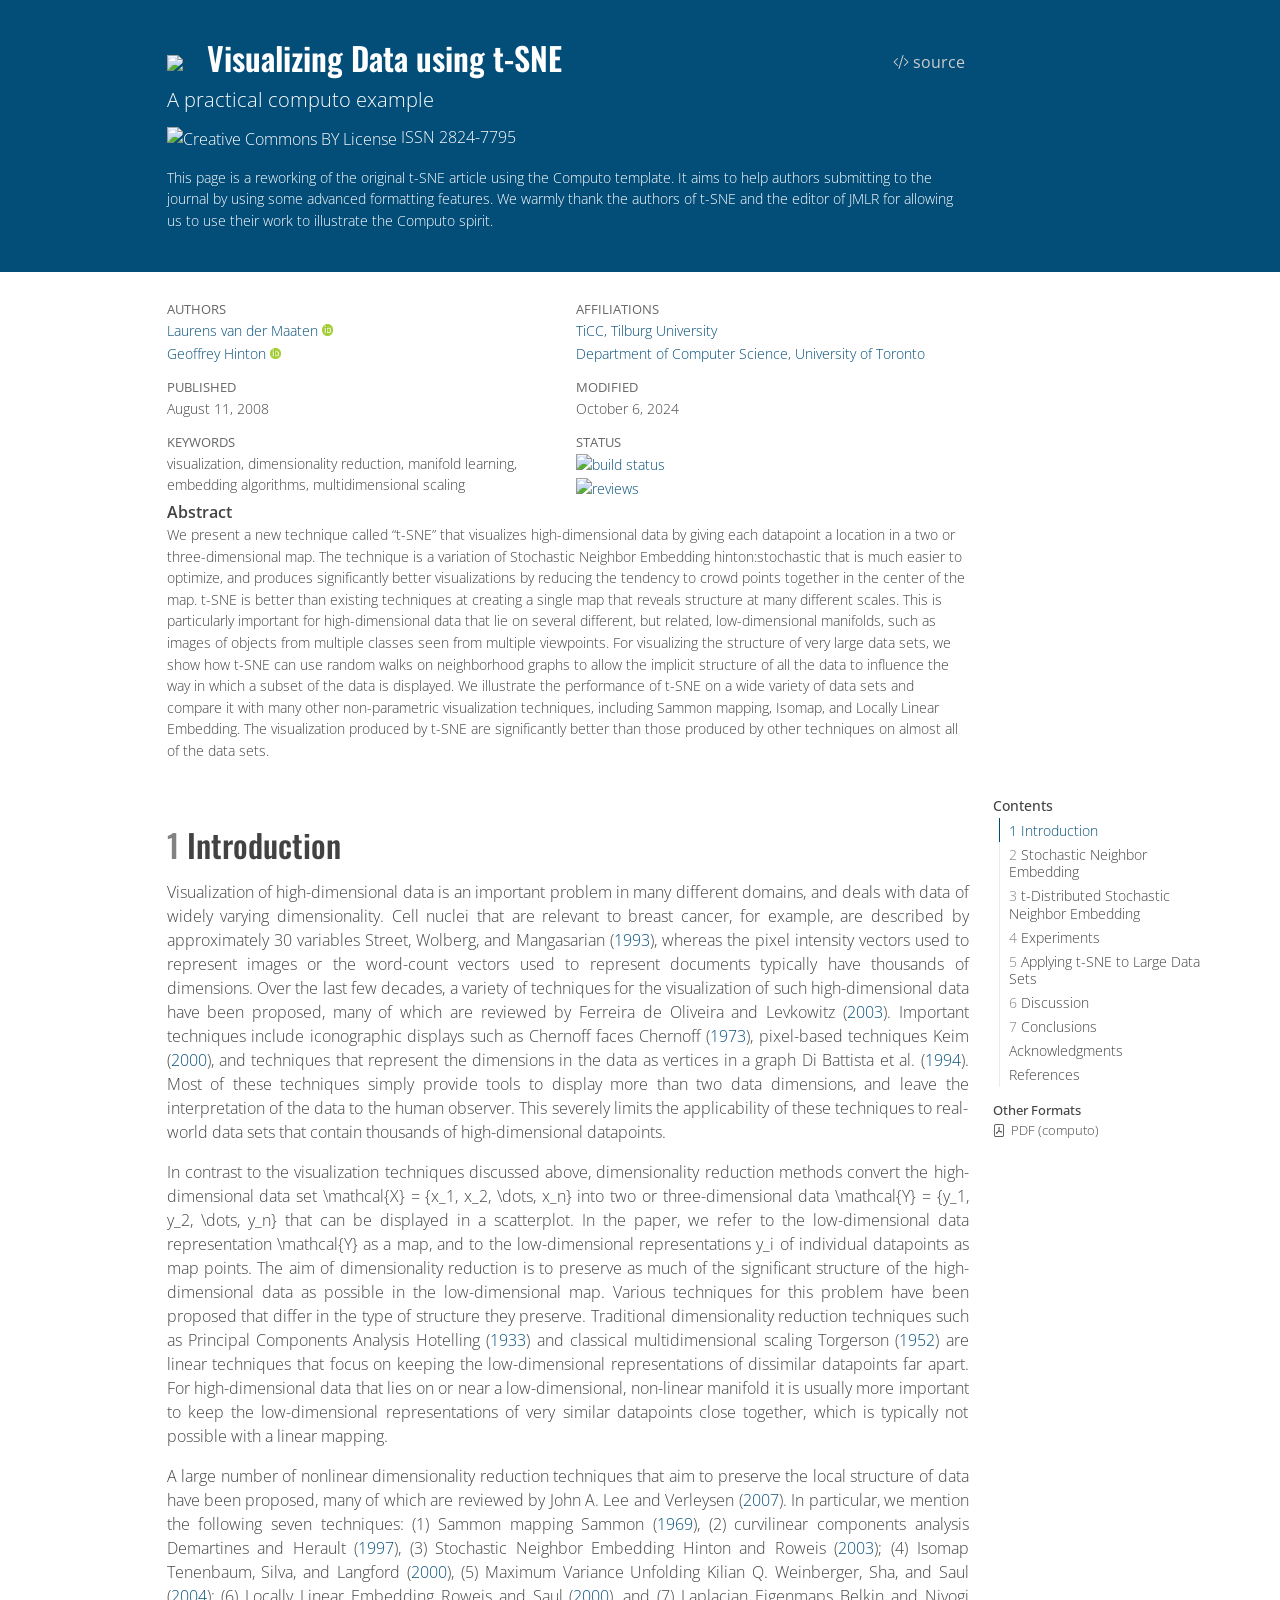
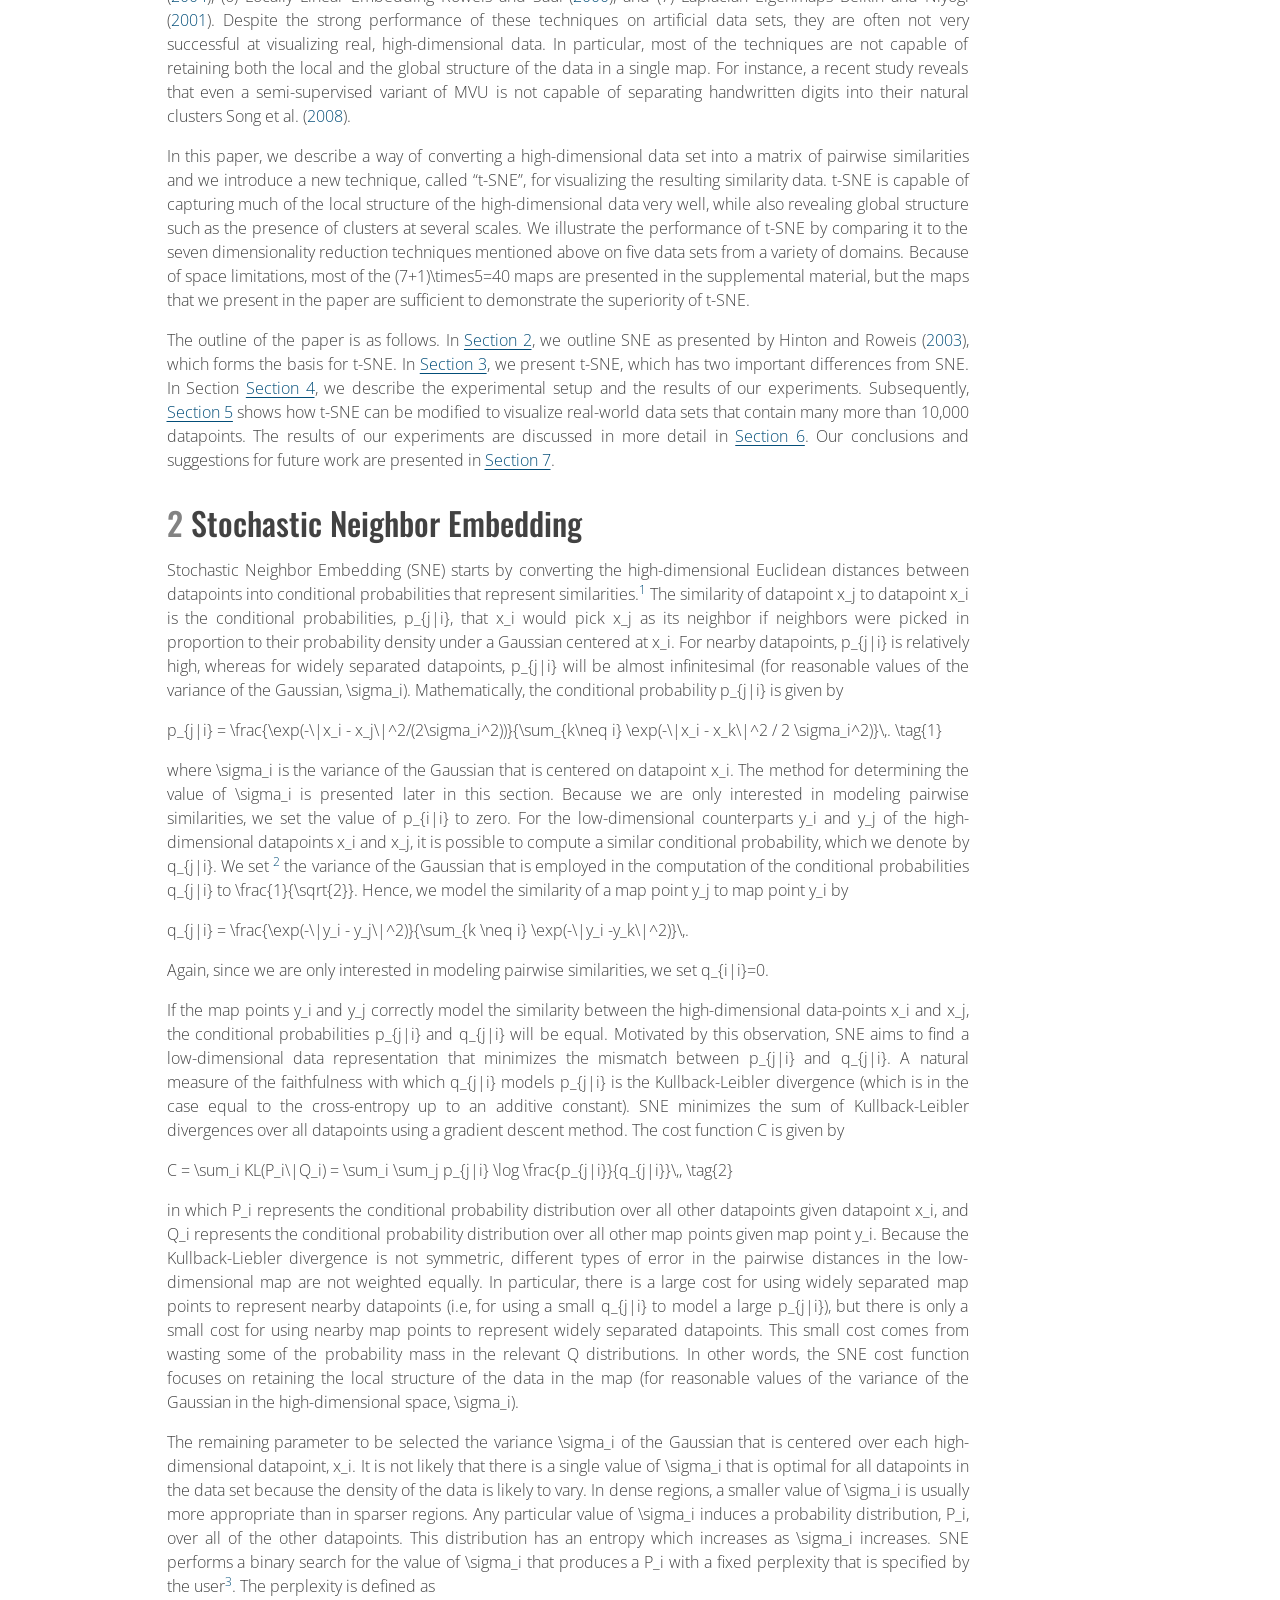
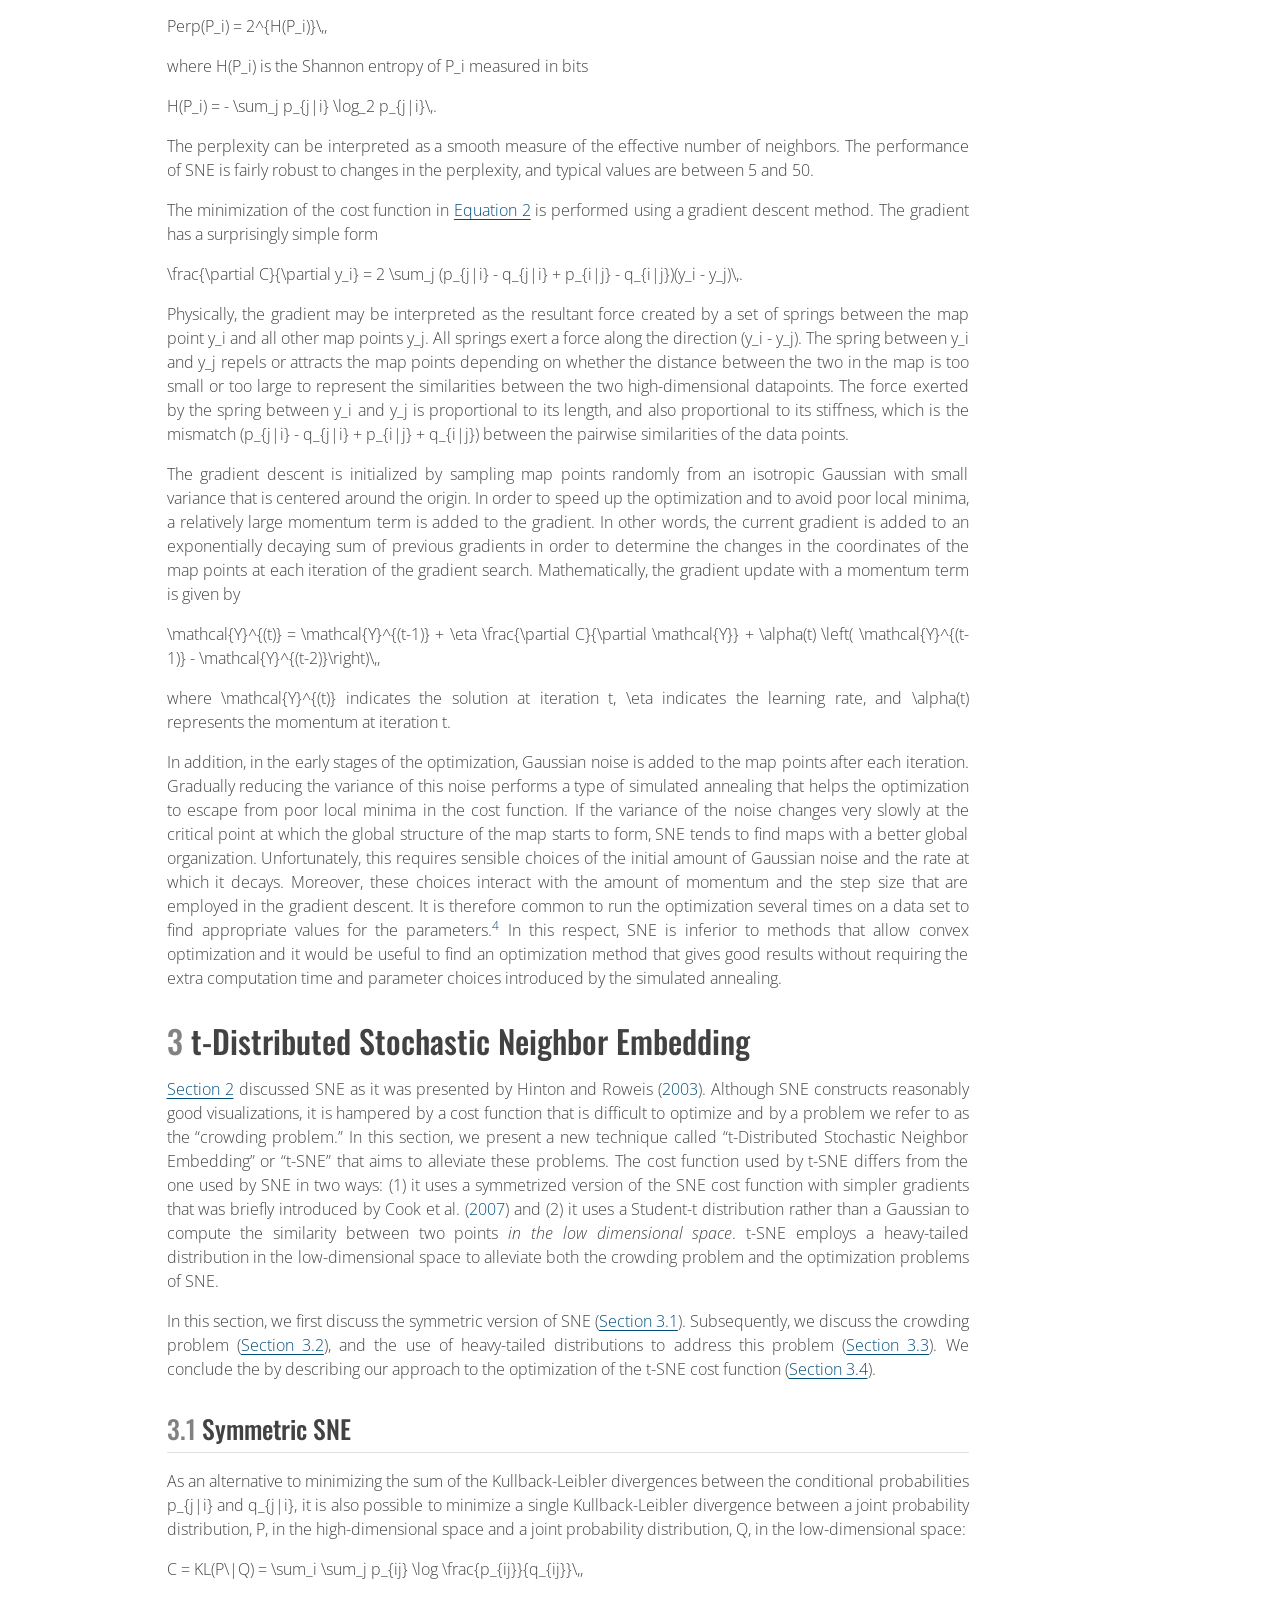
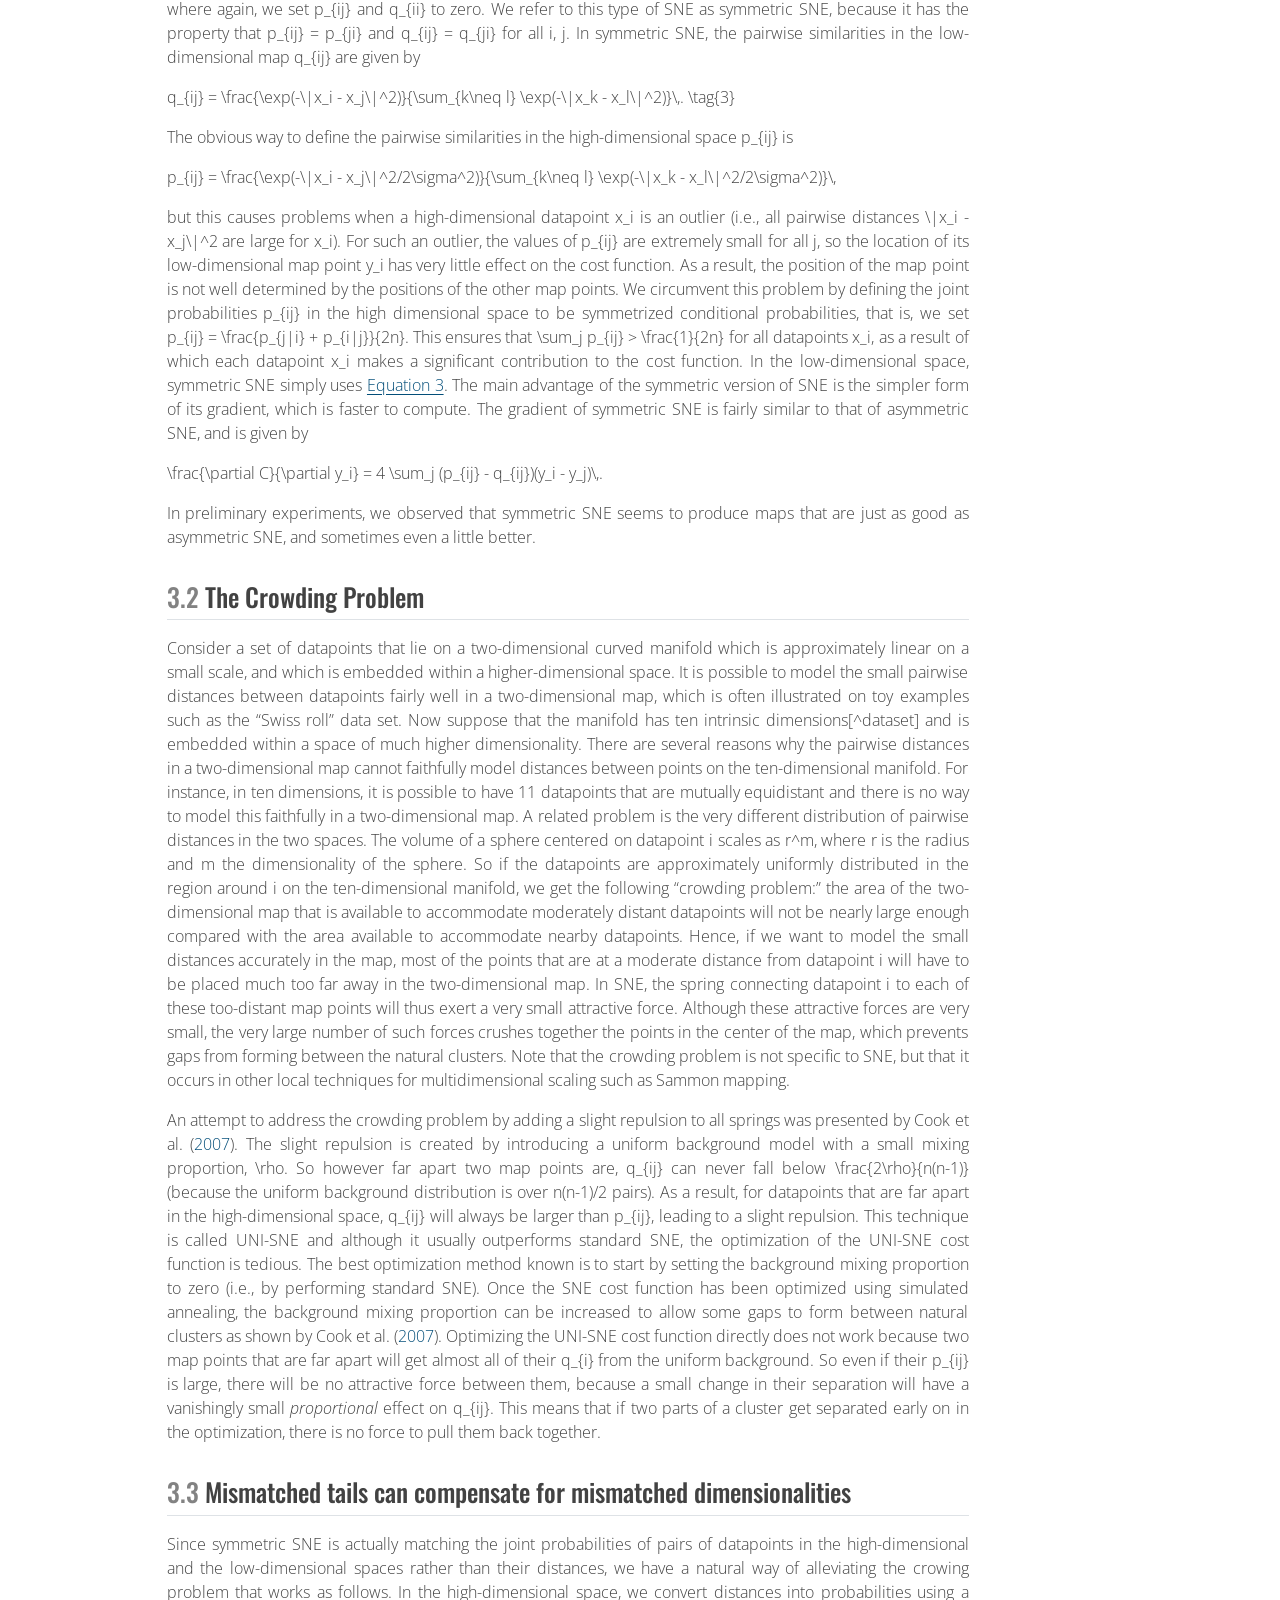
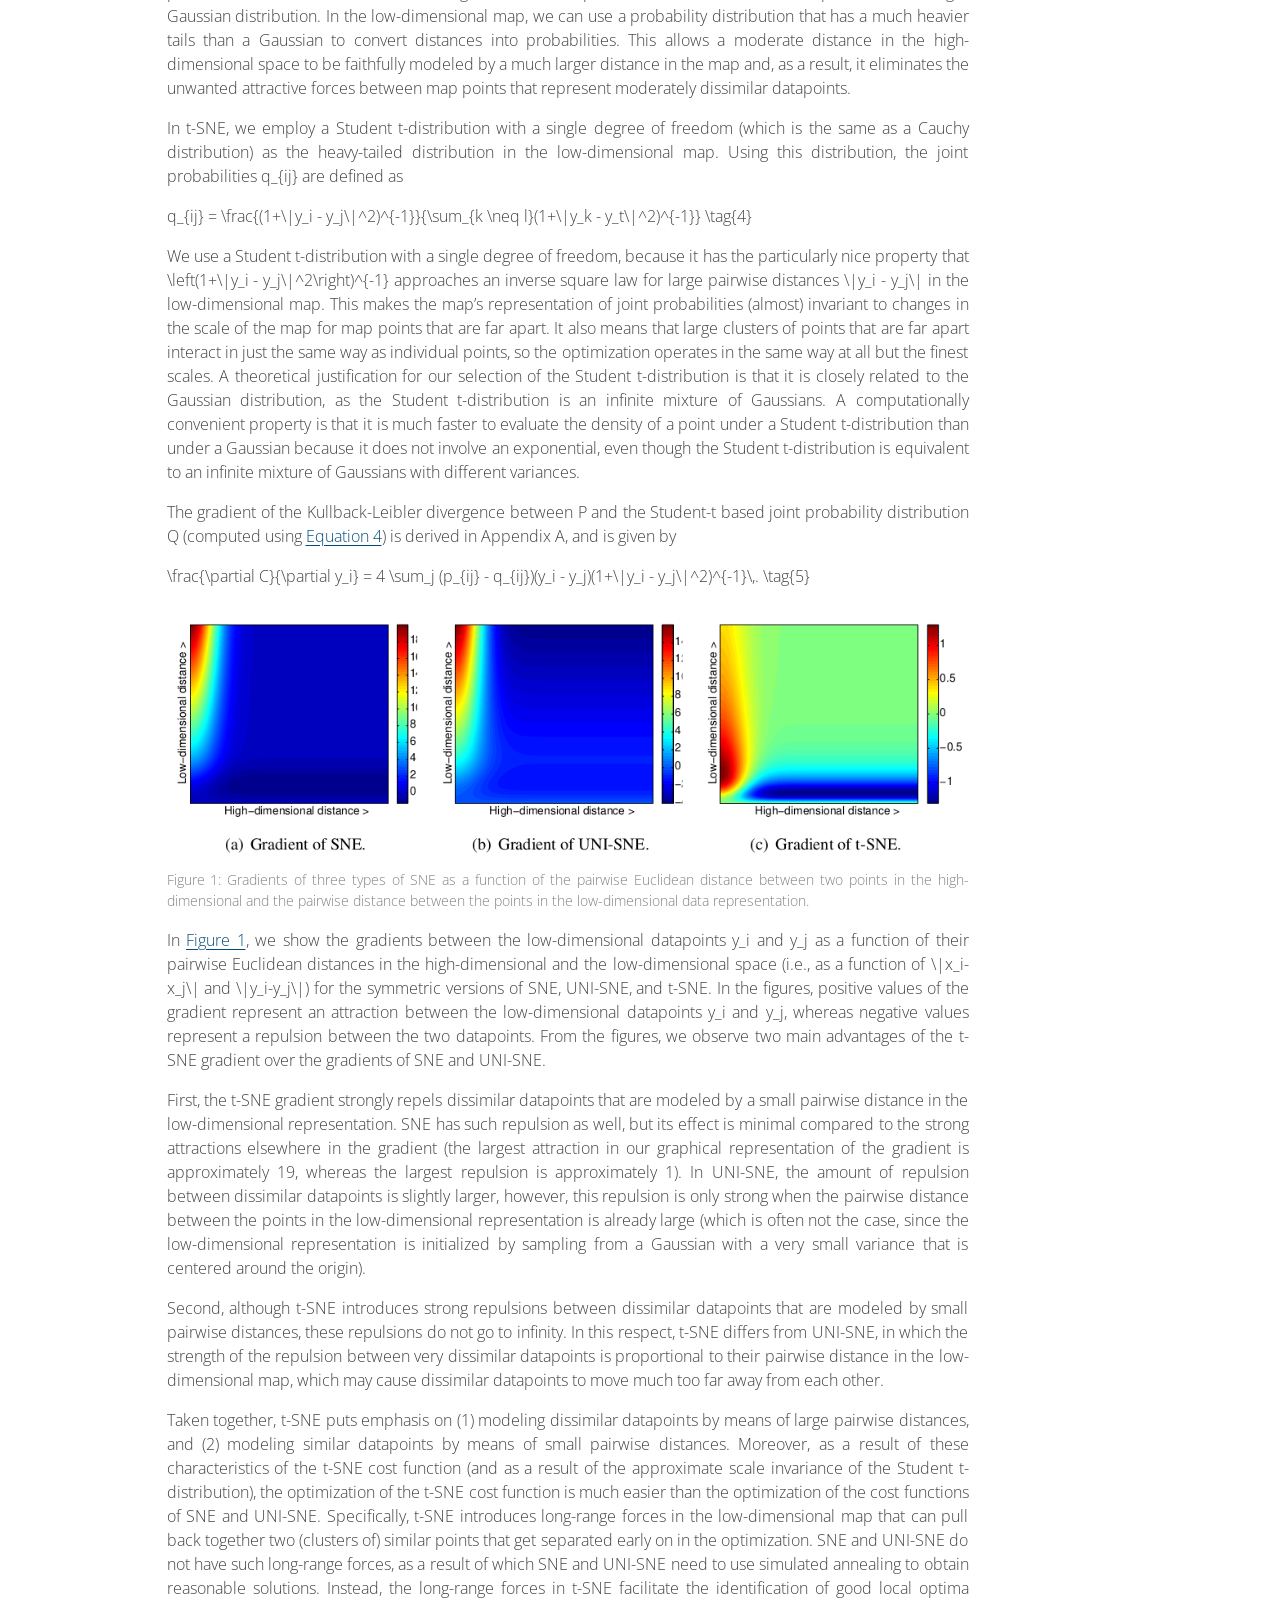
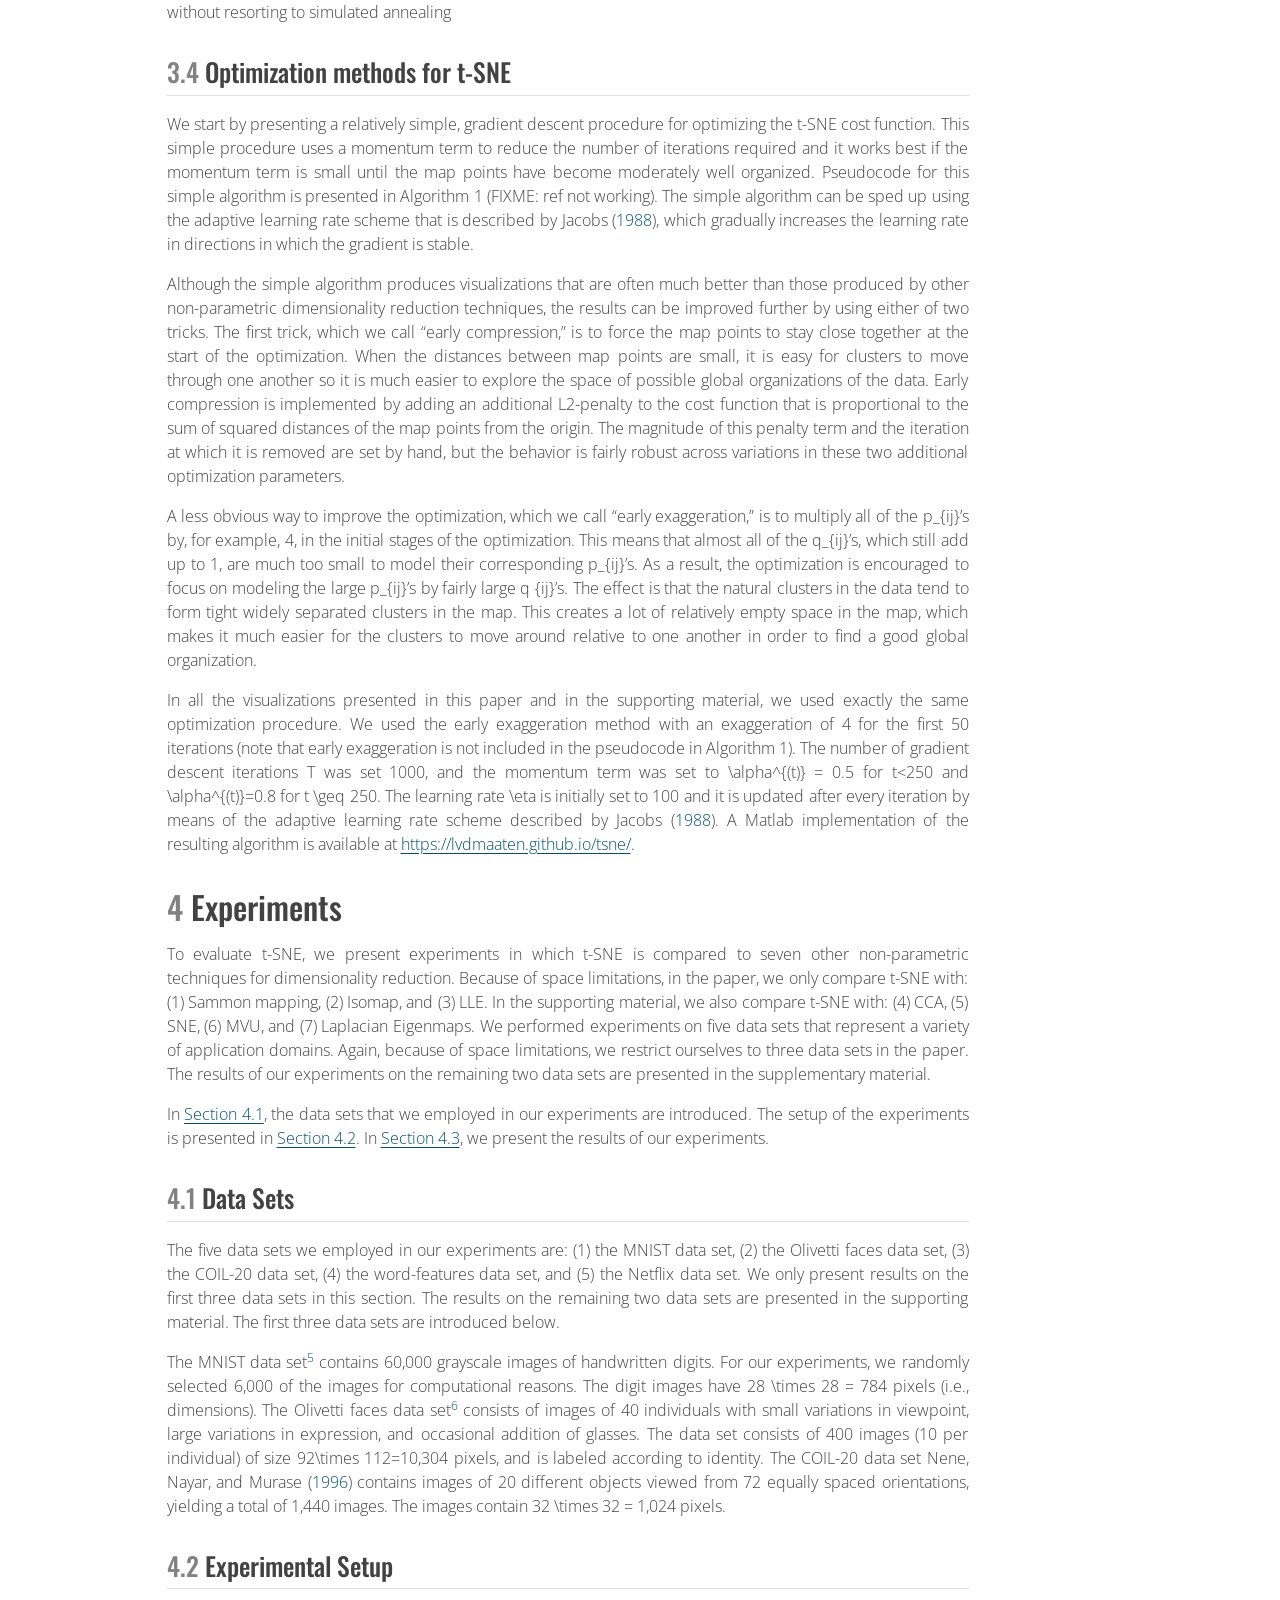
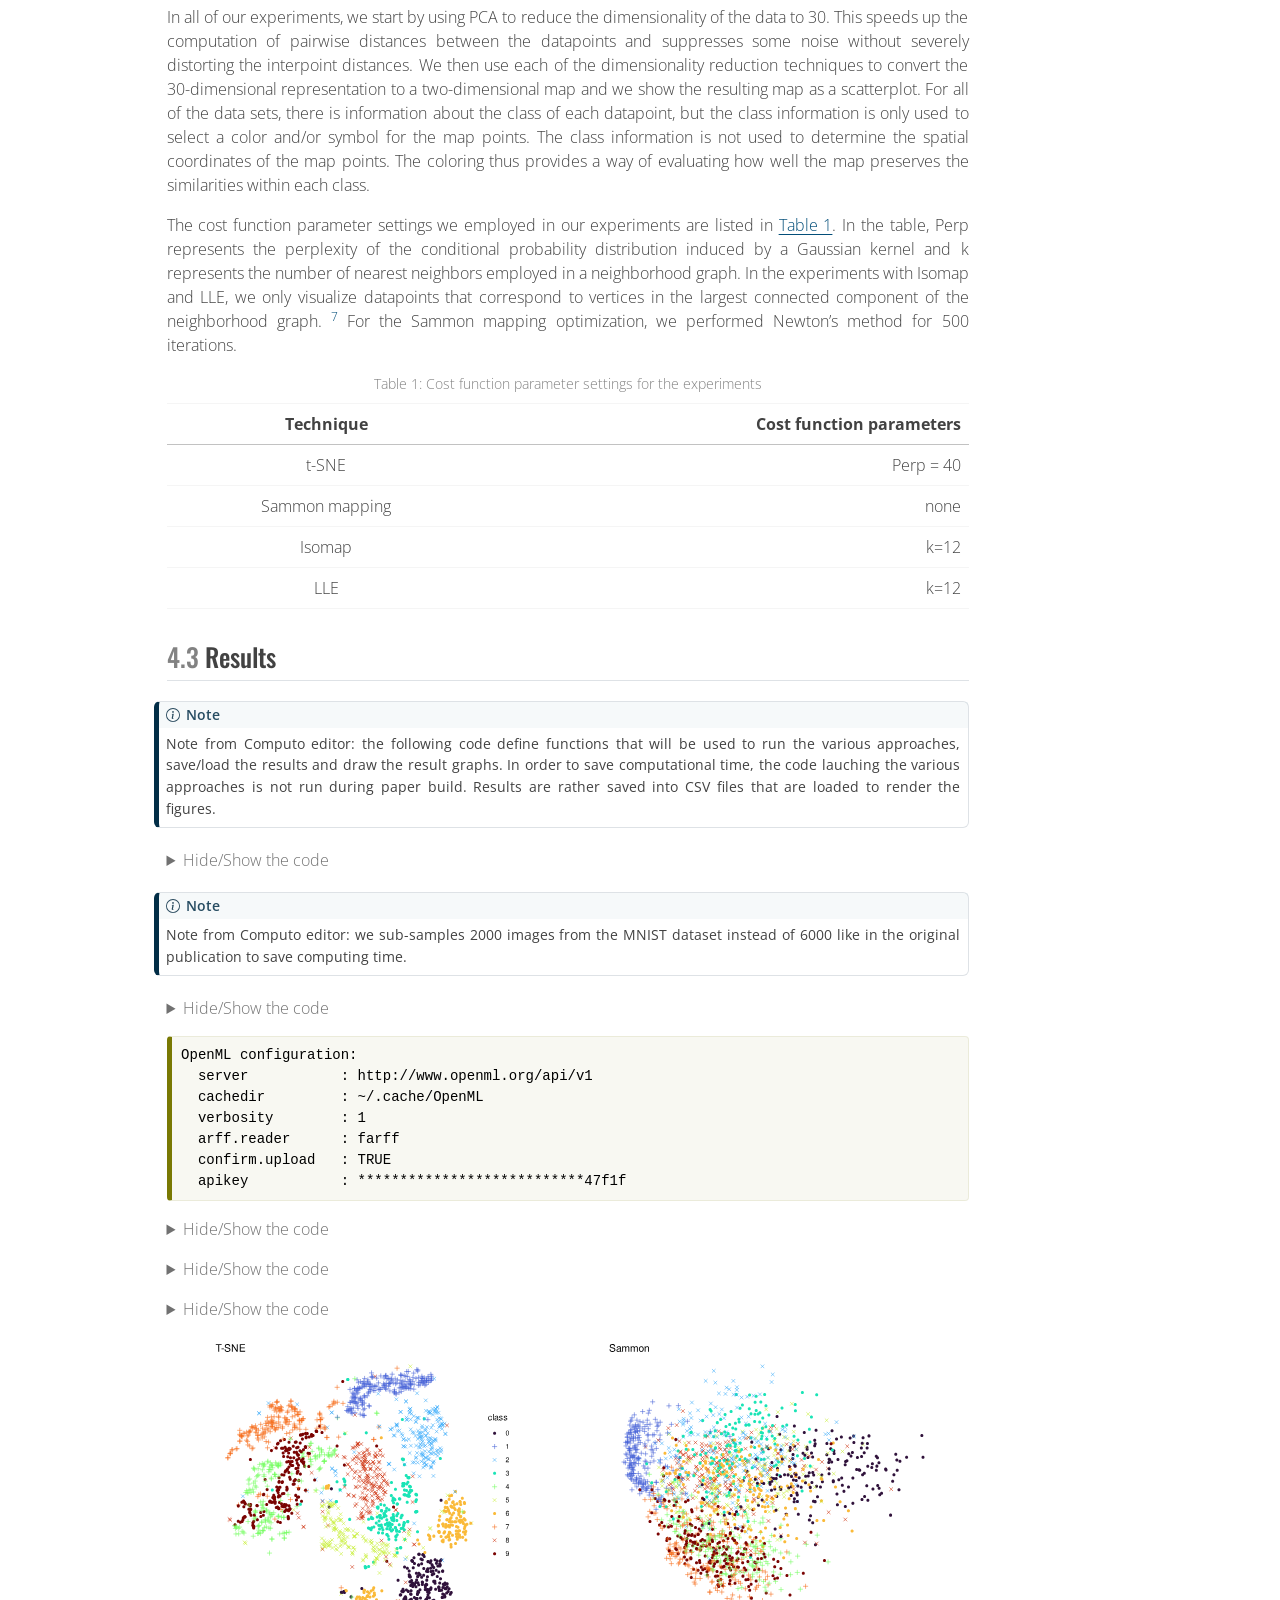
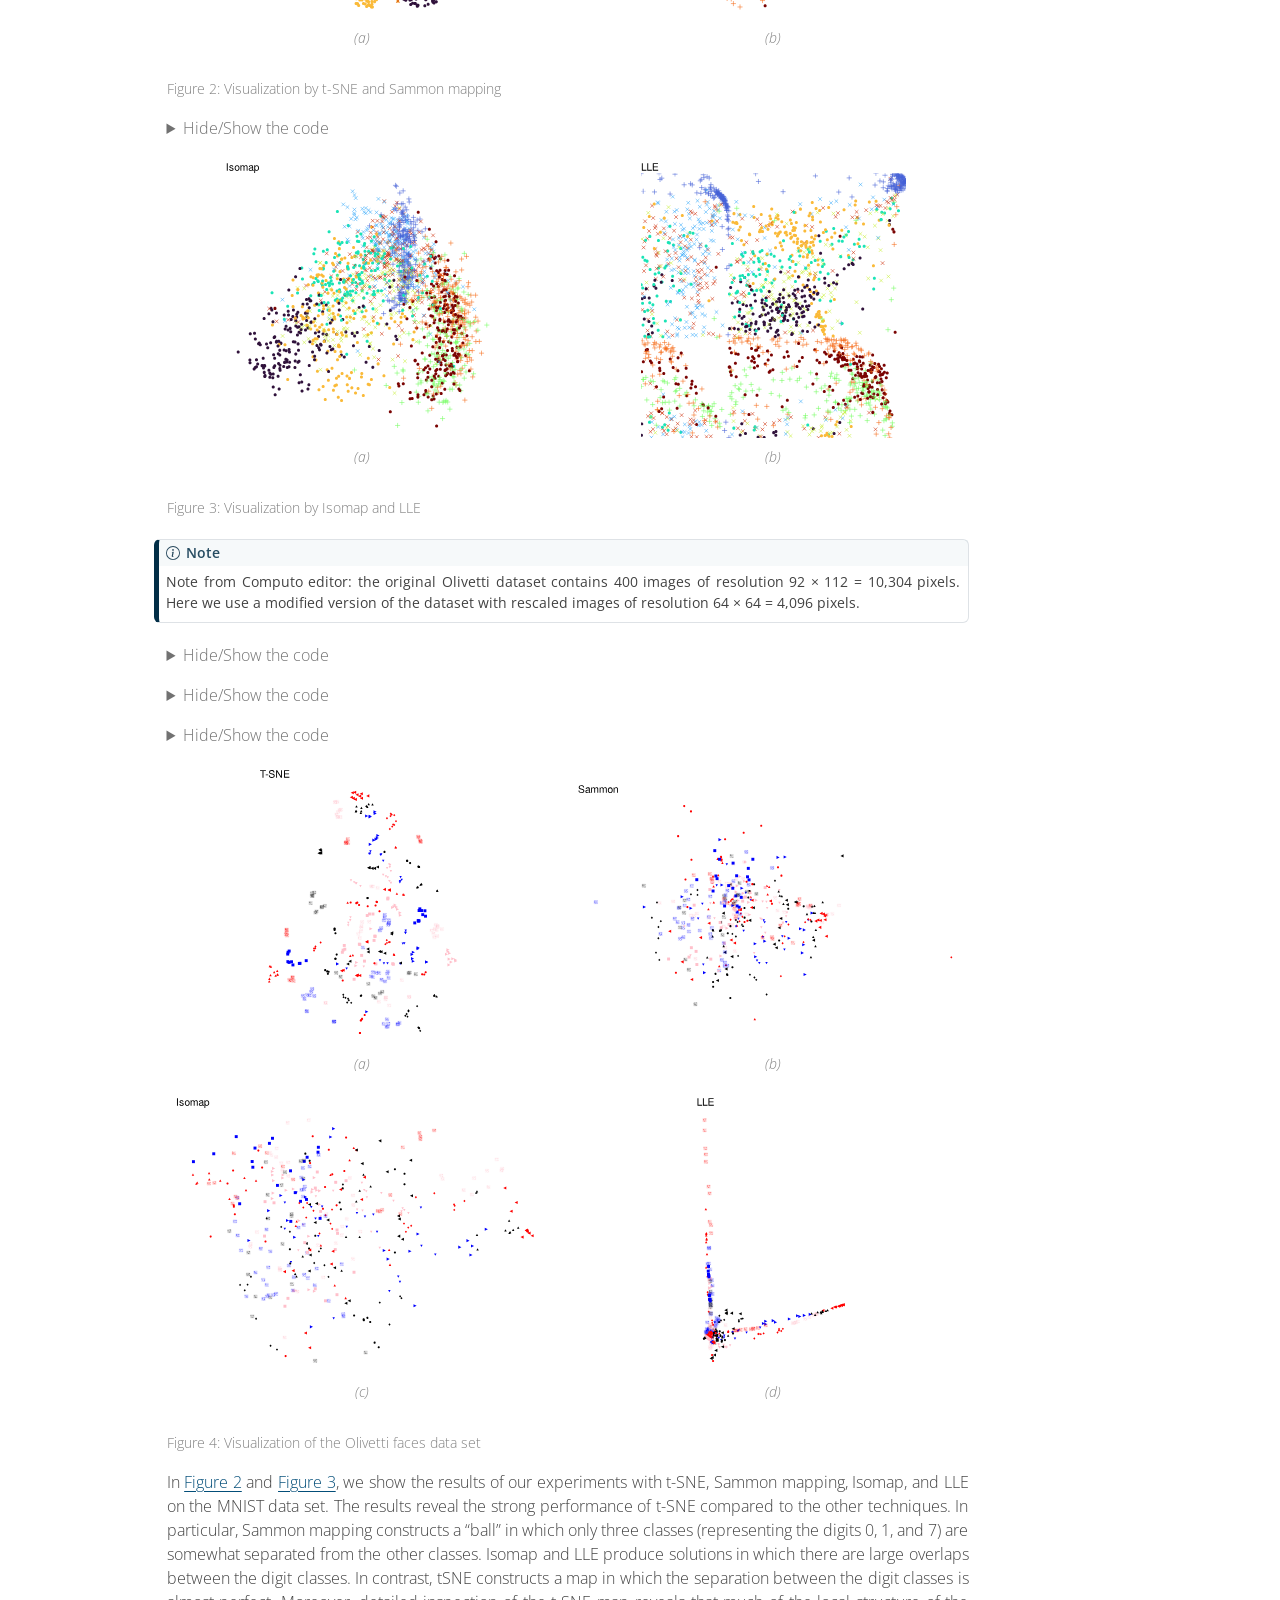
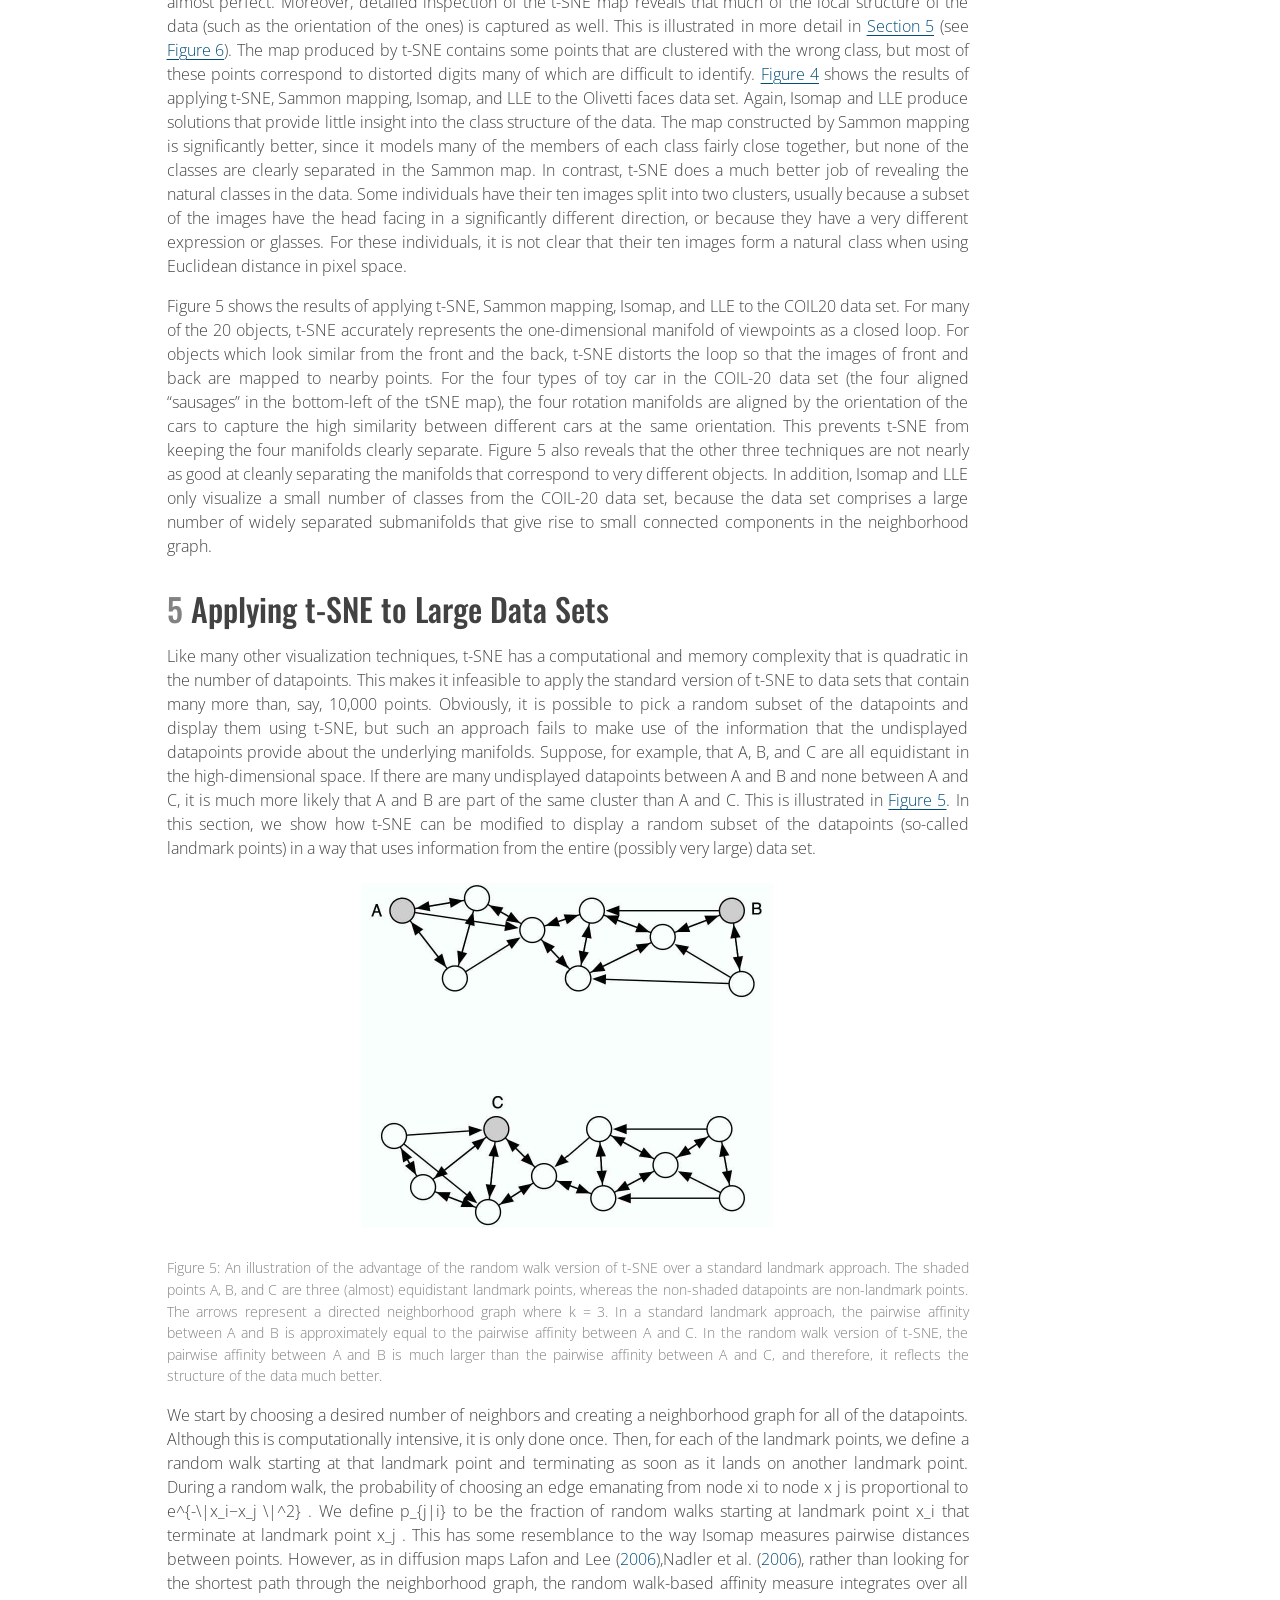
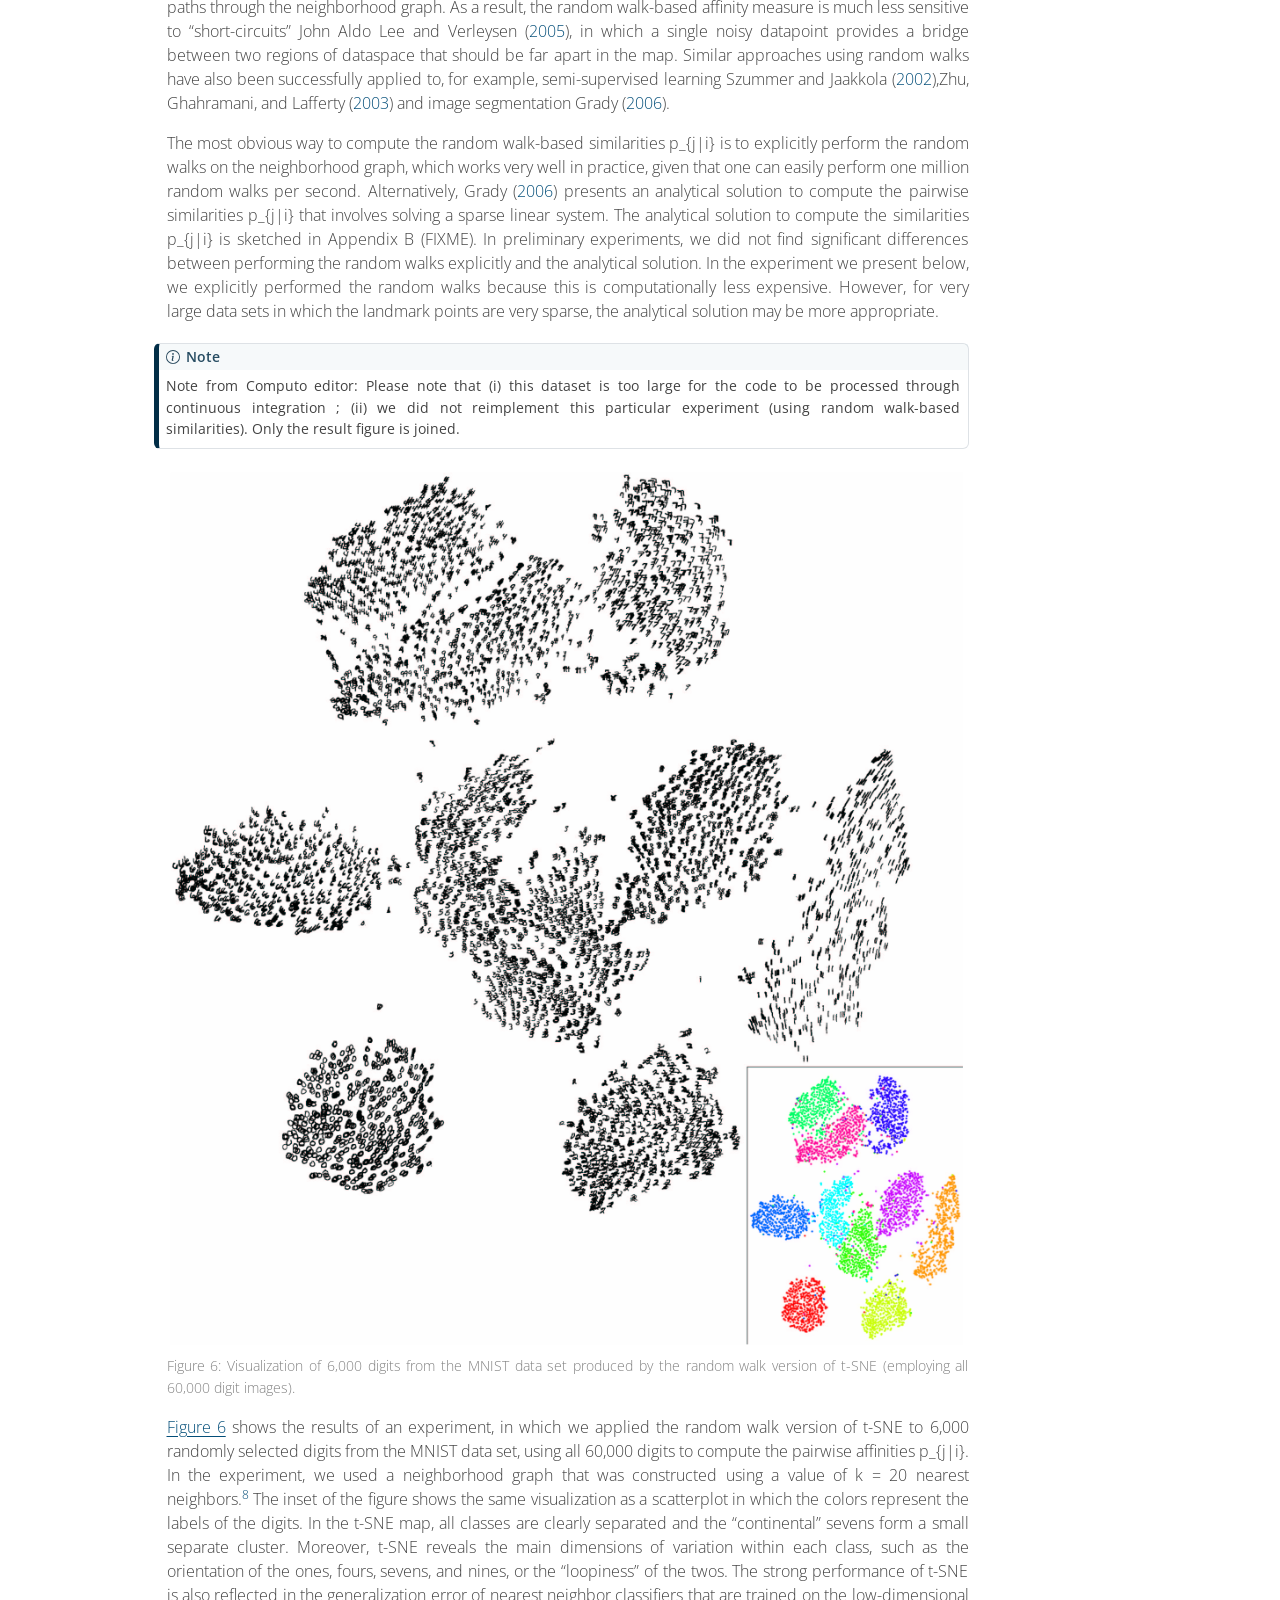
==== published-paper-tsne-r.html @ ed94f69e "Built site for gh-pages" ====
<!DOCTYPE html>
<html xmlns="http://www.w3.org/1999/xhtml" lang="en" xml:lang="en"><head>

<meta charset="utf-8">
<meta name="generator" content="quarto-1.5.57">

<meta name="viewport" content="width=device-width, initial-scale=1.0, user-scalable=yes">

<meta name="author" content="Laurens van der Maaten">
<meta name="author" content="Geoffrey Hinton">
<meta name="dcterms.date" content="2008-08-11">
<meta name="keywords" content="visualization, dimensionality reduction, manifold learning, embedding algorithms, multidimensional scaling">
<meta name="description" content="This page is a reworking of the original t-SNE article using the Computo template. It aims to help authors submitting to the journal by using some advanced formatting features. We warmly thank the authors of t-SNE and the editor of JMLR for allowing us to use their work to illustrate the Computo spirit.">

<title>Visualizing Data using t-SNE</title>
<style>
code{white-space: pre-wrap;}
span.smallcaps{font-variant: small-caps;}
div.columns{display: flex; gap: min(4vw, 1.5em);}
div.column{flex: auto; overflow-x: auto;}
div.hanging-indent{margin-left: 1.5em; text-indent: -1.5em;}
ul.task-list{list-style: none;}
ul.task-list li input[type="checkbox"] {
  width: 0.8em;
  margin: 0 0.8em 0.2em -1em; /* quarto-specific, see https://github.com/quarto-dev/quarto-cli/issues/4556 */ 
  vertical-align: middle;
}
/* CSS for syntax highlighting */
pre > code.sourceCode { white-space: pre; position: relative; }
pre > code.sourceCode > span { line-height: 1.25; }
pre > code.sourceCode > span:empty { height: 1.2em; }
.sourceCode { overflow: visible; }
code.sourceCode > span { color: inherit; text-decoration: inherit; }
div.sourceCode { margin: 1em 0; }
pre.sourceCode { margin: 0; }
@media screen {
div.sourceCode { overflow: auto; }
}
@media print {
pre > code.sourceCode { white-space: pre-wrap; }
pre > code.sourceCode > span { display: inline-block; text-indent: -5em; padding-left: 5em; }
}
pre.numberSource code
  { counter-reset: source-line 0; }
pre.numberSource code > span
  { position: relative; left: -4em; counter-increment: source-line; }
pre.numberSource code > span > a:first-child::before
  { content: counter(source-line);
    position: relative; left: -1em; text-align: right; vertical-align: baseline;
    border: none; display: inline-block;
    -webkit-touch-callout: none; -webkit-user-select: none;
    -khtml-user-select: none; -moz-user-select: none;
    -ms-user-select: none; user-select: none;
    padding: 0 4px; width: 4em;
  }
pre.numberSource { margin-left: 3em;  padding-left: 4px; }
div.sourceCode
  {   }
@media screen {
pre > code.sourceCode > span > a:first-child::before { text-decoration: underline; }
}
/* CSS for citations */
div.csl-bib-body { }
div.csl-entry {
  clear: both;
  margin-bottom: 0em;
}
.hanging-indent div.csl-entry {
  margin-left:2em;
  text-indent:-2em;
}
div.csl-left-margin {
  min-width:2em;
  float:left;
}
div.csl-right-inline {
  margin-left:2em;
  padding-left:1em;
}
div.csl-indent {
  margin-left: 2em;
}</style>


<script src="published-paper-tsne-r_files/libs/clipboard/clipboard.min.js"></script>
<script src="published-paper-tsne-r_files/libs/quarto-html/quarto.js"></script>
<script src="published-paper-tsne-r_files/libs/quarto-html/popper.min.js"></script>
<script src="published-paper-tsne-r_files/libs/quarto-html/tippy.umd.min.js"></script>
<script src="published-paper-tsne-r_files/libs/quarto-html/anchor.min.js"></script>
<link href="published-paper-tsne-r_files/libs/quarto-html/tippy.css" rel="stylesheet">
<link href="published-paper-tsne-r_files/libs/quarto-html/quarto-syntax-highlighting.css" rel="stylesheet" id="quarto-text-highlighting-styles">
<script src="published-paper-tsne-r_files/libs/bootstrap/bootstrap.min.js"></script>
<link href="published-paper-tsne-r_files/libs/bootstrap/bootstrap-icons.css" rel="stylesheet">
<link href="published-paper-tsne-r_files/libs/bootstrap/bootstrap.min.css" rel="stylesheet" id="quarto-bootstrap" data-mode="light">
<script src="published-paper-tsne-r_files/libs/quarto-contrib/pseudocode-2.4/pseudocode.min.js"></script>
<link href="published-paper-tsne-r_files/libs/quarto-contrib/pseudocode-2.4/pseudocode.min.css" rel="stylesheet">
<style>

      .quarto-title-block .quarto-title-banner h1,
      .quarto-title-block .quarto-title-banner h2,
      .quarto-title-block .quarto-title-banner h3,
      .quarto-title-block .quarto-title-banner h4,
      .quarto-title-block .quarto-title-banner h5,
      .quarto-title-block .quarto-title-banner h6
      {
        color: #FFFFFF;
      }

      .quarto-title-block .quarto-title-banner {
        color: #FFFFFF;
background: #034E79;
      }
</style>

  <script>window.backupDefine = window.define; window.define = undefined;</script><script src="https://cdn.jsdelivr.net/npm/katex@latest/dist/katex.min.js"></script>
  <script>document.addEventListener("DOMContentLoaded", function () {
 var mathElements = document.getElementsByClassName("math");
 var macros = [];
 for (var i = 0; i < mathElements.length; i++) {
  var texText = mathElements[i].firstChild;
  if (mathElements[i].tagName == "SPAN") {
   katex.render(texText.data, mathElements[i], {
    displayMode: mathElements[i].classList.contains('display'),
    throwOnError: false,
    macros: macros,
    fleqn: false
   });
}}});
  </script>
  <script>window.define = window.backupDefine; window.backupDefine = undefined;</script><link rel="stylesheet" href="https://cdn.jsdelivr.net/npm/katex@latest/dist/katex.min.css">

<script type="text/javascript">
const typesetMath = (el) => {
  if (window.MathJax) {
    // MathJax Typeset
    window.MathJax.typeset([el]);
  } else if (window.katex) {
    // KaTeX Render
    var mathElements = el.getElementsByClassName("math");
    var macros = [];
    for (var i = 0; i < mathElements.length; i++) {
      var texText = mathElements[i].firstChild;
      if (mathElements[i].tagName == "SPAN") {
        window.katex.render(texText.data, mathElements[i], {
          displayMode: mathElements[i].classList.contains('display'),
          throwOnError: false,
          macros: macros,
          fleqn: false
        });
      }
    }
  }
}
window.Quarto = {
  typesetMath
};
</script>

</head>

<body>

<header id="title-block-header" class="quarto-title-block default page-columns page-full">
  
  <div class="quarto-title-banner page-columns page-full">
    <div class="quarto-title column-body">
      <div class="quarto-title-block"><div><h1 class="title"><a href="https://computo.sfds.asso.fr">
        <img src="https://computo.sfds.asso.fr/assets/img/logo_notext_white.png" height="60px">
      </a> &nbsp; Visualizing Data using t-SNE</h1><button type="button" class="btn code-tools-button" id="quarto-code-tools-source"><i class="bi"></i> source</button></div></div>
            <p class="subtitle lead">A practical computo example</p>
            <p><a href="http://creativecommons.org/licenses/by/4.0/"><img src="https://i.creativecommons.org/l/by/4.0/80x15.png" alt="Creative Commons BY License"></a>
ISSN 2824-7795</p>
            <div>
        <div class="description">
          <p>This page is a reworking of the original t-SNE article using the Computo template. It aims to help authors submitting to the journal by using some advanced formatting features. We warmly thank the authors of t-SNE and the editor of JMLR for allowing us to use their work to illustrate the Computo spirit.</p>
        </div>
      </div>
                </div>
  </div>
    
    <div class="quarto-title-meta-author">
      <div class="quarto-title-meta-heading">Authors</div>
      <div class="quarto-title-meta-heading">Affiliations</div>
          
          <div class="quarto-title-meta-contents">
        <a href="https://lvdmaaten.github.io/">Laurens van der Maaten</a> <a href="https://orcid.org/0000-0002-1931-6828" class="quarto-title-author-orcid"> <img src="[data-uri]"></a>
      </div>
          
          <div class="quarto-title-meta-contents">
              <p class="affiliation">
                  <a href="https://www.tilburguniversity.edu/">
                  TiCC, Tilburg University
                  </a>
                </p>
            </div>
            <div class="quarto-title-meta-contents">
        <a href="https://www.cs.toronto.edu/~hinton/">Geoffrey Hinton</a> <a href="https://orcid.org/0000-0002-8063-7209" class="quarto-title-author-orcid"> <img src="[data-uri]"></a>
      </div>
          
          <div class="quarto-title-meta-contents">
              <p class="affiliation">
                  <a href="https://web.cs.toronto.edu/">
                  Department of Computer Science, University of Toronto
                  </a>
                </p>
            </div>
        </div>
                    
  <div class="quarto-title-meta">
                                
      <div>
      <div class="quarto-title-meta-heading">Published</div>
      <div class="quarto-title-meta-contents">
        <p class="date">August 11, 2008</p>
      </div>
    </div>
                                    
      <div>
      <div class="quarto-title-meta-heading">Modified</div>
      <div class="quarto-title-meta-contents">
        <p class="date-modified">October 6, 2024</p>
      </div>
    </div>
      
                  
      <div>
      <div class="quarto-title-meta-heading">Keywords</div>
      <div class="quarto-title-meta-contents">
        <p class="date">visualization, dimensionality reduction, manifold learning, embedding algorithms, multidimensional scaling</p>
      </div>
    </div>
    
    <div>
      <div class="quarto-title-meta-heading">Status</div>
      <div class="quarto-title-meta-contents">
              <a href="https://github.com/computorg/published-paper-tsne"><img src="https://github.com/computorg/published-paper-tsne/actions/workflows/build.yml/badge.svg" alt="build status"></a>
                    <p class="date"></p>
        <a href="https://github.com/computorg/published-paper-tsne/issues?q=is%3Aopen+is%3Aissue+label%3Areview"><img src="https://img.shields.io/badge/reviews-reports-blue" alt="reviews"></a>
            </div>
    </div>

  </div>
                                                
  <div>
    <div class="abstract">
    <div class="abstract-title">Abstract</div>
      <p>We present a new technique called “t-SNE” that visualizes high-dimensional data by giving each datapoint a location in a two or three-dimensional map. The technique is a variation of Stochastic Neighbor Embedding hinton:stochastic that is much easier to optimize, and produces significantly better visualizations by reducing the tendency to crowd points together in the center of the map. t-SNE is better than existing techniques at creating a single map that reveals structure at many different scales. This is particularly important for high-dimensional data that lie on several different, but related, low-dimensional manifolds, such as images of objects from multiple classes seen from multiple viewpoints. For visualizing the structure of very large data sets, we show how t-SNE can use random walks on neighborhood graphs to allow the implicit structure of all the data to influence the way in which a subset of the data is displayed. We illustrate the performance of t-SNE on a wide variety of data sets and compare it with many other non-parametric visualization techniques, including Sammon mapping, Isomap, and Locally Linear Embedding. The visualization produced by t-SNE are significantly better than those produced by other techniques on almost all of the data sets. <br></p>
    </div>
  </div>

  </header><div id="quarto-content" class="page-columns page-rows-contents page-layout-article">
<div id="quarto-margin-sidebar" class="sidebar margin-sidebar">
  <nav id="TOC" role="doc-toc" class="toc-active">
    <h2 id="toc-title">Contents</h2>
   
  <ul>
  <li><a href="#introduction" id="toc-introduction" class="nav-link active" data-scroll-target="#introduction"><span class="header-section-number">1</span> Introduction</a></li>
  <li><a href="#sec-sne" id="toc-sec-sne" class="nav-link" data-scroll-target="#sec-sne"><span class="header-section-number">2</span> Stochastic Neighbor Embedding</a></li>
  <li><a href="#sec-tsne" id="toc-sec-tsne" class="nav-link" data-scroll-target="#sec-tsne"><span class="header-section-number">3</span> t-Distributed Stochastic Neighbor Embedding</a>
  <ul class="collapse">
  <li><a href="#sec-symmetric_sne" id="toc-sec-symmetric_sne" class="nav-link" data-scroll-target="#sec-symmetric_sne"><span class="header-section-number">3.1</span> Symmetric SNE</a></li>
  <li><a href="#sec-crowding" id="toc-sec-crowding" class="nav-link" data-scroll-target="#sec-crowding"><span class="header-section-number">3.2</span> The Crowding Problem</a></li>
  <li><a href="#sec-heavy_tail" id="toc-sec-heavy_tail" class="nav-link" data-scroll-target="#sec-heavy_tail"><span class="header-section-number">3.3</span> Mismatched tails can compensate for mismatched dimensionalities</a></li>
  <li><a href="#sec-optimization_methods_for_tsne" id="toc-sec-optimization_methods_for_tsne" class="nav-link" data-scroll-target="#sec-optimization_methods_for_tsne"><span class="header-section-number">3.4</span> Optimization methods for t-SNE</a></li>
  </ul></li>
  <li><a href="#sec-experiments" id="toc-sec-experiments" class="nav-link" data-scroll-target="#sec-experiments"><span class="header-section-number">4</span> Experiments</a>
  <ul class="collapse">
  <li><a href="#sec-datasets" id="toc-sec-datasets" class="nav-link" data-scroll-target="#sec-datasets"><span class="header-section-number">4.1</span> Data Sets</a></li>
  <li><a href="#sec-experimental_setup" id="toc-sec-experimental_setup" class="nav-link" data-scroll-target="#sec-experimental_setup"><span class="header-section-number">4.2</span> Experimental Setup</a></li>
  <li><a href="#sec-results" id="toc-sec-results" class="nav-link" data-scroll-target="#sec-results"><span class="header-section-number">4.3</span> Results</a></li>
  </ul></li>
  <li><a href="#sec-large-data" id="toc-sec-large-data" class="nav-link" data-scroll-target="#sec-large-data"><span class="header-section-number">5</span> Applying t-SNE to Large Data Sets</a></li>
  <li><a href="#sec-discussion" id="toc-sec-discussion" class="nav-link" data-scroll-target="#sec-discussion"><span class="header-section-number">6</span> Discussion</a>
  <ul class="collapse">
  <li><a href="#sec-comparison" id="toc-sec-comparison" class="nav-link" data-scroll-target="#sec-comparison"><span class="header-section-number">6.1</span> Comparison with Related Techniques</a></li>
  <li><a href="#sec-weakness" id="toc-sec-weakness" class="nav-link" data-scroll-target="#sec-weakness"><span class="header-section-number">6.2</span> Weakness</a></li>
  </ul></li>
  <li><a href="#sec-conclusion" id="toc-sec-conclusion" class="nav-link" data-scroll-target="#sec-conclusion"><span class="header-section-number">7</span> Conclusions</a></li>
  <li><a href="#acknowledgments" id="toc-acknowledgments" class="nav-link" data-scroll-target="#acknowledgments">Acknowledgments</a></li>
  <li><a href="#references" id="toc-references" class="nav-link" data-scroll-target="#references">References</a></li>
  
  
  </ul>
<div class="quarto-alternate-formats"><h2>Other Formats</h2><ul><li><a href="published-paper-tsne-r.pdf"><i class="bi bi-file-pdf"></i>PDF (computo)</a></li></ul></div></nav>
</div>
<main class="content quarto-banner-title-block" id="quarto-document-content">




<section id="introduction" class="level1" data-number="1">
<h1 data-number="1"><span class="header-section-number">1</span> Introduction</h1>
<p>Visualization of high-dimensional data is an important problem in many different domains, and deals with data of widely varying dimensionality. Cell nuclei that are relevant to breast cancer, for example, are described by approximately 30 variables <span class="citation" data-cites="street:nuclear">Street, Wolberg, and Mangasarian (<a href="#ref-street:nuclear" role="doc-biblioref">1993</a>)</span>, whereas the pixel intensity vectors used to represent images or the word-count vectors used to represent documents typically have thousands of dimensions. Over the last few decades, a variety of techniques for the visualization of such high-dimensional data have been proposed, many of which are reviewed by <span class="citation" data-cites="ferreira:visual">Ferreira de Oliveira and Levkowitz (<a href="#ref-ferreira:visual" role="doc-biblioref">2003</a>)</span>. Important techniques include iconographic displays such as Chernoff faces <span class="citation" data-cites="chernoff:use">Chernoff (<a href="#ref-chernoff:use" role="doc-biblioref">1973</a>)</span>, pixel-based techniques <span class="citation" data-cites="keim:designing">Keim (<a href="#ref-keim:designing" role="doc-biblioref">2000</a>)</span>, and techniques that represent the dimensions in the data as vertices in a graph <span class="citation" data-cites="battista:algorithms">Di Battista et al. (<a href="#ref-battista:algorithms" role="doc-biblioref">1994</a>)</span>. Most of these techniques simply provide tools to display more than two data dimensions, and leave the interpretation of the data to the human observer. This severely limits the applicability of these techniques to real-world data sets that contain thousands of high-dimensional datapoints.</p>
<p>In contrast to the visualization techniques discussed above, dimensionality reduction methods convert the high-dimensional data set <span class="math inline">\mathcal{X} = {x_1,
x_2, \dots, x_n}</span> into two or three-dimensional data <span class="math inline">\mathcal{Y} = {y_1, y_2,
\dots, y_n}</span> that can be displayed in a scatterplot. In the paper, we refer to the low-dimensional data representation <span class="math inline">\mathcal{Y}</span> as a map, and to the low-dimensional representations <span class="math inline">y_i</span> of individual datapoints as map points. The aim of dimensionality reduction is to preserve as much of the significant structure of the high-dimensional data as possible in the low-dimensional map. Various techniques for this problem have been proposed that differ in the type of structure they preserve. Traditional dimensionality reduction techniques such as Principal Components Analysis <span class="citation" data-cites="hotelling:analysis">Hotelling (<a href="#ref-hotelling:analysis" role="doc-biblioref">1933</a>)</span> and classical multidimensional scaling <span class="citation" data-cites="torgerson:multidimensional">Torgerson (<a href="#ref-torgerson:multidimensional" role="doc-biblioref">1952</a>)</span> are linear techniques that focus on keeping the low-dimensional representations of dissimilar datapoints far apart. For high-dimensional data that lies on or near a low-dimensional, non-linear manifold it is usually more important to keep the low-dimensional representations of very similar datapoints close together, which is typically not possible with a linear mapping.</p>
<p>A large number of nonlinear dimensionality reduction techniques that aim to preserve the local structure of data have been proposed, many of which are reviewed by <span class="citation" data-cites="lee:nonlinear">John A. Lee and Verleysen (<a href="#ref-lee:nonlinear" role="doc-biblioref">2007</a>)</span>. In particular, we mention the following seven techniques: (1) Sammon mapping <span class="citation" data-cites="sammon:nonlinear">Sammon (<a href="#ref-sammon:nonlinear" role="doc-biblioref">1969</a>)</span>, (2) curvilinear components analysis <span class="citation" data-cites="demartines:curvilinear">Demartines and Herault (<a href="#ref-demartines:curvilinear" role="doc-biblioref">1997</a>)</span>, (3) Stochastic Neighbor Embedding <span class="citation" data-cites="hinton:stochastic">Hinton and Roweis (<a href="#ref-hinton:stochastic" role="doc-biblioref">2003</a>)</span>; (4) Isomap <span class="citation" data-cites="tenenbaum:global">Tenenbaum, Silva, and Langford (<a href="#ref-tenenbaum:global" role="doc-biblioref">2000</a>)</span>, (5) Maximum Variance Unfolding <span class="citation" data-cites="weinberger:learning">Kilian Q. Weinberger, Sha, and Saul (<a href="#ref-weinberger:learning" role="doc-biblioref">2004</a>)</span>; (6) Locally Linear Embedding <span class="citation" data-cites="roweis:nonlinear">Roweis and Saul (<a href="#ref-roweis:nonlinear" role="doc-biblioref">2000</a>)</span>, and (7) Laplacian Eigenmaps <span class="citation" data-cites="belkin:laplacian">Belkin and Niyogi (<a href="#ref-belkin:laplacian" role="doc-biblioref">2001</a>)</span>. Despite the strong performance of these techniques on artificial data sets, they are often not very successful at visualizing real, high-dimensional data. In particular, most of the techniques are not capable of retaining both the local and the global structure of the data in a single map. For instance, a recent study reveals that even a semi-supervised variant of MVU is not capable of separating handwritten digits into their natural clusters <span class="citation" data-cites="song:colored">Song et al. (<a href="#ref-song:colored" role="doc-biblioref">2008</a>)</span>.</p>
<p>In this paper, we describe a way of converting a high-dimensional data set into a matrix of pairwise similarities and we introduce a new technique, called “t-SNE”, for visualizing the resulting similarity data. t-SNE is capable of capturing much of the local structure of the high-dimensional data very well, while also revealing global structure such as the presence of clusters at several scales. We illustrate the performance of t-SNE by comparing it to the seven dimensionality reduction techniques mentioned above on five data sets from a variety of domains. Because of space limitations, most of the <span class="math inline">(7+1)\times5=40</span> maps are presented in the supplemental material, but the maps that we present in the paper are sufficient to demonstrate the superiority of t-SNE.</p>
<p>The outline of the paper is as follows. In <a href="#sec-sne" class="quarto-xref">Section&nbsp;2</a>, we outline SNE as presented by <span class="citation" data-cites="hinton:stochastic">Hinton and Roweis (<a href="#ref-hinton:stochastic" role="doc-biblioref">2003</a>)</span>, which forms the basis for t-SNE. In <a href="#sec-tsne" class="quarto-xref">Section&nbsp;3</a>, we present t-SNE, which has two important differences from SNE. In Section <a href="#sec-experiments" class="quarto-xref">Section&nbsp;4</a>, we describe the experimental setup and the results of our experiments. Subsequently, <a href="#sec-large-data" class="quarto-xref">Section&nbsp;5</a> shows how t-SNE can be modified to visualize real-world data sets that contain many more than 10,000 datapoints. The results of our experiments are discussed in more detail in <a href="#sec-discussion" class="quarto-xref">Section&nbsp;6</a>. Our conclusions and suggestions for future work are presented in <a href="#sec-conclusion" class="quarto-xref">Section&nbsp;7</a>.</p>
</section>
<section id="sec-sne" class="level1" data-number="2">
<h1 data-number="2"><span class="header-section-number">2</span> Stochastic Neighbor Embedding</h1>
<p>Stochastic Neighbor Embedding (SNE) starts by converting the high-dimensional Euclidean distances between datapoints into conditional probabilities that represent similarities.<a href="#fn1" class="footnote-ref" id="fnref1" role="doc-noteref"><sup>1</sup></a> The similarity of datapoint <span class="math inline">x_j</span> to datapoint <span class="math inline">x_i</span> is the conditional probabilities, <span class="math inline">p_{j|i}</span>, that <span class="math inline">x_i</span> would pick <span class="math inline">x_j</span> as its neighbor if neighbors were picked in proportion to their probability density under a Gaussian centered at <span class="math inline">x_i</span>. For nearby datapoints, <span class="math inline">p_{j|i}</span> is relatively high, whereas for widely separated datapoints, <span class="math inline">p_{j|i}</span> will be almost infinitesimal (for reasonable values of the variance of the Gaussian, <span class="math inline">\sigma_i</span>). Mathematically, the conditional probability <span class="math inline">p_{j|i}</span> is given by</p>
<p><span id="eq-sne_large_space"><span class="math display">
p_{j|i} = \frac{\exp(-\|x_i - x_j\|^2/(2\sigma_i^2))}{\sum_{k\neq i} \exp(-\|x_i
- x_k\|^2 / 2 \sigma_i^2)}\,.
\tag{1}</span></span></p>
<p>where <span class="math inline">\sigma_i</span> is the variance of the Gaussian that is centered on datapoint <span class="math inline">x_i</span>. The method for determining the value of <span class="math inline">\sigma_i</span> is presented later in this section. Because we are only interested in modeling pairwise similarities, we set the value of <span class="math inline">p_{i|i}</span> to zero. For the low-dimensional counterparts <span class="math inline">y_i</span> and <span class="math inline">y_j</span> of the high-dimensional datapoints <span class="math inline">x_i</span> and <span class="math inline">x_j</span>, it is possible to compute a similar conditional probability, which we denote by <span class="math inline">q_{j|i}</span>. We set <a href="#fn2" class="footnote-ref" id="fnref2" role="doc-noteref"><sup>2</sup></a> the variance of the Gaussian that is employed in the computation of the conditional probabilities <span class="math inline">q_{j|i}</span> to <span class="math inline">\frac{1}{\sqrt{2}}</span>. Hence, we model the similarity of a map point <span class="math inline">y_j</span> to map point <span class="math inline">y_i</span> by</p>
<p><span class="math display">
q_{j|i} = \frac{\exp(-\|y_i - y_j\|^2)}{\sum_{k \neq i} \exp(-\|y_i
-y_k\|^2)}\,.
</span></p>
<p>Again, since we are only interested in modeling pairwise similarities, we set <span class="math inline">q_{i|i}=0</span>.</p>
<p>If the map points <span class="math inline">y_i</span> and <span class="math inline">y_j</span> correctly model the similarity between the high-dimensional data-points <span class="math inline">x_i</span> and <span class="math inline">x_j</span>, the conditional probabilities <span class="math inline">p_{j|i}</span> and <span class="math inline">q_{j|i}</span> will be equal. Motivated by this observation, SNE aims to find a low-dimensional data representation that minimizes the mismatch between <span class="math inline">p_{j|i}</span> and <span class="math inline">q_{j|i}</span>. A natural measure of the faithfulness with which <span class="math inline">q_{j|i}</span> models <span class="math inline">p_{j|i}</span> is the Kullback-Leibler divergence (which is in the case equal to the cross-entropy up to an additive constant). SNE minimizes the sum of Kullback-Leibler divergences over all datapoints using a gradient descent method. The cost function <span class="math inline">C</span> is given by</p>
<p><span id="eq-sne_cost_function"><span class="math display">
C = \sum_i KL(P_i\|Q_i) = \sum_i \sum_j p_{j|i} \log
\frac{p_{j|i}}{q_{j|i}}\,,
\tag{2}</span></span></p>
<p>in which <span class="math inline">P_i</span> represents the conditional probability distribution over all other datapoints given datapoint <span class="math inline">x_i</span>, and <span class="math inline">Q_i</span> represents the conditional probability distribution over all other map points given map point <span class="math inline">y_i</span>. Because the Kullback-Liebler divergence is not symmetric, different types of error in the pairwise distances in the low-dimensional map are not weighted equally. In particular, there is a large cost for using widely separated map points to represent nearby datapoints (i.e, for using a small <span class="math inline">q_{j|i}</span> to model a large <span class="math inline">p_{j|i}</span>), but there is only a small cost for using nearby map points to represent widely separated datapoints. This small cost comes from wasting some of the probability mass in the relevant <span class="math inline">Q</span> distributions. In other words, the SNE cost function focuses on retaining the local structure of the data in the map (for reasonable values of the variance of the Gaussian in the high-dimensional space, <span class="math inline">\sigma_i</span>).</p>
<p>The remaining parameter to be selected the variance <span class="math inline">\sigma_i</span> of the Gaussian that is centered over each high-dimensional datapoint, <span class="math inline">x_i</span>. It is not likely that there is a single value of <span class="math inline">\sigma_i</span> that is optimal for all datapoints in the data set because the density of the data is likely to vary. In dense regions, a smaller value of <span class="math inline">\sigma_i</span> is usually more appropriate than in sparser regions. Any particular value of <span class="math inline">\sigma_i</span> induces a probability distribution, <span class="math inline">P_i</span>, over all of the other datapoints. This distribution has an entropy which increases as <span class="math inline">\sigma_i</span> increases. SNE performs a binary search for the value of <span class="math inline">\sigma_i</span> that produces a <span class="math inline">P_i</span> with a fixed perplexity that is specified by the user<a href="#fn3" class="footnote-ref" id="fnref3" role="doc-noteref"><sup>3</sup></a>. The perplexity is defined as</p>
<p><span class="math display">
Perp(P_i) = 2^{H(P_i)}\,,
</span></p>
<p>where <span class="math inline">H(P_i)</span> is the Shannon entropy of <span class="math inline">P_i</span> measured in bits</p>
<p><span class="math display">
H(P_i) = - \sum_j p_{j|i} \log_2 p_{j|i}\,.
</span></p>
<p>The perplexity can be interpreted as a smooth measure of the effective number of neighbors. The performance of SNE is fairly robust to changes in the perplexity, and typical values are between 5 and 50.</p>
<p>The minimization of the cost function in <a href="#eq-sne_cost_function" class="quarto-xref">Equation&nbsp;2</a> is performed using a gradient descent method. The gradient has a surprisingly simple form</p>
<p><span class="math display">
\frac{\partial C}{\partial y_i} = 2 \sum_j (p_{j|i} - q_{j|i} + p_{i|j} -
q_{i|j})(y_i - y_j)\,.
</span></p>
<p>Physically, the gradient may be interpreted as the resultant force created by a set of springs between the map point <span class="math inline">y_i</span> and all other map points <span class="math inline">y_j</span>. All springs exert a force along the direction <span class="math inline">(y_i - y_j)</span>. The spring between <span class="math inline">y_i</span> and <span class="math inline">y_j</span> repels or attracts the map points depending on whether the distance between the two in the map is too small or too large to represent the similarities between the two high-dimensional datapoints. The force exerted by the spring between <span class="math inline">y_i</span> and <span class="math inline">y_j</span> is proportional to its length, and also proportional to its stiffness, which is the mismatch <span class="math inline">(p_{j|i} -
q_{j|i} + p_{i|j} + q_{i|j})</span> between the pairwise similarities of the data points.</p>
<p>The gradient descent is initialized by sampling map points randomly from an isotropic Gaussian with small variance that is centered around the origin. In order to speed up the optimization and to avoid poor local minima, a relatively large momentum term is added to the gradient. In other words, the current gradient is added to an exponentially decaying sum of previous gradients in order to determine the changes in the coordinates of the map points at each iteration of the gradient search. Mathematically, the gradient update with a momentum term is given by</p>
<p><span class="math display">
\mathcal{Y}^{(t)} = \mathcal{Y}^{(t-1)} + \eta \frac{\partial C}{\partial
\mathcal{Y}} + \alpha(t) \left( \mathcal{Y}^{(t-1)} - \mathcal{Y}^{(t-2)}\right)\,,
</span></p>
<p>where <span class="math inline">\mathcal{Y}^{(t)}</span> indicates the solution at iteration <span class="math inline">t</span>, <span class="math inline">\eta</span> indicates the learning rate, and <span class="math inline">\alpha(t)</span> represents the momentum at iteration <span class="math inline">t</span>.</p>
<p>In addition, in the early stages of the optimization, Gaussian noise is added to the map points after each iteration. Gradually reducing the variance of this noise performs a type of simulated annealing that helps the optimization to escape from poor local minima in the cost function. If the variance of the noise changes very slowly at the critical point at which the global structure of the map starts to form, SNE tends to find maps with a better global organization. Unfortunately, this requires sensible choices of the initial amount of Gaussian noise and the rate at which it decays. Moreover, these choices interact with the amount of momentum and the step size that are employed in the gradient descent. It is therefore common to run the optimization several times on a data set to find appropriate values for the parameters.<a href="#fn4" class="footnote-ref" id="fnref4" role="doc-noteref"><sup>4</sup></a> In this respect, SNE is inferior to methods that allow convex optimization and it would be useful to find an optimization method that gives good results without requiring the extra computation time and parameter choices introduced by the simulated annealing.</p>
</section>
<section id="sec-tsne" class="level1" data-number="3">
<h1 data-number="3"><span class="header-section-number">3</span> t-Distributed Stochastic Neighbor Embedding</h1>
<p><a href="#sec-sne" class="quarto-xref">Section&nbsp;2</a> discussed SNE as it was presented by <span class="citation" data-cites="hinton:stochastic">Hinton and Roweis (<a href="#ref-hinton:stochastic" role="doc-biblioref">2003</a>)</span>. Although SNE constructs reasonably good visualizations, it is hampered by a cost function that is difficult to optimize and by a problem we refer to as the “crowding problem.” In this section, we present a new technique called “t-Distributed Stochastic Neighbor Embedding” or “t-SNE” that aims to alleviate these problems. The cost function used by t-SNE differs from the one used by SNE in two ways: (1) it uses a symmetrized version of the SNE cost function with simpler gradients that was briefly introduced by <span class="citation" data-cites="cook:visualizing">Cook et al. (<a href="#ref-cook:visualizing" role="doc-biblioref">2007</a>)</span> and (2) it uses a Student-t distribution rather than a Gaussian to compute the similarity between two points <em>in the low dimensional space</em>. t-SNE employs a heavy-tailed distribution in the low-dimensional space to alleviate both the crowding problem and the optimization problems of SNE.</p>
<p>In this section, we first discuss the symmetric version of SNE (<a href="#sec-symmetric_sne" class="quarto-xref">Section&nbsp;3.1</a>). Subsequently, we discuss the crowding problem (<a href="#sec-crowding" class="quarto-xref">Section&nbsp;3.2</a>), and the use of heavy-tailed distributions to address this problem (<a href="#sec-heavy_tail" class="quarto-xref">Section&nbsp;3.3</a>). We conclude the by describing our approach to the optimization of the t-SNE cost function (<a href="#sec-optimization_methods_for_tsne" class="quarto-xref">Section&nbsp;3.4</a>).</p>
<section id="sec-symmetric_sne" class="level2" data-number="3.1">
<h2 data-number="3.1" class="anchored" data-anchor-id="sec-symmetric_sne"><span class="header-section-number">3.1</span> Symmetric SNE</h2>
<p>As an alternative to minimizing the sum of the Kullback-Leibler divergences between the conditional probabilities <span class="math inline">p_{j|i}</span> and <span class="math inline">q_{j|i}</span>, it is also possible to minimize a single Kullback-Leibler divergence between a joint probability distribution, <span class="math inline">P</span>, in the high-dimensional space and a joint probability distribution, <span class="math inline">Q</span>, in the low-dimensional space:</p>
<p><span class="math display">
C = KL(P\|Q) = \sum_i \sum_j p_{ij} \log \frac{p_{ij}}{q_{ij}}\,,
</span></p>
<p>where again, we set <span class="math inline">p_{ij}</span> and <span class="math inline">q_{ii}</span> to zero. We refer to this type of SNE as symmetric SNE, because it has the property that <span class="math inline">p_{ij} = p_{ji}</span> and <span class="math inline">q_{ij} = q_{ji}</span> for all <span class="math inline">i, j</span>. In symmetric SNE, the pairwise similarities in the low-dimensional map <span class="math inline">q_{ij}</span> are given by</p>
<p><span id="eq-pairwise_similarities"><span class="math display">
q_{ij} = \frac{\exp(-\|x_i - x_j\|^2)}{\sum_{k\neq l} \exp(-\|x_k -
x_l\|^2)}\,.
\tag{3}</span></span></p>
<p>The obvious way to define the pairwise similarities in the high-dimensional space <span class="math inline">p_{ij}</span> is</p>
<p><span class="math display">
p_{ij} = \frac{\exp(-\|x_i - x_j\|^2/2\sigma^2)}{\sum_{k\neq l} \exp(-\|x_k -
x_l\|^2/2\sigma^2)}\,
</span></p>
<p>but this causes problems when a high-dimensional datapoint <span class="math inline">x_i</span> is an outlier (i.e., all pairwise distances <span class="math inline">\|x_i - x_j\|^2</span> are large for <span class="math inline">x_i</span>). For such an outlier, the values of <span class="math inline">p_{ij}</span> are extremely small for all <span class="math inline">j</span>, so the location of its low-dimensional map point <span class="math inline">y_i</span> has very little effect on the cost function. As a result, the position of the map point is not well determined by the positions of the other map points. We circumvent this problem by defining the joint probabilities <span class="math inline">p_{ij}</span> in the high dimensional space to be symmetrized conditional probabilities, that is, we set <span class="math inline">p_{ij} =
\frac{p_{j|i} + p_{i|j}}{2n}</span>. This ensures that <span class="math inline">\sum_j p_{ij} &gt;
\frac{1}{2n}</span> for all datapoints <span class="math inline">x_i</span>, as a result of which each datapoint <span class="math inline">x_i</span> makes a significant contribution to the cost function. In the low-dimensional space, symmetric SNE simply uses <a href="#eq-pairwise_similarities" class="quarto-xref">Equation&nbsp;3</a>. The main advantage of the symmetric version of SNE is the simpler form of its gradient, which is faster to compute. The gradient of symmetric SNE is fairly similar to that of asymmetric SNE, and is given by</p>
<p><span class="math display">
\frac{\partial C}{\partial y_i} = 4 \sum_j (p_{ij} - q_{ij})(y_i - y_j)\,.
</span></p>
<p>In preliminary experiments, we observed that symmetric SNE seems to produce maps that are just as good as asymmetric SNE, and sometimes even a little better.</p>
</section>
<section id="sec-crowding" class="level2" data-number="3.2">
<h2 data-number="3.2" class="anchored" data-anchor-id="sec-crowding"><span class="header-section-number">3.2</span> The Crowding Problem</h2>
<p>Consider a set of datapoints that lie on a two-dimensional curved manifold which is approximately linear on a small scale, and which is embedded within a higher-dimensional space. It is possible to model the small pairwise distances between datapoints fairly well in a two-dimensional map, which is often illustrated on toy examples such as the “Swiss roll” data set. Now suppose that the manifold has ten intrinsic dimensions[^dataset] and is embedded within a space of much higher dimensionality. There are several reasons why the pairwise distances in a two-dimensional map cannot faithfully model distances between points on the ten-dimensional manifold. For instance, in ten dimensions, it is possible to have 11 datapoints that are mutually equidistant and there is no way to model this faithfully in a two-dimensional map. A related problem is the very different distribution of pairwise distances in the two spaces. The volume of a sphere centered on datapoint <span class="math inline">i</span> scales as <span class="math inline">r^m</span>, where <span class="math inline">r</span> is the radius and <span class="math inline">m</span> the dimensionality of the sphere. So if the datapoints are approximately uniformly distributed in the region around <span class="math inline">i</span> on the ten-dimensional manifold, we get the following “crowding problem:” the area of the two-dimensional map that is available to accommodate moderately distant datapoints will not be nearly large enough compared with the area available to accommodate nearby datapoints. Hence, if we want to model the small distances accurately in the map, most of the points that are at a moderate distance from datapoint <span class="math inline">i</span> will have to be placed much too far away in the two-dimensional map. In SNE, the spring connecting datapoint <span class="math inline">i</span> to each of these too-distant map points will thus exert a very small attractive force. Although these attractive forces are very small, the very large number of such forces crushes together the points in the center of the map, which prevents gaps from forming between the natural clusters. Note that the crowding problem is not specific to SNE, but that it occurs in other local techniques for multidimensional scaling such as Sammon mapping.</p>
<p>An attempt to address the crowding problem by adding a slight repulsion to all springs was presented by <span class="citation" data-cites="cook:visualizing">Cook et al. (<a href="#ref-cook:visualizing" role="doc-biblioref">2007</a>)</span>. The slight repulsion is created by introducing a uniform background model with a small mixing proportion, <span class="math inline">\rho</span>. So however far apart two map points are, <span class="math inline">q_{ij}</span> can never fall below <span class="math inline">\frac{2\rho}{n(n-1)}</span> (because the uniform background distribution is over <span class="math inline">n(n-1)/2</span> pairs). As a result, for datapoints that are far apart in the high-dimensional space, <span class="math inline">q_{ij}</span> will always be larger than <span class="math inline">p_{ij}</span>, leading to a slight repulsion. This technique is called UNI-SNE and although it usually outperforms standard SNE, the optimization of the UNI-SNE cost function is tedious. The best optimization method known is to start by setting the background mixing proportion to zero (i.e., by performing standard SNE). Once the SNE cost function has been optimized using simulated annealing, the background mixing proportion can be increased to allow some gaps to form between natural clusters as shown by <span class="citation" data-cites="cook:visualizing">Cook et al. (<a href="#ref-cook:visualizing" role="doc-biblioref">2007</a>)</span>. Optimizing the UNI-SNE cost function directly does not work because two map points that are far apart will get almost all of their <span class="math inline">q_{i}</span> from the uniform background. So even if their <span class="math inline">p_{ij}</span> is large, there will be no attractive force between them, because a small change in their separation will have a vanishingly small <em>proportional</em> effect on <span class="math inline">q_{ij}</span>. This means that if two parts of a cluster get separated early on in the optimization, there is no force to pull them back together.</p>
</section>
<section id="sec-heavy_tail" class="level2" data-number="3.3">
<h2 data-number="3.3" class="anchored" data-anchor-id="sec-heavy_tail"><span class="header-section-number">3.3</span> Mismatched tails can compensate for mismatched dimensionalities</h2>
<p>Since symmetric SNE is actually matching the joint probabilities of pairs of datapoints in the high-dimensional and the low-dimensional spaces rather than their distances, we have a natural way of alleviating the crowing problem that works as follows. In the high-dimensional space, we convert distances into probabilities using a Gaussian distribution. In the low-dimensional map, we can use a probability distribution that has a much heavier tails than a Gaussian to convert distances into probabilities. This allows a moderate distance in the high-dimensional space to be faithfully modeled by a much larger distance in the map and, as a result, it eliminates the unwanted attractive forces between map points that represent moderately dissimilar datapoints.</p>
<p>In t-SNE, we employ a Student <span class="math inline">t</span>-distribution with a single degree of freedom (which is the same as a Cauchy distribution) as the heavy-tailed distribution in the low-dimensional map. Using this distribution, the joint probabilities <span class="math inline">q_{ij}</span> are defined as</p>
<p><span id="eq-joint_probabilities"><span class="math display">
q_{ij} = \frac{(1+\|y_i - y_j\|^2)^{-1}}{\sum_{k \neq l}(1+\|y_k -
y_t\|^2)^{-1}}
\tag{4}</span></span></p>
<p>We use a Student t-distribution with a single degree of freedom, because it has the particularly nice property that <span class="math inline">\left(1+\|y_i - y_j\|^2\right)^{-1}</span> approaches an inverse square law for large pairwise distances <span class="math inline">\|y_i - y_j\|</span> in the low-dimensional map. This makes the map’s representation of joint probabilities (almost) invariant to changes in the scale of the map for map points that are far apart. It also means that large clusters of points that are far apart interact in just the same way as individual points, so the optimization operates in the same way at all but the finest scales. A theoretical justification for our selection of the Student <span class="math inline">t</span>-distribution is that it is closely related to the Gaussian distribution, as the Student <span class="math inline">t</span>-distribution is an infinite mixture of Gaussians. A computationally convenient property is that it is much faster to evaluate the density of a point under a Student <span class="math inline">t</span>-distribution than under a Gaussian because it does not involve an exponential, even though the Student <span class="math inline">t</span>-distribution is equivalent to an infinite mixture of Gaussians with different variances.</p>
<p>The gradient of the Kullback-Leibler divergence between <span class="math inline">P</span> and the Student-<span class="math inline">t</span> based joint probability distribution <span class="math inline">Q</span> (computed using <a href="#eq-joint_probabilities" class="quarto-xref">Equation&nbsp;4</a>) is derived in Appendix A, and is given by</p>
<p><span id="eq-gradient-tsne"><span class="math display">
\frac{\partial C}{\partial y_i} = 4 \sum_j (p_{ij} - q_{ij})(y_i -
y_j)(1+\|y_i - y_j\|^2)^{-1}\,.
\tag{5}</span></span></p>
<div id="fig-gradients" class="quarto-float quarto-figure quarto-figure-center anchored">
<figure class="quarto-float quarto-float-fig figure">
<div aria-describedby="fig-gradients-caption-0ceaefa1-69ba-4598-a22c-09a6ac19f8ca">
<img src="figures/gradients.png" class="img-fluid figure-img">
</div>
<figcaption class="quarto-float-caption-bottom quarto-float-caption quarto-float-fig" id="fig-gradients-caption-0ceaefa1-69ba-4598-a22c-09a6ac19f8ca">
Figure&nbsp;1: Gradients of three types of SNE as a function of the pairwise Euclidean distance between two points in the high-dimensional and the pairwise distance between the points in the low-dimensional data representation.
</figcaption>
</figure>
</div>
<p>In <a href="#fig-gradients" class="quarto-xref">Figure&nbsp;1</a>, we show the gradients between the low-dimensional datapoints <span class="math inline">y_i</span> and <span class="math inline">y_j</span> as a function of their pairwise Euclidean distances in the high-dimensional and the low-dimensional space (i.e., as a function of <span class="math inline">\|x_i-x_j\|</span> and <span class="math inline">\|y_i-y_j\|</span>) for the symmetric versions of SNE, UNI-SNE, and t-SNE. In the figures, positive values of the gradient represent an attraction between the low-dimensional datapoints <span class="math inline">y_i</span> and <span class="math inline">y_j</span>, whereas negative values represent a repulsion between the two datapoints. From the figures, we observe two main advantages of the t-SNE gradient over the gradients of SNE and UNI-SNE.</p>
<p>First, the t-SNE gradient strongly repels dissimilar datapoints that are modeled by a small pairwise distance in the low-dimensional representation. SNE has such repulsion as well, but its effect is minimal compared to the strong attractions elsewhere in the gradient (the largest attraction in our graphical representation of the gradient is approximately 19, whereas the largest repulsion is approximately 1). In UNI-SNE, the amount of repulsion between dissimilar datapoints is slightly larger, however, this repulsion is only strong when the pairwise distance between the points in the low-dimensional representation is already large (which is often not the case, since the low-dimensional representation is initialized by sampling from a Gaussian with a very small variance that is centered around the origin).</p>
<p>Second, although t-SNE introduces strong repulsions between dissimilar datapoints that are modeled by small pairwise distances, these repulsions do not go to infinity. In this respect, t-SNE differs from UNI-SNE, in which the strength of the repulsion between very dissimilar datapoints is proportional to their pairwise distance in the low-dimensional map, which may cause dissimilar datapoints to move much too far away from each other.</p>
<p>Taken together, t-SNE puts emphasis on (1) modeling dissimilar datapoints by means of large pairwise distances, and (2) modeling similar datapoints by means of small pairwise distances. Moreover, as a result of these characteristics of the t-SNE cost function (and as a result of the approximate scale invariance of the Student t-distribution), the optimization of the t-SNE cost function is much easier than the optimization of the cost functions of SNE and UNI-SNE. Specifically, t-SNE introduces long-range forces in the low-dimensional map that can pull back together two (clusters of) similar points that get separated early on in the optimization. SNE and UNI-SNE do not have such long-range forces, as a result of which SNE and UNI-SNE need to use simulated annealing to obtain reasonable solutions. Instead, the long-range forces in t-SNE facilitate the identification of good local optima without resorting to simulated annealing</p>
<div class="pseudocode-container" data-pseudocode-index="1" data-alg-title="Algorithm">
<div class="pseudocode">
\begin{algorithm} \caption{Simple version of t-Distributed Stochastic Neighbor Embeding} \begin{algorithmic} \State \textbf{Data}: high-dimensional representation $\mathcal{X} = \{x_1, \dots, x_n\}$ \State cost function parameters: perplexity $Perp$ \State optimization parameters: number of iterations $T$, learning rate $\eta$, momentum $\alpha(t)$ \State \textbf{Result}: low-dimensional data representation $\mathcal{Y}^{(T)} = \{y_1, \dots, y_n\}$ \Procedure{t-sne}{$Perp, T, \eta, \alpha(t)$} \State compute pairwise affinities $p_{j|i}$ with perplexity $Perp$ (using Equation 1) \State set $p_{ij} = \frac{1}{2n} (p_{j|i} + p_{i|j})$ \State sample initial solution $\mathcal{Y}^{(0)} = \{y_1,\dots,y_n\}$ from $\mathcal{N}(0,1e^{-4} I)$ \For{$t = 0$\dots$T$} \State compute low-dimensional affinities $q_{ij}$ (using Equation 4) \State compute gradient $\frac{\partial C}{\partial \mathcal{Y}}$ (using Equation 5) \State et $\mathcal{Y}^{t} = \mathcal{Y}^{t-1} + \eta \frac{\partial C}{\partial \mathcal{Y}} + \alpha(t) \left(\mathcal{Y}^{t-1} - \mathcal{Y}^{t-2}\right)$ \EndFor \EndProcedure \end{algorithmic} \end{algorithm}
</div>
</div>
</section>
<section id="sec-optimization_methods_for_tsne" class="level2" data-number="3.4">
<h2 data-number="3.4" class="anchored" data-anchor-id="sec-optimization_methods_for_tsne"><span class="header-section-number">3.4</span> Optimization methods for t-SNE</h2>
<p>We start by presenting a relatively simple, gradient descent procedure for optimizing the t-SNE cost function. This simple procedure uses a momentum term to reduce the number of iterations required and it works best if the momentum term is small until the map points have become moderately well organized. Pseudocode for this simple algorithm is presented in Algorithm 1 (FIXME: ref not working). The simple algorithm can be sped up using the adaptive learning rate scheme that is described by <span class="citation" data-cites="jacobs:rates">Jacobs (<a href="#ref-jacobs:rates" role="doc-biblioref">1988</a>)</span>, which gradually increases the learning rate in directions in which the gradient is stable.</p>
<p>Although the simple algorithm produces visualizations that are often much better than those produced by other non-parametric dimensionality reduction techniques, the results can be improved further by using either of two tricks. The first trick, which we call “early compression,” is to force the map points to stay close together at the start of the optimization. When the distances between map points are small, it is easy for clusters to move through one another so it is much easier to explore the space of possible global organizations of the data. Early compression is implemented by adding an additional L2-penalty to the cost function that is proportional to the sum of squared distances of the map points from the origin. The magnitude of this penalty term and the iteration at which it is removed are set by hand, but the behavior is fairly robust across variations in these two additional optimization parameters.</p>
<p>A less obvious way to improve the optimization, which we call “early exaggeration,” is to multiply all of the <span class="math inline">p_{ij}</span>’s by, for example, 4, in the initial stages of the optimization. This means that almost all of the <span class="math inline">q_{ij}</span>’s, which still add up to 1, are much too small to model their corresponding <span class="math inline">p_{ij}</span>’s. As a result, the optimization is encouraged to focus on modeling the large <span class="math inline">p_{ij}</span>’s by fairly large <span class="math inline">q {ij}</span>’s. The effect is that the natural clusters in the data tend to form tight widely separated clusters in the map. This creates a lot of relatively empty space in the map, which makes it much easier for the clusters to move around relative to one another in order to find a good global organization.</p>
<p>In all the visualizations presented in this paper and in the supporting material, we used exactly the same optimization procedure. We used the early exaggeration method with an exaggeration of 4 for the first 50 iterations (note that early exaggeration is not included in the pseudocode in Algorithm 1). The number of gradient descent iterations <span class="math inline">T</span> was set 1000, and the momentum term was set to <span class="math inline">\alpha^{(t)} = 0.5</span> for <span class="math inline">t&lt;250</span> and <span class="math inline">\alpha^{(t)}=0.8</span> for <span class="math inline">t \geq 250</span>. The learning rate <span class="math inline">\eta</span> is initially set to 100 and it is updated after every iteration by means of the adaptive learning rate scheme described by <span class="citation" data-cites="jacobs:rates">Jacobs (<a href="#ref-jacobs:rates" role="doc-biblioref">1988</a>)</span>. A Matlab implementation of the resulting algorithm is available at <a href="https://lvdmaaten.github.io/tsne/" class="uri">https://lvdmaaten.github.io/tsne/</a>.</p>
</section>
</section>
<section id="sec-experiments" class="level1" data-number="4">
<h1 data-number="4"><span class="header-section-number">4</span> Experiments</h1>
<p>To evaluate t-SNE, we present experiments in which t-SNE is compared to seven other non-parametric techniques for dimensionality reduction. Because of space limitations, in the paper, we only compare t-SNE with: (1) Sammon mapping, (2) Isomap, and (3) LLE. In the supporting material, we also compare t-SNE with: (4) CCA, (5) SNE, (6) MVU, and (7) Laplacian Eigenmaps. We performed experiments on five data sets that represent a variety of application domains. Again, because of space limitations, we restrict ourselves to three data sets in the paper. The results of our experiments on the remaining two data sets are presented in the supplementary material.</p>
<p>In <a href="#sec-datasets" class="quarto-xref">Section&nbsp;4.1</a>, the data sets that we employed in our experiments are introduced. The setup of the experiments is presented in <a href="#sec-experimental_setup" class="quarto-xref">Section&nbsp;4.2</a>. In <a href="#sec-results" class="quarto-xref">Section&nbsp;4.3</a>, we present the results of our experiments.</p>
<section id="sec-datasets" class="level2" data-number="4.1">
<h2 data-number="4.1" class="anchored" data-anchor-id="sec-datasets"><span class="header-section-number">4.1</span> Data Sets</h2>
<p>The five data sets we employed in our experiments are: (1) the MNIST data set, (2) the Olivetti faces data set, (3) the COIL-20 data set, (4) the word-features data set, and (5) the Netflix data set. We only present results on the first three data sets in this section. The results on the remaining two data sets are presented in the supporting material. The first three data sets are introduced below.</p>
<p>The MNIST data set<a href="#fn5" class="footnote-ref" id="fnref5" role="doc-noteref"><sup>5</sup></a> contains 60,000 grayscale images of handwritten digits. For our experiments, we randomly selected 6,000 of the images for computational reasons. The digit images have <span class="math inline">28 \times
28 = 784</span> pixels (i.e., dimensions). The Olivetti faces data set<a href="#fn6" class="footnote-ref" id="fnref6" role="doc-noteref"><sup>6</sup></a> consists of images of 40 individuals with small variations in viewpoint, large variations in expression, and occasional addition of glasses. The data set consists of 400 images (10 per individual) of size <span class="math inline">92\times 112=10,304</span> pixels, and is labeled according to identity. The COIL-20 data set <span class="citation" data-cites="nene:coil20">Nene, Nayar, and Murase (<a href="#ref-nene:coil20" role="doc-biblioref">1996</a>)</span> contains images of 20 different objects viewed from 72 equally spaced orientations, yielding a total of 1,440 images. The images contain <span class="math inline">32 \times 32 = 1,024</span> pixels.</p>
</section>
<section id="sec-experimental_setup" class="level2" data-number="4.2">
<h2 data-number="4.2" class="anchored" data-anchor-id="sec-experimental_setup"><span class="header-section-number">4.2</span> Experimental Setup</h2>
<p>In all of our experiments, we start by using PCA to reduce the dimensionality of the data to 30. This speeds up the computation of pairwise distances between the datapoints and suppresses some noise without severely distorting the interpoint distances. We then use each of the dimensionality reduction techniques to convert the 30-dimensional representation to a two-dimensional map and we show the resulting map as a scatterplot. For all of the data sets, there is information about the class of each datapoint, but the class information is only used to select a color and/or symbol for the map points. The class information is not used to determine the spatial coordinates of the map points. The coloring thus provides a way of evaluating how well the map preserves the similarities within each class.</p>
<p>The cost function parameter settings we employed in our experiments are listed in <a href="#tbl-cost-function-parameters" class="quarto-xref">Table&nbsp;1</a>. In the table, <span class="math inline">Perp</span> represents the perplexity of the conditional probability distribution induced by a Gaussian kernel and <span class="math inline">k</span> represents the number of nearest neighbors employed in a neighborhood graph. In the experiments with Isomap and LLE, we only visualize datapoints that correspond to vertices in the largest connected component of the neighborhood graph. <a href="#fn7" class="footnote-ref" id="fnref7" role="doc-noteref"><sup>7</sup></a> For the Sammon mapping optimization, we performed Newton’s method for 500 iterations.</p>
<div id="tbl-cost-function-parameters" class="quarto-float quarto-figure quarto-figure-center anchored">
<figure class="quarto-float quarto-float-tbl figure">
<figcaption class="quarto-float-caption-top quarto-float-caption quarto-float-tbl" id="tbl-cost-function-parameters-caption-0ceaefa1-69ba-4598-a22c-09a6ac19f8ca">
Table&nbsp;1: Cost function parameter settings for the experiments
</figcaption>
<div aria-describedby="tbl-cost-function-parameters-caption-0ceaefa1-69ba-4598-a22c-09a6ac19f8ca">
<table class="caption-top table">
<thead>
<tr class="header">
<th>Technique</th>
<th style="text-align: right;">Cost function parameters</th>
</tr>
</thead>
<tbody>
<tr class="odd">
<td>t-SNE</td>
<td style="text-align: right;"><span class="math inline">Perp = 40</span></td>
</tr>
<tr class="even">
<td>Sammon mapping</td>
<td style="text-align: right;">none</td>
</tr>
<tr class="odd">
<td>Isomap</td>
<td style="text-align: right;"><span class="math inline">k=12</span></td>
</tr>
<tr class="even">
<td>LLE</td>
<td style="text-align: right;"><span class="math inline">k=12</span></td>
</tr>
</tbody>
</table>
</div>
</figure>
</div>
</section>
<section id="sec-results" class="level2" data-number="4.3">
<h2 data-number="4.3" class="anchored" data-anchor-id="sec-results"><span class="header-section-number">4.3</span> Results</h2>
<div class="callout callout-style-default callout-note callout-titled">
<div class="callout-header d-flex align-content-center">
<div class="callout-icon-container">
<i class="callout-icon"></i>
</div>
<div class="callout-title-container flex-fill">
Note
</div>
</div>
<div class="callout-body-container callout-body">
<p>Note from Computo editor: the following code define functions that will be used to run the various approaches, save/load the results and draw the result graphs. In order to save computational time, the code lauching the various approaches is not run during paper build. Results are rather saved into CSV files that are loaded to render the figures.</p>
</div>
</div>
<div class="cell">
<details class="code-fold">
<summary>Hide/Show the code</summary>
<div class="sourceCode cell-code" id="cb1"><pre class="sourceCode r code-with-copy"><code class="sourceCode r"><span id="cb1-1"><a href="#cb1-1" aria-hidden="true" tabindex="-1"></a><span class="do">## load requirements and source code</span></span>
<span id="cb1-2"><a href="#cb1-2" aria-hidden="true" tabindex="-1"></a><span class="fu">source</span>(<span class="fu">file.path</span>(<span class="st">"src"</span>, <span class="st">"requirements.R"</span>))</span>
<span id="cb1-3"><a href="#cb1-3" aria-hidden="true" tabindex="-1"></a><span class="fu">source</span>(<span class="fu">file.path</span>(<span class="st">"src"</span>, <span class="st">"computing-setup.R"</span>))</span>
<span id="cb1-4"><a href="#cb1-4" aria-hidden="true" tabindex="-1"></a><span class="fu">source</span>(<span class="fu">file.path</span>(<span class="st">"src"</span>, <span class="st">"saving-setup.R"</span>))</span>
<span id="cb1-5"><a href="#cb1-5" aria-hidden="true" tabindex="-1"></a><span class="fu">source</span>(<span class="fu">file.path</span>(<span class="st">"src"</span>, <span class="st">"plot-setup.R"</span>))</span></code><button title="Copy to Clipboard" class="code-copy-button"><i class="bi"></i></button></pre></div>
</details>
</div>
<div class="callout callout-style-default callout-note callout-titled">
<div class="callout-header d-flex align-content-center">
<div class="callout-icon-container">
<i class="callout-icon"></i>
</div>
<div class="callout-title-container flex-fill">
Note
</div>
</div>
<div class="callout-body-container callout-body">
<p>Note from Computo editor: we sub-samples 2000 images from the MNIST dataset instead of 6000 like in the original publication to save computing time.</p>
</div>
</div>
<div class="cell">
<details class="code-fold">
<summary>Hide/Show the code</summary>
<div class="sourceCode cell-code" id="cb2"><pre class="sourceCode r code-with-copy"><code class="sourceCode r"><span id="cb2-1"><a href="#cb2-1" aria-hidden="true" tabindex="-1"></a><span class="do">## load MNIST dataset</span></span>
<span id="cb2-2"><a href="#cb2-2" aria-hidden="true" tabindex="-1"></a><span class="fu">library</span>(OpenML)</span>
<span id="cb2-3"><a href="#cb2-3" aria-hidden="true" tabindex="-1"></a><span class="fu">library</span>(rappdirs)</span>
<span id="cb2-4"><a href="#cb2-4" aria-hidden="true" tabindex="-1"></a></span>
<span id="cb2-5"><a href="#cb2-5" aria-hidden="true" tabindex="-1"></a><span class="co"># MNIST dataset: https://www.openml.org/search?type=data&amp;id=554</span></span>
<span id="cb2-6"><a href="#cb2-6" aria-hidden="true" tabindex="-1"></a><span class="fu">setOMLConfig</span>(</span>
<span id="cb2-7"><a href="#cb2-7" aria-hidden="true" tabindex="-1"></a>    <span class="at">apikey =</span> <span class="st">"c1994bdb7ecb3c6f3c8f3b35f4b47f1f"</span>,      <span class="co"># read-only API key</span></span>
<span id="cb2-8"><a href="#cb2-8" aria-hidden="true" tabindex="-1"></a>    <span class="at">cachedir =</span> <span class="fu">user_cache_dir</span>(<span class="at">appname =</span> <span class="st">"OpenML"</span>)     <span class="co"># user cache dir</span></span>
<span id="cb2-9"><a href="#cb2-9" aria-hidden="true" tabindex="-1"></a>)</span></code><button title="Copy to Clipboard" class="code-copy-button"><i class="bi"></i></button></pre></div>
</details>
<div class="cell-output cell-output-stdout">
<pre><code>OpenML configuration:
  server           : http://www.openml.org/api/v1
  cachedir         : ~/.cache/OpenML
  verbosity        : 1
  arff.reader      : farff
  confirm.upload   : TRUE
  apikey           : ***************************47f1f</code></pre>
</div>
<details class="code-fold">
<summary>Hide/Show the code</summary>
<div class="sourceCode cell-code" id="cb4"><pre class="sourceCode r code-with-copy"><code class="sourceCode r"><span id="cb4-1"><a href="#cb4-1" aria-hidden="true" tabindex="-1"></a>mnist <span class="ot">&lt;-</span> <span class="fu">getOMLDataSet</span>(<span class="at">data.id =</span> <span class="dv">554</span>L)</span>
<span id="cb4-2"><a href="#cb4-2" aria-hidden="true" tabindex="-1"></a></span>
<span id="cb4-3"><a href="#cb4-3" aria-hidden="true" tabindex="-1"></a><span class="co"># extract sub-sample</span></span>
<span id="cb4-4"><a href="#cb4-4" aria-hidden="true" tabindex="-1"></a><span class="fu">set.seed</span>(<span class="dv">76987</span>)</span>
<span id="cb4-5"><a href="#cb4-5" aria-hidden="true" tabindex="-1"></a>subsample <span class="ot">&lt;-</span> <span class="fu">sample.int</span>(<span class="fu">nrow</span>(mnist<span class="sc">$</span>data), <span class="at">size =</span> <span class="dv">2000</span>)</span>
<span id="cb4-6"><a href="#cb4-6" aria-hidden="true" tabindex="-1"></a></span>
<span id="cb4-7"><a href="#cb4-7" aria-hidden="true" tabindex="-1"></a><span class="co"># extract features and corresponding classes</span></span>
<span id="cb4-8"><a href="#cb4-8" aria-hidden="true" tabindex="-1"></a>X <span class="ot">&lt;-</span> mnist<span class="sc">$</span>data <span class="sc">%&gt;%</span> dplyr<span class="sc">::</span><span class="fu">slice</span>(subsample) <span class="sc">%&gt;%</span> dplyr<span class="sc">::</span><span class="fu">select</span>(<span class="sc">!</span>class)</span>
<span id="cb4-9"><a href="#cb4-9" aria-hidden="true" tabindex="-1"></a>y <span class="ot">&lt;-</span> mnist<span class="sc">$</span>data <span class="sc">%&gt;%</span> dplyr<span class="sc">::</span><span class="fu">slice</span>(subsample) <span class="sc">%&gt;%</span> dplyr<span class="sc">::</span><span class="fu">select</span>(class)</span></code><button title="Copy to Clipboard" class="code-copy-button"><i class="bi"></i></button></pre></div>
</details>
</div>
<div class="cell">
<details class="code-fold">
<summary>Hide/Show the code</summary>
<div class="sourceCode cell-code" id="cb5"><pre class="sourceCode r code-with-copy"><code class="sourceCode r"><span id="cb5-1"><a href="#cb5-1" aria-hidden="true" tabindex="-1"></a><span class="co"># run dimension reduction approaches</span></span>
<span id="cb5-2"><a href="#cb5-2" aria-hidden="true" tabindex="-1"></a><span class="fu">set.seed</span>(<span class="dv">1775486</span>)</span>
<span id="cb5-3"><a href="#cb5-3" aria-hidden="true" tabindex="-1"></a>tsne_out <span class="ot">&lt;-</span> <span class="fu">run_tsne</span>(X, <span class="at">n_comp =</span> <span class="dv">2</span>, <span class="at">perplexity =</span> <span class="dv">40</span>, <span class="at">class =</span> y)</span>
<span id="cb5-4"><a href="#cb5-4" aria-hidden="true" tabindex="-1"></a>sammon_out <span class="ot">&lt;-</span> <span class="fu">run_sammon</span>(X, <span class="at">n_comp =</span> <span class="dv">2</span>, <span class="at">class =</span> y)</span>
<span id="cb5-5"><a href="#cb5-5" aria-hidden="true" tabindex="-1"></a>isomap_out <span class="ot">&lt;-</span> <span class="fu">run_isomap</span>(X, <span class="at">n_comp =</span> <span class="dv">2</span>, <span class="at">k =</span> <span class="dv">12</span>, <span class="at">class =</span> y)</span>
<span id="cb5-6"><a href="#cb5-6" aria-hidden="true" tabindex="-1"></a>lle_out <span class="ot">&lt;-</span> <span class="fu">run_lle</span>(X, <span class="at">n_comp =</span> <span class="dv">2</span>, <span class="at">k =</span> <span class="dv">12</span>, <span class="at">class =</span> y)</span>
<span id="cb5-7"><a href="#cb5-7" aria-hidden="true" tabindex="-1"></a></span>
<span id="cb5-8"><a href="#cb5-8" aria-hidden="true" tabindex="-1"></a><span class="co"># save results</span></span>
<span id="cb5-9"><a href="#cb5-9" aria-hidden="true" tabindex="-1"></a>res_dir <span class="ot">&lt;-</span> <span class="st">"results"</span></span>
<span id="cb5-10"><a href="#cb5-10" aria-hidden="true" tabindex="-1"></a>fs<span class="sc">::</span><span class="fu">dir_create</span>(res_dir)</span>
<span id="cb5-11"><a href="#cb5-11" aria-hidden="true" tabindex="-1"></a><span class="fu">save_res</span>(tsne_out, <span class="at">filename =</span> <span class="fu">file.path</span>(res_dir, <span class="st">"mnist_tsne.csv"</span>))</span>
<span id="cb5-12"><a href="#cb5-12" aria-hidden="true" tabindex="-1"></a><span class="fu">save_res</span>(sammon_out, <span class="at">filename =</span> <span class="fu">file.path</span>(res_dir, <span class="st">"mnist_sammon.csv"</span>))</span>
<span id="cb5-13"><a href="#cb5-13" aria-hidden="true" tabindex="-1"></a><span class="fu">save_res</span>(isomap_out, <span class="at">filename =</span> <span class="fu">file.path</span>(res_dir, <span class="st">"mnist_isomap.csv"</span>))</span>
<span id="cb5-14"><a href="#cb5-14" aria-hidden="true" tabindex="-1"></a><span class="fu">save_res</span>(lle_out, <span class="at">filename =</span> <span class="fu">file.path</span>(res_dir, <span class="st">"mnist_lle.csv"</span>))</span></code><button title="Copy to Clipboard" class="code-copy-button"><i class="bi"></i></button></pre></div>
</details>
</div>
<details class="code-fold">
<summary>Hide/Show the code</summary>
<div class="sourceCode cell-code" id="cb6"><pre class="sourceCode r code-with-copy"><code class="sourceCode r"><span id="cb6-1"><a href="#cb6-1" aria-hidden="true" tabindex="-1"></a><span class="do">###############################################################################</span></span>
<span id="cb6-2"><a href="#cb6-2" aria-hidden="true" tabindex="-1"></a><span class="co"># Figure 2. Visualization by t-SNE and Sammon mapping</span></span>
<span id="cb6-3"><a href="#cb6-3" aria-hidden="true" tabindex="-1"></a><span class="do">###############################################################################</span></span>
<span id="cb6-4"><a href="#cb6-4" aria-hidden="true" tabindex="-1"></a>res_dir <span class="ot">&lt;-</span> <span class="st">"results"</span></span>
<span id="cb6-5"><a href="#cb6-5" aria-hidden="true" tabindex="-1"></a></span>
<span id="cb6-6"><a href="#cb6-6" aria-hidden="true" tabindex="-1"></a><span class="co"># t-SNE manifold learning</span></span>
<span id="cb6-7"><a href="#cb6-7" aria-hidden="true" tabindex="-1"></a>tnse_out <span class="ot">&lt;-</span> <span class="fu">load_res</span>(<span class="fu">file.path</span>(res_dir, <span class="st">"mnist_tsne.csv"</span>))</span>
<span id="cb6-8"><a href="#cb6-8" aria-hidden="true" tabindex="-1"></a><span class="fu">draw_plot</span>(tnse_out, <span class="at">title =</span> <span class="st">"T-SNE"</span>, <span class="at">legend =</span> <span class="cn">TRUE</span>) <span class="sc">+</span></span>
<span id="cb6-9"><a href="#cb6-9" aria-hidden="true" tabindex="-1"></a>    <span class="fu">scale_color_viridis_d</span>(<span class="at">option =</span> <span class="st">"turbo"</span>) <span class="sc">+</span></span>
<span id="cb6-10"><a href="#cb6-10" aria-hidden="true" tabindex="-1"></a>    <span class="fu">scale_shape_manual</span>(<span class="at">values =</span> <span class="fu">rep</span>(<span class="fu">c</span>(<span class="dv">16</span>,<span class="dv">3</span>,<span class="dv">4</span>), <span class="at">length.out =</span> <span class="dv">10</span>))</span>
<span id="cb6-11"><a href="#cb6-11" aria-hidden="true" tabindex="-1"></a></span>
<span id="cb6-12"><a href="#cb6-12" aria-hidden="true" tabindex="-1"></a><span class="co"># Sammon mapping</span></span>
<span id="cb6-13"><a href="#cb6-13" aria-hidden="true" tabindex="-1"></a>sammon_out <span class="ot">&lt;-</span> <span class="fu">load_res</span>(<span class="fu">file.path</span>(res_dir, <span class="st">"mnist_sammon.csv"</span>))</span>
<span id="cb6-14"><a href="#cb6-14" aria-hidden="true" tabindex="-1"></a><span class="fu">draw_plot</span>(sammon_out, <span class="at">title =</span> <span class="st">"Sammon"</span>, <span class="at">legend =</span> <span class="cn">FALSE</span>) <span class="sc">+</span></span>
<span id="cb6-15"><a href="#cb6-15" aria-hidden="true" tabindex="-1"></a>    <span class="fu">scale_color_viridis_d</span>(<span class="at">option =</span> <span class="st">"turbo"</span>) <span class="sc">+</span></span>
<span id="cb6-16"><a href="#cb6-16" aria-hidden="true" tabindex="-1"></a>    <span class="fu">scale_shape_manual</span>(<span class="at">values =</span> <span class="fu">rep</span>(<span class="fu">c</span>(<span class="dv">16</span>,<span class="dv">3</span>,<span class="dv">4</span>), <span class="at">length.out =</span> <span class="dv">10</span>))</span></code><button title="Copy to Clipboard" class="code-copy-button"><i class="bi"></i></button></pre></div>
</details>
<div id="fig-tsne-sammon" class="quarto-layout-panel">
<figure class="quarto-float quarto-float-fig figure">
<div aria-describedby="fig-tsne-sammon-caption-0ceaefa1-69ba-4598-a22c-09a6ac19f8ca">
<div class="quarto-layout-row">
<div class="cell-output-display quarto-layout-cell-subref quarto-layout-cell" data-ref-parent="fig-tsne-sammon" style="flex-basis: 50.0%;justify-content: flex-start;">
<div id="fig-tsne-sammon-1" class="quarto-float quarto-figure quarto-figure-center anchored">
<figure class="quarto-float quarto-subfloat-fig figure">
<div aria-describedby="fig-tsne-sammon-1-caption-0ceaefa1-69ba-4598-a22c-09a6ac19f8ca">
<img src="published-paper-tsne-r_files/figure-html/fig-tsne-sammon-1.svg" id="fig-tsne-sammon-1" class="img-fluid figure-img" data-ref-parent="fig-tsne-sammon">
</div>
<figcaption class="quarto-float-caption-bottom quarto-subfloat-caption quarto-subfloat-fig" id="fig-tsne-sammon-1-caption-0ceaefa1-69ba-4598-a22c-09a6ac19f8ca">
(a)
</figcaption>
</figure>
</div>
</div>
<div class="cell-output-display quarto-layout-cell-subref quarto-layout-cell" data-ref-parent="fig-tsne-sammon" style="flex-basis: 50.0%;justify-content: flex-start;">
<div id="fig-tsne-sammon-2" class="quarto-float quarto-figure quarto-figure-center anchored">
<figure class="quarto-float quarto-subfloat-fig figure">
<div aria-describedby="fig-tsne-sammon-2-caption-0ceaefa1-69ba-4598-a22c-09a6ac19f8ca">
<img src="published-paper-tsne-r_files/figure-html/fig-tsne-sammon-2.svg" id="fig-tsne-sammon-2" class="img-fluid figure-img" data-ref-parent="fig-tsne-sammon">
</div>
<figcaption class="quarto-float-caption-bottom quarto-subfloat-caption quarto-subfloat-fig" id="fig-tsne-sammon-2-caption-0ceaefa1-69ba-4598-a22c-09a6ac19f8ca">
(b)
</figcaption>
</figure>
</div>
</div>
</div>
</div>
<figcaption class="quarto-float-caption-bottom quarto-float-caption quarto-float-fig" id="fig-tsne-sammon-caption-0ceaefa1-69ba-4598-a22c-09a6ac19f8ca">
Figure&nbsp;2: Visualization by t-SNE and Sammon mapping
</figcaption>
</figure>
</div>
<details class="code-fold">
<summary>Hide/Show the code</summary>
<div class="sourceCode cell-code" id="cb7"><pre class="sourceCode r code-with-copy"><code class="sourceCode r"><span id="cb7-1"><a href="#cb7-1" aria-hidden="true" tabindex="-1"></a><span class="do">###############################################################################</span></span>
<span id="cb7-2"><a href="#cb7-2" aria-hidden="true" tabindex="-1"></a><span class="co"># Figure 3. Visualization by Isomap and LLE</span></span>
<span id="cb7-3"><a href="#cb7-3" aria-hidden="true" tabindex="-1"></a><span class="do">###############################################################################</span></span>
<span id="cb7-4"><a href="#cb7-4" aria-hidden="true" tabindex="-1"></a></span>
<span id="cb7-5"><a href="#cb7-5" aria-hidden="true" tabindex="-1"></a><span class="co"># ISOMAP</span></span>
<span id="cb7-6"><a href="#cb7-6" aria-hidden="true" tabindex="-1"></a>isomap_out <span class="ot">&lt;-</span> <span class="fu">load_res</span>(<span class="fu">file.path</span>(res_dir, <span class="st">"mnist_isomap.csv"</span>))</span>
<span id="cb7-7"><a href="#cb7-7" aria-hidden="true" tabindex="-1"></a><span class="fu">draw_plot</span>(isomap_out, <span class="at">title =</span> <span class="st">"Isomap"</span>, <span class="at">legend =</span> <span class="cn">FALSE</span>) <span class="sc">+</span></span>
<span id="cb7-8"><a href="#cb7-8" aria-hidden="true" tabindex="-1"></a>    <span class="fu">scale_color_viridis_d</span>(<span class="at">option =</span> <span class="st">"turbo"</span>) <span class="sc">+</span></span>
<span id="cb7-9"><a href="#cb7-9" aria-hidden="true" tabindex="-1"></a>    <span class="fu">scale_shape_manual</span>(<span class="at">values =</span> <span class="fu">rep</span>(<span class="fu">c</span>(<span class="dv">16</span>,<span class="dv">3</span>,<span class="dv">4</span>), <span class="at">length.out =</span> <span class="dv">10</span>))</span>
<span id="cb7-10"><a href="#cb7-10" aria-hidden="true" tabindex="-1"></a></span>
<span id="cb7-11"><a href="#cb7-11" aria-hidden="true" tabindex="-1"></a><span class="co"># LLE</span></span>
<span id="cb7-12"><a href="#cb7-12" aria-hidden="true" tabindex="-1"></a>lle_out <span class="ot">&lt;-</span> <span class="fu">load_res</span>(<span class="fu">file.path</span>(res_dir, <span class="st">"mnist_lle.csv"</span>))</span>
<span id="cb7-13"><a href="#cb7-13" aria-hidden="true" tabindex="-1"></a><span class="fu">draw_plot</span>(lle_out, <span class="at">title =</span> <span class="st">"LLE"</span>, <span class="at">legend =</span> <span class="cn">FALSE</span>) <span class="sc">+</span></span>
<span id="cb7-14"><a href="#cb7-14" aria-hidden="true" tabindex="-1"></a>    <span class="fu">scale_color_viridis_d</span>(<span class="at">option =</span> <span class="st">"turbo"</span>) <span class="sc">+</span></span>
<span id="cb7-15"><a href="#cb7-15" aria-hidden="true" tabindex="-1"></a>    <span class="fu">scale_shape_manual</span>(<span class="at">values =</span> <span class="fu">rep</span>(<span class="fu">c</span>(<span class="dv">16</span>,<span class="dv">3</span>,<span class="dv">4</span>), <span class="at">length.out =</span> <span class="dv">10</span>))</span></code><button title="Copy to Clipboard" class="code-copy-button"><i class="bi"></i></button></pre></div>
</details>
<div id="fig-isomap-lle" class="quarto-layout-panel">
<figure class="quarto-float quarto-float-fig figure">
<div aria-describedby="fig-isomap-lle-caption-0ceaefa1-69ba-4598-a22c-09a6ac19f8ca">
<div class="quarto-layout-row">
<div class="cell-output-display quarto-layout-cell-subref quarto-layout-cell" data-ref-parent="fig-isomap-lle" style="flex-basis: 50.0%;justify-content: flex-start;">
<div id="fig-isomap-lle-1" class="quarto-float quarto-figure quarto-figure-center anchored">
<figure class="quarto-float quarto-subfloat-fig figure">
<div aria-describedby="fig-isomap-lle-1-caption-0ceaefa1-69ba-4598-a22c-09a6ac19f8ca">
<img src="published-paper-tsne-r_files/figure-html/fig-isomap-lle-1.svg" id="fig-isomap-lle-1" class="img-fluid figure-img" data-ref-parent="fig-isomap-lle">
</div>
<figcaption class="quarto-float-caption-bottom quarto-subfloat-caption quarto-subfloat-fig" id="fig-isomap-lle-1-caption-0ceaefa1-69ba-4598-a22c-09a6ac19f8ca">
(a)
</figcaption>
</figure>
</div>
</div>
<div class="cell-output-display quarto-layout-cell-subref quarto-layout-cell" data-ref-parent="fig-isomap-lle" style="flex-basis: 50.0%;justify-content: flex-start;">
<div id="fig-isomap-lle-2" class="quarto-float quarto-figure quarto-figure-center anchored">
<figure class="quarto-float quarto-subfloat-fig figure">
<div aria-describedby="fig-isomap-lle-2-caption-0ceaefa1-69ba-4598-a22c-09a6ac19f8ca">
<img src="published-paper-tsne-r_files/figure-html/fig-isomap-lle-2.svg" id="fig-isomap-lle-2" class="img-fluid figure-img" data-ref-parent="fig-isomap-lle">
</div>
<figcaption class="quarto-float-caption-bottom quarto-subfloat-caption quarto-subfloat-fig" id="fig-isomap-lle-2-caption-0ceaefa1-69ba-4598-a22c-09a6ac19f8ca">
(b)
</figcaption>
</figure>
</div>
</div>
</div>
</div>
<figcaption class="quarto-float-caption-bottom quarto-float-caption quarto-float-fig" id="fig-isomap-lle-caption-0ceaefa1-69ba-4598-a22c-09a6ac19f8ca">
Figure&nbsp;3: Visualization by Isomap and LLE
</figcaption>
</figure>
</div>
<div class="callout callout-style-default callout-note callout-titled">
<div class="callout-header d-flex align-content-center">
<div class="callout-icon-container">
<i class="callout-icon"></i>
</div>
<div class="callout-title-container flex-fill">
Note
</div>
</div>
<div class="callout-body-container callout-body">
<p>Note from Computo editor: the original Olivetti dataset contains 400 images of resolution 92 × 112 = 10,304 pixels. Here we use a modified version of the dataset with rescaled images of resolution 64 × 64 = 4,096 pixels.</p>
</div>
</div>
<div class="cell">
<details class="code-fold">
<summary>Hide/Show the code</summary>
<div class="sourceCode cell-code" id="cb8"><pre class="sourceCode r code-with-copy"><code class="sourceCode r"><span id="cb8-1"><a href="#cb8-1" aria-hidden="true" tabindex="-1"></a><span class="do">## load and format Olivetti faces dataset</span></span>
<span id="cb8-2"><a href="#cb8-2" aria-hidden="true" tabindex="-1"></a><span class="fu">library</span>(RnavGraphImageData)</span>
<span id="cb8-3"><a href="#cb8-3" aria-hidden="true" tabindex="-1"></a><span class="fu">data</span>(faces)</span>
<span id="cb8-4"><a href="#cb8-4" aria-hidden="true" tabindex="-1"></a>X <span class="ot">&lt;-</span> <span class="fu">as.data.frame</span>(<span class="fu">t</span>(faces))</span>
<span id="cb8-5"><a href="#cb8-5" aria-hidden="true" tabindex="-1"></a><span class="fu">colnames</span>(X) <span class="ot">&lt;-</span> <span class="fu">paste0</span>(<span class="st">"px"</span>, <span class="dv">1</span><span class="sc">:</span><span class="fu">ncol</span>(X))</span>
<span id="cb8-6"><a href="#cb8-6" aria-hidden="true" tabindex="-1"></a></span>
<span id="cb8-7"><a href="#cb8-7" aria-hidden="true" tabindex="-1"></a><span class="co"># label data</span></span>
<span id="cb8-8"><a href="#cb8-8" aria-hidden="true" tabindex="-1"></a><span class="co"># see https://github.com/jlmelville/snedata/blob/master/R/olivetti.R</span></span>
<span id="cb8-9"><a href="#cb8-9" aria-hidden="true" tabindex="-1"></a>n_people <span class="ot">&lt;-</span> <span class="dv">40</span></span>
<span id="cb8-10"><a href="#cb8-10" aria-hidden="true" tabindex="-1"></a>n_pose <span class="ot">&lt;-</span> <span class="dv">10</span></span>
<span id="cb8-11"><a href="#cb8-11" aria-hidden="true" tabindex="-1"></a></span>
<span id="cb8-12"><a href="#cb8-12" aria-hidden="true" tabindex="-1"></a><span class="fu">library</span>(tidyr)</span>
<span id="cb8-13"><a href="#cb8-13" aria-hidden="true" tabindex="-1"></a>y <span class="ot">&lt;-</span> <span class="fu">expand_grid</span>(<span class="at">people =</span> <span class="dv">1</span><span class="sc">:</span>n_people, <span class="at">pose =</span> <span class="dv">1</span><span class="sc">:</span>n_pose) <span class="sc">%&gt;%</span> </span>
<span id="cb8-14"><a href="#cb8-14" aria-hidden="true" tabindex="-1"></a>    <span class="fu">mutate</span>(<span class="at">class =</span> people)</span></code><button title="Copy to Clipboard" class="code-copy-button"><i class="bi"></i></button></pre></div>
</details>
</div>
<div class="cell">
<details class="code-fold">
<summary>Hide/Show the code</summary>
<div class="sourceCode cell-code" id="cb9"><pre class="sourceCode r code-with-copy"><code class="sourceCode r"><span id="cb9-1"><a href="#cb9-1" aria-hidden="true" tabindex="-1"></a><span class="co"># run dimension reduction approaches</span></span>
<span id="cb9-2"><a href="#cb9-2" aria-hidden="true" tabindex="-1"></a><span class="fu">set.seed</span>(<span class="dv">56776586</span>)</span>
<span id="cb9-3"><a href="#cb9-3" aria-hidden="true" tabindex="-1"></a>tsne_out <span class="ot">&lt;-</span> <span class="fu">run_tsne</span>(X, <span class="at">n_comp =</span> <span class="dv">2</span>, <span class="at">perplexity =</span> <span class="dv">40</span>, <span class="at">class =</span> y)</span>
<span id="cb9-4"><a href="#cb9-4" aria-hidden="true" tabindex="-1"></a>sammon_out <span class="ot">&lt;-</span> <span class="fu">run_sammon</span>(X, <span class="at">n_comp =</span> <span class="dv">2</span>, <span class="at">class =</span> y)</span>
<span id="cb9-5"><a href="#cb9-5" aria-hidden="true" tabindex="-1"></a>isomap_out <span class="ot">&lt;-</span> <span class="fu">run_isomap</span>(X, <span class="at">n_comp =</span> <span class="dv">2</span>, <span class="at">k =</span> <span class="dv">12</span>, <span class="at">class =</span> y)</span>
<span id="cb9-6"><a href="#cb9-6" aria-hidden="true" tabindex="-1"></a>lle_out <span class="ot">&lt;-</span> <span class="fu">run_lle</span>(X, <span class="at">n_comp =</span> <span class="dv">2</span>, <span class="at">k =</span> <span class="dv">12</span>, <span class="at">class =</span> y)</span>
<span id="cb9-7"><a href="#cb9-7" aria-hidden="true" tabindex="-1"></a></span>
<span id="cb9-8"><a href="#cb9-8" aria-hidden="true" tabindex="-1"></a><span class="co"># save results</span></span>
<span id="cb9-9"><a href="#cb9-9" aria-hidden="true" tabindex="-1"></a>res_dir <span class="ot">&lt;-</span> <span class="st">"results"</span></span>
<span id="cb9-10"><a href="#cb9-10" aria-hidden="true" tabindex="-1"></a>fs<span class="sc">::</span><span class="fu">dir_create</span>(res_dir)</span>
<span id="cb9-11"><a href="#cb9-11" aria-hidden="true" tabindex="-1"></a><span class="fu">save_res</span>(tsne_out, <span class="at">filename =</span> <span class="fu">file.path</span>(res_dir, <span class="st">"olivetti_tsne.csv"</span>))</span>
<span id="cb9-12"><a href="#cb9-12" aria-hidden="true" tabindex="-1"></a><span class="fu">save_res</span>(sammon_out, <span class="at">filename =</span> <span class="fu">file.path</span>(res_dir, <span class="st">"olivetti_sammon.csv"</span>))</span>
<span id="cb9-13"><a href="#cb9-13" aria-hidden="true" tabindex="-1"></a><span class="fu">save_res</span>(isomap_out, <span class="at">filename =</span> <span class="fu">file.path</span>(res_dir, <span class="st">"olivetti_isomap.csv"</span>))</span>
<span id="cb9-14"><a href="#cb9-14" aria-hidden="true" tabindex="-1"></a><span class="fu">save_res</span>(lle_out, <span class="at">filename =</span> <span class="fu">file.path</span>(res_dir, <span class="st">"olivetti_lle.csv"</span>))</span></code><button title="Copy to Clipboard" class="code-copy-button"><i class="bi"></i></button></pre></div>
</details>
</div>
<details class="code-fold">
<summary>Hide/Show the code</summary>
<div class="sourceCode cell-code" id="cb10"><pre class="sourceCode r code-with-copy"><code class="sourceCode r"><span id="cb10-1"><a href="#cb10-1" aria-hidden="true" tabindex="-1"></a>markers <span class="ot">&lt;-</span> <span class="fu">c</span>(<span class="st">"🞡"</span>, <span class="st">"▶"</span>, <span class="st">"▲"</span>, <span class="st">"▼"</span>, <span class="st">"◀"</span>, <span class="st">"■"</span>, <span class="st">"◆"</span>, <span class="st">"🟊"</span>, <span class="st">"●"</span>, <span class="st">"🟌"</span>)</span>
<span id="cb10-2"><a href="#cb10-2" aria-hidden="true" tabindex="-1"></a>colors <span class="ot">&lt;-</span> <span class="fu">c</span>(<span class="st">"black"</span>, <span class="st">"blue"</span>, <span class="st">"red"</span>, <span class="st">"pink"</span>)</span>
<span id="cb10-3"><a href="#cb10-3" aria-hidden="true" tabindex="-1"></a></span>
<span id="cb10-4"><a href="#cb10-4" aria-hidden="true" tabindex="-1"></a><span class="do">###############################################################################</span></span>
<span id="cb10-5"><a href="#cb10-5" aria-hidden="true" tabindex="-1"></a><span class="co"># Figure 4. Visualization of the Olivetti faces data set</span></span>
<span id="cb10-6"><a href="#cb10-6" aria-hidden="true" tabindex="-1"></a><span class="do">###############################################################################</span></span>
<span id="cb10-7"><a href="#cb10-7" aria-hidden="true" tabindex="-1"></a>res_dir <span class="ot">&lt;-</span> <span class="st">"results"</span></span>
<span id="cb10-8"><a href="#cb10-8" aria-hidden="true" tabindex="-1"></a></span>
<span id="cb10-9"><a href="#cb10-9" aria-hidden="true" tabindex="-1"></a><span class="co"># t-SNE manifold learning</span></span>
<span id="cb10-10"><a href="#cb10-10" aria-hidden="true" tabindex="-1"></a>tnse_out <span class="ot">&lt;-</span> <span class="fu">load_res</span>(<span class="fu">file.path</span>(res_dir, <span class="st">"olivetti_tsne.csv"</span>))</span>
<span id="cb10-11"><a href="#cb10-11" aria-hidden="true" tabindex="-1"></a><span class="fu">draw_plot</span>(tnse_out, <span class="at">title =</span> <span class="st">"T-SNE"</span>, <span class="at">legend =</span> <span class="cn">FALSE</span>) <span class="sc">+</span></span>
<span id="cb10-12"><a href="#cb10-12" aria-hidden="true" tabindex="-1"></a>    <span class="fu">scale_color_manual</span>(<span class="at">values =</span> <span class="fu">rep</span>(colors, <span class="dv">10</span>)) <span class="sc">+</span></span>
<span id="cb10-13"><a href="#cb10-13" aria-hidden="true" tabindex="-1"></a>    <span class="fu">scale_shape_manual</span>(<span class="at">values =</span> <span class="fu">rep</span>(markers, <span class="dv">4</span>))</span>
<span id="cb10-14"><a href="#cb10-14" aria-hidden="true" tabindex="-1"></a></span>
<span id="cb10-15"><a href="#cb10-15" aria-hidden="true" tabindex="-1"></a><span class="co"># Sammon mapping</span></span>
<span id="cb10-16"><a href="#cb10-16" aria-hidden="true" tabindex="-1"></a>sammon_out <span class="ot">&lt;-</span> <span class="fu">load_res</span>(<span class="fu">file.path</span>(res_dir, <span class="st">"olivetti_sammon.csv"</span>))</span>
<span id="cb10-17"><a href="#cb10-17" aria-hidden="true" tabindex="-1"></a><span class="fu">draw_plot</span>(sammon_out, <span class="at">title =</span> <span class="st">"Sammon"</span>, <span class="at">legend =</span> <span class="cn">FALSE</span>) <span class="sc">+</span></span>
<span id="cb10-18"><a href="#cb10-18" aria-hidden="true" tabindex="-1"></a>    <span class="fu">scale_color_manual</span>(<span class="at">values =</span> <span class="fu">rep</span>(colors, <span class="dv">10</span>)) <span class="sc">+</span></span>
<span id="cb10-19"><a href="#cb10-19" aria-hidden="true" tabindex="-1"></a>    <span class="fu">scale_shape_manual</span>(<span class="at">values =</span> <span class="fu">rep</span>(markers, <span class="dv">4</span>))</span>
<span id="cb10-20"><a href="#cb10-20" aria-hidden="true" tabindex="-1"></a></span>
<span id="cb10-21"><a href="#cb10-21" aria-hidden="true" tabindex="-1"></a><span class="co"># ISOMAP</span></span>
<span id="cb10-22"><a href="#cb10-22" aria-hidden="true" tabindex="-1"></a>isomap_out <span class="ot">&lt;-</span> <span class="fu">load_res</span>(<span class="fu">file.path</span>(res_dir, <span class="st">"olivetti_isomap.csv"</span>))</span>
<span id="cb10-23"><a href="#cb10-23" aria-hidden="true" tabindex="-1"></a><span class="fu">draw_plot</span>(isomap_out, <span class="at">title =</span> <span class="st">"Isomap"</span>, <span class="at">legend =</span> <span class="cn">FALSE</span>) <span class="sc">+</span></span>
<span id="cb10-24"><a href="#cb10-24" aria-hidden="true" tabindex="-1"></a>    <span class="fu">scale_color_manual</span>(<span class="at">values =</span> <span class="fu">rep</span>(colors, <span class="dv">10</span>)) <span class="sc">+</span></span>
<span id="cb10-25"><a href="#cb10-25" aria-hidden="true" tabindex="-1"></a>    <span class="fu">scale_shape_manual</span>(<span class="at">values =</span> <span class="fu">rep</span>(markers, <span class="dv">4</span>))</span>
<span id="cb10-26"><a href="#cb10-26" aria-hidden="true" tabindex="-1"></a></span>
<span id="cb10-27"><a href="#cb10-27" aria-hidden="true" tabindex="-1"></a><span class="co"># LLE</span></span>
<span id="cb10-28"><a href="#cb10-28" aria-hidden="true" tabindex="-1"></a>lle_out <span class="ot">&lt;-</span> <span class="fu">load_res</span>(<span class="fu">file.path</span>(res_dir, <span class="st">"olivetti_lle.csv"</span>))</span>
<span id="cb10-29"><a href="#cb10-29" aria-hidden="true" tabindex="-1"></a><span class="fu">draw_plot</span>(lle_out, <span class="at">title =</span> <span class="st">"LLE"</span>, <span class="at">legend =</span> <span class="cn">FALSE</span>) <span class="sc">+</span></span>
<span id="cb10-30"><a href="#cb10-30" aria-hidden="true" tabindex="-1"></a>    <span class="fu">scale_color_manual</span>(<span class="at">values =</span> <span class="fu">rep</span>(colors, <span class="dv">10</span>)) <span class="sc">+</span></span>
<span id="cb10-31"><a href="#cb10-31" aria-hidden="true" tabindex="-1"></a>    <span class="fu">scale_shape_manual</span>(<span class="at">values =</span> <span class="fu">rep</span>(markers, <span class="dv">4</span>))</span></code><button title="Copy to Clipboard" class="code-copy-button"><i class="bi"></i></button></pre></div>
</details>
<div id="fig-olivetti" class="quarto-layout-panel">
<figure class="quarto-float quarto-float-fig figure">
<div aria-describedby="fig-olivetti-caption-0ceaefa1-69ba-4598-a22c-09a6ac19f8ca">
<div class="quarto-layout-row">
<div class="cell-output-display quarto-layout-cell-subref quarto-layout-cell" data-ref-parent="fig-olivetti" style="flex-basis: 50.0%;justify-content: flex-start;">
<div id="fig-olivetti-1" class="quarto-float quarto-figure quarto-figure-center anchored">
<figure class="quarto-float quarto-subfloat-fig figure">
<div aria-describedby="fig-olivetti-1-caption-0ceaefa1-69ba-4598-a22c-09a6ac19f8ca">
<img src="published-paper-tsne-r_files/figure-html/fig-olivetti-1.svg" id="fig-olivetti-1" class="img-fluid figure-img" data-ref-parent="fig-olivetti">
</div>
<figcaption class="quarto-float-caption-bottom quarto-subfloat-caption quarto-subfloat-fig" id="fig-olivetti-1-caption-0ceaefa1-69ba-4598-a22c-09a6ac19f8ca">
(a)
</figcaption>
</figure>
</div>
</div>
<div class="cell-output-display quarto-layout-cell-subref quarto-layout-cell" data-ref-parent="fig-olivetti" style="flex-basis: 50.0%;justify-content: flex-start;">
<div id="fig-olivetti-2" class="quarto-float quarto-figure quarto-figure-center anchored">
<figure class="quarto-float quarto-subfloat-fig figure">
<div aria-describedby="fig-olivetti-2-caption-0ceaefa1-69ba-4598-a22c-09a6ac19f8ca">
<img src="published-paper-tsne-r_files/figure-html/fig-olivetti-2.svg" id="fig-olivetti-2" class="img-fluid figure-img" data-ref-parent="fig-olivetti">
</div>
<figcaption class="quarto-float-caption-bottom quarto-subfloat-caption quarto-subfloat-fig" id="fig-olivetti-2-caption-0ceaefa1-69ba-4598-a22c-09a6ac19f8ca">
(b)
</figcaption>
</figure>
</div>
</div>
</div>
<div class="quarto-layout-row">
<div class="cell-output-display quarto-layout-cell-subref quarto-layout-cell" data-ref-parent="fig-olivetti" style="flex-basis: 50.0%;justify-content: flex-start;">
<div id="fig-olivetti-3" class="quarto-float quarto-figure quarto-figure-center anchored">
<figure class="quarto-float quarto-subfloat-fig figure">
<div aria-describedby="fig-olivetti-3-caption-0ceaefa1-69ba-4598-a22c-09a6ac19f8ca">
<img src="published-paper-tsne-r_files/figure-html/fig-olivetti-3.svg" id="fig-olivetti-3" class="img-fluid figure-img" data-ref-parent="fig-olivetti">
</div>
<figcaption class="quarto-float-caption-bottom quarto-subfloat-caption quarto-subfloat-fig" id="fig-olivetti-3-caption-0ceaefa1-69ba-4598-a22c-09a6ac19f8ca">
(c)
</figcaption>
</figure>
</div>
</div>
<div class="cell-output-display quarto-layout-cell-subref quarto-layout-cell" data-ref-parent="fig-olivetti" style="flex-basis: 50.0%;justify-content: flex-start;">
<div id="fig-olivetti-4" class="quarto-float quarto-figure quarto-figure-center anchored">
<figure class="quarto-float quarto-subfloat-fig figure">
<div aria-describedby="fig-olivetti-4-caption-0ceaefa1-69ba-4598-a22c-09a6ac19f8ca">
<img src="published-paper-tsne-r_files/figure-html/fig-olivetti-4.svg" id="fig-olivetti-4" class="img-fluid figure-img" data-ref-parent="fig-olivetti">
</div>
<figcaption class="quarto-float-caption-bottom quarto-subfloat-caption quarto-subfloat-fig" id="fig-olivetti-4-caption-0ceaefa1-69ba-4598-a22c-09a6ac19f8ca">
(d)
</figcaption>
</figure>
</div>
</div>
</div>
</div>
<figcaption class="quarto-float-caption-bottom quarto-float-caption quarto-float-fig" id="fig-olivetti-caption-0ceaefa1-69ba-4598-a22c-09a6ac19f8ca">
Figure&nbsp;4: Visualization of the Olivetti faces data set
</figcaption>
</figure>
</div>
<p>In <a href="#fig-tsne-sammon" class="quarto-xref">Figure&nbsp;2</a> and <a href="#fig-isomap-lle" class="quarto-xref">Figure&nbsp;3</a>, we show the results of our experiments with t-SNE, Sammon mapping, Isomap, and LLE on the MNIST data set. The results reveal the strong performance of t-SNE compared to the other techniques. In particular, Sammon mapping constructs a “ball” in which only three classes (representing the digits 0, 1, and 7) are somewhat separated from the other classes. Isomap and LLE produce solutions in which there are large overlaps between the digit classes. In contrast, tSNE constructs a map in which the separation between the digit classes is almost perfect. Moreover, detailed inspection of the t-SNE map reveals that much of the local structure of the data (such as the orientation of the ones) is captured as well. This is illustrated in more detail in <a href="#sec-large-data" class="quarto-xref">Section&nbsp;5</a> (see <a href="#fig-random-walk-tsne" class="quarto-xref">Figure&nbsp;6</a>). The map produced by t-SNE contains some points that are clustered with the wrong class, but most of these points correspond to distorted digits many of which are difficult to identify. <a href="#fig-olivetti" class="quarto-xref">Figure&nbsp;4</a> shows the results of applying t-SNE, Sammon mapping, Isomap, and LLE to the Olivetti faces data set. Again, Isomap and LLE produce solutions that provide little insight into the class structure of the data. The map constructed by Sammon mapping is significantly better, since it models many of the members of each class fairly close together, but none of the classes are clearly separated in the Sammon map. In contrast, t-SNE does a much better job of revealing the natural classes in the data. Some individuals have their ten images split into two clusters, usually because a subset of the images have the head facing in a significantly different direction, or because they have a very different expression or glasses. For these individuals, it is not clear that their ten images form a natural class when using Euclidean distance in pixel space.</p>
<p>Figure 5 shows the results of applying t-SNE, Sammon mapping, Isomap, and LLE to the COIL20 data set. For many of the 20 objects, t-SNE accurately represents the one-dimensional manifold of viewpoints as a closed loop. For objects which look similar from the front and the back, t-SNE distorts the loop so that the images of front and back are mapped to nearby points. For the four types of toy car in the COIL-20 data set (the four aligned “sausages” in the bottom-left of the tSNE map), the four rotation manifolds are aligned by the orientation of the cars to capture the high similarity between different cars at the same orientation. This prevents t-SNE from keeping the four manifolds clearly separate. Figure 5 also reveals that the other three techniques are not nearly as good at cleanly separating the manifolds that correspond to very different objects. In addition, Isomap and LLE only visualize a small number of classes from the COIL-20 data set, because the data set comprises a large number of widely separated submanifolds that give rise to small connected components in the neighborhood graph.</p>
</section>
</section>
<section id="sec-large-data" class="level1" data-number="5">
<h1 data-number="5"><span class="header-section-number">5</span> Applying t-SNE to Large Data Sets</h1>
<p>Like many other visualization techniques, t-SNE has a computational and memory complexity that is quadratic in the number of datapoints. This makes it infeasible to apply the standard version of t-SNE to data sets that contain many more than, say, 10,000 points. Obviously, it is possible to pick a random subset of the datapoints and display them using t-SNE, but such an approach fails to make use of the information that the undisplayed datapoints provide about the underlying manifolds. Suppose, for example, that A, B, and C are all equidistant in the high-dimensional space. If there are many undisplayed datapoints between A and B and none between A and C, it is much more likely that A and B are part of the same cluster than A and C. This is illustrated in <a href="#fig-random-walk" class="quarto-xref">Figure&nbsp;5</a>. In this section, we show how t-SNE can be modified to display a random subset of the datapoints (so-called landmark points) in a way that uses information from the entire (possibly very large) data set.</p>
<div id="fig-random-walk" class="quarto-float quarto-figure quarto-figure-center anchored">
<figure class="quarto-float quarto-float-fig figure">
<div aria-describedby="fig-random-walk-caption-0ceaefa1-69ba-4598-a22c-09a6ac19f8ca">
<img src="figures/random-walk.png" class="img-fluid figure-img">
</div>
<figcaption class="quarto-float-caption-bottom quarto-float-caption quarto-float-fig" id="fig-random-walk-caption-0ceaefa1-69ba-4598-a22c-09a6ac19f8ca">
Figure&nbsp;5: An illustration of the advantage of the random walk version of t-SNE over a standard landmark approach. The shaded points A, B, and C are three (almost) equidistant landmark points, whereas the non-shaded datapoints are non-landmark points. The arrows represent a directed neighborhood graph where <span class="math inline">k = 3</span>. In a standard landmark approach, the pairwise affinity between A and B is approximately equal to the pairwise affinity between A and C. In the random walk version of t-SNE, the pairwise affinity between A and B is much larger than the pairwise affinity between A and C, and therefore, it reflects the structure of the data much better.
</figcaption>
</figure>
</div>
<p>We start by choosing a desired number of neighbors and creating a neighborhood graph for all of the datapoints. Although this is computationally intensive, it is only done once. Then, for each of the landmark points, we define a random walk starting at that landmark point and terminating as soon as it lands on another landmark point. During a random walk, the probability of choosing an edge emanating from node xi to node x j is proportional to <span class="math inline">e^{-\|x_i−x_j
\|^2}</span> . We define <span class="math inline">p_{j|i}</span> to be the fraction of random walks starting at landmark point <span class="math inline">x_i</span> that terminate at landmark point <span class="math inline">x_j</span> . This has some resemblance to the way Isomap measures pairwise distances between points. However, as in diffusion maps <span class="citation" data-cites="lafon:diffusion">Lafon and Lee (<a href="#ref-lafon:diffusion" role="doc-biblioref">2006</a>)</span>,<span class="citation" data-cites="nadler:diffusion">Nadler et al. (<a href="#ref-nadler:diffusion" role="doc-biblioref">2006</a>)</span>, rather than looking for the shortest path through the neighborhood graph, the random walk-based affinity measure integrates over all paths through the neighborhood graph. As a result, the random walk-based affinity measure is much less sensitive to “short-circuits” <span class="citation" data-cites="lee:nonlinear2005">John Aldo Lee and Verleysen (<a href="#ref-lee:nonlinear2005" role="doc-biblioref">2005</a>)</span>, in which a single noisy datapoint provides a bridge between two regions of dataspace that should be far apart in the map. Similar approaches using random walks have also been successfully applied to, for example, semi-supervised learning <span class="citation" data-cites="jaakola:partially">Szummer and Jaakkola (<a href="#ref-jaakola:partially" role="doc-biblioref">2002</a>)</span>,<span class="citation" data-cites="zhu:semi">Zhu, Ghahramani, and Lafferty (<a href="#ref-zhu:semi" role="doc-biblioref">2003</a>)</span> and image segmentation <span class="citation" data-cites="grady:random">Grady (<a href="#ref-grady:random" role="doc-biblioref">2006</a>)</span>.</p>
<p>The most obvious way to compute the random walk-based similarities <span class="math inline">p_{j|i}</span> is to explicitly perform the random walks on the neighborhood graph, which works very well in practice, given that one can easily perform one million random walks per second. Alternatively, <span class="citation" data-cites="grady:random">Grady (<a href="#ref-grady:random" role="doc-biblioref">2006</a>)</span> presents an analytical solution to compute the pairwise similarities <span class="math inline">p_{j|i}</span> that involves solving a sparse linear system. The analytical solution to compute the similarities <span class="math inline">p_{j|i}</span> is sketched in Appendix B (FIXME). In preliminary experiments, we did not find significant differences between performing the random walks explicitly and the analytical solution. In the experiment we present below, we explicitly performed the random walks because this is computationally less expensive. However, for very large data sets in which the landmark points are very sparse, the analytical solution may be more appropriate.</p>
<div class="callout callout-style-default callout-note callout-titled">
<div class="callout-header d-flex align-content-center">
<div class="callout-icon-container">
<i class="callout-icon"></i>
</div>
<div class="callout-title-container flex-fill">
Note
</div>
</div>
<div class="callout-body-container callout-body">
<p>Note from Computo editor: Please note that (i) this dataset is too large for the code to be processed through continuous integration ; (ii) we did not reimplement this particular experiment (using random walk-based similarities). Only the result figure is joined.</p>
</div>
</div>
<div id="fig-random-walk-tsne" class="quarto-float quarto-figure quarto-figure-center anchored">
<figure class="quarto-float quarto-float-fig figure">
<div aria-describedby="fig-random-walk-tsne-caption-0ceaefa1-69ba-4598-a22c-09a6ac19f8ca">
<img src="figures/random-walk-tSNE.png" class="img-fluid figure-img">
</div>
<figcaption class="quarto-float-caption-bottom quarto-float-caption quarto-float-fig" id="fig-random-walk-tsne-caption-0ceaefa1-69ba-4598-a22c-09a6ac19f8ca">
Figure&nbsp;6: Visualization of 6,000 digits from the MNIST data set produced by the random walk version of t-SNE (employing all 60,000 digit images).
</figcaption>
</figure>
</div>
<p><a href="#fig-random-walk-tsne" class="quarto-xref">Figure&nbsp;6</a> shows the results of an experiment, in which we applied the random walk version of t-SNE to 6,000 randomly selected digits from the MNIST data set, using all 60,000 digits to compute the pairwise affinities <span class="math inline">p_{j|i}</span>. In the experiment, we used a neighborhood graph that was constructed using a value of <span class="math inline">k = 20</span> nearest neighbors.<a href="#fn8" class="footnote-ref" id="fnref8" role="doc-noteref"><sup>8</sup></a> The inset of the figure shows the same visualization as a scatterplot in which the colors represent the labels of the digits. In the t-SNE map, all classes are clearly separated and the “continental” sevens form a small separate cluster. Moreover, t-SNE reveals the main dimensions of variation within each class, such as the orientation of the ones, fours, sevens, and nines, or the “loopiness” of the twos. The strong performance of t-SNE is also reflected in the generalization error of nearest neighbor classifiers that are trained on the low-dimensional representation. Whereas the generalization error (measured using 10-fold cross validation) of a 1-nearest neighbor classifier trained on the original 784-dimensional datapoints is 5.75%, the generalization error of a 1-nearest neighbor classifier trained on the two-dimensional data representation produced by t-SNE is only 5.13%. The computational requirements of random walk t-SNE are reasonable: it took only one hour of CPU time to construct the map in <a href="#fig-random-walk-tsne" class="quarto-xref">Figure&nbsp;6</a>.</p>
</section>
<section id="sec-discussion" class="level1" data-number="6">
<h1 data-number="6"><span class="header-section-number">6</span> Discussion</h1>
<p>The results in the previous two sections (and those in the supplemental material) demonstrate the performance of t-SNE on a wide variety of data sets. In this section, we discuss the differences between t-SNE and other non-parametric techniques (<a href="sec-comparison">6.1</a>), and we also discuss a number of weaknesses and possible improvements of t-SNE (<a href="sec-weakness">6.2</a>).</p>
<section id="sec-comparison" class="level2" data-number="6.1">
<h2 data-number="6.1" class="anchored" data-anchor-id="sec-comparison"><span class="header-section-number">6.1</span> Comparison with Related Techniques</h2>
<p>Classical scaling <span class="citation" data-cites="torgerson:multidimensional">Torgerson (<a href="#ref-torgerson:multidimensional" role="doc-biblioref">1952</a>)</span>, which is closely related to PCA <span class="citation" data-cites="mardia:multivariate">Mardia and Bibby (<a href="#ref-mardia:multivariate" role="doc-biblioref">1979</a>)</span> <span class="citation" data-cites="williams:connection">Williams (<a href="#ref-williams:connection" role="doc-biblioref">2002</a>)</span>, finds a linear transformation of the data that minimizes the sum of the squared errors between high-dimensional pairwise distances and their low-dimensional representatives. A linear method such as classical scaling is not good at modeling curved manifolds and it focuses on preserving the distances between widely separated datapoints rather than on preserving the distances between nearby datapoints. An important approach that attempts to address the problems of classical scaling is the Sammon mapping <span class="citation" data-cites="sammon:nonlinear">Sammon (<a href="#ref-sammon:nonlinear" role="doc-biblioref">1969</a>)</span> which alters the cost function of classical scaling by dividing the squared error in the representation of each pairwise Euclidean distance by the original Euclidean distance in the high-dimensional space. The resulting cost function is given by</p>
<p><span class="math display">
    C = \frac{1}{\sum_{ij} \|x_i - x_j\|} \sum_{i \neq j} \frac{\left(\|x_i - x_j\| - \|x_i - x_j\|\right)^2}{\|x_i - x_j\|}\,
</span></p>
<p>where the constant outside of the sum is added in order to simplify the derivation of the gradient. The main weakness of the Sammon cost function is that the importance of retaining small pairwise distances in the map is largely dependent on small differences in these pairwise distances. In particular, a small error in the model of two high-dimensional points that are extremely close together results in a large contribution to the cost function. Since all small pairwise distances constitute the local structure of the data, it seems more appropriate to aim to assign approximately equal importance to all small pairwise distances.</p>
<p>In contrast to Sammon mapping, the Gaussian kernel employed in the high-dimensional space by t-SNE defines a soft border between the local and global structure of the data and for pairs of datapoints that are close together relative to the standard deviation of the Gaussian, the importance of modeling their separations is almost independent of the magnitudes of those separations. Moreover, t-SNE determines the local neighborhood size for each datapoint separately based on the local density of the data (by forcing each conditional probability distribution <span class="math inline">P_i</span> to have the same perplexity).</p>
<p>The strong performance of t-SNE compared to Isomap is partly explained by Isomap’s susceptibility to “short-circuiting”. Also, Isomap mainly focuses on modeling large geodesic distances rather than small ones.</p>
<p>The strong performance of t-SNE compared to LLE is mainly due to a basic weakness of LLE: the only thing that prevents all datapoints from collapsing onto a single point is a constraint on the covariance of the low-dimensional representation. In practice, this constraint is often satisfied by placing most of the map points near the center of the map and using a few widely scattered points to create large covariance (see Figure FIXME). For neighborhood graphs that are almost disconnected, the covariance constraint can also be satisfied by a “curdled” map in which there are a few widely separated, collapsed subsets corresponding to the almost disconnected components. Furthermore, neighborhood-graph based techniques (such as Isomap and LLE) are not capable of visualizing data that consists of two or more widely separated submanifolds, because such data does not give rise to a connected neighborhood graph. It is possible to produce a separate map for each connected component, but this loses information about the relative similarities of the separate components.</p>
<p>Like Isomap and LLE, the random walk version of t-SNE employs neighborhood graphs, but it does not suffer from short-circuiting problems because the pairwise similarities between the highdimensional datapoints are computed by integrating over all paths through the neighborhood graph. Because of the diffusion-based interpretation of the conditional probabilities underlying the random walk version of t-SNE, it is useful to compare t-SNE to diffusion maps. Diffusion maps define a “diffusion distance” on the high-dimensional datapoints that is given by</p>
<p><span class="math display">
D^{(t)}(x_i,x_j) = \sqrt{ \sum_{k} \frac{\left(p^{(t)}_{ik} -
p^{(t)}_{jk}\right)^2)}{\psi(x_k)^{(0)}} }\,
</span></p>
<p>where <span class="math inline">p^{(t)}_{ij}</span> represents the probability of a particle traveling from <span class="math inline">x_i</span> to <span class="math inline">x_j</span> in <span class="math inline">t</span> timesteps through a graph on the data with Gaussian emission probabilities. The term <span class="math inline">\psi(x_k)^{(0)}</span> is a measure for the local density of the points, and serves a similar purpose to the fixed perplexity Gaussian kernel that is employed in SNE. The diffusion map is formed by the principal non-trivial eigenvectors of the Markov matrix of the random walks of length <span class="math inline">t</span>. It can be shown that when all <span class="math inline">(n−1)</span> non-trivial eigenvectors are employed, the Euclidean distances in the diffusion map are equal to the diffusion distances in the high-dimensional data representation <span class="citation" data-cites="lafon:diffusion">Lafon and Lee (<a href="#ref-lafon:diffusion" role="doc-biblioref">2006</a>)</span>. Mathematically, diffusion maps minimize</p>
<p><span class="math display">
C = \sum_i \sum_j \left(D^{(t)}(x_i,x_j) - \|y_i-y_j\|\right)^2
</span></p>
<p>As a result, diffusion maps are susceptible to the same problems as classical scaling: they assign much higher importance to modeling the large pairwise diffusion distances than the small ones and as a result, they are not good at retaining the local structure of the data. Moreover, in contrast to the random walk version of t-SNE, diffusion maps do not have a natural way of selecting the length, <span class="math inline">t</span>, of the random walks.</p>
<p>In the supplemental material, we present results that reveal that t-SNE outperforms CCA <span class="citation" data-cites="demartines:curvilinear">Demartines and Herault (<a href="#ref-demartines:curvilinear" role="doc-biblioref">1997</a>)</span>, MVU <span class="citation" data-cites="weinberger:learning">Kilian Q. Weinberger, Sha, and Saul (<a href="#ref-weinberger:learning" role="doc-biblioref">2004</a>)</span>, and Laplacian Eigenmaps <span class="citation" data-cites="belkin:laplacian">Belkin and Niyogi (<a href="#ref-belkin:laplacian" role="doc-biblioref">2001</a>)</span> as well. For CCA and the closely related CDA <span class="citation" data-cites="lee:robust">John Aldo Lee et al. (<a href="#ref-lee:robust" role="doc-biblioref">2000</a>)</span>, these results can be partially explained by the hard border <span class="math inline">\lambda</span> that these techniques define between local and global structure, as opposed to the soft border of t-SNE. Moreover, within the range <span class="math inline">\lambda</span>, CCA suffers from the same weakness as Sammon mapping: it assigns extremely high importance to modeling the distance between two datapoints that are extremely close.</p>
<p>Like t-SNE, MVU <span class="citation" data-cites="weinberger:learning">Kilian Q. Weinberger, Sha, and Saul (<a href="#ref-weinberger:learning" role="doc-biblioref">2004</a>)</span> tries to model all of the small separations well but MVU insists on modeling them perfectly (i.e., it treats them as constraints) and a single erroneous constraint may severely affect the performance of MVU. This can occur when there is a short-circuit between two parts of a curved manifold that are far apart in the intrinsic manifold coordinates. Also, MVU makes no attempt to model longer range structure: It simply pulls the map points as far apart as possible subject to the hard constraints so, unlike t-SNE, it cannot be expected to produce sensible large-scale structure in the map.</p>
<p>For Laplacian Eigenmaps, the poor results relative to t-SNE may be explained by the fact that Laplacian Eigenmaps have the same covariance constraint as LLE, and it is easy to cheat on this constraint.</p>
</section>
<section id="sec-weakness" class="level2" data-number="6.2">
<h2 data-number="6.2" class="anchored" data-anchor-id="sec-weakness"><span class="header-section-number">6.2</span> Weakness</h2>
<p>Although we have shown that t-SNE comparesfavorably to other techniquesfor data visualization, tSNE has three potential weaknesses: (1) it is unclear how t-SNE performs on general dimensionality reduction tasks, (2) the relatively local nature of t-SNE makes it sensitive to the curse of the intrinsic dimensionality of the data, and (3) t-SNE is not guaranteed to converge to a global optimum of its cost function. Below, we discuss the three weaknesses in more detail.</p>
<ol type="1">
<li><p><em>Dimensionality reduction for other purposes.</em> It is not obvious how t-SNE will perform on the more general task of dimensionality reduction (i.e., when the dimensionality of the data is not reduced to two or three, but to <span class="math inline">d &gt; 3</span> dimensions). To simplify evaluation issues, this paper only considers the use of t-SNE for data visualization. The behavior of t-SNE when reducing data to two or three dimensions cannot readily be extrapolated to <span class="math inline">d &gt; 3</span> dimensions because of the heavy tails of the Student-t distribution. In high-dimensional spaces, the heavy tails comprise a relatively large portion of the probability mass under the Student-t distribution, which might lead to d-dimensional data representations that do not preserve the local structure of the data as well. Hence, for tasks in which the dimensionality of the data needs to be reduced to a dimensionality higher than three, Student t-distributions with more than one degree of freedom10 are likely to be more appropriate.</p></li>
<li><p><em>Curse of intrinsic dimensionality.</em> t-SNE reduces the dimensionality of data mainly based on local properties of the data, which makes t-SNE sensitive to the curse of the intrinsic dimensionality of the data <span class="citation" data-cites="bengio:learning">Bengio (<a href="#ref-bengio:learning" role="doc-biblioref">2009</a>)</span>. In data sets with a high intrinsic dimensionality and an underlying manifold that is highly varying, the local linearity assumption on the manifold that t-SNE implicitly makes (by employing Euclidean distances between near neighbors) may be violated. As a result, t-SNE might be less successful if it is applied on data sets with a very high intrinsic dimensionality (for instance, a recent study by <span class="citation" data-cites="meytlis:face">Meytlis and Sirovich (<a href="#ref-meytlis:face" role="doc-biblioref">2007</a>)</span> estimates the space of images of faces to be constituted of approximately 100 dimensions). Manifold learners such as Isomap and LLE suffer from exactly the same problems (see, e.g., <span class="citation" data-cites="bengio:learning">Bengio (<a href="#ref-bengio:learning" role="doc-biblioref">2009</a>)</span>; <span class="citation" data-cites="vandermaaten:comparison">Van Der Maaten et al. (<a href="#ref-vandermaaten:comparison" role="doc-biblioref">2009</a>)</span> ). A possible way to (partially) address this issue is by performing t-SNE on a data representation obtained from a model that represents the highly varying data manifold efficiently in a number of nonlinear layers such as an autoencoder <span class="citation" data-cites="hinton:reducing">Hinton and Salakhutdinov (<a href="#ref-hinton:reducing" role="doc-biblioref">2006</a>)</span>. Such deep-layer architectures can represent complex nonlinear functions in a much simpler way, and as a result, require fewer datapoints to learn an appropriate solution (as is illustrated for a d-bits parity task by <span class="citation" data-cites="bengio:learning">Bengio (<a href="#ref-bengio:learning" role="doc-biblioref">2009</a>)</span>). Performing t-SNE on a data representation produced by, for example, an autoencoder is likely to improve the quality of the constructed visualizations, because autoencoders can identify highly-varying manifolds better than a local method such as t-SNE. However, the reader should note that it is by definition impossible to fully represent the structure of intrinsically high-dimensional data in two or three dimensions.</p></li>
<li><p><em>Non-convexity of the t-SNE cost function.</em> A nice property of most state-of-the-art dimensionality reduction techniques (such as classical scaling, Isomap, LLE, and diffusion maps) is the convexity of their cost functions. A major weakness of t-SNE is that the cost function is not convex, as a result of which several optimization parameters need to be chosen. The constructed solutions depend on these choices of optimization parameters and may be different each time t-SNE is run from an initial random configuration of map points. We have demonstrated that the same choice of optimization parameters can be used for a variety of different visualization tasks, and we found that the quality of the optima does not vary much from run to run. Therefore, we think that the weakness of the optimization method is insufficient reason to reject t-SNE in favor of methods that lead to convex optimization problems but produce noticeably worse visualizations. A local optimum of a cost function that accurately captures what we want in a visualization is often preferable to the global optimum of a cost function that fails to capture important aspects of what we want. Moreover, the convexity of cost functions can be misleading, because their optimization is often computationally infeasible for large real-world data sets, prompting the use of approximation techniques <span class="citation" data-cites="desilva:global">De Silva and Tenenbaum (<a href="#ref-desilva:global" role="doc-biblioref">2002</a>)</span>; <span class="citation" data-cites="weinberger:graph">Kilian Q. Weinberger et al. (<a href="#ref-weinberger:graph" role="doc-biblioref">2007</a>)</span>. Even for LLE and Laplacian Eigenmaps, the optimization is performed using iterative Arnoldi <span class="citation" data-cites="arnoldi:principle">Arnoldi (<a href="#ref-arnoldi:principle" role="doc-biblioref">1951</a>)</span> or Jacobi-Davidson <span class="citation" data-cites="fokkema:jacobi">Fokkema, Sleijpen, and Van der Vorst (<a href="#ref-fokkema:jacobi" role="doc-biblioref">1998</a>)</span> methods, which may fail to find the global optimum due to convergence problems.</p></li>
</ol>
</section>
</section>
<section id="sec-conclusion" class="level1" data-number="7">
<h1 data-number="7"><span class="header-section-number">7</span> Conclusions</h1>
<p>The paper presents a new technique for the visualization of similarity data that is capable of retaining the local structure of the data while also revealing some important global structure (such as clusters at multiple scales). Both the computational and the memory complexity of t-SNE are <span class="math inline">\mathcal{O}(n^2)</span>, but we present a landmark approach that makes it possible to successfully visualize large real-world data sets with limited computational demands. Our experiments on a variety of data sets show that t-SNE outperforms existing state-of-the-art techniques for visualizing a variety of real-world data sets. Matlab implementations of both the normal and the random walk version of t-SNE are available for download at <a href="https://lvdmaaten.github.io/tsne/" class="uri">https://lvdmaaten.github.io/tsne/</a>. In future work we plan to investigate the optimization of the number of degrees of freedom of the Student-t distribution used in t-SNE. This may be helpful for dimensionality reduction when the low-dimensional representation has many dimensions. We will also investigate the extension of t-SNE to models in which each high-dimensional datapoint is modeled by several low-dimensional map points as in <span class="citation" data-cites="cook:visualizing">Cook et al. (<a href="#ref-cook:visualizing" role="doc-biblioref">2007</a>)</span>. Also, we aim to develop a parametric version of t-SNE that allows for generalization to held-out test data by using the t-SNE objective function to train a multilayer neural network that provides an explicit mapping to the low-dimensional space</p>
</section>
<section id="acknowledgments" class="level1 unnumbered">
<h1 class="unnumbered">Acknowledgments</h1>
<p>The authors thank Sam Roweis for many helpful discussions, Andriy Mnih for supplying the wordfeatures data set, Ruslan Salakhutdinov for help with the Netflix data set (results for these data sets are presented in the supplemental material), and Guido de Croon for pointing us to the analytical solution of the random walk probabilities.</p>
<p>Laurens van der Maaten is supported by the CATCH-programme of the Dutch Scientific Organization (NWO), project RICH (grant 640.002.401), and cooperates with RACM.<br>
Geoffrey Hinton is a fellow of the Canadian Institute for Advanced Research, and is also supported by grants from NSERC and CFI and gifts from Google and Microsoft.</p>
</section>
<section id="references" class="level1 unnumbered">
<h1 class="unnumbered">References</h1>
<div id="refs" class="references csl-bib-body hanging-indent" data-entry-spacing="0" role="list">
<div id="ref-arnoldi:principle" class="csl-entry" role="listitem">
Arnoldi, Walter Edwin. 1951. <span>“The Principle of Minimized Iterations in the Solution of the Matrix Eigenvalue Problem.”</span> <em>Quarterly of Applied Mathematics</em> 9 (1): 17–29.
</div>
<div id="ref-belkin:laplacian" class="csl-entry" role="listitem">
Belkin, Mikhail, and Partha Niyogi. 2001. <span>“Laplacian Eigenmaps and Spectral Techniques for Embedding and Clustering.”</span> In <em>Proceedings of the 14th International Conference on Neural Information Processing Systems: Natural and Synthetic</em>, 585–91. Advances in Neural Information Processing Systems. Cambridge, MA, USA: MIT Press.
</div>
<div id="ref-bengio:learning" class="csl-entry" role="listitem">
Bengio, Yoshua. 2009. <em>Learning Deep Architectures for AI</em>. Now Publishers Inc.
</div>
<div id="ref-biggs:algebraic" class="csl-entry" role="listitem">
Biggs, Norman. 1993. <em>Algebraic Graph Theory</em>. 67. Cambridge university press.
</div>
<div id="ref-chernoff:use" class="csl-entry" role="listitem">
Chernoff, Herman. 1973. <span>“The Use of Faces to Represent Points in k-Dimensional Space Graphically.”</span> <em>Journal of the American Statistical Association</em> 68 (342): 361–68. <a href="http://www.jstor.org/stable/2284077">http://www.jstor.org/stable/2284077</a>.
</div>
<div id="ref-cook:visualizing" class="csl-entry" role="listitem">
Cook, James, Ilya Sutskever, Andriy Mnih, and Geoffrey Hinton. 2007. <span>“Visualizing Similarity Data with a Mixture of Maps.”</span> In <em>In Proceedings of the 11th International Conference on Artificial Intelligence and Statistics</em>, 2:67–74. PMLR.
</div>
<div id="ref-desilva:global" class="csl-entry" role="listitem">
De Silva, Vin, and Joshua B Tenenbaum. 2002. <span>“Global Versus Local Methods in Nonlinear Dimensionality Reduction.”</span> In <em>Advances in Neural Information Processing Systems</em>, 15:705–12.
</div>
<div id="ref-demartines:curvilinear" class="csl-entry" role="listitem">
Demartines, P., and J. Herault. 1997. <span>“Curvilinear Component Analysis: A Self-Organizing Neural Network for Nonlinear Mapping of Data Sets.”</span> <em>IEEE Transactions on Neural Networks</em> 8 (1): 148–54. <a href="https://doi.org/10.1109/72.554199">https://doi.org/10.1109/72.554199</a>.
</div>
<div id="ref-battista:algorithms" class="csl-entry" role="listitem">
Di Battista, Giuseppe, Peter Eades, Roberto Tamassia, and Ioannis G Tollisi. 1994. <span>“Algorithms for Drawing Graphs: An Annotated Bibliography.”</span> <em>Computational Geometry</em> 4 (5): 235–82. https://doi.org/<a href="https://doi.org/10.1016/0925-7721(94)00014-X">https://doi.org/10.1016/0925-7721(94)00014-X</a>.
</div>
<div id="ref-doyle:random" class="csl-entry" role="listitem">
Doyle, Peter G, and J Laurie Snell. 1984. <em>Random Walks and Electric Networks</em>. Vol. 22. American Mathematical Soc.
</div>
<div id="ref-ferreira:visual" class="csl-entry" role="listitem">
Ferreira de Oliveira, M. C., and H. Levkowitz. 2003. <span>“From Visual Data Exploration to Visual Data Mining: A Survey.”</span> <em>IEEE Transactions on Visualization and Computer Graphics</em> 9 (3): 378–94. <a href="https://doi.org/10.1109/TVCG.2003.1207445">https://doi.org/10.1109/TVCG.2003.1207445</a>.
</div>
<div id="ref-fokkema:jacobi" class="csl-entry" role="listitem">
Fokkema, Diederik R, Gerard LG Sleijpen, and Henk A Van der Vorst. 1998. <span>“Jacobi–Davidson Style QR and QZ Algorithms for the Reduction of Matrix Pencils.”</span> <em>SIAM Journal on Scientific Computing</em> 20 (1): 94–125.
</div>
<div id="ref-grady:random" class="csl-entry" role="listitem">
Grady, Leo. 2006. <span>“Random Walks for Image Segmentation.”</span> <em>IEEE Transactions on Pattern Analysis and Machine Intelligence</em> 28 (11): 1768–83.
</div>
<div id="ref-hinton:stochastic" class="csl-entry" role="listitem">
Hinton, Geoffrey E, and Sam Roweis. 2003. <span>“Stochastic Neighbor Embedding.”</span> In <em>Advances in Neural Information Processing Systems</em>, edited by S. Becker, S. Thrun, and K. Obermayer. Vol. 15. MIT Press. <a href="https://proceedings.neurips.cc/paper/2002/file/6150ccc6069bea6b5716254057a194ef-Paper.pdf">https://proceedings.neurips.cc/paper/2002/file/6150ccc6069bea6b5716254057a194ef-Paper.pdf</a>.
</div>
<div id="ref-hinton:reducing" class="csl-entry" role="listitem">
Hinton, Geoffrey E, and Ruslan R Salakhutdinov. 2006. <span>“Reducing the Dimensionality of Data with Neural Networks.”</span> <em>Science</em> 313 (5786): 504–7.
</div>
<div id="ref-hotelling:analysis" class="csl-entry" role="listitem">
Hotelling, H. 1933. <span>“Analysis of a Complex of Statistical Variables into Principal Components.”</span> <em>Journal of Educational Psychology</em> 24: 498–520.
</div>
<div id="ref-jacobs:rates" class="csl-entry" role="listitem">
Jacobs, Robert A. 1988. <span>“Increased Rates of Convergence Through Learning Rate Adaptation.”</span> <em>Neural Networks</em> 1 (4): 295–307.
</div>
<div id="ref-kakutani:dirichlet" class="csl-entry" role="listitem">
Kakutani, S. 1945. <span>“Markov Processes and the Dirichlet Problem.”</span> In <em>Proceedings of the Japan Academy</em>, 21:227–33.
</div>
<div id="ref-keim:designing" class="csl-entry" role="listitem">
Keim, Daniel A. 2000. <span>“Designing Pixel-Oriented Visualization Techniques: Theory and Applications.”</span> <em>IEEE Transactions on Visualization and Computer Graphics</em> 6 (1): 59–78. <a href="https://doi.org/10.1109/2945.841121">https://doi.org/10.1109/2945.841121</a>.
</div>
<div id="ref-lafon:diffusion" class="csl-entry" role="listitem">
Lafon, Stephane, and Ann B Lee. 2006. <span>“Diffusion Maps and Coarse-Graining: A Unified Framework for Dimensionality Reduction, Graph Partitioning, and Data Set Parameterization.”</span> <em>IEEE Transactions on Pattern Analysis and Machine Intelligence</em> 28 (9): 1393–403.
</div>
<div id="ref-lee:robust" class="csl-entry" role="listitem">
Lee, John Aldo, Amaury Lendasse, Nicolas Donckers, and Michel Verleysen. 2000. <span>“A Robust Nonlinear Projection Method.”</span> In <em>Proceedings of the 8th European Symposium on Artificial Neural Networks</em>, 13–20.
</div>
<div id="ref-lee:nonlinear2005" class="csl-entry" role="listitem">
Lee, John Aldo, and Michel Verleysen. 2005. <span>“Nonlinear Dimensionality Reduction of Data Manifolds with Essential Loops.”</span> <em>Neurocomputing</em> 67: 29–53.
</div>
<div id="ref-lee:nonlinear" class="csl-entry" role="listitem">
Lee, John A., and Michel Verleysen. 2007. <em>Nonlinear Dimensionality Reduction</em>. 1st ed. Springer Publishing Company, Incorporated.
</div>
<div id="ref-mardia:multivariate" class="csl-entry" role="listitem">
Mardia, Kent, KV, and J Bibby. 1979. <em>Multivariate Analysis</em>. Academic Press Amsterdam.
</div>
<div id="ref-meytlis:face" class="csl-entry" role="listitem">
Meytlis, Marsha, and Lawrence Sirovich. 2007. <span>“On the Dimensionality of Face Space.”</span> <em>IEEE Transactions on Pattern Analysis and Machine Intelligence</em> 29 (7): 1262–67.
</div>
<div id="ref-nadler:diffusion" class="csl-entry" role="listitem">
Nadler, B, S Lafon, RR Coifman, and IG Kevrekidis. 2006. <span>“Diffusion Maps, Spectral Clustering, and the Reaction Coordinates of Dynamical Systems.”</span> <em>Applied and Computational Harmonic Analysis: Special Issue on Diffusion Maps and Wavelets</em> 21: 113–27.
</div>
<div id="ref-nene:coil20" class="csl-entry" role="listitem">
Nene, Sameer A, Shree K Nayar, and Hiroshi Murase. 1996. <span>“Columbia Object Image Library (COIL-20).”</span> CUCS-005-96. Columbia University.
</div>
<div id="ref-roweis:nonlinear" class="csl-entry" role="listitem">
Roweis, Sam T., and Lawrence K. Saul. 2000. <span>“<span class="nocase">Nonlinear Dimensionality Reduction by Locally Linear Embedding</span>.”</span> <em>Science</em> 290 (5500): 2323–26. <a href="https://doi.org/10.1126/science.290.5500.2323">https://doi.org/10.1126/science.290.5500.2323</a>.
</div>
<div id="ref-sammon:nonlinear" class="csl-entry" role="listitem">
Sammon, J. W. 1969. <span>“A Nonlinear Mapping for Data Structure Analysis.”</span> <em>IEEE Transactions on Computers</em> C-18 (5): 401–9. <a href="https://doi.org/10.1109/T-C.1969.222678">https://doi.org/10.1109/T-C.1969.222678</a>.
</div>
<div id="ref-song:colored" class="csl-entry" role="listitem">
Song, Le, Alexander J Smola, Karsten M Borgwardt, and Arthur Gretton. 2008. <span>“Colored Maximum Variance Unfolding.”</span> In <em>Advances in Neural Information Processing Systems</em>, edited by J. Platt, D. Koller, Y. Singer, and S. Roweis. Vol. 20. Curran Associates, Inc. <a href="https://proceedings.neurips.cc/paper/2007/file/55a7cf9c71f1c9c495413f934dd1a158-Paper.pdf">https://proceedings.neurips.cc/paper/2007/file/55a7cf9c71f1c9c495413f934dd1a158-Paper.pdf</a>.
</div>
<div id="ref-street:nuclear" class="csl-entry" role="listitem">
Street, W. Nick, W. H. Wolberg, and O. L. Mangasarian. 1993. <span>“<span class="nocase">Nuclear feature extraction for breast tumor diagnosis</span>.”</span> In <em>Biomedical Image Processing and Biomedical Visualization</em>, edited by Raj S. Acharya and Dmitry B. Goldgof, 1905:861–70. International Society for Optics; Photonics; SPIE. <a href="https://doi.org/10.1117/12.148698">https://doi.org/10.1117/12.148698</a>.
</div>
<div id="ref-jaakola:partially" class="csl-entry" role="listitem">
Szummer, Martin, and Tommi Jaakkola. 2002. <span>“Partially Labeled Classification with Markov Random Walks.”</span> <em>Advances in Neural Information Processing Systems</em> 14: 945–52.
</div>
<div id="ref-tenenbaum:global" class="csl-entry" role="listitem">
Tenenbaum, Joshua B., Vin de Silva, and John C. Langford. 2000. <span>“A Global Geometric Framework for Nonlinear Dimensionality Reduction.”</span> <em>Science</em> 290 (5500): 2319.
</div>
<div id="ref-torgerson:multidimensional" class="csl-entry" role="listitem">
Torgerson, W. S. 1952. <span>“Multidimensional Scaling: I. Theory and Method.”</span> <em>Psychometrika</em> 17: 401–19.
</div>
<div id="ref-vandermaaten:comparison" class="csl-entry" role="listitem">
Van Der Maaten, Laurens, Eric Postma, Jaap Van den Herik, et al. 2009. <span>“Dimensionality Reduction: A Comparative.”</span> <em>J Mach Learn Res</em> 10 (66-71): 13.
</div>
<div id="ref-weinberger:learning" class="csl-entry" role="listitem">
Weinberger, Kilian Q., Fei Sha, and Lawrence K. Saul. 2004. <span>“Learning a Kernel Matrix for Nonlinear Dimensionality Reduction.”</span> In <em>Proceedings of the Twenty-First International Conference on Machine Learning</em>, 106. ICML ’04. New York, NY, USA: Association for Computing Machinery. <a href="https://doi.org/10.1145/1015330.1015345">https://doi.org/10.1145/1015330.1015345</a>.
</div>
<div id="ref-weinberger:graph" class="csl-entry" role="listitem">
Weinberger, Kilian Q, Fei Sha, Qihui Zhu, and Lawrence K Saul. 2007. <span>“Graph Laplacian Regularization for Large-Scale Semidefinite Programming.”</span> In <em>Advances in Neural Information Processing Systems</em>, 1489–96.
</div>
<div id="ref-williams:connection" class="csl-entry" role="listitem">
Williams, Christopher KI. 2002. <span>“On a Connection Between Kernel PCA and Metric Multidimensional Scaling.”</span> <em>Machine Learning</em> 46 (1): 11–19.
</div>
<div id="ref-zhu:semi" class="csl-entry" role="listitem">
Zhu, Xiaojin, Zoubin Ghahramani, and John D Lafferty. 2003. <span>“Semi-Supervised Learning Using Gaussian Fields and Harmonic Functions.”</span> In <em>Proceedings of the 20th International Conference on Machine Learning (ICML-03)</em>, 912–19.
</div>
</div>
</section>




<div id="quarto-appendix" class="default"><section id="appendix-a-derivation-of-the-t-sne-gradient" class="level1 appendix unnumbered"><h2 class="anchored quarto-appendix-heading">Appendix A: Derivation of the t-SNE gradient</h2><div class="quarto-appendix-contents">

<p>t-SNE minimizes the Kullback-Leibler divergence between the joint probabilities <span class="math inline">p_{ij}</span> in the highdimensional space and the joint probabilities <span class="math inline">q_{ij}</span> in the low-dimensional space. The values of <span class="math inline">p_{ij}</span> are defined to be the symmetrized conditional probabilities, whereas the values of <span class="math inline">q_{ij}</span> are obtained by means of a Student-t distribution with one degree of freedom</p>
<p><span class="math display">
\begin{aligned}
p_{ij} &amp; = \frac{p_{j|i} + p_{i|j}}{2 n} \\
q_{ij} &amp; = \frac{\left(1 + \|y_i - y_j \|^2\right)^{-1}}{\sum_{k\neq \ell} \left(1 + \|y_k - y_\ell \|^2\right)^{-1}}
\end{aligned}
</span></p>
<p>where <span class="math inline">p_{j|i}</span> and <span class="math inline">p_{i|j}</span> are either obtained from Equation 1 or from the random walk procedure described in <a href="#sec-large-data" class="quarto-xref">Section&nbsp;5</a>. The values of <span class="math inline">p_{ii}</span> and <span class="math inline">q_{ii}</span> are set to zero. The Kullback-Leibler divergence between the two joint probability distributions <span class="math inline">P</span> and <span class="math inline">Q</span> is given by</p>
<p><span id="eq-appendixa1"><span class="math display">
C = KL(P \| Q) = \sum_i \sum_j p_{ij} \log \frac{p_{ij}}{q_{ij}}  = \sum_i \sum_j p_{ij} \log p_{ij} - p_{ij} \log q_{ij}.
\tag{6}</span></span></p>
<p>In order to make the derivation less cluttered, we define two auxiliary variables <span class="math inline">d_{ij}</span> and <span class="math inline">Z</span> as follows</p>
<p><span class="math display">
\begin{aligned}
d_{ij} &amp; = \|y_i - y_j\|, \\
Z &amp; = \sum_{k\neq \ell} \left(1 + d_{k\ell}^2 \right)^{-1}.
\end{aligned}
</span></p>
<p>Note that if <span class="math inline">y_i</span> changes, the only pairwise distances that change are <span class="math inline">d_{ij}</span> and <span class="math inline">d_{ji}</span> for all <span class="math inline">j</span>. Hence, the gradient of the cost function <span class="math inline">C</span> with respect to <span class="math inline">y_i</span> is given by</p>
<p><span id="eq-appendixa2"><span class="math display">
\frac{\partial C}{\partial y_i} = \sum_j \left(\frac{\partial C}{\partial d_{ij}} + \frac{\partial C}{\partial d_{ji}}\right) (y_i - y_j) = 2 \sum_j \frac{\partial C}{\partial d_{ij}} (y_i - y_j)
\tag{7}</span></span></p>
<p>The gradient <span class="math inline">\frac{\partial C}{\partial d_{ji}}</span> is computed from the definition of the Kullback-Leibler divergence in <a href="#eq-appendixa1" class="quarto-xref">Equation&nbsp;6</a> (note that he first part of this equation is a constant).</p>
<p><span class="math display">
\begin{aligned}
\frac{\partial C}{\partial d_{ij}}
&amp; = - \sum_{k\neq\ell} p_{k\ell} \frac{\partial \log q_{k\ell}}{\partial d_{ij}} \\
&amp; = - \sum_{k\neq\ell} p_{k\ell} \frac{\partial \log q_{k\ell}Q - \log Z}{\partial d_{ij}} \\
&amp; = - \sum_{k\neq\ell} p_{k\ell} \left(\frac{1}{q_{k\ell}Z} \frac{\partial ((1 - d_{k\ell}^2)^{-1})}{\partial d_{ij}} - \frac{1}{Z}\frac{\partial Z}{\partial d_{ij}} \right) )
\end{aligned}
</span></p>
<p>The gradient <span class="math inline">\frac{\partial ((1 - d_{k\ell}^2)^{-1})}{\partial d_{ij}}</span> is only onzero when <span class="math inline">k=i</span> and <span class="math inline">\ell = j</span>. Hence, the gradient <span class="math inline">\frac{\partial C}{\partial d_{ij}}</span> is given by</p>
<p><span class="math display">
\frac{\partial C}{\partial d_{ij}} + 2 \frac{p{ij}}{q_{ij}Z} (1 = d_{ij}^2)^{-2} - 2 \sum_{k\neq \ell} p_{k\ell} \frac{(1+d_{ij}^2)^{-2}}{Z}.
</span></p>
<p>Noting that <span class="math inline">\sum_{k\neq \ell} p_{k\ell} = 1</span>, we see that the gradients simplifies to</p>
<p><span class="math display">
\begin{aligned}
\frac{\partial C}{\partial d_{ij}} &amp; = 2 p{ij} (1 + d_{ij}^2)^{-1} - 2 q_{ij}(1 + d_{ij}^2)^{-1} \\
&amp; = 2 (p{ij} - q_{ij}) (1 + d_{ij}^2)^{-1}.
\end{aligned}
</span></p>
<p>Substituting this term into <a href="#eq-appendixa2" class="quarto-xref">Equation&nbsp;7</a>, we obtain the gradient</p>
<p><span class="math display">
\frac{\partial C}{\partial y_i} = 4 \sum_j (p{ij} - q_{ij}) (1 + \|y_i - y_j\|^2)^{-1} (y_i - y_j).
</span></p>
</div></section><section id="appendix-b-analytical-solution-to-random-walk-probabilities" class="level1 appendix unnumbered"><h2 class="anchored quarto-appendix-heading">Appendix B: Analytical Solution to Random Walk Probabilities</h2><div class="quarto-appendix-contents">

<p>Below, we describe the analytical solution to the random walk probabilities that are employed in the random walk version of t-SNE (<a href="#sec-large-data" class="quarto-xref">Section&nbsp;5</a>). The solution is described in more detail <span class="citation" data-cites="grady:random">Grady (<a href="#ref-grady:random" role="doc-biblioref">2006</a>)</span>.</p>
<p>It can be shown that computing the probability that a random walk initiated from a non-landmark point (on a graph that is specified by adjacency matrix W) first reaches a specific landmark point is equal to computing the solution to the combinatorial Dirichlet problem in which the boundary conditions are at the locations of the landmark points, the considered landmark point is fixed to unity, and the other landmarks points are set to zero <span class="citation" data-cites="kakutani:dirichlet">Kakutani (<a href="#ref-kakutani:dirichlet" role="doc-biblioref">1945</a>)</span> ; <span class="citation" data-cites="doyle:random">Doyle and Snell (<a href="#ref-doyle:random" role="doc-biblioref">1984</a>)</span>. In practice, the solution can thus be obtained by minimizing the combinatorial formulation of the Dirichlet integral</p>
<p><span class="math display">
D[x] = \frac12 x^\top L x,
</span></p>
<p>where <span class="math inline">L</span> represents the graph Laplacian. Mathematically, the graph Laplacian is given by <span class="math inline">L = D−W</span>, where <span class="math inline">D = \mathrm{diag} (\sum_j
w_{1j}, \sum_j w_{2j}, \dots, \sum_j w_{nj} )</span>. Without loss of generality, we may reorder the landmark points such that the landmark points come first. As a result, the combinatorial Dirichlet integral decomposes into</p>
<p><span class="math display">
\begin{aligned}
D_{x_N} &amp; = \frac12
\left[\begin{array}{cc}
x_L^\top &amp; x_N^\top \end{array}\right] \,
\left[\begin{array}{cc}  L_L &amp; B \\ B^\top &amp; L_N \end{array}\right] \,
\left[\begin{array}{c}
x_L \\ x_N \end{array}\right] \\
&amp; = \frac12 (x_L^\top L_L x_L + 2 x_N^\top B^\top x_L + x_N^\top L_N x_N),
\end{aligned}
</span></p>
<p>where we use the subscript <span class="math inline">{\cdot}_L</span> to indicate the landmark points, and the subscript <span class="math inline">{\cdot}_N</span> to indicate the non-landmark points. Differentiating <span class="math inline">D[x_N]</span> with respect to <span class="math inline">x_N</span> and finding its critical points amounts to solving the linear systems</p>
<p><span id="eq-appendixb1"><span class="math display">
L_N x_N = −B^\top.
\tag{8}</span></span></p>
<p>Please note that in this linear system, <span class="math inline">B^\top</span> is a matrix containing the columns from the graph Laplacian <span class="math inline">L</span> that correspond to the landmark points (excluding the rows that correspond to landmark points). After normalization of the solutions to the systems <span class="math inline">X_N</span>, the column vectors of <span class="math inline">X_N</span> contain the probability that a random walk initiated from a non-landmark point terminates in a landmark point. One should note that the linear system in <a href="#eq-appendixb1" class="quarto-xref">Equation&nbsp;8</a> is only nonsingular if the graph is completely connected, or if each connected component in the graph contains at least one landmark point <span class="citation" data-cites="biggs:algebraic">Biggs (<a href="#ref-biggs:algebraic" role="doc-biblioref">1993</a>)</span>.</p>
<p>Because we are interested in the probability of a random walk initiated from a landmark point terminating at another landmark point, we duplicate all landmark points in the neighborhood graph, and initiate the random walks from the duplicate landmarks. Because of memory constraints, it is not possible to store the entire matrix <span class="math inline">X_N</span> into memory (note that we are only interested in a small number of rows from this matrix, viz., in the rows corresponding to the duplicate landmark points). Hence, we solve the linear systems defined by the columns of <span class="math inline">−B^\top</span> one-by-one, and store only the parts of the solutions that correspond to the duplicate landmark points. For computational reasons, we first perform a Cholesky factorization of <span class="math inline">L_N</span>, such that <span class="math inline">L_N = C C^\top</span>, where <span class="math inline">C</span> is an upper-triangular matrix. Subsequently, the solution to the linear system in Equation <a href="#eq-appendixb1" class="quarto-xref">Equation&nbsp;8</a> is obtained by solving the linear systems <span class="math inline">Cy = −B^\top</span> and <span class="math inline">C x_N = y</span> using a fast backsubstitution method.</p>
<!-- -->

</div></section><section id="footnotes" class="footnotes footnotes-end-of-document" role="doc-endnotes"><h2 class="anchored quarto-appendix-heading">Footnotes</h2>

<ol>
<li id="fn1"><p>SNE can also be applied to data sets that consist of pairwise similarities between objects rather than high-dimensional vector representations of each object, provided these similarities can be interpreted as conditional probabilities. For example, human word associations data consists of the probability of producing each possible word in response to a given word, as a result of which it is already in the form required by SNE.<a href="#fnref1" class="footnote-back" role="doc-backlink">↩︎</a></p></li>
<li id="fn2"><p>Setting the variance in the low-dimensional Gaussians to another value only results in a rescaled version of the final map. Note that by using the same variance for every datapoint in the low-dimensional map, we lose the property that the data is a perfect model of itself if we embed it in a space of the same dimensionality, because in the high-dimensional space, we used a different variance <span class="math inline">\sigma_i</span> in each Gaussian.<a href="#fnref2" class="footnote-back" role="doc-backlink">↩︎</a></p></li>
<li id="fn3"><p>Note that the perplexity increases monotonically with the variance <span class="math inline">\sigma_i</span>.<a href="#fnref3" class="footnote-back" role="doc-backlink">↩︎</a></p></li>
<li id="fn4"><p>Picking the best map after several runs as visualization of the data is not nearly as problematic as picking the model that does best on a test set during supervised learning. In visualization, the aim is to see the structure in the training data, not to generalize to held out test data.<a href="#fnref4" class="footnote-back" role="doc-backlink">↩︎</a></p></li>
<li id="fn5"><p>The MNIST data set is publicly available from <a href="http://yann.lecun.com/exdb/mnist/index.html" class="uri">http://yann.lecun.com/exdb/mnist/index.html</a>.<a href="#fnref5" class="footnote-back" role="doc-backlink">↩︎</a></p></li>
<li id="fn6"><p>The Olivetti data set is publicly available from <a href="http://mambo.ucsc.edu/psl/olivetti.html" class="uri">http://mambo.ucsc.edu/psl/olivetti.html</a>.<a href="#fnref6" class="footnote-back" role="doc-backlink">↩︎</a></p></li>
<li id="fn7"><p>Isomap and LLE require data that gives rise to a neighborhood graph that is connected.<a href="#fnref7" class="footnote-back" role="doc-backlink">↩︎</a></p></li>
<li id="fn8"><p>In preliminary experiments, we found the performance of random walk t-SNE to be very robust under changes of <span class="math inline">k</span>.<a href="#fnref8" class="footnote-back" role="doc-backlink">↩︎</a></p></li>
</ol>
</section><section class="quarto-appendix-contents" id="quarto-reuse"><h2 class="anchored quarto-appendix-heading">Reuse</h2><div class="quarto-appendix-contents"><div><a rel="license" href="https://creativecommons.org/licenses/by/4.0/">CC BY 4.0</a></div></div></section><section class="quarto-appendix-contents" id="quarto-citation"><h2 class="anchored quarto-appendix-heading">Citation</h2><div><div class="quarto-appendix-secondary-label">BibTeX citation:</div><pre class="sourceCode code-with-copy quarto-appendix-bibtex"><code class="sourceCode bibtex">@article{van_der_maaten2008,
  author = {van der Maaten, Laurens and Hinton, Geoffrey},
  publisher = {Société Française de Statistique},
  title = {Visualizing {Data} Using {t-SNE:} A Practical Computo Example
    (Mock)},
  journal = {Computo},
  date = {2008-08-11},
  url = {https://computo.sfds.asso.fr/published-paper-tsne},
  issn = {2824-7795},
  langid = {en},
  abstract = {We present a new technique called “t-SNE” that visualizes
    high-dimensional data by giving each datapoint a location in a two
    or three-dimensional map. The technique is a variation of Stochastic
    Neighbor Embedding hinton:stochastic that is much easier to
    optimize, and produces significantly better visualizations by
    reducing the tendency to crowd points together in the center of the
    map. t-SNE is better than existing techniques at creating a single
    map that reveals structure at many different scales. This is
    particularly important for high-dimensional data that lie on several
    different, but related, low-dimensional manifolds, such as images of
    objects from multiple classes seen from multiple viewpoints. For
    visualizing the structure of very large data sets, we show how t-SNE
    can use random walks on neighborhood graphs to allow the implicit
    structure of all the data to influence the way in which a subset of
    the data is displayed. We illustrate the performance of t-SNE on a
    wide variety of data sets and compare it with many other
    non-parametric visualization techniques, including Sammon mapping,
    Isomap, and Locally Linear Embedding. The visualization produced by
    t-SNE are significantly better than those produced by other
    techniques on almost all of the data sets. \textless
    br/\textgreater{}}
}
</code><button title="Copy to Clipboard" class="code-copy-button"><i class="bi"></i></button></pre><div class="quarto-appendix-secondary-label">For attribution, please cite this work as:</div><div id="ref-van_der_maaten2008" class="csl-entry quarto-appendix-citeas" role="listitem">
Maaten, Laurens van der, and Geoffrey Hinton. 2008. <span>“Visualizing
Data Using t-SNE: A Practical Computo Example (Mock).”</span>
<em>Computo</em>, August. <a href="https://computo.sfds.asso.fr/published-paper-tsne">https://computo.sfds.asso.fr/published-paper-tsne</a>.
</div></div></section></div></main>
<!-- /main column -->
<script id="quarto-html-after-body" type="application/javascript">
window.document.addEventListener("DOMContentLoaded", function (event) {
  const toggleBodyColorMode = (bsSheetEl) => {
    const mode = bsSheetEl.getAttribute("data-mode");
    const bodyEl = window.document.querySelector("body");
    if (mode === "dark") {
      bodyEl.classList.add("quarto-dark");
      bodyEl.classList.remove("quarto-light");
    } else {
      bodyEl.classList.add("quarto-light");
      bodyEl.classList.remove("quarto-dark");
    }
  }
  const toggleBodyColorPrimary = () => {
    const bsSheetEl = window.document.querySelector("link#quarto-bootstrap");
    if (bsSheetEl) {
      toggleBodyColorMode(bsSheetEl);
    }
  }
  toggleBodyColorPrimary();  
  const icon = "";
  const anchorJS = new window.AnchorJS();
  anchorJS.options = {
    placement: 'right',
    icon: icon
  };
  anchorJS.add('.anchored');
  const isCodeAnnotation = (el) => {
    for (const clz of el.classList) {
      if (clz.startsWith('code-annotation-')) {                     
        return true;
      }
    }
    return false;
  }
  const onCopySuccess = function(e) {
    // button target
    const button = e.trigger;
    // don't keep focus
    button.blur();
    // flash "checked"
    button.classList.add('code-copy-button-checked');
    var currentTitle = button.getAttribute("title");
    button.setAttribute("title", "Copied!");
    let tooltip;
    if (window.bootstrap) {
      button.setAttribute("data-bs-toggle", "tooltip");
      button.setAttribute("data-bs-placement", "left");
      button.setAttribute("data-bs-title", "Copied!");
      tooltip = new bootstrap.Tooltip(button, 
        { trigger: "manual", 
          customClass: "code-copy-button-tooltip",
          offset: [0, -8]});
      tooltip.show();    
    }
    setTimeout(function() {
      if (tooltip) {
        tooltip.hide();
        button.removeAttribute("data-bs-title");
        button.removeAttribute("data-bs-toggle");
        button.removeAttribute("data-bs-placement");
      }
      button.setAttribute("title", currentTitle);
      button.classList.remove('code-copy-button-checked');
    }, 1000);
    // clear code selection
    e.clearSelection();
  }
  const getTextToCopy = function(trigger) {
      const codeEl = trigger.previousElementSibling.cloneNode(true);
      for (const childEl of codeEl.children) {
        if (isCodeAnnotation(childEl)) {
          childEl.remove();
        }
      }
      return codeEl.innerText;
  }
  const clipboard = new window.ClipboardJS('.code-copy-button:not([data-in-quarto-modal])', {
    text: getTextToCopy
  });
  clipboard.on('success', onCopySuccess);
  if (window.document.getElementById('quarto-embedded-source-code-modal')) {
    // For code content inside modals, clipBoardJS needs to be initialized with a container option
    // TODO: Check when it could be a function (https://github.com/zenorocha/clipboard.js/issues/860)
    const clipboardModal = new window.ClipboardJS('.code-copy-button[data-in-quarto-modal]', {
      text: getTextToCopy,
      container: window.document.getElementById('quarto-embedded-source-code-modal')
    });
    clipboardModal.on('success', onCopySuccess);
  }
  const viewSource = window.document.getElementById('quarto-view-source') ||
                     window.document.getElementById('quarto-code-tools-source');
  if (viewSource) {
    const sourceUrl = viewSource.getAttribute("data-quarto-source-url");
    viewSource.addEventListener("click", function(e) {
      if (sourceUrl) {
        // rstudio viewer pane
        if (/\bcapabilities=\b/.test(window.location)) {
          window.open(sourceUrl);
        } else {
          window.location.href = sourceUrl;
        }
      } else {
        const modal = new bootstrap.Modal(document.getElementById('quarto-embedded-source-code-modal'));
        modal.show();
      }
      return false;
    });
  }
  function toggleCodeHandler(show) {
    return function(e) {
      const detailsSrc = window.document.querySelectorAll(".cell > details > .sourceCode");
      for (let i=0; i<detailsSrc.length; i++) {
        const details = detailsSrc[i].parentElement;
        if (show) {
          details.open = true;
        } else {
          details.removeAttribute("open");
        }
      }
      const cellCodeDivs = window.document.querySelectorAll(".cell > .sourceCode");
      const fromCls = show ? "hidden" : "unhidden";
      const toCls = show ? "unhidden" : "hidden";
      for (let i=0; i<cellCodeDivs.length; i++) {
        const codeDiv = cellCodeDivs[i];
        if (codeDiv.classList.contains(fromCls)) {
          codeDiv.classList.remove(fromCls);
          codeDiv.classList.add(toCls);
        } 
      }
      return false;
    }
  }
  const hideAllCode = window.document.getElementById("quarto-hide-all-code");
  if (hideAllCode) {
    hideAllCode.addEventListener("click", toggleCodeHandler(false));
  }
  const showAllCode = window.document.getElementById("quarto-show-all-code");
  if (showAllCode) {
    showAllCode.addEventListener("click", toggleCodeHandler(true));
  }
    var localhostRegex = new RegExp(/^(?:http|https):\/\/localhost\:?[0-9]*\//);
    var mailtoRegex = new RegExp(/^mailto:/);
      var filterRegex = new RegExp('/' + window.location.host + '/');
    var isInternal = (href) => {
        return filterRegex.test(href) || localhostRegex.test(href) || mailtoRegex.test(href);
    }
    // Inspect non-navigation links and adorn them if external
 	var links = window.document.querySelectorAll('a[href]:not(.nav-link):not(.navbar-brand):not(.toc-action):not(.sidebar-link):not(.sidebar-item-toggle):not(.pagination-link):not(.no-external):not([aria-hidden]):not(.dropdown-item):not(.quarto-navigation-tool):not(.about-link)');
    for (var i=0; i<links.length; i++) {
      const link = links[i];
      if (!isInternal(link.href)) {
        // undo the damage that might have been done by quarto-nav.js in the case of
        // links that we want to consider external
        if (link.dataset.originalHref !== undefined) {
          link.href = link.dataset.originalHref;
        }
          // target, if specified
          link.setAttribute("target", "_blank");
          if (link.getAttribute("rel") === null) {
            link.setAttribute("rel", "noopener");
          }
      }
    }
  function tippyHover(el, contentFn, onTriggerFn, onUntriggerFn) {
    const config = {
      allowHTML: true,
      maxWidth: 500,
      delay: 100,
      arrow: false,
      appendTo: function(el) {
          return el.parentElement;
      },
      interactive: true,
      interactiveBorder: 10,
      theme: 'quarto',
      placement: 'bottom-start',
    };
    if (contentFn) {
      config.content = contentFn;
    }
    if (onTriggerFn) {
      config.onTrigger = onTriggerFn;
    }
    if (onUntriggerFn) {
      config.onUntrigger = onUntriggerFn;
    }
    window.tippy(el, config); 
  }
  const noterefs = window.document.querySelectorAll('a[role="doc-noteref"]');
  for (var i=0; i<noterefs.length; i++) {
    const ref = noterefs[i];
    tippyHover(ref, function() {
      // use id or data attribute instead here
      let href = ref.getAttribute('data-footnote-href') || ref.getAttribute('href');
      try { href = new URL(href).hash; } catch {}
      const id = href.replace(/^#\/?/, "");
      const note = window.document.getElementById(id);
      if (note) {
        return note.innerHTML;
      } else {
        return "";
      }
    });
  }
  const xrefs = window.document.querySelectorAll('a.quarto-xref');
  const processXRef = (id, note) => {
    // Strip column container classes
    const stripColumnClz = (el) => {
      el.classList.remove("page-full", "page-columns");
      if (el.children) {
        for (const child of el.children) {
          stripColumnClz(child);
        }
      }
    }
    stripColumnClz(note)
    if (id === null || id.startsWith('sec-')) {
      // Special case sections, only their first couple elements
      const container = document.createElement("div");
      if (note.children && note.children.length > 2) {
        container.appendChild(note.children[0].cloneNode(true));
        for (let i = 1; i < note.children.length; i++) {
          const child = note.children[i];
          if (child.tagName === "P" && child.innerText === "") {
            continue;
          } else {
            container.appendChild(child.cloneNode(true));
            break;
          }
        }
        if (window.Quarto?.typesetMath) {
          window.Quarto.typesetMath(container);
        }
        return container.innerHTML
      } else {
        if (window.Quarto?.typesetMath) {
          window.Quarto.typesetMath(note);
        }
        return note.innerHTML;
      }
    } else {
      // Remove any anchor links if they are present
      const anchorLink = note.querySelector('a.anchorjs-link');
      if (anchorLink) {
        anchorLink.remove();
      }
      if (window.Quarto?.typesetMath) {
        window.Quarto.typesetMath(note);
      }
      // TODO in 1.5, we should make sure this works without a callout special case
      if (note.classList.contains("callout")) {
        return note.outerHTML;
      } else {
        return note.innerHTML;
      }
    }
  }
  for (var i=0; i<xrefs.length; i++) {
    const xref = xrefs[i];
    tippyHover(xref, undefined, function(instance) {
      instance.disable();
      let url = xref.getAttribute('href');
      let hash = undefined; 
      if (url.startsWith('#')) {
        hash = url;
      } else {
        try { hash = new URL(url).hash; } catch {}
      }
      if (hash) {
        const id = hash.replace(/^#\/?/, "");
        const note = window.document.getElementById(id);
        if (note !== null) {
          try {
            const html = processXRef(id, note.cloneNode(true));
            instance.setContent(html);
          } finally {
            instance.enable();
            instance.show();
          }
        } else {
          // See if we can fetch this
          fetch(url.split('#')[0])
          .then(res => res.text())
          .then(html => {
            const parser = new DOMParser();
            const htmlDoc = parser.parseFromString(html, "text/html");
            const note = htmlDoc.getElementById(id);
            if (note !== null) {
              const html = processXRef(id, note);
              instance.setContent(html);
            } 
          }).finally(() => {
            instance.enable();
            instance.show();
          });
        }
      } else {
        // See if we can fetch a full url (with no hash to target)
        // This is a special case and we should probably do some content thinning / targeting
        fetch(url)
        .then(res => res.text())
        .then(html => {
          const parser = new DOMParser();
          const htmlDoc = parser.parseFromString(html, "text/html");
          const note = htmlDoc.querySelector('main.content');
          if (note !== null) {
            // This should only happen for chapter cross references
            // (since there is no id in the URL)
            // remove the first header
            if (note.children.length > 0 && note.children[0].tagName === "HEADER") {
              note.children[0].remove();
            }
            const html = processXRef(null, note);
            instance.setContent(html);
          } 
        }).finally(() => {
          instance.enable();
          instance.show();
        });
      }
    }, function(instance) {
    });
  }
      let selectedAnnoteEl;
      const selectorForAnnotation = ( cell, annotation) => {
        let cellAttr = 'data-code-cell="' + cell + '"';
        let lineAttr = 'data-code-annotation="' +  annotation + '"';
        const selector = 'span[' + cellAttr + '][' + lineAttr + ']';
        return selector;
      }
      const selectCodeLines = (annoteEl) => {
        const doc = window.document;
        const targetCell = annoteEl.getAttribute("data-target-cell");
        const targetAnnotation = annoteEl.getAttribute("data-target-annotation");
        const annoteSpan = window.document.querySelector(selectorForAnnotation(targetCell, targetAnnotation));
        const lines = annoteSpan.getAttribute("data-code-lines").split(",");
        const lineIds = lines.map((line) => {
          return targetCell + "-" + line;
        })
        let top = null;
        let height = null;
        let parent = null;
        if (lineIds.length > 0) {
            //compute the position of the single el (top and bottom and make a div)
            const el = window.document.getElementById(lineIds[0]);
            top = el.offsetTop;
            height = el.offsetHeight;
            parent = el.parentElement.parentElement;
          if (lineIds.length > 1) {
            const lastEl = window.document.getElementById(lineIds[lineIds.length - 1]);
            const bottom = lastEl.offsetTop + lastEl.offsetHeight;
            height = bottom - top;
          }
          if (top !== null && height !== null && parent !== null) {
            // cook up a div (if necessary) and position it 
            let div = window.document.getElementById("code-annotation-line-highlight");
            if (div === null) {
              div = window.document.createElement("div");
              div.setAttribute("id", "code-annotation-line-highlight");
              div.style.position = 'absolute';
              parent.appendChild(div);
            }
            div.style.top = top - 2 + "px";
            div.style.height = height + 4 + "px";
            div.style.left = 0;
            let gutterDiv = window.document.getElementById("code-annotation-line-highlight-gutter");
            if (gutterDiv === null) {
              gutterDiv = window.document.createElement("div");
              gutterDiv.setAttribute("id", "code-annotation-line-highlight-gutter");
              gutterDiv.style.position = 'absolute';
              const codeCell = window.document.getElementById(targetCell);
              const gutter = codeCell.querySelector('.code-annotation-gutter');
              gutter.appendChild(gutterDiv);
            }
            gutterDiv.style.top = top - 2 + "px";
            gutterDiv.style.height = height + 4 + "px";
          }
          selectedAnnoteEl = annoteEl;
        }
      };
      const unselectCodeLines = () => {
        const elementsIds = ["code-annotation-line-highlight", "code-annotation-line-highlight-gutter"];
        elementsIds.forEach((elId) => {
          const div = window.document.getElementById(elId);
          if (div) {
            div.remove();
          }
        });
        selectedAnnoteEl = undefined;
      };
        // Handle positioning of the toggle
    window.addEventListener(
      "resize",
      throttle(() => {
        elRect = undefined;
        if (selectedAnnoteEl) {
          selectCodeLines(selectedAnnoteEl);
        }
      }, 10)
    );
    function throttle(fn, ms) {
    let throttle = false;
    let timer;
      return (...args) => {
        if(!throttle) { // first call gets through
            fn.apply(this, args);
            throttle = true;
        } else { // all the others get throttled
            if(timer) clearTimeout(timer); // cancel #2
            timer = setTimeout(() => {
              fn.apply(this, args);
              timer = throttle = false;
            }, ms);
        }
      };
    }
      // Attach click handler to the DT
      const annoteDls = window.document.querySelectorAll('dt[data-target-cell]');
      for (const annoteDlNode of annoteDls) {
        annoteDlNode.addEventListener('click', (event) => {
          const clickedEl = event.target;
          if (clickedEl !== selectedAnnoteEl) {
            unselectCodeLines();
            const activeEl = window.document.querySelector('dt[data-target-cell].code-annotation-active');
            if (activeEl) {
              activeEl.classList.remove('code-annotation-active');
            }
            selectCodeLines(clickedEl);
            clickedEl.classList.add('code-annotation-active');
          } else {
            // Unselect the line
            unselectCodeLines();
            clickedEl.classList.remove('code-annotation-active');
          }
        });
      }
  const findCites = (el) => {
    const parentEl = el.parentElement;
    if (parentEl) {
      const cites = parentEl.dataset.cites;
      if (cites) {
        return {
          el,
          cites: cites.split(' ')
        };
      } else {
        return findCites(el.parentElement)
      }
    } else {
      return undefined;
    }
  };
  var bibliorefs = window.document.querySelectorAll('a[role="doc-biblioref"]');
  for (var i=0; i<bibliorefs.length; i++) {
    const ref = bibliorefs[i];
    const citeInfo = findCites(ref);
    if (citeInfo) {
      tippyHover(citeInfo.el, function() {
        var popup = window.document.createElement('div');
        citeInfo.cites.forEach(function(cite) {
          var citeDiv = window.document.createElement('div');
          citeDiv.classList.add('hanging-indent');
          citeDiv.classList.add('csl-entry');
          var biblioDiv = window.document.getElementById('ref-' + cite);
          if (biblioDiv) {
            citeDiv.innerHTML = biblioDiv.innerHTML;
          }
          popup.appendChild(citeDiv);
        });
        return popup.innerHTML;
      });
    }
  }
});
</script><div class="modal fade" id="quarto-embedded-source-code-modal" tabindex="-1" aria-labelledby="quarto-embedded-source-code-modal-label" aria-hidden="true"><div class="modal-dialog modal-dialog-scrollable"><div class="modal-content"><div class="modal-header"><h5 class="modal-title" id="quarto-embedded-source-code-modal-label">Source Code</h5><button class="btn-close" data-bs-dismiss="modal"></button></div><div class="modal-body"><div class="">
<div class="sourceCode" id="cb11" data-shortcodes="false"><pre class="sourceCode markdown code-with-copy"><code class="sourceCode markdown"><span id="cb11-1"><a href="#cb11-1" aria-hidden="true" tabindex="-1"></a><span class="co">---</span></span>
<span id="cb11-2"><a href="#cb11-2" aria-hidden="true" tabindex="-1"></a><span class="an">title:</span><span class="co"> "Visualizing Data using t-SNE"</span></span>
<span id="cb11-3"><a href="#cb11-3" aria-hidden="true" tabindex="-1"></a><span class="an">subtitle:</span><span class="co"> "A practical computo example"</span></span>
<span id="cb11-4"><a href="#cb11-4" aria-hidden="true" tabindex="-1"></a><span class="an">date:</span><span class="co"> 2008-08-11</span></span>
<span id="cb11-5"><a href="#cb11-5" aria-hidden="true" tabindex="-1"></a><span class="an">date-modified:</span><span class="co"> last-modified</span></span>
<span id="cb11-6"><a href="#cb11-6" aria-hidden="true" tabindex="-1"></a><span class="an">description:</span><span class="co"> |</span></span>
<span id="cb11-7"><a href="#cb11-7" aria-hidden="true" tabindex="-1"></a><span class="co">  This page is a reworking of the original t-SNE article using the Computo template. It aims to help authors submitting to the journal by using some advanced formatting features. We warmly thank the authors of t-SNE and the editor of JMLR for allowing us to use their work to illustrate the Computo spirit.</span></span>
<span id="cb11-8"><a href="#cb11-8" aria-hidden="true" tabindex="-1"></a><span class="an">author:</span><span class="co"> </span></span>
<span id="cb11-9"><a href="#cb11-9" aria-hidden="true" tabindex="-1"></a><span class="co">  - name: Laurens van der Maaten</span></span>
<span id="cb11-10"><a href="#cb11-10" aria-hidden="true" tabindex="-1"></a><span class="co">    url: https://lvdmaaten.github.io/</span></span>
<span id="cb11-11"><a href="#cb11-11" aria-hidden="true" tabindex="-1"></a><span class="co">    affiliation: TiCC, Tilburg University</span></span>
<span id="cb11-12"><a href="#cb11-12" aria-hidden="true" tabindex="-1"></a><span class="co">    affiliation-url: https://www.tilburguniversity.edu/</span></span>
<span id="cb11-13"><a href="#cb11-13" aria-hidden="true" tabindex="-1"></a><span class="co">    orcid: 0000-0002-1931-6828</span></span>
<span id="cb11-14"><a href="#cb11-14" aria-hidden="true" tabindex="-1"></a><span class="co">      </span></span>
<span id="cb11-15"><a href="#cb11-15" aria-hidden="true" tabindex="-1"></a><span class="co">  - name: Geoffrey Hinton</span></span>
<span id="cb11-16"><a href="#cb11-16" aria-hidden="true" tabindex="-1"></a><span class="co">    url: https://www.cs.toronto.edu/~hinton/</span></span>
<span id="cb11-17"><a href="#cb11-17" aria-hidden="true" tabindex="-1"></a><span class="co">    affiliation: Department of Computer Science, University of Toronto</span></span>
<span id="cb11-18"><a href="#cb11-18" aria-hidden="true" tabindex="-1"></a><span class="co">    affiliation-url: https://web.cs.toronto.edu/</span></span>
<span id="cb11-19"><a href="#cb11-19" aria-hidden="true" tabindex="-1"></a><span class="co">    orcid: 0000-0002-8063-7209</span></span>
<span id="cb11-20"><a href="#cb11-20" aria-hidden="true" tabindex="-1"></a><span class="an">abstract:</span><span class="co"> |</span></span>
<span id="cb11-21"><a href="#cb11-21" aria-hidden="true" tabindex="-1"></a><span class="co">  We present a new technique called "t-SNE" that visualizes high-dimensional data by giving each datapoint a location in a two or three-dimensional map.  The technique is a variation of Stochastic Neighbor Embedding hinton:stochastic that is much easier to optimize, and produces significantly better visualizations by reducing the tendency to crowd points together in the center of the map. t-SNE is better than existing techniques at creating a single map that reveals structure at many different scales. This is particularly important for high-dimensional data that lie on several different, but related, low-dimensional manifolds, such as images of objects from multiple classes seen from multiple viewpoints. For visualizing the structure of very large data sets, we show how t-SNE can use random walks on neighborhood graphs to allow the implicit structure of all the data to influence the way in which a subset of the data is displayed. We illustrate the performance of t-SNE on a wide variety of data sets and compare it with many other non-parametric visualization techniques, including Sammon mapping, Isomap, and Locally Linear Embedding. The visualization produced by t-SNE are significantly better than those produced by other techniques on almost all of the data sets. &lt;br/&gt;</span></span>
<span id="cb11-22"><a href="#cb11-22" aria-hidden="true" tabindex="-1"></a><span class="an">keywords:</span><span class="co"> [visualization, dimensionality reduction, manifold learning, embedding algorithms, multidimensional scaling]</span></span>
<span id="cb11-23"><a href="#cb11-23" aria-hidden="true" tabindex="-1"></a><span class="an">bibliography:</span><span class="co"> references.bib</span></span>
<span id="cb11-24"><a href="#cb11-24" aria-hidden="true" tabindex="-1"></a><span class="an">github-user:</span><span class="co"> computorg</span></span>
<span id="cb11-25"><a href="#cb11-25" aria-hidden="true" tabindex="-1"></a><span class="an">repo:</span><span class="co"> "published-paper-tsne"</span></span>
<span id="cb11-26"><a href="#cb11-26" aria-hidden="true" tabindex="-1"></a><span class="an">draft:</span><span class="co"> false</span></span>
<span id="cb11-27"><a href="#cb11-27" aria-hidden="true" tabindex="-1"></a><span class="an">published:</span><span class="co"> true</span></span>
<span id="cb11-28"><a href="#cb11-28" aria-hidden="true" tabindex="-1"></a><span class="an">citation:</span></span>
<span id="cb11-29"><a href="#cb11-29" aria-hidden="true" tabindex="-1"></a><span class="co">  title: "Visualizing Data using t-SNE: a practical computo example (mock)"</span></span>
<span id="cb11-30"><a href="#cb11-30" aria-hidden="true" tabindex="-1"></a><span class="co">  type: article-journal</span></span>
<span id="cb11-31"><a href="#cb11-31" aria-hidden="true" tabindex="-1"></a><span class="co">  container-title: "Computo"</span></span>
<span id="cb11-32"><a href="#cb11-32" aria-hidden="true" tabindex="-1"></a><span class="co">  publisher: "Société Française de Statistique"</span></span>
<span id="cb11-33"><a href="#cb11-33" aria-hidden="true" tabindex="-1"></a><span class="co">  url: https://computo.sfds.asso.fr/published-paper-tsne</span></span>
<span id="cb11-34"><a href="#cb11-34" aria-hidden="true" tabindex="-1"></a><span class="co">  issn: "2824-7795"</span></span>
<span id="cb11-35"><a href="#cb11-35" aria-hidden="true" tabindex="-1"></a><span class="an">format:</span><span class="co"> </span></span>
<span id="cb11-36"><a href="#cb11-36" aria-hidden="true" tabindex="-1"></a><span class="co">  computo-html: default</span></span>
<span id="cb11-37"><a href="#cb11-37" aria-hidden="true" tabindex="-1"></a><span class="co">  computo-pdf: default</span></span>
<span id="cb11-38"><a href="#cb11-38" aria-hidden="true" tabindex="-1"></a><span class="an">execute:</span></span>
<span id="cb11-39"><a href="#cb11-39" aria-hidden="true" tabindex="-1"></a><span class="co">  cache: true</span></span>
<span id="cb11-40"><a href="#cb11-40" aria-hidden="true" tabindex="-1"></a><span class="co">  error: false</span></span>
<span id="cb11-41"><a href="#cb11-41" aria-hidden="true" tabindex="-1"></a><span class="co">  warning: false</span></span>
<span id="cb11-42"><a href="#cb11-42" aria-hidden="true" tabindex="-1"></a><span class="co">---</span></span>
<span id="cb11-43"><a href="#cb11-43" aria-hidden="true" tabindex="-1"></a></span>
<span id="cb11-44"><a href="#cb11-44" aria-hidden="true" tabindex="-1"></a><span class="in">```{r setup}</span></span>
<span id="cb11-45"><a href="#cb11-45" aria-hidden="true" tabindex="-1"></a><span class="in">#| include: false</span></span>
<span id="cb11-46"><a href="#cb11-46" aria-hidden="true" tabindex="-1"></a><span class="in">library(conflicted)</span></span>
<span id="cb11-47"><a href="#cb11-47" aria-hidden="true" tabindex="-1"></a><span class="in">```</span></span>
<span id="cb11-48"><a href="#cb11-48" aria-hidden="true" tabindex="-1"></a></span>
<span id="cb11-49"><a href="#cb11-49" aria-hidden="true" tabindex="-1"></a><span class="fu"># Introduction</span></span>
<span id="cb11-50"><a href="#cb11-50" aria-hidden="true" tabindex="-1"></a></span>
<span id="cb11-51"><a href="#cb11-51" aria-hidden="true" tabindex="-1"></a>Visualization of high-dimensional data is an important problem in many</span>
<span id="cb11-52"><a href="#cb11-52" aria-hidden="true" tabindex="-1"></a>different domains, and deals with data of widely varying dimensionality. Cell</span>
<span id="cb11-53"><a href="#cb11-53" aria-hidden="true" tabindex="-1"></a>nuclei that are relevant to breast cancer, for example, are described by</span>
<span id="cb11-54"><a href="#cb11-54" aria-hidden="true" tabindex="-1"></a>approximately 30 variables @street:nuclear, whereas the pixel</span>
<span id="cb11-55"><a href="#cb11-55" aria-hidden="true" tabindex="-1"></a>intensity vectors used to represent images or the word-count vectors used to</span>
<span id="cb11-56"><a href="#cb11-56" aria-hidden="true" tabindex="-1"></a>represent documents typically have thousands of dimensions. Over the last few</span>
<span id="cb11-57"><a href="#cb11-57" aria-hidden="true" tabindex="-1"></a>decades, a variety of techniques for the visualization of such high-dimensional</span>
<span id="cb11-58"><a href="#cb11-58" aria-hidden="true" tabindex="-1"></a>data have been proposed, many of which are reviewed by @ferreira:visual.</span>
<span id="cb11-59"><a href="#cb11-59" aria-hidden="true" tabindex="-1"></a>Important techniques include iconographic displays such as Chernoff faces @chernoff:use, </span>
<span id="cb11-60"><a href="#cb11-60" aria-hidden="true" tabindex="-1"></a>pixel-based techniques @keim:designing, and techniques that represent the dimensions in the </span>
<span id="cb11-61"><a href="#cb11-61" aria-hidden="true" tabindex="-1"></a>data as vertices in a graph @battista:algorithms. Most of these techniques simply</span>
<span id="cb11-62"><a href="#cb11-62" aria-hidden="true" tabindex="-1"></a>provide tools to display more than two data dimensions, and leave the</span>
<span id="cb11-63"><a href="#cb11-63" aria-hidden="true" tabindex="-1"></a>interpretation of the data to the human observer. This severely limits the</span>
<span id="cb11-64"><a href="#cb11-64" aria-hidden="true" tabindex="-1"></a>applicability of these techniques to real-world data sets that contain</span>
<span id="cb11-65"><a href="#cb11-65" aria-hidden="true" tabindex="-1"></a>thousands of high-dimensional datapoints.</span>
<span id="cb11-66"><a href="#cb11-66" aria-hidden="true" tabindex="-1"></a></span>
<span id="cb11-67"><a href="#cb11-67" aria-hidden="true" tabindex="-1"></a>In contrast to the visualization techniques discussed above, dimensionality</span>
<span id="cb11-68"><a href="#cb11-68" aria-hidden="true" tabindex="-1"></a>reduction methods convert the high-dimensional data set $\mathcal{X} = {x_1,</span>
<span id="cb11-69"><a href="#cb11-69" aria-hidden="true" tabindex="-1"></a>x_2, \dots, x_n}$ into two or three-dimensional data $\mathcal{Y} = {y_1, y_2,</span>
<span id="cb11-70"><a href="#cb11-70" aria-hidden="true" tabindex="-1"></a>\dots, y_n}$ that can be displayed in a scatterplot. In the paper, we refer to</span>
<span id="cb11-71"><a href="#cb11-71" aria-hidden="true" tabindex="-1"></a>the low-dimensional data representation $\mathcal{Y}$ as a map, and to the</span>
<span id="cb11-72"><a href="#cb11-72" aria-hidden="true" tabindex="-1"></a>low-dimensional representations $y_i$ of individual datapoints as map</span>
<span id="cb11-73"><a href="#cb11-73" aria-hidden="true" tabindex="-1"></a>points. The aim of dimensionality reduction is to preserve as much of the</span>
<span id="cb11-74"><a href="#cb11-74" aria-hidden="true" tabindex="-1"></a>significant structure of the high-dimensional data as possible in the</span>
<span id="cb11-75"><a href="#cb11-75" aria-hidden="true" tabindex="-1"></a>low-dimensional map. Various techniques for this problem have been proposed</span>
<span id="cb11-76"><a href="#cb11-76" aria-hidden="true" tabindex="-1"></a>that differ in the type of structure they preserve. Traditional dimensionality</span>
<span id="cb11-77"><a href="#cb11-77" aria-hidden="true" tabindex="-1"></a>reduction techniques such as Principal Components Analysis</span>
<span id="cb11-78"><a href="#cb11-78" aria-hidden="true" tabindex="-1"></a>@hotelling:analysis  and classical multidimensional scaling</span>
<span id="cb11-79"><a href="#cb11-79" aria-hidden="true" tabindex="-1"></a>@torgerson:multidimensional are linear techniques that focus on keeping</span>
<span id="cb11-80"><a href="#cb11-80" aria-hidden="true" tabindex="-1"></a>the low-dimensional representations of dissimilar datapoints far apart. For</span>
<span id="cb11-81"><a href="#cb11-81" aria-hidden="true" tabindex="-1"></a>high-dimensional data that lies on or near a low-dimensional, non-linear</span>
<span id="cb11-82"><a href="#cb11-82" aria-hidden="true" tabindex="-1"></a>manifold it is usually more important to keep the low-dimensional</span>
<span id="cb11-83"><a href="#cb11-83" aria-hidden="true" tabindex="-1"></a>representations of very similar datapoints close together, which is typically</span>
<span id="cb11-84"><a href="#cb11-84" aria-hidden="true" tabindex="-1"></a>not possible with a linear mapping.</span>
<span id="cb11-85"><a href="#cb11-85" aria-hidden="true" tabindex="-1"></a></span>
<span id="cb11-86"><a href="#cb11-86" aria-hidden="true" tabindex="-1"></a>A large number of nonlinear dimensionality reduction techniques that aim to</span>
<span id="cb11-87"><a href="#cb11-87" aria-hidden="true" tabindex="-1"></a>preserve the local structure of data have been proposed, many of which are</span>
<span id="cb11-88"><a href="#cb11-88" aria-hidden="true" tabindex="-1"></a>reviewed by @lee:nonlinear. In particular, we mention the following</span>
<span id="cb11-89"><a href="#cb11-89" aria-hidden="true" tabindex="-1"></a>seven techniques: (1) Sammon mapping @sammon:nonlinear, (2) curvilinear</span>
<span id="cb11-90"><a href="#cb11-90" aria-hidden="true" tabindex="-1"></a>components analysis @demartines:curvilinear, (3) Stochastic Neighbor</span>
<span id="cb11-91"><a href="#cb11-91" aria-hidden="true" tabindex="-1"></a>Embedding @hinton:stochastic; (4) Isomap @tenenbaum:global, (5)</span>
<span id="cb11-92"><a href="#cb11-92" aria-hidden="true" tabindex="-1"></a>Maximum Variance Unfolding @weinberger:learning; (6) Locally Linear</span>
<span id="cb11-93"><a href="#cb11-93" aria-hidden="true" tabindex="-1"></a>Embedding @roweis:nonlinear, and (7) Laplacian Eigenmaps</span>
<span id="cb11-94"><a href="#cb11-94" aria-hidden="true" tabindex="-1"></a>@belkin:laplacian. Despite the strong performance of these techniques</span>
<span id="cb11-95"><a href="#cb11-95" aria-hidden="true" tabindex="-1"></a>on artificial data sets, they are often not very successful at visualizing</span>
<span id="cb11-96"><a href="#cb11-96" aria-hidden="true" tabindex="-1"></a>real, high-dimensional data. In particular, most of the techniques are not</span>
<span id="cb11-97"><a href="#cb11-97" aria-hidden="true" tabindex="-1"></a>capable of retaining both the local and the global structure of the data in a</span>
<span id="cb11-98"><a href="#cb11-98" aria-hidden="true" tabindex="-1"></a>single map. For instance, a recent study reveals that even a semi-supervised</span>
<span id="cb11-99"><a href="#cb11-99" aria-hidden="true" tabindex="-1"></a>variant of MVU is not capable of separating handwritten digits into their</span>
<span id="cb11-100"><a href="#cb11-100" aria-hidden="true" tabindex="-1"></a>natural clusters @song:colored.</span>
<span id="cb11-101"><a href="#cb11-101" aria-hidden="true" tabindex="-1"></a></span>
<span id="cb11-102"><a href="#cb11-102" aria-hidden="true" tabindex="-1"></a>In this paper, we describe a way of converting a high-dimensional data</span>
<span id="cb11-103"><a href="#cb11-103" aria-hidden="true" tabindex="-1"></a>set into a matrix of pairwise similarities and we introduce a new</span>
<span id="cb11-104"><a href="#cb11-104" aria-hidden="true" tabindex="-1"></a>technique, called "t-SNE", for visualizing the resulting similarity</span>
<span id="cb11-105"><a href="#cb11-105" aria-hidden="true" tabindex="-1"></a>data. t-SNE is capable of capturing much of the local structure of the</span>
<span id="cb11-106"><a href="#cb11-106" aria-hidden="true" tabindex="-1"></a>high-dimensional data very well, while also revealing global structure</span>
<span id="cb11-107"><a href="#cb11-107" aria-hidden="true" tabindex="-1"></a>such as the presence of clusters at several scales. We illustrate the</span>
<span id="cb11-108"><a href="#cb11-108" aria-hidden="true" tabindex="-1"></a>performance of t-SNE by comparing it to the seven dimensionality</span>
<span id="cb11-109"><a href="#cb11-109" aria-hidden="true" tabindex="-1"></a>reduction techniques mentioned above on five data sets from a variety</span>
<span id="cb11-110"><a href="#cb11-110" aria-hidden="true" tabindex="-1"></a>of domains. Because of space limitations, most of the</span>
<span id="cb11-111"><a href="#cb11-111" aria-hidden="true" tabindex="-1"></a>$(7+1)\times5=40$ maps are presented in the supplemental material, but</span>
<span id="cb11-112"><a href="#cb11-112" aria-hidden="true" tabindex="-1"></a>the maps that we present in the paper are sufficient to demonstrate</span>
<span id="cb11-113"><a href="#cb11-113" aria-hidden="true" tabindex="-1"></a>the superiority of t-SNE.</span>
<span id="cb11-114"><a href="#cb11-114" aria-hidden="true" tabindex="-1"></a></span>
<span id="cb11-115"><a href="#cb11-115" aria-hidden="true" tabindex="-1"></a>The outline of the paper is as follows. In  @sec-sne, we</span>
<span id="cb11-116"><a href="#cb11-116" aria-hidden="true" tabindex="-1"></a>outline SNE as presented by @hinton:stochastic, which forms</span>
<span id="cb11-117"><a href="#cb11-117" aria-hidden="true" tabindex="-1"></a>the basis for t-SNE. In  @sec-tsne, we present t-SNE, which</span>
<span id="cb11-118"><a href="#cb11-118" aria-hidden="true" tabindex="-1"></a>has two important differences from SNE. In Section</span>
<span id="cb11-119"><a href="#cb11-119" aria-hidden="true" tabindex="-1"></a>@sec-experiments, we describe the experimental setup and the</span>
<span id="cb11-120"><a href="#cb11-120" aria-hidden="true" tabindex="-1"></a>results of our experiments.  Subsequently, @sec-large-data shows how t-SNE can be modified to visualize</span>
<span id="cb11-121"><a href="#cb11-121" aria-hidden="true" tabindex="-1"></a>real-world data sets that contain many more than 10,000</span>
<span id="cb11-122"><a href="#cb11-122" aria-hidden="true" tabindex="-1"></a>datapoints. The results of our experiments are discussed in more</span>
<span id="cb11-123"><a href="#cb11-123" aria-hidden="true" tabindex="-1"></a>detail in  @sec-discussion. Our conclusions and suggestions</span>
<span id="cb11-124"><a href="#cb11-124" aria-hidden="true" tabindex="-1"></a>for future work are presented in  @sec-conclusion.</span>
<span id="cb11-125"><a href="#cb11-125" aria-hidden="true" tabindex="-1"></a></span>
<span id="cb11-126"><a href="#cb11-126" aria-hidden="true" tabindex="-1"></a><span class="fu"># Stochastic Neighbor Embedding {#sec-sne}</span></span>
<span id="cb11-127"><a href="#cb11-127" aria-hidden="true" tabindex="-1"></a></span>
<span id="cb11-128"><a href="#cb11-128" aria-hidden="true" tabindex="-1"></a>Stochastic Neighbor Embedding (SNE) starts by converting the</span>
<span id="cb11-129"><a href="#cb11-129" aria-hidden="true" tabindex="-1"></a>high-dimensional Euclidean distances between datapoints into</span>
<span id="cb11-130"><a href="#cb11-130" aria-hidden="true" tabindex="-1"></a>conditional probabilities that represent similarities.<span class="ot">[^SNE]</span> The</span>
<span id="cb11-131"><a href="#cb11-131" aria-hidden="true" tabindex="-1"></a>similarity of datapoint $x_j$ to datapoint $x_i$ is the conditional</span>
<span id="cb11-132"><a href="#cb11-132" aria-hidden="true" tabindex="-1"></a>probabilities, $p_{j|i}$, that $x_i$ would pick $x_j$ as its neighbor</span>
<span id="cb11-133"><a href="#cb11-133" aria-hidden="true" tabindex="-1"></a>if neighbors were picked in proportion to their probability density</span>
<span id="cb11-134"><a href="#cb11-134" aria-hidden="true" tabindex="-1"></a>under a Gaussian centered at $x_i$. For nearby datapoints, $p_{j|i}$</span>
<span id="cb11-135"><a href="#cb11-135" aria-hidden="true" tabindex="-1"></a>is relatively high, whereas for widely separated datapoints, $p_{j|i}$</span>
<span id="cb11-136"><a href="#cb11-136" aria-hidden="true" tabindex="-1"></a>will be almost infinitesimal (for reasonable values of the variance of</span>
<span id="cb11-137"><a href="#cb11-137" aria-hidden="true" tabindex="-1"></a>the Gaussian, $\sigma_i$). Mathematically, the conditional probability</span>
<span id="cb11-138"><a href="#cb11-138" aria-hidden="true" tabindex="-1"></a>$p_{j|i}$ is given by</span>
<span id="cb11-139"><a href="#cb11-139" aria-hidden="true" tabindex="-1"></a></span>
<span id="cb11-140"><a href="#cb11-140" aria-hidden="true" tabindex="-1"></a>$$</span>
<span id="cb11-141"><a href="#cb11-141" aria-hidden="true" tabindex="-1"></a>p_{j|i} = \frac{\exp(-\|x_i - x_j\|^2/(2\sigma_i^2))}{\sum_{k\neq i} \exp(-\|x_i</span>
<span id="cb11-142"><a href="#cb11-142" aria-hidden="true" tabindex="-1"></a><span class="ss">- </span>x_k\|^2 / 2 \sigma_i^2)}\,.</span>
<span id="cb11-143"><a href="#cb11-143" aria-hidden="true" tabindex="-1"></a>$$ {#eq-sne_large_space}</span>
<span id="cb11-144"><a href="#cb11-144" aria-hidden="true" tabindex="-1"></a></span>
<span id="cb11-145"><a href="#cb11-145" aria-hidden="true" tabindex="-1"></a>where $\sigma_i$ is the variance of the Gaussian that is centered on datapoint</span>
<span id="cb11-146"><a href="#cb11-146" aria-hidden="true" tabindex="-1"></a>$x_i$. The method for determining the value of $\sigma_i$ is presented later</span>
<span id="cb11-147"><a href="#cb11-147" aria-hidden="true" tabindex="-1"></a>in this section. Because we are only interested in modeling pairwise</span>
<span id="cb11-148"><a href="#cb11-148" aria-hidden="true" tabindex="-1"></a>similarities, we set the value of $p_{i|i}$ to zero. For the low-dimensional</span>
<span id="cb11-149"><a href="#cb11-149" aria-hidden="true" tabindex="-1"></a>counterparts $y_i$ and $y_j$ of the high-dimensional datapoints $x_i$ and $x_j$,</span>
<span id="cb11-150"><a href="#cb11-150" aria-hidden="true" tabindex="-1"></a>it is possible to compute a similar conditional probability, which we denote</span>
<span id="cb11-151"><a href="#cb11-151" aria-hidden="true" tabindex="-1"></a>by $q_{j|i}$. We set <span class="ot">[^variance]</span> the variance of the Gaussian that is employed</span>
<span id="cb11-152"><a href="#cb11-152" aria-hidden="true" tabindex="-1"></a>in the computation of the conditional probabilities $q_{j|i}$ to</span>
<span id="cb11-153"><a href="#cb11-153" aria-hidden="true" tabindex="-1"></a>$\frac{1}{\sqrt{2}}$. Hence, we model the similarity of a map point $y_j$ to</span>
<span id="cb11-154"><a href="#cb11-154" aria-hidden="true" tabindex="-1"></a>map point $y_i$ by</span>
<span id="cb11-155"><a href="#cb11-155" aria-hidden="true" tabindex="-1"></a></span>
<span id="cb11-156"><a href="#cb11-156" aria-hidden="true" tabindex="-1"></a>$$</span>
<span id="cb11-157"><a href="#cb11-157" aria-hidden="true" tabindex="-1"></a>q_{j|i} = \frac{\exp(-\|y_i - y_j\|^2)}{\sum_{k \neq i} \exp(-\|y_i</span>
<span id="cb11-158"><a href="#cb11-158" aria-hidden="true" tabindex="-1"></a>-y_k\|^2)}\,.</span>
<span id="cb11-159"><a href="#cb11-159" aria-hidden="true" tabindex="-1"></a>$$</span>
<span id="cb11-160"><a href="#cb11-160" aria-hidden="true" tabindex="-1"></a></span>
<span id="cb11-161"><a href="#cb11-161" aria-hidden="true" tabindex="-1"></a><span class="ot">[^SNE]: </span>SNE can also be applied to data sets that consist of pairwise</span>
<span id="cb11-162"><a href="#cb11-162" aria-hidden="true" tabindex="-1"></a>  similarities between objects rather than high-dimensional vector</span>
<span id="cb11-163"><a href="#cb11-163" aria-hidden="true" tabindex="-1"></a>  representations of each object, provided these similarities can be</span>
<span id="cb11-164"><a href="#cb11-164" aria-hidden="true" tabindex="-1"></a>  interpreted as conditional probabilities. For example, human word</span>
<span id="cb11-165"><a href="#cb11-165" aria-hidden="true" tabindex="-1"></a>  associations data consists of the probability of producing each possible</span>
<span id="cb11-166"><a href="#cb11-166" aria-hidden="true" tabindex="-1"></a>  word in response to a given word, as a result of which it is already in the</span>
<span id="cb11-167"><a href="#cb11-167" aria-hidden="true" tabindex="-1"></a>  form required by SNE.</span>
<span id="cb11-168"><a href="#cb11-168" aria-hidden="true" tabindex="-1"></a></span>
<span id="cb11-169"><a href="#cb11-169" aria-hidden="true" tabindex="-1"></a><span class="ot">[^variance]: </span>Setting the variance in the low-dimensional Gaussians to another</span>
<span id="cb11-170"><a href="#cb11-170" aria-hidden="true" tabindex="-1"></a>  value only results in a rescaled version of the final map. Note that by</span>
<span id="cb11-171"><a href="#cb11-171" aria-hidden="true" tabindex="-1"></a>  using the same variance for every datapoint in the low-dimensional map, we</span>
<span id="cb11-172"><a href="#cb11-172" aria-hidden="true" tabindex="-1"></a>  lose the property that the data is a perfect model of itself if we embed it</span>
<span id="cb11-173"><a href="#cb11-173" aria-hidden="true" tabindex="-1"></a>  in a space of the same dimensionality, because in the high-dimensional</span>
<span id="cb11-174"><a href="#cb11-174" aria-hidden="true" tabindex="-1"></a>  space, we used a different variance $\sigma_i$ in each Gaussian.</span>
<span id="cb11-175"><a href="#cb11-175" aria-hidden="true" tabindex="-1"></a></span>
<span id="cb11-176"><a href="#cb11-176" aria-hidden="true" tabindex="-1"></a>Again, since we are only interested in modeling pairwise similarities, we set</span>
<span id="cb11-177"><a href="#cb11-177" aria-hidden="true" tabindex="-1"></a>$q_{i|i}=0$.</span>
<span id="cb11-178"><a href="#cb11-178" aria-hidden="true" tabindex="-1"></a></span>
<span id="cb11-179"><a href="#cb11-179" aria-hidden="true" tabindex="-1"></a>If the map points $y_i$ and $y_j$ correctly model the similarity between the</span>
<span id="cb11-180"><a href="#cb11-180" aria-hidden="true" tabindex="-1"></a>high-dimensional data-points $x_i$ and $x_j$, the conditional probabilities</span>
<span id="cb11-181"><a href="#cb11-181" aria-hidden="true" tabindex="-1"></a>$p_{j|i}$ and $q_{j|i}$ will be equal. Motivated by this observation, SNE aims</span>
<span id="cb11-182"><a href="#cb11-182" aria-hidden="true" tabindex="-1"></a>to find a low-dimensional data representation that minimizes the mismatch</span>
<span id="cb11-183"><a href="#cb11-183" aria-hidden="true" tabindex="-1"></a>between $p_{j|i}$ and $q_{j|i}$. A natural measure of the faithfulness with</span>
<span id="cb11-184"><a href="#cb11-184" aria-hidden="true" tabindex="-1"></a>which $q_{j|i}$ models $p_{j|i}$ is the Kullback-Leibler divergence (which is</span>
<span id="cb11-185"><a href="#cb11-185" aria-hidden="true" tabindex="-1"></a>in the case equal to the cross-entropy up to an additive constant). SNE</span>
<span id="cb11-186"><a href="#cb11-186" aria-hidden="true" tabindex="-1"></a>minimizes the sum of Kullback-Leibler divergences over all datapoints using a</span>
<span id="cb11-187"><a href="#cb11-187" aria-hidden="true" tabindex="-1"></a>gradient descent method. The cost function $C$ is given by</span>
<span id="cb11-188"><a href="#cb11-188" aria-hidden="true" tabindex="-1"></a></span>
<span id="cb11-189"><a href="#cb11-189" aria-hidden="true" tabindex="-1"></a>$$</span>
<span id="cb11-190"><a href="#cb11-190" aria-hidden="true" tabindex="-1"></a>C = \sum_i KL(P_i\|Q_i) = \sum_i \sum_j p_{j|i} \log</span>
<span id="cb11-191"><a href="#cb11-191" aria-hidden="true" tabindex="-1"></a>\frac{p_{j|i}}{q_{j|i}}\,,</span>
<span id="cb11-192"><a href="#cb11-192" aria-hidden="true" tabindex="-1"></a>$$ {#eq-sne_cost_function}</span>
<span id="cb11-193"><a href="#cb11-193" aria-hidden="true" tabindex="-1"></a></span>
<span id="cb11-194"><a href="#cb11-194" aria-hidden="true" tabindex="-1"></a>in which $P_i$ represents the conditional probability distribution</span>
<span id="cb11-195"><a href="#cb11-195" aria-hidden="true" tabindex="-1"></a>over all other datapoints given datapoint $x_i$, and $Q_i$ represents</span>
<span id="cb11-196"><a href="#cb11-196" aria-hidden="true" tabindex="-1"></a>the conditional probability distribution over all other map points</span>
<span id="cb11-197"><a href="#cb11-197" aria-hidden="true" tabindex="-1"></a>given map point $y_i$.  Because the Kullback-Liebler divergence is not</span>
<span id="cb11-198"><a href="#cb11-198" aria-hidden="true" tabindex="-1"></a>symmetric, different types of error in the pairwise distances in the</span>
<span id="cb11-199"><a href="#cb11-199" aria-hidden="true" tabindex="-1"></a>low-dimensional map are not weighted equally. In particular, there is</span>
<span id="cb11-200"><a href="#cb11-200" aria-hidden="true" tabindex="-1"></a>a large cost for using widely separated map points to represent nearby</span>
<span id="cb11-201"><a href="#cb11-201" aria-hidden="true" tabindex="-1"></a>datapoints (i.e, for using a small $q_{j|i}$ to model a large</span>
<span id="cb11-202"><a href="#cb11-202" aria-hidden="true" tabindex="-1"></a>$p_{j|i}$), but there is only a small cost for using nearby map points</span>
<span id="cb11-203"><a href="#cb11-203" aria-hidden="true" tabindex="-1"></a>to represent widely separated datapoints. This small cost comes from</span>
<span id="cb11-204"><a href="#cb11-204" aria-hidden="true" tabindex="-1"></a>wasting some of the probability mass in the relevant $Q$</span>
<span id="cb11-205"><a href="#cb11-205" aria-hidden="true" tabindex="-1"></a>distributions. In other words, the SNE cost function focuses on</span>
<span id="cb11-206"><a href="#cb11-206" aria-hidden="true" tabindex="-1"></a>retaining the local structure of the data in the map (for reasonable</span>
<span id="cb11-207"><a href="#cb11-207" aria-hidden="true" tabindex="-1"></a>values of the variance of the Gaussian in the high-dimensional space,</span>
<span id="cb11-208"><a href="#cb11-208" aria-hidden="true" tabindex="-1"></a>$\sigma_i$).</span>
<span id="cb11-209"><a href="#cb11-209" aria-hidden="true" tabindex="-1"></a></span>
<span id="cb11-210"><a href="#cb11-210" aria-hidden="true" tabindex="-1"></a></span>
<span id="cb11-211"><a href="#cb11-211" aria-hidden="true" tabindex="-1"></a>The remaining parameter to be selected the variance $\sigma_i$ of the Gaussian</span>
<span id="cb11-212"><a href="#cb11-212" aria-hidden="true" tabindex="-1"></a>that is centered over each high-dimensional datapoint, $x_i$.</span>
<span id="cb11-213"><a href="#cb11-213" aria-hidden="true" tabindex="-1"></a>It is not likely that there is a single value of $\sigma_i$ that is optimal</span>
<span id="cb11-214"><a href="#cb11-214" aria-hidden="true" tabindex="-1"></a>for all datapoints in the data set because the density of the data is likely</span>
<span id="cb11-215"><a href="#cb11-215" aria-hidden="true" tabindex="-1"></a>to vary. In dense regions, a smaller value of $\sigma_i$ is usually more</span>
<span id="cb11-216"><a href="#cb11-216" aria-hidden="true" tabindex="-1"></a>appropriate than in sparser regions. Any particular value of $\sigma_i$</span>
<span id="cb11-217"><a href="#cb11-217" aria-hidden="true" tabindex="-1"></a>induces a probability distribution, $P_i$, over all of the other datapoints.</span>
<span id="cb11-218"><a href="#cb11-218" aria-hidden="true" tabindex="-1"></a>This distribution has an entropy which increases as $\sigma_i$ increases. SNE</span>
<span id="cb11-219"><a href="#cb11-219" aria-hidden="true" tabindex="-1"></a>performs a binary search for the value of $\sigma_i$ that produces a $P_i$</span>
<span id="cb11-220"><a href="#cb11-220" aria-hidden="true" tabindex="-1"></a>with a fixed perplexity that is specified by the user<span class="ot">[^perplexity]</span>. The</span>
<span id="cb11-221"><a href="#cb11-221" aria-hidden="true" tabindex="-1"></a>perplexity is defined as</span>
<span id="cb11-222"><a href="#cb11-222" aria-hidden="true" tabindex="-1"></a></span>
<span id="cb11-223"><a href="#cb11-223" aria-hidden="true" tabindex="-1"></a>$$</span>
<span id="cb11-224"><a href="#cb11-224" aria-hidden="true" tabindex="-1"></a>Perp(P_i) = 2^{H(P_i)}\,,</span>
<span id="cb11-225"><a href="#cb11-225" aria-hidden="true" tabindex="-1"></a>$$</span>
<span id="cb11-226"><a href="#cb11-226" aria-hidden="true" tabindex="-1"></a></span>
<span id="cb11-227"><a href="#cb11-227" aria-hidden="true" tabindex="-1"></a>where $H(P_i)$ is the Shannon entropy of $P_i$ measured in bits</span>
<span id="cb11-228"><a href="#cb11-228" aria-hidden="true" tabindex="-1"></a></span>
<span id="cb11-229"><a href="#cb11-229" aria-hidden="true" tabindex="-1"></a>$$</span>
<span id="cb11-230"><a href="#cb11-230" aria-hidden="true" tabindex="-1"></a>H(P_i) = - \sum_j p_{j|i} \log_2 p_{j|i}\,.</span>
<span id="cb11-231"><a href="#cb11-231" aria-hidden="true" tabindex="-1"></a>$$</span>
<span id="cb11-232"><a href="#cb11-232" aria-hidden="true" tabindex="-1"></a></span>
<span id="cb11-233"><a href="#cb11-233" aria-hidden="true" tabindex="-1"></a></span>
<span id="cb11-234"><a href="#cb11-234" aria-hidden="true" tabindex="-1"></a><span class="ot">[^perplexity]: </span>Note that the perplexity increases monotonically with the variance</span>
<span id="cb11-235"><a href="#cb11-235" aria-hidden="true" tabindex="-1"></a>  $\sigma_i$.</span>
<span id="cb11-236"><a href="#cb11-236" aria-hidden="true" tabindex="-1"></a></span>
<span id="cb11-237"><a href="#cb11-237" aria-hidden="true" tabindex="-1"></a>The perplexity can be interpreted as a smooth measure of the effective number</span>
<span id="cb11-238"><a href="#cb11-238" aria-hidden="true" tabindex="-1"></a>of neighbors. The performance of SNE is fairly robust to changes in the</span>
<span id="cb11-239"><a href="#cb11-239" aria-hidden="true" tabindex="-1"></a>perplexity, and typical values are between 5 and 50.</span>
<span id="cb11-240"><a href="#cb11-240" aria-hidden="true" tabindex="-1"></a></span>
<span id="cb11-241"><a href="#cb11-241" aria-hidden="true" tabindex="-1"></a>The minimization of the cost function in @eq-sne_cost_function is</span>
<span id="cb11-242"><a href="#cb11-242" aria-hidden="true" tabindex="-1"></a>performed using a gradient descent method. The gradient has a surprisingly</span>
<span id="cb11-243"><a href="#cb11-243" aria-hidden="true" tabindex="-1"></a>simple form</span>
<span id="cb11-244"><a href="#cb11-244" aria-hidden="true" tabindex="-1"></a></span>
<span id="cb11-245"><a href="#cb11-245" aria-hidden="true" tabindex="-1"></a>$$</span>
<span id="cb11-246"><a href="#cb11-246" aria-hidden="true" tabindex="-1"></a>\frac{\partial C}{\partial y_i} = 2 \sum_j (p_{j|i} - q_{j|i} + p_{i|j} -</span>
<span id="cb11-247"><a href="#cb11-247" aria-hidden="true" tabindex="-1"></a>q_{i|j})(y_i - y_j)\,.</span>
<span id="cb11-248"><a href="#cb11-248" aria-hidden="true" tabindex="-1"></a>$$</span>
<span id="cb11-249"><a href="#cb11-249" aria-hidden="true" tabindex="-1"></a></span>
<span id="cb11-250"><a href="#cb11-250" aria-hidden="true" tabindex="-1"></a>Physically, the gradient may be interpreted as the resultant force created by</span>
<span id="cb11-251"><a href="#cb11-251" aria-hidden="true" tabindex="-1"></a>a set of springs between the map point $y_i$ and all other map points $y_j$.</span>
<span id="cb11-252"><a href="#cb11-252" aria-hidden="true" tabindex="-1"></a>All springs exert a force along the direction $(y_i - y_j)$. The spring</span>
<span id="cb11-253"><a href="#cb11-253" aria-hidden="true" tabindex="-1"></a>between $y_i$ and $y_j$ repels or attracts the map points depending on whether</span>
<span id="cb11-254"><a href="#cb11-254" aria-hidden="true" tabindex="-1"></a>the distance between the two in the map is too small or too large to represent</span>
<span id="cb11-255"><a href="#cb11-255" aria-hidden="true" tabindex="-1"></a>the similarities between the two high-dimensional datapoints. The force</span>
<span id="cb11-256"><a href="#cb11-256" aria-hidden="true" tabindex="-1"></a>exerted by the spring between $y_i$ and $y_j$ is proportional to its length,</span>
<span id="cb11-257"><a href="#cb11-257" aria-hidden="true" tabindex="-1"></a>and also proportional to its stiffness, which is the mismatch $(p_{j|i} -</span>
<span id="cb11-258"><a href="#cb11-258" aria-hidden="true" tabindex="-1"></a>q_{j|i} + p_{i|j} + q_{i|j})$ between the pairwise similarities of the data</span>
<span id="cb11-259"><a href="#cb11-259" aria-hidden="true" tabindex="-1"></a>points.</span>
<span id="cb11-260"><a href="#cb11-260" aria-hidden="true" tabindex="-1"></a></span>
<span id="cb11-261"><a href="#cb11-261" aria-hidden="true" tabindex="-1"></a>The gradient descent is initialized by sampling map points randomly from an</span>
<span id="cb11-262"><a href="#cb11-262" aria-hidden="true" tabindex="-1"></a>isotropic Gaussian with small variance that is centered around the origin. In</span>
<span id="cb11-263"><a href="#cb11-263" aria-hidden="true" tabindex="-1"></a>order to speed up the optimization and to avoid poor local minima, a</span>
<span id="cb11-264"><a href="#cb11-264" aria-hidden="true" tabindex="-1"></a>relatively large momentum term is added to the gradient. In other words, the</span>
<span id="cb11-265"><a href="#cb11-265" aria-hidden="true" tabindex="-1"></a>current gradient is added to an exponentially decaying sum of previous</span>
<span id="cb11-266"><a href="#cb11-266" aria-hidden="true" tabindex="-1"></a>gradients in order to determine the changes in the coordinates of the map</span>
<span id="cb11-267"><a href="#cb11-267" aria-hidden="true" tabindex="-1"></a>points at each iteration of the gradient search. Mathematically, the gradient</span>
<span id="cb11-268"><a href="#cb11-268" aria-hidden="true" tabindex="-1"></a>update with a momentum term is given by</span>
<span id="cb11-269"><a href="#cb11-269" aria-hidden="true" tabindex="-1"></a></span>
<span id="cb11-270"><a href="#cb11-270" aria-hidden="true" tabindex="-1"></a>$$</span>
<span id="cb11-271"><a href="#cb11-271" aria-hidden="true" tabindex="-1"></a>\mathcal{Y}^{(t)} = \mathcal{Y}^{(t-1)} + \eta \frac{\partial C}{\partial</span>
<span id="cb11-272"><a href="#cb11-272" aria-hidden="true" tabindex="-1"></a>\mathcal{Y}} + \alpha(t) \left( \mathcal{Y}^{(t-1)} - \mathcal{Y}^{(t-2)}\right)\,,</span>
<span id="cb11-273"><a href="#cb11-273" aria-hidden="true" tabindex="-1"></a>$$</span>
<span id="cb11-274"><a href="#cb11-274" aria-hidden="true" tabindex="-1"></a></span>
<span id="cb11-275"><a href="#cb11-275" aria-hidden="true" tabindex="-1"></a>where $\mathcal{Y}^{(t)}$ indicates the solution at iteration $t$, $\eta$</span>
<span id="cb11-276"><a href="#cb11-276" aria-hidden="true" tabindex="-1"></a>indicates the learning rate, and $\alpha(t)$ represents the momentum at</span>
<span id="cb11-277"><a href="#cb11-277" aria-hidden="true" tabindex="-1"></a>iteration $t$.</span>
<span id="cb11-278"><a href="#cb11-278" aria-hidden="true" tabindex="-1"></a></span>
<span id="cb11-279"><a href="#cb11-279" aria-hidden="true" tabindex="-1"></a>In addition, in the early stages of the optimization, Gaussian noise is added</span>
<span id="cb11-280"><a href="#cb11-280" aria-hidden="true" tabindex="-1"></a>to the map points after each iteration. Gradually reducing the variance of</span>
<span id="cb11-281"><a href="#cb11-281" aria-hidden="true" tabindex="-1"></a>this noise performs a type of simulated annealing that helps the optimization</span>
<span id="cb11-282"><a href="#cb11-282" aria-hidden="true" tabindex="-1"></a>to escape from poor local minima in the cost function. If the variance of the</span>
<span id="cb11-283"><a href="#cb11-283" aria-hidden="true" tabindex="-1"></a>noise changes very slowly at the critical point at which the global structure</span>
<span id="cb11-284"><a href="#cb11-284" aria-hidden="true" tabindex="-1"></a>of the map starts to form, SNE tends to find maps with a better global</span>
<span id="cb11-285"><a href="#cb11-285" aria-hidden="true" tabindex="-1"></a>organization. Unfortunately, this requires sensible choices of the initial</span>
<span id="cb11-286"><a href="#cb11-286" aria-hidden="true" tabindex="-1"></a>amount of Gaussian noise and the rate at which it decays. Moreover, these</span>
<span id="cb11-287"><a href="#cb11-287" aria-hidden="true" tabindex="-1"></a>choices interact with the amount of momentum and the step size that are</span>
<span id="cb11-288"><a href="#cb11-288" aria-hidden="true" tabindex="-1"></a>employed in the gradient descent. It is therefore common to run the</span>
<span id="cb11-289"><a href="#cb11-289" aria-hidden="true" tabindex="-1"></a>optimization several times on a data set to find appropriate values for the</span>
<span id="cb11-290"><a href="#cb11-290" aria-hidden="true" tabindex="-1"></a>parameters.<span class="ot">[^global_optimization]</span> In this respect, SNE is inferior to methods</span>
<span id="cb11-291"><a href="#cb11-291" aria-hidden="true" tabindex="-1"></a>that allow convex optimization and it would be useful to find an optimization</span>
<span id="cb11-292"><a href="#cb11-292" aria-hidden="true" tabindex="-1"></a>method that gives good results without requiring the extra computation time</span>
<span id="cb11-293"><a href="#cb11-293" aria-hidden="true" tabindex="-1"></a>and parameter choices introduced by the simulated annealing.</span>
<span id="cb11-294"><a href="#cb11-294" aria-hidden="true" tabindex="-1"></a></span>
<span id="cb11-295"><a href="#cb11-295" aria-hidden="true" tabindex="-1"></a><span class="ot">[^global_optimization]: </span>Picking the best map after several runs as</span>
<span id="cb11-296"><a href="#cb11-296" aria-hidden="true" tabindex="-1"></a>  visualization of the data is not nearly as problematic as picking the model</span>
<span id="cb11-297"><a href="#cb11-297" aria-hidden="true" tabindex="-1"></a>  that does best on a test set during supervised learning. In visualization,</span>
<span id="cb11-298"><a href="#cb11-298" aria-hidden="true" tabindex="-1"></a>  the aim is to see the structure in the training data, not to generalize to</span>
<span id="cb11-299"><a href="#cb11-299" aria-hidden="true" tabindex="-1"></a>  held out test data.</span>
<span id="cb11-300"><a href="#cb11-300" aria-hidden="true" tabindex="-1"></a></span>
<span id="cb11-301"><a href="#cb11-301" aria-hidden="true" tabindex="-1"></a><span class="fu"># t-Distributed Stochastic Neighbor Embedding {#sec-tsne}</span></span>
<span id="cb11-302"><a href="#cb11-302" aria-hidden="true" tabindex="-1"></a></span>
<span id="cb11-303"><a href="#cb11-303" aria-hidden="true" tabindex="-1"></a>@sec-sne discussed SNE as it was presented by</span>
<span id="cb11-304"><a href="#cb11-304" aria-hidden="true" tabindex="-1"></a>@hinton:stochastic. Although SNE constructs reasonably good</span>
<span id="cb11-305"><a href="#cb11-305" aria-hidden="true" tabindex="-1"></a>visualizations, it is hampered by a cost function that is difficult to</span>
<span id="cb11-306"><a href="#cb11-306" aria-hidden="true" tabindex="-1"></a>optimize and by a problem we refer to as the "crowding problem." In this</span>
<span id="cb11-307"><a href="#cb11-307" aria-hidden="true" tabindex="-1"></a>section, we present a new technique called "t-Distributed Stochastic Neighbor</span>
<span id="cb11-308"><a href="#cb11-308" aria-hidden="true" tabindex="-1"></a>Embedding" or "t-SNE" that aims to alleviate these problems. The cost</span>
<span id="cb11-309"><a href="#cb11-309" aria-hidden="true" tabindex="-1"></a>function used by t-SNE differs from the one used by SNE in two ways: (1) it</span>
<span id="cb11-310"><a href="#cb11-310" aria-hidden="true" tabindex="-1"></a>uses a symmetrized version of the SNE cost function with simpler gradients</span>
<span id="cb11-311"><a href="#cb11-311" aria-hidden="true" tabindex="-1"></a>that was briefly introduced by @cook:visualizing and (2) it uses a</span>
<span id="cb11-312"><a href="#cb11-312" aria-hidden="true" tabindex="-1"></a>Student-t distribution rather than a Gaussian to compute the similarity</span>
<span id="cb11-313"><a href="#cb11-313" aria-hidden="true" tabindex="-1"></a>between two points *in the low dimensional space*. t-SNE employs a</span>
<span id="cb11-314"><a href="#cb11-314" aria-hidden="true" tabindex="-1"></a>heavy-tailed distribution in the low-dimensional space to alleviate both the</span>
<span id="cb11-315"><a href="#cb11-315" aria-hidden="true" tabindex="-1"></a>crowding problem and the optimization problems of SNE.</span>
<span id="cb11-316"><a href="#cb11-316" aria-hidden="true" tabindex="-1"></a></span>
<span id="cb11-317"><a href="#cb11-317" aria-hidden="true" tabindex="-1"></a>In this section, we first discuss the symmetric version of SNE (@sec-symmetric_sne).</span>
<span id="cb11-318"><a href="#cb11-318" aria-hidden="true" tabindex="-1"></a>Subsequently, we discuss the crowding problem</span>
<span id="cb11-319"><a href="#cb11-319" aria-hidden="true" tabindex="-1"></a>(@sec-crowding), and the use of heavy-tailed distributions to</span>
<span id="cb11-320"><a href="#cb11-320" aria-hidden="true" tabindex="-1"></a>address this problem (@sec-heavy_tail). We conclude the</span>
<span id="cb11-321"><a href="#cb11-321" aria-hidden="true" tabindex="-1"></a> by describing our approach to the optimization of the t-SNE cost</span>
<span id="cb11-322"><a href="#cb11-322" aria-hidden="true" tabindex="-1"></a>function (@sec-optimization_methods_for_tsne).</span>
<span id="cb11-323"><a href="#cb11-323" aria-hidden="true" tabindex="-1"></a></span>
<span id="cb11-324"><a href="#cb11-324" aria-hidden="true" tabindex="-1"></a><span class="fu">## Symmetric SNE {#sec-symmetric_sne}</span></span>
<span id="cb11-325"><a href="#cb11-325" aria-hidden="true" tabindex="-1"></a></span>
<span id="cb11-326"><a href="#cb11-326" aria-hidden="true" tabindex="-1"></a>As an alternative to minimizing the sum of the Kullback-Leibler divergences</span>
<span id="cb11-327"><a href="#cb11-327" aria-hidden="true" tabindex="-1"></a>between the conditional probabilities $p_{j|i}$ and $q_{j|i}$, it is also</span>
<span id="cb11-328"><a href="#cb11-328" aria-hidden="true" tabindex="-1"></a>possible to minimize a single Kullback-Leibler divergence between a joint</span>
<span id="cb11-329"><a href="#cb11-329" aria-hidden="true" tabindex="-1"></a>probability distribution, $P$, in the high-dimensional space and a joint</span>
<span id="cb11-330"><a href="#cb11-330" aria-hidden="true" tabindex="-1"></a>probability distribution, $Q$, in the low-dimensional space:</span>
<span id="cb11-331"><a href="#cb11-331" aria-hidden="true" tabindex="-1"></a></span>
<span id="cb11-332"><a href="#cb11-332" aria-hidden="true" tabindex="-1"></a>$$</span>
<span id="cb11-333"><a href="#cb11-333" aria-hidden="true" tabindex="-1"></a>C = KL(P\|Q) = \sum_i \sum_j p_{ij} \log \frac{p_{ij}}{q_{ij}}\,,</span>
<span id="cb11-334"><a href="#cb11-334" aria-hidden="true" tabindex="-1"></a>$$</span>
<span id="cb11-335"><a href="#cb11-335" aria-hidden="true" tabindex="-1"></a></span>
<span id="cb11-336"><a href="#cb11-336" aria-hidden="true" tabindex="-1"></a>where again, we set $p_{ij}$ and $q_{ii}$ to zero. We refer to this type of</span>
<span id="cb11-337"><a href="#cb11-337" aria-hidden="true" tabindex="-1"></a>SNE as symmetric SNE, because it has the property that $p_{ij} = p_{ji}$ and</span>
<span id="cb11-338"><a href="#cb11-338" aria-hidden="true" tabindex="-1"></a>$q_{ij} = q_{ji}$ for all $i, j$. In symmetric SNE, the pairwise</span>
<span id="cb11-339"><a href="#cb11-339" aria-hidden="true" tabindex="-1"></a>similarities in the low-dimensional map $q_{ij}$ are given by</span>
<span id="cb11-340"><a href="#cb11-340" aria-hidden="true" tabindex="-1"></a></span>
<span id="cb11-341"><a href="#cb11-341" aria-hidden="true" tabindex="-1"></a>$$</span>
<span id="cb11-342"><a href="#cb11-342" aria-hidden="true" tabindex="-1"></a>q_{ij} = \frac{\exp(-\|x_i - x_j\|^2)}{\sum_{k\neq l} \exp(-\|x_k -</span>
<span id="cb11-343"><a href="#cb11-343" aria-hidden="true" tabindex="-1"></a>x_l\|^2)}\,.</span>
<span id="cb11-344"><a href="#cb11-344" aria-hidden="true" tabindex="-1"></a>$$ {#eq-pairwise_similarities}</span>
<span id="cb11-345"><a href="#cb11-345" aria-hidden="true" tabindex="-1"></a></span>
<span id="cb11-346"><a href="#cb11-346" aria-hidden="true" tabindex="-1"></a>The obvious way to define the pairwise similarities in the high-dimensional</span>
<span id="cb11-347"><a href="#cb11-347" aria-hidden="true" tabindex="-1"></a>space $p_{ij}$ is</span>
<span id="cb11-348"><a href="#cb11-348" aria-hidden="true" tabindex="-1"></a></span>
<span id="cb11-349"><a href="#cb11-349" aria-hidden="true" tabindex="-1"></a>$$</span>
<span id="cb11-350"><a href="#cb11-350" aria-hidden="true" tabindex="-1"></a>p_{ij} = \frac{\exp(-\|x_i - x_j\|^2/2\sigma^2)}{\sum_{k\neq l} \exp(-\|x_k -</span>
<span id="cb11-351"><a href="#cb11-351" aria-hidden="true" tabindex="-1"></a>x_l\|^2/2\sigma^2)}\,</span>
<span id="cb11-352"><a href="#cb11-352" aria-hidden="true" tabindex="-1"></a>$$</span>
<span id="cb11-353"><a href="#cb11-353" aria-hidden="true" tabindex="-1"></a></span>
<span id="cb11-354"><a href="#cb11-354" aria-hidden="true" tabindex="-1"></a>but this causes problems when a high-dimensional datapoint $x_i$ is an outlier</span>
<span id="cb11-355"><a href="#cb11-355" aria-hidden="true" tabindex="-1"></a>(i.e., all pairwise distances $\|x_i - x_j\|^2$ are large for $x_i$). For such</span>
<span id="cb11-356"><a href="#cb11-356" aria-hidden="true" tabindex="-1"></a>an outlier, the values of $p_{ij}$ are extremely small for all $j$, so the</span>
<span id="cb11-357"><a href="#cb11-357" aria-hidden="true" tabindex="-1"></a>location of its low-dimensional map point $y_i$ has very little effect on the</span>
<span id="cb11-358"><a href="#cb11-358" aria-hidden="true" tabindex="-1"></a>cost function. As a result, the position of the map point is not well</span>
<span id="cb11-359"><a href="#cb11-359" aria-hidden="true" tabindex="-1"></a>determined by the positions of the other map points. We circumvent this</span>
<span id="cb11-360"><a href="#cb11-360" aria-hidden="true" tabindex="-1"></a>problem by defining the joint probabilities $p_{ij}$ in the high dimensional</span>
<span id="cb11-361"><a href="#cb11-361" aria-hidden="true" tabindex="-1"></a>space to be symmetrized conditional probabilities, that is, we set $p_{ij} =</span>
<span id="cb11-362"><a href="#cb11-362" aria-hidden="true" tabindex="-1"></a>\frac{p_{j|i} + p_{i|j}}{2n}$. This ensures that $\sum_j p_{ij} &gt;</span>
<span id="cb11-363"><a href="#cb11-363" aria-hidden="true" tabindex="-1"></a>\frac{1}{2n}$ for all datapoints $x_i$, as a result of which each datapoint</span>
<span id="cb11-364"><a href="#cb11-364" aria-hidden="true" tabindex="-1"></a>$x_i$ makes a significant contribution to the cost function. In the</span>
<span id="cb11-365"><a href="#cb11-365" aria-hidden="true" tabindex="-1"></a>low-dimensional space, symmetric SNE simply uses @eq-pairwise_similarities. </span>
<span id="cb11-366"><a href="#cb11-366" aria-hidden="true" tabindex="-1"></a>The main advantage of the symmetric version of</span>
<span id="cb11-367"><a href="#cb11-367" aria-hidden="true" tabindex="-1"></a>SNE is the simpler form of its gradient, which is faster to compute. The</span>
<span id="cb11-368"><a href="#cb11-368" aria-hidden="true" tabindex="-1"></a>gradient of symmetric SNE is fairly similar to that of asymmetric SNE, and is</span>
<span id="cb11-369"><a href="#cb11-369" aria-hidden="true" tabindex="-1"></a>given by</span>
<span id="cb11-370"><a href="#cb11-370" aria-hidden="true" tabindex="-1"></a></span>
<span id="cb11-371"><a href="#cb11-371" aria-hidden="true" tabindex="-1"></a>$$</span>
<span id="cb11-372"><a href="#cb11-372" aria-hidden="true" tabindex="-1"></a>\frac{\partial C}{\partial y_i} = 4 \sum_j (p_{ij} - q_{ij})(y_i - y_j)\,.</span>
<span id="cb11-373"><a href="#cb11-373" aria-hidden="true" tabindex="-1"></a>$$</span>
<span id="cb11-374"><a href="#cb11-374" aria-hidden="true" tabindex="-1"></a></span>
<span id="cb11-375"><a href="#cb11-375" aria-hidden="true" tabindex="-1"></a>In preliminary experiments, we observed that symmetric SNE seems to produce</span>
<span id="cb11-376"><a href="#cb11-376" aria-hidden="true" tabindex="-1"></a>maps that are just as good as asymmetric SNE, and sometimes even a little</span>
<span id="cb11-377"><a href="#cb11-377" aria-hidden="true" tabindex="-1"></a>better.</span>
<span id="cb11-378"><a href="#cb11-378" aria-hidden="true" tabindex="-1"></a></span>
<span id="cb11-379"><a href="#cb11-379" aria-hidden="true" tabindex="-1"></a><span class="fu">## The Crowding Problem {#sec-crowding}</span></span>
<span id="cb11-380"><a href="#cb11-380" aria-hidden="true" tabindex="-1"></a></span>
<span id="cb11-381"><a href="#cb11-381" aria-hidden="true" tabindex="-1"></a>Consider a set of datapoints that lie on a two-dimensional curved manifold</span>
<span id="cb11-382"><a href="#cb11-382" aria-hidden="true" tabindex="-1"></a>which is approximately linear on a small scale, and which is embedded within a</span>
<span id="cb11-383"><a href="#cb11-383" aria-hidden="true" tabindex="-1"></a>higher-dimensional space. It is possible to model the small pairwise distances</span>
<span id="cb11-384"><a href="#cb11-384" aria-hidden="true" tabindex="-1"></a>between datapoints fairly well in a two-dimensional map, which is often</span>
<span id="cb11-385"><a href="#cb11-385" aria-hidden="true" tabindex="-1"></a>illustrated on toy examples such as the "Swiss roll" data set. Now suppose that</span>
<span id="cb11-386"><a href="#cb11-386" aria-hidden="true" tabindex="-1"></a>the manifold has ten intrinsic dimensions<span class="ot">[^dataset]</span> and is embedded within a</span>
<span id="cb11-387"><a href="#cb11-387" aria-hidden="true" tabindex="-1"></a>space of much higher dimensionality. There are several reasons why the</span>
<span id="cb11-388"><a href="#cb11-388" aria-hidden="true" tabindex="-1"></a>pairwise distances in a two-dimensional map cannot faithfully model distances</span>
<span id="cb11-389"><a href="#cb11-389" aria-hidden="true" tabindex="-1"></a>between points on the ten-dimensional manifold. For instance, in ten</span>
<span id="cb11-390"><a href="#cb11-390" aria-hidden="true" tabindex="-1"></a>dimensions, it is possible to have 11 datapoints that are mutually</span>
<span id="cb11-391"><a href="#cb11-391" aria-hidden="true" tabindex="-1"></a>equidistant and there is no way to model this faithfully in a two-dimensional</span>
<span id="cb11-392"><a href="#cb11-392" aria-hidden="true" tabindex="-1"></a>map. A related problem is the very different distribution of pairwise</span>
<span id="cb11-393"><a href="#cb11-393" aria-hidden="true" tabindex="-1"></a>distances in the two spaces. The volume of a sphere centered on datapoint $i$</span>
<span id="cb11-394"><a href="#cb11-394" aria-hidden="true" tabindex="-1"></a>scales as $r^m$, where $r$ is the radius and $m$ the dimensionality of the</span>
<span id="cb11-395"><a href="#cb11-395" aria-hidden="true" tabindex="-1"></a>sphere. So if the datapoints are approximately uniformly distributed in the</span>
<span id="cb11-396"><a href="#cb11-396" aria-hidden="true" tabindex="-1"></a>region around $i$ on the ten-dimensional manifold, we get the following</span>
<span id="cb11-397"><a href="#cb11-397" aria-hidden="true" tabindex="-1"></a>"crowding problem:" the area of the two-dimensional map that is available to</span>
<span id="cb11-398"><a href="#cb11-398" aria-hidden="true" tabindex="-1"></a>accommodate moderately distant datapoints will not be nearly large enough</span>
<span id="cb11-399"><a href="#cb11-399" aria-hidden="true" tabindex="-1"></a>compared with the area available to accommodate nearby datapoints. Hence, if we</span>
<span id="cb11-400"><a href="#cb11-400" aria-hidden="true" tabindex="-1"></a>want to model the small distances accurately in the map, most of the points</span>
<span id="cb11-401"><a href="#cb11-401" aria-hidden="true" tabindex="-1"></a>that are at a moderate distance from datapoint $i$ will have to be placed much</span>
<span id="cb11-402"><a href="#cb11-402" aria-hidden="true" tabindex="-1"></a>too far away in the two-dimensional map. In SNE, the spring connecting</span>
<span id="cb11-403"><a href="#cb11-403" aria-hidden="true" tabindex="-1"></a>datapoint $i$ to each of these too-distant map points will thus exert a very</span>
<span id="cb11-404"><a href="#cb11-404" aria-hidden="true" tabindex="-1"></a>small attractive force. Although these attractive forces are very small, the</span>
<span id="cb11-405"><a href="#cb11-405" aria-hidden="true" tabindex="-1"></a>very large number of such forces crushes together the points in the center of</span>
<span id="cb11-406"><a href="#cb11-406" aria-hidden="true" tabindex="-1"></a>the map, which prevents gaps from forming between the natural clusters. Note</span>
<span id="cb11-407"><a href="#cb11-407" aria-hidden="true" tabindex="-1"></a>that the crowding problem is not specific to SNE, but that it occurs in other</span>
<span id="cb11-408"><a href="#cb11-408" aria-hidden="true" tabindex="-1"></a>local techniques for multidimensional scaling such as Sammon mapping.</span>
<span id="cb11-409"><a href="#cb11-409" aria-hidden="true" tabindex="-1"></a></span>
<span id="cb11-410"><a href="#cb11-410" aria-hidden="true" tabindex="-1"></a>An attempt to address the crowding problem by adding a slight repulsion to all</span>
<span id="cb11-411"><a href="#cb11-411" aria-hidden="true" tabindex="-1"></a>springs was presented by @cook:visualizing. The slight repulsion is</span>
<span id="cb11-412"><a href="#cb11-412" aria-hidden="true" tabindex="-1"></a>created by introducing a uniform background model with a small mixing</span>
<span id="cb11-413"><a href="#cb11-413" aria-hidden="true" tabindex="-1"></a>proportion, $\rho$. So however far apart two map points are, $q_{ij}$ can</span>
<span id="cb11-414"><a href="#cb11-414" aria-hidden="true" tabindex="-1"></a>never fall below $\frac{2\rho}{n(n-1)}$ (because the uniform background</span>
<span id="cb11-415"><a href="#cb11-415" aria-hidden="true" tabindex="-1"></a>distribution is over $n(n-1)/2$ pairs). As a result, for datapoints that are</span>
<span id="cb11-416"><a href="#cb11-416" aria-hidden="true" tabindex="-1"></a>far apart in the high-dimensional space, $q_{ij}$ will always be larger than</span>
<span id="cb11-417"><a href="#cb11-417" aria-hidden="true" tabindex="-1"></a>$p_{ij}$, leading to a slight repulsion. This technique is called UNI-SNE and</span>
<span id="cb11-418"><a href="#cb11-418" aria-hidden="true" tabindex="-1"></a>although it usually outperforms standard SNE, the optimization of the UNI-SNE</span>
<span id="cb11-419"><a href="#cb11-419" aria-hidden="true" tabindex="-1"></a>cost function is tedious. The best optimization method known is to start by</span>
<span id="cb11-420"><a href="#cb11-420" aria-hidden="true" tabindex="-1"></a>setting the background mixing proportion to zero (i.e., by performing standard</span>
<span id="cb11-421"><a href="#cb11-421" aria-hidden="true" tabindex="-1"></a>SNE). Once the SNE cost function has been optimized using simulated annealing,</span>
<span id="cb11-422"><a href="#cb11-422" aria-hidden="true" tabindex="-1"></a>the background mixing proportion can be increased to allow some gaps to form</span>
<span id="cb11-423"><a href="#cb11-423" aria-hidden="true" tabindex="-1"></a>between natural clusters as shown by @cook:visualizing. Optimizing the</span>
<span id="cb11-424"><a href="#cb11-424" aria-hidden="true" tabindex="-1"></a>UNI-SNE cost function directly does not work because two map points that are</span>
<span id="cb11-425"><a href="#cb11-425" aria-hidden="true" tabindex="-1"></a>far apart will get almost all of their $q_{i}$ from the uniform background. So</span>
<span id="cb11-426"><a href="#cb11-426" aria-hidden="true" tabindex="-1"></a>even if their $p_{ij}$ is large, there will be no attractive force between</span>
<span id="cb11-427"><a href="#cb11-427" aria-hidden="true" tabindex="-1"></a>them, because a small change in their separation will have a vanishingly small</span>
<span id="cb11-428"><a href="#cb11-428" aria-hidden="true" tabindex="-1"></a>*proportional* effect on $q_{ij}$. This means that if two parts of a cluster</span>
<span id="cb11-429"><a href="#cb11-429" aria-hidden="true" tabindex="-1"></a>get separated early on in the optimization, there is no force to pull them</span>
<span id="cb11-430"><a href="#cb11-430" aria-hidden="true" tabindex="-1"></a>back together.</span>
<span id="cb11-431"><a href="#cb11-431" aria-hidden="true" tabindex="-1"></a></span>
<span id="cb11-432"><a href="#cb11-432" aria-hidden="true" tabindex="-1"></a><span class="fu">## Mismatched tails can compensate for mismatched dimensionalities {#sec-heavy_tail}</span></span>
<span id="cb11-433"><a href="#cb11-433" aria-hidden="true" tabindex="-1"></a></span>
<span id="cb11-434"><a href="#cb11-434" aria-hidden="true" tabindex="-1"></a>Since symmetric SNE is actually matching the joint probabilities of pairs of</span>
<span id="cb11-435"><a href="#cb11-435" aria-hidden="true" tabindex="-1"></a>datapoints in the high-dimensional and the low-dimensional spaces rather than</span>
<span id="cb11-436"><a href="#cb11-436" aria-hidden="true" tabindex="-1"></a>their distances, we have a natural way of alleviating the crowing problem that</span>
<span id="cb11-437"><a href="#cb11-437" aria-hidden="true" tabindex="-1"></a>works as follows. In the high-dimensional space, we convert distances into</span>
<span id="cb11-438"><a href="#cb11-438" aria-hidden="true" tabindex="-1"></a>probabilities using a Gaussian distribution. In the low-dimensional map, we</span>
<span id="cb11-439"><a href="#cb11-439" aria-hidden="true" tabindex="-1"></a>can use a probability distribution that has a much heavier tails than a</span>
<span id="cb11-440"><a href="#cb11-440" aria-hidden="true" tabindex="-1"></a>Gaussian to convert distances into probabilities. This allows a moderate</span>
<span id="cb11-441"><a href="#cb11-441" aria-hidden="true" tabindex="-1"></a>distance in the high-dimensional space to be faithfully modeled by a much</span>
<span id="cb11-442"><a href="#cb11-442" aria-hidden="true" tabindex="-1"></a>larger distance in the map and, as a result, it eliminates the unwanted</span>
<span id="cb11-443"><a href="#cb11-443" aria-hidden="true" tabindex="-1"></a>attractive forces between map points that represent moderately dissimilar</span>
<span id="cb11-444"><a href="#cb11-444" aria-hidden="true" tabindex="-1"></a>datapoints.</span>
<span id="cb11-445"><a href="#cb11-445" aria-hidden="true" tabindex="-1"></a></span>
<span id="cb11-446"><a href="#cb11-446" aria-hidden="true" tabindex="-1"></a>In t-SNE, we employ a Student $t$-distribution with a single degree of</span>
<span id="cb11-447"><a href="#cb11-447" aria-hidden="true" tabindex="-1"></a>freedom (which is the same as a Cauchy distribution) as the heavy-tailed</span>
<span id="cb11-448"><a href="#cb11-448" aria-hidden="true" tabindex="-1"></a>distribution in the low-dimensional map.  Using this distribution, the joint</span>
<span id="cb11-449"><a href="#cb11-449" aria-hidden="true" tabindex="-1"></a>probabilities $q_{ij}$ are defined as</span>
<span id="cb11-450"><a href="#cb11-450" aria-hidden="true" tabindex="-1"></a></span>
<span id="cb11-451"><a href="#cb11-451" aria-hidden="true" tabindex="-1"></a>$$</span>
<span id="cb11-452"><a href="#cb11-452" aria-hidden="true" tabindex="-1"></a>q_{ij} = \frac{(1+\|y_i - y_j\|^2)^{-1}}{\sum_{k \neq l}(1+\|y_k -</span>
<span id="cb11-453"><a href="#cb11-453" aria-hidden="true" tabindex="-1"></a>y_t\|^2)^{-1}}</span>
<span id="cb11-454"><a href="#cb11-454" aria-hidden="true" tabindex="-1"></a>$$ {#eq-joint_probabilities}</span>
<span id="cb11-455"><a href="#cb11-455" aria-hidden="true" tabindex="-1"></a></span>
<span id="cb11-456"><a href="#cb11-456" aria-hidden="true" tabindex="-1"></a>We use a Student t-distribution with a single degree of freedom, because it</span>
<span id="cb11-457"><a href="#cb11-457" aria-hidden="true" tabindex="-1"></a>has the particularly nice property that $\left(1+\|y_i - y_j\|^2\right)^{-1}$</span>
<span id="cb11-458"><a href="#cb11-458" aria-hidden="true" tabindex="-1"></a>approaches an inverse square law for large pairwise distances $\|y_i - y_j\|$</span>
<span id="cb11-459"><a href="#cb11-459" aria-hidden="true" tabindex="-1"></a>in the low-dimensional map. This makes the map's representation of joint</span>
<span id="cb11-460"><a href="#cb11-460" aria-hidden="true" tabindex="-1"></a>probabilities (almost) invariant to changes in the scale of the map for map</span>
<span id="cb11-461"><a href="#cb11-461" aria-hidden="true" tabindex="-1"></a>points that are far apart. It also means that large clusters of points that</span>
<span id="cb11-462"><a href="#cb11-462" aria-hidden="true" tabindex="-1"></a>are far apart interact in just the same way as individual points, so the</span>
<span id="cb11-463"><a href="#cb11-463" aria-hidden="true" tabindex="-1"></a>optimization operates in the same way at all but the finest scales. A</span>
<span id="cb11-464"><a href="#cb11-464" aria-hidden="true" tabindex="-1"></a>theoretical justification for our selection of the Student $t$-distribution is</span>
<span id="cb11-465"><a href="#cb11-465" aria-hidden="true" tabindex="-1"></a>that it is closely related to the Gaussian distribution, as the Student</span>
<span id="cb11-466"><a href="#cb11-466" aria-hidden="true" tabindex="-1"></a>$t$-distribution is an infinite mixture of Gaussians. A computationally</span>
<span id="cb11-467"><a href="#cb11-467" aria-hidden="true" tabindex="-1"></a>convenient property is that it is much faster to evaluate the density of a</span>
<span id="cb11-468"><a href="#cb11-468" aria-hidden="true" tabindex="-1"></a>point under a Student $t$-distribution than under a Gaussian because it does</span>
<span id="cb11-469"><a href="#cb11-469" aria-hidden="true" tabindex="-1"></a>not involve an exponential, even though the Student $t$-distribution is</span>
<span id="cb11-470"><a href="#cb11-470" aria-hidden="true" tabindex="-1"></a>equivalent to an infinite mixture of Gaussians with different variances.</span>
<span id="cb11-471"><a href="#cb11-471" aria-hidden="true" tabindex="-1"></a></span>
<span id="cb11-472"><a href="#cb11-472" aria-hidden="true" tabindex="-1"></a>The gradient of the Kullback-Leibler divergence between $P$ and the Student-$t$</span>
<span id="cb11-473"><a href="#cb11-473" aria-hidden="true" tabindex="-1"></a>based joint probability distribution $Q$ (computed using @eq-joint_probabilities)</span>
<span id="cb11-474"><a href="#cb11-474" aria-hidden="true" tabindex="-1"></a>is derived in Appendix A, and is given by</span>
<span id="cb11-475"><a href="#cb11-475" aria-hidden="true" tabindex="-1"></a></span>
<span id="cb11-476"><a href="#cb11-476" aria-hidden="true" tabindex="-1"></a>$$</span>
<span id="cb11-477"><a href="#cb11-477" aria-hidden="true" tabindex="-1"></a>\frac{\partial C}{\partial y_i} = 4 \sum_j (p_{ij} - q_{ij})(y_i -</span>
<span id="cb11-478"><a href="#cb11-478" aria-hidden="true" tabindex="-1"></a>y_j)(1+\|y_i - y_j\|^2)^{-1}\,.</span>
<span id="cb11-479"><a href="#cb11-479" aria-hidden="true" tabindex="-1"></a>$$ {#eq-gradient-tsne}</span>
<span id="cb11-480"><a href="#cb11-480" aria-hidden="true" tabindex="-1"></a></span>
<span id="cb11-481"><a href="#cb11-481" aria-hidden="true" tabindex="-1"></a></span>
<span id="cb11-482"><a href="#cb11-482" aria-hidden="true" tabindex="-1"></a>![Gradients of three types of SNE as a function of the pairwise Euclidean</span>
<span id="cb11-483"><a href="#cb11-483" aria-hidden="true" tabindex="-1"></a>distance between two points in the high-dimensional and the pairwise distance</span>
<span id="cb11-484"><a href="#cb11-484" aria-hidden="true" tabindex="-1"></a>between the points in the low-dimensional data representation.](figures/gradients.png){#fig-gradients}</span>
<span id="cb11-485"><a href="#cb11-485" aria-hidden="true" tabindex="-1"></a></span>
<span id="cb11-486"><a href="#cb11-486" aria-hidden="true" tabindex="-1"></a>In @fig-gradients, we show the gradients between the</span>
<span id="cb11-487"><a href="#cb11-487" aria-hidden="true" tabindex="-1"></a>low-dimensional datapoints $y_i$ and $y_j$ as a function of their</span>
<span id="cb11-488"><a href="#cb11-488" aria-hidden="true" tabindex="-1"></a>pairwise Euclidean distances in the high-dimensional and the</span>
<span id="cb11-489"><a href="#cb11-489" aria-hidden="true" tabindex="-1"></a>low-dimensional space (i.e., as a function of $\|x_i-x_j\|$ and</span>
<span id="cb11-490"><a href="#cb11-490" aria-hidden="true" tabindex="-1"></a>$\|y_i-y_j\|$) for the symmetric versions of SNE, UNI-SNE, and</span>
<span id="cb11-491"><a href="#cb11-491" aria-hidden="true" tabindex="-1"></a>t-SNE. In the figures, positive values of the gradient represent an</span>
<span id="cb11-492"><a href="#cb11-492" aria-hidden="true" tabindex="-1"></a>attraction between the low-dimensional datapoints $y_i$ and $y_j$,</span>
<span id="cb11-493"><a href="#cb11-493" aria-hidden="true" tabindex="-1"></a>whereas negative values represent a repulsion between the two</span>
<span id="cb11-494"><a href="#cb11-494" aria-hidden="true" tabindex="-1"></a>datapoints. From the figures, we observe two main advantages of the</span>
<span id="cb11-495"><a href="#cb11-495" aria-hidden="true" tabindex="-1"></a>t-SNE gradient over the gradients of SNE and UNI-SNE.</span>
<span id="cb11-496"><a href="#cb11-496" aria-hidden="true" tabindex="-1"></a></span>
<span id="cb11-497"><a href="#cb11-497" aria-hidden="true" tabindex="-1"></a>First, the t-SNE gradient strongly repels dissimilar datapoints that are</span>
<span id="cb11-498"><a href="#cb11-498" aria-hidden="true" tabindex="-1"></a>modeled by a small pairwise distance in the low-dimensional representation.</span>
<span id="cb11-499"><a href="#cb11-499" aria-hidden="true" tabindex="-1"></a>SNE has such repulsion as well, but its effect is minimal compared to the</span>
<span id="cb11-500"><a href="#cb11-500" aria-hidden="true" tabindex="-1"></a>strong attractions elsewhere in the gradient (the largest attraction in our</span>
<span id="cb11-501"><a href="#cb11-501" aria-hidden="true" tabindex="-1"></a>graphical representation of the gradient is approximately 19, whereas the</span>
<span id="cb11-502"><a href="#cb11-502" aria-hidden="true" tabindex="-1"></a>largest repulsion is approximately 1). In UNI-SNE, the amount of repulsion</span>
<span id="cb11-503"><a href="#cb11-503" aria-hidden="true" tabindex="-1"></a>between dissimilar datapoints is slightly larger, however, this repulsion is</span>
<span id="cb11-504"><a href="#cb11-504" aria-hidden="true" tabindex="-1"></a>only strong when the pairwise distance between the points in the</span>
<span id="cb11-505"><a href="#cb11-505" aria-hidden="true" tabindex="-1"></a>low-dimensional representation is already large (which is often not the case,</span>
<span id="cb11-506"><a href="#cb11-506" aria-hidden="true" tabindex="-1"></a>since the low-dimensional representation is initialized by sampling from a</span>
<span id="cb11-507"><a href="#cb11-507" aria-hidden="true" tabindex="-1"></a>Gaussian with a very small variance that is centered around the origin).</span>
<span id="cb11-508"><a href="#cb11-508" aria-hidden="true" tabindex="-1"></a></span>
<span id="cb11-509"><a href="#cb11-509" aria-hidden="true" tabindex="-1"></a>Second, although t-SNE introduces strong repulsions between dissimilar</span>
<span id="cb11-510"><a href="#cb11-510" aria-hidden="true" tabindex="-1"></a>datapoints that are modeled by small pairwise distances, these repulsions do</span>
<span id="cb11-511"><a href="#cb11-511" aria-hidden="true" tabindex="-1"></a>not go to infinity. In this respect, t-SNE differs from UNI-SNE, in which the</span>
<span id="cb11-512"><a href="#cb11-512" aria-hidden="true" tabindex="-1"></a>strength of the repulsion between very dissimilar datapoints is proportional</span>
<span id="cb11-513"><a href="#cb11-513" aria-hidden="true" tabindex="-1"></a>to their pairwise distance in the low-dimensional map, which may cause</span>
<span id="cb11-514"><a href="#cb11-514" aria-hidden="true" tabindex="-1"></a>dissimilar datapoints to move much too far away from each other.</span>
<span id="cb11-515"><a href="#cb11-515" aria-hidden="true" tabindex="-1"></a></span>
<span id="cb11-516"><a href="#cb11-516" aria-hidden="true" tabindex="-1"></a>Taken together, t-SNE puts emphasis on (1) modeling dissimilar</span>
<span id="cb11-517"><a href="#cb11-517" aria-hidden="true" tabindex="-1"></a>datapoints by means of large pairwise distances, and (2) modeling</span>
<span id="cb11-518"><a href="#cb11-518" aria-hidden="true" tabindex="-1"></a>similar datapoints by means of small pairwise distances. Moreover, as</span>
<span id="cb11-519"><a href="#cb11-519" aria-hidden="true" tabindex="-1"></a>a result of these characteristics of the t-SNE cost function (and as a</span>
<span id="cb11-520"><a href="#cb11-520" aria-hidden="true" tabindex="-1"></a>result of the approximate scale invariance of the Student</span>
<span id="cb11-521"><a href="#cb11-521" aria-hidden="true" tabindex="-1"></a>t-distribution), the optimization of the t-SNE cost function is much</span>
<span id="cb11-522"><a href="#cb11-522" aria-hidden="true" tabindex="-1"></a>easier than the optimization of the cost functions of SNE and</span>
<span id="cb11-523"><a href="#cb11-523" aria-hidden="true" tabindex="-1"></a>UNI-SNE. Specifically, t-SNE introduces long-range forces in the</span>
<span id="cb11-524"><a href="#cb11-524" aria-hidden="true" tabindex="-1"></a>low-dimensional map that can pull back together two (clusters of)</span>
<span id="cb11-525"><a href="#cb11-525" aria-hidden="true" tabindex="-1"></a>similar points that get separated early on in the optimization. SNE</span>
<span id="cb11-526"><a href="#cb11-526" aria-hidden="true" tabindex="-1"></a>and UNI-SNE do not have such long-range forces, as a result of which</span>
<span id="cb11-527"><a href="#cb11-527" aria-hidden="true" tabindex="-1"></a>SNE and UNI-SNE need to use simulated annealing to obtain reasonable</span>
<span id="cb11-528"><a href="#cb11-528" aria-hidden="true" tabindex="-1"></a>solutions. Instead, the long-range forces in t-SNE facilitate the</span>
<span id="cb11-529"><a href="#cb11-529" aria-hidden="true" tabindex="-1"></a>identification of good local optima without resorting to simulated</span>
<span id="cb11-530"><a href="#cb11-530" aria-hidden="true" tabindex="-1"></a>annealing</span>
<span id="cb11-531"><a href="#cb11-531" aria-hidden="true" tabindex="-1"></a></span>
<span id="cb11-532"><a href="#cb11-532" aria-hidden="true" tabindex="-1"></a><span class="in">```{.pseudocode}</span></span>
<span id="cb11-533"><a href="#cb11-533" aria-hidden="true" tabindex="-1"></a><span class="in">\begin{algorithm}</span></span>
<span id="cb11-534"><a href="#cb11-534" aria-hidden="true" tabindex="-1"></a><span class="in">\caption{Simple version of t-Distributed Stochastic Neighbor Embeding}</span></span>
<span id="cb11-535"><a href="#cb11-535" aria-hidden="true" tabindex="-1"></a><span class="in">\begin{algorithmic}</span></span>
<span id="cb11-536"><a href="#cb11-536" aria-hidden="true" tabindex="-1"></a><span class="in">\State \textbf{Data}: high-dimensional representation $\mathcal{X} = \{x_1, \dots, x_n\}$</span></span>
<span id="cb11-537"><a href="#cb11-537" aria-hidden="true" tabindex="-1"></a><span class="in">\State cost function parameters: perplexity  $Perp$</span></span>
<span id="cb11-538"><a href="#cb11-538" aria-hidden="true" tabindex="-1"></a><span class="in">\State optimization parameters: number of iterations $T$, learning rate $\eta$, momentum $\alpha(t)$</span></span>
<span id="cb11-539"><a href="#cb11-539" aria-hidden="true" tabindex="-1"></a><span class="in">\State \textbf{Result}: low-dimensional data representation $\mathcal{Y}^{(T)} = \{y_1, \dots, y_n\}$</span></span>
<span id="cb11-540"><a href="#cb11-540" aria-hidden="true" tabindex="-1"></a><span class="in">\Procedure{t-sne}{$Perp, T, \eta, \alpha(t)$}</span></span>
<span id="cb11-541"><a href="#cb11-541" aria-hidden="true" tabindex="-1"></a><span class="in">    \State compute pairwise affinities $p_{j|i}$ with perplexity $Perp$ (using Equation 1)</span></span>
<span id="cb11-542"><a href="#cb11-542" aria-hidden="true" tabindex="-1"></a><span class="in">    \State set $p_{ij} = \frac{1}{2n} (p_{j|i} + p_{i|j})$</span></span>
<span id="cb11-543"><a href="#cb11-543" aria-hidden="true" tabindex="-1"></a><span class="in">    \State sample initial solution $\mathcal{Y}^{(0)} = \{y_1,\dots,y_n\}$ from $\mathcal{N}(0,1e^{-4} I)$</span></span>
<span id="cb11-544"><a href="#cb11-544" aria-hidden="true" tabindex="-1"></a><span class="in">    \For{$t = 0$\dots$T$}</span></span>
<span id="cb11-545"><a href="#cb11-545" aria-hidden="true" tabindex="-1"></a><span class="in">        \State compute low-dimensional affinities $q_{ij}$ (using Equation 4)</span></span>
<span id="cb11-546"><a href="#cb11-546" aria-hidden="true" tabindex="-1"></a><span class="in">        \State compute gradient $\frac{\partial C}{\partial \mathcal{Y}}$ (using Equation 5)</span></span>
<span id="cb11-547"><a href="#cb11-547" aria-hidden="true" tabindex="-1"></a><span class="in">        \State et $\mathcal{Y}^{t} = \mathcal{Y}^{t-1} + \eta \frac{\partial C}{\partial \mathcal{Y}} + \alpha(t) \left(\mathcal{Y}^{t-1} - \mathcal{Y}^{t-2}\right)$ </span></span>
<span id="cb11-548"><a href="#cb11-548" aria-hidden="true" tabindex="-1"></a><span class="in">    \EndFor</span></span>
<span id="cb11-549"><a href="#cb11-549" aria-hidden="true" tabindex="-1"></a><span class="in">\EndProcedure</span></span>
<span id="cb11-550"><a href="#cb11-550" aria-hidden="true" tabindex="-1"></a><span class="in">\end{algorithmic}</span></span>
<span id="cb11-551"><a href="#cb11-551" aria-hidden="true" tabindex="-1"></a><span class="in">\end{algorithm}</span></span>
<span id="cb11-552"><a href="#cb11-552" aria-hidden="true" tabindex="-1"></a><span class="in">```</span></span>
<span id="cb11-553"><a href="#cb11-553" aria-hidden="true" tabindex="-1"></a></span>
<span id="cb11-554"><a href="#cb11-554" aria-hidden="true" tabindex="-1"></a><span class="fu">## Optimization methods for t-SNE {#sec-optimization_methods_for_tsne}</span></span>
<span id="cb11-555"><a href="#cb11-555" aria-hidden="true" tabindex="-1"></a></span>
<span id="cb11-556"><a href="#cb11-556" aria-hidden="true" tabindex="-1"></a>We start by presenting a relatively simple, gradient descent procedure for</span>
<span id="cb11-557"><a href="#cb11-557" aria-hidden="true" tabindex="-1"></a>optimizing the t-SNE cost function. This simple procedure uses a momentum term</span>
<span id="cb11-558"><a href="#cb11-558" aria-hidden="true" tabindex="-1"></a>to reduce the number of iterations required and it works best if the momentum</span>
<span id="cb11-559"><a href="#cb11-559" aria-hidden="true" tabindex="-1"></a>term is small until the map points have become moderately well organized.</span>
<span id="cb11-560"><a href="#cb11-560" aria-hidden="true" tabindex="-1"></a>Pseudocode for this simple algorithm is presented in Algorithm 1 (FIXME: ref not working). The</span>
<span id="cb11-561"><a href="#cb11-561" aria-hidden="true" tabindex="-1"></a>simple algorithm can be sped up using the adaptive learning rate scheme that</span>
<span id="cb11-562"><a href="#cb11-562" aria-hidden="true" tabindex="-1"></a>is described by @jacobs:rates, which gradually increases the learning</span>
<span id="cb11-563"><a href="#cb11-563" aria-hidden="true" tabindex="-1"></a>rate in directions in which the gradient is stable.</span>
<span id="cb11-564"><a href="#cb11-564" aria-hidden="true" tabindex="-1"></a></span>
<span id="cb11-565"><a href="#cb11-565" aria-hidden="true" tabindex="-1"></a>Although the simple algorithm produces visualizations that are often much</span>
<span id="cb11-566"><a href="#cb11-566" aria-hidden="true" tabindex="-1"></a>better than those produced by other non-parametric dimensionality reduction</span>
<span id="cb11-567"><a href="#cb11-567" aria-hidden="true" tabindex="-1"></a>techniques, the results can be improved further by using either of two tricks.</span>
<span id="cb11-568"><a href="#cb11-568" aria-hidden="true" tabindex="-1"></a>The first trick, which we call "early compression," is to force the map points</span>
<span id="cb11-569"><a href="#cb11-569" aria-hidden="true" tabindex="-1"></a>to stay close together at the start of the optimization. When the distances</span>
<span id="cb11-570"><a href="#cb11-570" aria-hidden="true" tabindex="-1"></a>between map points are small, it is easy for clusters to move through one</span>
<span id="cb11-571"><a href="#cb11-571" aria-hidden="true" tabindex="-1"></a>another so it is much easier to explore the space of possible global</span>
<span id="cb11-572"><a href="#cb11-572" aria-hidden="true" tabindex="-1"></a>organizations of the data. Early compression is implemented by adding an</span>
<span id="cb11-573"><a href="#cb11-573" aria-hidden="true" tabindex="-1"></a>additional L2-penalty to the cost function that is proportional to the sum of</span>
<span id="cb11-574"><a href="#cb11-574" aria-hidden="true" tabindex="-1"></a>squared distances of the map points from the origin. The magnitude of this</span>
<span id="cb11-575"><a href="#cb11-575" aria-hidden="true" tabindex="-1"></a>penalty term and the iteration at which it is removed are set by hand, but the</span>
<span id="cb11-576"><a href="#cb11-576" aria-hidden="true" tabindex="-1"></a>behavior is fairly robust across variations in these two additional</span>
<span id="cb11-577"><a href="#cb11-577" aria-hidden="true" tabindex="-1"></a>optimization parameters.</span>
<span id="cb11-578"><a href="#cb11-578" aria-hidden="true" tabindex="-1"></a></span>
<span id="cb11-579"><a href="#cb11-579" aria-hidden="true" tabindex="-1"></a>A less obvious way to improve the optimization, which we call "early</span>
<span id="cb11-580"><a href="#cb11-580" aria-hidden="true" tabindex="-1"></a>exaggeration," is to multiply all of the $p_{ij}$'s by, for example, 4, in the</span>
<span id="cb11-581"><a href="#cb11-581" aria-hidden="true" tabindex="-1"></a>initial stages of the optimization. This means that almost all of the</span>
<span id="cb11-582"><a href="#cb11-582" aria-hidden="true" tabindex="-1"></a>$q_{ij}$'s, which still add up to 1, are much too small to model their</span>
<span id="cb11-583"><a href="#cb11-583" aria-hidden="true" tabindex="-1"></a>corresponding $p_{ij}$'s. As a result, the optimization is encouraged to focus</span>
<span id="cb11-584"><a href="#cb11-584" aria-hidden="true" tabindex="-1"></a>on modeling the large $p_{ij}$'s by fairly large $q {ij}$'s. The effect is</span>
<span id="cb11-585"><a href="#cb11-585" aria-hidden="true" tabindex="-1"></a>that the natural clusters in the data tend to form tight widely separated</span>
<span id="cb11-586"><a href="#cb11-586" aria-hidden="true" tabindex="-1"></a>clusters in the map. This creates a lot of relatively empty space in the map,</span>
<span id="cb11-587"><a href="#cb11-587" aria-hidden="true" tabindex="-1"></a>which makes it much easier for the clusters to move around relative to one</span>
<span id="cb11-588"><a href="#cb11-588" aria-hidden="true" tabindex="-1"></a>another in order to find a good global organization.</span>
<span id="cb11-589"><a href="#cb11-589" aria-hidden="true" tabindex="-1"></a></span>
<span id="cb11-590"><a href="#cb11-590" aria-hidden="true" tabindex="-1"></a>In all the visualizations presented in this paper and in the</span>
<span id="cb11-591"><a href="#cb11-591" aria-hidden="true" tabindex="-1"></a>supporting material, we used exactly the same optimization</span>
<span id="cb11-592"><a href="#cb11-592" aria-hidden="true" tabindex="-1"></a>procedure. We used the early exaggeration method with an exaggeration</span>
<span id="cb11-593"><a href="#cb11-593" aria-hidden="true" tabindex="-1"></a>of 4 for the first 50 iterations (note that early exaggeration is not</span>
<span id="cb11-594"><a href="#cb11-594" aria-hidden="true" tabindex="-1"></a>included in the pseudocode in Algorithm 1). The number of</span>
<span id="cb11-595"><a href="#cb11-595" aria-hidden="true" tabindex="-1"></a>gradient descent iterations $T$ was set 1000, and the momentum term</span>
<span id="cb11-596"><a href="#cb11-596" aria-hidden="true" tabindex="-1"></a>was set to $\alpha^{(t)} = 0.5$ for $t&lt;250$ and $\alpha^{(t)}=0.8$ for</span>
<span id="cb11-597"><a href="#cb11-597" aria-hidden="true" tabindex="-1"></a>$t \geq 250$. The learning rate $\eta$ is initially set to 100 and it</span>
<span id="cb11-598"><a href="#cb11-598" aria-hidden="true" tabindex="-1"></a>is updated after every iteration by means of the adaptive learning</span>
<span id="cb11-599"><a href="#cb11-599" aria-hidden="true" tabindex="-1"></a>rate scheme described by @jacobs:rates. A Matlab implementation of the</span>
<span id="cb11-600"><a href="#cb11-600" aria-hidden="true" tabindex="-1"></a>resulting algorithm is available at</span>
<span id="cb11-601"><a href="#cb11-601" aria-hidden="true" tabindex="-1"></a><span class="ot">&lt;https://lvdmaaten.github.io/tsne/&gt;</span>.</span>
<span id="cb11-602"><a href="#cb11-602" aria-hidden="true" tabindex="-1"></a></span>
<span id="cb11-603"><a href="#cb11-603" aria-hidden="true" tabindex="-1"></a><span class="fu"># Experiments {#sec-experiments}</span></span>
<span id="cb11-604"><a href="#cb11-604" aria-hidden="true" tabindex="-1"></a></span>
<span id="cb11-605"><a href="#cb11-605" aria-hidden="true" tabindex="-1"></a>To evaluate t-SNE, we present experiments in which t-SNE is compared to seven</span>
<span id="cb11-606"><a href="#cb11-606" aria-hidden="true" tabindex="-1"></a>other non-parametric techniques for dimensionality reduction. Because of space</span>
<span id="cb11-607"><a href="#cb11-607" aria-hidden="true" tabindex="-1"></a>limitations, in the paper, we only compare t-SNE with: (1) Sammon mapping, (2)</span>
<span id="cb11-608"><a href="#cb11-608" aria-hidden="true" tabindex="-1"></a>Isomap, and (3) LLE. In the supporting material, we also compare t-SNE with:</span>
<span id="cb11-609"><a href="#cb11-609" aria-hidden="true" tabindex="-1"></a>(4) CCA, (5) SNE, (6) MVU, and (7) Laplacian Eigenmaps. We performed</span>
<span id="cb11-610"><a href="#cb11-610" aria-hidden="true" tabindex="-1"></a>experiments on five data sets that represent a variety of application domains.</span>
<span id="cb11-611"><a href="#cb11-611" aria-hidden="true" tabindex="-1"></a>Again, because of space limitations, we restrict ourselves to three data sets</span>
<span id="cb11-612"><a href="#cb11-612" aria-hidden="true" tabindex="-1"></a>in the paper. The results of our experiments on the remaining two data sets</span>
<span id="cb11-613"><a href="#cb11-613" aria-hidden="true" tabindex="-1"></a>are presented in the supplementary material.</span>
<span id="cb11-614"><a href="#cb11-614" aria-hidden="true" tabindex="-1"></a></span>
<span id="cb11-615"><a href="#cb11-615" aria-hidden="true" tabindex="-1"></a>In @sec-datasets, the data sets that we employed in our</span>
<span id="cb11-616"><a href="#cb11-616" aria-hidden="true" tabindex="-1"></a>experiments are introduced. The setup of the experiments is presented in</span>
<span id="cb11-617"><a href="#cb11-617" aria-hidden="true" tabindex="-1"></a>@sec-experimental_setup. In @sec-results, we</span>
<span id="cb11-618"><a href="#cb11-618" aria-hidden="true" tabindex="-1"></a>present the results of our experiments.</span>
<span id="cb11-619"><a href="#cb11-619" aria-hidden="true" tabindex="-1"></a></span>
<span id="cb11-620"><a href="#cb11-620" aria-hidden="true" tabindex="-1"></a><span class="fu">## Data Sets {#sec-datasets}</span></span>
<span id="cb11-621"><a href="#cb11-621" aria-hidden="true" tabindex="-1"></a></span>
<span id="cb11-622"><a href="#cb11-622" aria-hidden="true" tabindex="-1"></a>The five data sets we employed in our experiments are: (1) the MNIST data set,</span>
<span id="cb11-623"><a href="#cb11-623" aria-hidden="true" tabindex="-1"></a>(2) the Olivetti faces data set, (3) the COIL-20 data set, (4) the</span>
<span id="cb11-624"><a href="#cb11-624" aria-hidden="true" tabindex="-1"></a>word-features data set, and (5) the Netflix data set. We only present results</span>
<span id="cb11-625"><a href="#cb11-625" aria-hidden="true" tabindex="-1"></a>on the first three data sets in this section. The results on the remaining two</span>
<span id="cb11-626"><a href="#cb11-626" aria-hidden="true" tabindex="-1"></a>data sets are presented in the supporting material. The first three data sets</span>
<span id="cb11-627"><a href="#cb11-627" aria-hidden="true" tabindex="-1"></a>are introduced below.</span>
<span id="cb11-628"><a href="#cb11-628" aria-hidden="true" tabindex="-1"></a></span>
<span id="cb11-629"><a href="#cb11-629" aria-hidden="true" tabindex="-1"></a>The MNIST data set<span class="ot">[^MNIST]</span> contains 60,000 grayscale images of</span>
<span id="cb11-630"><a href="#cb11-630" aria-hidden="true" tabindex="-1"></a>handwritten digits. For our experiments, we randomly selected 6,000 of</span>
<span id="cb11-631"><a href="#cb11-631" aria-hidden="true" tabindex="-1"></a>the images for computational reasons. The digit images have $28 \times</span>
<span id="cb11-632"><a href="#cb11-632" aria-hidden="true" tabindex="-1"></a>28 = 784$ pixels (i.e., dimensions). The Olivetti faces data</span>
<span id="cb11-633"><a href="#cb11-633" aria-hidden="true" tabindex="-1"></a>set<span class="ot">[^Olivetti]</span> consists of images of 40 individuals with small</span>
<span id="cb11-634"><a href="#cb11-634" aria-hidden="true" tabindex="-1"></a>variations in viewpoint, large variations in expression, and</span>
<span id="cb11-635"><a href="#cb11-635" aria-hidden="true" tabindex="-1"></a>occasional addition of glasses. The data set consists of 400 images</span>
<span id="cb11-636"><a href="#cb11-636" aria-hidden="true" tabindex="-1"></a>(10 per individual) of size $92\times 112=10,304$ pixels, and is</span>
<span id="cb11-637"><a href="#cb11-637" aria-hidden="true" tabindex="-1"></a>labeled according to identity. The COIL-20 data set</span>
<span id="cb11-638"><a href="#cb11-638" aria-hidden="true" tabindex="-1"></a>@nene:coil20 contains images of 20 different objects viewed</span>
<span id="cb11-639"><a href="#cb11-639" aria-hidden="true" tabindex="-1"></a>from 72 equally spaced orientations, yielding a total of 1,440</span>
<span id="cb11-640"><a href="#cb11-640" aria-hidden="true" tabindex="-1"></a>images. The images contain $32 \times 32 = 1,024$ pixels.</span>
<span id="cb11-641"><a href="#cb11-641" aria-hidden="true" tabindex="-1"></a></span>
<span id="cb11-642"><a href="#cb11-642" aria-hidden="true" tabindex="-1"></a><span class="ot">[^MNIST]: </span>The MNIST data set is publicly available from <span class="ot">&lt;http://yann.lecun.com/exdb/mnist/index.html&gt;</span>.</span>
<span id="cb11-643"><a href="#cb11-643" aria-hidden="true" tabindex="-1"></a></span>
<span id="cb11-644"><a href="#cb11-644" aria-hidden="true" tabindex="-1"></a><span class="ot">[^Olivetti]: </span>The Olivetti data set is publicly available from <span class="ot">&lt;http://mambo.ucsc.edu/psl/olivetti.html&gt;</span>.</span>
<span id="cb11-645"><a href="#cb11-645" aria-hidden="true" tabindex="-1"></a></span>
<span id="cb11-646"><a href="#cb11-646" aria-hidden="true" tabindex="-1"></a><span class="fu">## Experimental Setup {#sec-experimental_setup}</span></span>
<span id="cb11-647"><a href="#cb11-647" aria-hidden="true" tabindex="-1"></a></span>
<span id="cb11-648"><a href="#cb11-648" aria-hidden="true" tabindex="-1"></a>In all of our experiments, we start by using PCA to reduce the dimensionality</span>
<span id="cb11-649"><a href="#cb11-649" aria-hidden="true" tabindex="-1"></a>of the data to 30. This speeds up the computation of pairwise distances</span>
<span id="cb11-650"><a href="#cb11-650" aria-hidden="true" tabindex="-1"></a>between the datapoints and suppresses some noise without severely distorting</span>
<span id="cb11-651"><a href="#cb11-651" aria-hidden="true" tabindex="-1"></a>the interpoint distances. We then use each of the dimensionality reduction</span>
<span id="cb11-652"><a href="#cb11-652" aria-hidden="true" tabindex="-1"></a>techniques to convert the 30-dimensional representation to a two-dimensional</span>
<span id="cb11-653"><a href="#cb11-653" aria-hidden="true" tabindex="-1"></a>map and we show the resulting map as a scatterplot. For all of the data sets,</span>
<span id="cb11-654"><a href="#cb11-654" aria-hidden="true" tabindex="-1"></a>there is information about the class of each datapoint, but the class</span>
<span id="cb11-655"><a href="#cb11-655" aria-hidden="true" tabindex="-1"></a>information is only used to select a color and/or symbol for the map points.</span>
<span id="cb11-656"><a href="#cb11-656" aria-hidden="true" tabindex="-1"></a>The class information is not used to determine the spatial coordinates of the</span>
<span id="cb11-657"><a href="#cb11-657" aria-hidden="true" tabindex="-1"></a>map points. The coloring thus provides a way of evaluating how well the map</span>
<span id="cb11-658"><a href="#cb11-658" aria-hidden="true" tabindex="-1"></a>preserves the similarities within each class.</span>
<span id="cb11-659"><a href="#cb11-659" aria-hidden="true" tabindex="-1"></a></span>
<span id="cb11-660"><a href="#cb11-660" aria-hidden="true" tabindex="-1"></a>The cost function parameter settings we employed in our experiments are listed</span>
<span id="cb11-661"><a href="#cb11-661" aria-hidden="true" tabindex="-1"></a>in @tbl-cost-function-parameters. In the table, $Perp$ represents the</span>
<span id="cb11-662"><a href="#cb11-662" aria-hidden="true" tabindex="-1"></a>perplexity of the conditional probability distribution induced by a Gaussian</span>
<span id="cb11-663"><a href="#cb11-663" aria-hidden="true" tabindex="-1"></a>kernel and $k$ represents the number of nearest neighbors employed in a</span>
<span id="cb11-664"><a href="#cb11-664" aria-hidden="true" tabindex="-1"></a>neighborhood graph. In the experiments with Isomap and LLE, we only visualize</span>
<span id="cb11-665"><a href="#cb11-665" aria-hidden="true" tabindex="-1"></a>datapoints that correspond to vertices in the largest connected component of</span>
<span id="cb11-666"><a href="#cb11-666" aria-hidden="true" tabindex="-1"></a>the neighborhood graph. <span class="ot">[^neighborhood_graph]</span> For the Sammon mapping</span>
<span id="cb11-667"><a href="#cb11-667" aria-hidden="true" tabindex="-1"></a>optimization, we performed Newton's method for 500 iterations.</span>
<span id="cb11-668"><a href="#cb11-668" aria-hidden="true" tabindex="-1"></a></span>
<span id="cb11-669"><a href="#cb11-669" aria-hidden="true" tabindex="-1"></a><span class="ot">[^neighborhood_graph]: </span>Isomap and LLE require data that gives rise to a</span>
<span id="cb11-670"><a href="#cb11-670" aria-hidden="true" tabindex="-1"></a>  neighborhood graph that is connected.</span>
<span id="cb11-671"><a href="#cb11-671" aria-hidden="true" tabindex="-1"></a></span>
<span id="cb11-672"><a href="#cb11-672" aria-hidden="true" tabindex="-1"></a></span>
<span id="cb11-673"><a href="#cb11-673" aria-hidden="true" tabindex="-1"></a>| Technique      | Cost function parameters |</span>
<span id="cb11-674"><a href="#cb11-674" aria-hidden="true" tabindex="-1"></a>|----------------|-------------------------:|</span>
<span id="cb11-675"><a href="#cb11-675" aria-hidden="true" tabindex="-1"></a>| t-SNE          | $Perp = 40$              |</span>
<span id="cb11-676"><a href="#cb11-676" aria-hidden="true" tabindex="-1"></a>| Sammon mapping | none                     |</span>
<span id="cb11-677"><a href="#cb11-677" aria-hidden="true" tabindex="-1"></a>| Isomap         | $k=12$                   |</span>
<span id="cb11-678"><a href="#cb11-678" aria-hidden="true" tabindex="-1"></a>| LLE            | $k=12$                   |</span>
<span id="cb11-679"><a href="#cb11-679" aria-hidden="true" tabindex="-1"></a></span>
<span id="cb11-680"><a href="#cb11-680" aria-hidden="true" tabindex="-1"></a>: Cost function parameter settings for the experiments {#tbl-cost-function-parameters}</span>
<span id="cb11-681"><a href="#cb11-681" aria-hidden="true" tabindex="-1"></a></span>
<span id="cb11-682"><a href="#cb11-682" aria-hidden="true" tabindex="-1"></a><span class="fu">## Results {#sec-results}</span></span>
<span id="cb11-683"><a href="#cb11-683" aria-hidden="true" tabindex="-1"></a></span>
<span id="cb11-684"><a href="#cb11-684" aria-hidden="true" tabindex="-1"></a>::: {.callout-note}</span>
<span id="cb11-685"><a href="#cb11-685" aria-hidden="true" tabindex="-1"></a>Note from Computo editor: the following code define functions that will be used to run the various approaches, save/load the results and draw the result graphs. In order to save computational time, the code lauching the various approaches is not run during paper build. Results are rather saved into CSV files that are loaded to render the figures.</span>
<span id="cb11-686"><a href="#cb11-686" aria-hidden="true" tabindex="-1"></a>:::</span>
<span id="cb11-687"><a href="#cb11-687" aria-hidden="true" tabindex="-1"></a></span>
<span id="cb11-688"><a href="#cb11-688" aria-hidden="true" tabindex="-1"></a><span class="in">```{r requirements}</span></span>
<span id="cb11-689"><a href="#cb11-689" aria-hidden="true" tabindex="-1"></a><span class="in">## load requirements and source code</span></span>
<span id="cb11-690"><a href="#cb11-690" aria-hidden="true" tabindex="-1"></a><span class="in">source(file.path("src", "requirements.R"))</span></span>
<span id="cb11-691"><a href="#cb11-691" aria-hidden="true" tabindex="-1"></a><span class="in">source(file.path("src", "computing-setup.R"))</span></span>
<span id="cb11-692"><a href="#cb11-692" aria-hidden="true" tabindex="-1"></a><span class="in">source(file.path("src", "saving-setup.R"))</span></span>
<span id="cb11-693"><a href="#cb11-693" aria-hidden="true" tabindex="-1"></a><span class="in">source(file.path("src", "plot-setup.R"))</span></span>
<span id="cb11-694"><a href="#cb11-694" aria-hidden="true" tabindex="-1"></a><span class="in">```</span></span>
<span id="cb11-695"><a href="#cb11-695" aria-hidden="true" tabindex="-1"></a></span>
<span id="cb11-696"><a href="#cb11-696" aria-hidden="true" tabindex="-1"></a>::: {.callout-note}</span>
<span id="cb11-697"><a href="#cb11-697" aria-hidden="true" tabindex="-1"></a>Note from Computo editor: we sub-samples 2000 images from the MNIST dataset instead of 6000 like in the original publication to save computing time.</span>
<span id="cb11-698"><a href="#cb11-698" aria-hidden="true" tabindex="-1"></a>:::</span>
<span id="cb11-699"><a href="#cb11-699" aria-hidden="true" tabindex="-1"></a></span>
<span id="cb11-700"><a href="#cb11-700" aria-hidden="true" tabindex="-1"></a><span class="in">```{r mnist-data}</span></span>
<span id="cb11-701"><a href="#cb11-701" aria-hidden="true" tabindex="-1"></a><span class="in">## load MNIST dataset</span></span>
<span id="cb11-702"><a href="#cb11-702" aria-hidden="true" tabindex="-1"></a><span class="in">library(OpenML)</span></span>
<span id="cb11-703"><a href="#cb11-703" aria-hidden="true" tabindex="-1"></a><span class="in">library(rappdirs)</span></span>
<span id="cb11-704"><a href="#cb11-704" aria-hidden="true" tabindex="-1"></a></span>
<span id="cb11-705"><a href="#cb11-705" aria-hidden="true" tabindex="-1"></a><span class="in"># MNIST dataset: https://www.openml.org/search?type=data&amp;id=554</span></span>
<span id="cb11-706"><a href="#cb11-706" aria-hidden="true" tabindex="-1"></a><span class="in">setOMLConfig(</span></span>
<span id="cb11-707"><a href="#cb11-707" aria-hidden="true" tabindex="-1"></a><span class="in">    apikey = "c1994bdb7ecb3c6f3c8f3b35f4b47f1f",      # read-only API key</span></span>
<span id="cb11-708"><a href="#cb11-708" aria-hidden="true" tabindex="-1"></a><span class="in">    cachedir = user_cache_dir(appname = "OpenML")     # user cache dir</span></span>
<span id="cb11-709"><a href="#cb11-709" aria-hidden="true" tabindex="-1"></a><span class="in">)</span></span>
<span id="cb11-710"><a href="#cb11-710" aria-hidden="true" tabindex="-1"></a><span class="in">mnist &lt;- getOMLDataSet(data.id = 554L)</span></span>
<span id="cb11-711"><a href="#cb11-711" aria-hidden="true" tabindex="-1"></a></span>
<span id="cb11-712"><a href="#cb11-712" aria-hidden="true" tabindex="-1"></a><span class="in"># extract sub-sample</span></span>
<span id="cb11-713"><a href="#cb11-713" aria-hidden="true" tabindex="-1"></a><span class="in">set.seed(76987)</span></span>
<span id="cb11-714"><a href="#cb11-714" aria-hidden="true" tabindex="-1"></a><span class="in">subsample &lt;- sample.int(nrow(mnist$data), size = 2000)</span></span>
<span id="cb11-715"><a href="#cb11-715" aria-hidden="true" tabindex="-1"></a></span>
<span id="cb11-716"><a href="#cb11-716" aria-hidden="true" tabindex="-1"></a><span class="in"># extract features and corresponding classes</span></span>
<span id="cb11-717"><a href="#cb11-717" aria-hidden="true" tabindex="-1"></a><span class="in">X &lt;- mnist$data %&gt;% dplyr::slice(subsample) %&gt;% dplyr::select(!class)</span></span>
<span id="cb11-718"><a href="#cb11-718" aria-hidden="true" tabindex="-1"></a><span class="in">y &lt;- mnist$data %&gt;% dplyr::slice(subsample) %&gt;% dplyr::select(class)</span></span>
<span id="cb11-719"><a href="#cb11-719" aria-hidden="true" tabindex="-1"></a><span class="in">```</span></span>
<span id="cb11-720"><a href="#cb11-720" aria-hidden="true" tabindex="-1"></a></span>
<span id="cb11-721"><a href="#cb11-721" aria-hidden="true" tabindex="-1"></a><span class="in">```{r computing-mnist}</span></span>
<span id="cb11-722"><a href="#cb11-722" aria-hidden="true" tabindex="-1"></a><span class="in">#| eval: false</span></span>
<span id="cb11-723"><a href="#cb11-723" aria-hidden="true" tabindex="-1"></a><span class="in"># run dimension reduction approaches</span></span>
<span id="cb11-724"><a href="#cb11-724" aria-hidden="true" tabindex="-1"></a><span class="in">set.seed(1775486)</span></span>
<span id="cb11-725"><a href="#cb11-725" aria-hidden="true" tabindex="-1"></a><span class="in">tsne_out &lt;- run_tsne(X, n_comp = 2, perplexity = 40, class = y)</span></span>
<span id="cb11-726"><a href="#cb11-726" aria-hidden="true" tabindex="-1"></a><span class="in">sammon_out &lt;- run_sammon(X, n_comp = 2, class = y)</span></span>
<span id="cb11-727"><a href="#cb11-727" aria-hidden="true" tabindex="-1"></a><span class="in">isomap_out &lt;- run_isomap(X, n_comp = 2, k = 12, class = y)</span></span>
<span id="cb11-728"><a href="#cb11-728" aria-hidden="true" tabindex="-1"></a><span class="in">lle_out &lt;- run_lle(X, n_comp = 2, k = 12, class = y)</span></span>
<span id="cb11-729"><a href="#cb11-729" aria-hidden="true" tabindex="-1"></a></span>
<span id="cb11-730"><a href="#cb11-730" aria-hidden="true" tabindex="-1"></a><span class="in"># save results</span></span>
<span id="cb11-731"><a href="#cb11-731" aria-hidden="true" tabindex="-1"></a><span class="in">res_dir &lt;- "results"</span></span>
<span id="cb11-732"><a href="#cb11-732" aria-hidden="true" tabindex="-1"></a><span class="in">fs::dir_create(res_dir)</span></span>
<span id="cb11-733"><a href="#cb11-733" aria-hidden="true" tabindex="-1"></a><span class="in">save_res(tsne_out, filename = file.path(res_dir, "mnist_tsne.csv"))</span></span>
<span id="cb11-734"><a href="#cb11-734" aria-hidden="true" tabindex="-1"></a><span class="in">save_res(sammon_out, filename = file.path(res_dir, "mnist_sammon.csv"))</span></span>
<span id="cb11-735"><a href="#cb11-735" aria-hidden="true" tabindex="-1"></a><span class="in">save_res(isomap_out, filename = file.path(res_dir, "mnist_isomap.csv"))</span></span>
<span id="cb11-736"><a href="#cb11-736" aria-hidden="true" tabindex="-1"></a><span class="in">save_res(lle_out, filename = file.path(res_dir, "mnist_lle.csv"))</span></span>
<span id="cb11-737"><a href="#cb11-737" aria-hidden="true" tabindex="-1"></a><span class="in">```</span></span>
<span id="cb11-738"><a href="#cb11-738" aria-hidden="true" tabindex="-1"></a></span>
<span id="cb11-739"><a href="#cb11-739" aria-hidden="true" tabindex="-1"></a><span class="in">```{r fig-mnist-tsne-sammon}</span></span>
<span id="cb11-740"><a href="#cb11-740" aria-hidden="true" tabindex="-1"></a><span class="in">#| label: fig-tsne-sammon</span></span>
<span id="cb11-741"><a href="#cb11-741" aria-hidden="true" tabindex="-1"></a><span class="in">#| fig-cap: "Visualization by t-SNE and Sammon mapping"</span></span>
<span id="cb11-742"><a href="#cb11-742" aria-hidden="true" tabindex="-1"></a><span class="in">#| fig-subcap: </span></span>
<span id="cb11-743"><a href="#cb11-743" aria-hidden="true" tabindex="-1"></a><span class="in">#|   - ""</span></span>
<span id="cb11-744"><a href="#cb11-744" aria-hidden="true" tabindex="-1"></a><span class="in">#|   - ""</span></span>
<span id="cb11-745"><a href="#cb11-745" aria-hidden="true" tabindex="-1"></a><span class="in">#| layout-ncol: 2</span></span>
<span id="cb11-746"><a href="#cb11-746" aria-hidden="true" tabindex="-1"></a></span>
<span id="cb11-747"><a href="#cb11-747" aria-hidden="true" tabindex="-1"></a><span class="in">###############################################################################</span></span>
<span id="cb11-748"><a href="#cb11-748" aria-hidden="true" tabindex="-1"></a><span class="in"># Figure 2. Visualization by t-SNE and Sammon mapping</span></span>
<span id="cb11-749"><a href="#cb11-749" aria-hidden="true" tabindex="-1"></a><span class="in">###############################################################################</span></span>
<span id="cb11-750"><a href="#cb11-750" aria-hidden="true" tabindex="-1"></a><span class="in">res_dir &lt;- "results"</span></span>
<span id="cb11-751"><a href="#cb11-751" aria-hidden="true" tabindex="-1"></a></span>
<span id="cb11-752"><a href="#cb11-752" aria-hidden="true" tabindex="-1"></a><span class="in"># t-SNE manifold learning</span></span>
<span id="cb11-753"><a href="#cb11-753" aria-hidden="true" tabindex="-1"></a><span class="in">tnse_out &lt;- load_res(file.path(res_dir, "mnist_tsne.csv"))</span></span>
<span id="cb11-754"><a href="#cb11-754" aria-hidden="true" tabindex="-1"></a><span class="in">draw_plot(tnse_out, title = "T-SNE", legend = TRUE) +</span></span>
<span id="cb11-755"><a href="#cb11-755" aria-hidden="true" tabindex="-1"></a><span class="in">    scale_color_viridis_d(option = "turbo") +</span></span>
<span id="cb11-756"><a href="#cb11-756" aria-hidden="true" tabindex="-1"></a><span class="in">    scale_shape_manual(values = rep(c(16,3,4), length.out = 10))</span></span>
<span id="cb11-757"><a href="#cb11-757" aria-hidden="true" tabindex="-1"></a></span>
<span id="cb11-758"><a href="#cb11-758" aria-hidden="true" tabindex="-1"></a><span class="in"># Sammon mapping</span></span>
<span id="cb11-759"><a href="#cb11-759" aria-hidden="true" tabindex="-1"></a><span class="in">sammon_out &lt;- load_res(file.path(res_dir, "mnist_sammon.csv"))</span></span>
<span id="cb11-760"><a href="#cb11-760" aria-hidden="true" tabindex="-1"></a><span class="in">draw_plot(sammon_out, title = "Sammon", legend = FALSE) +</span></span>
<span id="cb11-761"><a href="#cb11-761" aria-hidden="true" tabindex="-1"></a><span class="in">    scale_color_viridis_d(option = "turbo") +</span></span>
<span id="cb11-762"><a href="#cb11-762" aria-hidden="true" tabindex="-1"></a><span class="in">    scale_shape_manual(values = rep(c(16,3,4), length.out = 10))</span></span>
<span id="cb11-763"><a href="#cb11-763" aria-hidden="true" tabindex="-1"></a><span class="in">```</span></span>
<span id="cb11-764"><a href="#cb11-764" aria-hidden="true" tabindex="-1"></a></span>
<span id="cb11-765"><a href="#cb11-765" aria-hidden="true" tabindex="-1"></a><span class="in">```{r fig-mnist-isomap-lle}</span></span>
<span id="cb11-766"><a href="#cb11-766" aria-hidden="true" tabindex="-1"></a><span class="in">#| label: fig-isomap-lle</span></span>
<span id="cb11-767"><a href="#cb11-767" aria-hidden="true" tabindex="-1"></a><span class="in">#| fig-cap: "Visualization by Isomap and LLE"</span></span>
<span id="cb11-768"><a href="#cb11-768" aria-hidden="true" tabindex="-1"></a><span class="in">#| fig-subcap: </span></span>
<span id="cb11-769"><a href="#cb11-769" aria-hidden="true" tabindex="-1"></a><span class="in">#|   - ""</span></span>
<span id="cb11-770"><a href="#cb11-770" aria-hidden="true" tabindex="-1"></a><span class="in">#|   - ""</span></span>
<span id="cb11-771"><a href="#cb11-771" aria-hidden="true" tabindex="-1"></a><span class="in">#| layout-ncol: 2</span></span>
<span id="cb11-772"><a href="#cb11-772" aria-hidden="true" tabindex="-1"></a></span>
<span id="cb11-773"><a href="#cb11-773" aria-hidden="true" tabindex="-1"></a><span class="in">###############################################################################</span></span>
<span id="cb11-774"><a href="#cb11-774" aria-hidden="true" tabindex="-1"></a><span class="in"># Figure 3. Visualization by Isomap and LLE</span></span>
<span id="cb11-775"><a href="#cb11-775" aria-hidden="true" tabindex="-1"></a><span class="in">###############################################################################</span></span>
<span id="cb11-776"><a href="#cb11-776" aria-hidden="true" tabindex="-1"></a></span>
<span id="cb11-777"><a href="#cb11-777" aria-hidden="true" tabindex="-1"></a><span class="in"># ISOMAP</span></span>
<span id="cb11-778"><a href="#cb11-778" aria-hidden="true" tabindex="-1"></a><span class="in">isomap_out &lt;- load_res(file.path(res_dir, "mnist_isomap.csv"))</span></span>
<span id="cb11-779"><a href="#cb11-779" aria-hidden="true" tabindex="-1"></a><span class="in">draw_plot(isomap_out, title = "Isomap", legend = FALSE) +</span></span>
<span id="cb11-780"><a href="#cb11-780" aria-hidden="true" tabindex="-1"></a><span class="in">    scale_color_viridis_d(option = "turbo") +</span></span>
<span id="cb11-781"><a href="#cb11-781" aria-hidden="true" tabindex="-1"></a><span class="in">    scale_shape_manual(values = rep(c(16,3,4), length.out = 10))</span></span>
<span id="cb11-782"><a href="#cb11-782" aria-hidden="true" tabindex="-1"></a></span>
<span id="cb11-783"><a href="#cb11-783" aria-hidden="true" tabindex="-1"></a><span class="in"># LLE</span></span>
<span id="cb11-784"><a href="#cb11-784" aria-hidden="true" tabindex="-1"></a><span class="in">lle_out &lt;- load_res(file.path(res_dir, "mnist_lle.csv"))</span></span>
<span id="cb11-785"><a href="#cb11-785" aria-hidden="true" tabindex="-1"></a><span class="in">draw_plot(lle_out, title = "LLE", legend = FALSE) +</span></span>
<span id="cb11-786"><a href="#cb11-786" aria-hidden="true" tabindex="-1"></a><span class="in">    scale_color_viridis_d(option = "turbo") +</span></span>
<span id="cb11-787"><a href="#cb11-787" aria-hidden="true" tabindex="-1"></a><span class="in">    scale_shape_manual(values = rep(c(16,3,4), length.out = 10))</span></span>
<span id="cb11-788"><a href="#cb11-788" aria-hidden="true" tabindex="-1"></a><span class="in">```</span></span>
<span id="cb11-789"><a href="#cb11-789" aria-hidden="true" tabindex="-1"></a></span>
<span id="cb11-790"><a href="#cb11-790" aria-hidden="true" tabindex="-1"></a>::: {.callout-note}</span>
<span id="cb11-791"><a href="#cb11-791" aria-hidden="true" tabindex="-1"></a>Note from Computo editor: the original Olivetti dataset contains 400 images of resolution 92 × 112 = 10,304 pixels. Here we use a modified version of the dataset with rescaled images of resolution 64 × 64 = 4,096 pixels.</span>
<span id="cb11-792"><a href="#cb11-792" aria-hidden="true" tabindex="-1"></a>:::</span>
<span id="cb11-793"><a href="#cb11-793" aria-hidden="true" tabindex="-1"></a></span>
<span id="cb11-794"><a href="#cb11-794" aria-hidden="true" tabindex="-1"></a><span class="in">```{r olivetti-dataset}</span></span>
<span id="cb11-795"><a href="#cb11-795" aria-hidden="true" tabindex="-1"></a><span class="in">## load and format Olivetti faces dataset</span></span>
<span id="cb11-796"><a href="#cb11-796" aria-hidden="true" tabindex="-1"></a><span class="in">library(RnavGraphImageData)</span></span>
<span id="cb11-797"><a href="#cb11-797" aria-hidden="true" tabindex="-1"></a><span class="in">data(faces)</span></span>
<span id="cb11-798"><a href="#cb11-798" aria-hidden="true" tabindex="-1"></a><span class="in">X &lt;- as.data.frame(t(faces))</span></span>
<span id="cb11-799"><a href="#cb11-799" aria-hidden="true" tabindex="-1"></a><span class="in">colnames(X) &lt;- paste0("px", 1:ncol(X))</span></span>
<span id="cb11-800"><a href="#cb11-800" aria-hidden="true" tabindex="-1"></a></span>
<span id="cb11-801"><a href="#cb11-801" aria-hidden="true" tabindex="-1"></a><span class="in"># label data</span></span>
<span id="cb11-802"><a href="#cb11-802" aria-hidden="true" tabindex="-1"></a><span class="in"># see https://github.com/jlmelville/snedata/blob/master/R/olivetti.R</span></span>
<span id="cb11-803"><a href="#cb11-803" aria-hidden="true" tabindex="-1"></a><span class="in">n_people &lt;- 40</span></span>
<span id="cb11-804"><a href="#cb11-804" aria-hidden="true" tabindex="-1"></a><span class="in">n_pose &lt;- 10</span></span>
<span id="cb11-805"><a href="#cb11-805" aria-hidden="true" tabindex="-1"></a></span>
<span id="cb11-806"><a href="#cb11-806" aria-hidden="true" tabindex="-1"></a><span class="in">library(tidyr)</span></span>
<span id="cb11-807"><a href="#cb11-807" aria-hidden="true" tabindex="-1"></a><span class="in">y &lt;- expand_grid(people = 1:n_people, pose = 1:n_pose) %&gt;% </span></span>
<span id="cb11-808"><a href="#cb11-808" aria-hidden="true" tabindex="-1"></a><span class="in">    mutate(class = people)</span></span>
<span id="cb11-809"><a href="#cb11-809" aria-hidden="true" tabindex="-1"></a><span class="in">```</span></span>
<span id="cb11-810"><a href="#cb11-810" aria-hidden="true" tabindex="-1"></a></span>
<span id="cb11-811"><a href="#cb11-811" aria-hidden="true" tabindex="-1"></a><span class="in">```{r computing-olivetti}</span></span>
<span id="cb11-812"><a href="#cb11-812" aria-hidden="true" tabindex="-1"></a><span class="in">#| eval: false</span></span>
<span id="cb11-813"><a href="#cb11-813" aria-hidden="true" tabindex="-1"></a><span class="in"># run dimension reduction approaches</span></span>
<span id="cb11-814"><a href="#cb11-814" aria-hidden="true" tabindex="-1"></a><span class="in">set.seed(56776586)</span></span>
<span id="cb11-815"><a href="#cb11-815" aria-hidden="true" tabindex="-1"></a><span class="in">tsne_out &lt;- run_tsne(X, n_comp = 2, perplexity = 40, class = y)</span></span>
<span id="cb11-816"><a href="#cb11-816" aria-hidden="true" tabindex="-1"></a><span class="in">sammon_out &lt;- run_sammon(X, n_comp = 2, class = y)</span></span>
<span id="cb11-817"><a href="#cb11-817" aria-hidden="true" tabindex="-1"></a><span class="in">isomap_out &lt;- run_isomap(X, n_comp = 2, k = 12, class = y)</span></span>
<span id="cb11-818"><a href="#cb11-818" aria-hidden="true" tabindex="-1"></a><span class="in">lle_out &lt;- run_lle(X, n_comp = 2, k = 12, class = y)</span></span>
<span id="cb11-819"><a href="#cb11-819" aria-hidden="true" tabindex="-1"></a></span>
<span id="cb11-820"><a href="#cb11-820" aria-hidden="true" tabindex="-1"></a><span class="in"># save results</span></span>
<span id="cb11-821"><a href="#cb11-821" aria-hidden="true" tabindex="-1"></a><span class="in">res_dir &lt;- "results"</span></span>
<span id="cb11-822"><a href="#cb11-822" aria-hidden="true" tabindex="-1"></a><span class="in">fs::dir_create(res_dir)</span></span>
<span id="cb11-823"><a href="#cb11-823" aria-hidden="true" tabindex="-1"></a><span class="in">save_res(tsne_out, filename = file.path(res_dir, "olivetti_tsne.csv"))</span></span>
<span id="cb11-824"><a href="#cb11-824" aria-hidden="true" tabindex="-1"></a><span class="in">save_res(sammon_out, filename = file.path(res_dir, "olivetti_sammon.csv"))</span></span>
<span id="cb11-825"><a href="#cb11-825" aria-hidden="true" tabindex="-1"></a><span class="in">save_res(isomap_out, filename = file.path(res_dir, "olivetti_isomap.csv"))</span></span>
<span id="cb11-826"><a href="#cb11-826" aria-hidden="true" tabindex="-1"></a><span class="in">save_res(lle_out, filename = file.path(res_dir, "olivetti_lle.csv"))</span></span>
<span id="cb11-827"><a href="#cb11-827" aria-hidden="true" tabindex="-1"></a><span class="in">```</span></span>
<span id="cb11-828"><a href="#cb11-828" aria-hidden="true" tabindex="-1"></a></span>
<span id="cb11-829"><a href="#cb11-829" aria-hidden="true" tabindex="-1"></a><span class="in">```{r fig-olivetti}</span></span>
<span id="cb11-830"><a href="#cb11-830" aria-hidden="true" tabindex="-1"></a><span class="in">#| label: fig-olivetti</span></span>
<span id="cb11-831"><a href="#cb11-831" aria-hidden="true" tabindex="-1"></a><span class="in">#| fig-cap: "Visualization of the Olivetti faces data set"</span></span>
<span id="cb11-832"><a href="#cb11-832" aria-hidden="true" tabindex="-1"></a><span class="in">#| error: false</span></span>
<span id="cb11-833"><a href="#cb11-833" aria-hidden="true" tabindex="-1"></a><span class="in">#| fig-subcap: </span></span>
<span id="cb11-834"><a href="#cb11-834" aria-hidden="true" tabindex="-1"></a><span class="in">#|   - ""</span></span>
<span id="cb11-835"><a href="#cb11-835" aria-hidden="true" tabindex="-1"></a><span class="in">#|   - ""</span></span>
<span id="cb11-836"><a href="#cb11-836" aria-hidden="true" tabindex="-1"></a><span class="in">#|   - ""</span></span>
<span id="cb11-837"><a href="#cb11-837" aria-hidden="true" tabindex="-1"></a><span class="in">#|   - ""</span></span>
<span id="cb11-838"><a href="#cb11-838" aria-hidden="true" tabindex="-1"></a><span class="in">#| layout-ncol: 2</span></span>
<span id="cb11-839"><a href="#cb11-839" aria-hidden="true" tabindex="-1"></a></span>
<span id="cb11-840"><a href="#cb11-840" aria-hidden="true" tabindex="-1"></a><span class="in">markers &lt;- c("🞡", "▶", "▲", "▼", "◀", "■", "◆", "🟊", "●", "🟌")</span></span>
<span id="cb11-841"><a href="#cb11-841" aria-hidden="true" tabindex="-1"></a><span class="in">colors &lt;- c("black", "blue", "red", "pink")</span></span>
<span id="cb11-842"><a href="#cb11-842" aria-hidden="true" tabindex="-1"></a></span>
<span id="cb11-843"><a href="#cb11-843" aria-hidden="true" tabindex="-1"></a><span class="in">###############################################################################</span></span>
<span id="cb11-844"><a href="#cb11-844" aria-hidden="true" tabindex="-1"></a><span class="in"># Figure 4. Visualization of the Olivetti faces data set</span></span>
<span id="cb11-845"><a href="#cb11-845" aria-hidden="true" tabindex="-1"></a><span class="in">###############################################################################</span></span>
<span id="cb11-846"><a href="#cb11-846" aria-hidden="true" tabindex="-1"></a><span class="in">res_dir &lt;- "results"</span></span>
<span id="cb11-847"><a href="#cb11-847" aria-hidden="true" tabindex="-1"></a></span>
<span id="cb11-848"><a href="#cb11-848" aria-hidden="true" tabindex="-1"></a><span class="in"># t-SNE manifold learning</span></span>
<span id="cb11-849"><a href="#cb11-849" aria-hidden="true" tabindex="-1"></a><span class="in">tnse_out &lt;- load_res(file.path(res_dir, "olivetti_tsne.csv"))</span></span>
<span id="cb11-850"><a href="#cb11-850" aria-hidden="true" tabindex="-1"></a><span class="in">draw_plot(tnse_out, title = "T-SNE", legend = FALSE) +</span></span>
<span id="cb11-851"><a href="#cb11-851" aria-hidden="true" tabindex="-1"></a><span class="in">    scale_color_manual(values = rep(colors, 10)) +</span></span>
<span id="cb11-852"><a href="#cb11-852" aria-hidden="true" tabindex="-1"></a><span class="in">    scale_shape_manual(values = rep(markers, 4))</span></span>
<span id="cb11-853"><a href="#cb11-853" aria-hidden="true" tabindex="-1"></a></span>
<span id="cb11-854"><a href="#cb11-854" aria-hidden="true" tabindex="-1"></a><span class="in"># Sammon mapping</span></span>
<span id="cb11-855"><a href="#cb11-855" aria-hidden="true" tabindex="-1"></a><span class="in">sammon_out &lt;- load_res(file.path(res_dir, "olivetti_sammon.csv"))</span></span>
<span id="cb11-856"><a href="#cb11-856" aria-hidden="true" tabindex="-1"></a><span class="in">draw_plot(sammon_out, title = "Sammon", legend = FALSE) +</span></span>
<span id="cb11-857"><a href="#cb11-857" aria-hidden="true" tabindex="-1"></a><span class="in">    scale_color_manual(values = rep(colors, 10)) +</span></span>
<span id="cb11-858"><a href="#cb11-858" aria-hidden="true" tabindex="-1"></a><span class="in">    scale_shape_manual(values = rep(markers, 4))</span></span>
<span id="cb11-859"><a href="#cb11-859" aria-hidden="true" tabindex="-1"></a></span>
<span id="cb11-860"><a href="#cb11-860" aria-hidden="true" tabindex="-1"></a><span class="in"># ISOMAP</span></span>
<span id="cb11-861"><a href="#cb11-861" aria-hidden="true" tabindex="-1"></a><span class="in">isomap_out &lt;- load_res(file.path(res_dir, "olivetti_isomap.csv"))</span></span>
<span id="cb11-862"><a href="#cb11-862" aria-hidden="true" tabindex="-1"></a><span class="in">draw_plot(isomap_out, title = "Isomap", legend = FALSE) +</span></span>
<span id="cb11-863"><a href="#cb11-863" aria-hidden="true" tabindex="-1"></a><span class="in">    scale_color_manual(values = rep(colors, 10)) +</span></span>
<span id="cb11-864"><a href="#cb11-864" aria-hidden="true" tabindex="-1"></a><span class="in">    scale_shape_manual(values = rep(markers, 4))</span></span>
<span id="cb11-865"><a href="#cb11-865" aria-hidden="true" tabindex="-1"></a></span>
<span id="cb11-866"><a href="#cb11-866" aria-hidden="true" tabindex="-1"></a><span class="in"># LLE</span></span>
<span id="cb11-867"><a href="#cb11-867" aria-hidden="true" tabindex="-1"></a><span class="in">lle_out &lt;- load_res(file.path(res_dir, "olivetti_lle.csv"))</span></span>
<span id="cb11-868"><a href="#cb11-868" aria-hidden="true" tabindex="-1"></a><span class="in">draw_plot(lle_out, title = "LLE", legend = FALSE) +</span></span>
<span id="cb11-869"><a href="#cb11-869" aria-hidden="true" tabindex="-1"></a><span class="in">    scale_color_manual(values = rep(colors, 10)) +</span></span>
<span id="cb11-870"><a href="#cb11-870" aria-hidden="true" tabindex="-1"></a><span class="in">    scale_shape_manual(values = rep(markers, 4))</span></span>
<span id="cb11-871"><a href="#cb11-871" aria-hidden="true" tabindex="-1"></a></span>
<span id="cb11-872"><a href="#cb11-872" aria-hidden="true" tabindex="-1"></a><span class="in">```</span></span>
<span id="cb11-873"><a href="#cb11-873" aria-hidden="true" tabindex="-1"></a></span>
<span id="cb11-874"><a href="#cb11-874" aria-hidden="true" tabindex="-1"></a>In @fig-tsne-sammon and @fig-isomap-lle, we show the results of our experiments with t-SNE,</span>
<span id="cb11-875"><a href="#cb11-875" aria-hidden="true" tabindex="-1"></a>Sammon mapping, Isomap, and LLE on the MNIST data set. The results</span>
<span id="cb11-876"><a href="#cb11-876" aria-hidden="true" tabindex="-1"></a>reveal the strong performance of t-SNE compared to the other</span>
<span id="cb11-877"><a href="#cb11-877" aria-hidden="true" tabindex="-1"></a>techniques. In particular, Sammon mapping constructs a "ball" in which</span>
<span id="cb11-878"><a href="#cb11-878" aria-hidden="true" tabindex="-1"></a>only three classes (representing the digits 0, 1, and 7) are somewhat</span>
<span id="cb11-879"><a href="#cb11-879" aria-hidden="true" tabindex="-1"></a>separated from the other classes. Isomap and LLE produce solutions in</span>
<span id="cb11-880"><a href="#cb11-880" aria-hidden="true" tabindex="-1"></a>which there are large overlaps between the digit classes. In contrast,</span>
<span id="cb11-881"><a href="#cb11-881" aria-hidden="true" tabindex="-1"></a>tSNE constructs a map in which the separation between the digit</span>
<span id="cb11-882"><a href="#cb11-882" aria-hidden="true" tabindex="-1"></a>classes is almost perfect. Moreover, detailed inspection of the t-SNE</span>
<span id="cb11-883"><a href="#cb11-883" aria-hidden="true" tabindex="-1"></a>map reveals that much of the local structure of the data (such as the</span>
<span id="cb11-884"><a href="#cb11-884" aria-hidden="true" tabindex="-1"></a>orientation of the ones) is captured as well. This is illustrated in</span>
<span id="cb11-885"><a href="#cb11-885" aria-hidden="true" tabindex="-1"></a>more detail in @sec-large-data (see @fig-random-walk-tsne). The map produced by t-SNE</span>
<span id="cb11-886"><a href="#cb11-886" aria-hidden="true" tabindex="-1"></a>contains some points that are clustered with the wrong class, but most</span>
<span id="cb11-887"><a href="#cb11-887" aria-hidden="true" tabindex="-1"></a>of these points correspond to distorted digits many of which are</span>
<span id="cb11-888"><a href="#cb11-888" aria-hidden="true" tabindex="-1"></a>difficult to identify. @fig-olivetti shows the results of applying t-SNE,</span>
<span id="cb11-889"><a href="#cb11-889" aria-hidden="true" tabindex="-1"></a>Sammon mapping, Isomap, and LLE to the Olivetti faces data set. Again,</span>
<span id="cb11-890"><a href="#cb11-890" aria-hidden="true" tabindex="-1"></a>Isomap and LLE produce solutions that provide little insight into the</span>
<span id="cb11-891"><a href="#cb11-891" aria-hidden="true" tabindex="-1"></a>class structure of the data. The map constructed by Sammon mapping is</span>
<span id="cb11-892"><a href="#cb11-892" aria-hidden="true" tabindex="-1"></a>significantly better, since it models many of the members of each</span>
<span id="cb11-893"><a href="#cb11-893" aria-hidden="true" tabindex="-1"></a>class fairly close together, but none of the classes are clearly</span>
<span id="cb11-894"><a href="#cb11-894" aria-hidden="true" tabindex="-1"></a>separated in the Sammon map. In contrast, t-SNE does a much better job</span>
<span id="cb11-895"><a href="#cb11-895" aria-hidden="true" tabindex="-1"></a>of revealing the natural classes in the data. Some individuals have</span>
<span id="cb11-896"><a href="#cb11-896" aria-hidden="true" tabindex="-1"></a>their ten images split into two clusters, usually because a subset of</span>
<span id="cb11-897"><a href="#cb11-897" aria-hidden="true" tabindex="-1"></a>the images have the head facing in a significantly different</span>
<span id="cb11-898"><a href="#cb11-898" aria-hidden="true" tabindex="-1"></a>direction, or because they have a very different expression or</span>
<span id="cb11-899"><a href="#cb11-899" aria-hidden="true" tabindex="-1"></a>glasses. For these individuals, it is not clear that their ten images</span>
<span id="cb11-900"><a href="#cb11-900" aria-hidden="true" tabindex="-1"></a>form a natural class when using Euclidean distance in pixel space.</span>
<span id="cb11-901"><a href="#cb11-901" aria-hidden="true" tabindex="-1"></a></span>
<span id="cb11-902"><a href="#cb11-902" aria-hidden="true" tabindex="-1"></a>Figure 5 shows the results of applying t-SNE, Sammon mapping, Isomap,</span>
<span id="cb11-903"><a href="#cb11-903" aria-hidden="true" tabindex="-1"></a>and LLE to the COIL20 data set. For many of the 20 objects, t-SNE</span>
<span id="cb11-904"><a href="#cb11-904" aria-hidden="true" tabindex="-1"></a>accurately represents the one-dimensional manifold of viewpoints as a</span>
<span id="cb11-905"><a href="#cb11-905" aria-hidden="true" tabindex="-1"></a>closed loop. For objects which look similar from the front and the</span>
<span id="cb11-906"><a href="#cb11-906" aria-hidden="true" tabindex="-1"></a>back, t-SNE distorts the loop so that the images of front and back are</span>
<span id="cb11-907"><a href="#cb11-907" aria-hidden="true" tabindex="-1"></a>mapped to nearby points. For the four types of toy car in the COIL-20</span>
<span id="cb11-908"><a href="#cb11-908" aria-hidden="true" tabindex="-1"></a>data set (the four aligned "sausages" in the bottom-left of the tSNE</span>
<span id="cb11-909"><a href="#cb11-909" aria-hidden="true" tabindex="-1"></a>map), the four rotation manifolds are aligned by the orientation of</span>
<span id="cb11-910"><a href="#cb11-910" aria-hidden="true" tabindex="-1"></a>the cars to capture the high similarity between different cars at the</span>
<span id="cb11-911"><a href="#cb11-911" aria-hidden="true" tabindex="-1"></a>same orientation. This prevents t-SNE from keeping the four manifolds</span>
<span id="cb11-912"><a href="#cb11-912" aria-hidden="true" tabindex="-1"></a>clearly separate. Figure 5 also reveals that the other three</span>
<span id="cb11-913"><a href="#cb11-913" aria-hidden="true" tabindex="-1"></a>techniques are not nearly as good at cleanly separating the manifolds</span>
<span id="cb11-914"><a href="#cb11-914" aria-hidden="true" tabindex="-1"></a>that correspond to very different objects. In addition, Isomap and LLE</span>
<span id="cb11-915"><a href="#cb11-915" aria-hidden="true" tabindex="-1"></a>only visualize a small number of classes from the COIL-20 data set,</span>
<span id="cb11-916"><a href="#cb11-916" aria-hidden="true" tabindex="-1"></a>because the data set comprises a large number of widely separated</span>
<span id="cb11-917"><a href="#cb11-917" aria-hidden="true" tabindex="-1"></a>submanifolds that give rise to small connected components in the</span>
<span id="cb11-918"><a href="#cb11-918" aria-hidden="true" tabindex="-1"></a>neighborhood graph.</span>
<span id="cb11-919"><a href="#cb11-919" aria-hidden="true" tabindex="-1"></a></span>
<span id="cb11-920"><a href="#cb11-920" aria-hidden="true" tabindex="-1"></a><span class="fu"># Applying t-SNE to Large Data Sets {#sec-large-data}</span></span>
<span id="cb11-921"><a href="#cb11-921" aria-hidden="true" tabindex="-1"></a></span>
<span id="cb11-922"><a href="#cb11-922" aria-hidden="true" tabindex="-1"></a>Like many other visualization techniques, t-SNE has a computational</span>
<span id="cb11-923"><a href="#cb11-923" aria-hidden="true" tabindex="-1"></a>and memory complexity that is quadratic in the number of</span>
<span id="cb11-924"><a href="#cb11-924" aria-hidden="true" tabindex="-1"></a>datapoints. This makes it infeasible to apply the standard version of</span>
<span id="cb11-925"><a href="#cb11-925" aria-hidden="true" tabindex="-1"></a>t-SNE to data sets that contain many more than, say, 10,000</span>
<span id="cb11-926"><a href="#cb11-926" aria-hidden="true" tabindex="-1"></a>points. Obviously, it is possible to pick a random subset of the</span>
<span id="cb11-927"><a href="#cb11-927" aria-hidden="true" tabindex="-1"></a>datapoints and display them using t-SNE, but such an approach fails to</span>
<span id="cb11-928"><a href="#cb11-928" aria-hidden="true" tabindex="-1"></a>make use of the information that the undisplayed datapoints provide</span>
<span id="cb11-929"><a href="#cb11-929" aria-hidden="true" tabindex="-1"></a>about the underlying manifolds.  Suppose, for example, that A, B, and</span>
<span id="cb11-930"><a href="#cb11-930" aria-hidden="true" tabindex="-1"></a>C are all equidistant in the high-dimensional space. If there are many</span>
<span id="cb11-931"><a href="#cb11-931" aria-hidden="true" tabindex="-1"></a>undisplayed datapoints between A and B and none between A and C, it is</span>
<span id="cb11-932"><a href="#cb11-932" aria-hidden="true" tabindex="-1"></a>much more likely that A and B are part of the same cluster than A and</span>
<span id="cb11-933"><a href="#cb11-933" aria-hidden="true" tabindex="-1"></a>C. This is illustrated in @fig-random-walk. In this section, we</span>
<span id="cb11-934"><a href="#cb11-934" aria-hidden="true" tabindex="-1"></a>show how t-SNE can be modified to display a random subset of the</span>
<span id="cb11-935"><a href="#cb11-935" aria-hidden="true" tabindex="-1"></a>datapoints (so-called landmark points) in a way that uses information</span>
<span id="cb11-936"><a href="#cb11-936" aria-hidden="true" tabindex="-1"></a>from the entire (possibly very large) data set.</span>
<span id="cb11-937"><a href="#cb11-937" aria-hidden="true" tabindex="-1"></a></span>
<span id="cb11-938"><a href="#cb11-938" aria-hidden="true" tabindex="-1"></a>![An illustration of the advantage of the random walk version of t-SNE over a standard</span>
<span id="cb11-939"><a href="#cb11-939" aria-hidden="true" tabindex="-1"></a>landmark approach. The shaded points A, B, and C are three (almost) equidistant landmark points, whereas the non-shaded datapoints are non-landmark points. The arrows represent a directed neighborhood graph where $k = 3$. In a standard landmark approach, the pairwise affinity between A and B is approximately equal to the pairwise affinity between A and C. In the random walk version of t-SNE, the pairwise affinity between A and B is much larger than the pairwise affinity between A and C, and therefore, it reflects the structure of the data much better.](figures/random-walk.png){#fig-random-walk}</span>
<span id="cb11-940"><a href="#cb11-940" aria-hidden="true" tabindex="-1"></a></span>
<span id="cb11-941"><a href="#cb11-941" aria-hidden="true" tabindex="-1"></a>We start by choosing a desired number of neighbors and creating a</span>
<span id="cb11-942"><a href="#cb11-942" aria-hidden="true" tabindex="-1"></a>neighborhood graph for all of the datapoints. Although this is</span>
<span id="cb11-943"><a href="#cb11-943" aria-hidden="true" tabindex="-1"></a>computationally intensive, it is only done once. Then, for each of the</span>
<span id="cb11-944"><a href="#cb11-944" aria-hidden="true" tabindex="-1"></a>landmark points, we define a random walk starting at that landmark</span>
<span id="cb11-945"><a href="#cb11-945" aria-hidden="true" tabindex="-1"></a>point and terminating as soon as it lands on another landmark</span>
<span id="cb11-946"><a href="#cb11-946" aria-hidden="true" tabindex="-1"></a>point. During a random walk, the probability of choosing an edge</span>
<span id="cb11-947"><a href="#cb11-947" aria-hidden="true" tabindex="-1"></a>emanating from node xi to node x j is proportional to $e^{-\|x_i−x_j</span>
<span id="cb11-948"><a href="#cb11-948" aria-hidden="true" tabindex="-1"></a>\|^2}$ . We define $p_{j|i}$ to be the fraction of random walks</span>
<span id="cb11-949"><a href="#cb11-949" aria-hidden="true" tabindex="-1"></a>starting at landmark point $x_i$ that terminate at landmark point</span>
<span id="cb11-950"><a href="#cb11-950" aria-hidden="true" tabindex="-1"></a>$x_j$ . This has some resemblance to the way Isomap measures pairwise</span>
<span id="cb11-951"><a href="#cb11-951" aria-hidden="true" tabindex="-1"></a>distances between points. However, as in diffusion maps</span>
<span id="cb11-952"><a href="#cb11-952" aria-hidden="true" tabindex="-1"></a>@lafon:diffusion,@nadler:diffusion, rather than looking</span>
<span id="cb11-953"><a href="#cb11-953" aria-hidden="true" tabindex="-1"></a>for the shortest path through the neighborhood graph, the random</span>
<span id="cb11-954"><a href="#cb11-954" aria-hidden="true" tabindex="-1"></a>walk-based affinity measure integrates over all paths through the</span>
<span id="cb11-955"><a href="#cb11-955" aria-hidden="true" tabindex="-1"></a>neighborhood graph. As a result, the random walk-based affinity</span>
<span id="cb11-956"><a href="#cb11-956" aria-hidden="true" tabindex="-1"></a>measure is much less sensitive to "short-circuits"</span>
<span id="cb11-957"><a href="#cb11-957" aria-hidden="true" tabindex="-1"></a>@lee:nonlinear2005, in which a single noisy datapoint provides a</span>
<span id="cb11-958"><a href="#cb11-958" aria-hidden="true" tabindex="-1"></a>bridge between two regions of dataspace that should be far apart in</span>
<span id="cb11-959"><a href="#cb11-959" aria-hidden="true" tabindex="-1"></a>the map. Similar approaches using random walks have also been</span>
<span id="cb11-960"><a href="#cb11-960" aria-hidden="true" tabindex="-1"></a>successfully applied to, for example, semi-supervised learning</span>
<span id="cb11-961"><a href="#cb11-961" aria-hidden="true" tabindex="-1"></a>@jaakola:partially,@zhu:semi and image segmentation</span>
<span id="cb11-962"><a href="#cb11-962" aria-hidden="true" tabindex="-1"></a>@grady:random.</span>
<span id="cb11-963"><a href="#cb11-963" aria-hidden="true" tabindex="-1"></a></span>
<span id="cb11-964"><a href="#cb11-964" aria-hidden="true" tabindex="-1"></a>The most obvious way to compute the random walk-based similarities</span>
<span id="cb11-965"><a href="#cb11-965" aria-hidden="true" tabindex="-1"></a>$p_{j|i}$ is to explicitly perform the random walks on the</span>
<span id="cb11-966"><a href="#cb11-966" aria-hidden="true" tabindex="-1"></a>neighborhood graph, which works very well in practice, given that one</span>
<span id="cb11-967"><a href="#cb11-967" aria-hidden="true" tabindex="-1"></a>can easily perform one million random walks per second. Alternatively,</span>
<span id="cb11-968"><a href="#cb11-968" aria-hidden="true" tabindex="-1"></a>@grady:random presents an analytical solution to compute the</span>
<span id="cb11-969"><a href="#cb11-969" aria-hidden="true" tabindex="-1"></a>pairwise similarities $p_{j|i}$ that involves solving a sparse linear</span>
<span id="cb11-970"><a href="#cb11-970" aria-hidden="true" tabindex="-1"></a>system. The analytical solution to compute the similarities $p_{j|i}$</span>
<span id="cb11-971"><a href="#cb11-971" aria-hidden="true" tabindex="-1"></a>is sketched in Appendix B (FIXME). In preliminary experiments, we did not find</span>
<span id="cb11-972"><a href="#cb11-972" aria-hidden="true" tabindex="-1"></a>significant differences between performing the random walks explicitly</span>
<span id="cb11-973"><a href="#cb11-973" aria-hidden="true" tabindex="-1"></a>and the analytical solution. In the experiment we present below, we</span>
<span id="cb11-974"><a href="#cb11-974" aria-hidden="true" tabindex="-1"></a>explicitly performed the random walks because this is computationally</span>
<span id="cb11-975"><a href="#cb11-975" aria-hidden="true" tabindex="-1"></a>less expensive. However, for very large data sets in which the</span>
<span id="cb11-976"><a href="#cb11-976" aria-hidden="true" tabindex="-1"></a>landmark points are very sparse, the analytical solution may be more</span>
<span id="cb11-977"><a href="#cb11-977" aria-hidden="true" tabindex="-1"></a>appropriate.</span>
<span id="cb11-978"><a href="#cb11-978" aria-hidden="true" tabindex="-1"></a></span>
<span id="cb11-979"><a href="#cb11-979" aria-hidden="true" tabindex="-1"></a>::: {.callout-note}</span>
<span id="cb11-980"><a href="#cb11-980" aria-hidden="true" tabindex="-1"></a>Note from Computo editor: Please note that (i) this dataset is too large for </span>
<span id="cb11-981"><a href="#cb11-981" aria-hidden="true" tabindex="-1"></a>the code to be processed through continuous integration ; (ii) we did not </span>
<span id="cb11-982"><a href="#cb11-982" aria-hidden="true" tabindex="-1"></a>reimplement this particular experiment (using random walk-based similarities). </span>
<span id="cb11-983"><a href="#cb11-983" aria-hidden="true" tabindex="-1"></a>Only the result figure is joined.</span>
<span id="cb11-984"><a href="#cb11-984" aria-hidden="true" tabindex="-1"></a>:::</span>
<span id="cb11-985"><a href="#cb11-985" aria-hidden="true" tabindex="-1"></a></span>
<span id="cb11-986"><a href="#cb11-986" aria-hidden="true" tabindex="-1"></a>::: {#fig-random-walk-tsne} </span>
<span id="cb11-987"><a href="#cb11-987" aria-hidden="true" tabindex="-1"></a></span>
<span id="cb11-988"><a href="#cb11-988" aria-hidden="true" tabindex="-1"></a><span class="al">![](figures/random-walk-tSNE.png)</span></span>
<span id="cb11-989"><a href="#cb11-989" aria-hidden="true" tabindex="-1"></a></span>
<span id="cb11-990"><a href="#cb11-990" aria-hidden="true" tabindex="-1"></a>Visualization of 6,000 digits from the MNIST data set produced by the random walk</span>
<span id="cb11-991"><a href="#cb11-991" aria-hidden="true" tabindex="-1"></a>version of t-SNE (employing all 60,000 digit images).</span>
<span id="cb11-992"><a href="#cb11-992" aria-hidden="true" tabindex="-1"></a>:::</span>
<span id="cb11-993"><a href="#cb11-993" aria-hidden="true" tabindex="-1"></a></span>
<span id="cb11-994"><a href="#cb11-994" aria-hidden="true" tabindex="-1"></a>@fig-random-walk-tsne shows the results of an experiment, in which we</span>
<span id="cb11-995"><a href="#cb11-995" aria-hidden="true" tabindex="-1"></a>applied the random walk version of t-SNE to 6,000 randomly selected</span>
<span id="cb11-996"><a href="#cb11-996" aria-hidden="true" tabindex="-1"></a>digits from the MNIST data set, using all 60,000 digits to compute the</span>
<span id="cb11-997"><a href="#cb11-997" aria-hidden="true" tabindex="-1"></a>pairwise affinities $p_{j|i}$. In the experiment, we used a</span>
<span id="cb11-998"><a href="#cb11-998" aria-hidden="true" tabindex="-1"></a>neighborhood graph that was constructed using a value of $k = 20$</span>
<span id="cb11-999"><a href="#cb11-999" aria-hidden="true" tabindex="-1"></a>nearest neighbors.<span class="ot">[^knn]</span> The inset of the figure shows the same</span>
<span id="cb11-1000"><a href="#cb11-1000" aria-hidden="true" tabindex="-1"></a>visualization as a scatterplot in which the colors represent the</span>
<span id="cb11-1001"><a href="#cb11-1001" aria-hidden="true" tabindex="-1"></a>labels of the digits. In the t-SNE map, all classes are clearly</span>
<span id="cb11-1002"><a href="#cb11-1002" aria-hidden="true" tabindex="-1"></a>separated and the "continental" sevens form a small separate cluster.</span>
<span id="cb11-1003"><a href="#cb11-1003" aria-hidden="true" tabindex="-1"></a>Moreover, t-SNE reveals the main dimensions of variation within each</span>
<span id="cb11-1004"><a href="#cb11-1004" aria-hidden="true" tabindex="-1"></a>class, such as the orientation of the ones, fours, sevens, and nines,</span>
<span id="cb11-1005"><a href="#cb11-1005" aria-hidden="true" tabindex="-1"></a>or the "loopiness" of the twos. The strong performance of t-SNE is</span>
<span id="cb11-1006"><a href="#cb11-1006" aria-hidden="true" tabindex="-1"></a>also reflected in the generalization error of nearest neighbor</span>
<span id="cb11-1007"><a href="#cb11-1007" aria-hidden="true" tabindex="-1"></a>classifiers that are trained on the low-dimensional</span>
<span id="cb11-1008"><a href="#cb11-1008" aria-hidden="true" tabindex="-1"></a>representation. Whereas the generalization error (measured using</span>
<span id="cb11-1009"><a href="#cb11-1009" aria-hidden="true" tabindex="-1"></a>10-fold cross validation) of a 1-nearest neighbor classifier trained</span>
<span id="cb11-1010"><a href="#cb11-1010" aria-hidden="true" tabindex="-1"></a>on the original 784-dimensional datapoints is 5.75%, the</span>
<span id="cb11-1011"><a href="#cb11-1011" aria-hidden="true" tabindex="-1"></a>generalization error of a 1-nearest neighbor classifier trained on the</span>
<span id="cb11-1012"><a href="#cb11-1012" aria-hidden="true" tabindex="-1"></a>two-dimensional data representation produced by t-SNE is only</span>
<span id="cb11-1013"><a href="#cb11-1013" aria-hidden="true" tabindex="-1"></a>5.13%. The computational requirements of random walk t-SNE are</span>
<span id="cb11-1014"><a href="#cb11-1014" aria-hidden="true" tabindex="-1"></a>reasonable: it took only one hour of CPU time to construct the map in</span>
<span id="cb11-1015"><a href="#cb11-1015" aria-hidden="true" tabindex="-1"></a>@fig-random-walk-tsne.</span>
<span id="cb11-1016"><a href="#cb11-1016" aria-hidden="true" tabindex="-1"></a></span>
<span id="cb11-1017"><a href="#cb11-1017" aria-hidden="true" tabindex="-1"></a><span class="ot">[^knn]: </span>In preliminary experiments, we found the performance of random</span>
<span id="cb11-1018"><a href="#cb11-1018" aria-hidden="true" tabindex="-1"></a>    walk t-SNE to be very robust under changes of $k$.</span>
<span id="cb11-1019"><a href="#cb11-1019" aria-hidden="true" tabindex="-1"></a></span>
<span id="cb11-1020"><a href="#cb11-1020" aria-hidden="true" tabindex="-1"></a><span class="fu"># Discussion {#sec-discussion}</span></span>
<span id="cb11-1021"><a href="#cb11-1021" aria-hidden="true" tabindex="-1"></a></span>
<span id="cb11-1022"><a href="#cb11-1022" aria-hidden="true" tabindex="-1"></a>The results in the previous two sections (and those in the</span>
<span id="cb11-1023"><a href="#cb11-1023" aria-hidden="true" tabindex="-1"></a>supplemental material) demonstrate the performance of t-SNE on a wide</span>
<span id="cb11-1024"><a href="#cb11-1024" aria-hidden="true" tabindex="-1"></a>variety of data sets. In this section, we discuss the differences</span>
<span id="cb11-1025"><a href="#cb11-1025" aria-hidden="true" tabindex="-1"></a>between t-SNE and other non-parametric techniques</span>
<span id="cb11-1026"><a href="#cb11-1026" aria-hidden="true" tabindex="-1"></a>(<span class="co">[</span><span class="ot"> 6.1</span><span class="co">](sec-comparison)</span>), and we also discuss a number of</span>
<span id="cb11-1027"><a href="#cb11-1027" aria-hidden="true" tabindex="-1"></a>weaknesses and possible improvements of t-SNE</span>
<span id="cb11-1028"><a href="#cb11-1028" aria-hidden="true" tabindex="-1"></a>(<span class="co">[</span><span class="ot"> 6.2</span><span class="co">](sec-weakness)</span>).</span>
<span id="cb11-1029"><a href="#cb11-1029" aria-hidden="true" tabindex="-1"></a></span>
<span id="cb11-1030"><a href="#cb11-1030" aria-hidden="true" tabindex="-1"></a><span class="fu">## Comparison with Related Techniques {#sec-comparison}</span></span>
<span id="cb11-1031"><a href="#cb11-1031" aria-hidden="true" tabindex="-1"></a></span>
<span id="cb11-1032"><a href="#cb11-1032" aria-hidden="true" tabindex="-1"></a>Classical scaling @torgerson:multidimensional, which is closely</span>
<span id="cb11-1033"><a href="#cb11-1033" aria-hidden="true" tabindex="-1"></a>related to PCA @mardia:multivariate</span>
<span id="cb11-1034"><a href="#cb11-1034" aria-hidden="true" tabindex="-1"></a>@williams:connection, finds a linear transformation of the data</span>
<span id="cb11-1035"><a href="#cb11-1035" aria-hidden="true" tabindex="-1"></a>that minimizes the sum of the squared errors between high-dimensional</span>
<span id="cb11-1036"><a href="#cb11-1036" aria-hidden="true" tabindex="-1"></a>pairwise distances and their low-dimensional representatives. A linear</span>
<span id="cb11-1037"><a href="#cb11-1037" aria-hidden="true" tabindex="-1"></a>method such as classical scaling is not good at modeling curved</span>
<span id="cb11-1038"><a href="#cb11-1038" aria-hidden="true" tabindex="-1"></a>manifolds and it focuses on preserving the distances between widely</span>
<span id="cb11-1039"><a href="#cb11-1039" aria-hidden="true" tabindex="-1"></a>separated datapoints rather than on preserving the distances between</span>
<span id="cb11-1040"><a href="#cb11-1040" aria-hidden="true" tabindex="-1"></a>nearby datapoints. An important approach that attempts to address the</span>
<span id="cb11-1041"><a href="#cb11-1041" aria-hidden="true" tabindex="-1"></a>problems of classical scaling is the Sammon mapping</span>
<span id="cb11-1042"><a href="#cb11-1042" aria-hidden="true" tabindex="-1"></a>@sammon:nonlinear which alters the cost function of classical</span>
<span id="cb11-1043"><a href="#cb11-1043" aria-hidden="true" tabindex="-1"></a>scaling by dividing the squared error in the representation of each</span>
<span id="cb11-1044"><a href="#cb11-1044" aria-hidden="true" tabindex="-1"></a>pairwise Euclidean distance by the original Euclidean distance in the</span>
<span id="cb11-1045"><a href="#cb11-1045" aria-hidden="true" tabindex="-1"></a>high-dimensional space. The resulting cost function is given by</span>
<span id="cb11-1046"><a href="#cb11-1046" aria-hidden="true" tabindex="-1"></a></span>
<span id="cb11-1047"><a href="#cb11-1047" aria-hidden="true" tabindex="-1"></a>$$</span>
<span id="cb11-1048"><a href="#cb11-1048" aria-hidden="true" tabindex="-1"></a>    C = \frac{1}{\sum_{ij} \|x_i - x_j\|} \sum_{i \neq j} \frac{\left(\|x_i - x_j\| - \|x_i - x_j\|\right)^2}{\|x_i - x_j\|}\,</span>
<span id="cb11-1049"><a href="#cb11-1049" aria-hidden="true" tabindex="-1"></a>$$</span>
<span id="cb11-1050"><a href="#cb11-1050" aria-hidden="true" tabindex="-1"></a></span>
<span id="cb11-1051"><a href="#cb11-1051" aria-hidden="true" tabindex="-1"></a>where the constant outside of the sum is added in order to simplify</span>
<span id="cb11-1052"><a href="#cb11-1052" aria-hidden="true" tabindex="-1"></a>the derivation of the gradient.  The main weakness of the Sammon cost</span>
<span id="cb11-1053"><a href="#cb11-1053" aria-hidden="true" tabindex="-1"></a>function is that the importance of retaining small pairwise distances</span>
<span id="cb11-1054"><a href="#cb11-1054" aria-hidden="true" tabindex="-1"></a>in the map is largely dependent on small differences in these pairwise</span>
<span id="cb11-1055"><a href="#cb11-1055" aria-hidden="true" tabindex="-1"></a>distances. In particular, a small error in the model of two</span>
<span id="cb11-1056"><a href="#cb11-1056" aria-hidden="true" tabindex="-1"></a>high-dimensional points that are extremely close together results in a</span>
<span id="cb11-1057"><a href="#cb11-1057" aria-hidden="true" tabindex="-1"></a>large contribution to the cost function. Since all small pairwise</span>
<span id="cb11-1058"><a href="#cb11-1058" aria-hidden="true" tabindex="-1"></a>distances constitute the local structure of the data, it seems more</span>
<span id="cb11-1059"><a href="#cb11-1059" aria-hidden="true" tabindex="-1"></a>appropriate to aim to assign approximately equal importance to all</span>
<span id="cb11-1060"><a href="#cb11-1060" aria-hidden="true" tabindex="-1"></a>small pairwise distances.</span>
<span id="cb11-1061"><a href="#cb11-1061" aria-hidden="true" tabindex="-1"></a></span>
<span id="cb11-1062"><a href="#cb11-1062" aria-hidden="true" tabindex="-1"></a>In contrast to Sammon mapping, the Gaussian kernel employed in the</span>
<span id="cb11-1063"><a href="#cb11-1063" aria-hidden="true" tabindex="-1"></a>high-dimensional space by t-SNE defines a soft border between the</span>
<span id="cb11-1064"><a href="#cb11-1064" aria-hidden="true" tabindex="-1"></a>local and global structure of the data and for pairs of datapoints</span>
<span id="cb11-1065"><a href="#cb11-1065" aria-hidden="true" tabindex="-1"></a>that are close together relative to the standard deviation of the</span>
<span id="cb11-1066"><a href="#cb11-1066" aria-hidden="true" tabindex="-1"></a>Gaussian, the importance of modeling their separations is almost</span>
<span id="cb11-1067"><a href="#cb11-1067" aria-hidden="true" tabindex="-1"></a>independent of the magnitudes of those separations. Moreover, t-SNE</span>
<span id="cb11-1068"><a href="#cb11-1068" aria-hidden="true" tabindex="-1"></a>determines the local neighborhood size for each datapoint separately</span>
<span id="cb11-1069"><a href="#cb11-1069" aria-hidden="true" tabindex="-1"></a>based on the local density of the data (by forcing each conditional</span>
<span id="cb11-1070"><a href="#cb11-1070" aria-hidden="true" tabindex="-1"></a>probability distribution $P_i$ to have the same perplexity).</span>
<span id="cb11-1071"><a href="#cb11-1071" aria-hidden="true" tabindex="-1"></a></span>
<span id="cb11-1072"><a href="#cb11-1072" aria-hidden="true" tabindex="-1"></a>The strong performance of t-SNE compared to Isomap is partly explained</span>
<span id="cb11-1073"><a href="#cb11-1073" aria-hidden="true" tabindex="-1"></a>by Isomap’s susceptibility to “short-circuiting”. Also, Isomap mainly</span>
<span id="cb11-1074"><a href="#cb11-1074" aria-hidden="true" tabindex="-1"></a>focuses on modeling large geodesic distances rather than small ones.</span>
<span id="cb11-1075"><a href="#cb11-1075" aria-hidden="true" tabindex="-1"></a></span>
<span id="cb11-1076"><a href="#cb11-1076" aria-hidden="true" tabindex="-1"></a>The strong performance of t-SNE compared to LLE is mainly due to a</span>
<span id="cb11-1077"><a href="#cb11-1077" aria-hidden="true" tabindex="-1"></a>basic weakness of LLE: the only thing that prevents all datapoints</span>
<span id="cb11-1078"><a href="#cb11-1078" aria-hidden="true" tabindex="-1"></a>from collapsing onto a single point is a constraint on the covariance</span>
<span id="cb11-1079"><a href="#cb11-1079" aria-hidden="true" tabindex="-1"></a>of the low-dimensional representation. In practice, this constraint is</span>
<span id="cb11-1080"><a href="#cb11-1080" aria-hidden="true" tabindex="-1"></a>often satisfied by placing most of the map points near the center of</span>
<span id="cb11-1081"><a href="#cb11-1081" aria-hidden="true" tabindex="-1"></a>the map and using a few widely scattered points to create large</span>
<span id="cb11-1082"><a href="#cb11-1082" aria-hidden="true" tabindex="-1"></a>covariance (see Figure FIXME). For neighborhood graphs that are almost</span>
<span id="cb11-1083"><a href="#cb11-1083" aria-hidden="true" tabindex="-1"></a>disconnected, the covariance constraint can also be satisfied by a</span>
<span id="cb11-1084"><a href="#cb11-1084" aria-hidden="true" tabindex="-1"></a>“curdled” map in which there are a few widely separated, collapsed</span>
<span id="cb11-1085"><a href="#cb11-1085" aria-hidden="true" tabindex="-1"></a>subsets corresponding to the almost disconnected components.</span>
<span id="cb11-1086"><a href="#cb11-1086" aria-hidden="true" tabindex="-1"></a>Furthermore, neighborhood-graph based techniques (such as Isomap and</span>
<span id="cb11-1087"><a href="#cb11-1087" aria-hidden="true" tabindex="-1"></a>LLE) are not capable of visualizing data that consists of two or more</span>
<span id="cb11-1088"><a href="#cb11-1088" aria-hidden="true" tabindex="-1"></a>widely separated submanifolds, because such data does not give rise to</span>
<span id="cb11-1089"><a href="#cb11-1089" aria-hidden="true" tabindex="-1"></a>a connected neighborhood graph. It is possible to produce a separate</span>
<span id="cb11-1090"><a href="#cb11-1090" aria-hidden="true" tabindex="-1"></a>map for each connected component, but this loses information about the</span>
<span id="cb11-1091"><a href="#cb11-1091" aria-hidden="true" tabindex="-1"></a>relative similarities of the separate components.</span>
<span id="cb11-1092"><a href="#cb11-1092" aria-hidden="true" tabindex="-1"></a></span>
<span id="cb11-1093"><a href="#cb11-1093" aria-hidden="true" tabindex="-1"></a>Like Isomap and LLE, the random walk version of t-SNE employs</span>
<span id="cb11-1094"><a href="#cb11-1094" aria-hidden="true" tabindex="-1"></a>neighborhood graphs, but it does not suffer from short-circuiting</span>
<span id="cb11-1095"><a href="#cb11-1095" aria-hidden="true" tabindex="-1"></a>problems because the pairwise similarities between the highdimensional</span>
<span id="cb11-1096"><a href="#cb11-1096" aria-hidden="true" tabindex="-1"></a>datapoints are computed by integrating over all paths through the</span>
<span id="cb11-1097"><a href="#cb11-1097" aria-hidden="true" tabindex="-1"></a>neighborhood graph.  Because of the diffusion-based interpretation of</span>
<span id="cb11-1098"><a href="#cb11-1098" aria-hidden="true" tabindex="-1"></a>the conditional probabilities underlying the random walk version of</span>
<span id="cb11-1099"><a href="#cb11-1099" aria-hidden="true" tabindex="-1"></a>t-SNE, it is useful to compare t-SNE to diffusion maps. Diffusion maps</span>
<span id="cb11-1100"><a href="#cb11-1100" aria-hidden="true" tabindex="-1"></a>define a "diffusion distance" on the high-dimensional datapoints that</span>
<span id="cb11-1101"><a href="#cb11-1101" aria-hidden="true" tabindex="-1"></a>is given by</span>
<span id="cb11-1102"><a href="#cb11-1102" aria-hidden="true" tabindex="-1"></a></span>
<span id="cb11-1103"><a href="#cb11-1103" aria-hidden="true" tabindex="-1"></a>$$ </span>
<span id="cb11-1104"><a href="#cb11-1104" aria-hidden="true" tabindex="-1"></a>D^{(t)}(x_i,x_j) = \sqrt{ \sum_{k} \frac{\left(p^{(t)}_{ik} -</span>
<span id="cb11-1105"><a href="#cb11-1105" aria-hidden="true" tabindex="-1"></a>p^{(t)}_{jk}\right)^2)}{\psi(x_k)^{(0)}} }\,</span>
<span id="cb11-1106"><a href="#cb11-1106" aria-hidden="true" tabindex="-1"></a>$$</span>
<span id="cb11-1107"><a href="#cb11-1107" aria-hidden="true" tabindex="-1"></a></span>
<span id="cb11-1108"><a href="#cb11-1108" aria-hidden="true" tabindex="-1"></a>where $p^{(t)}_{ij}$ represents the probability of a particle</span>
<span id="cb11-1109"><a href="#cb11-1109" aria-hidden="true" tabindex="-1"></a>traveling from $x_i$ to $x_j$ in $t$ timesteps through a graph on the</span>
<span id="cb11-1110"><a href="#cb11-1110" aria-hidden="true" tabindex="-1"></a>data with Gaussian emission probabilities. The term $\psi(x_k)^{(0)}$</span>
<span id="cb11-1111"><a href="#cb11-1111" aria-hidden="true" tabindex="-1"></a>is a measure for the local density of the points, and serves a similar</span>
<span id="cb11-1112"><a href="#cb11-1112" aria-hidden="true" tabindex="-1"></a>purpose to the fixed perplexity Gaussian kernel that is employed in</span>
<span id="cb11-1113"><a href="#cb11-1113" aria-hidden="true" tabindex="-1"></a>SNE. The diffusion map is formed by the principal non-trivial</span>
<span id="cb11-1114"><a href="#cb11-1114" aria-hidden="true" tabindex="-1"></a>eigenvectors of the Markov matrix of the random walks of length</span>
<span id="cb11-1115"><a href="#cb11-1115" aria-hidden="true" tabindex="-1"></a>$t$. It can be shown that when all $(n−1)$ non-trivial eigenvectors</span>
<span id="cb11-1116"><a href="#cb11-1116" aria-hidden="true" tabindex="-1"></a>are employed, the Euclidean distances in the diffusion map are equal</span>
<span id="cb11-1117"><a href="#cb11-1117" aria-hidden="true" tabindex="-1"></a>to the diffusion distances in the high-dimensional data representation</span>
<span id="cb11-1118"><a href="#cb11-1118" aria-hidden="true" tabindex="-1"></a>@lafon:diffusion. Mathematically, diffusion maps minimize</span>
<span id="cb11-1119"><a href="#cb11-1119" aria-hidden="true" tabindex="-1"></a></span>
<span id="cb11-1120"><a href="#cb11-1120" aria-hidden="true" tabindex="-1"></a>$$</span>
<span id="cb11-1121"><a href="#cb11-1121" aria-hidden="true" tabindex="-1"></a>C = \sum_i \sum_j \left(D^{(t)}(x_i,x_j) - \|y_i-y_j\|\right)^2</span>
<span id="cb11-1122"><a href="#cb11-1122" aria-hidden="true" tabindex="-1"></a>$$</span>
<span id="cb11-1123"><a href="#cb11-1123" aria-hidden="true" tabindex="-1"></a></span>
<span id="cb11-1124"><a href="#cb11-1124" aria-hidden="true" tabindex="-1"></a>As a result, diffusion maps are susceptible to the same problems as</span>
<span id="cb11-1125"><a href="#cb11-1125" aria-hidden="true" tabindex="-1"></a>classical scaling: they assign much higher importance to modeling the</span>
<span id="cb11-1126"><a href="#cb11-1126" aria-hidden="true" tabindex="-1"></a>large pairwise diffusion distances than the small ones and as a</span>
<span id="cb11-1127"><a href="#cb11-1127" aria-hidden="true" tabindex="-1"></a>result, they are not good at retaining the local structure of the</span>
<span id="cb11-1128"><a href="#cb11-1128" aria-hidden="true" tabindex="-1"></a>data. Moreover, in contrast to the random walk version of t-SNE,</span>
<span id="cb11-1129"><a href="#cb11-1129" aria-hidden="true" tabindex="-1"></a>diffusion maps do not have a natural way of selecting the length, $t$,</span>
<span id="cb11-1130"><a href="#cb11-1130" aria-hidden="true" tabindex="-1"></a>of the random walks.</span>
<span id="cb11-1131"><a href="#cb11-1131" aria-hidden="true" tabindex="-1"></a></span>
<span id="cb11-1132"><a href="#cb11-1132" aria-hidden="true" tabindex="-1"></a>In the supplemental material, we present results that reveal that</span>
<span id="cb11-1133"><a href="#cb11-1133" aria-hidden="true" tabindex="-1"></a>t-SNE outperforms CCA @demartines:curvilinear, MVU</span>
<span id="cb11-1134"><a href="#cb11-1134" aria-hidden="true" tabindex="-1"></a>@weinberger:learning, and Laplacian Eigenmaps</span>
<span id="cb11-1135"><a href="#cb11-1135" aria-hidden="true" tabindex="-1"></a>@belkin:laplacian as well. For CCA and the closely related CDA</span>
<span id="cb11-1136"><a href="#cb11-1136" aria-hidden="true" tabindex="-1"></a>@lee:robust, these results can be partially explained by the</span>
<span id="cb11-1137"><a href="#cb11-1137" aria-hidden="true" tabindex="-1"></a>hard border $\lambda$ that these techniques define between local and global</span>
<span id="cb11-1138"><a href="#cb11-1138" aria-hidden="true" tabindex="-1"></a>structure, as opposed to the soft border of t-SNE. Moreover, within</span>
<span id="cb11-1139"><a href="#cb11-1139" aria-hidden="true" tabindex="-1"></a>the range $\lambda$, CCA suffers from the same weakness as Sammon mapping: it</span>
<span id="cb11-1140"><a href="#cb11-1140" aria-hidden="true" tabindex="-1"></a>assigns extremely high importance to modeling the distance between two</span>
<span id="cb11-1141"><a href="#cb11-1141" aria-hidden="true" tabindex="-1"></a>datapoints that are extremely close.</span>
<span id="cb11-1142"><a href="#cb11-1142" aria-hidden="true" tabindex="-1"></a></span>
<span id="cb11-1143"><a href="#cb11-1143" aria-hidden="true" tabindex="-1"></a>Like t-SNE, MVU @weinberger:learning tries to model all of the</span>
<span id="cb11-1144"><a href="#cb11-1144" aria-hidden="true" tabindex="-1"></a>small separations well but MVU insists on modeling them perfectly</span>
<span id="cb11-1145"><a href="#cb11-1145" aria-hidden="true" tabindex="-1"></a>(i.e., it treats them as constraints) and a single erroneous</span>
<span id="cb11-1146"><a href="#cb11-1146" aria-hidden="true" tabindex="-1"></a>constraint may severely affect the performance of MVU. This can occur</span>
<span id="cb11-1147"><a href="#cb11-1147" aria-hidden="true" tabindex="-1"></a>when there is a short-circuit between two parts of a curved manifold</span>
<span id="cb11-1148"><a href="#cb11-1148" aria-hidden="true" tabindex="-1"></a>that are far apart in the intrinsic manifold coordinates. Also, MVU</span>
<span id="cb11-1149"><a href="#cb11-1149" aria-hidden="true" tabindex="-1"></a>makes no attempt to model longer range structure: It simply pulls the</span>
<span id="cb11-1150"><a href="#cb11-1150" aria-hidden="true" tabindex="-1"></a>map points as far apart as possible subject to the hard constraints</span>
<span id="cb11-1151"><a href="#cb11-1151" aria-hidden="true" tabindex="-1"></a>so, unlike t-SNE, it cannot be expected to produce sensible</span>
<span id="cb11-1152"><a href="#cb11-1152" aria-hidden="true" tabindex="-1"></a>large-scale structure in the map.</span>
<span id="cb11-1153"><a href="#cb11-1153" aria-hidden="true" tabindex="-1"></a></span>
<span id="cb11-1154"><a href="#cb11-1154" aria-hidden="true" tabindex="-1"></a>For Laplacian Eigenmaps, the poor results relative to t-SNE may be</span>
<span id="cb11-1155"><a href="#cb11-1155" aria-hidden="true" tabindex="-1"></a>explained by the fact that Laplacian Eigenmaps have the same</span>
<span id="cb11-1156"><a href="#cb11-1156" aria-hidden="true" tabindex="-1"></a>covariance constraint as LLE, and it is easy to cheat on this</span>
<span id="cb11-1157"><a href="#cb11-1157" aria-hidden="true" tabindex="-1"></a>constraint.</span>
<span id="cb11-1158"><a href="#cb11-1158" aria-hidden="true" tabindex="-1"></a></span>
<span id="cb11-1159"><a href="#cb11-1159" aria-hidden="true" tabindex="-1"></a><span class="fu">## Weakness {#sec-weakness}</span></span>
<span id="cb11-1160"><a href="#cb11-1160" aria-hidden="true" tabindex="-1"></a></span>
<span id="cb11-1161"><a href="#cb11-1161" aria-hidden="true" tabindex="-1"></a>Although we have shown that t-SNE comparesfavorably to other</span>
<span id="cb11-1162"><a href="#cb11-1162" aria-hidden="true" tabindex="-1"></a>techniquesfor data visualization, tSNE has three potential weaknesses:</span>
<span id="cb11-1163"><a href="#cb11-1163" aria-hidden="true" tabindex="-1"></a>(1) it is unclear how t-SNE performs on general dimensionality</span>
<span id="cb11-1164"><a href="#cb11-1164" aria-hidden="true" tabindex="-1"></a>reduction tasks, (2) the relatively local nature of t-SNE makes it</span>
<span id="cb11-1165"><a href="#cb11-1165" aria-hidden="true" tabindex="-1"></a>sensitive to the curse of the intrinsic dimensionality of the data,</span>
<span id="cb11-1166"><a href="#cb11-1166" aria-hidden="true" tabindex="-1"></a>and (3) t-SNE is not guaranteed to converge to a global optimum of its</span>
<span id="cb11-1167"><a href="#cb11-1167" aria-hidden="true" tabindex="-1"></a>cost function. Below, we discuss the three weaknesses in more detail.</span>
<span id="cb11-1168"><a href="#cb11-1168" aria-hidden="true" tabindex="-1"></a></span>
<span id="cb11-1169"><a href="#cb11-1169" aria-hidden="true" tabindex="-1"></a><span class="ss">1. </span>*Dimensionality reduction for other purposes.* It is not obvious</span>
<span id="cb11-1170"><a href="#cb11-1170" aria-hidden="true" tabindex="-1"></a>how t-SNE will perform on the more general task of dimensionality</span>
<span id="cb11-1171"><a href="#cb11-1171" aria-hidden="true" tabindex="-1"></a>reduction (i.e., when the dimensionality of the data is not reduced to</span>
<span id="cb11-1172"><a href="#cb11-1172" aria-hidden="true" tabindex="-1"></a>two or three, but to $d &gt; 3$ dimensions). To simplify evaluation issues,</span>
<span id="cb11-1173"><a href="#cb11-1173" aria-hidden="true" tabindex="-1"></a>this paper only considers the use of t-SNE for data visualization. The</span>
<span id="cb11-1174"><a href="#cb11-1174" aria-hidden="true" tabindex="-1"></a>behavior of t-SNE when reducing data to two or three dimensions cannot</span>
<span id="cb11-1175"><a href="#cb11-1175" aria-hidden="true" tabindex="-1"></a>readily be extrapolated to $d &gt; 3$ dimensions because of the heavy tails</span>
<span id="cb11-1176"><a href="#cb11-1176" aria-hidden="true" tabindex="-1"></a>of the Student-t distribution. In high-dimensional spaces, the heavy</span>
<span id="cb11-1177"><a href="#cb11-1177" aria-hidden="true" tabindex="-1"></a>tails comprise a relatively large portion of the probability mass</span>
<span id="cb11-1178"><a href="#cb11-1178" aria-hidden="true" tabindex="-1"></a>under the Student-t distribution, which might lead to d-dimensional</span>
<span id="cb11-1179"><a href="#cb11-1179" aria-hidden="true" tabindex="-1"></a>data representations that do not preserve the local structure of the</span>
<span id="cb11-1180"><a href="#cb11-1180" aria-hidden="true" tabindex="-1"></a>data as well. Hence, for tasks in which the dimensionality of the data</span>
<span id="cb11-1181"><a href="#cb11-1181" aria-hidden="true" tabindex="-1"></a>needs to be reduced to a dimensionality higher than three, Student</span>
<span id="cb11-1182"><a href="#cb11-1182" aria-hidden="true" tabindex="-1"></a>t-distributions with more than one degree of freedom10 are likely to</span>
<span id="cb11-1183"><a href="#cb11-1183" aria-hidden="true" tabindex="-1"></a>be more appropriate.</span>
<span id="cb11-1184"><a href="#cb11-1184" aria-hidden="true" tabindex="-1"></a></span>
<span id="cb11-1185"><a href="#cb11-1185" aria-hidden="true" tabindex="-1"></a><span class="ss">2. </span>*Curse of intrinsic dimensionality.* t-SNE reduces the</span>
<span id="cb11-1186"><a href="#cb11-1186" aria-hidden="true" tabindex="-1"></a>dimensionality of data mainly based on local properties of the data,</span>
<span id="cb11-1187"><a href="#cb11-1187" aria-hidden="true" tabindex="-1"></a>which makes t-SNE sensitive to the curse of the intrinsic</span>
<span id="cb11-1188"><a href="#cb11-1188" aria-hidden="true" tabindex="-1"></a>dimensionality of the data @bengio:learning. In data sets with</span>
<span id="cb11-1189"><a href="#cb11-1189" aria-hidden="true" tabindex="-1"></a>a high intrinsic dimensionality and an underlying manifold that is</span>
<span id="cb11-1190"><a href="#cb11-1190" aria-hidden="true" tabindex="-1"></a>highly varying, the local linearity assumption on the manifold that</span>
<span id="cb11-1191"><a href="#cb11-1191" aria-hidden="true" tabindex="-1"></a>t-SNE implicitly makes (by employing Euclidean distances between near</span>
<span id="cb11-1192"><a href="#cb11-1192" aria-hidden="true" tabindex="-1"></a>neighbors) may be violated. As a result, t-SNE might be less</span>
<span id="cb11-1193"><a href="#cb11-1193" aria-hidden="true" tabindex="-1"></a>successful if it is applied on data sets with a very high intrinsic</span>
<span id="cb11-1194"><a href="#cb11-1194" aria-hidden="true" tabindex="-1"></a>dimensionality (for instance, a recent study by @meytlis:face</span>
<span id="cb11-1195"><a href="#cb11-1195" aria-hidden="true" tabindex="-1"></a>estimates the space of images of faces to be constituted of</span>
<span id="cb11-1196"><a href="#cb11-1196" aria-hidden="true" tabindex="-1"></a>approximately 100 dimensions). Manifold learners such as Isomap and</span>
<span id="cb11-1197"><a href="#cb11-1197" aria-hidden="true" tabindex="-1"></a>LLE suffer from exactly the same problems (see, e.g.,</span>
<span id="cb11-1198"><a href="#cb11-1198" aria-hidden="true" tabindex="-1"></a>@bengio:learning; @vandermaaten:comparison ).  A</span>
<span id="cb11-1199"><a href="#cb11-1199" aria-hidden="true" tabindex="-1"></a>possible way to (partially) address this issue is by performing t-SNE</span>
<span id="cb11-1200"><a href="#cb11-1200" aria-hidden="true" tabindex="-1"></a>on a data representation obtained from a model that represents the</span>
<span id="cb11-1201"><a href="#cb11-1201" aria-hidden="true" tabindex="-1"></a>highly varying data manifold efficiently in a number of nonlinear</span>
<span id="cb11-1202"><a href="#cb11-1202" aria-hidden="true" tabindex="-1"></a>layers such as an autoencoder @hinton:reducing. Such deep-layer</span>
<span id="cb11-1203"><a href="#cb11-1203" aria-hidden="true" tabindex="-1"></a>architectures can represent complex nonlinear functions in a much</span>
<span id="cb11-1204"><a href="#cb11-1204" aria-hidden="true" tabindex="-1"></a>simpler way, and as a result, require fewer datapoints to learn an</span>
<span id="cb11-1205"><a href="#cb11-1205" aria-hidden="true" tabindex="-1"></a>appropriate solution (as is illustrated for a d-bits parity task by</span>
<span id="cb11-1206"><a href="#cb11-1206" aria-hidden="true" tabindex="-1"></a>@bengio:learning). Performing t-SNE on a data representation</span>
<span id="cb11-1207"><a href="#cb11-1207" aria-hidden="true" tabindex="-1"></a>produced by, for example, an autoencoder is likely to improve the</span>
<span id="cb11-1208"><a href="#cb11-1208" aria-hidden="true" tabindex="-1"></a>quality of the constructed visualizations, because autoencoders can</span>
<span id="cb11-1209"><a href="#cb11-1209" aria-hidden="true" tabindex="-1"></a>identify highly-varying manifolds better than a local method such as</span>
<span id="cb11-1210"><a href="#cb11-1210" aria-hidden="true" tabindex="-1"></a>t-SNE. However, the reader should note that it is by definition</span>
<span id="cb11-1211"><a href="#cb11-1211" aria-hidden="true" tabindex="-1"></a>impossible to fully represent the structure of intrinsically</span>
<span id="cb11-1212"><a href="#cb11-1212" aria-hidden="true" tabindex="-1"></a>high-dimensional data in two or three dimensions.</span>
<span id="cb11-1213"><a href="#cb11-1213" aria-hidden="true" tabindex="-1"></a></span>
<span id="cb11-1214"><a href="#cb11-1214" aria-hidden="true" tabindex="-1"></a><span class="ss">3. </span>*Non-convexity of the t-SNE cost function.* A nice property of most</span>
<span id="cb11-1215"><a href="#cb11-1215" aria-hidden="true" tabindex="-1"></a>state-of-the-art dimensionality reduction techniques (such as</span>
<span id="cb11-1216"><a href="#cb11-1216" aria-hidden="true" tabindex="-1"></a>classical scaling, Isomap, LLE, and diffusion maps) is the convexity</span>
<span id="cb11-1217"><a href="#cb11-1217" aria-hidden="true" tabindex="-1"></a>of their cost functions. A major weakness of t-SNE is that the cost</span>
<span id="cb11-1218"><a href="#cb11-1218" aria-hidden="true" tabindex="-1"></a>function is not convex, as a result of which several optimization</span>
<span id="cb11-1219"><a href="#cb11-1219" aria-hidden="true" tabindex="-1"></a>parameters need to be chosen. The constructed solutions depend on</span>
<span id="cb11-1220"><a href="#cb11-1220" aria-hidden="true" tabindex="-1"></a>these choices of optimization parameters and may be different each</span>
<span id="cb11-1221"><a href="#cb11-1221" aria-hidden="true" tabindex="-1"></a>time t-SNE is run from an initial random configuration of map</span>
<span id="cb11-1222"><a href="#cb11-1222" aria-hidden="true" tabindex="-1"></a>points. We have demonstrated that the same choice of optimization</span>
<span id="cb11-1223"><a href="#cb11-1223" aria-hidden="true" tabindex="-1"></a>parameters can be used for a variety of different visualization tasks,</span>
<span id="cb11-1224"><a href="#cb11-1224" aria-hidden="true" tabindex="-1"></a>and we found that the quality of the optima does not vary much from</span>
<span id="cb11-1225"><a href="#cb11-1225" aria-hidden="true" tabindex="-1"></a>run to run. Therefore, we think that the weakness of the optimization</span>
<span id="cb11-1226"><a href="#cb11-1226" aria-hidden="true" tabindex="-1"></a>method is insufficient reason to reject t-SNE in favor of methods that</span>
<span id="cb11-1227"><a href="#cb11-1227" aria-hidden="true" tabindex="-1"></a>lead to convex optimization problems but produce noticeably worse</span>
<span id="cb11-1228"><a href="#cb11-1228" aria-hidden="true" tabindex="-1"></a>visualizations. A local optimum of a cost function that accurately</span>
<span id="cb11-1229"><a href="#cb11-1229" aria-hidden="true" tabindex="-1"></a>captures what we want in a visualization is often preferable to the</span>
<span id="cb11-1230"><a href="#cb11-1230" aria-hidden="true" tabindex="-1"></a>global optimum of a cost function that fails to capture important</span>
<span id="cb11-1231"><a href="#cb11-1231" aria-hidden="true" tabindex="-1"></a>aspects of what we want. Moreover, the convexity of cost functions can</span>
<span id="cb11-1232"><a href="#cb11-1232" aria-hidden="true" tabindex="-1"></a>be misleading, because their optimization is often computationally</span>
<span id="cb11-1233"><a href="#cb11-1233" aria-hidden="true" tabindex="-1"></a>infeasible for large real-world data sets, prompting the use of</span>
<span id="cb11-1234"><a href="#cb11-1234" aria-hidden="true" tabindex="-1"></a>approximation techniques @desilva:global;</span>
<span id="cb11-1235"><a href="#cb11-1235" aria-hidden="true" tabindex="-1"></a>@weinberger:graph. Even for LLE and Laplacian Eigenmaps, the</span>
<span id="cb11-1236"><a href="#cb11-1236" aria-hidden="true" tabindex="-1"></a>optimization is performed using iterative Arnoldi</span>
<span id="cb11-1237"><a href="#cb11-1237" aria-hidden="true" tabindex="-1"></a>@arnoldi:principle or Jacobi-Davidson @fokkema:jacobi</span>
<span id="cb11-1238"><a href="#cb11-1238" aria-hidden="true" tabindex="-1"></a>methods, which may fail to find the global optimum due to convergence</span>
<span id="cb11-1239"><a href="#cb11-1239" aria-hidden="true" tabindex="-1"></a>problems.</span>
<span id="cb11-1240"><a href="#cb11-1240" aria-hidden="true" tabindex="-1"></a></span>
<span id="cb11-1241"><a href="#cb11-1241" aria-hidden="true" tabindex="-1"></a><span class="fu"># Conclusions {#sec-conclusion}</span></span>
<span id="cb11-1242"><a href="#cb11-1242" aria-hidden="true" tabindex="-1"></a></span>
<span id="cb11-1243"><a href="#cb11-1243" aria-hidden="true" tabindex="-1"></a>The paper presents a new technique for the visualization of similarity</span>
<span id="cb11-1244"><a href="#cb11-1244" aria-hidden="true" tabindex="-1"></a>data that is capable of retaining the local structure of the data</span>
<span id="cb11-1245"><a href="#cb11-1245" aria-hidden="true" tabindex="-1"></a>while also revealing some important global structure (such as clusters</span>
<span id="cb11-1246"><a href="#cb11-1246" aria-hidden="true" tabindex="-1"></a>at multiple scales). Both the computational and the memory complexity</span>
<span id="cb11-1247"><a href="#cb11-1247" aria-hidden="true" tabindex="-1"></a>of t-SNE are $\mathcal{O}(n^2)$, but we present a landmark approach</span>
<span id="cb11-1248"><a href="#cb11-1248" aria-hidden="true" tabindex="-1"></a>that makes it possible to successfully visualize large real-world data</span>
<span id="cb11-1249"><a href="#cb11-1249" aria-hidden="true" tabindex="-1"></a>sets with limited computational demands. Our experiments on a variety</span>
<span id="cb11-1250"><a href="#cb11-1250" aria-hidden="true" tabindex="-1"></a>of data sets show that t-SNE outperforms existing state-of-the-art</span>
<span id="cb11-1251"><a href="#cb11-1251" aria-hidden="true" tabindex="-1"></a>techniques for visualizing a variety of real-world data sets. Matlab</span>
<span id="cb11-1252"><a href="#cb11-1252" aria-hidden="true" tabindex="-1"></a>implementations of both the normal and the random walk version of</span>
<span id="cb11-1253"><a href="#cb11-1253" aria-hidden="true" tabindex="-1"></a>t-SNE are available for download at</span>
<span id="cb11-1254"><a href="#cb11-1254" aria-hidden="true" tabindex="-1"></a><span class="ot">&lt;https://lvdmaaten.github.io/tsne/&gt;</span>.  In future work we plan to</span>
<span id="cb11-1255"><a href="#cb11-1255" aria-hidden="true" tabindex="-1"></a>investigate the optimization of the number of degrees of freedom of</span>
<span id="cb11-1256"><a href="#cb11-1256" aria-hidden="true" tabindex="-1"></a>the Student-t distribution used in t-SNE. This may be helpful for</span>
<span id="cb11-1257"><a href="#cb11-1257" aria-hidden="true" tabindex="-1"></a>dimensionality reduction when the low-dimensional representation has</span>
<span id="cb11-1258"><a href="#cb11-1258" aria-hidden="true" tabindex="-1"></a>many dimensions. We will also investigate the extension of t-SNE to</span>
<span id="cb11-1259"><a href="#cb11-1259" aria-hidden="true" tabindex="-1"></a>models in which each high-dimensional datapoint is modeled by several</span>
<span id="cb11-1260"><a href="#cb11-1260" aria-hidden="true" tabindex="-1"></a>low-dimensional map points as in @cook:visualizing. Also, we</span>
<span id="cb11-1261"><a href="#cb11-1261" aria-hidden="true" tabindex="-1"></a>aim to develop a parametric version of t-SNE that allows for</span>
<span id="cb11-1262"><a href="#cb11-1262" aria-hidden="true" tabindex="-1"></a>generalization to held-out test data by using the t-SNE objective</span>
<span id="cb11-1263"><a href="#cb11-1263" aria-hidden="true" tabindex="-1"></a>function to train a multilayer neural network that provides an</span>
<span id="cb11-1264"><a href="#cb11-1264" aria-hidden="true" tabindex="-1"></a>explicit mapping to the low-dimensional space</span>
<span id="cb11-1265"><a href="#cb11-1265" aria-hidden="true" tabindex="-1"></a></span>
<span id="cb11-1266"><a href="#cb11-1266" aria-hidden="true" tabindex="-1"></a><span class="fu"># Acknowledgments {.unnumbered}</span></span>
<span id="cb11-1267"><a href="#cb11-1267" aria-hidden="true" tabindex="-1"></a></span>
<span id="cb11-1268"><a href="#cb11-1268" aria-hidden="true" tabindex="-1"></a>The authors thank Sam Roweis for many helpful discussions, Andriy Mnih</span>
<span id="cb11-1269"><a href="#cb11-1269" aria-hidden="true" tabindex="-1"></a>for supplying the wordfeatures data set, Ruslan Salakhutdinov for help</span>
<span id="cb11-1270"><a href="#cb11-1270" aria-hidden="true" tabindex="-1"></a>with the Netflix data set (results for these data sets are presented</span>
<span id="cb11-1271"><a href="#cb11-1271" aria-hidden="true" tabindex="-1"></a>in the supplemental material), and Guido de Croon for pointing us to</span>
<span id="cb11-1272"><a href="#cb11-1272" aria-hidden="true" tabindex="-1"></a>the analytical solution of the random walk probabilities.</span>
<span id="cb11-1273"><a href="#cb11-1273" aria-hidden="true" tabindex="-1"></a></span>
<span id="cb11-1274"><a href="#cb11-1274" aria-hidden="true" tabindex="-1"></a>Laurens van der Maaten is supported by the CATCH-programme of the Dutch Scientific </span>
<span id="cb11-1275"><a href="#cb11-1275" aria-hidden="true" tabindex="-1"></a>Organization (NWO), project RICH (grant 640.002.401), and cooperates with RACM.  </span>
<span id="cb11-1276"><a href="#cb11-1276" aria-hidden="true" tabindex="-1"></a>Geoffrey Hinton is a fellow of the Canadian Institute for Advanced Research, and </span>
<span id="cb11-1277"><a href="#cb11-1277" aria-hidden="true" tabindex="-1"></a>is also supported by grants from NSERC and CFI and gifts from Google and Microsoft.</span>
<span id="cb11-1278"><a href="#cb11-1278" aria-hidden="true" tabindex="-1"></a></span>
<span id="cb11-1279"><a href="#cb11-1279" aria-hidden="true" tabindex="-1"></a></span>
<span id="cb11-1280"><a href="#cb11-1280" aria-hidden="true" tabindex="-1"></a><span class="fu"># References {.unnumbered}</span></span>
<span id="cb11-1281"><a href="#cb11-1281" aria-hidden="true" tabindex="-1"></a></span>
<span id="cb11-1282"><a href="#cb11-1282" aria-hidden="true" tabindex="-1"></a>::: {#refs}</span>
<span id="cb11-1283"><a href="#cb11-1283" aria-hidden="true" tabindex="-1"></a>:::</span>
<span id="cb11-1284"><a href="#cb11-1284" aria-hidden="true" tabindex="-1"></a></span>
<span id="cb11-1285"><a href="#cb11-1285" aria-hidden="true" tabindex="-1"></a></span>
<span id="cb11-1286"><a href="#cb11-1286" aria-hidden="true" tabindex="-1"></a><span class="fu"># Appendix A: Derivation of the t-SNE gradient {.appendix .unnumbered}</span></span>
<span id="cb11-1287"><a href="#cb11-1287" aria-hidden="true" tabindex="-1"></a></span>
<span id="cb11-1288"><a href="#cb11-1288" aria-hidden="true" tabindex="-1"></a>t-SNE minimizes the Kullback-Leibler divergence between the joint</span>
<span id="cb11-1289"><a href="#cb11-1289" aria-hidden="true" tabindex="-1"></a>probabilities $p_{ij}$ in the highdimensional space and the joint</span>
<span id="cb11-1290"><a href="#cb11-1290" aria-hidden="true" tabindex="-1"></a>probabilities $q_{ij}$ in the low-dimensional space. The values of</span>
<span id="cb11-1291"><a href="#cb11-1291" aria-hidden="true" tabindex="-1"></a>$p_{ij}$ are defined to be the symmetrized conditional probabilities,</span>
<span id="cb11-1292"><a href="#cb11-1292" aria-hidden="true" tabindex="-1"></a>whereas the values of $q_{ij}$ are obtained by means of a Student-t</span>
<span id="cb11-1293"><a href="#cb11-1293" aria-hidden="true" tabindex="-1"></a>distribution with one degree of freedom</span>
<span id="cb11-1294"><a href="#cb11-1294" aria-hidden="true" tabindex="-1"></a></span>
<span id="cb11-1295"><a href="#cb11-1295" aria-hidden="true" tabindex="-1"></a>$$</span>
<span id="cb11-1296"><a href="#cb11-1296" aria-hidden="true" tabindex="-1"></a>\begin{aligned}</span>
<span id="cb11-1297"><a href="#cb11-1297" aria-hidden="true" tabindex="-1"></a>p_{ij} &amp; = \frac{p_{j|i} + p_{i|j}}{2 n} <span class="sc">\\</span></span>
<span id="cb11-1298"><a href="#cb11-1298" aria-hidden="true" tabindex="-1"></a>q_{ij} &amp; = \frac{\left(1 + \|y_i - y_j \|^2\right)^{-1}}{\sum_{k\neq \ell} \left(1 + \|y_k - y_\ell \|^2\right)^{-1}}</span>
<span id="cb11-1299"><a href="#cb11-1299" aria-hidden="true" tabindex="-1"></a>\end{aligned}</span>
<span id="cb11-1300"><a href="#cb11-1300" aria-hidden="true" tabindex="-1"></a>$$</span>
<span id="cb11-1301"><a href="#cb11-1301" aria-hidden="true" tabindex="-1"></a></span>
<span id="cb11-1302"><a href="#cb11-1302" aria-hidden="true" tabindex="-1"></a>where $p_{j|i}$ and $p_{i|j}$ are either obtained from Equation 1 or</span>
<span id="cb11-1303"><a href="#cb11-1303" aria-hidden="true" tabindex="-1"></a>from the random walk procedure described in @sec-large-data. The values of $p_{ii}$ and $q_{ii}$ are set to</span>
<span id="cb11-1304"><a href="#cb11-1304" aria-hidden="true" tabindex="-1"></a>zero. The Kullback-Leibler divergence between the two joint</span>
<span id="cb11-1305"><a href="#cb11-1305" aria-hidden="true" tabindex="-1"></a>probability distributions $P$ and $Q$ is given by</span>
<span id="cb11-1306"><a href="#cb11-1306" aria-hidden="true" tabindex="-1"></a></span>
<span id="cb11-1307"><a href="#cb11-1307" aria-hidden="true" tabindex="-1"></a>$$</span>
<span id="cb11-1308"><a href="#cb11-1308" aria-hidden="true" tabindex="-1"></a>C = KL(P \| Q) = \sum_i \sum_j p_{ij} \log \frac{p_{ij}}{q_{ij}}  = \sum_i \sum_j p_{ij} \log p_{ij} - p_{ij} \log q_{ij}.</span>
<span id="cb11-1309"><a href="#cb11-1309" aria-hidden="true" tabindex="-1"></a>$$ {#eq-appendixa1}</span>
<span id="cb11-1310"><a href="#cb11-1310" aria-hidden="true" tabindex="-1"></a></span>
<span id="cb11-1311"><a href="#cb11-1311" aria-hidden="true" tabindex="-1"></a></span>
<span id="cb11-1312"><a href="#cb11-1312" aria-hidden="true" tabindex="-1"></a>In order to make the derivation less cluttered, we define two</span>
<span id="cb11-1313"><a href="#cb11-1313" aria-hidden="true" tabindex="-1"></a>auxiliary variables $d_{ij}$ and $Z$ as follows</span>
<span id="cb11-1314"><a href="#cb11-1314" aria-hidden="true" tabindex="-1"></a></span>
<span id="cb11-1315"><a href="#cb11-1315" aria-hidden="true" tabindex="-1"></a>$$</span>
<span id="cb11-1316"><a href="#cb11-1316" aria-hidden="true" tabindex="-1"></a>\begin{aligned}</span>
<span id="cb11-1317"><a href="#cb11-1317" aria-hidden="true" tabindex="-1"></a>d_{ij} &amp; = \|y_i - y_j\|, <span class="sc">\\</span></span>
<span id="cb11-1318"><a href="#cb11-1318" aria-hidden="true" tabindex="-1"></a>Z &amp; = \sum_{k\neq \ell} \left(1 + d_{k\ell}^2 \right)^{-1}.</span>
<span id="cb11-1319"><a href="#cb11-1319" aria-hidden="true" tabindex="-1"></a>\end{aligned}</span>
<span id="cb11-1320"><a href="#cb11-1320" aria-hidden="true" tabindex="-1"></a>$$</span>
<span id="cb11-1321"><a href="#cb11-1321" aria-hidden="true" tabindex="-1"></a></span>
<span id="cb11-1322"><a href="#cb11-1322" aria-hidden="true" tabindex="-1"></a>Note that if $y_i$ changes, the only pairwise distances that change</span>
<span id="cb11-1323"><a href="#cb11-1323" aria-hidden="true" tabindex="-1"></a>are $d_{ij}$ and $d_{ji}$ for all $j$. Hence, the gradient of the cost</span>
<span id="cb11-1324"><a href="#cb11-1324" aria-hidden="true" tabindex="-1"></a>function $C$ with respect to $y_i$ is given by</span>
<span id="cb11-1325"><a href="#cb11-1325" aria-hidden="true" tabindex="-1"></a></span>
<span id="cb11-1326"><a href="#cb11-1326" aria-hidden="true" tabindex="-1"></a>$$</span>
<span id="cb11-1327"><a href="#cb11-1327" aria-hidden="true" tabindex="-1"></a>\frac{\partial C}{\partial y_i} = \sum_j \left(\frac{\partial C}{\partial d_{ij}} + \frac{\partial C}{\partial d_{ji}}\right) (y_i - y_j) = 2 \sum_j \frac{\partial C}{\partial d_{ij}} (y_i - y_j)</span>
<span id="cb11-1328"><a href="#cb11-1328" aria-hidden="true" tabindex="-1"></a>$$ {#eq-appendixa2}</span>
<span id="cb11-1329"><a href="#cb11-1329" aria-hidden="true" tabindex="-1"></a></span>
<span id="cb11-1330"><a href="#cb11-1330" aria-hidden="true" tabindex="-1"></a>The gradient $\frac{\partial C}{\partial d_{ji}}$ is computed</span>
<span id="cb11-1331"><a href="#cb11-1331" aria-hidden="true" tabindex="-1"></a>from the definition of the Kullback-Leibler divergence in @eq-appendixa1</span>
<span id="cb11-1332"><a href="#cb11-1332" aria-hidden="true" tabindex="-1"></a>(note that he first part of this equation is a constant).</span>
<span id="cb11-1333"><a href="#cb11-1333" aria-hidden="true" tabindex="-1"></a></span>
<span id="cb11-1334"><a href="#cb11-1334" aria-hidden="true" tabindex="-1"></a>$$</span>
<span id="cb11-1335"><a href="#cb11-1335" aria-hidden="true" tabindex="-1"></a>\begin{aligned}</span>
<span id="cb11-1336"><a href="#cb11-1336" aria-hidden="true" tabindex="-1"></a>\frac{\partial C}{\partial d_{ij}} </span>
<span id="cb11-1337"><a href="#cb11-1337" aria-hidden="true" tabindex="-1"></a>&amp; = - \sum_{k\neq\ell} p_{k\ell} \frac{\partial \log q_{k\ell}}{\partial d_{ij}} <span class="sc">\\</span></span>
<span id="cb11-1338"><a href="#cb11-1338" aria-hidden="true" tabindex="-1"></a>&amp; = - \sum_{k\neq\ell} p_{k\ell} \frac{\partial \log q_{k\ell}Q - \log Z}{\partial d_{ij}} <span class="sc">\\</span></span>
<span id="cb11-1339"><a href="#cb11-1339" aria-hidden="true" tabindex="-1"></a>&amp; = - \sum_{k\neq\ell} p_{k\ell} \left(\frac{1}{q_{k\ell}Z} \frac{\partial ((1 - d_{k\ell}^2)^{-1})}{\partial d_{ij}} - \frac{1}{Z}\frac{\partial Z}{\partial d_{ij}} \right) ) </span>
<span id="cb11-1340"><a href="#cb11-1340" aria-hidden="true" tabindex="-1"></a>\end{aligned}</span>
<span id="cb11-1341"><a href="#cb11-1341" aria-hidden="true" tabindex="-1"></a>$$</span>
<span id="cb11-1342"><a href="#cb11-1342" aria-hidden="true" tabindex="-1"></a></span>
<span id="cb11-1343"><a href="#cb11-1343" aria-hidden="true" tabindex="-1"></a>The gradient $\frac{\partial ((1 - d_{k\ell}^2)^{-1})}{\partial d_{ij}}$ is only onzero when $k=i$ and $\ell = j$. Hence, the gradient $\frac{\partial C}{\partial d_{ij}}$ is given by</span>
<span id="cb11-1344"><a href="#cb11-1344" aria-hidden="true" tabindex="-1"></a></span>
<span id="cb11-1345"><a href="#cb11-1345" aria-hidden="true" tabindex="-1"></a>$$</span>
<span id="cb11-1346"><a href="#cb11-1346" aria-hidden="true" tabindex="-1"></a>\frac{\partial C}{\partial d_{ij}} + 2 \frac{p{ij}}{q_{ij}Z} (1 = d_{ij}^2)^{-2} - 2 \sum_{k\neq \ell} p_{k\ell} \frac{(1+d_{ij}^2)^{-2}}{Z}.</span>
<span id="cb11-1347"><a href="#cb11-1347" aria-hidden="true" tabindex="-1"></a>$$</span>
<span id="cb11-1348"><a href="#cb11-1348" aria-hidden="true" tabindex="-1"></a></span>
<span id="cb11-1349"><a href="#cb11-1349" aria-hidden="true" tabindex="-1"></a>Noting that $\sum_{k\neq \ell} p_{k\ell} = 1$, we see that the gradients simplifies to</span>
<span id="cb11-1350"><a href="#cb11-1350" aria-hidden="true" tabindex="-1"></a></span>
<span id="cb11-1351"><a href="#cb11-1351" aria-hidden="true" tabindex="-1"></a>$$</span>
<span id="cb11-1352"><a href="#cb11-1352" aria-hidden="true" tabindex="-1"></a>\begin{aligned}</span>
<span id="cb11-1353"><a href="#cb11-1353" aria-hidden="true" tabindex="-1"></a>\frac{\partial C}{\partial d_{ij}} &amp; = 2 p{ij} (1 + d_{ij}^2)^{-1} - 2 q_{ij}(1 + d_{ij}^2)^{-1} <span class="sc">\\</span></span>
<span id="cb11-1354"><a href="#cb11-1354" aria-hidden="true" tabindex="-1"></a>&amp; = 2 (p{ij} - q_{ij}) (1 + d_{ij}^2)^{-1}.</span>
<span id="cb11-1355"><a href="#cb11-1355" aria-hidden="true" tabindex="-1"></a>\end{aligned}</span>
<span id="cb11-1356"><a href="#cb11-1356" aria-hidden="true" tabindex="-1"></a>$$</span>
<span id="cb11-1357"><a href="#cb11-1357" aria-hidden="true" tabindex="-1"></a></span>
<span id="cb11-1358"><a href="#cb11-1358" aria-hidden="true" tabindex="-1"></a>Substituting this term into @eq-appendixa2, we obtain the gradient</span>
<span id="cb11-1359"><a href="#cb11-1359" aria-hidden="true" tabindex="-1"></a></span>
<span id="cb11-1360"><a href="#cb11-1360" aria-hidden="true" tabindex="-1"></a>$$</span>
<span id="cb11-1361"><a href="#cb11-1361" aria-hidden="true" tabindex="-1"></a>\frac{\partial C}{\partial y_i} = 4 \sum_j (p{ij} - q_{ij}) (1 + \|y_i - y_j\|^2)^{-1} (y_i - y_j).</span>
<span id="cb11-1362"><a href="#cb11-1362" aria-hidden="true" tabindex="-1"></a>$$</span>
<span id="cb11-1363"><a href="#cb11-1363" aria-hidden="true" tabindex="-1"></a></span>
<span id="cb11-1364"><a href="#cb11-1364" aria-hidden="true" tabindex="-1"></a><span class="fu"># Appendix B: Analytical Solution to Random Walk Probabilities {.appendix .unnumbered}</span></span>
<span id="cb11-1365"><a href="#cb11-1365" aria-hidden="true" tabindex="-1"></a></span>
<span id="cb11-1366"><a href="#cb11-1366" aria-hidden="true" tabindex="-1"></a>Below, we describe the analytical solution to the random walk</span>
<span id="cb11-1367"><a href="#cb11-1367" aria-hidden="true" tabindex="-1"></a>probabilities that are employed in the random walk version of t-SNE</span>
<span id="cb11-1368"><a href="#cb11-1368" aria-hidden="true" tabindex="-1"></a>(@sec-large-data). The solution is described in more</span>
<span id="cb11-1369"><a href="#cb11-1369" aria-hidden="true" tabindex="-1"></a>detail @grady:random.</span>
<span id="cb11-1370"><a href="#cb11-1370" aria-hidden="true" tabindex="-1"></a></span>
<span id="cb11-1371"><a href="#cb11-1371" aria-hidden="true" tabindex="-1"></a>It can be shown that computing the probability that a random walk</span>
<span id="cb11-1372"><a href="#cb11-1372" aria-hidden="true" tabindex="-1"></a>initiated from a non-landmark point (on a graph that is specified by</span>
<span id="cb11-1373"><a href="#cb11-1373" aria-hidden="true" tabindex="-1"></a>adjacency matrix W) first reaches a specific landmark point is equal</span>
<span id="cb11-1374"><a href="#cb11-1374" aria-hidden="true" tabindex="-1"></a>to computing the solution to the combinatorial Dirichlet problem in</span>
<span id="cb11-1375"><a href="#cb11-1375" aria-hidden="true" tabindex="-1"></a>which the boundary conditions are at the locations of the landmark</span>
<span id="cb11-1376"><a href="#cb11-1376" aria-hidden="true" tabindex="-1"></a>points, the considered landmark point is fixed to unity, and the other</span>
<span id="cb11-1377"><a href="#cb11-1377" aria-hidden="true" tabindex="-1"></a>landmarks points are set to zero @kakutani:dirichlet ;</span>
<span id="cb11-1378"><a href="#cb11-1378" aria-hidden="true" tabindex="-1"></a>@doyle:random.  In practice, the solution can thus be obtained</span>
<span id="cb11-1379"><a href="#cb11-1379" aria-hidden="true" tabindex="-1"></a>by minimizing the combinatorial formulation of the Dirichlet integral</span>
<span id="cb11-1380"><a href="#cb11-1380" aria-hidden="true" tabindex="-1"></a></span>
<span id="cb11-1381"><a href="#cb11-1381" aria-hidden="true" tabindex="-1"></a>$$</span>
<span id="cb11-1382"><a href="#cb11-1382" aria-hidden="true" tabindex="-1"></a>D<span class="co">[</span><span class="ot">x</span><span class="co">]</span> = \frac12 x^\top L x,</span>
<span id="cb11-1383"><a href="#cb11-1383" aria-hidden="true" tabindex="-1"></a>$$</span>
<span id="cb11-1384"><a href="#cb11-1384" aria-hidden="true" tabindex="-1"></a></span>
<span id="cb11-1385"><a href="#cb11-1385" aria-hidden="true" tabindex="-1"></a>where $L$ represents the graph Laplacian. Mathematically, the graph</span>
<span id="cb11-1386"><a href="#cb11-1386" aria-hidden="true" tabindex="-1"></a>Laplacian is given by $L = D−W$, where $D = \mathrm{diag} (\sum_j</span>
<span id="cb11-1387"><a href="#cb11-1387" aria-hidden="true" tabindex="-1"></a>w_{1j}, \sum_j w_{2j}, \dots, \sum_j w_{nj} )$. Without loss of</span>
<span id="cb11-1388"><a href="#cb11-1388" aria-hidden="true" tabindex="-1"></a>generality, we may reorder the landmark points such that the landmark</span>
<span id="cb11-1389"><a href="#cb11-1389" aria-hidden="true" tabindex="-1"></a>points come first. As a result, the combinatorial Dirichlet integral</span>
<span id="cb11-1390"><a href="#cb11-1390" aria-hidden="true" tabindex="-1"></a>decomposes into</span>
<span id="cb11-1391"><a href="#cb11-1391" aria-hidden="true" tabindex="-1"></a></span>
<span id="cb11-1392"><a href="#cb11-1392" aria-hidden="true" tabindex="-1"></a>$$</span>
<span id="cb11-1393"><a href="#cb11-1393" aria-hidden="true" tabindex="-1"></a>\begin{aligned}</span>
<span id="cb11-1394"><a href="#cb11-1394" aria-hidden="true" tabindex="-1"></a>D_{x_N} &amp; = \frac12 </span>
<span id="cb11-1395"><a href="#cb11-1395" aria-hidden="true" tabindex="-1"></a>\left[\begin{array}{cc}</span>
<span id="cb11-1396"><a href="#cb11-1396" aria-hidden="true" tabindex="-1"></a>x_L^\top &amp; x_N^\top \end{array}\right] \, </span>
<span id="cb11-1397"><a href="#cb11-1397" aria-hidden="true" tabindex="-1"></a>\left<span class="co">[</span><span class="ot">\begin{array}{cc}  L_L &amp; B \\ B^\top &amp; L_N \end{array}\right</span><span class="co">]</span> \, </span>
<span id="cb11-1398"><a href="#cb11-1398" aria-hidden="true" tabindex="-1"></a>\left[\begin{array}{c}</span>
<span id="cb11-1399"><a href="#cb11-1399" aria-hidden="true" tabindex="-1"></a>x_L <span class="sc">\\</span> x_N \end{array}\right] <span class="sc">\\</span></span>
<span id="cb11-1400"><a href="#cb11-1400" aria-hidden="true" tabindex="-1"></a>&amp; = \frac12 (x_L^\top L_L x_L + 2 x_N^\top B^\top x_L + x_N^\top L_N x_N),</span>
<span id="cb11-1401"><a href="#cb11-1401" aria-hidden="true" tabindex="-1"></a>\end{aligned}</span>
<span id="cb11-1402"><a href="#cb11-1402" aria-hidden="true" tabindex="-1"></a>$$</span>
<span id="cb11-1403"><a href="#cb11-1403" aria-hidden="true" tabindex="-1"></a></span>
<span id="cb11-1404"><a href="#cb11-1404" aria-hidden="true" tabindex="-1"></a>where we use the subscript ${\cdot}_L$ to indicate the landmark points, and the</span>
<span id="cb11-1405"><a href="#cb11-1405" aria-hidden="true" tabindex="-1"></a>subscript ${\cdot}_N$ to indicate the non-landmark points. Differentiating</span>
<span id="cb11-1406"><a href="#cb11-1406" aria-hidden="true" tabindex="-1"></a>$D<span class="co">[</span><span class="ot">x_N</span><span class="co">]</span>$ with respect to $x_N$ and finding its critical points amounts to</span>
<span id="cb11-1407"><a href="#cb11-1407" aria-hidden="true" tabindex="-1"></a>solving the linear systems </span>
<span id="cb11-1408"><a href="#cb11-1408" aria-hidden="true" tabindex="-1"></a></span>
<span id="cb11-1409"><a href="#cb11-1409" aria-hidden="true" tabindex="-1"></a>$$</span>
<span id="cb11-1410"><a href="#cb11-1410" aria-hidden="true" tabindex="-1"></a>L_N x_N = −B^\top.</span>
<span id="cb11-1411"><a href="#cb11-1411" aria-hidden="true" tabindex="-1"></a>$$ {#eq-appendixb1}</span>
<span id="cb11-1412"><a href="#cb11-1412" aria-hidden="true" tabindex="-1"></a></span>
<span id="cb11-1413"><a href="#cb11-1413" aria-hidden="true" tabindex="-1"></a>Please note that in this linear system, $B^\top$ is a matrix</span>
<span id="cb11-1414"><a href="#cb11-1414" aria-hidden="true" tabindex="-1"></a>containing the columns from the graph Laplacian $L$ that correspond to</span>
<span id="cb11-1415"><a href="#cb11-1415" aria-hidden="true" tabindex="-1"></a>the landmark points (excluding the rows that correspond to landmark</span>
<span id="cb11-1416"><a href="#cb11-1416" aria-hidden="true" tabindex="-1"></a>points). After normalization of the solutions to the systems $X_N$,</span>
<span id="cb11-1417"><a href="#cb11-1417" aria-hidden="true" tabindex="-1"></a>the column vectors of $X_N$ contain the probability that a random walk</span>
<span id="cb11-1418"><a href="#cb11-1418" aria-hidden="true" tabindex="-1"></a>initiated from a non-landmark point terminates in a landmark</span>
<span id="cb11-1419"><a href="#cb11-1419" aria-hidden="true" tabindex="-1"></a>point. One should note that the linear system in </span>
<span id="cb11-1420"><a href="#cb11-1420" aria-hidden="true" tabindex="-1"></a>@eq-appendixb1 is only nonsingular if the graph is completely</span>
<span id="cb11-1421"><a href="#cb11-1421" aria-hidden="true" tabindex="-1"></a>connected, or if each connected component in the graph contains at</span>
<span id="cb11-1422"><a href="#cb11-1422" aria-hidden="true" tabindex="-1"></a>least one landmark point @biggs:algebraic.</span>
<span id="cb11-1423"><a href="#cb11-1423" aria-hidden="true" tabindex="-1"></a></span>
<span id="cb11-1424"><a href="#cb11-1424" aria-hidden="true" tabindex="-1"></a>Because we are interested in the probability of a random walk</span>
<span id="cb11-1425"><a href="#cb11-1425" aria-hidden="true" tabindex="-1"></a>initiated from a landmark point terminating at another landmark point,</span>
<span id="cb11-1426"><a href="#cb11-1426" aria-hidden="true" tabindex="-1"></a>we duplicate all landmark points in the neighborhood graph, and</span>
<span id="cb11-1427"><a href="#cb11-1427" aria-hidden="true" tabindex="-1"></a>initiate the random walks from the duplicate landmarks. Because of</span>
<span id="cb11-1428"><a href="#cb11-1428" aria-hidden="true" tabindex="-1"></a>memory constraints, it is not possible to store the entire matrix</span>
<span id="cb11-1429"><a href="#cb11-1429" aria-hidden="true" tabindex="-1"></a>$X_N$ into memory (note that we are only interested in a small number</span>
<span id="cb11-1430"><a href="#cb11-1430" aria-hidden="true" tabindex="-1"></a>of rows from this matrix, viz., in the rows corresponding to the</span>
<span id="cb11-1431"><a href="#cb11-1431" aria-hidden="true" tabindex="-1"></a>duplicate landmark points).  Hence, we solve the linear systems</span>
<span id="cb11-1432"><a href="#cb11-1432" aria-hidden="true" tabindex="-1"></a>defined by the columns of $−B^\top$ one-by-one, and store only the</span>
<span id="cb11-1433"><a href="#cb11-1433" aria-hidden="true" tabindex="-1"></a>parts of the solutions that correspond to the duplicate landmark</span>
<span id="cb11-1434"><a href="#cb11-1434" aria-hidden="true" tabindex="-1"></a>points. For computational reasons, we first perform a Cholesky</span>
<span id="cb11-1435"><a href="#cb11-1435" aria-hidden="true" tabindex="-1"></a>factorization of $L_N$, such that $L_N = C C^\top$, where $C$ is an</span>
<span id="cb11-1436"><a href="#cb11-1436" aria-hidden="true" tabindex="-1"></a>upper-triangular matrix. Subsequently, the solution to the linear</span>
<span id="cb11-1437"><a href="#cb11-1437" aria-hidden="true" tabindex="-1"></a>system in Equation @eq-appendixb1 is obtained by solving the</span>
<span id="cb11-1438"><a href="#cb11-1438" aria-hidden="true" tabindex="-1"></a>linear systems $Cy = −B^\top$ and $C x_N = y$ using a fast</span>
<span id="cb11-1439"><a href="#cb11-1439" aria-hidden="true" tabindex="-1"></a>backsubstitution method.</span></code><button title="Copy to Clipboard" class="code-copy-button" data-in-quarto-modal=""><i class="bi"></i></button></pre></div>
</div></div></div></div></div>
</div> <!-- /content -->
<script>
(function(d) {
  d.querySelectorAll(".pseudocode-container").forEach(function(el) {
    let pseudocodeOptions = {
      indentSize: el.dataset.indentSize || "1.2em",
      commentDelimiter: el.dataset.commentDelimiter || "//",
      lineNumber: el.dataset.lineNumber === "true" ? true : false,
      lineNumberPunc: el.dataset.lineNumberPunc || ":",
      noEnd: el.dataset.noEnd === "true" ? true : false,
      titlePrefix: el.dataset.algTitle || "Algorithm"
    };
    pseudocode.renderElement(el.querySelector(".pseudocode"), pseudocodeOptions);
  });
})(document);
(function(d) {
  d.querySelectorAll(".pseudocode-container").forEach(function(el) {
    titleSpan = el.querySelector(".ps-root > .ps-algorithm > .ps-line > .ps-keyword")
    titlePrefix = el.dataset.algTitle;
    titleIndex = el.dataset.chapterLevel ? el.dataset.chapterLevel + "." + el.dataset.pseudocodeIndex : el.dataset.pseudocodeIndex;
    titleSpan.innerHTML = titlePrefix + " " + titleIndex + " ";
  });
})(document);
</script>




</body></html>
---- published-paper-tsne-r_files/libs/quarto-html/tippy.css ----
.tippy-box[data-animation=fade][data-state=hidden]{opacity:0}[data-tippy-root]{max-width:calc(100vw - 10px)}.tippy-box{position:relative;background-color:#333;color:#fff;border-radius:4px;font-size:14px;line-height:1.4;white-space:normal;outline:0;transition-property:transform,visibility,opacity}.tippy-box[data-placement^=top]>.tippy-arrow{bottom:0}.tippy-box[data-placement^=top]>.tippy-arrow:before{bottom:-7px;left:0;border-width:8px 8px 0;border-top-color:initial;transform-origin:center top}.tippy-box[data-placement^=bottom]>.tippy-arrow{top:0}.tippy-box[data-placement^=bottom]>.tippy-arrow:before{top:-7px;left:0;border-width:0 8px 8px;border-bottom-color:initial;transform-origin:center bottom}.tippy-box[data-placement^=left]>.tippy-arrow{right:0}.tippy-box[data-placement^=left]>.tippy-arrow:before{border-width:8px 0 8px 8px;border-left-color:initial;right:-7px;transform-origin:center left}.tippy-box[data-placement^=right]>.tippy-arrow{left:0}.tippy-box[data-placement^=right]>.tippy-arrow:before{left:-7px;border-width:8px 8px 8px 0;border-right-color:initial;transform-origin:center right}.tippy-box[data-inertia][data-state=visible]{transition-timing-function:cubic-bezier(.54,1.5,.38,1.11)}.tippy-arrow{width:16px;height:16px;color:#333}.tippy-arrow:before{content:"";position:absolute;border-color:transparent;border-style:solid}.tippy-content{position:relative;padding:5px 9px;z-index:1}
---- published-paper-tsne-r_files/libs/quarto-html/quarto-syntax-highlighting.css ----
/* quarto syntax highlight colors */
:root {
  --quarto-hl-al-color: #ff5555;
  --quarto-hl-an-color: #6a737d;
  --quarto-hl-at-color: #d73a49;
  --quarto-hl-bn-color: #005cc5;
  --quarto-hl-bu-color: #d73a49;
  --quarto-hl-ch-color: #032f62;
  --quarto-hl-co-color: #6a737d;
  --quarto-hl-cv-color: #6a737d;
  --quarto-hl-cn-color: #005cc5;
  --quarto-hl-cf-color: #d73a49;
  --quarto-hl-dt-color: #d73a49;
  --quarto-hl-dv-color: #005cc5;
  --quarto-hl-do-color: #6a737d;
  --quarto-hl-er-color: #ff5555;
  --quarto-hl-ex-color: #d73a49;
  --quarto-hl-fl-color: #005cc5;
  --quarto-hl-fu-color: #6f42c1;
  --quarto-hl-im-color: #032f62;
  --quarto-hl-in-color: #6a737d;
  --quarto-hl-kw-color: #d73a49;
  --quarto-hl-op-color: #24292e;
  --quarto-hl-pp-color: #d73a49;
  --quarto-hl-re-color: #6a737d;
  --quarto-hl-sc-color: #005cc5;
  --quarto-hl-ss-color: #032f62;
  --quarto-hl-st-color: #032f62;
  --quarto-hl-va-color: #e36209;
  --quarto-hl-vs-color: #032f62;
  --quarto-hl-wa-color: #ff5555;
}

/* other quarto variables */
:root {
  --quarto-font-monospace: SFMono-Regular, Menlo, Monaco, Consolas, "Liberation Mono", "Courier New", monospace;
}

code span.al {
  font-weight: bold;
  color: #ff5555;
}

code span.an {
  color: #6a737d;
}

code span.at {
  color: #d73a49;
}

code span.bn {
  color: #005cc5;
}

code span.bu {
  color: #d73a49;
}

code span.ch {
  color: #032f62;
}

code span.co {
  color: #6a737d;
}

code span.cv {
  color: #6a737d;
}

code span.cn {
  color: #005cc5;
}

code span.cf {
  color: #d73a49;
}

code span.dt {
  color: #d73a49;
}

code span.dv {
  color: #005cc5;
}

code span.do {
  color: #6a737d;
}

code span.er {
  color: #ff5555;
  text-decoration: underline;
}

code span.ex {
  font-weight: bold;
  color: #d73a49;
}

code span.fl {
  color: #005cc5;
}

code span.fu {
  color: #6f42c1;
}

code span.im {
  color: #032f62;
}

code span.in {
  color: #6a737d;
}

code span.kw {
  color: #d73a49;
}

pre > code.sourceCode > span {
  color: #24292e;
}

code span {
  color: #24292e;
}

code.sourceCode > span {
  color: #24292e;
}

div.sourceCode,
div.sourceCode pre.sourceCode {
  color: #24292e;
}

code span.op {
  color: #24292e;
}

code span.pp {
  color: #d73a49;
}

code span.re {
  color: #6a737d;
}

code span.sc {
  color: #005cc5;
}

code span.ss {
  color: #032f62;
}

code span.st {
  color: #032f62;
}

code span.va {
  color: #e36209;
}

code span.vs {
  color: #032f62;
}

code span.wa {
  color: #ff5555;
}

.prevent-inlining {
  content: "</";
}

/*# sourceMappingURL=debc5d5d77c3f9108843748ff7464032.css.map */
---- published-paper-tsne-r_files/libs/quarto-contrib/pseudocode-2.4/pseudocode.min.css ----
@import url(https://cdnjs.cloudflare.com/ajax/libs/KaTeX/0.16.7/katex.min.css);.ps-root{font-family:KaTeX_Main,'Times New Roman',Times,serif;font-size:1em;font-weight:100;-webkit-font-smoothing:antialiased!important}.ps-root .ps-algorithm{margin:.8em 0;border-top:3px solid #000;border-bottom:2px solid #000}.ps-root .ps-algorithm.with-caption>.ps-line:first-child{border-bottom:2px solid #000}.ps-root .katex{text-indent:0;font-size:1em}.ps-root .MathJax,.ps-root .MathJax_CHTML{text-indent:0;font-size:1em!important}.ps-root .ps-line{margin:0;padding:0;line-height:1.2}.ps-root .ps-funcname{font-family:KaTeX_Main,'Times New Roman',Times,serif;font-weight:400;font-variant:small-caps;font-style:normal;text-transform:none}.ps-root .ps-keyword{font-family:KaTeX_Main,'Times New Roman',Times,serif;font-weight:700;font-variant:normal;font-style:normal;text-transform:none}.ps-root .ps-comment{font-family:KaTeX_Main,'Times New Roman',Times,serif;font-weight:400;font-variant:normal;font-style:normal;text-transform:none}.ps-root .ps-linenum{font-size:.8em;line-height:1em;width:1.6em;text-align:right;display:inline-block;position:relative;padding-right:.3em}.ps-root .ps-algorithmic.with-linenum .ps-line.ps-code{text-indent:-1.6em}.ps-root .ps-algorithmic.with-linenum .ps-line.ps-code>span{text-indent:0}.ps-root .ps-algorithmic.with-scopelines div.ps-block{border-left-style:solid;border-left-width:.1em;padding-left:.6em}.ps-root .ps-algorithmic.with-scopelines>div.ps-block{border-left:none}
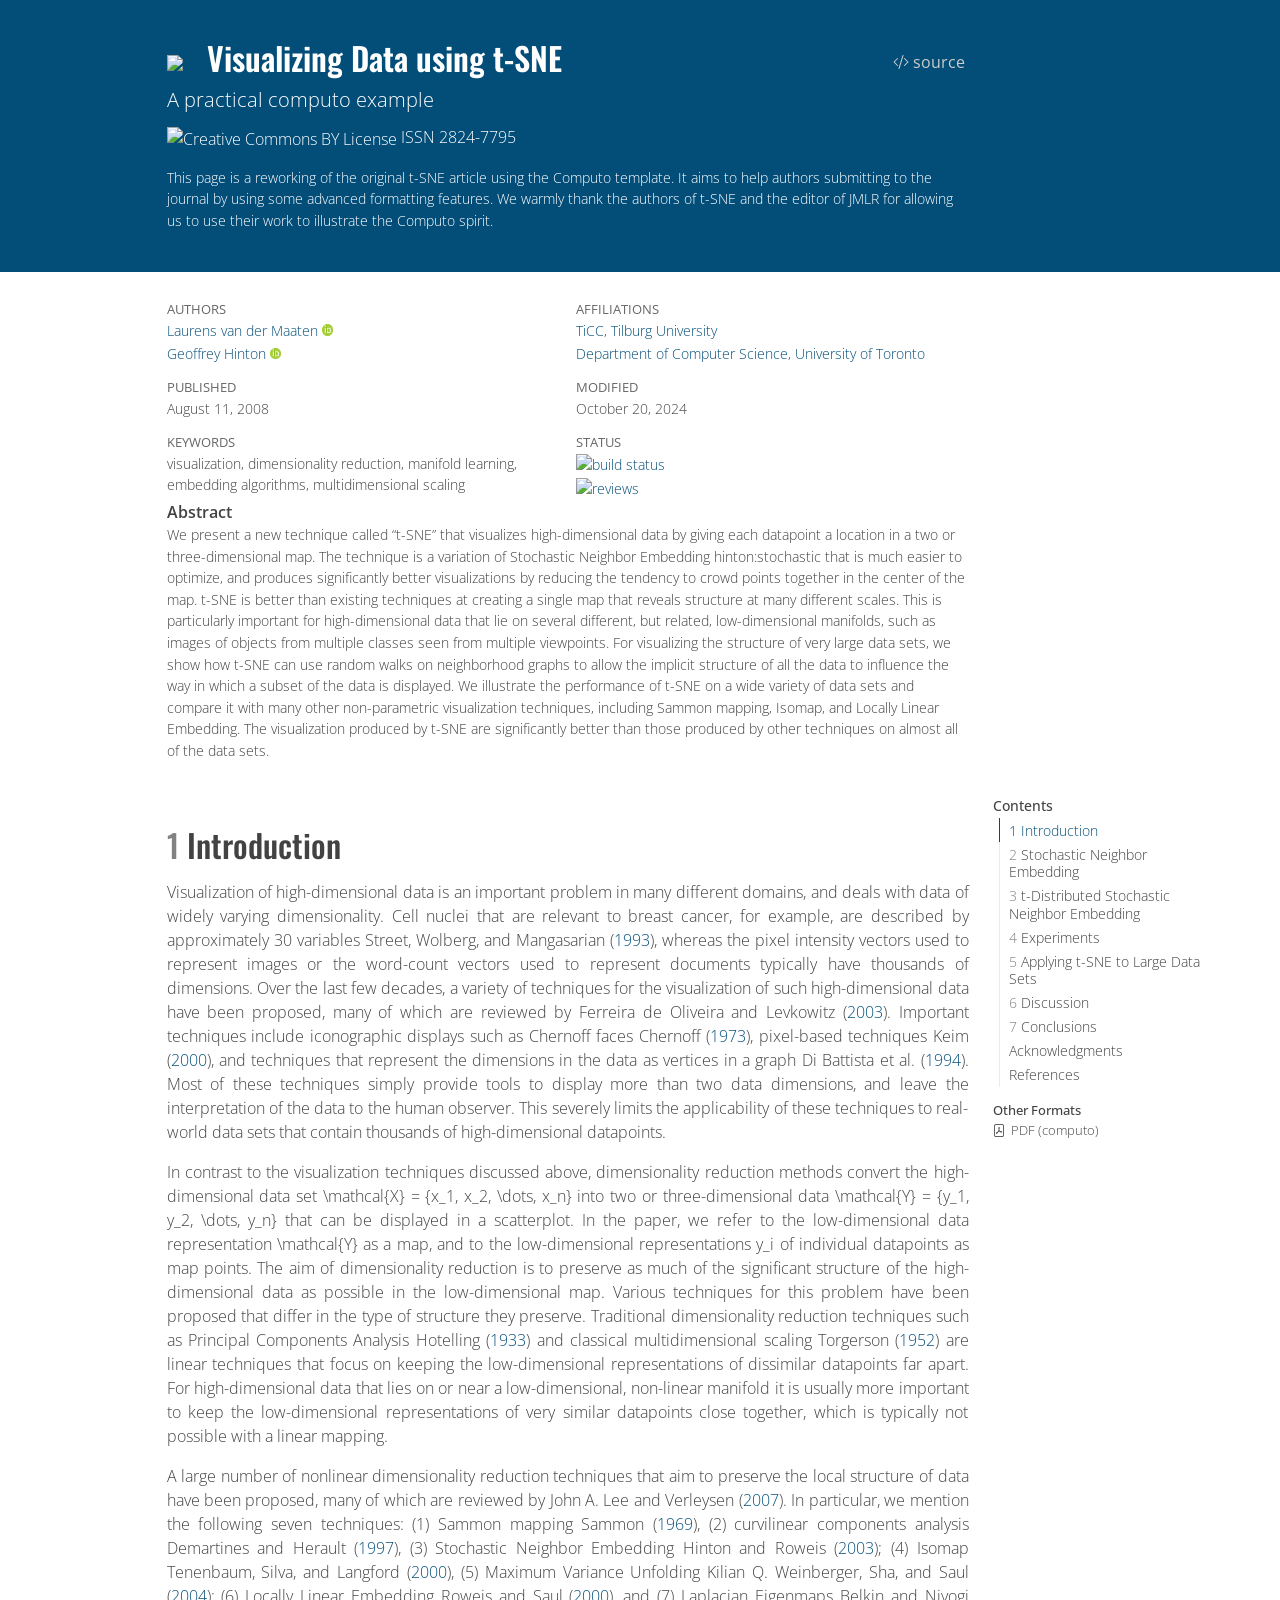
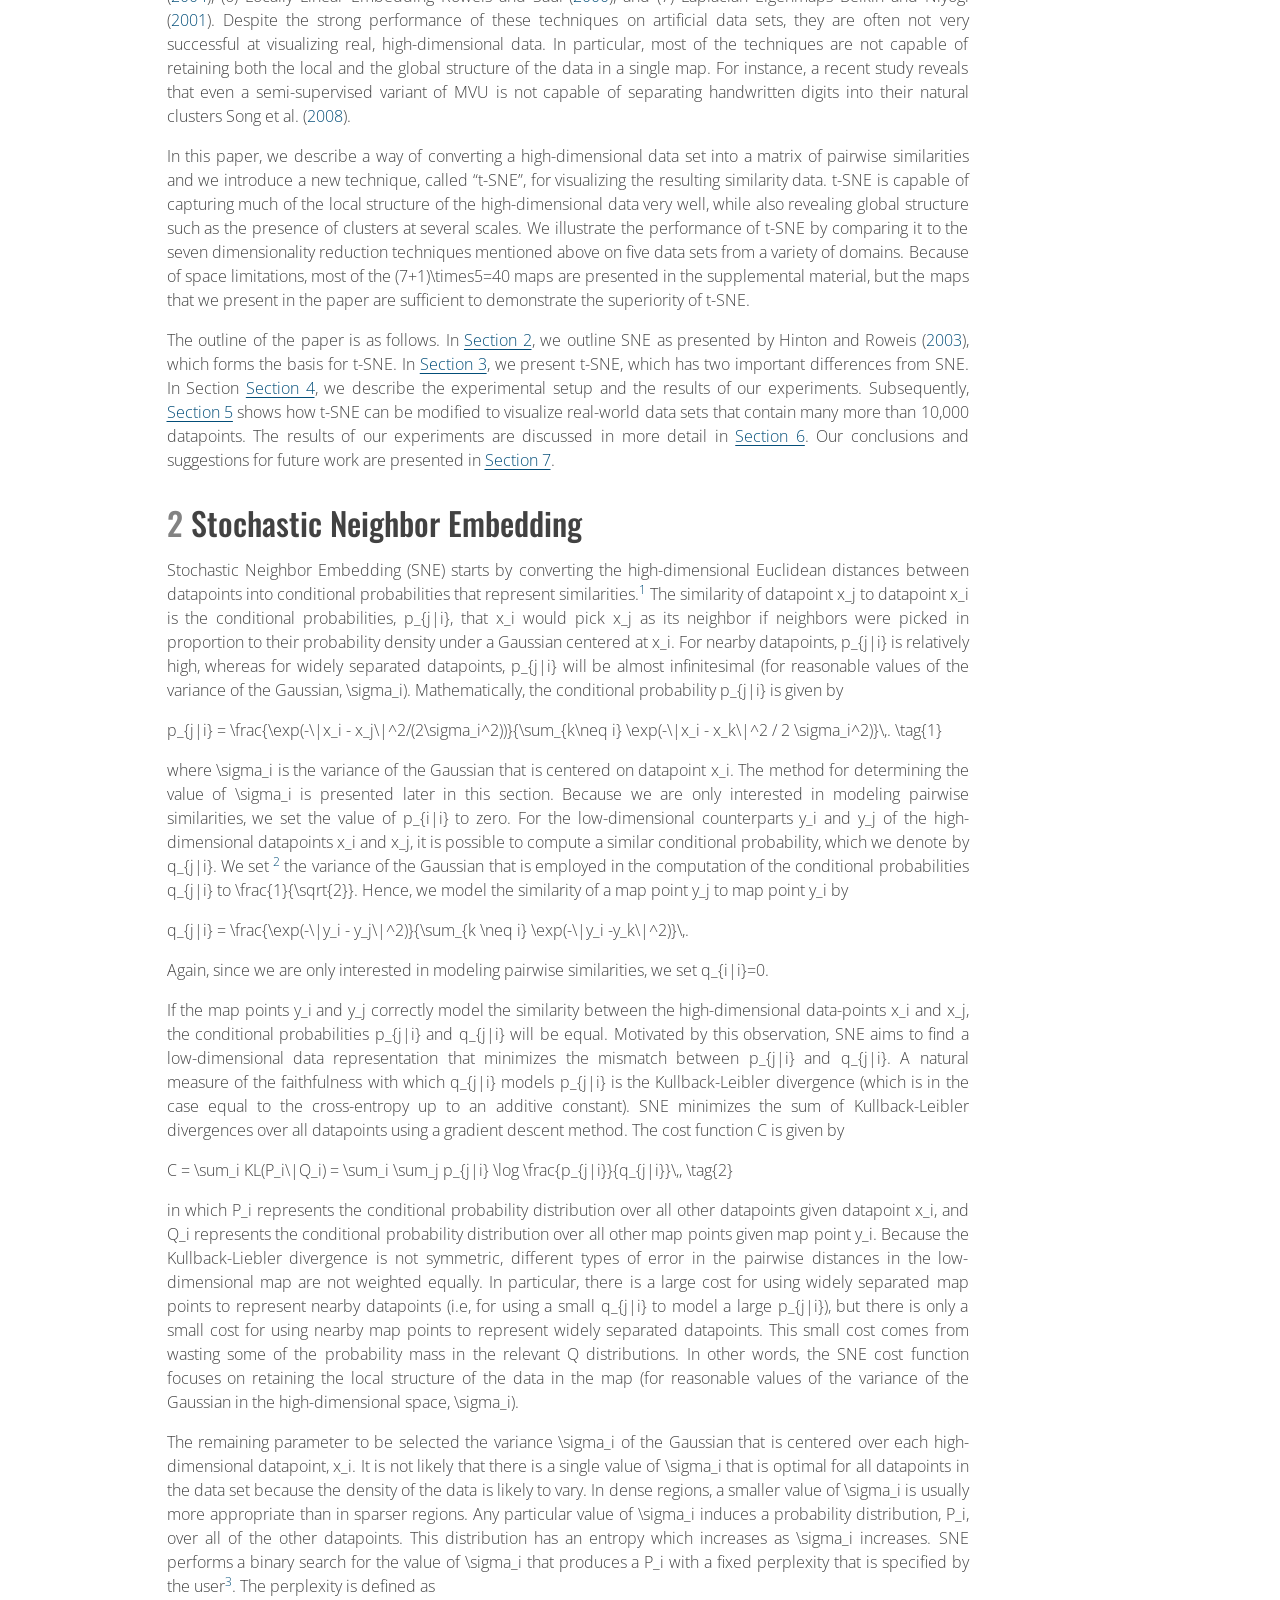
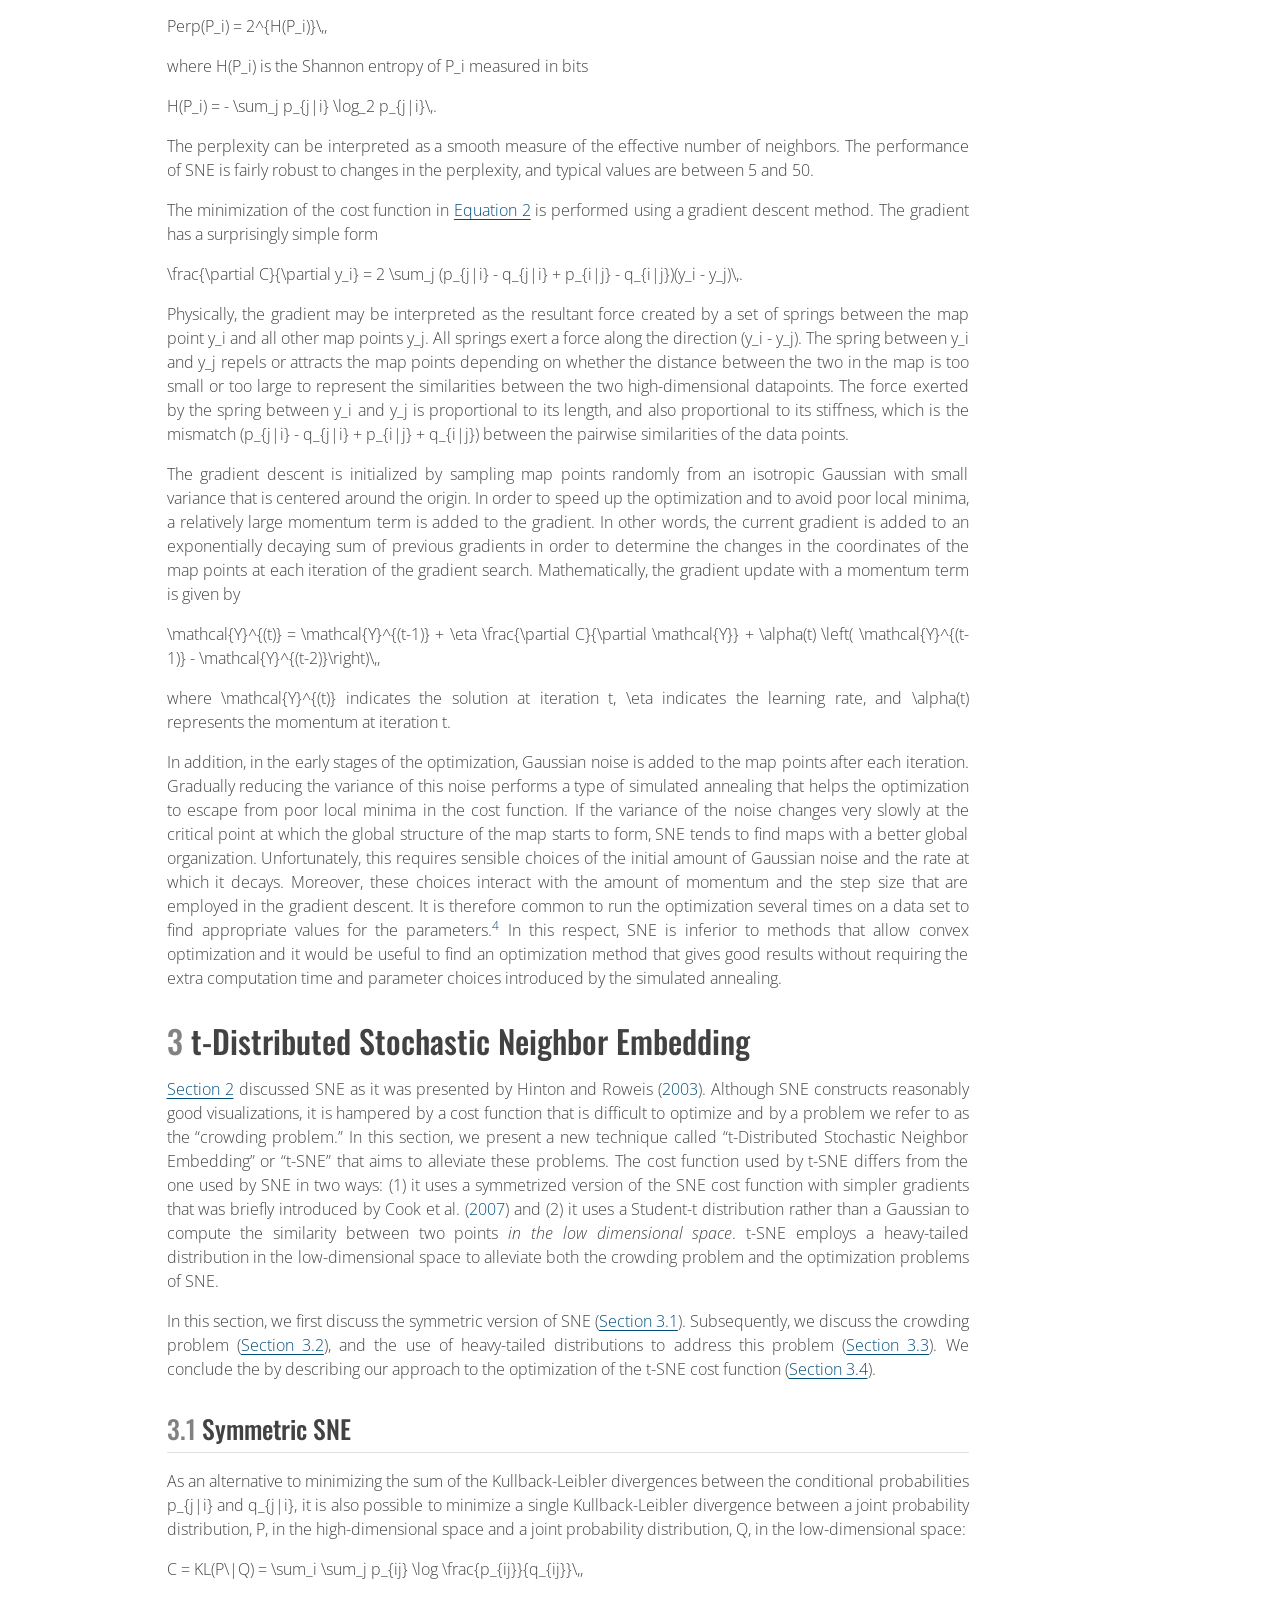
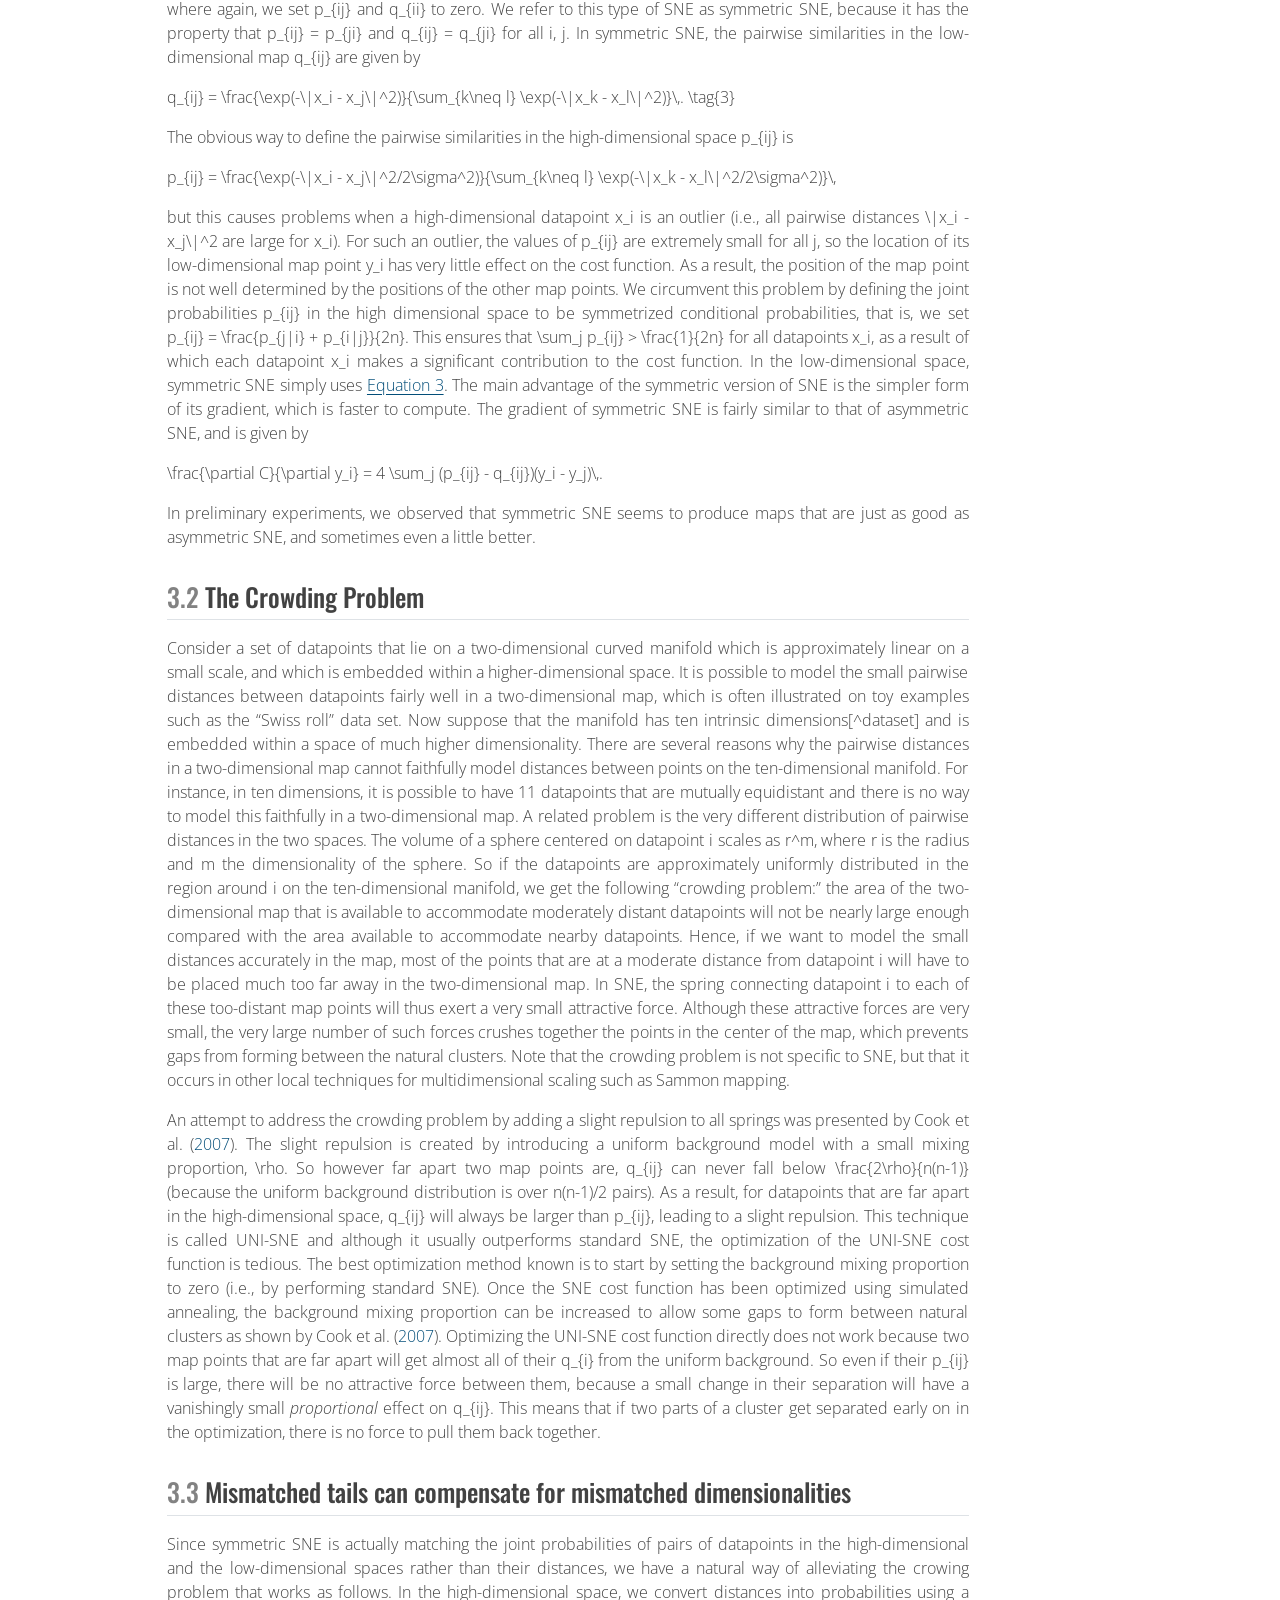
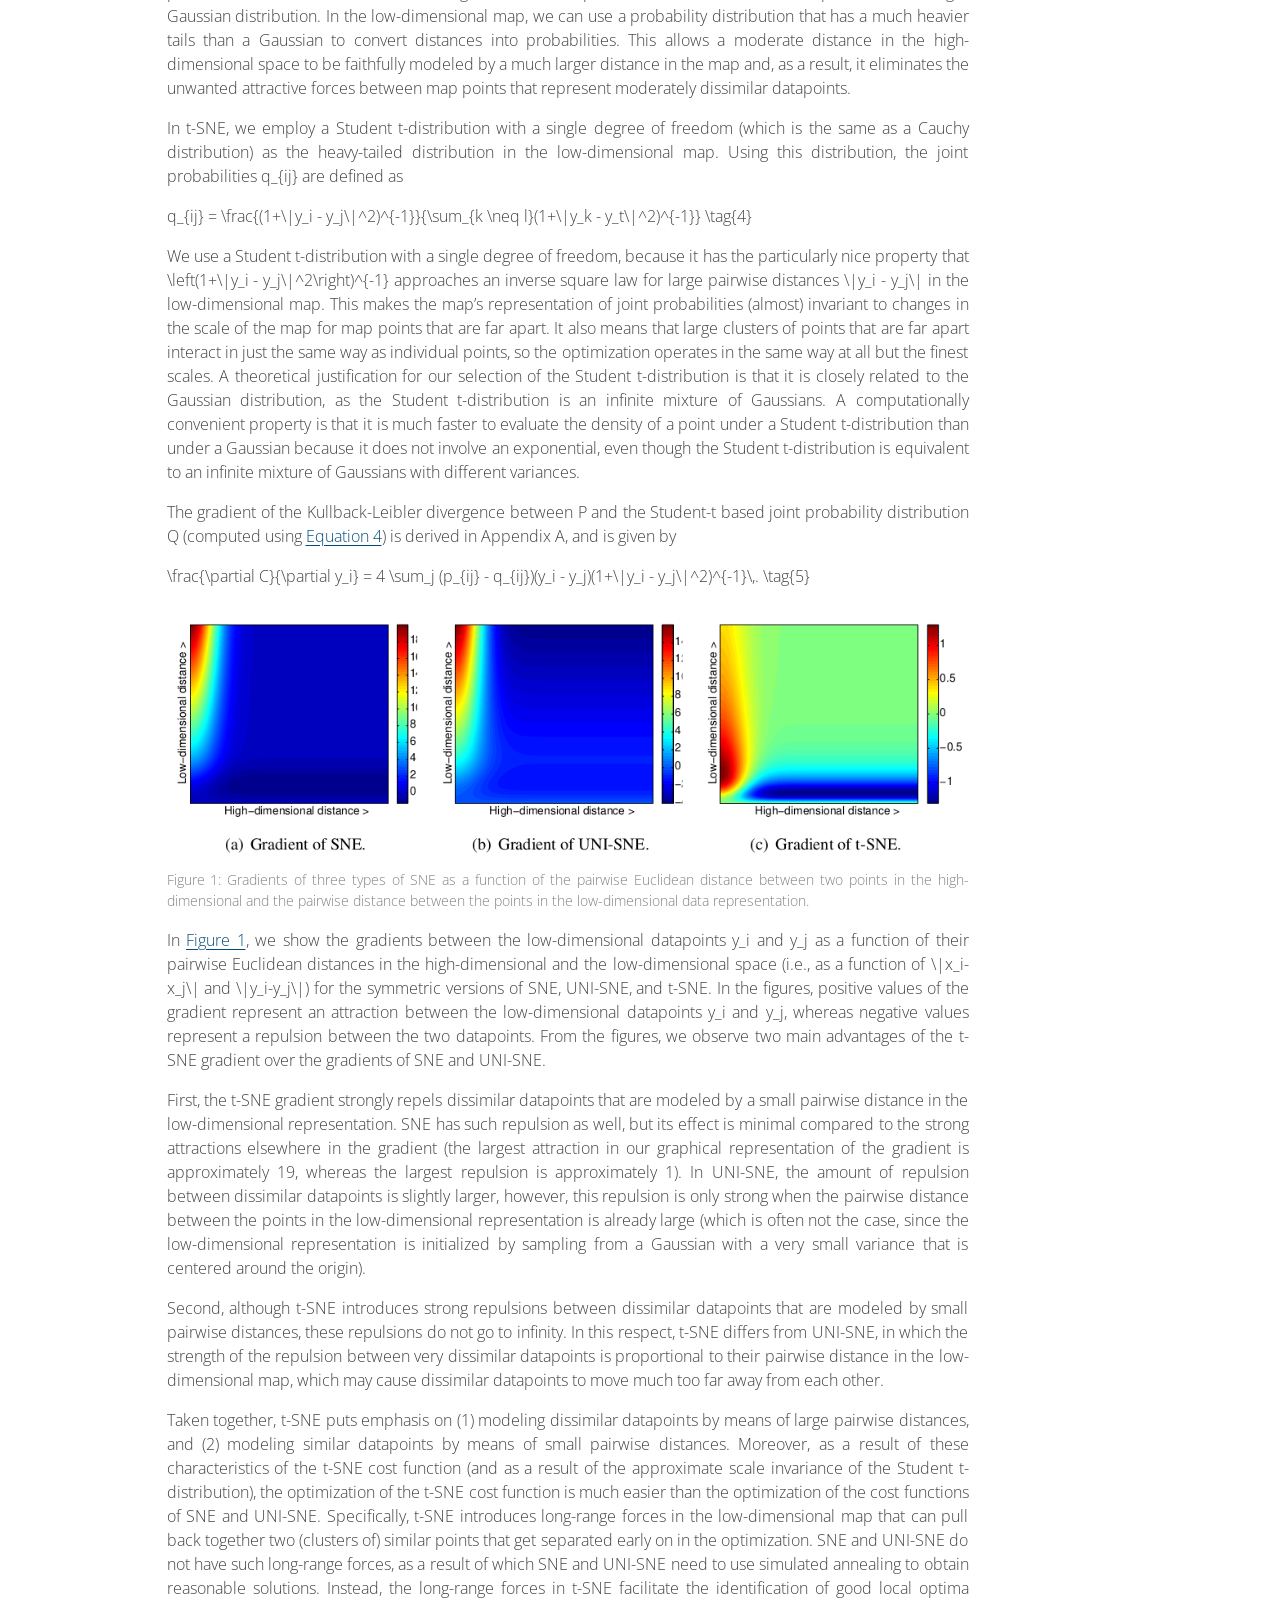
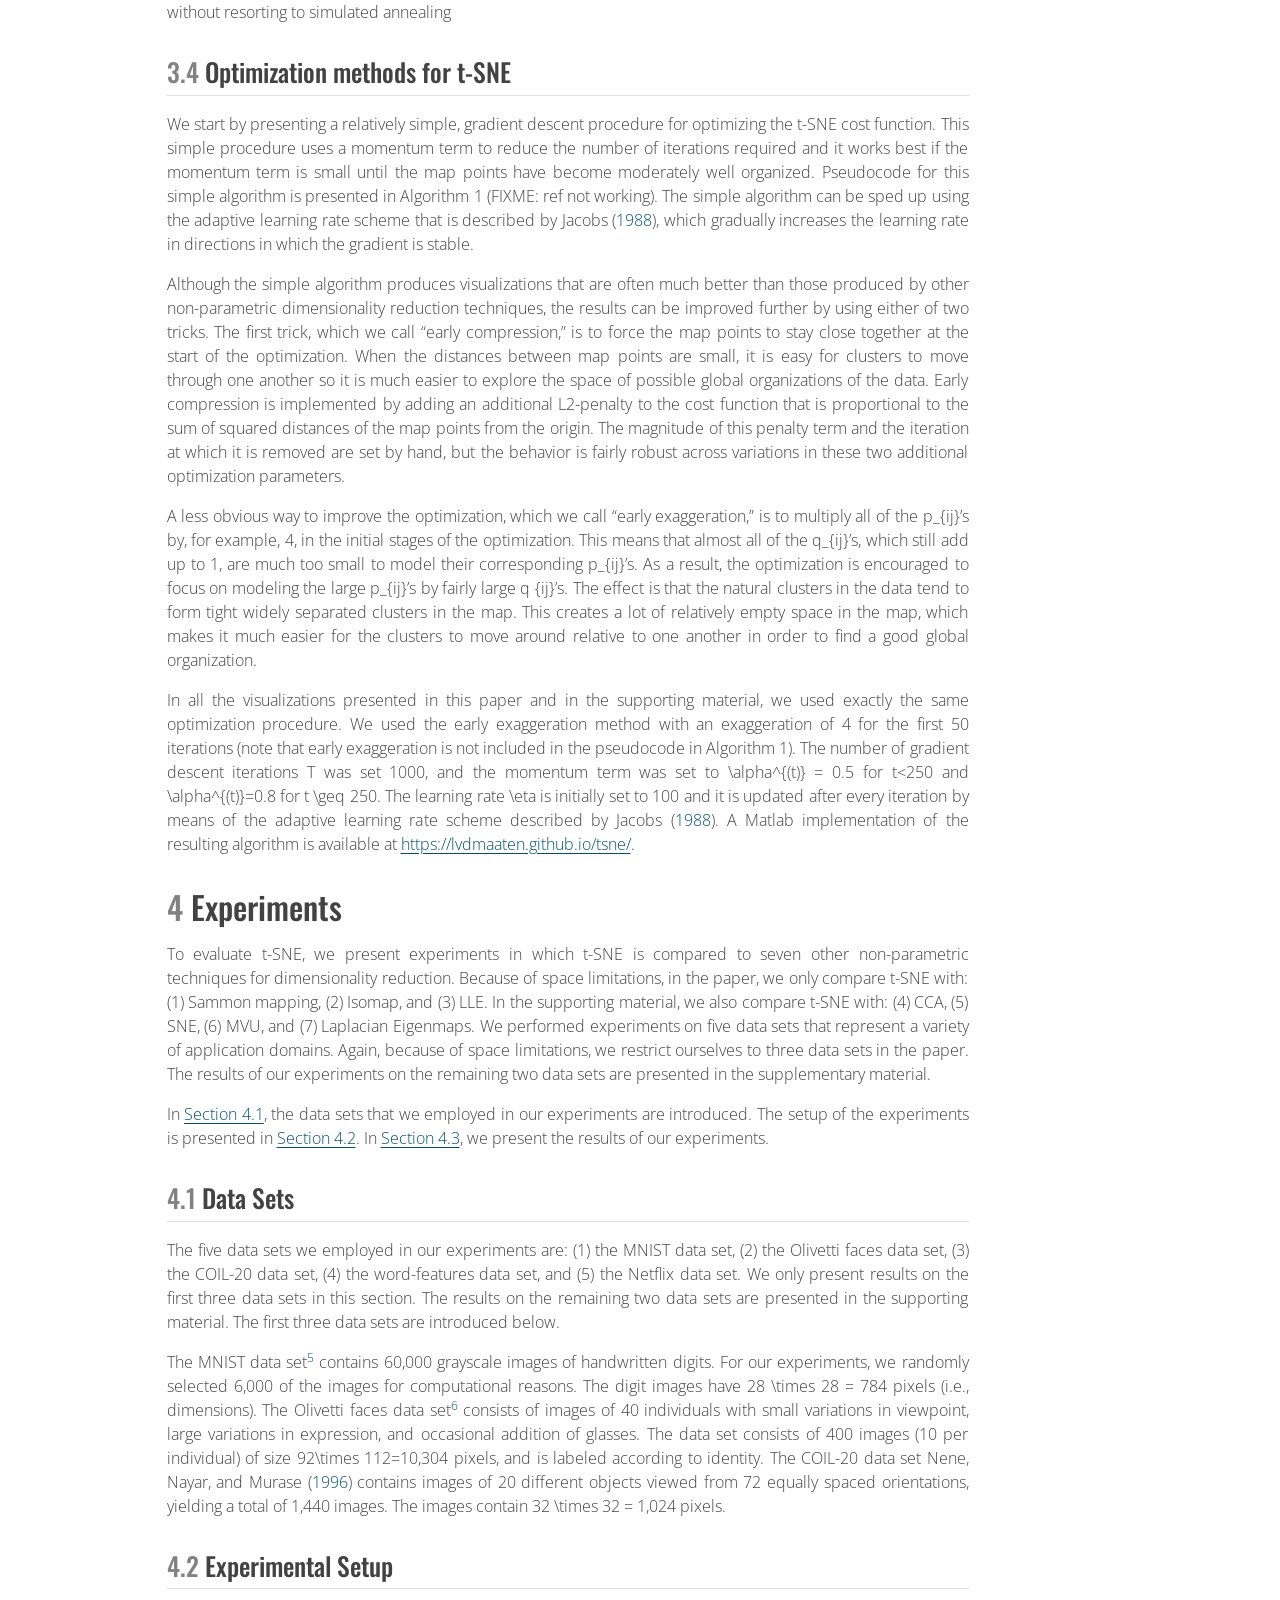
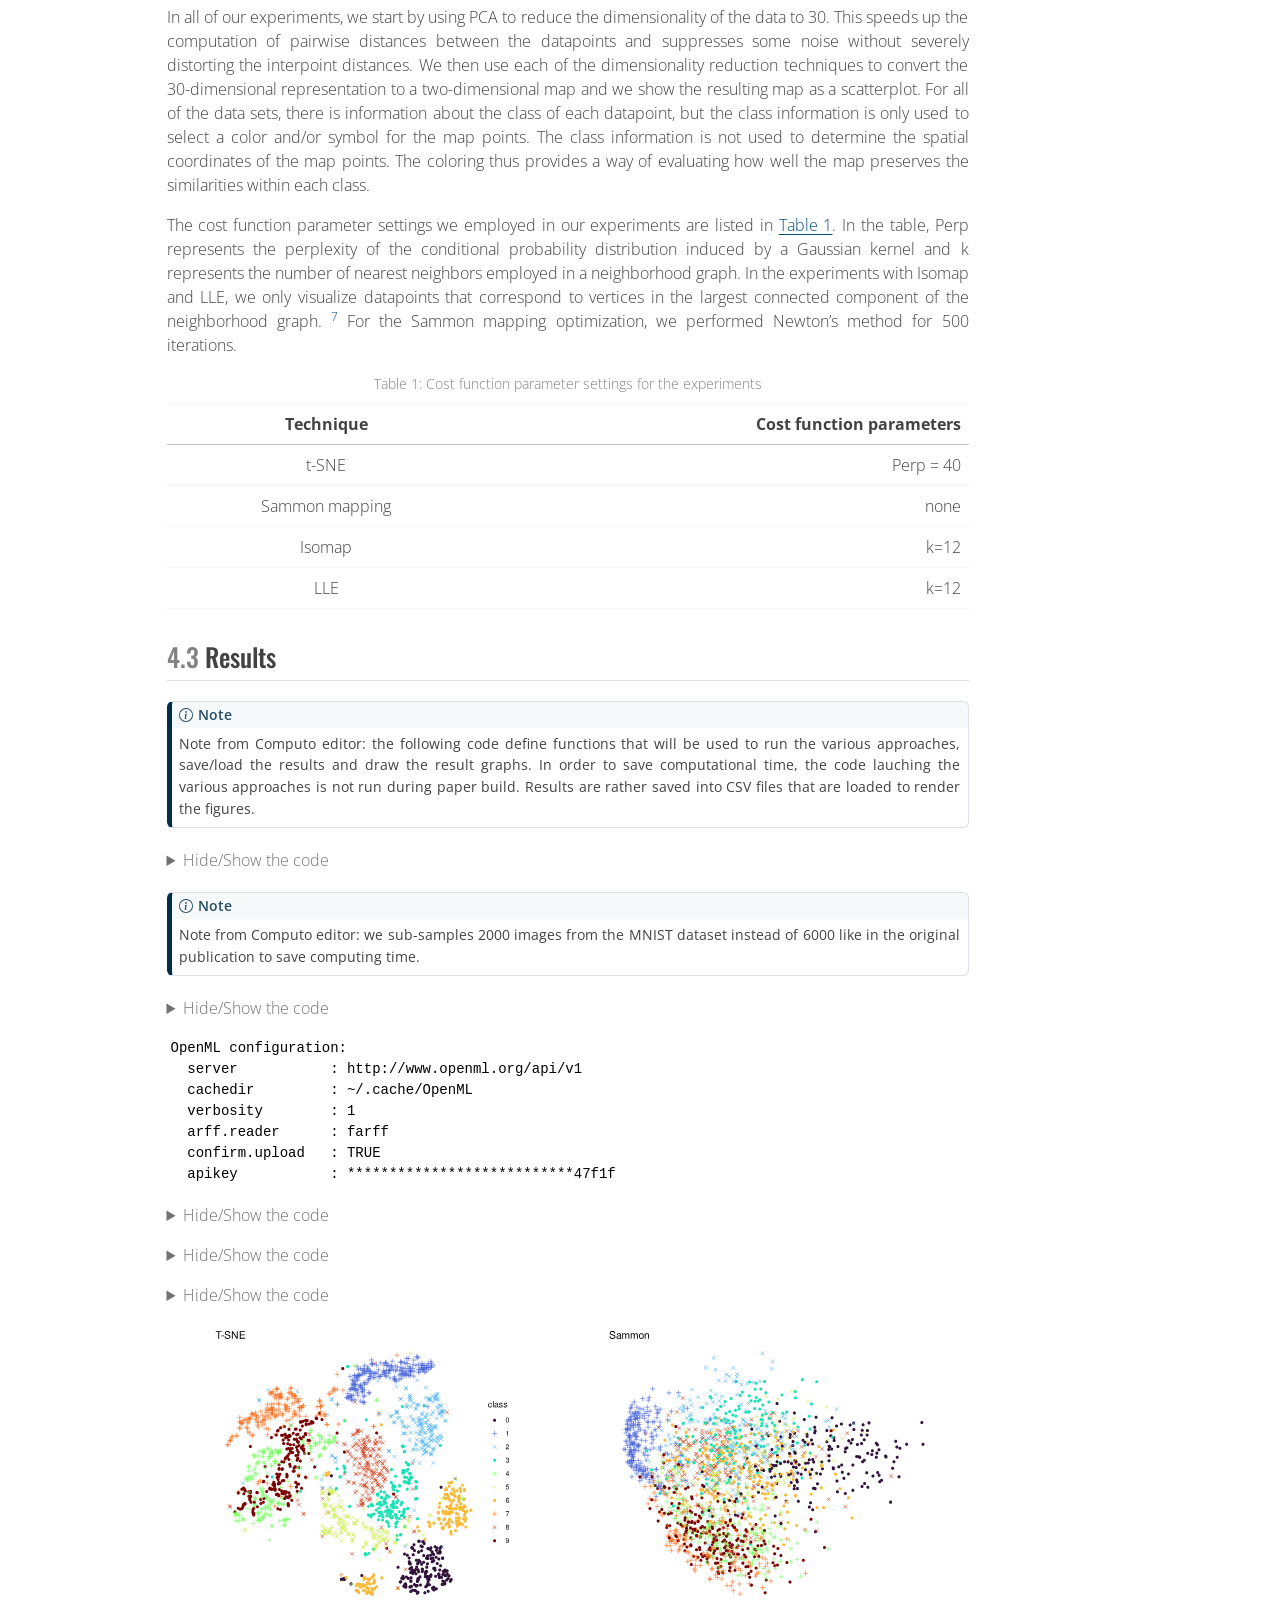
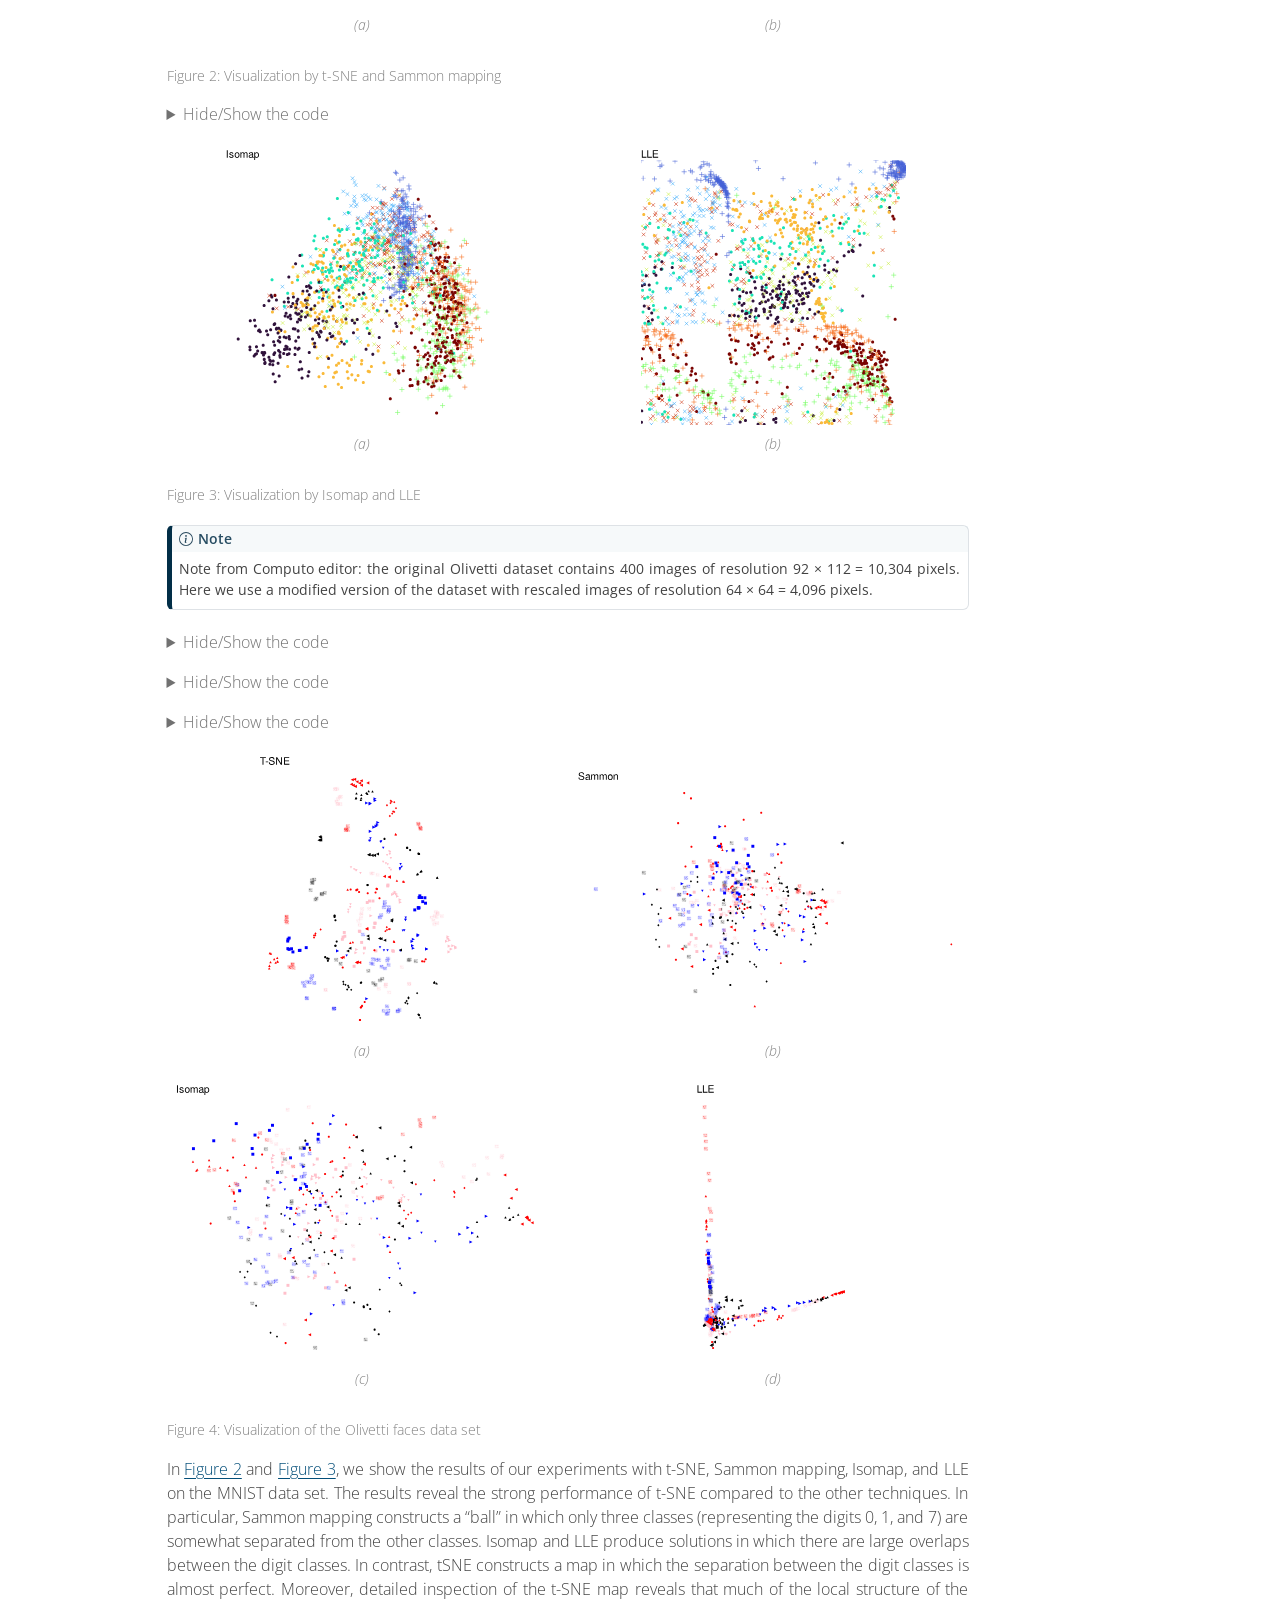
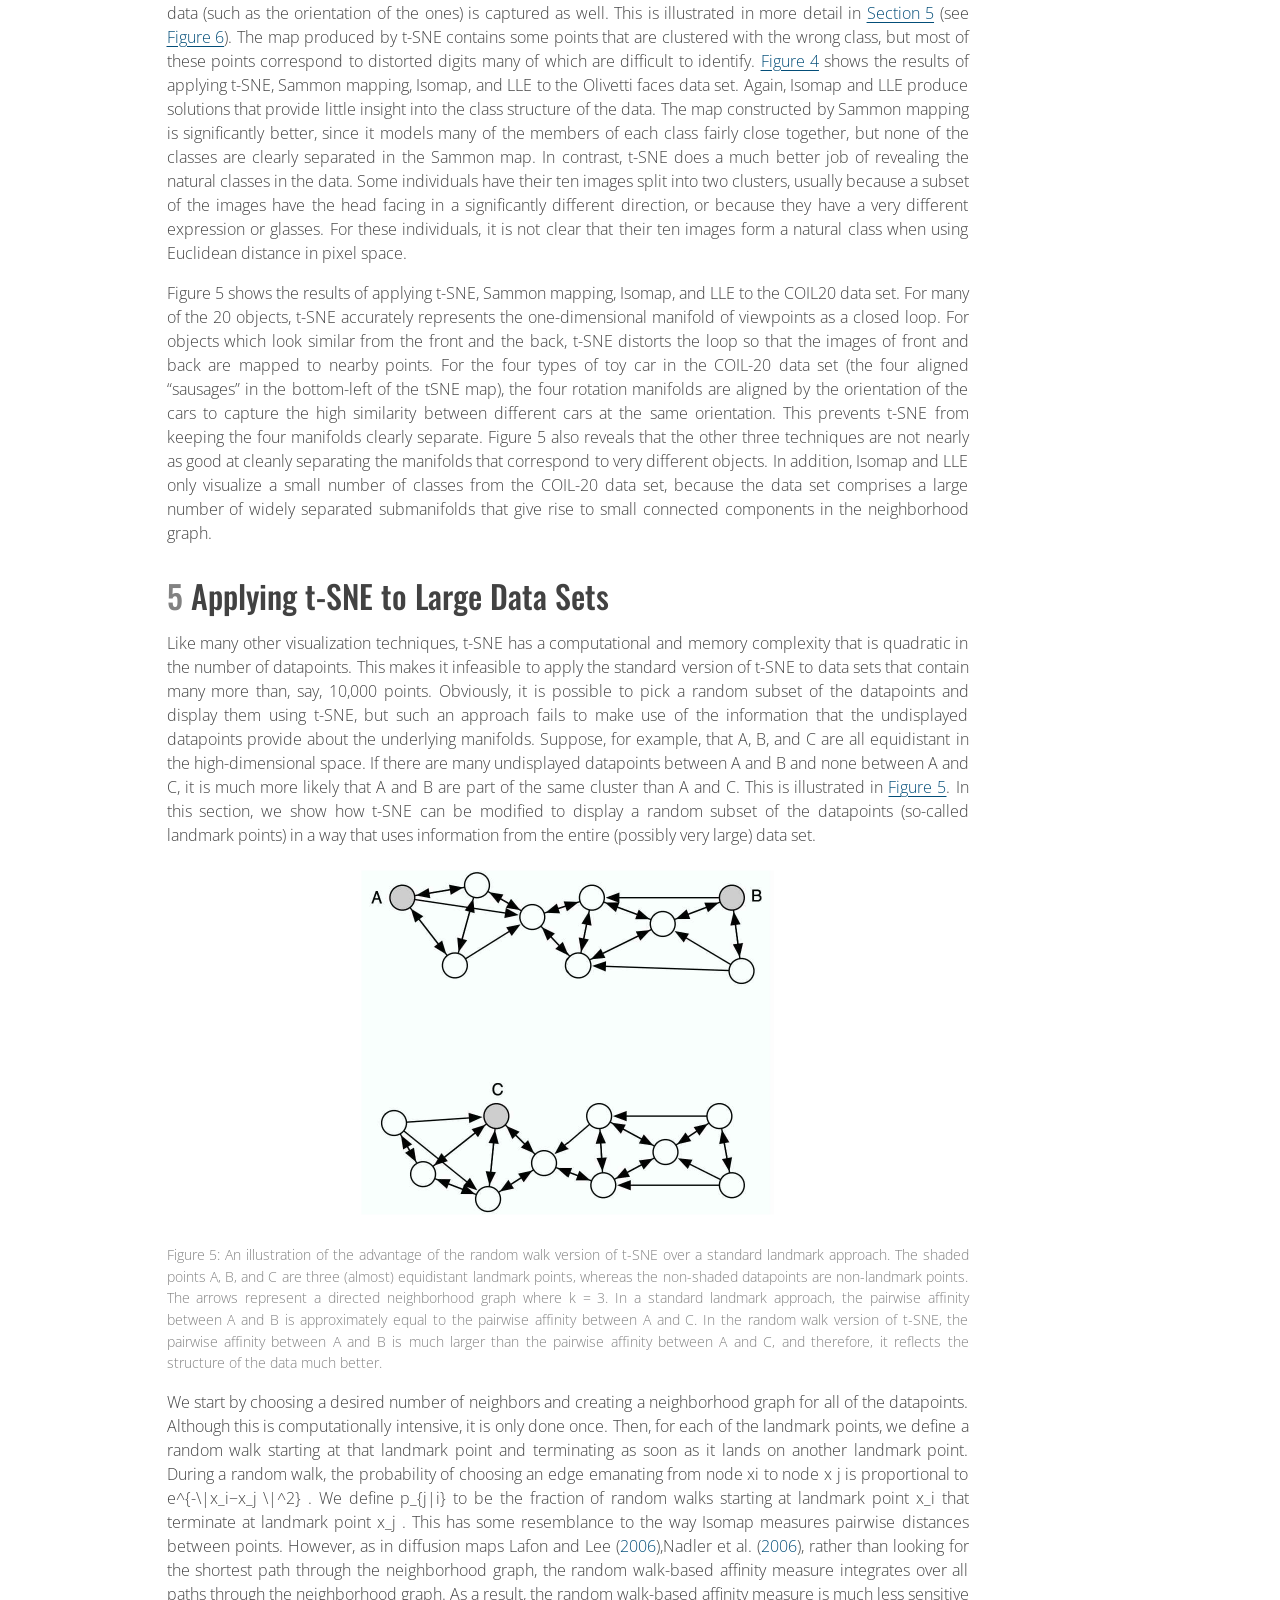
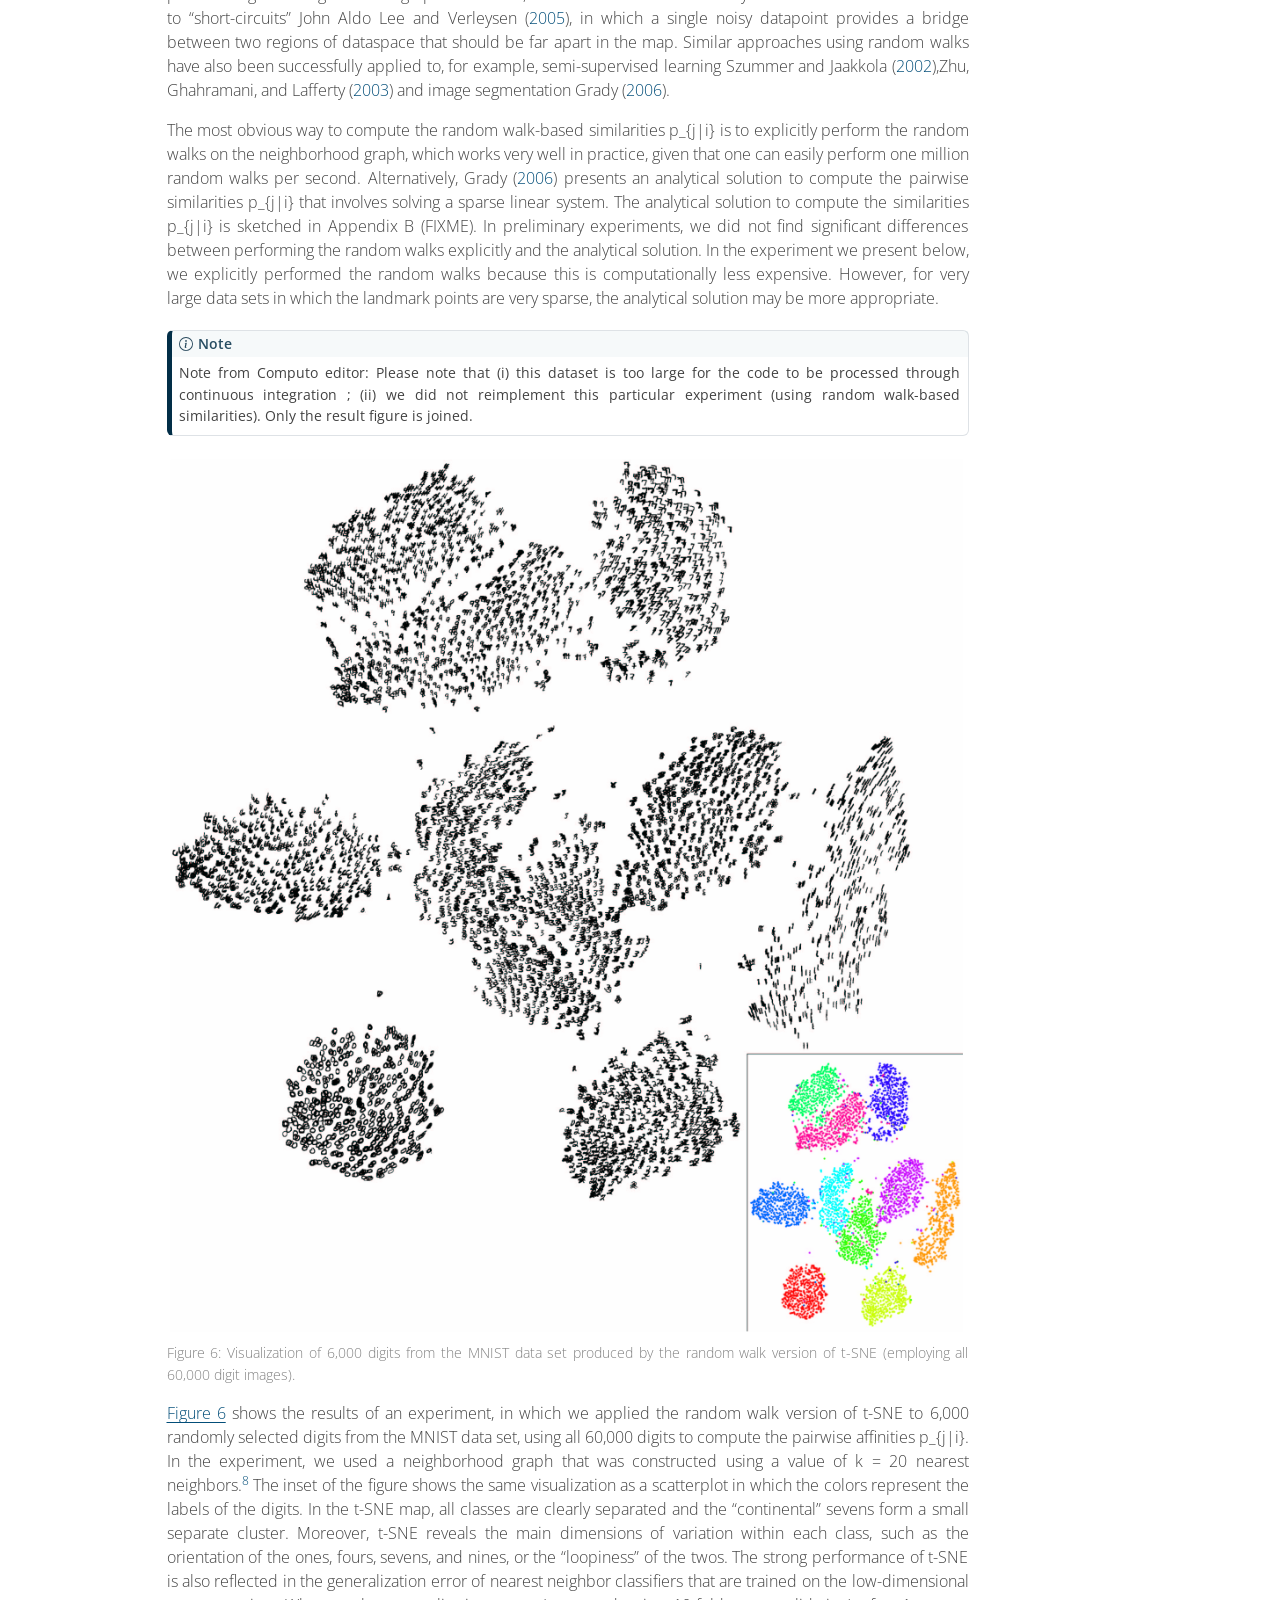
==== commit f83f9cf9: "Built site for gh-pages" ====
--- a/published-paper-tsne-r.html
+++ b/published-paper-tsne-r.html
@@ -92,8 +92,8 @@
 <script src="published-paper-tsne-r_files/libs/bootstrap/bootstrap.min.js"></script>
 <link href="published-paper-tsne-r_files/libs/bootstrap/bootstrap-icons.css" rel="stylesheet">
 <link href="published-paper-tsne-r_files/libs/bootstrap/bootstrap.min.css" rel="stylesheet" id="quarto-bootstrap" data-mode="light">
-<script src="published-paper-tsne-r_files/libs/quarto-contrib/pseudocode-2.4/pseudocode.min.js"></script>
-<link href="published-paper-tsne-r_files/libs/quarto-contrib/pseudocode-2.4/pseudocode.min.css" rel="stylesheet">
+<script src="published-paper-tsne-r_files/libs/quarto-contrib/pseudocode-2.4.1/pseudocode.min.js"></script>
+<link href="published-paper-tsne-r_files/libs/quarto-contrib/pseudocode-2.4.1/pseudocode.min.css" rel="stylesheet">
 <style>
 
       .quarto-title-block .quarto-title-banner h1,
@@ -218,7 +218,7 @@
       <div>
       <div class="quarto-title-meta-heading">Modified</div>
       <div class="quarto-title-meta-contents">
-        <p class="date-modified">October 6, 2024</p>
+        <p class="date-modified">October 20, 2024</p>
       </div>
     </div>
       
@@ -402,7 +402,7 @@
 <p>First, the t-SNE gradient strongly repels dissimilar datapoints that are modeled by a small pairwise distance in the low-dimensional representation. SNE has such repulsion as well, but its effect is minimal compared to the strong attractions elsewhere in the gradient (the largest attraction in our graphical representation of the gradient is approximately 19, whereas the largest repulsion is approximately 1). In UNI-SNE, the amount of repulsion between dissimilar datapoints is slightly larger, however, this repulsion is only strong when the pairwise distance between the points in the low-dimensional representation is already large (which is often not the case, since the low-dimensional representation is initialized by sampling from a Gaussian with a very small variance that is centered around the origin).</p>
 <p>Second, although t-SNE introduces strong repulsions between dissimilar datapoints that are modeled by small pairwise distances, these repulsions do not go to infinity. In this respect, t-SNE differs from UNI-SNE, in which the strength of the repulsion between very dissimilar datapoints is proportional to their pairwise distance in the low-dimensional map, which may cause dissimilar datapoints to move much too far away from each other.</p>
 <p>Taken together, t-SNE puts emphasis on (1) modeling dissimilar datapoints by means of large pairwise distances, and (2) modeling similar datapoints by means of small pairwise distances. Moreover, as a result of these characteristics of the t-SNE cost function (and as a result of the approximate scale invariance of the Student t-distribution), the optimization of the t-SNE cost function is much easier than the optimization of the cost functions of SNE and UNI-SNE. Specifically, t-SNE introduces long-range forces in the low-dimensional map that can pull back together two (clusters of) similar points that get separated early on in the optimization. SNE and UNI-SNE do not have such long-range forces, as a result of which SNE and UNI-SNE need to use simulated annealing to obtain reasonable solutions. Instead, the long-range forces in t-SNE facilitate the identification of good local optima without resorting to simulated annealing</p>
-<div class="pseudocode-container" data-pseudocode-index="1" data-alg-title="Algorithm">
+<div class="pseudocode-container quarto-float" data-caption-prefix="Algorithm" data-pseudocode-number="1">
 <div class="pseudocode">
 \begin{algorithm} \caption{Simple version of t-Distributed Stochastic Neighbor Embeding} \begin{algorithmic} \State \textbf{Data}: high-dimensional representation $\mathcal{X} = \{x_1, \dots, x_n\}$ \State cost function parameters: perplexity $Perp$ \State optimization parameters: number of iterations $T$, learning rate $\eta$, momentum $\alpha(t)$ \State \textbf{Result}: low-dimensional data representation $\mathcal{Y}^{(T)} = \{y_1, \dots, y_n\}$ \Procedure{t-sne}{$Perp, T, \eta, \alpha(t)$} \State compute pairwise affinities $p_{j|i}$ with perplexity $Perp$ (using Equation 1) \State set $p_{ij} = \frac{1}{2n} (p_{j|i} + p_{i|j})$ \State sample initial solution $\mathcal{Y}^{(0)} = \{y_1,\dots,y_n\}$ from $\mathcal{N}(0,1e^{-4} I)$ \For{$t = 0$\dots$T$} \State compute low-dimensional affinities $q_{ij}$ (using Equation 4) \State compute gradient $\frac{\partial C}{\partial \mathcal{Y}}$ (using Equation 5) \State et $\mathcal{Y}^{t} = \mathcal{Y}^{t-1} + \eta \frac{\partial C}{\partial \mathcal{Y}} + \alpha(t) \left(\mathcal{Y}^{t-1} - \mathcal{Y}^{t-2}\right)$ \EndFor \EndProcedure \end{algorithmic} \end{algorithm}
 </div>
@@ -3072,29 +3072,38 @@
 <span id="cb11-1439"><a href="#cb11-1439" aria-hidden="true" tabindex="-1"></a>backsubstitution method.</span></code><button title="Copy to Clipboard" class="code-copy-button" data-in-quarto-modal=""><i class="bi"></i></button></pre></div>
 </div></div></div></div></div>
 </div> <!-- /content -->
-<script>
-(function(d) {
-  d.querySelectorAll(".pseudocode-container").forEach(function(el) {
-    let pseudocodeOptions = {
-      indentSize: el.dataset.indentSize || "1.2em",
-      commentDelimiter: el.dataset.commentDelimiter || "//",
-      lineNumber: el.dataset.lineNumber === "true" ? true : false,
-      lineNumberPunc: el.dataset.lineNumberPunc || ":",
-      noEnd: el.dataset.noEnd === "true" ? true : false,
-      titlePrefix: el.dataset.algTitle || "Algorithm"
-    };
-    pseudocode.renderElement(el.querySelector(".pseudocode"), pseudocodeOptions);
-  });
-})(document);
-(function(d) {
-  d.querySelectorAll(".pseudocode-container").forEach(function(el) {
-    titleSpan = el.querySelector(".ps-root > .ps-algorithm > .ps-line > .ps-keyword")
-    titlePrefix = el.dataset.algTitle;
-    titleIndex = el.dataset.chapterLevel ? el.dataset.chapterLevel + "." + el.dataset.pseudocodeIndex : el.dataset.pseudocodeIndex;
-    titleSpan.innerHTML = titlePrefix + " " + titleIndex + " ";
-  });
-})(document);
-</script>
+    <script type="text/javascript">
+    (function(d) {
+      d.querySelectorAll(".pseudocode-container").forEach(function(el) {
+        let pseudocodeOptions = {
+          indentSize: el.dataset.indentSize || "1.2em",
+          commentDelimiter: el.dataset.commentDelimiter || "//",
+          lineNumber: el.dataset.lineNumber === "true" ? true : false,
+          lineNumberPunc: el.dataset.lineNumberPunc || ":",
+          noEnd: el.dataset.noEnd === "true" ? true : false,
+          titlePrefix: el.dataset.captionPrefix || "Algorithm"
+        };
+        pseudocode.renderElement(el.querySelector(".pseudocode"), pseudocodeOptions);
+      });
+    })(document);
+    (function(d) {
+      d.querySelectorAll(".pseudocode-container").forEach(function(el) {
+        let captionSpan = el.querySelector(".ps-root > .ps-algorithm > .ps-line > .ps-keyword")
+        if (captionSpan !== null) {
+          let captionPrefix = el.dataset.captionPrefix + " ";
+          let captionNumber = "";
+          if (el.dataset.pseudocodeNumber) {
+            captionNumber = el.dataset.pseudocodeNumber + " ";
+            if (el.dataset.chapterLevel) {
+              captionNumber = el.dataset.chapterLevel + "." + captionNumber;
+            }
+          }
+          captionSpan.innerHTML = captionPrefix + captionNumber;
+        }
+      });
+    })(document);
+    </script>
+  
 
 
 
--- a/published-paper-tsne-r_files/libs/quarto-contrib/pseudocode-2.4.1/pseudocode.min.css
+++ b/published-paper-tsne-r_files/libs/quarto-contrib/pseudocode-2.4.1/pseudocode.min.css
@@ -0,0 +1 @@
+@import url(https://cdnjs.cloudflare.com/ajax/libs/KaTeX/0.16.7/katex.min.css);.ps-root{font-family:KaTeX_Main,'Times New Roman',Times,serif;font-size:1em;font-weight:100;-webkit-font-smoothing:antialiased!important}.ps-root .ps-algorithm{margin:.8em 0;border-top:3px solid #000;border-bottom:2px solid #000}.ps-root .ps-algorithm.with-caption>.ps-line:first-child{border-bottom:2px solid #000}.ps-root .katex{text-indent:0;font-size:1em}.ps-root .MathJax,.ps-root .MathJax_CHTML{text-indent:0;font-size:1em!important}.ps-root .ps-line{margin:0;padding:0;line-height:1.2}.ps-root .ps-funcname{font-family:KaTeX_Main,'Times New Roman',Times,serif;font-weight:400;font-variant:small-caps;font-style:normal;text-transform:none}.ps-root .ps-keyword{font-family:KaTeX_Main,'Times New Roman',Times,serif;font-weight:700;font-variant:normal;font-style:normal;text-transform:none}.ps-root .ps-comment{font-family:KaTeX_Main,'Times New Roman',Times,serif;font-weight:400;font-variant:normal;font-style:normal;text-transform:none}.ps-root .ps-linenum{font-size:.8em;line-height:1em;width:1.6em;text-align:right;display:inline-block;position:relative;padding-right:.3em}.ps-root .ps-algorithmic.with-linenum .ps-line.ps-code{text-indent:-1.6em}.ps-root .ps-algorithmic.with-linenum .ps-line.ps-code>span{text-indent:0}.ps-root .ps-algorithmic.with-scopelines div.ps-block{border-left-style:solid;border-left-width:.1em;padding-left:.6em}.ps-root .ps-algorithmic.with-scopelines>div.ps-block{border-left:none}
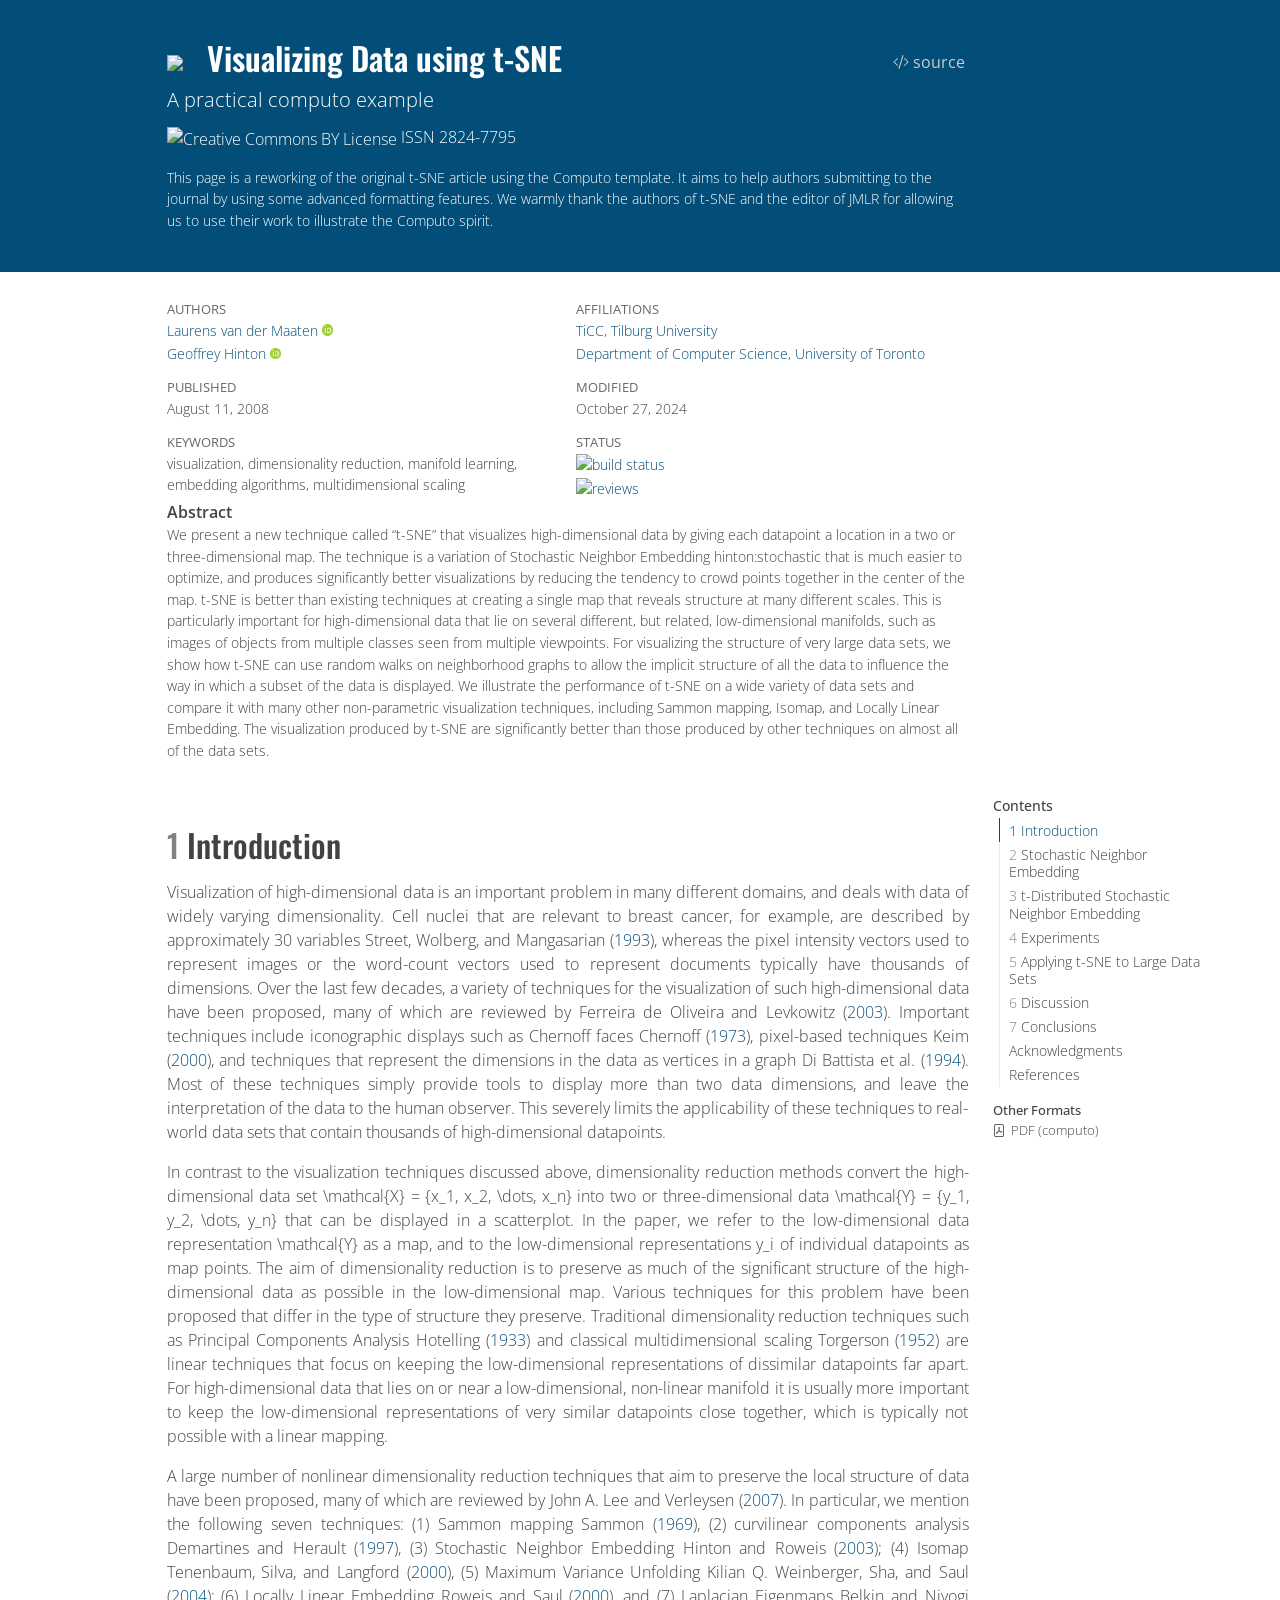
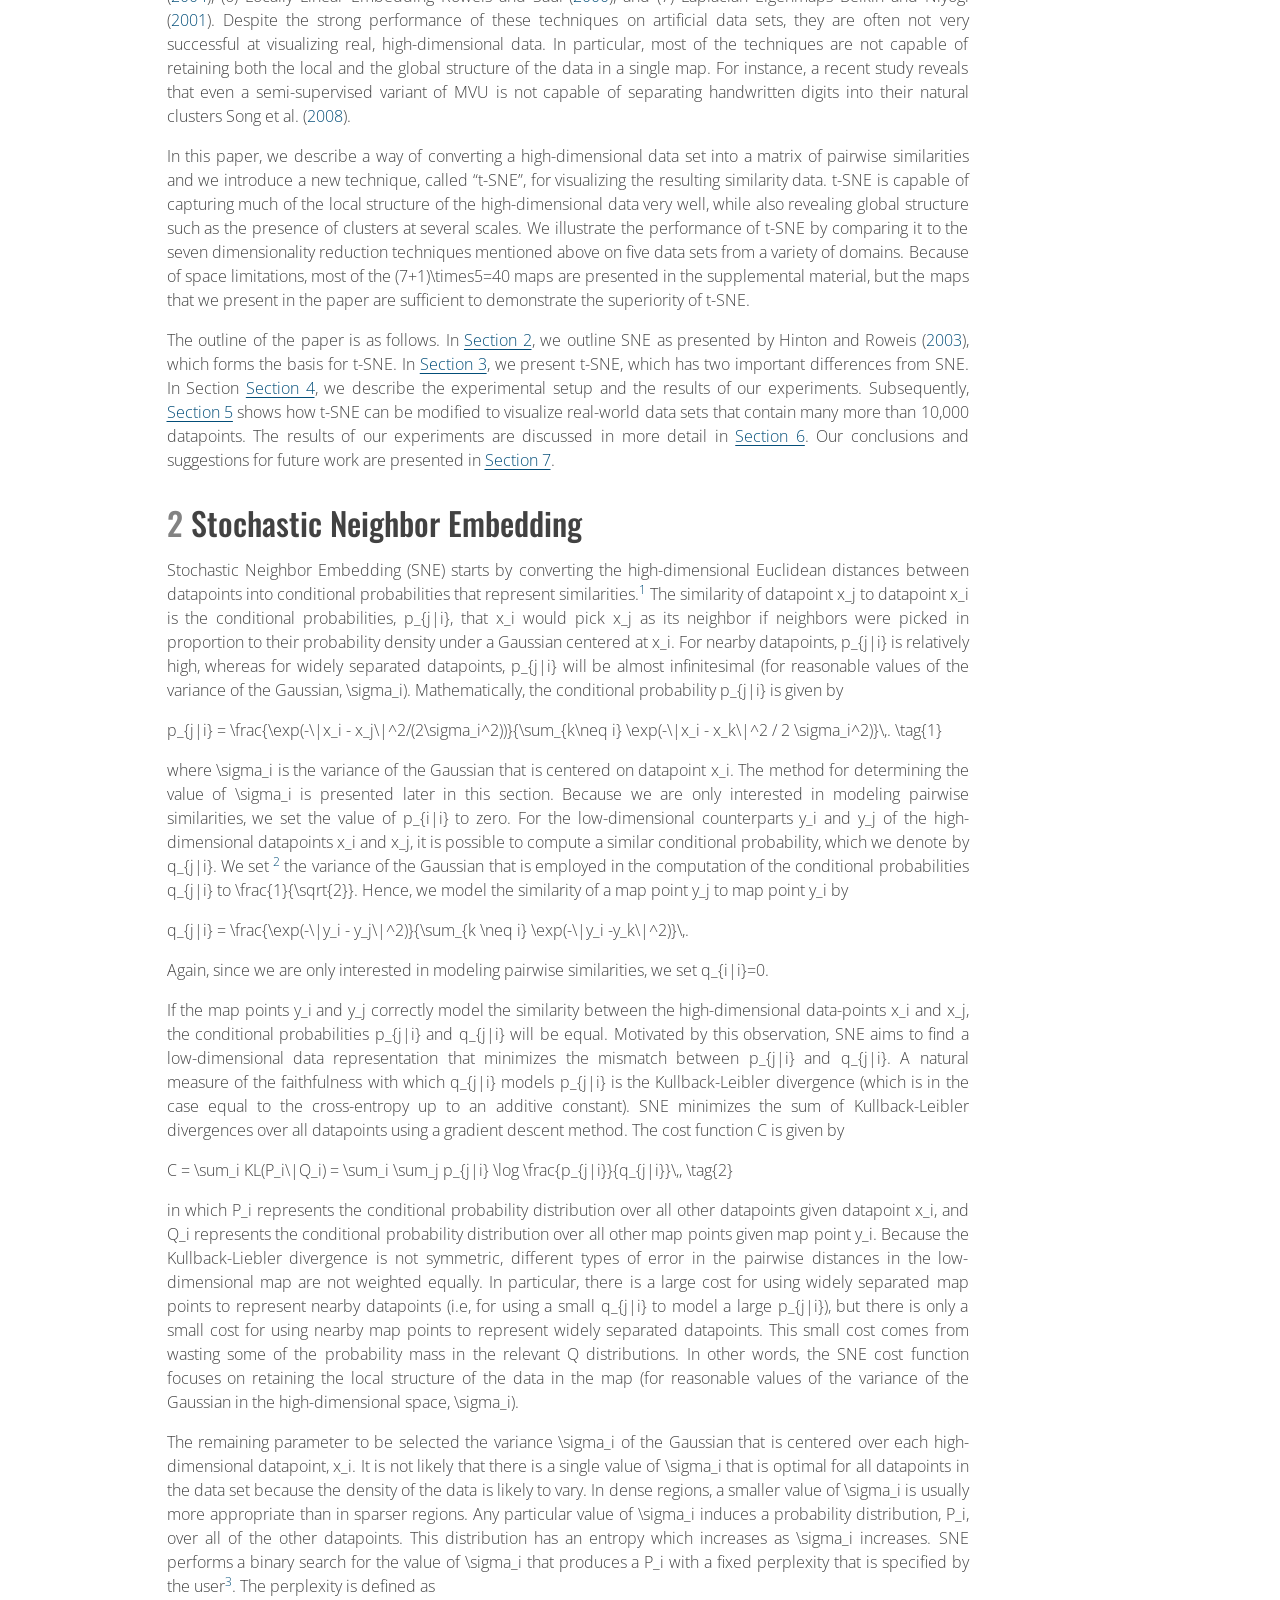
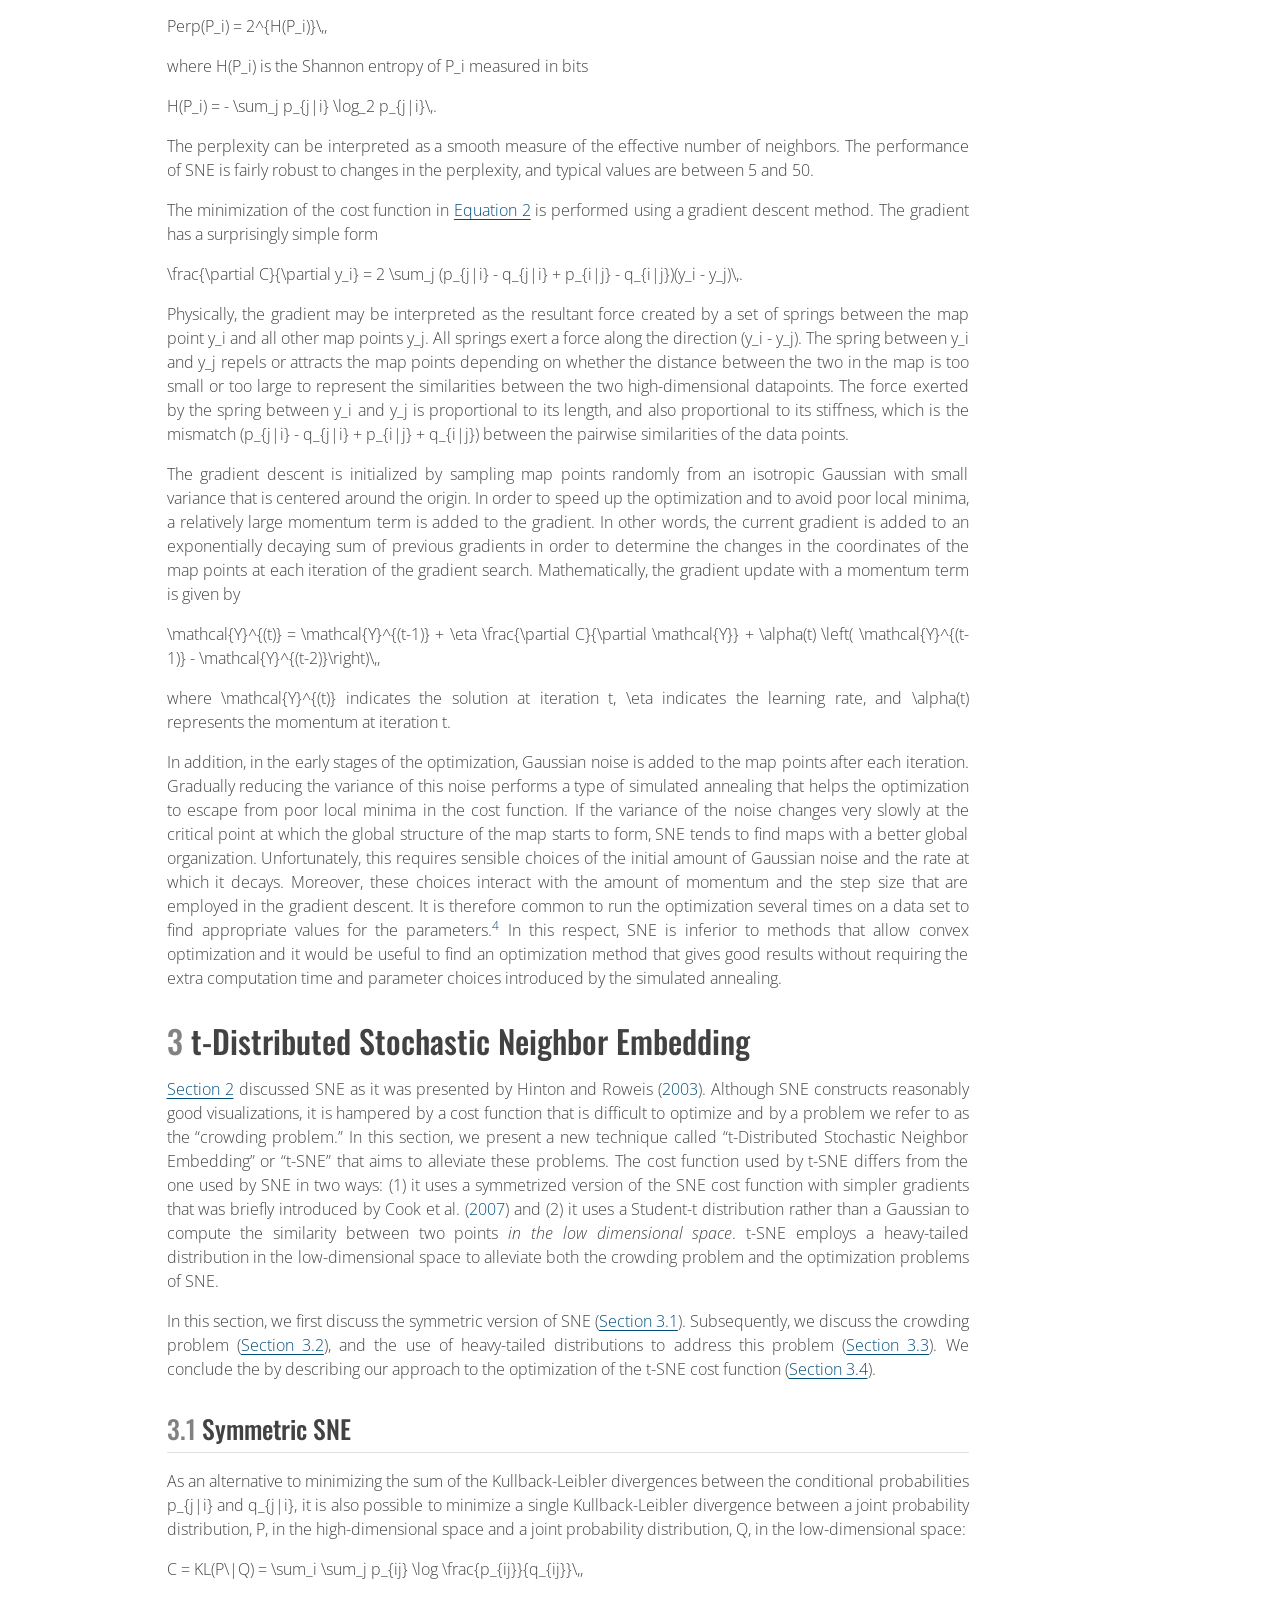
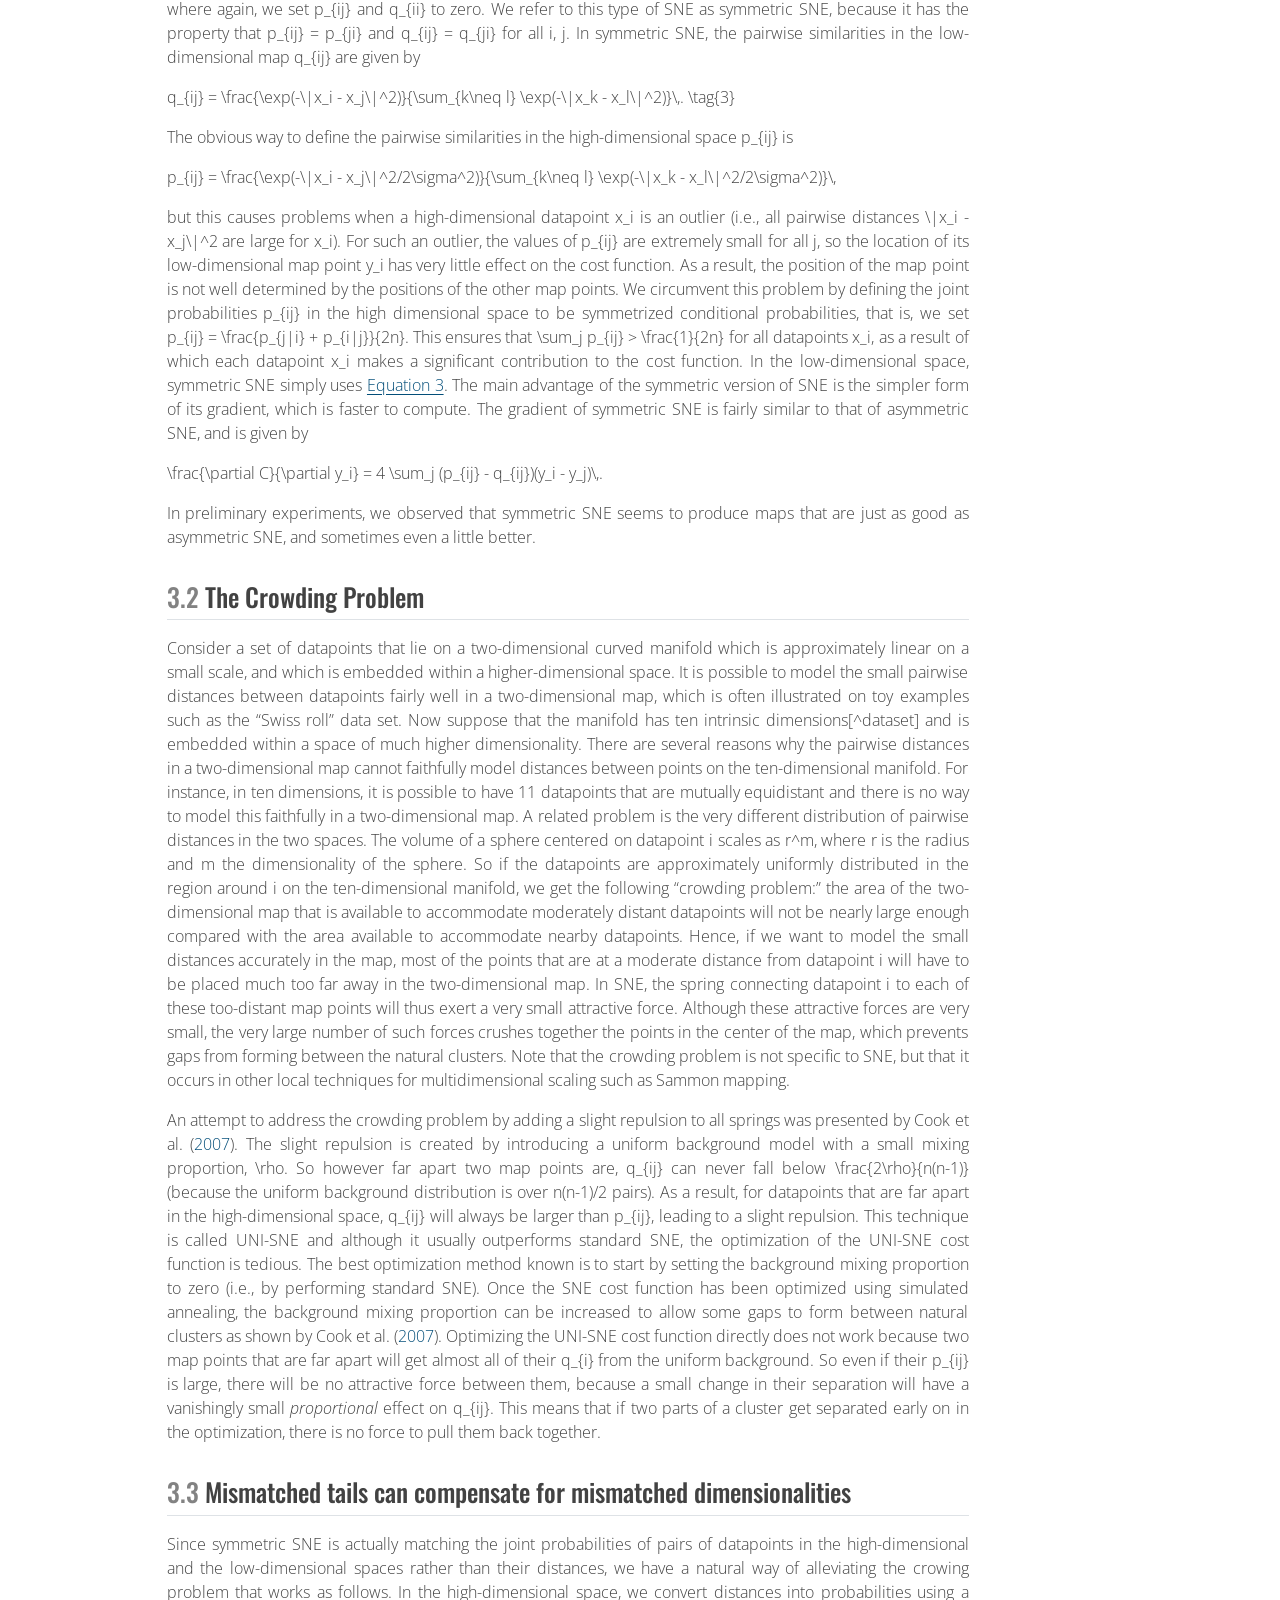
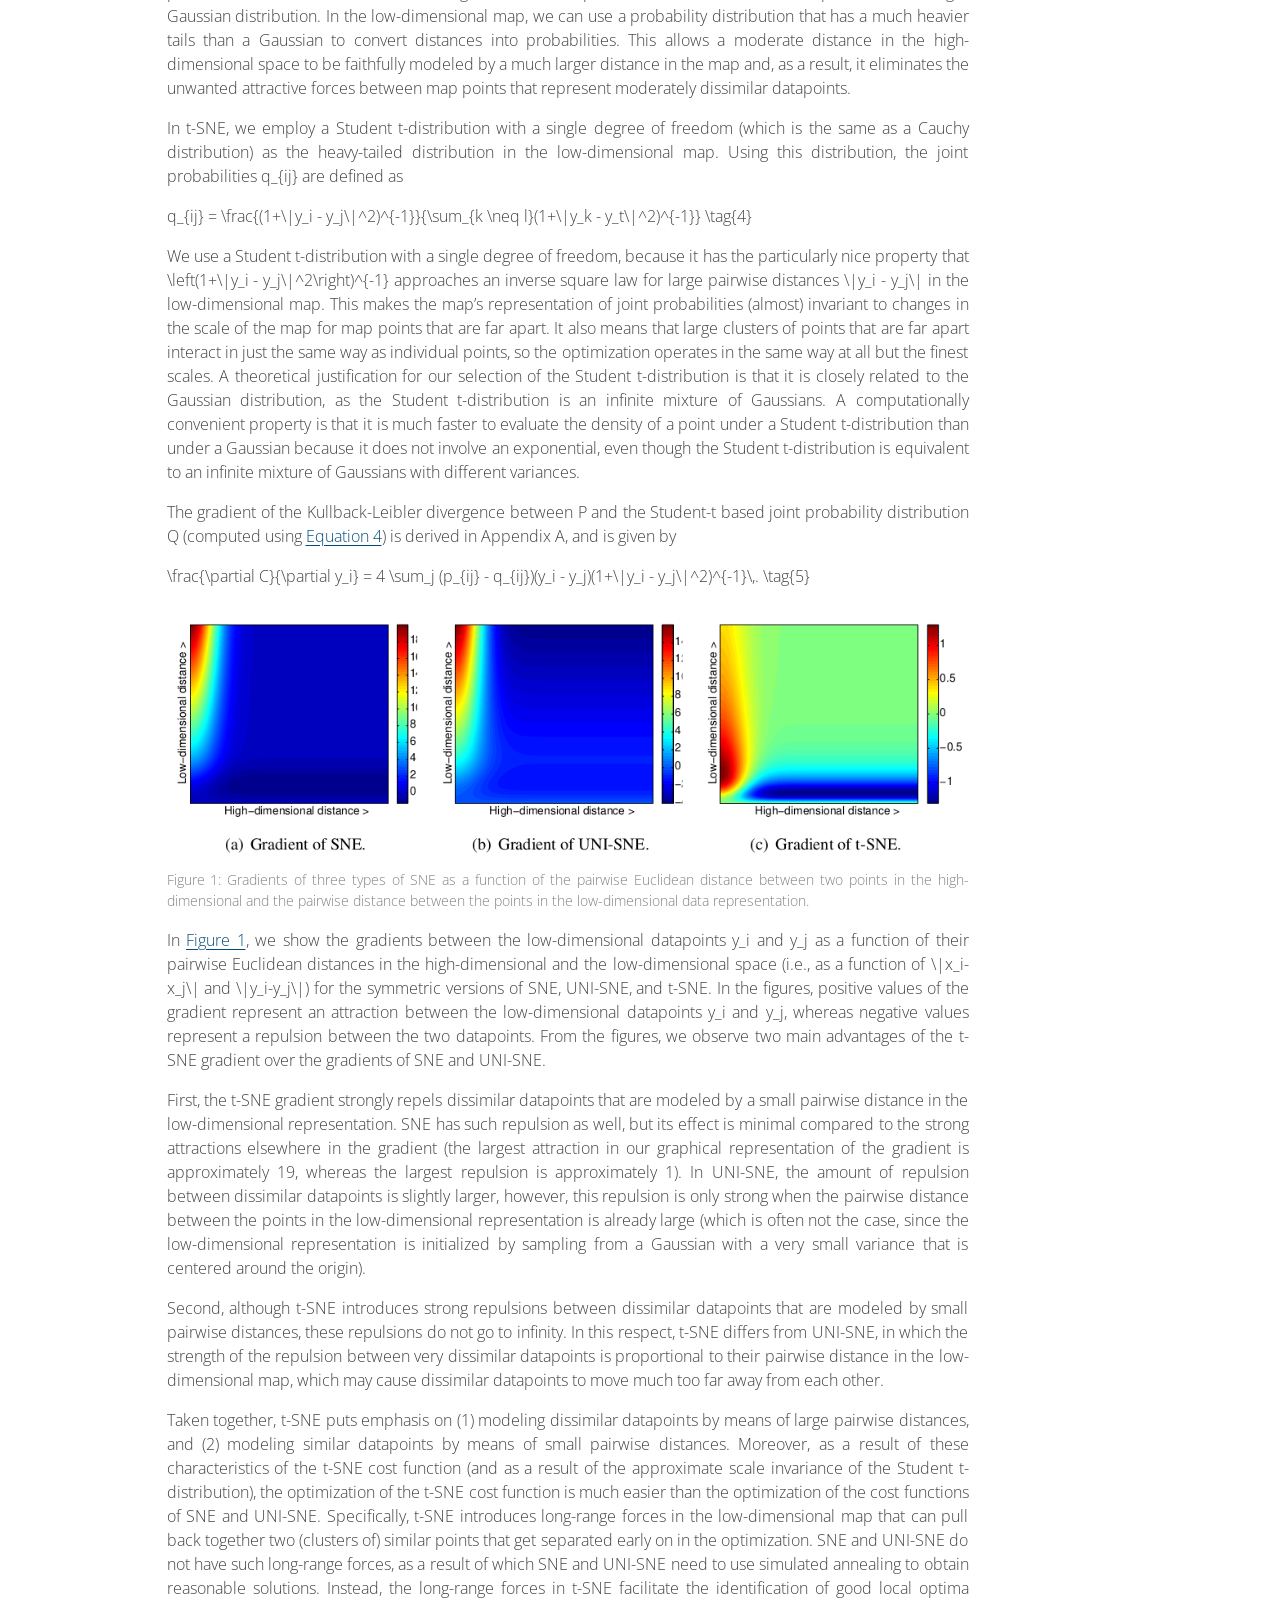
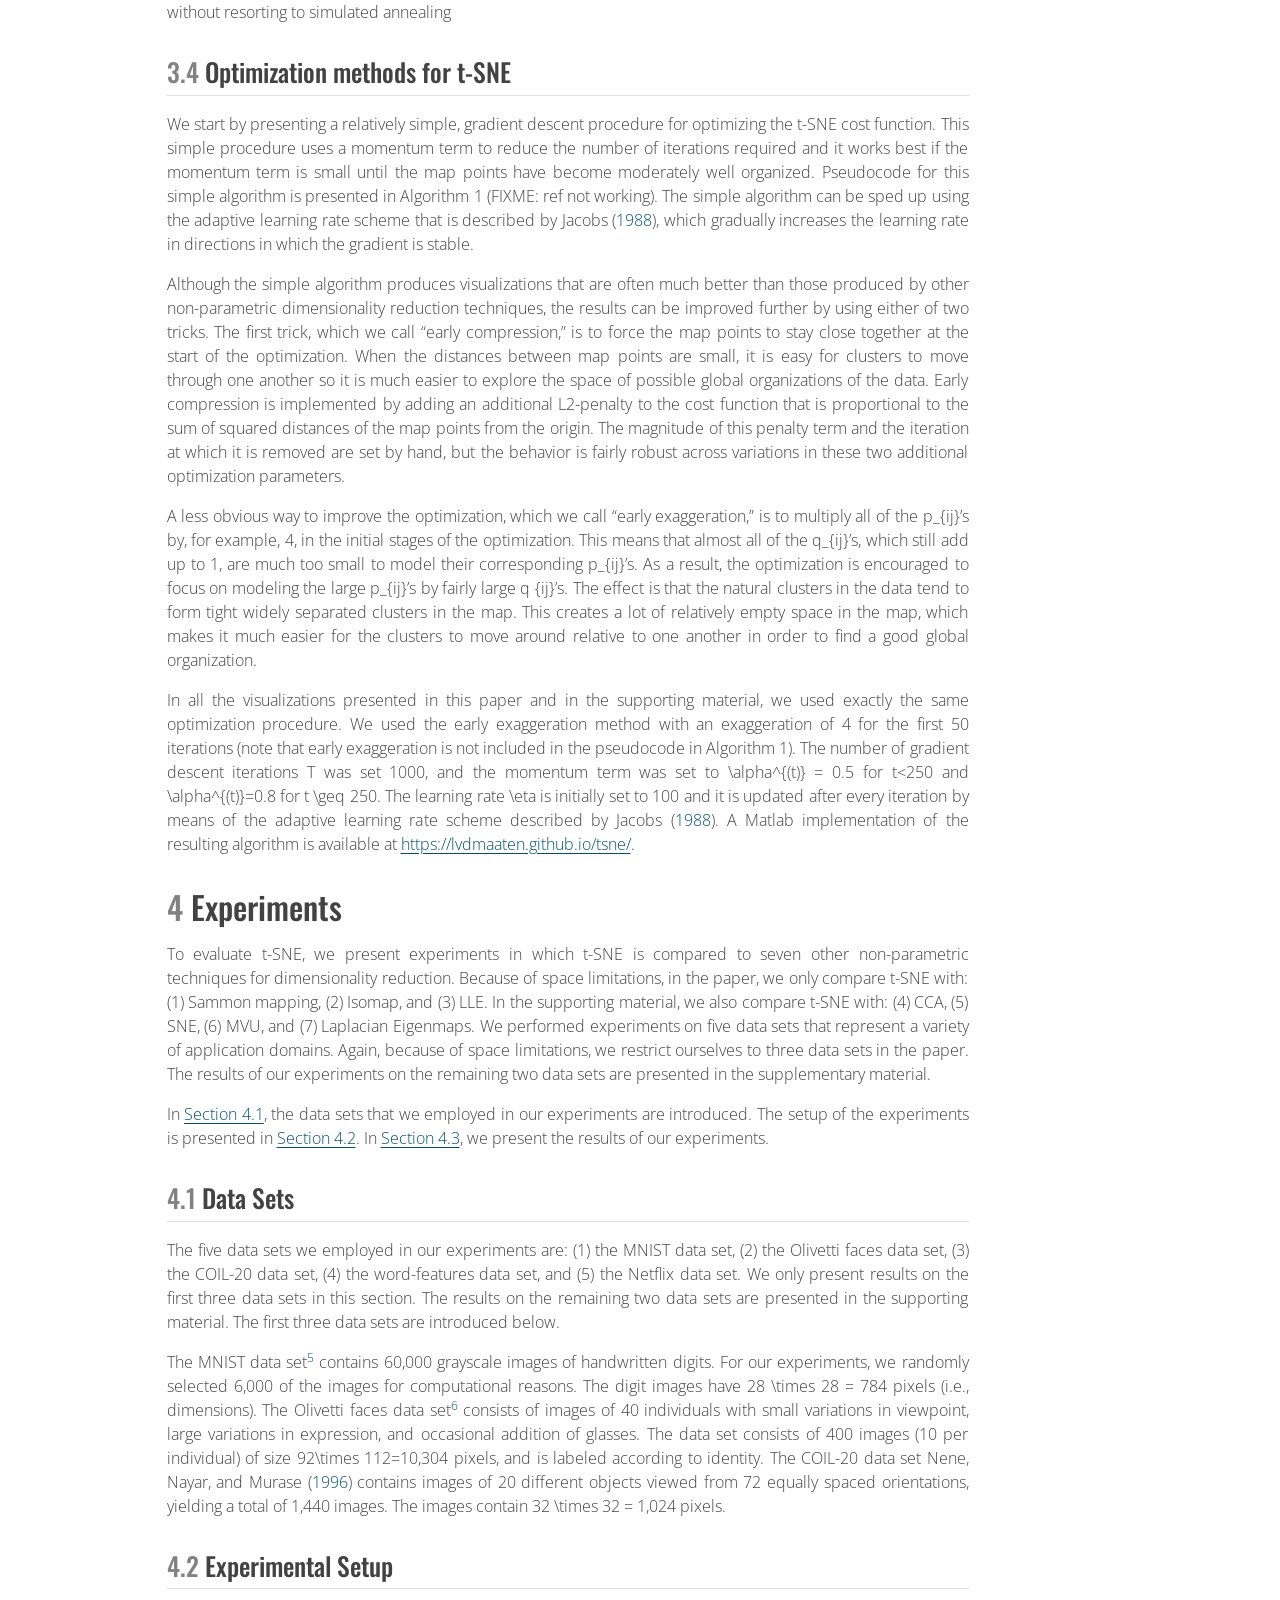
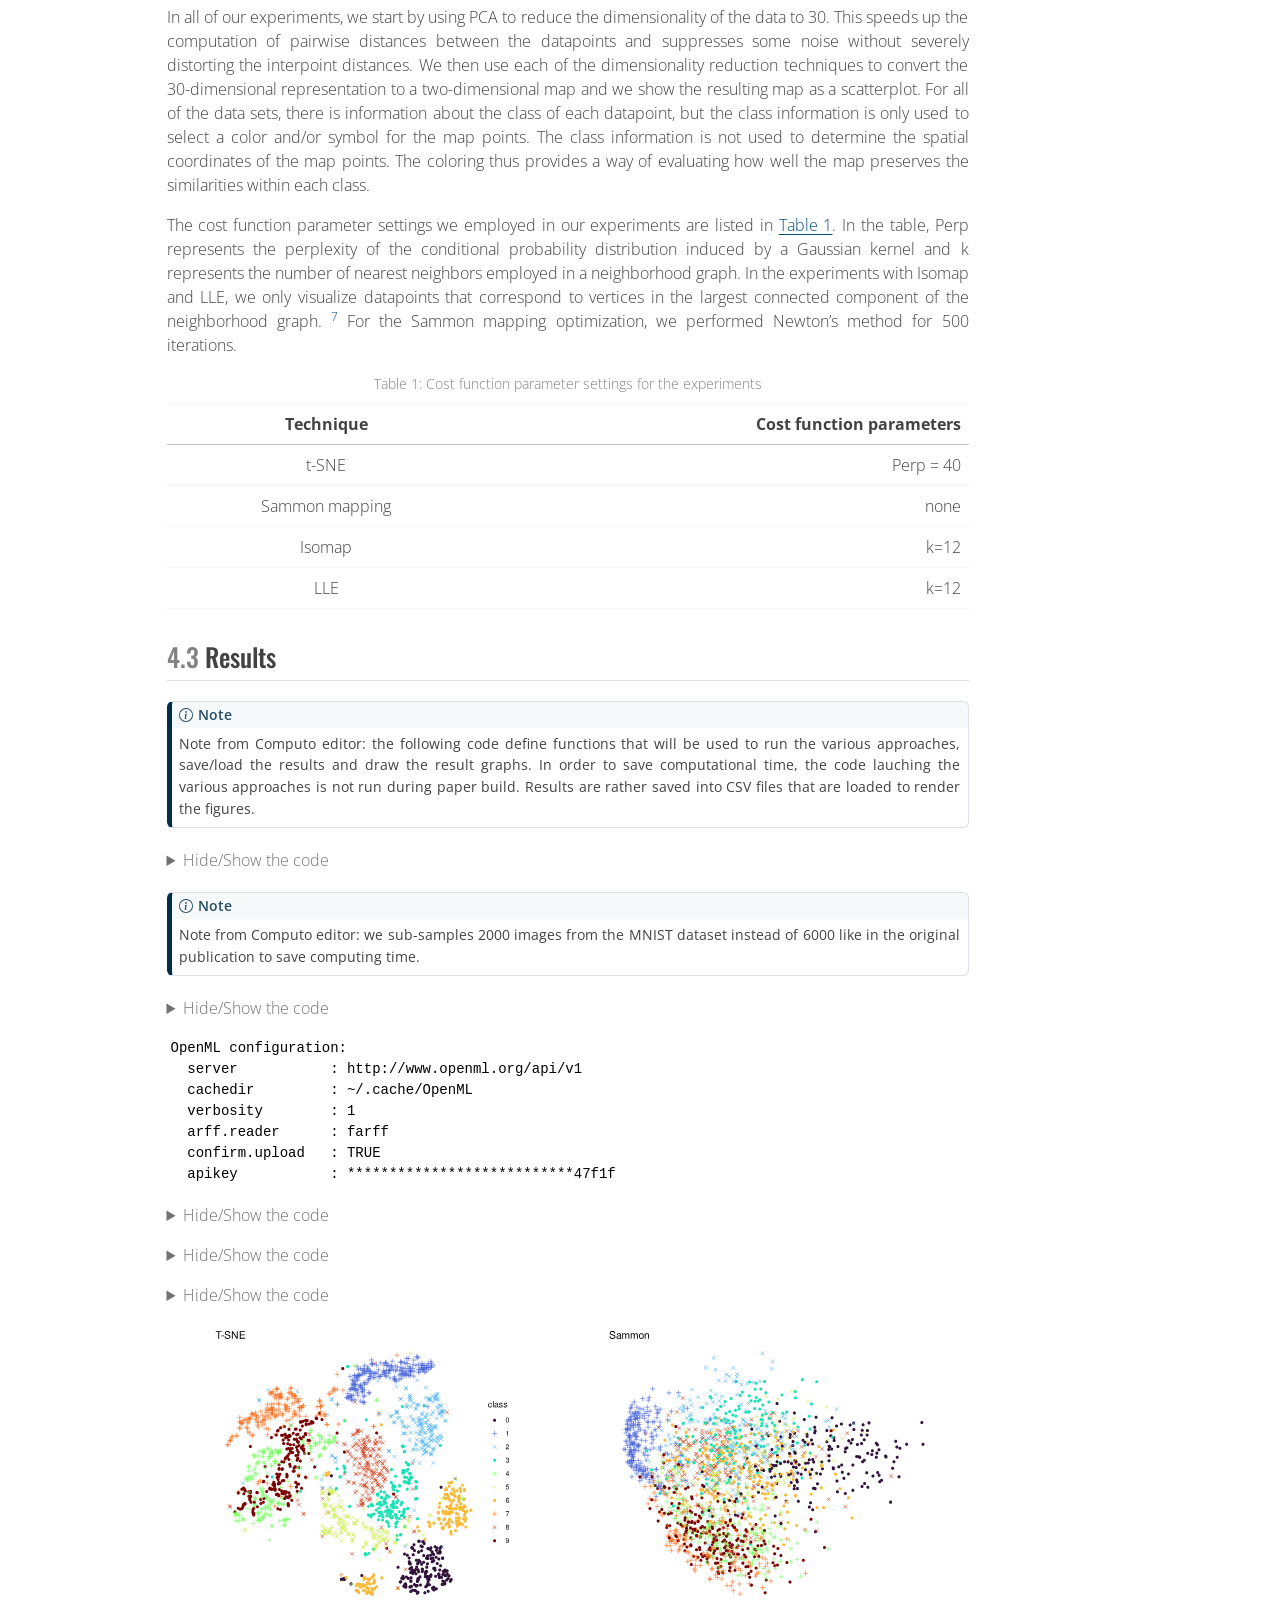
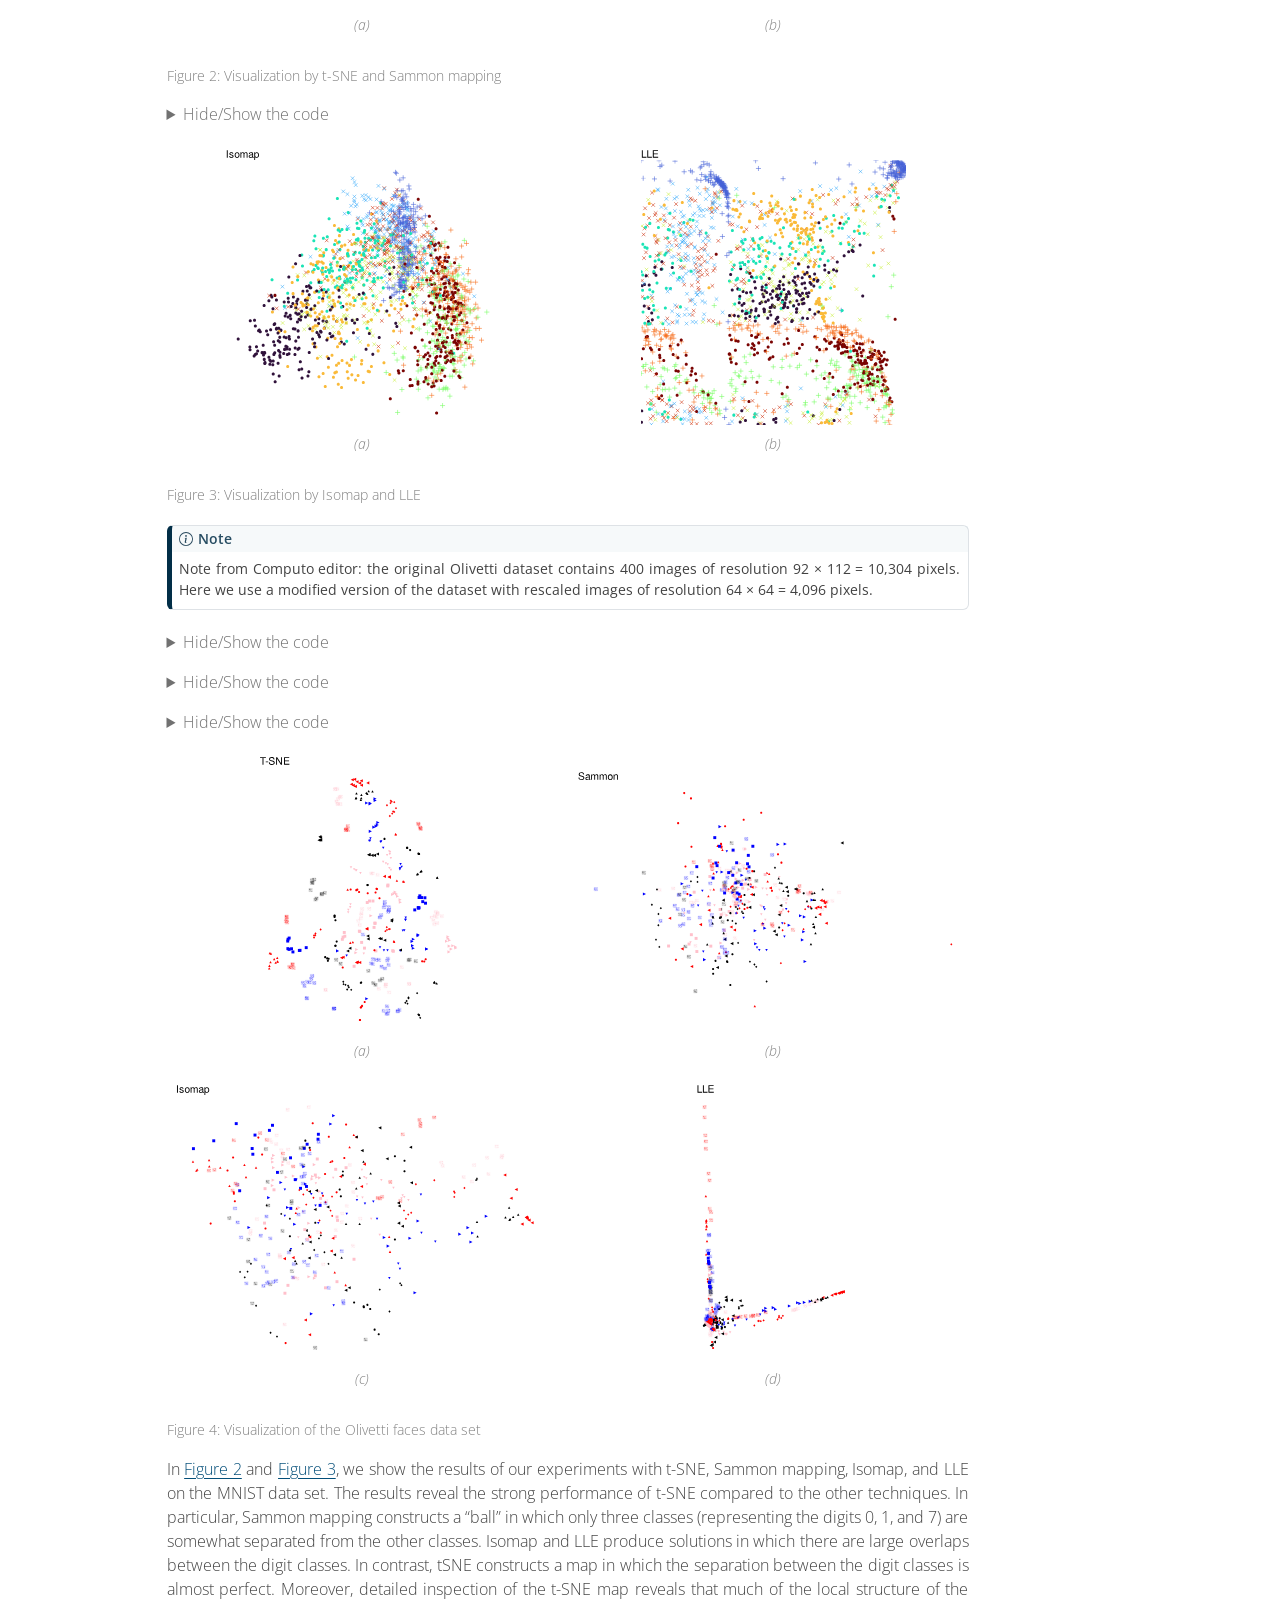
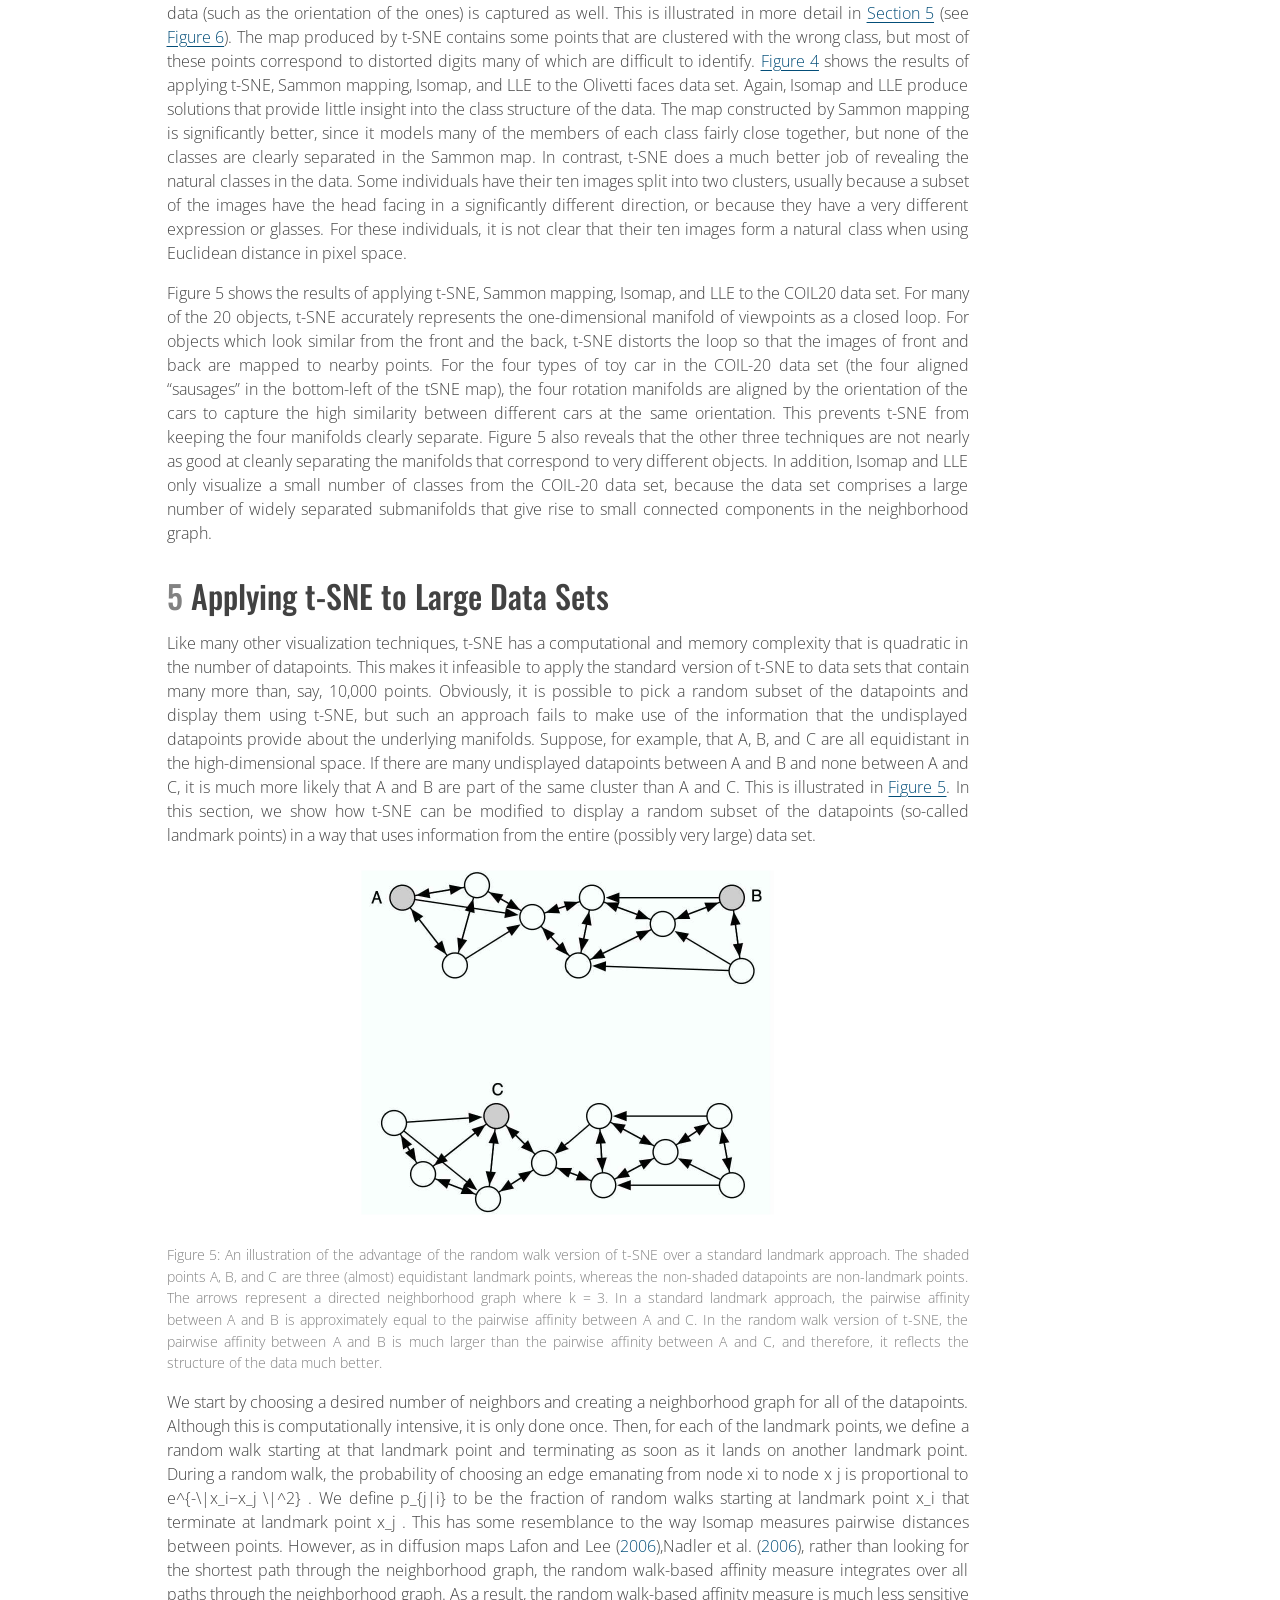
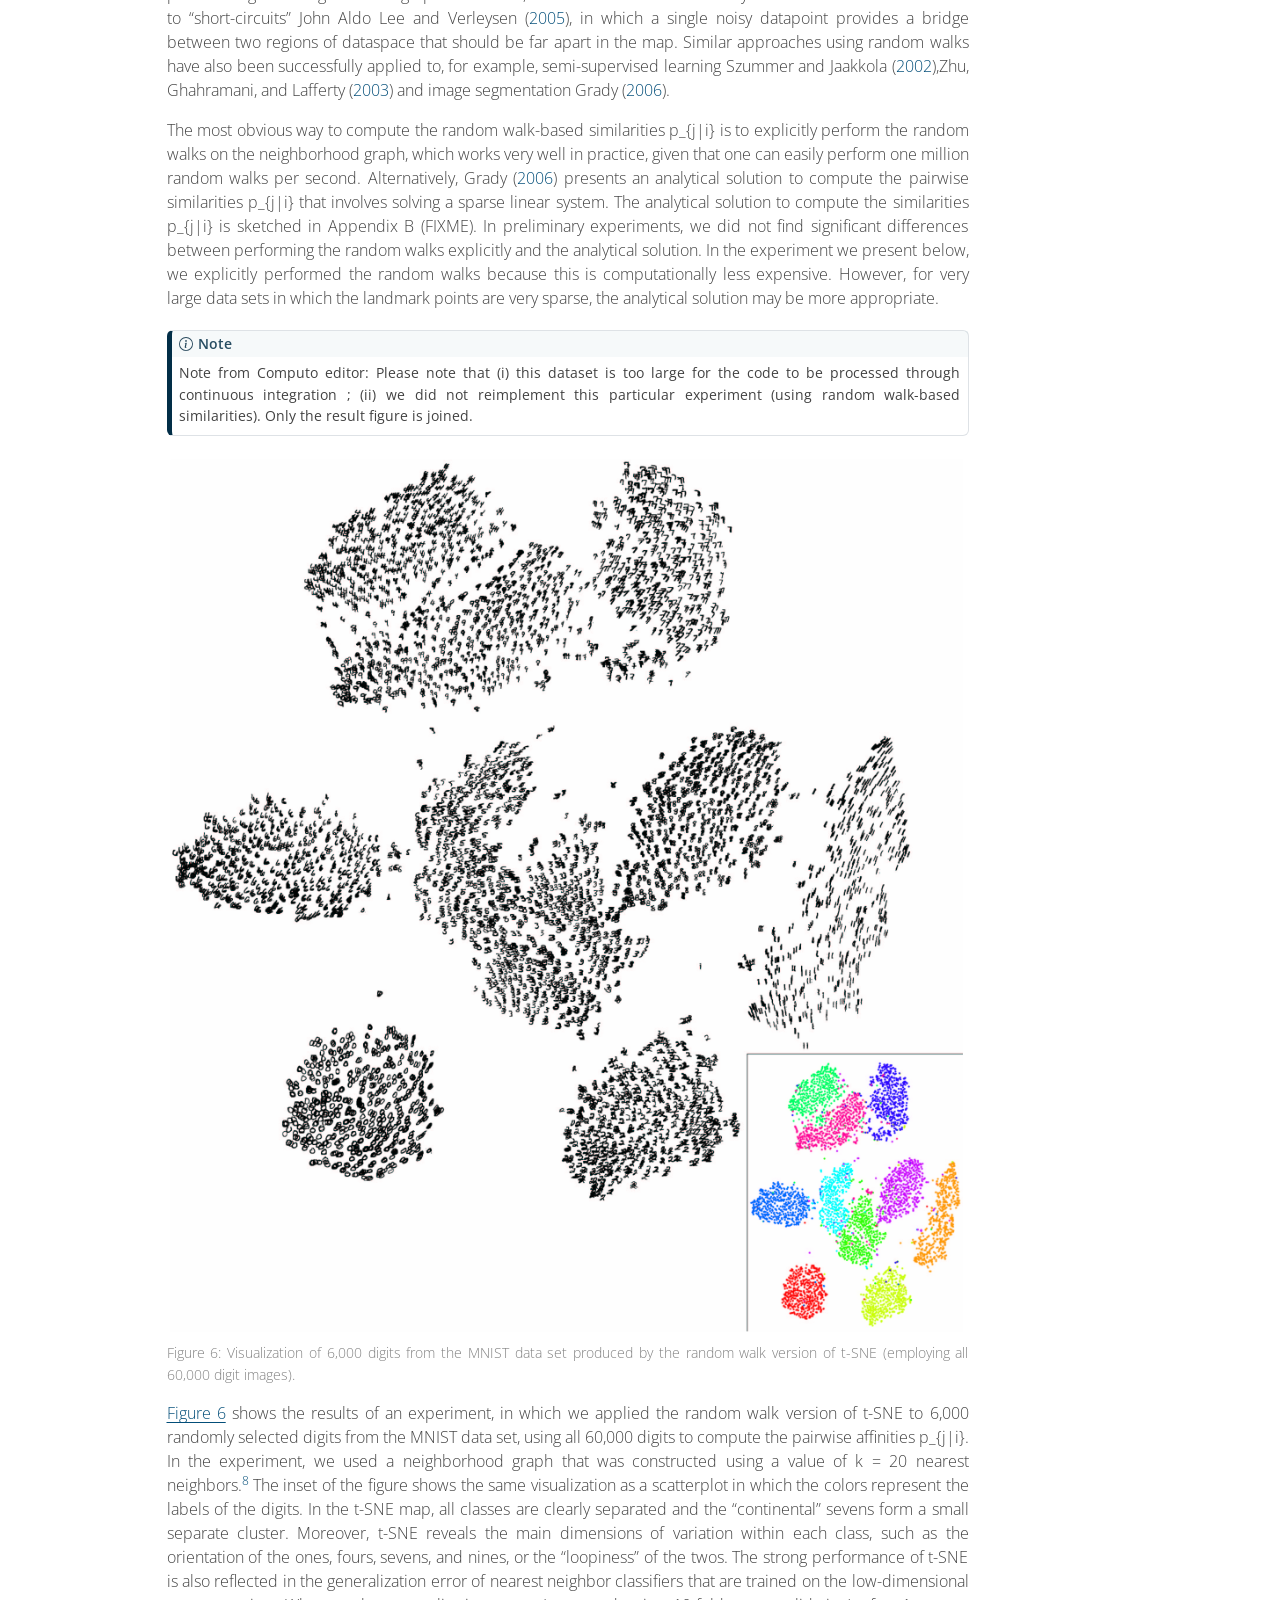
==== commit 1b148474: "Built site for gh-pages" ====
--- a/published-paper-tsne-r.html
+++ b/published-paper-tsne-r.html
@@ -218,7 +218,7 @@
       <div>
       <div class="quarto-title-meta-heading">Modified</div>
       <div class="quarto-title-meta-contents">
-        <p class="date-modified">October 20, 2024</p>
+        <p class="date-modified">October 27, 2024</p>
       </div>
     </div>
       
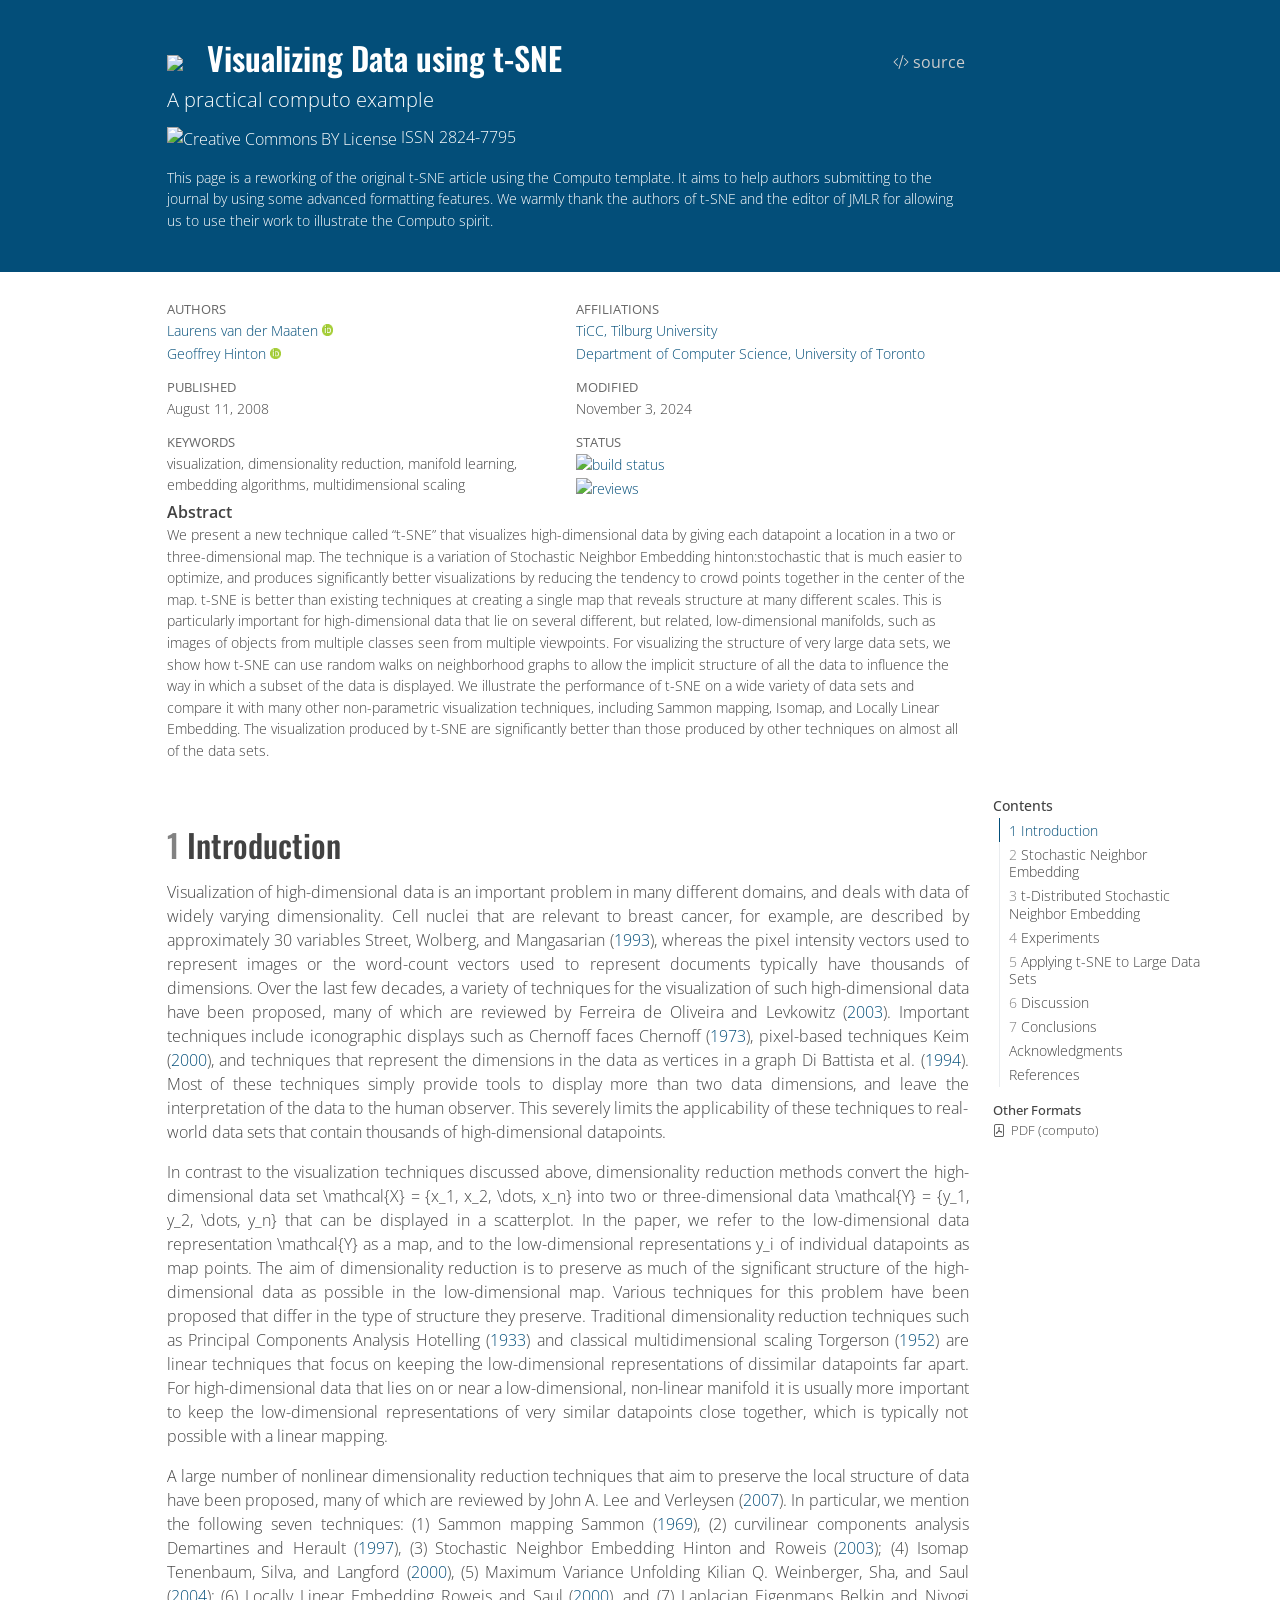
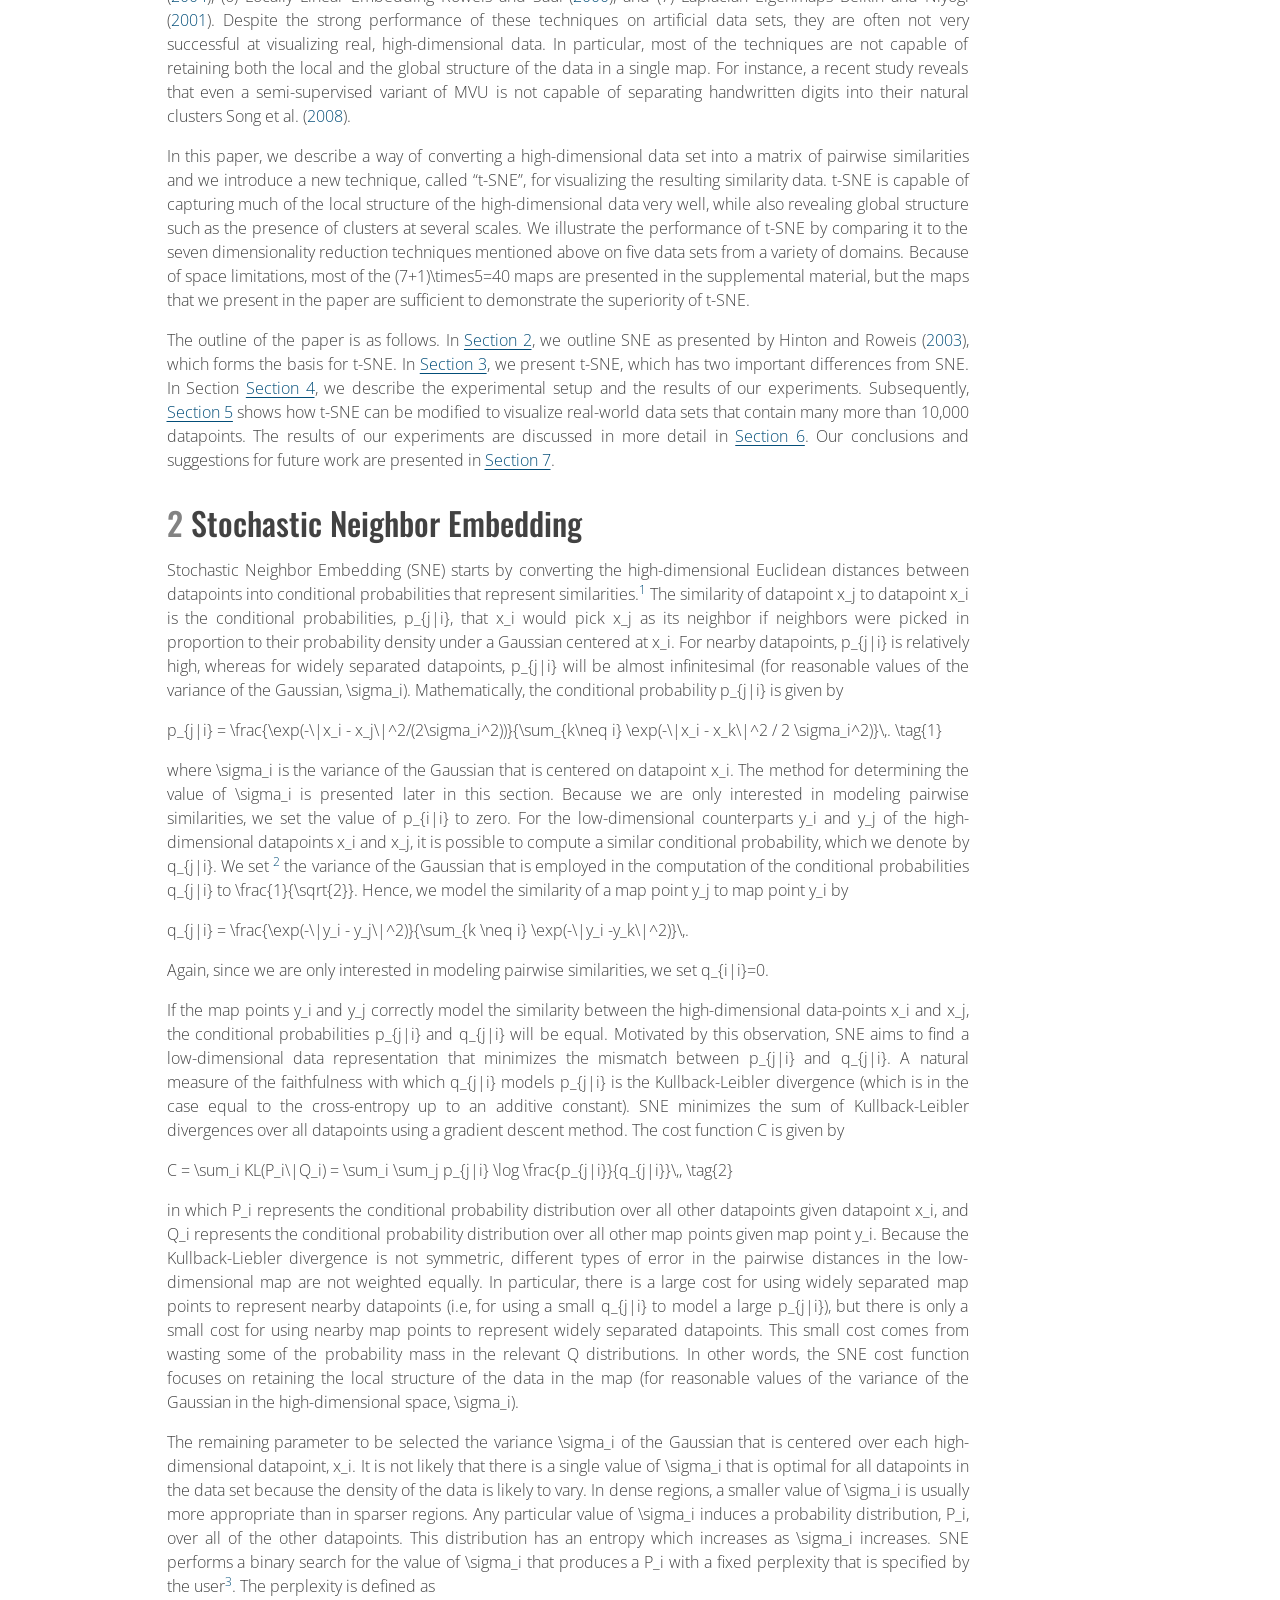
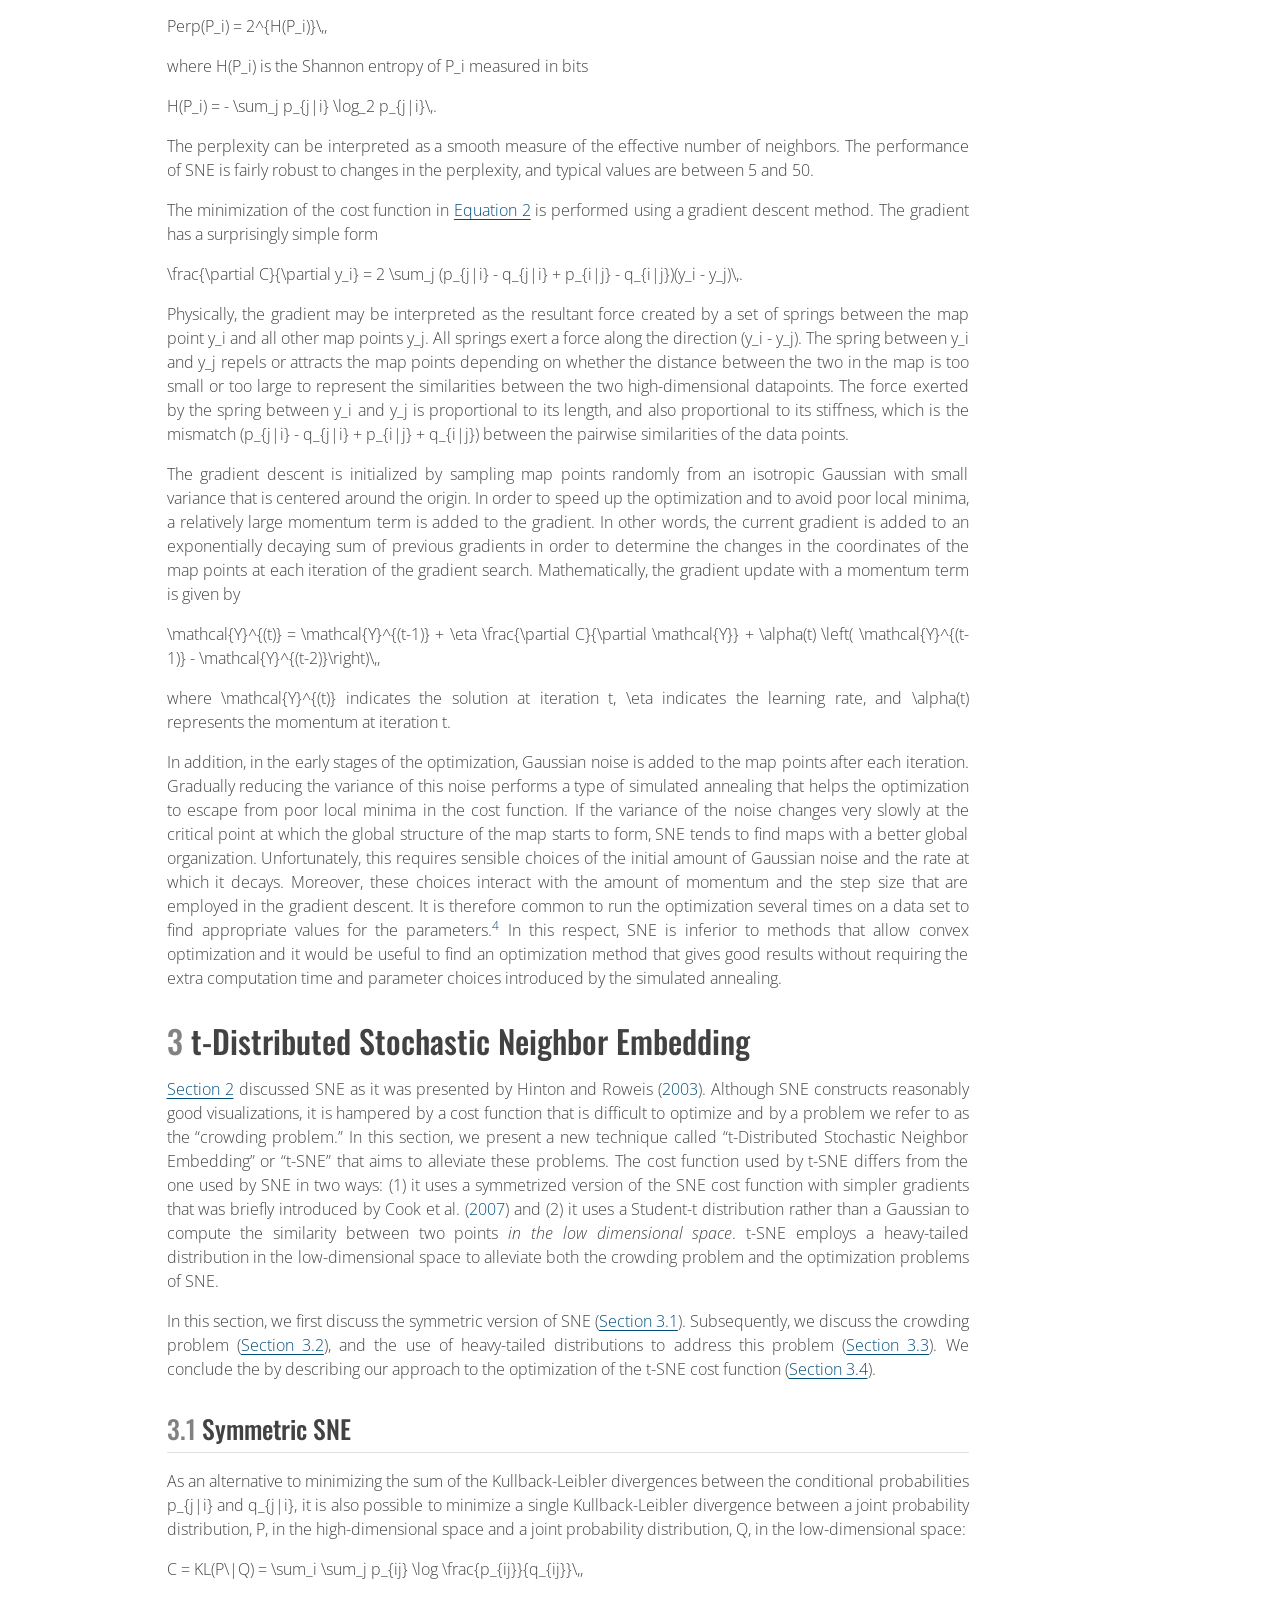
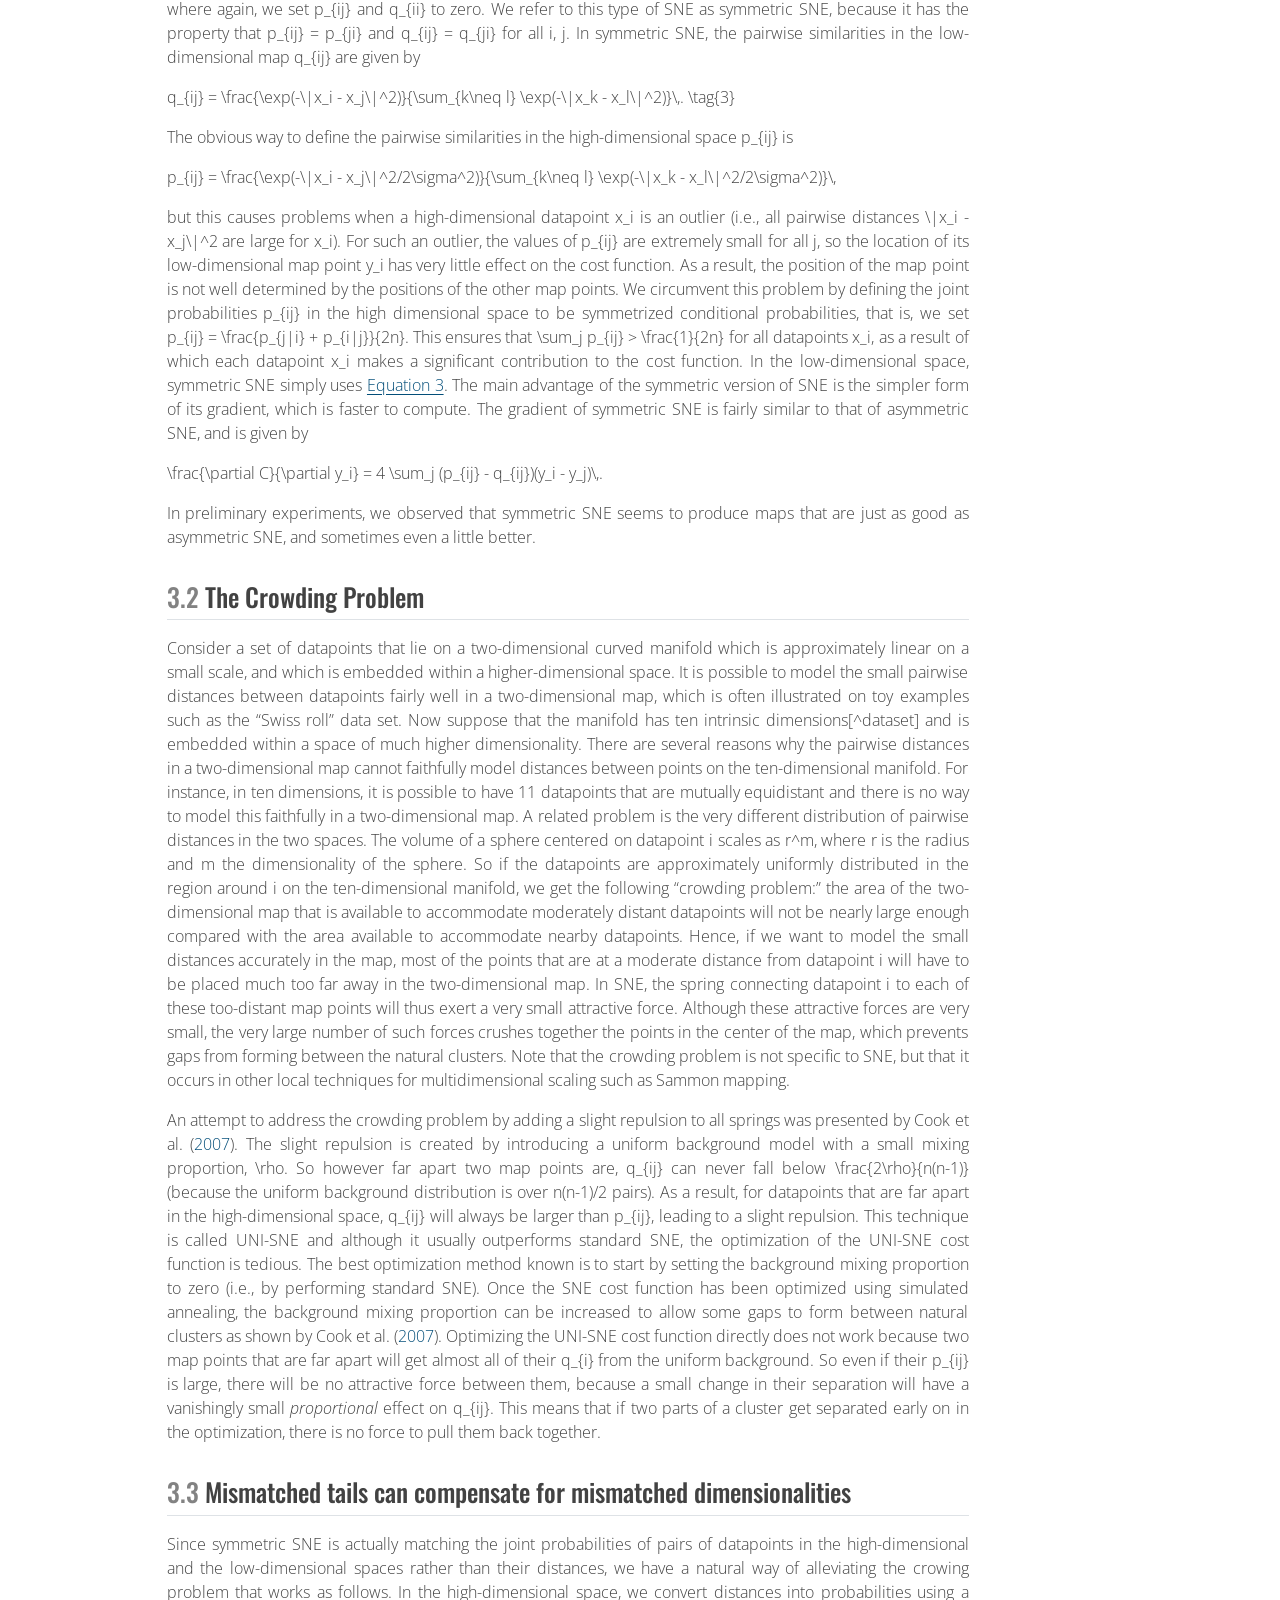
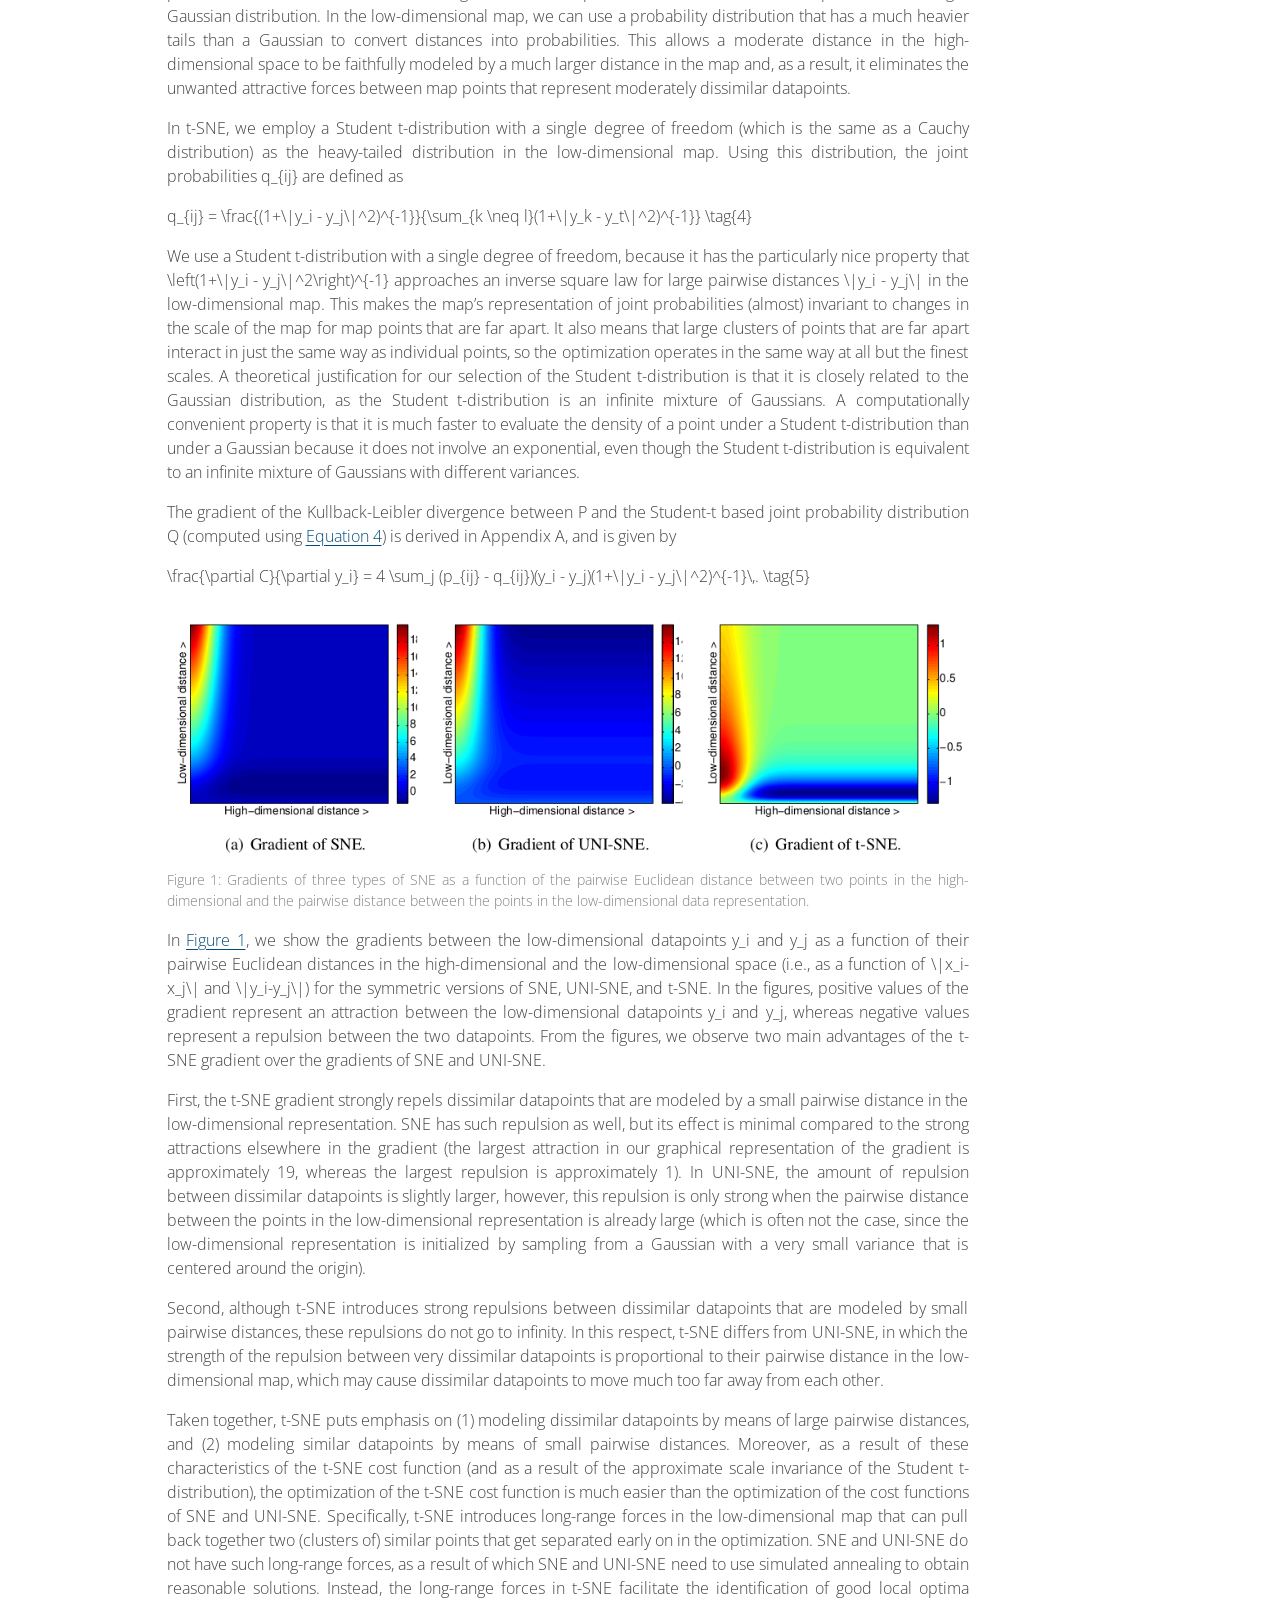
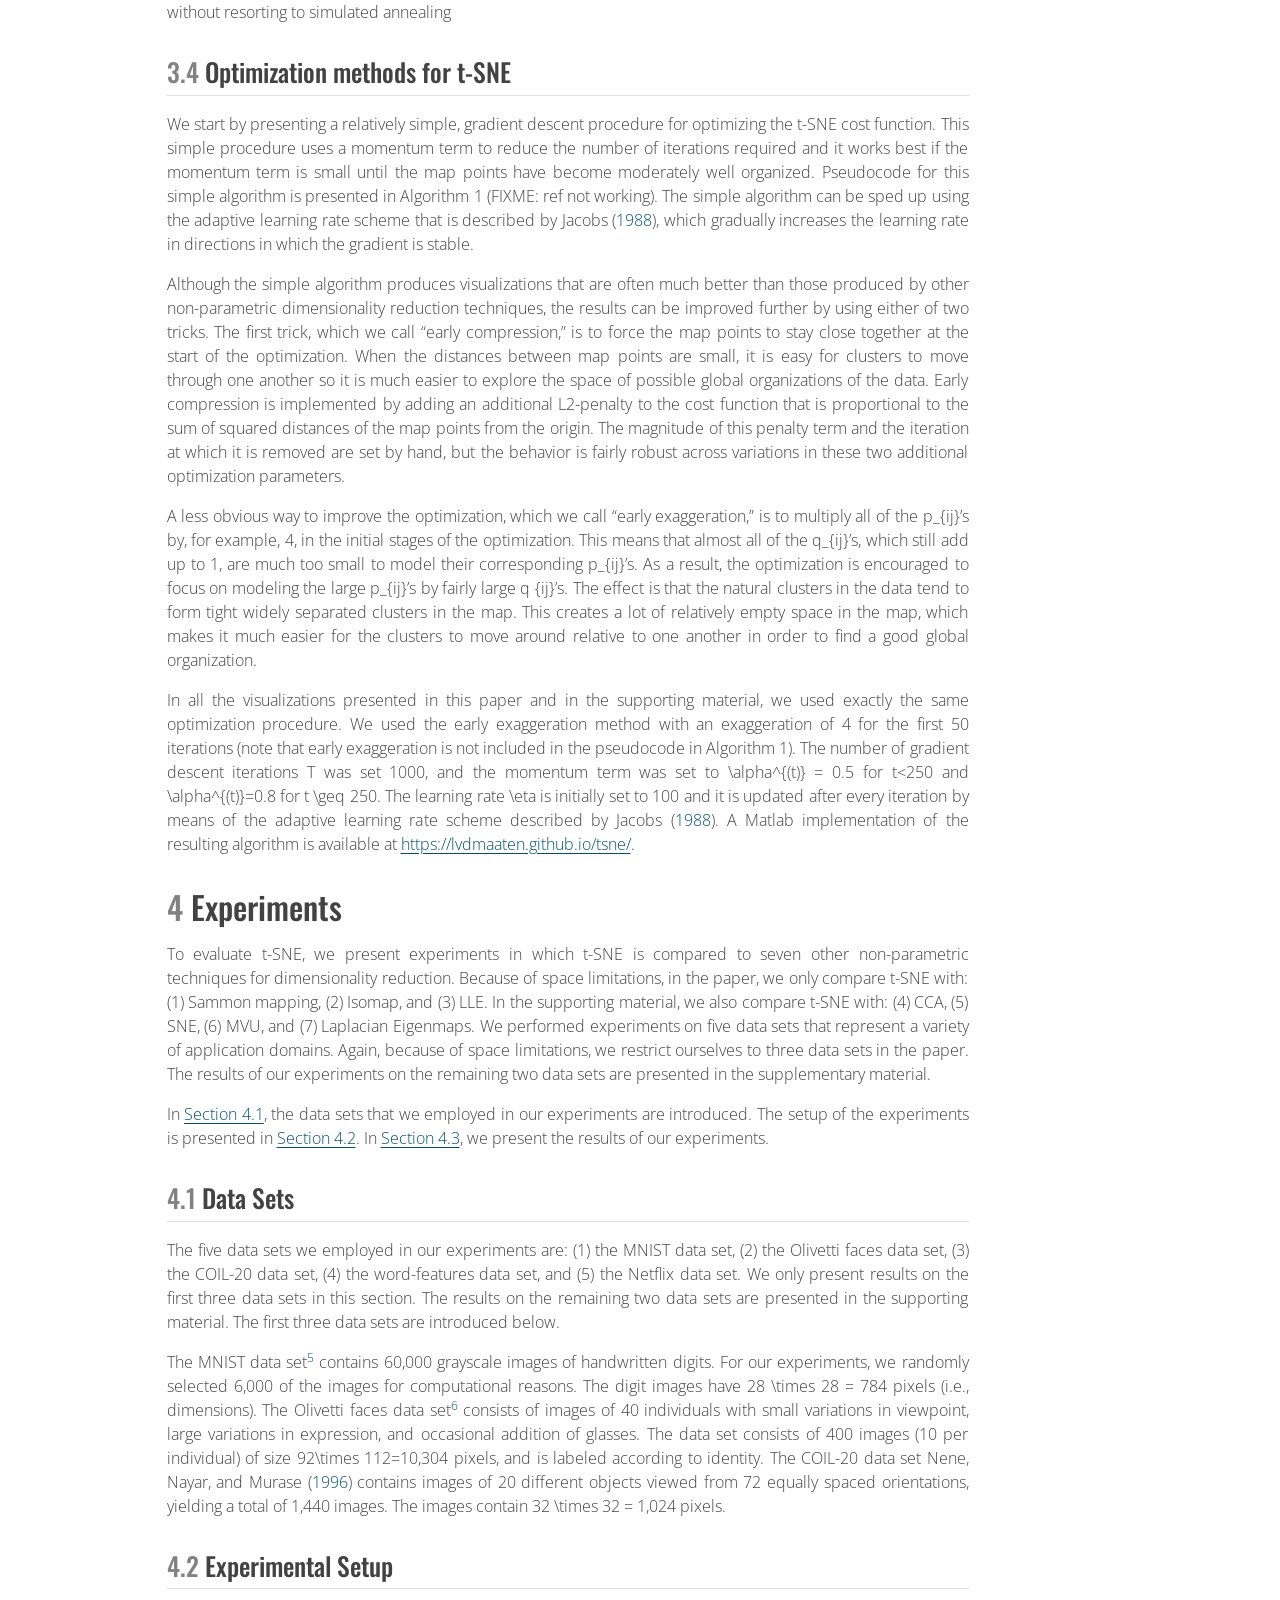
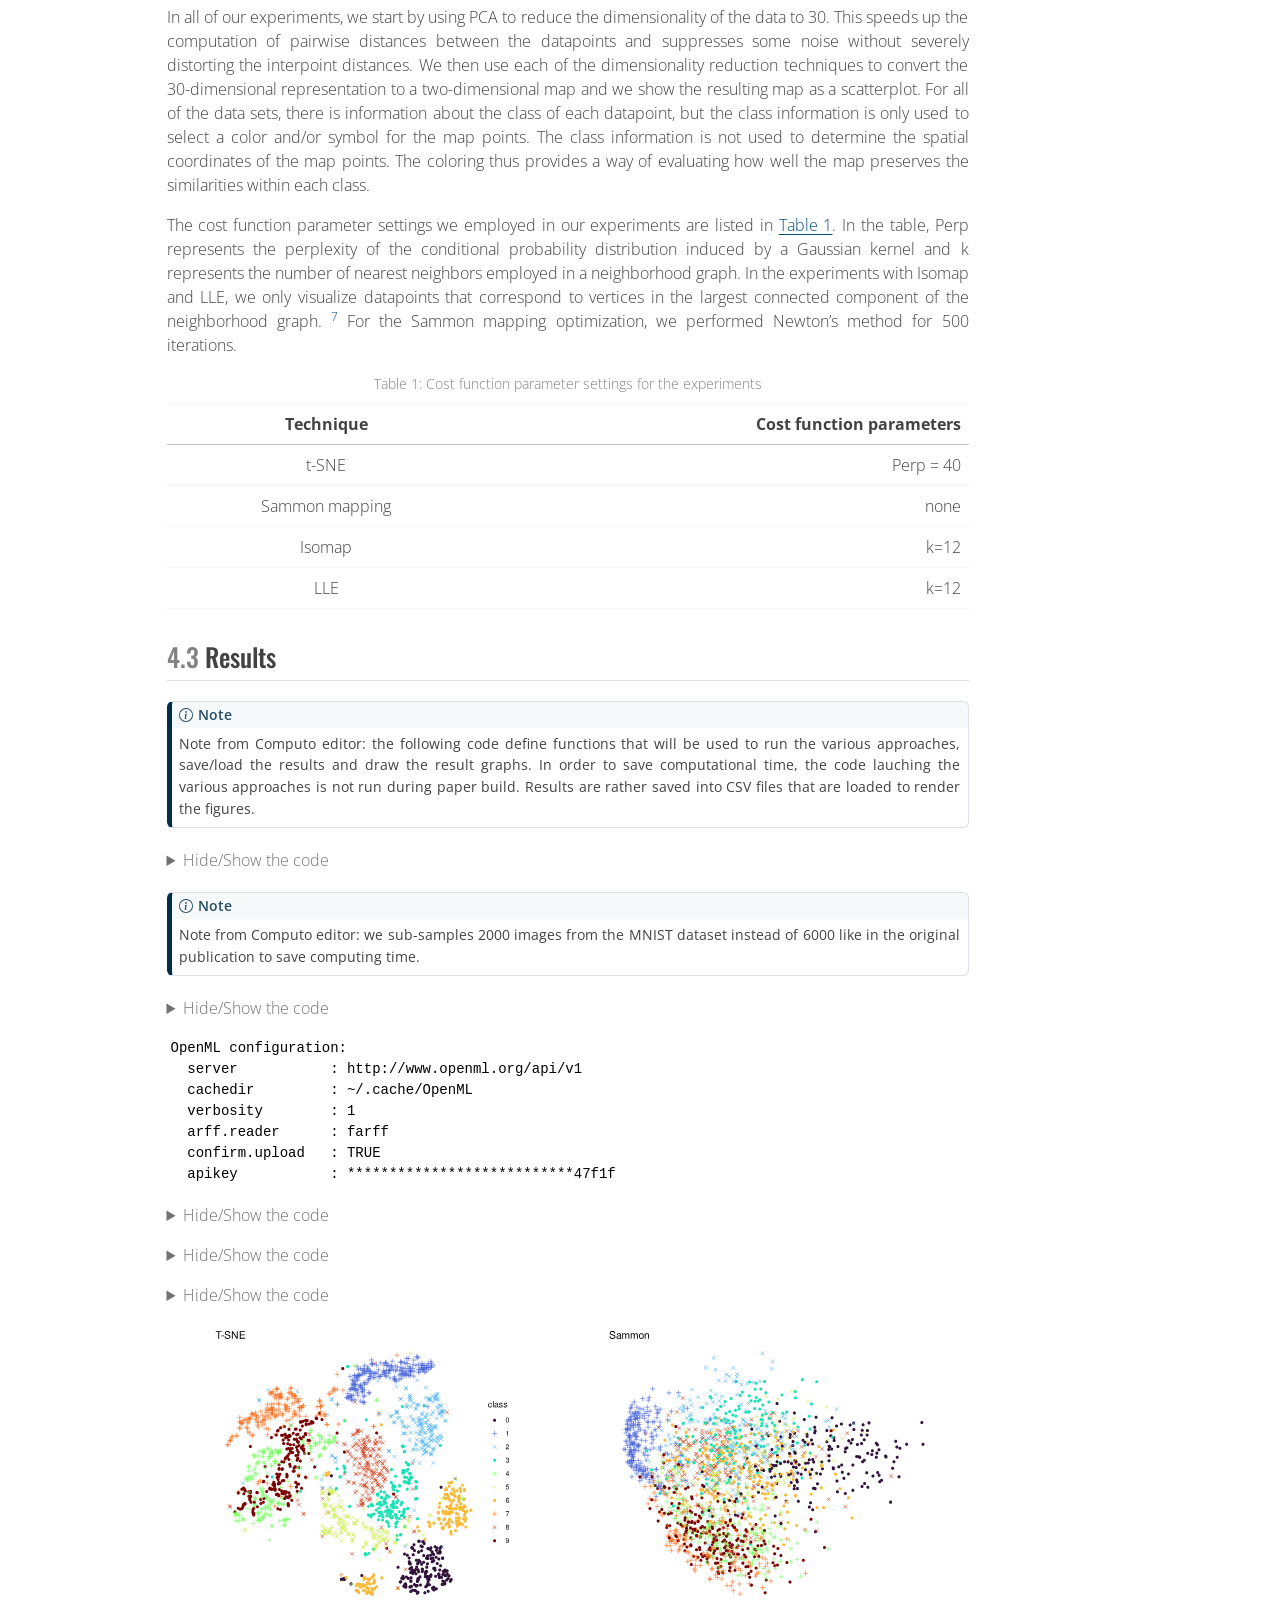
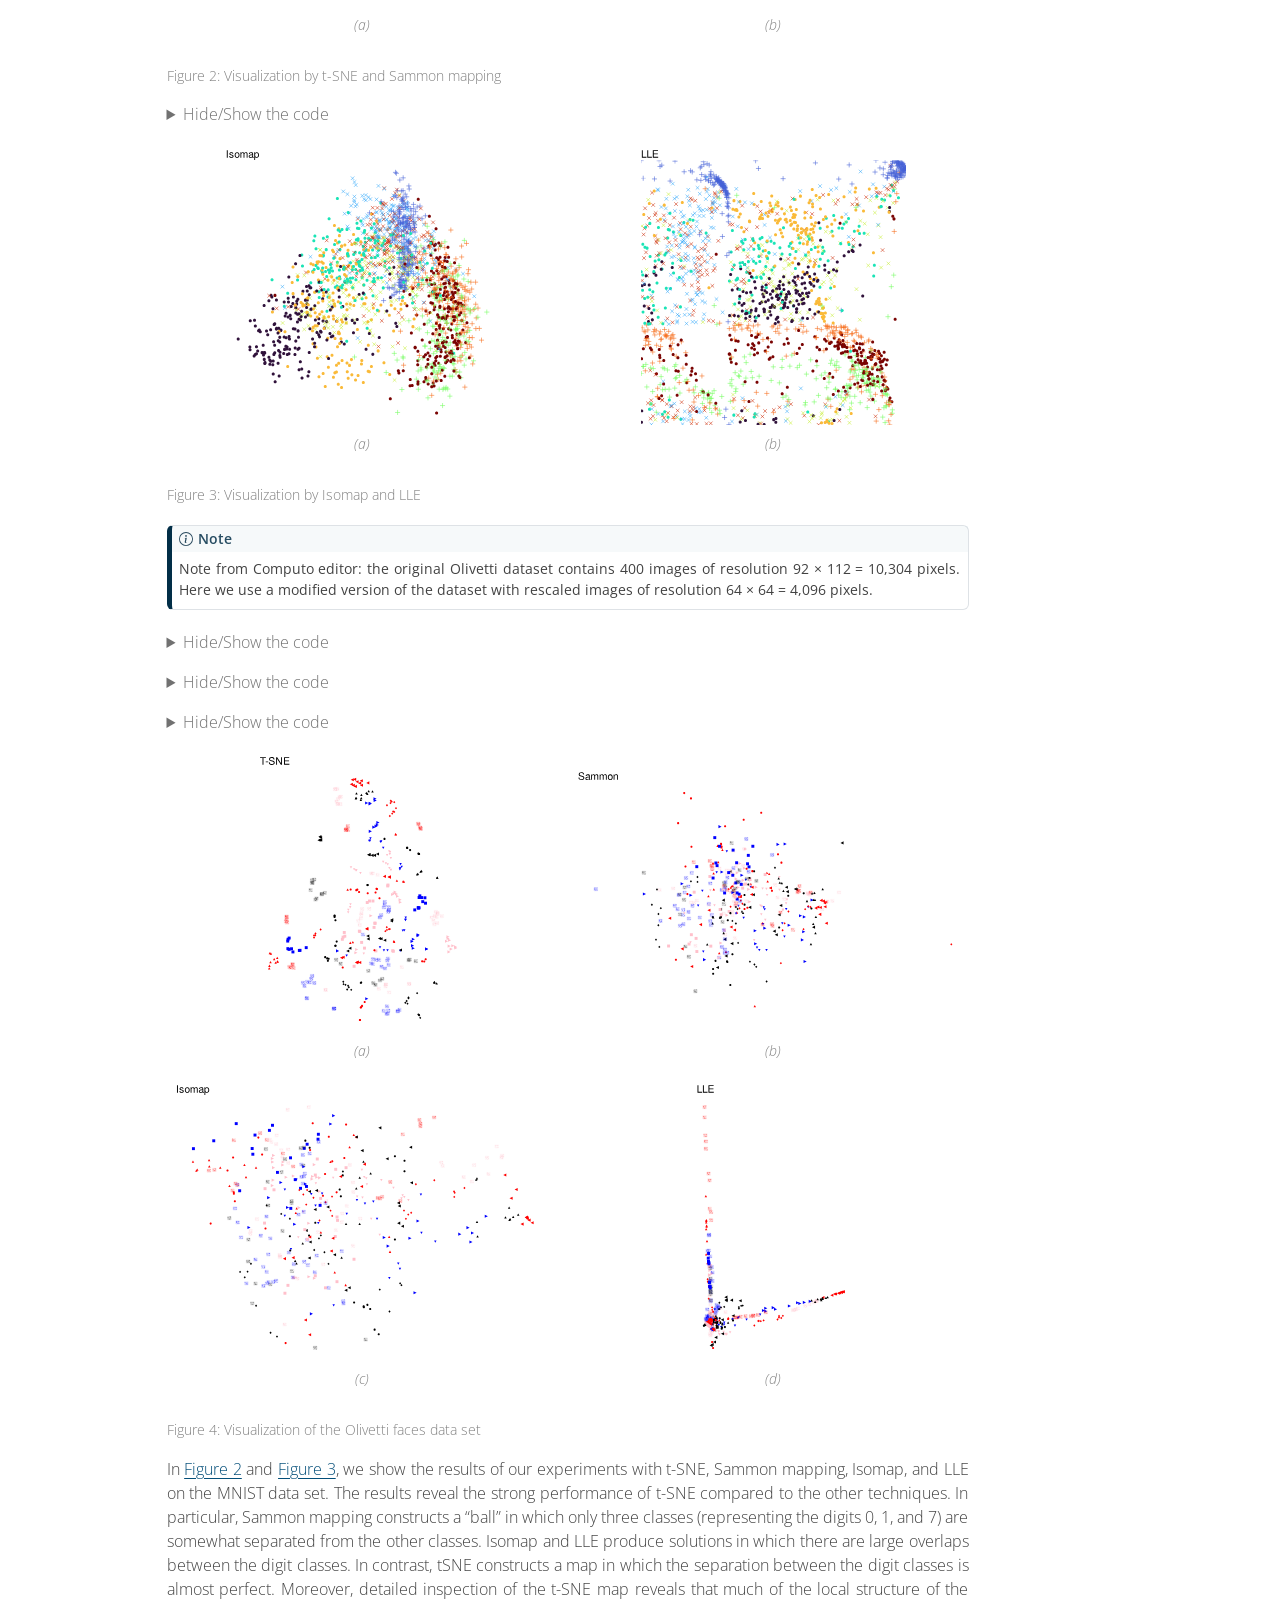
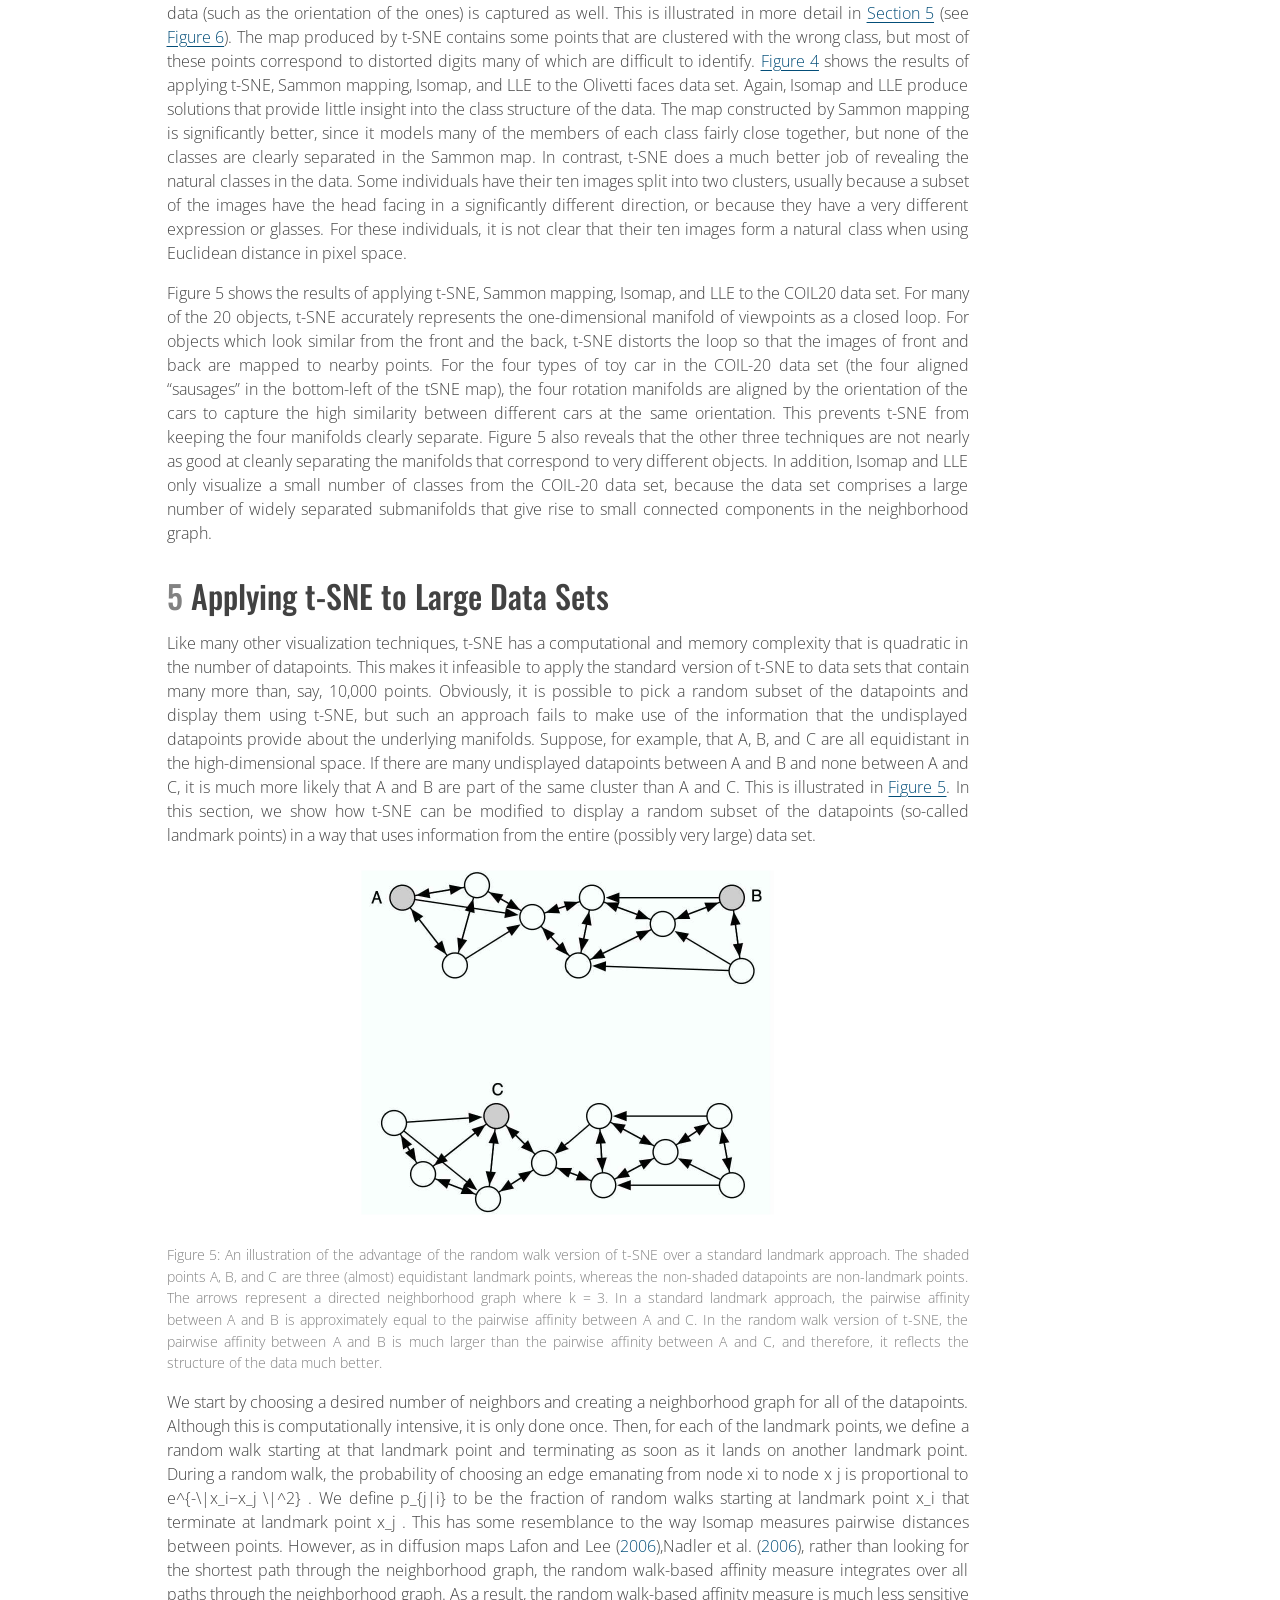
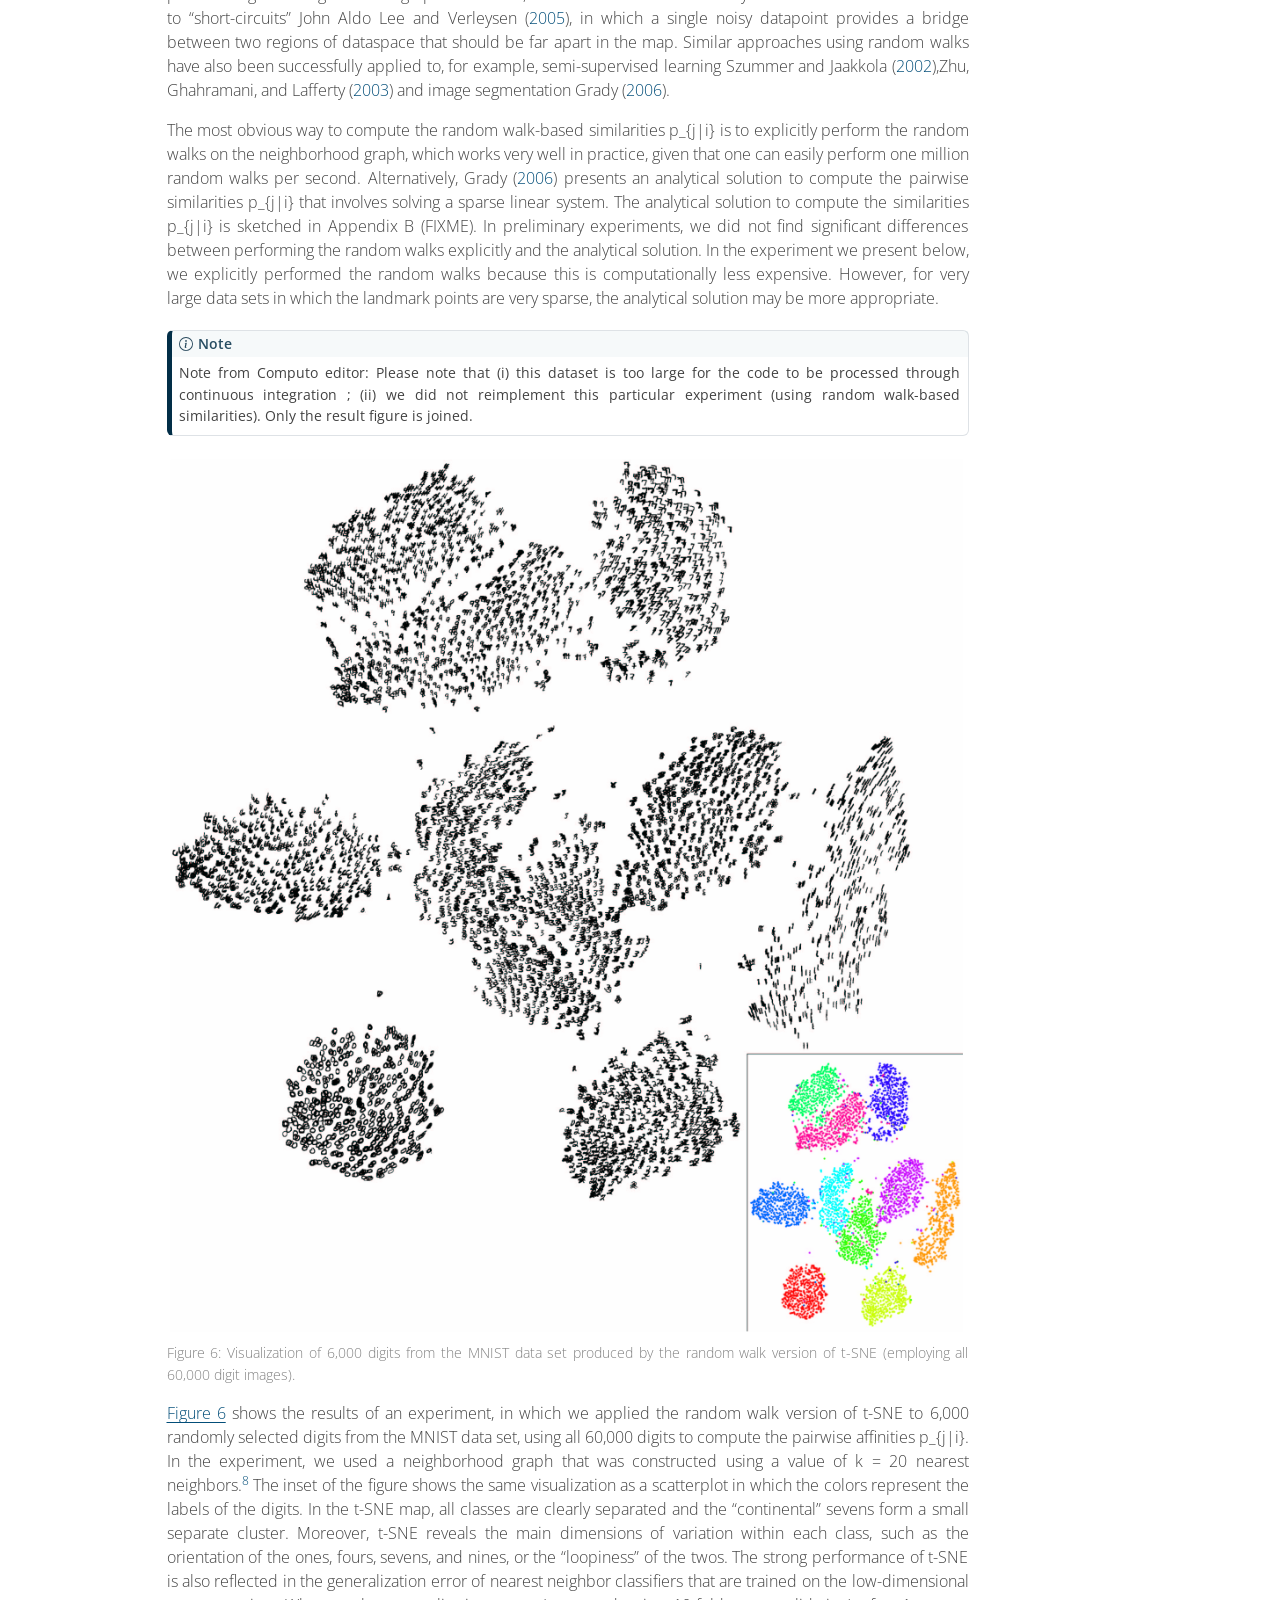
==== commit 6a8ff534: "Built site for gh-pages" ====
--- a/published-paper-tsne-r.html
+++ b/published-paper-tsne-r.html
@@ -218,7 +218,7 @@
       <div>
       <div class="quarto-title-meta-heading">Modified</div>
       <div class="quarto-title-meta-contents">
-        <p class="date-modified">October 27, 2024</p>
+        <p class="date-modified">November 3, 2024</p>
       </div>
     </div>
       
@@ -402,7 +402,7 @@
 <p>First, the t-SNE gradient strongly repels dissimilar datapoints that are modeled by a small pairwise distance in the low-dimensional representation. SNE has such repulsion as well, but its effect is minimal compared to the strong attractions elsewhere in the gradient (the largest attraction in our graphical representation of the gradient is approximately 19, whereas the largest repulsion is approximately 1). In UNI-SNE, the amount of repulsion between dissimilar datapoints is slightly larger, however, this repulsion is only strong when the pairwise distance between the points in the low-dimensional representation is already large (which is often not the case, since the low-dimensional representation is initialized by sampling from a Gaussian with a very small variance that is centered around the origin).</p>
 <p>Second, although t-SNE introduces strong repulsions between dissimilar datapoints that are modeled by small pairwise distances, these repulsions do not go to infinity. In this respect, t-SNE differs from UNI-SNE, in which the strength of the repulsion between very dissimilar datapoints is proportional to their pairwise distance in the low-dimensional map, which may cause dissimilar datapoints to move much too far away from each other.</p>
 <p>Taken together, t-SNE puts emphasis on (1) modeling dissimilar datapoints by means of large pairwise distances, and (2) modeling similar datapoints by means of small pairwise distances. Moreover, as a result of these characteristics of the t-SNE cost function (and as a result of the approximate scale invariance of the Student t-distribution), the optimization of the t-SNE cost function is much easier than the optimization of the cost functions of SNE and UNI-SNE. Specifically, t-SNE introduces long-range forces in the low-dimensional map that can pull back together two (clusters of) similar points that get separated early on in the optimization. SNE and UNI-SNE do not have such long-range forces, as a result of which SNE and UNI-SNE need to use simulated annealing to obtain reasonable solutions. Instead, the long-range forces in t-SNE facilitate the identification of good local optima without resorting to simulated annealing</p>
-<div class="pseudocode-container quarto-float" data-caption-prefix="Algorithm" data-pseudocode-number="1">
+<div class="pseudocode-container quarto-float" data-pseudocode-number="1" data-caption-prefix="Algorithm">
 <div class="pseudocode">
 \begin{algorithm} \caption{Simple version of t-Distributed Stochastic Neighbor Embeding} \begin{algorithmic} \State \textbf{Data}: high-dimensional representation $\mathcal{X} = \{x_1, \dots, x_n\}$ \State cost function parameters: perplexity $Perp$ \State optimization parameters: number of iterations $T$, learning rate $\eta$, momentum $\alpha(t)$ \State \textbf{Result}: low-dimensional data representation $\mathcal{Y}^{(T)} = \{y_1, \dots, y_n\}$ \Procedure{t-sne}{$Perp, T, \eta, \alpha(t)$} \State compute pairwise affinities $p_{j|i}$ with perplexity $Perp$ (using Equation 1) \State set $p_{ij} = \frac{1}{2n} (p_{j|i} + p_{i|j})$ \State sample initial solution $\mathcal{Y}^{(0)} = \{y_1,\dots,y_n\}$ from $\mathcal{N}(0,1e^{-4} I)$ \For{$t = 0$\dots$T$} \State compute low-dimensional affinities $q_{ij}$ (using Equation 4) \State compute gradient $\frac{\partial C}{\partial \mathcal{Y}}$ (using Equation 5) \State et $\mathcal{Y}^{t} = \mathcal{Y}^{t-1} + \eta \frac{\partial C}{\partial \mathcal{Y}} + \alpha(t) \left(\mathcal{Y}^{t-1} - \mathcal{Y}^{t-2}\right)$ \EndFor \EndProcedure \end{algorithmic} \end{algorithm}
 </div>
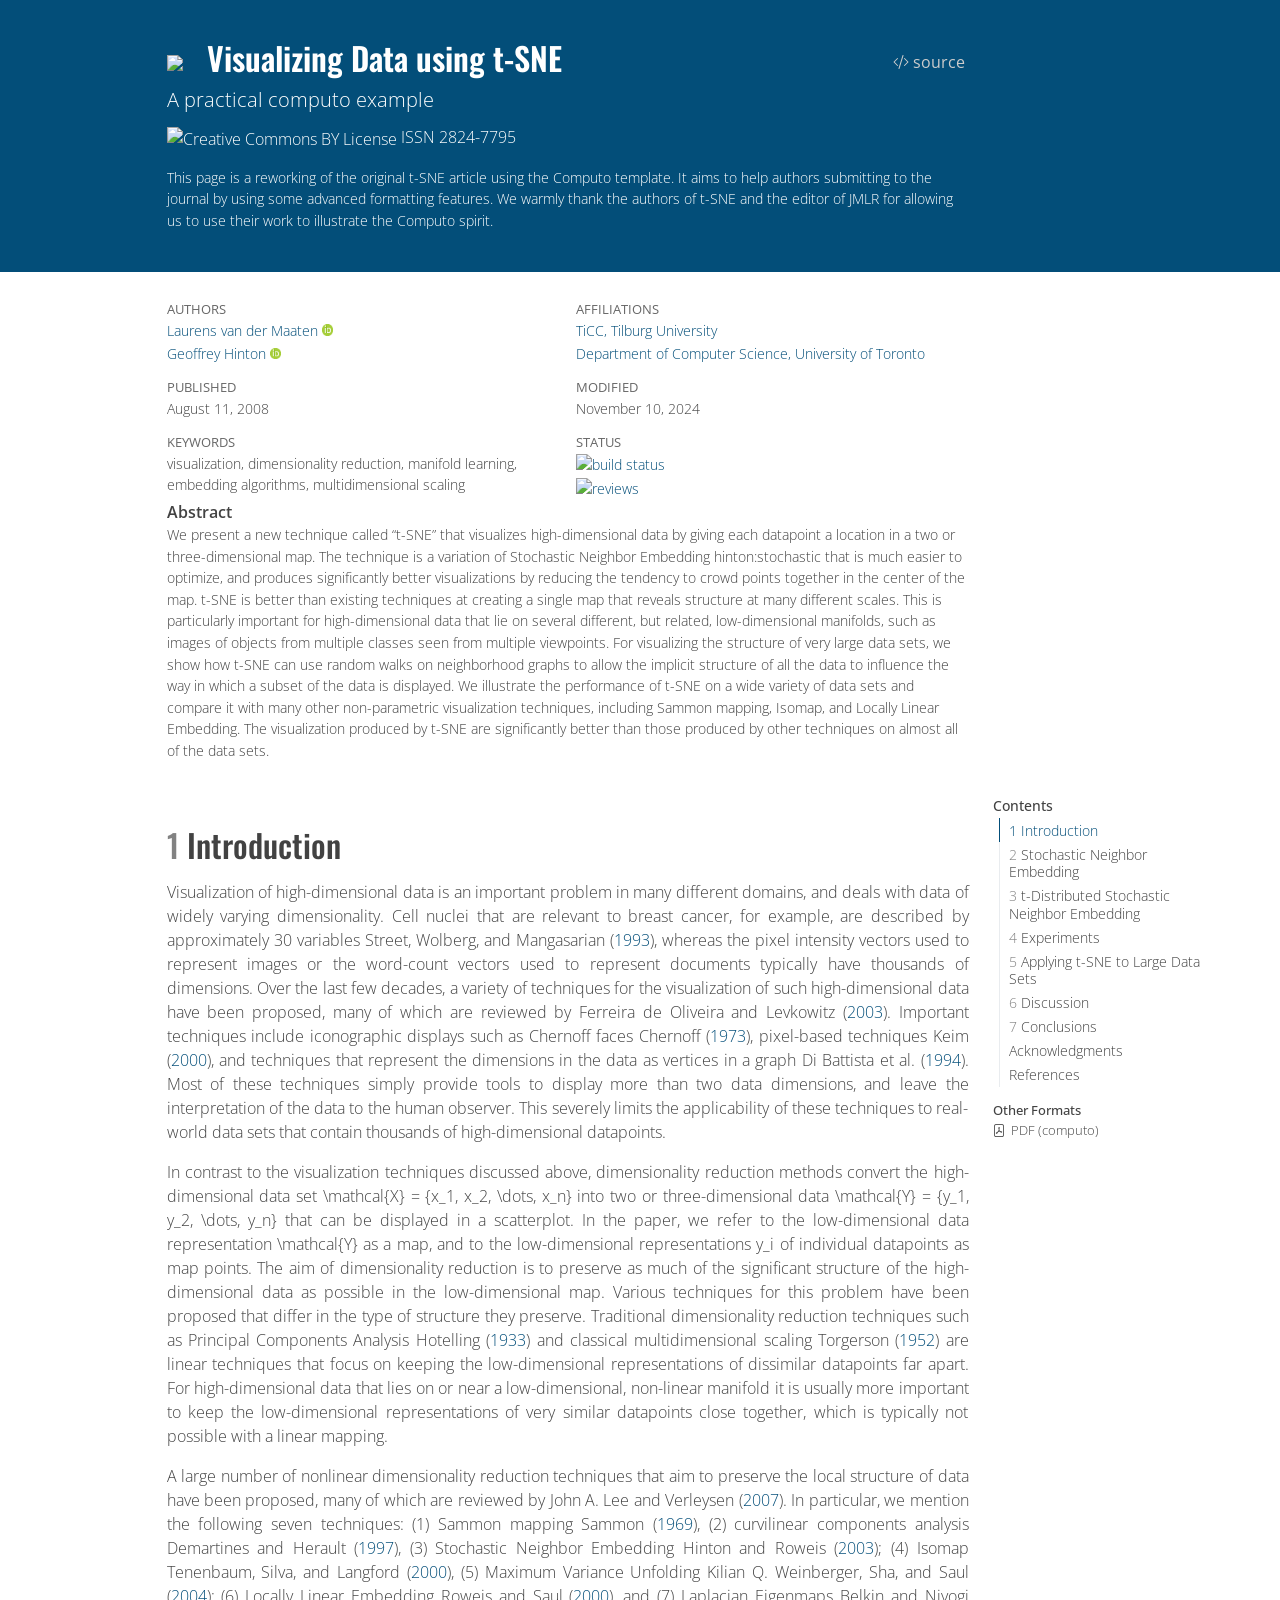
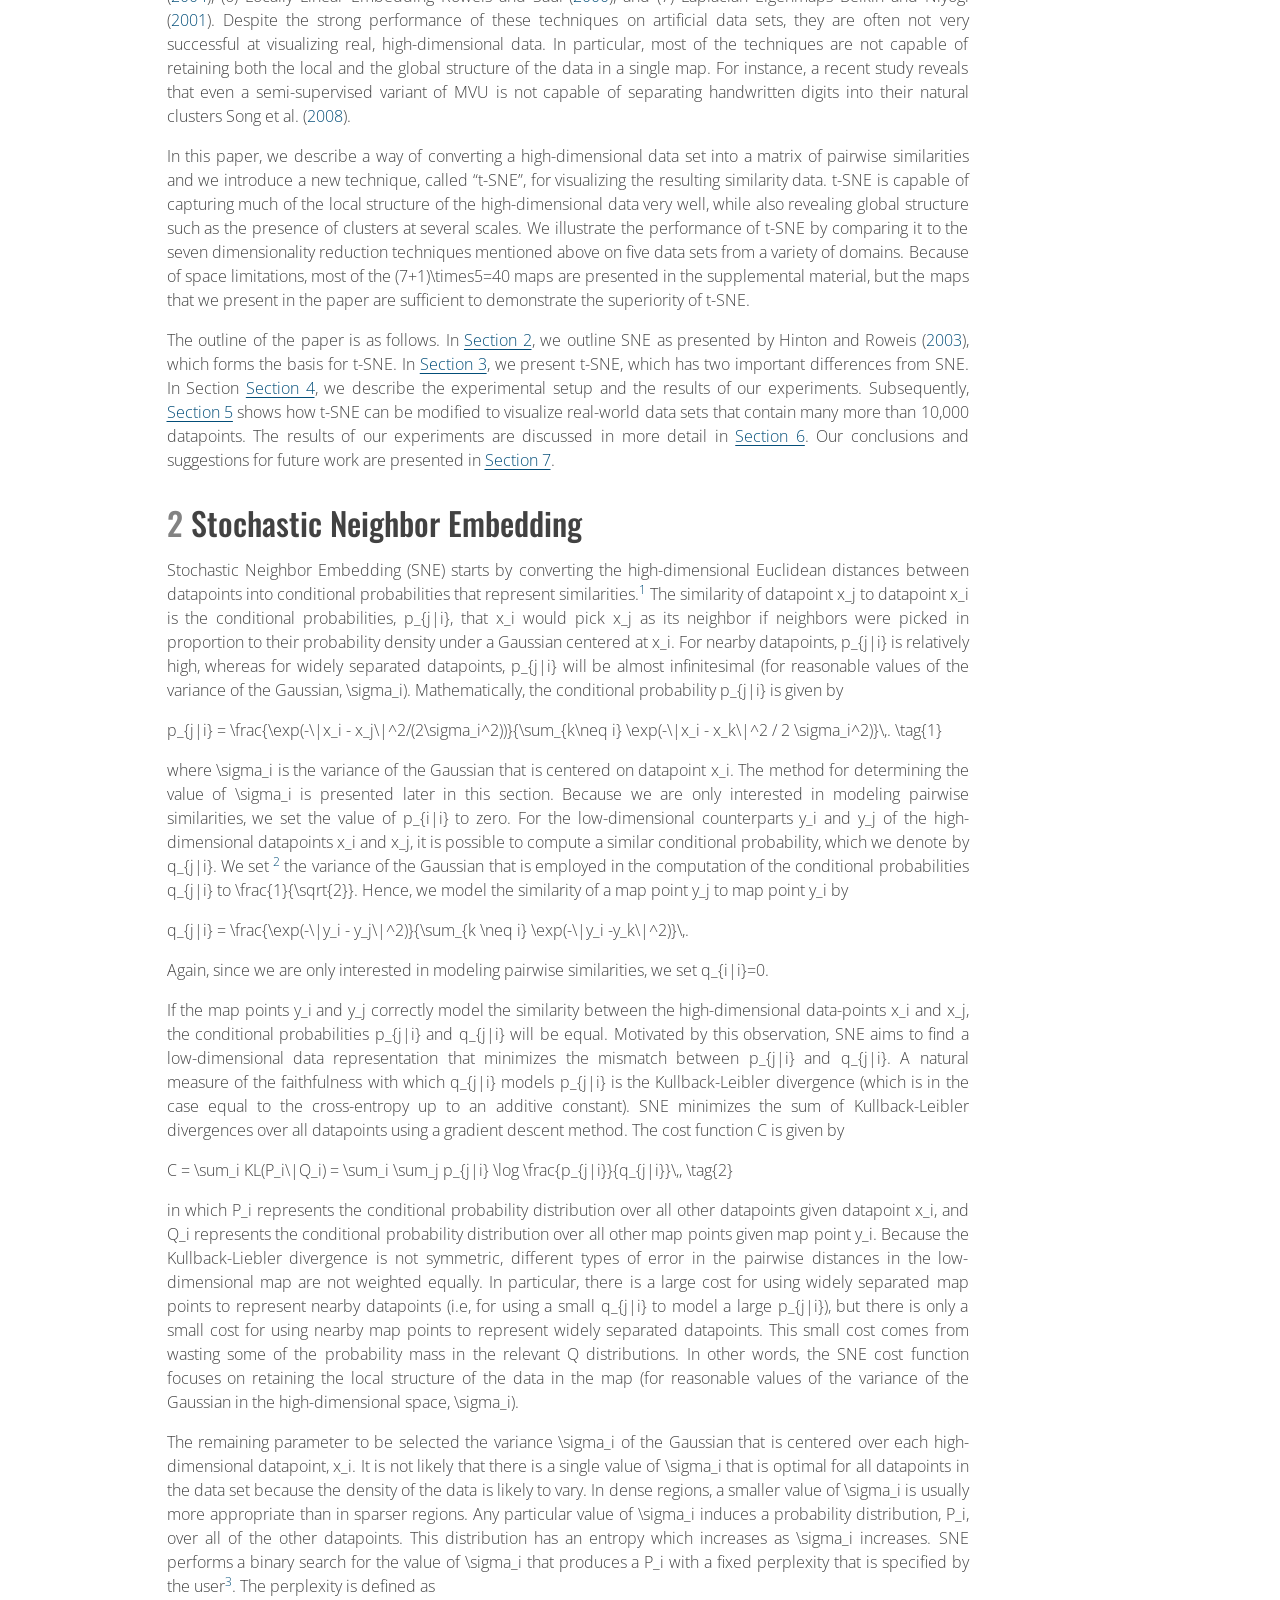
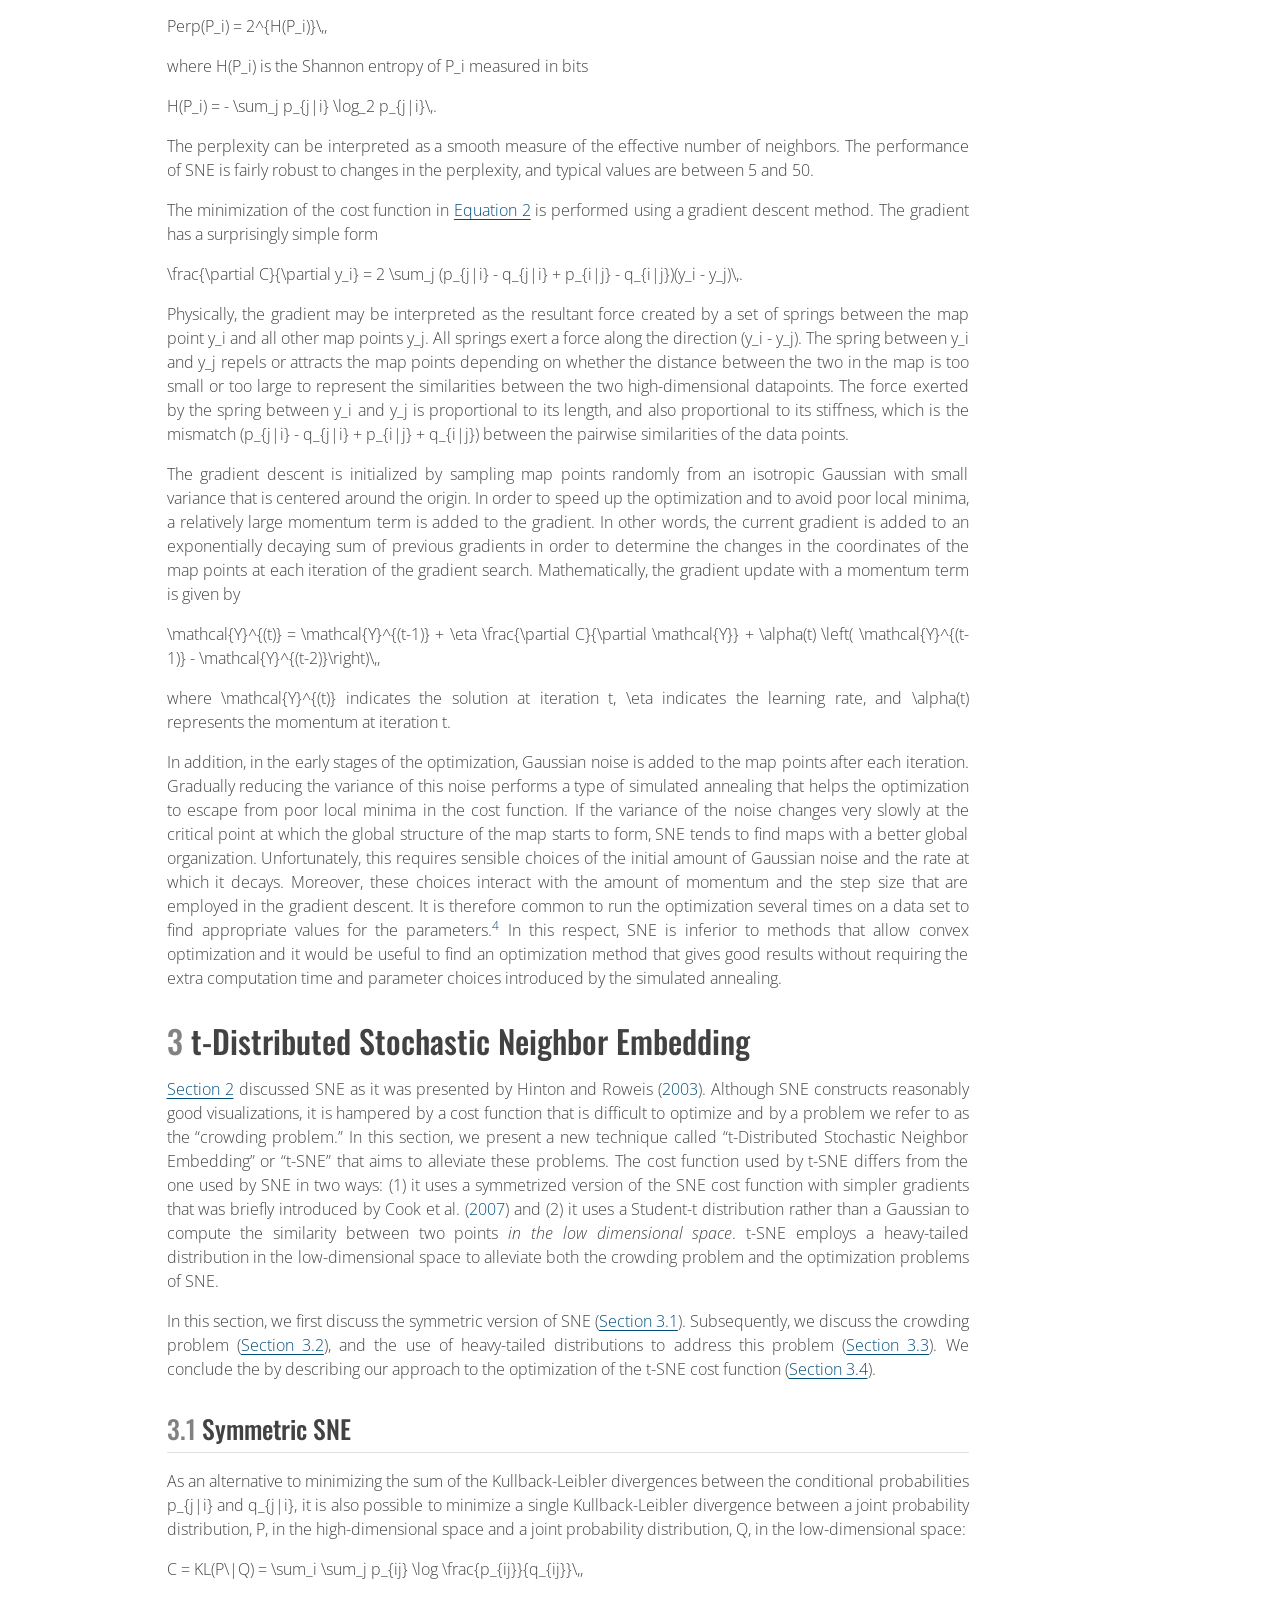
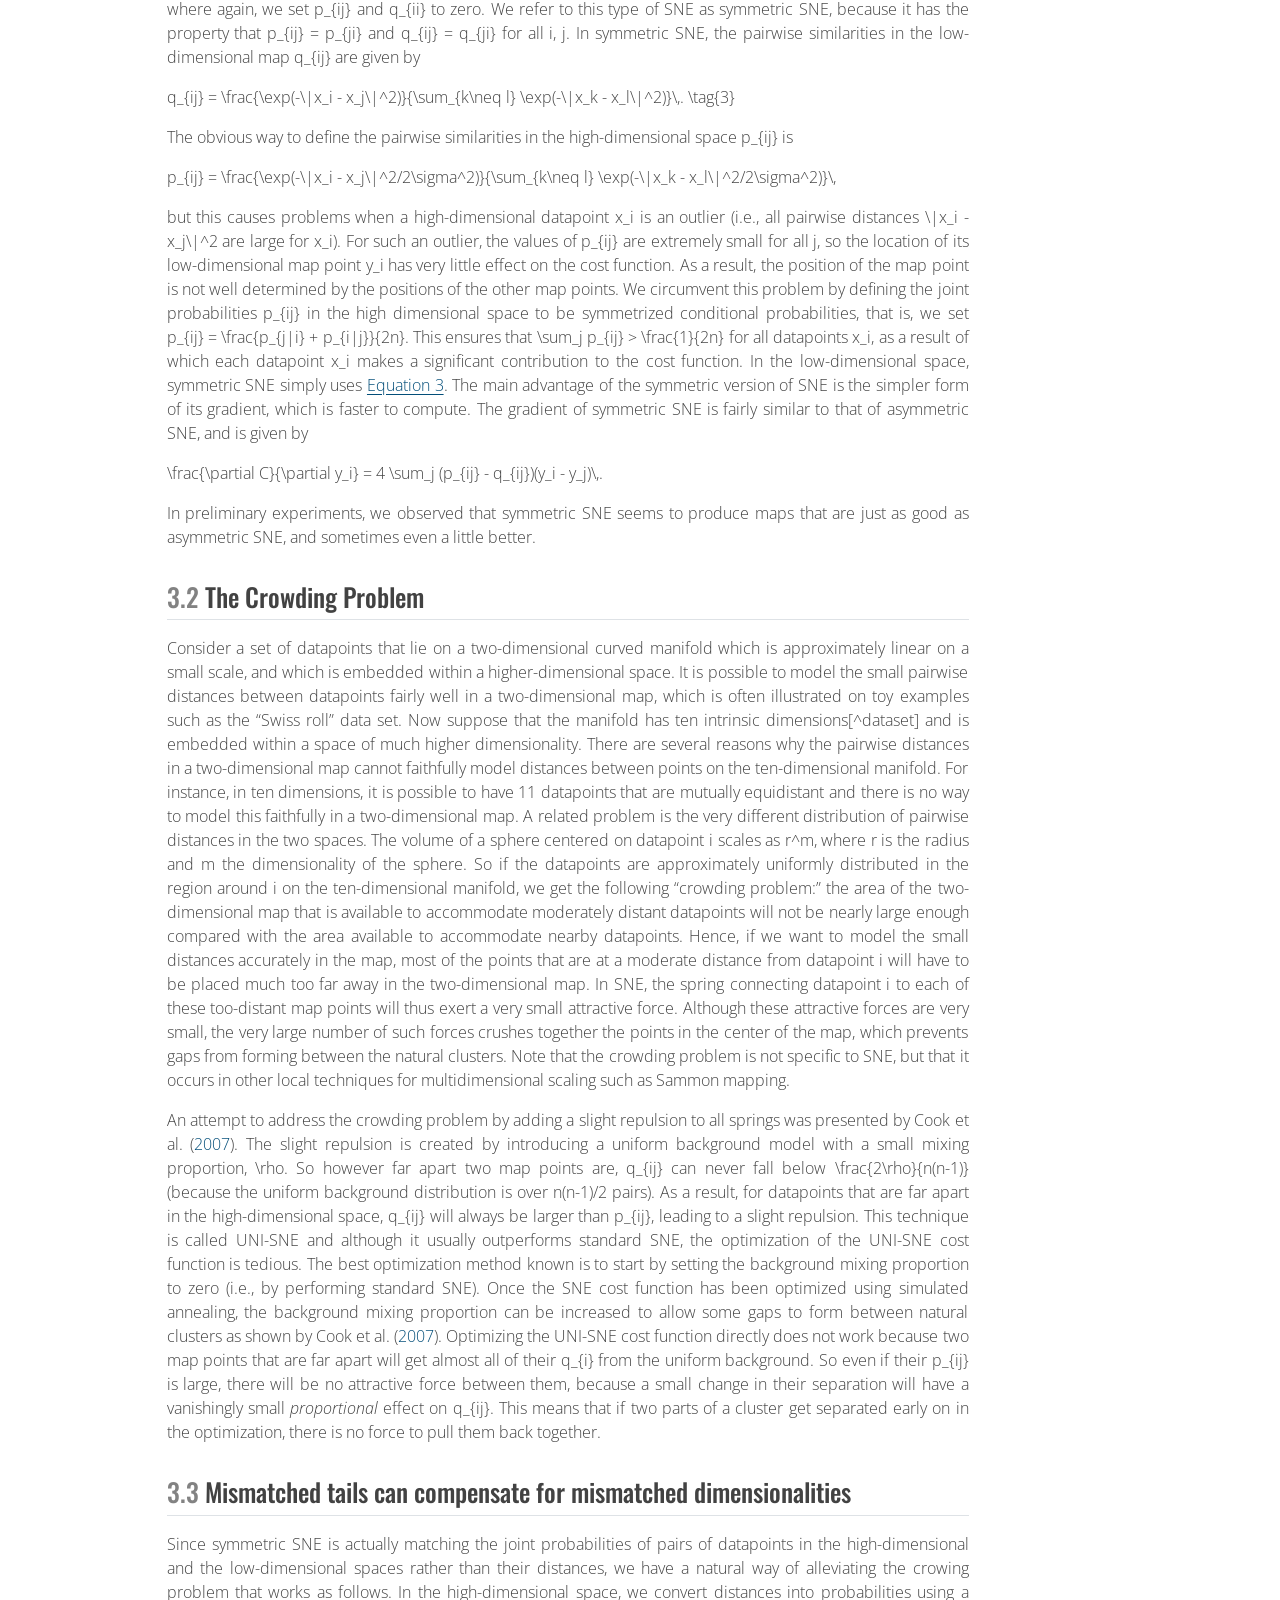
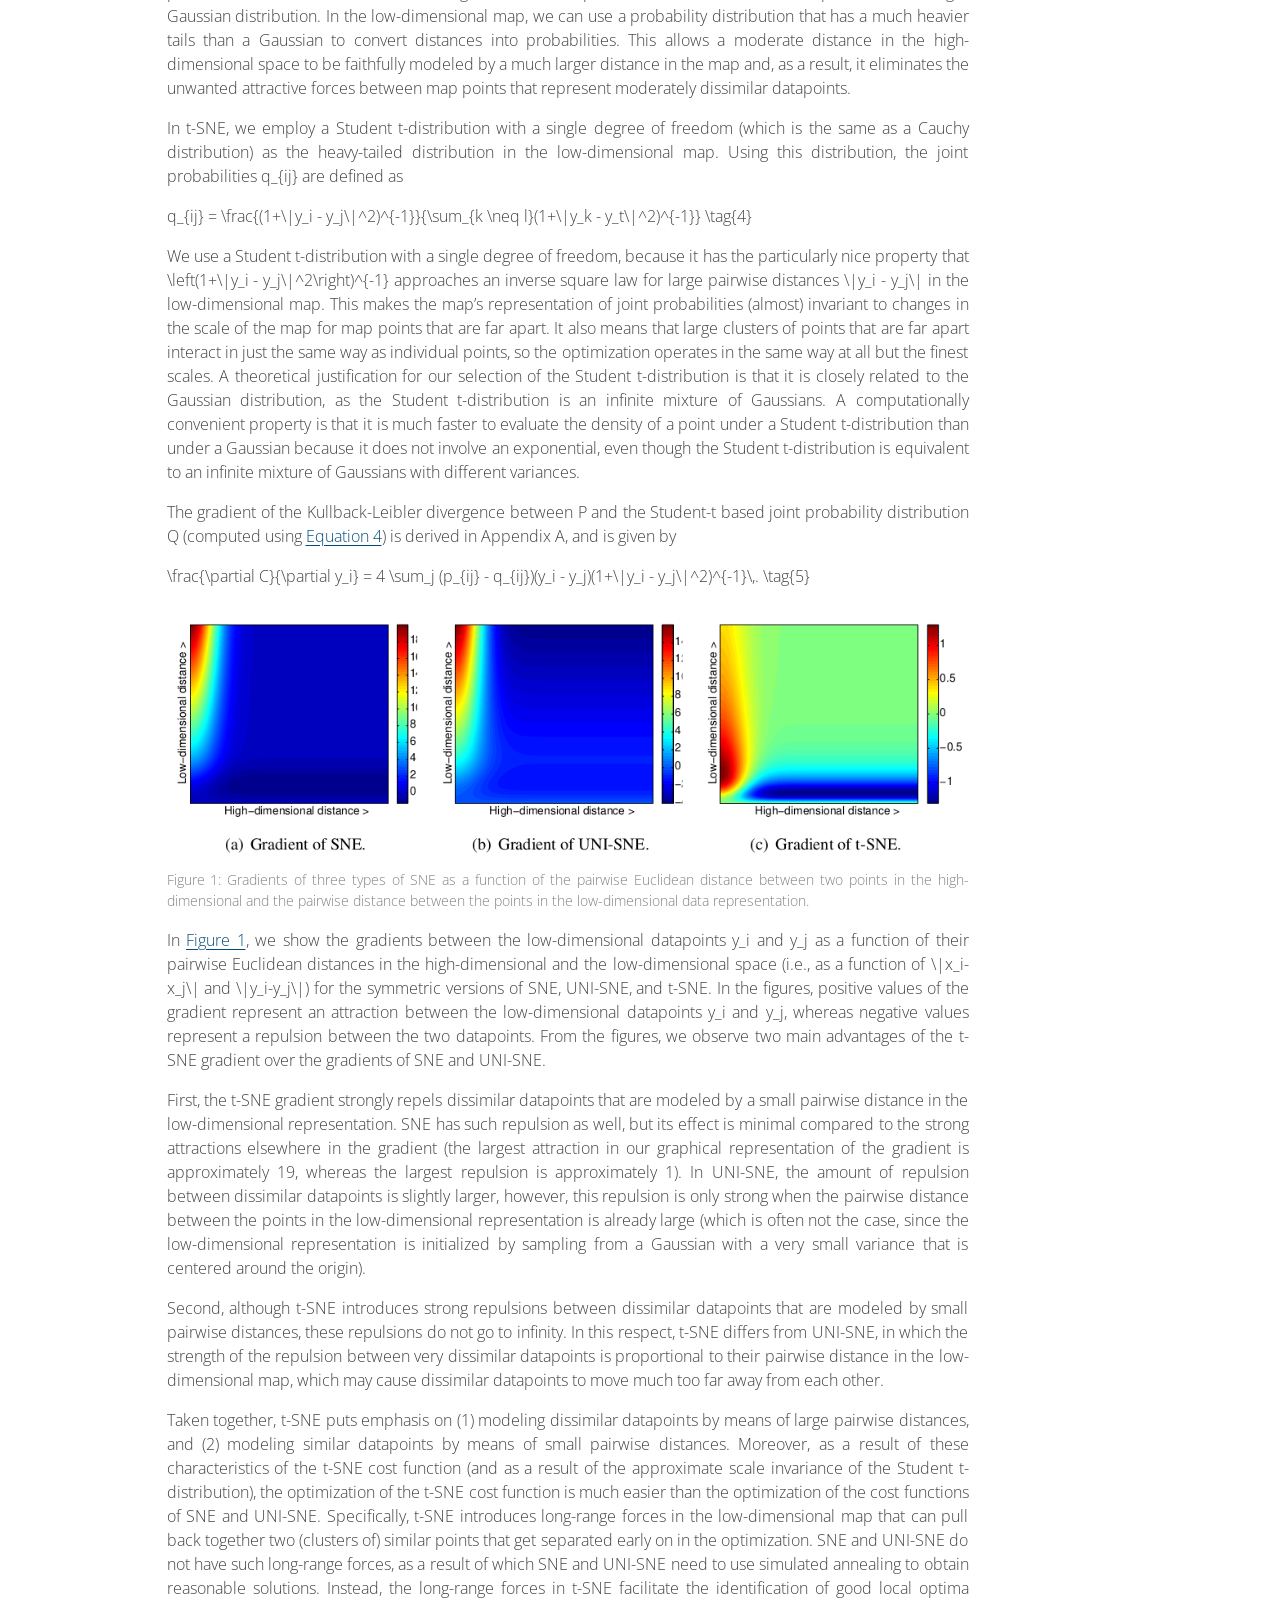
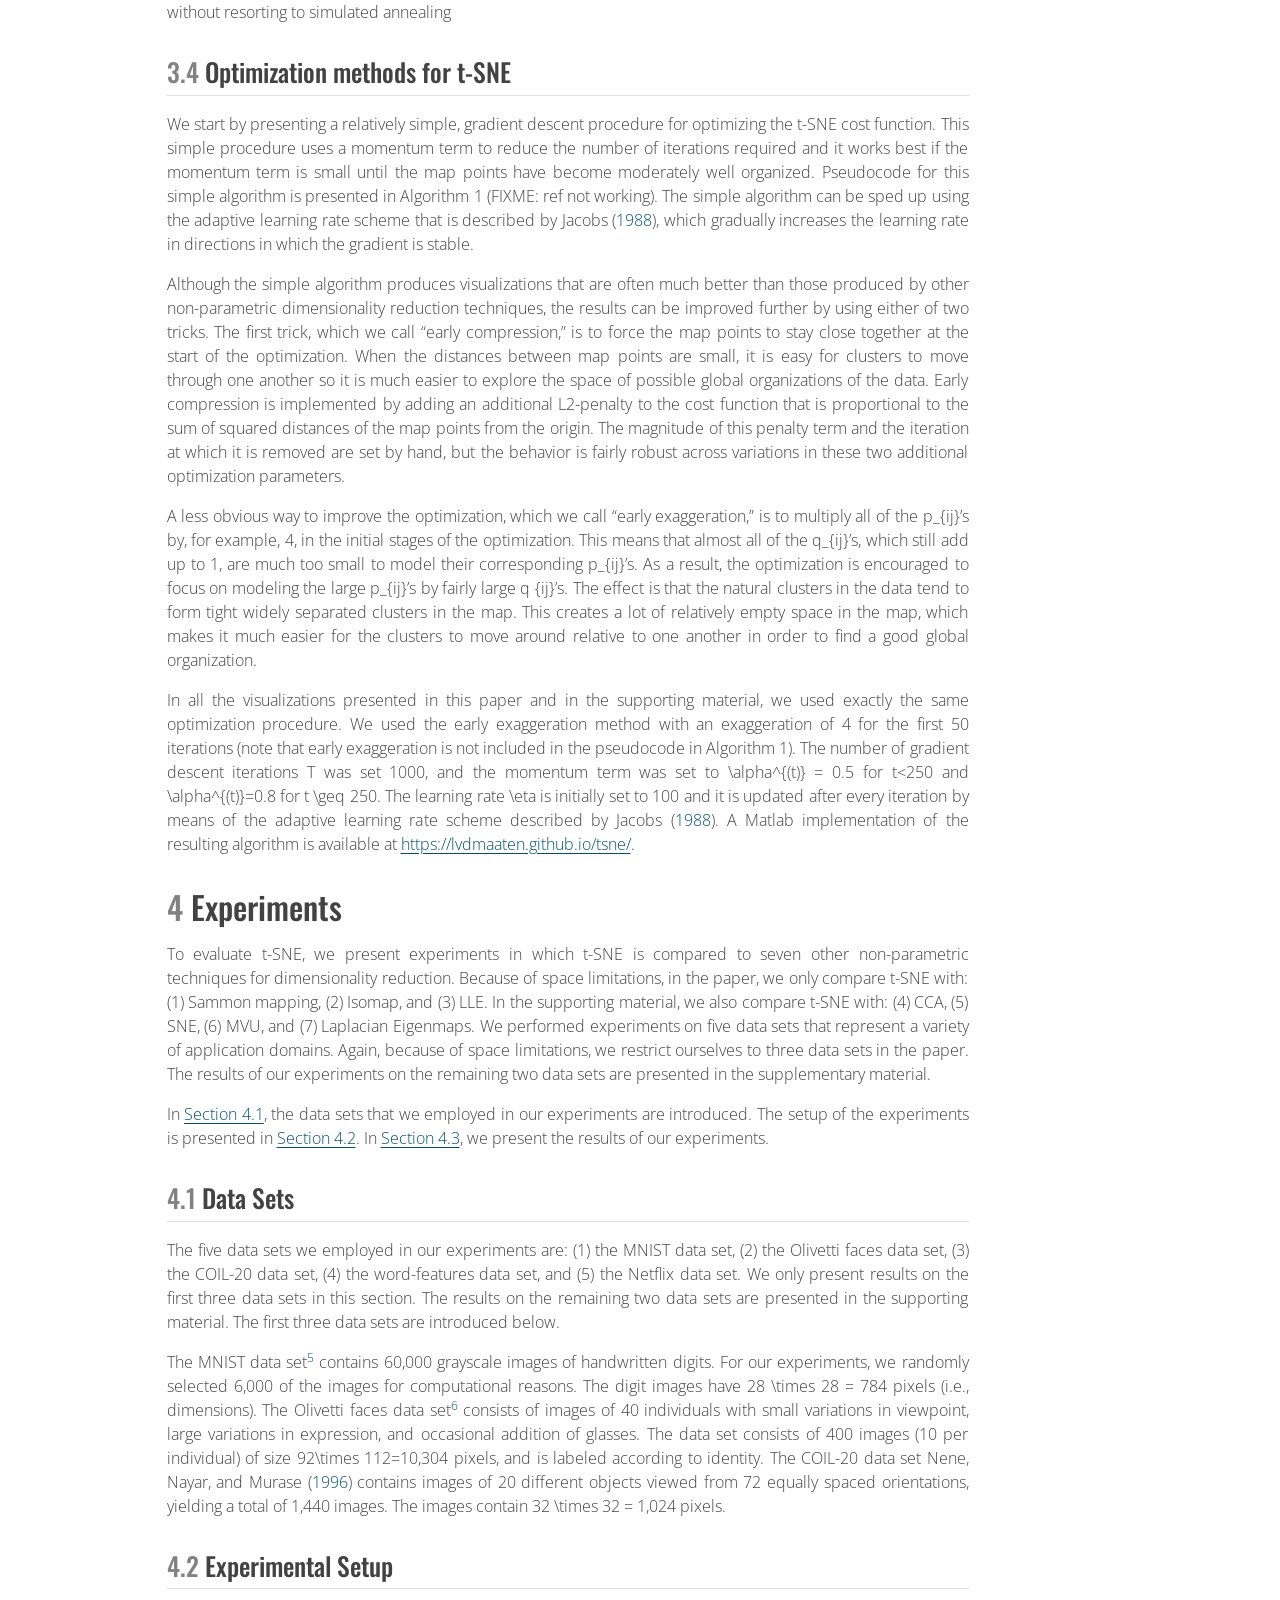
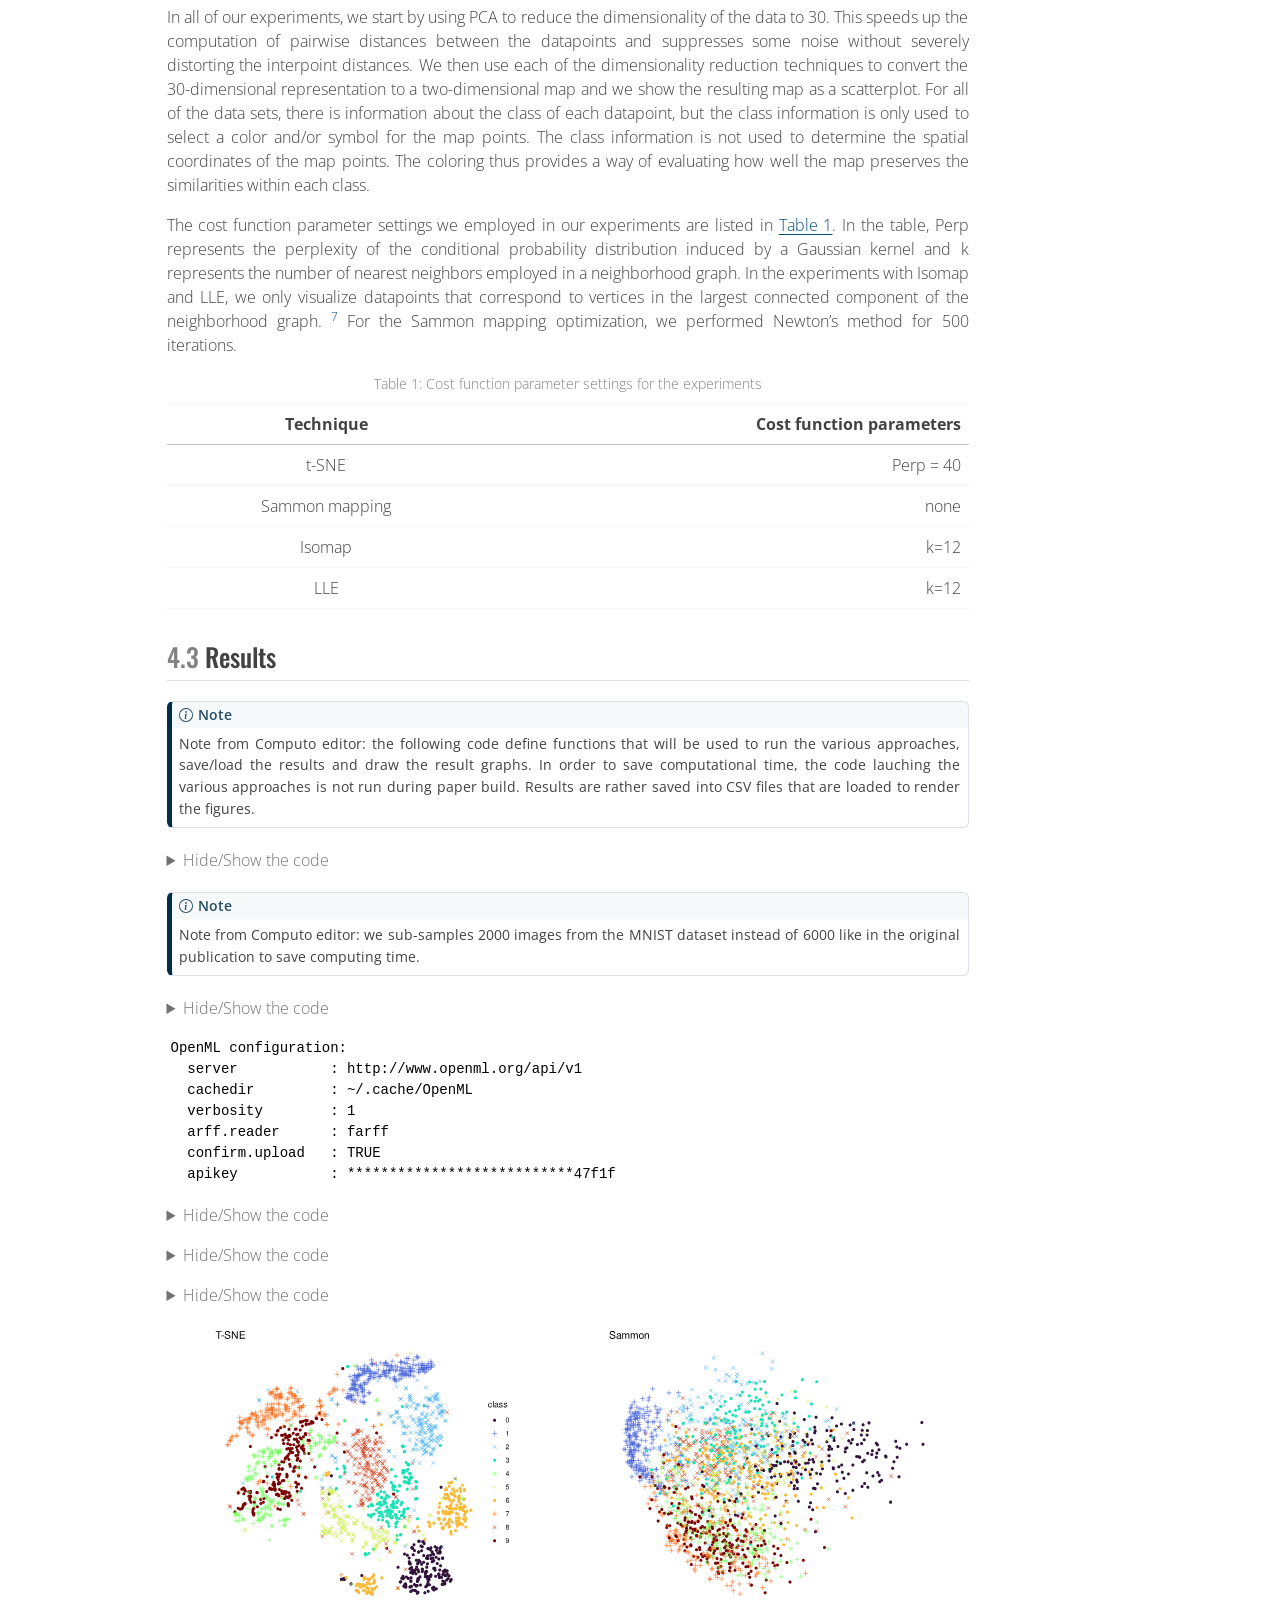
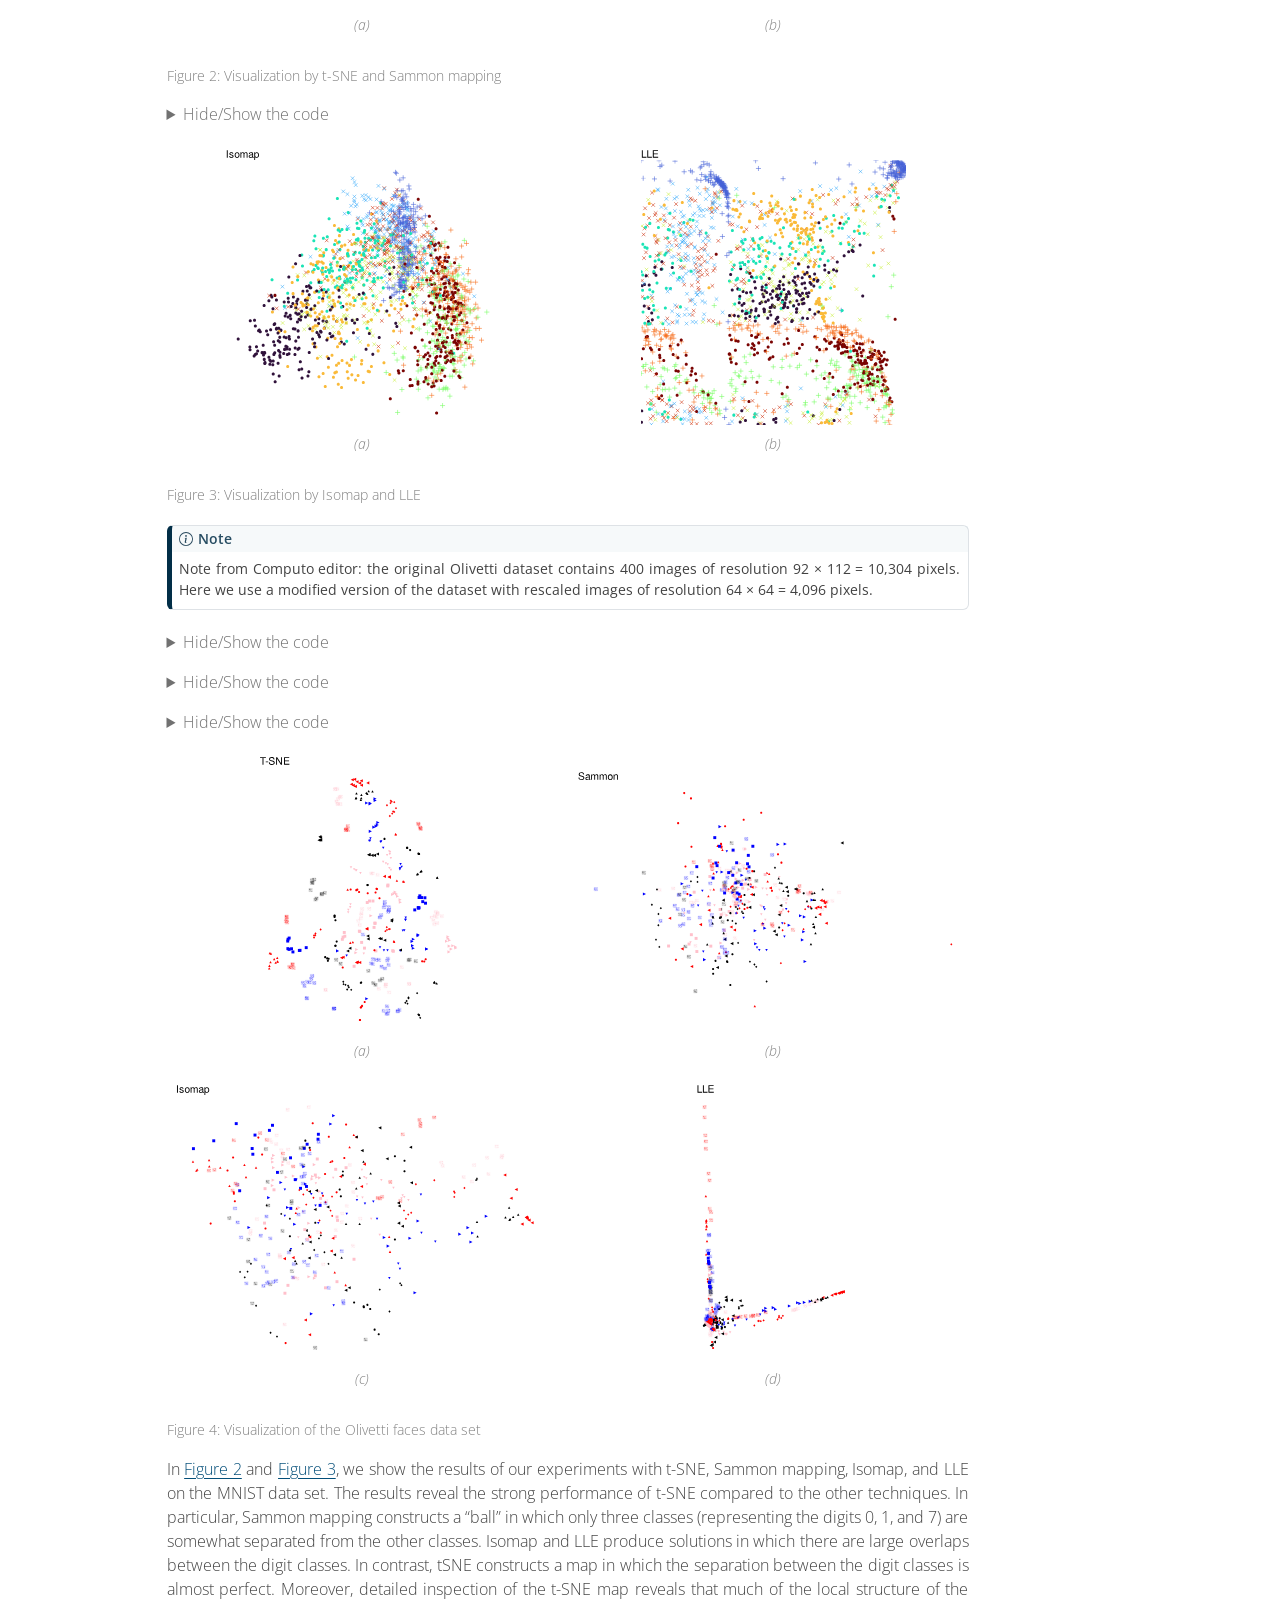
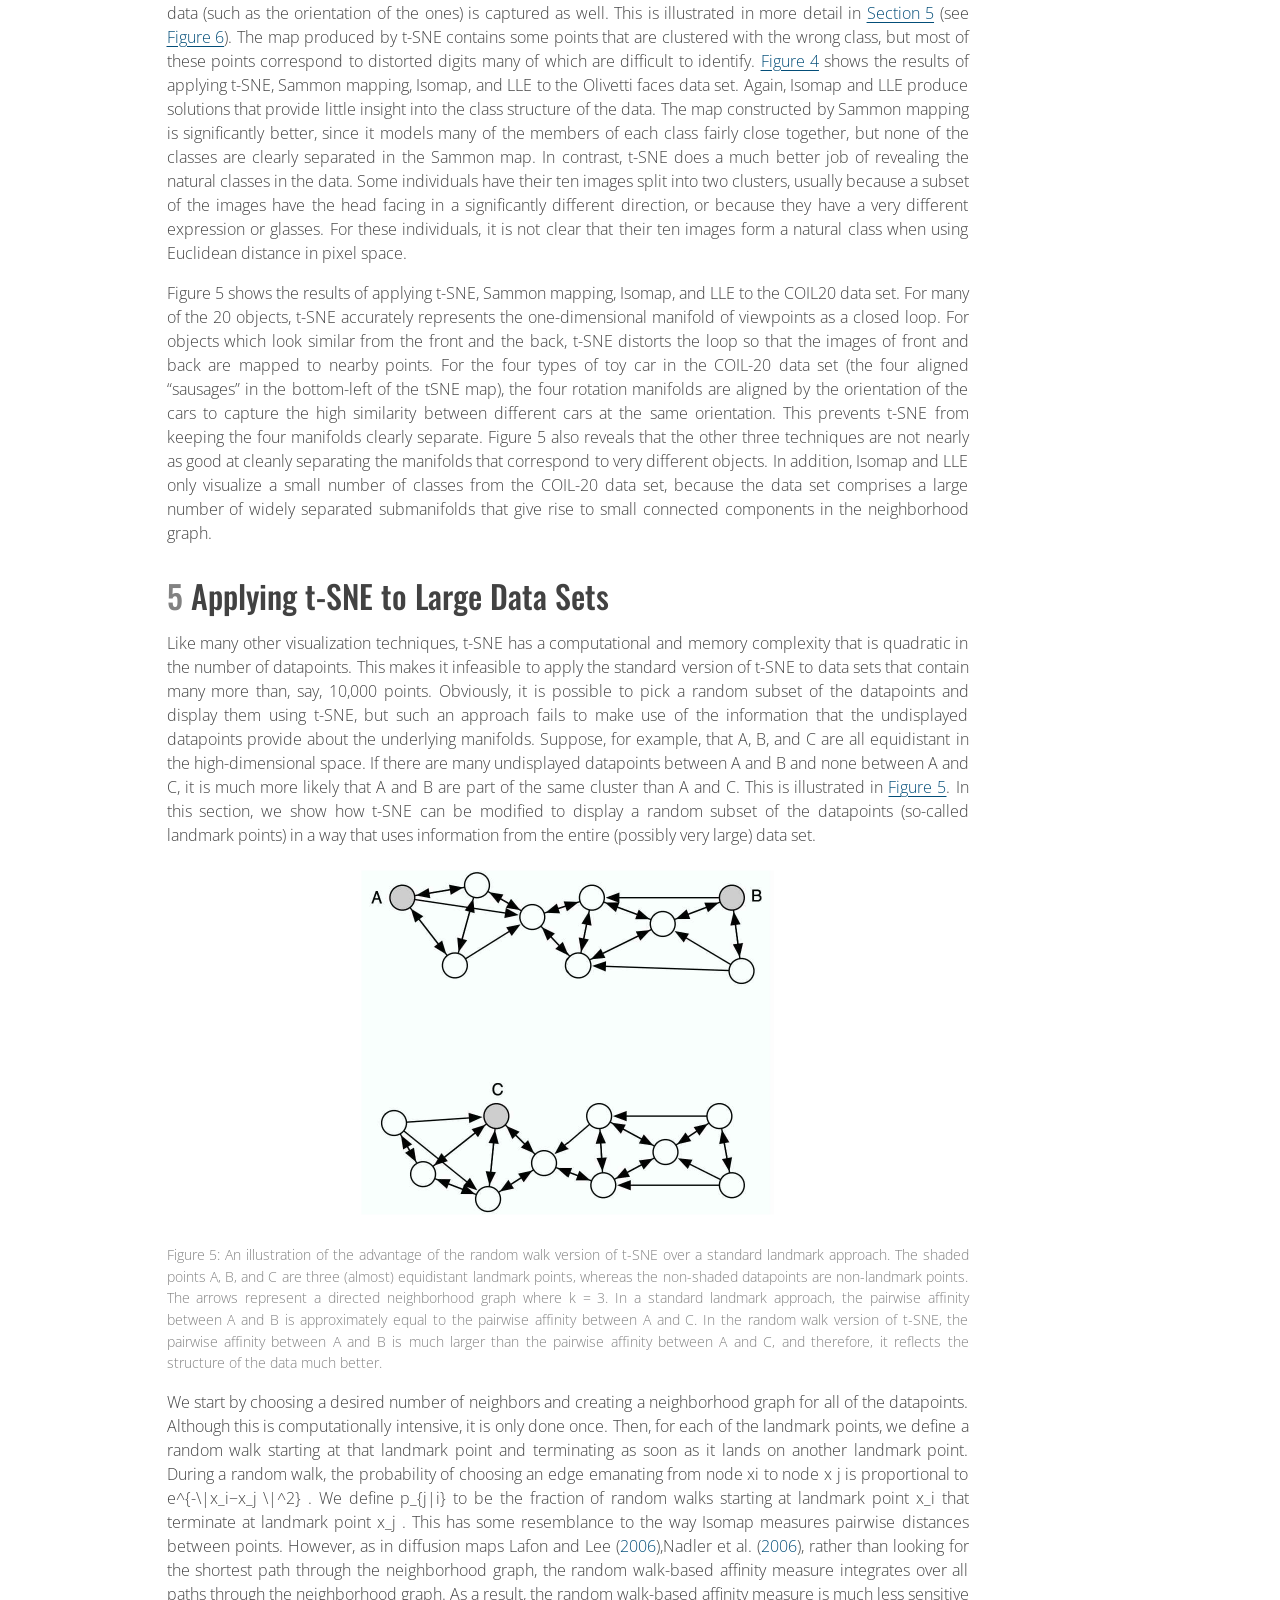
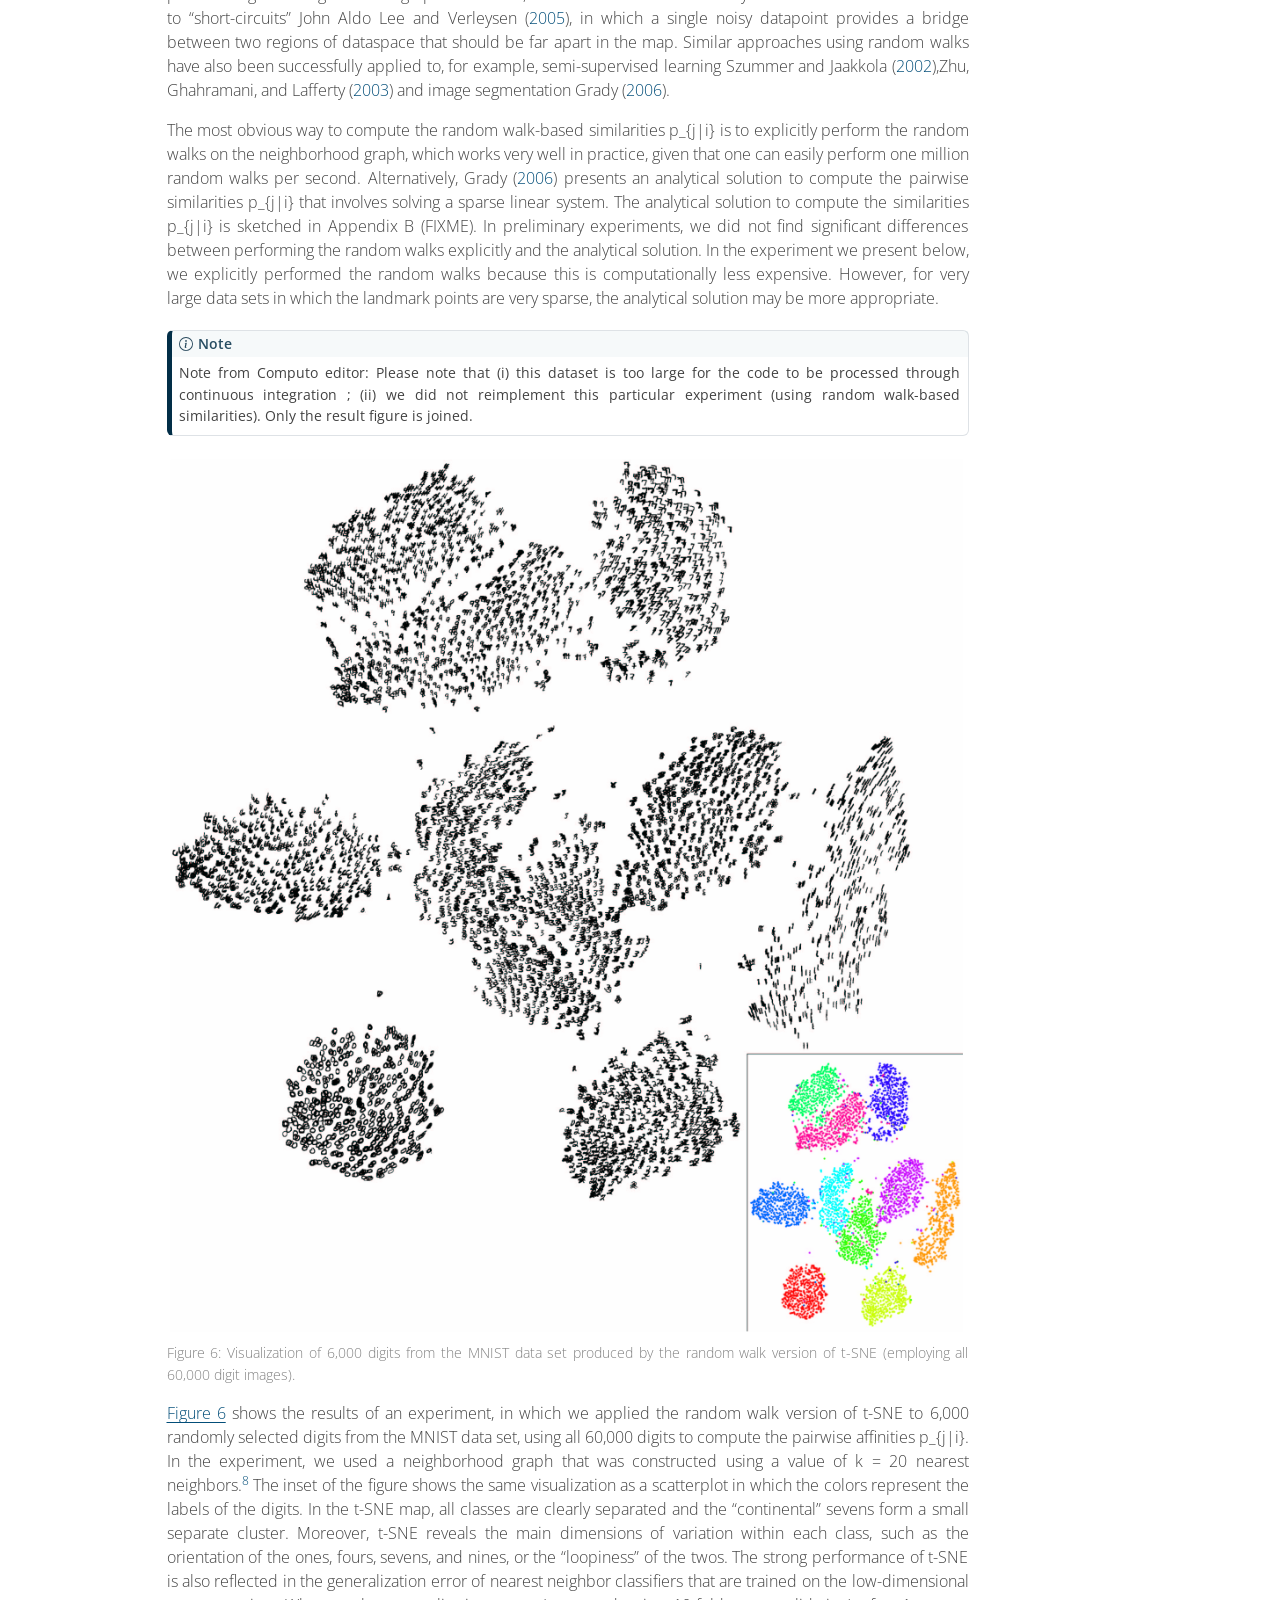
==== commit 4bb1b4b4: "Built site for gh-pages" ====
--- a/published-paper-tsne-r.html
+++ b/published-paper-tsne-r.html
@@ -218,7 +218,7 @@
       <div>
       <div class="quarto-title-meta-heading">Modified</div>
       <div class="quarto-title-meta-contents">
-        <p class="date-modified">November 3, 2024</p>
+        <p class="date-modified">November 10, 2024</p>
       </div>
     </div>
       
@@ -402,7 +402,7 @@
 <p>First, the t-SNE gradient strongly repels dissimilar datapoints that are modeled by a small pairwise distance in the low-dimensional representation. SNE has such repulsion as well, but its effect is minimal compared to the strong attractions elsewhere in the gradient (the largest attraction in our graphical representation of the gradient is approximately 19, whereas the largest repulsion is approximately 1). In UNI-SNE, the amount of repulsion between dissimilar datapoints is slightly larger, however, this repulsion is only strong when the pairwise distance between the points in the low-dimensional representation is already large (which is often not the case, since the low-dimensional representation is initialized by sampling from a Gaussian with a very small variance that is centered around the origin).</p>
 <p>Second, although t-SNE introduces strong repulsions between dissimilar datapoints that are modeled by small pairwise distances, these repulsions do not go to infinity. In this respect, t-SNE differs from UNI-SNE, in which the strength of the repulsion between very dissimilar datapoints is proportional to their pairwise distance in the low-dimensional map, which may cause dissimilar datapoints to move much too far away from each other.</p>
 <p>Taken together, t-SNE puts emphasis on (1) modeling dissimilar datapoints by means of large pairwise distances, and (2) modeling similar datapoints by means of small pairwise distances. Moreover, as a result of these characteristics of the t-SNE cost function (and as a result of the approximate scale invariance of the Student t-distribution), the optimization of the t-SNE cost function is much easier than the optimization of the cost functions of SNE and UNI-SNE. Specifically, t-SNE introduces long-range forces in the low-dimensional map that can pull back together two (clusters of) similar points that get separated early on in the optimization. SNE and UNI-SNE do not have such long-range forces, as a result of which SNE and UNI-SNE need to use simulated annealing to obtain reasonable solutions. Instead, the long-range forces in t-SNE facilitate the identification of good local optima without resorting to simulated annealing</p>
-<div class="pseudocode-container quarto-float" data-pseudocode-number="1" data-caption-prefix="Algorithm">
+<div class="pseudocode-container quarto-float" data-caption-prefix="Algorithm" data-pseudocode-number="1">
 <div class="pseudocode">
 \begin{algorithm} \caption{Simple version of t-Distributed Stochastic Neighbor Embeding} \begin{algorithmic} \State \textbf{Data}: high-dimensional representation $\mathcal{X} = \{x_1, \dots, x_n\}$ \State cost function parameters: perplexity $Perp$ \State optimization parameters: number of iterations $T$, learning rate $\eta$, momentum $\alpha(t)$ \State \textbf{Result}: low-dimensional data representation $\mathcal{Y}^{(T)} = \{y_1, \dots, y_n\}$ \Procedure{t-sne}{$Perp, T, \eta, \alpha(t)$} \State compute pairwise affinities $p_{j|i}$ with perplexity $Perp$ (using Equation 1) \State set $p_{ij} = \frac{1}{2n} (p_{j|i} + p_{i|j})$ \State sample initial solution $\mathcal{Y}^{(0)} = \{y_1,\dots,y_n\}$ from $\mathcal{N}(0,1e^{-4} I)$ \For{$t = 0$\dots$T$} \State compute low-dimensional affinities $q_{ij}$ (using Equation 4) \State compute gradient $\frac{\partial C}{\partial \mathcal{Y}}$ (using Equation 5) \State et $\mathcal{Y}^{t} = \mathcal{Y}^{t-1} + \eta \frac{\partial C}{\partial \mathcal{Y}} + \alpha(t) \left(\mathcal{Y}^{t-1} - \mathcal{Y}^{t-2}\right)$ \EndFor \EndProcedure \end{algorithmic} \end{algorithm}
 </div>
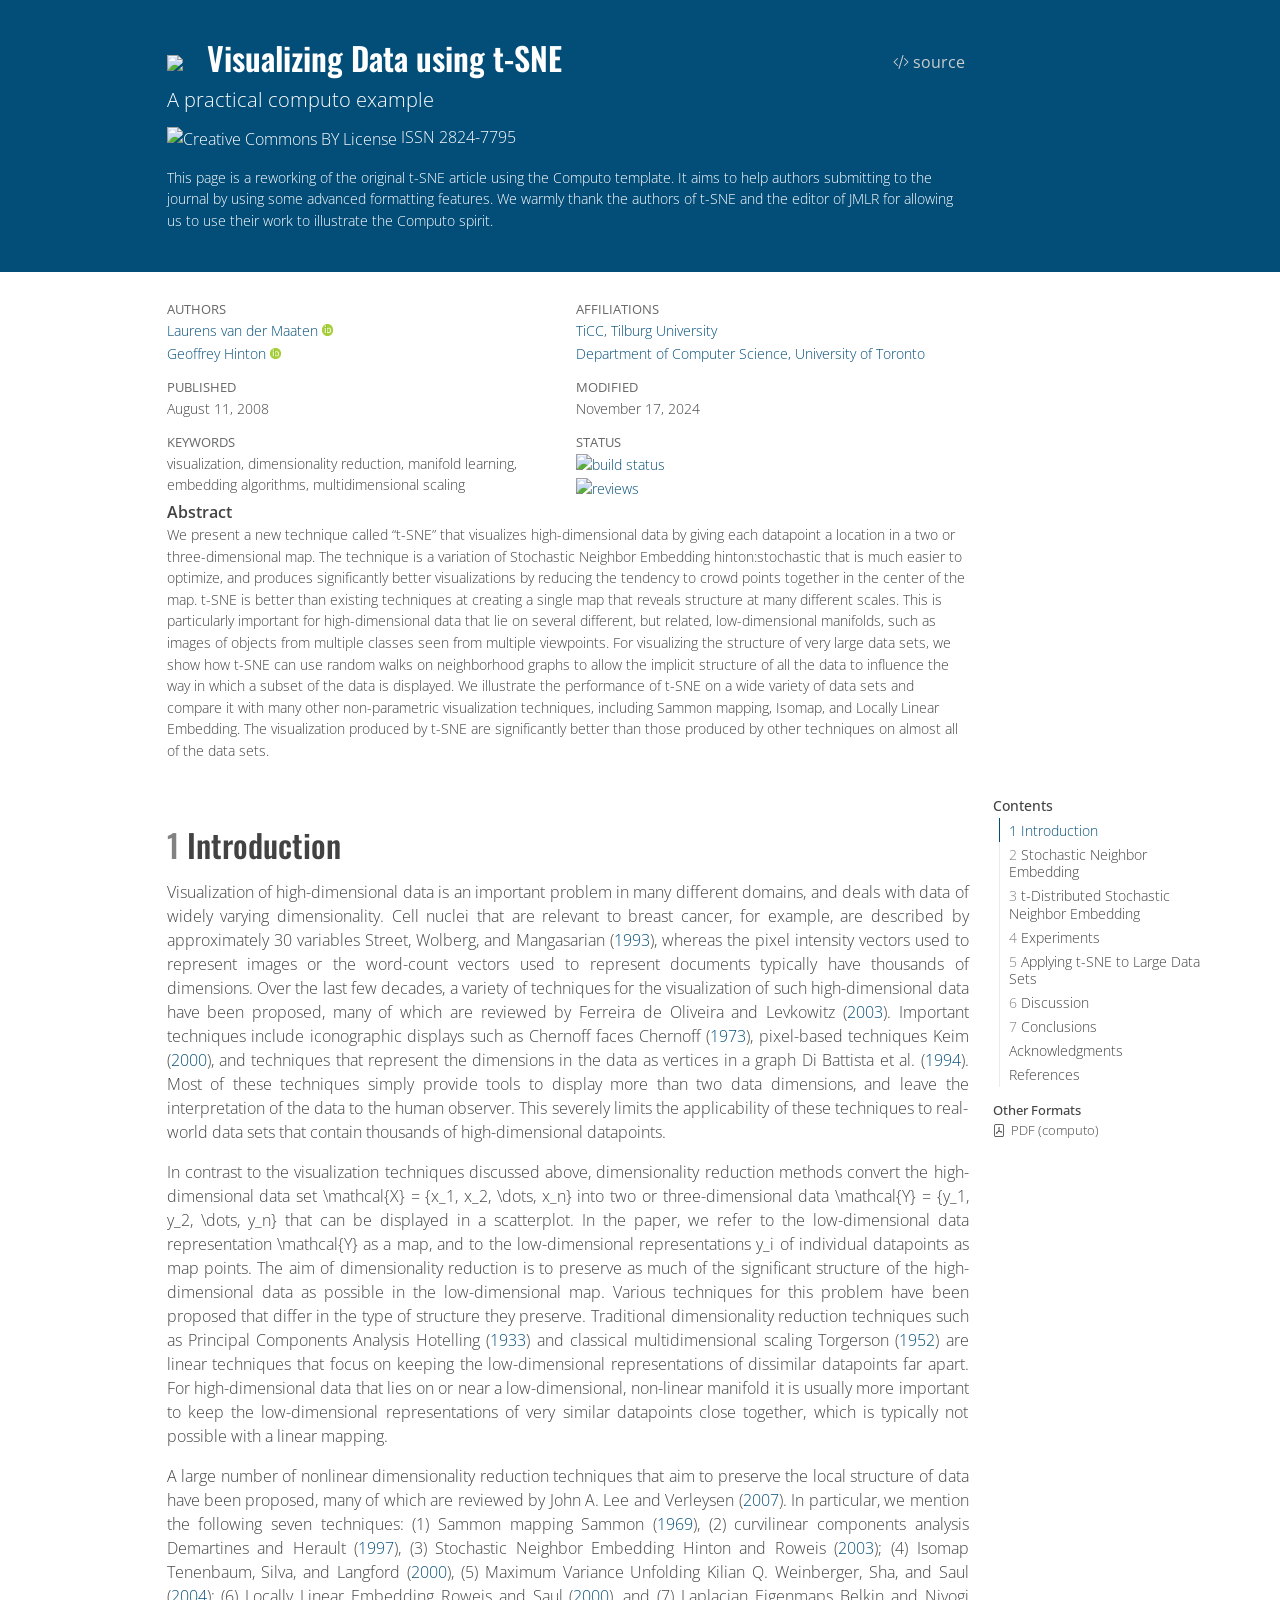
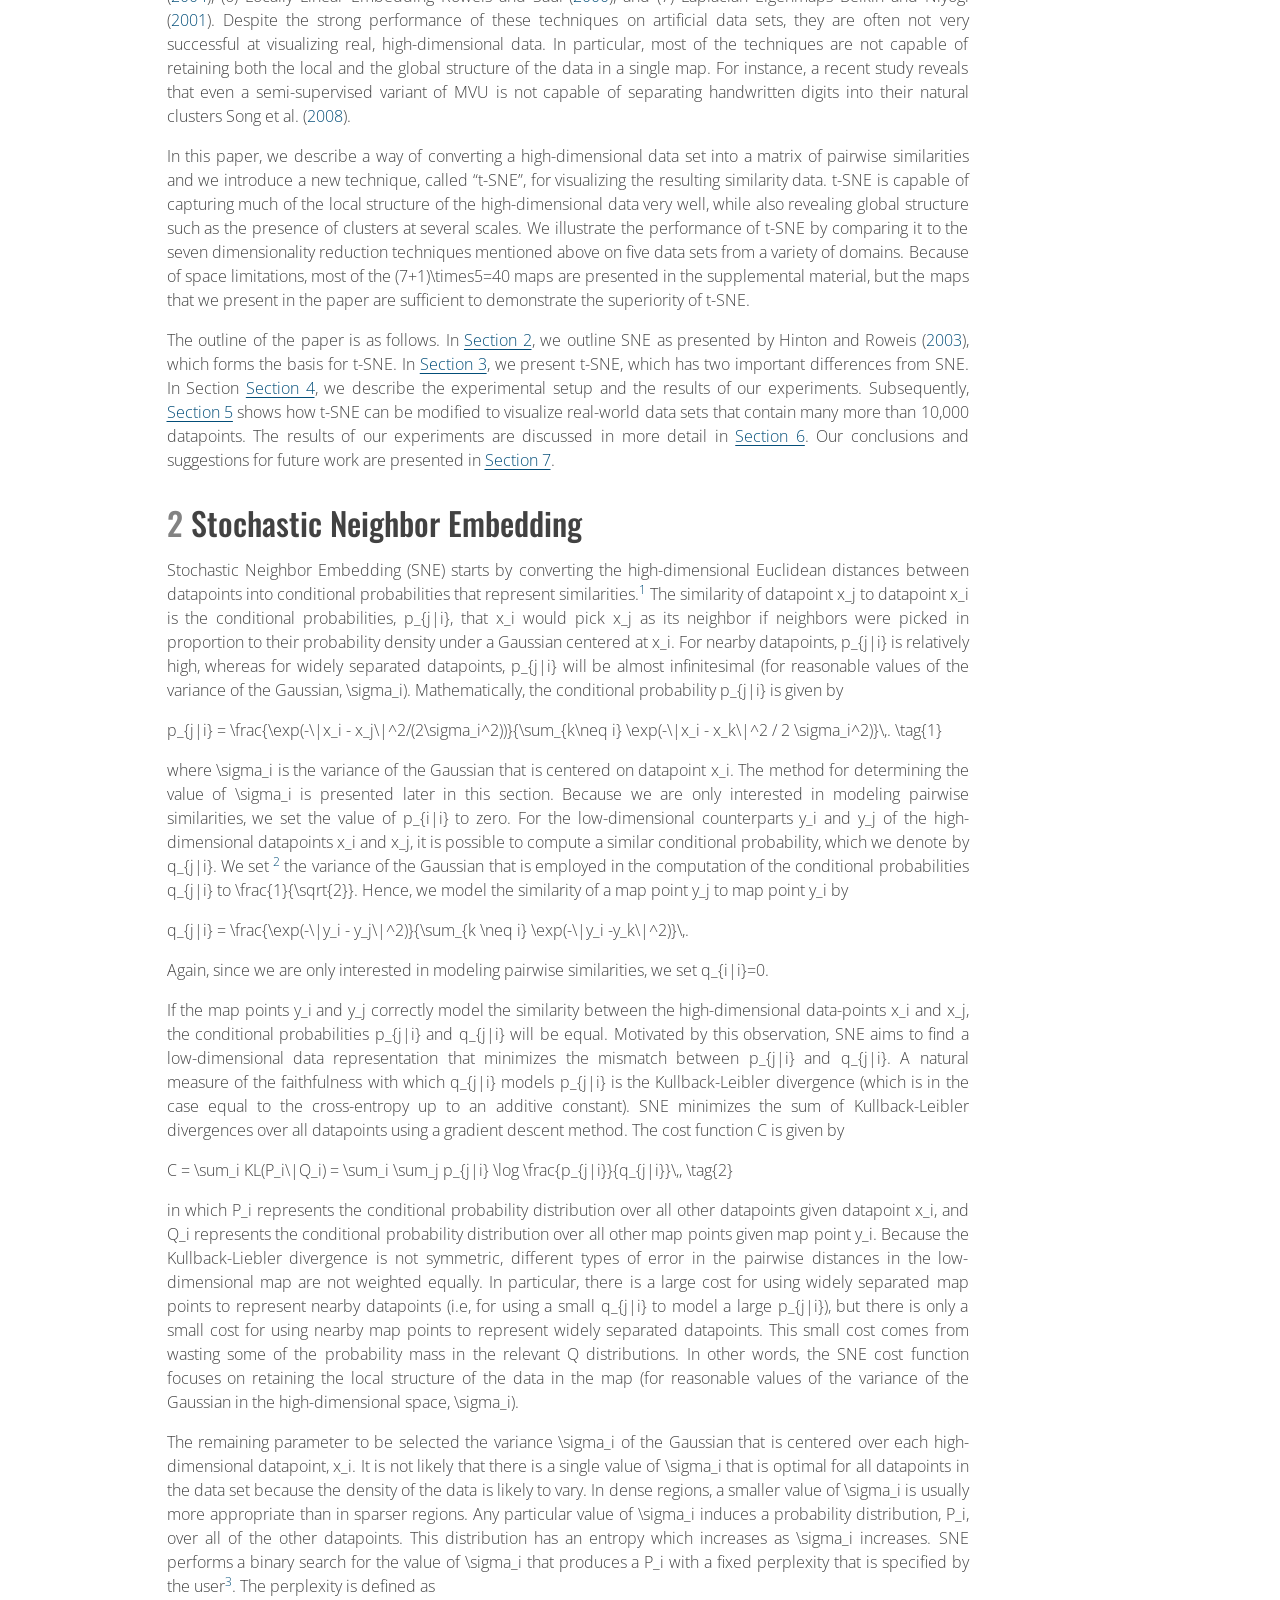
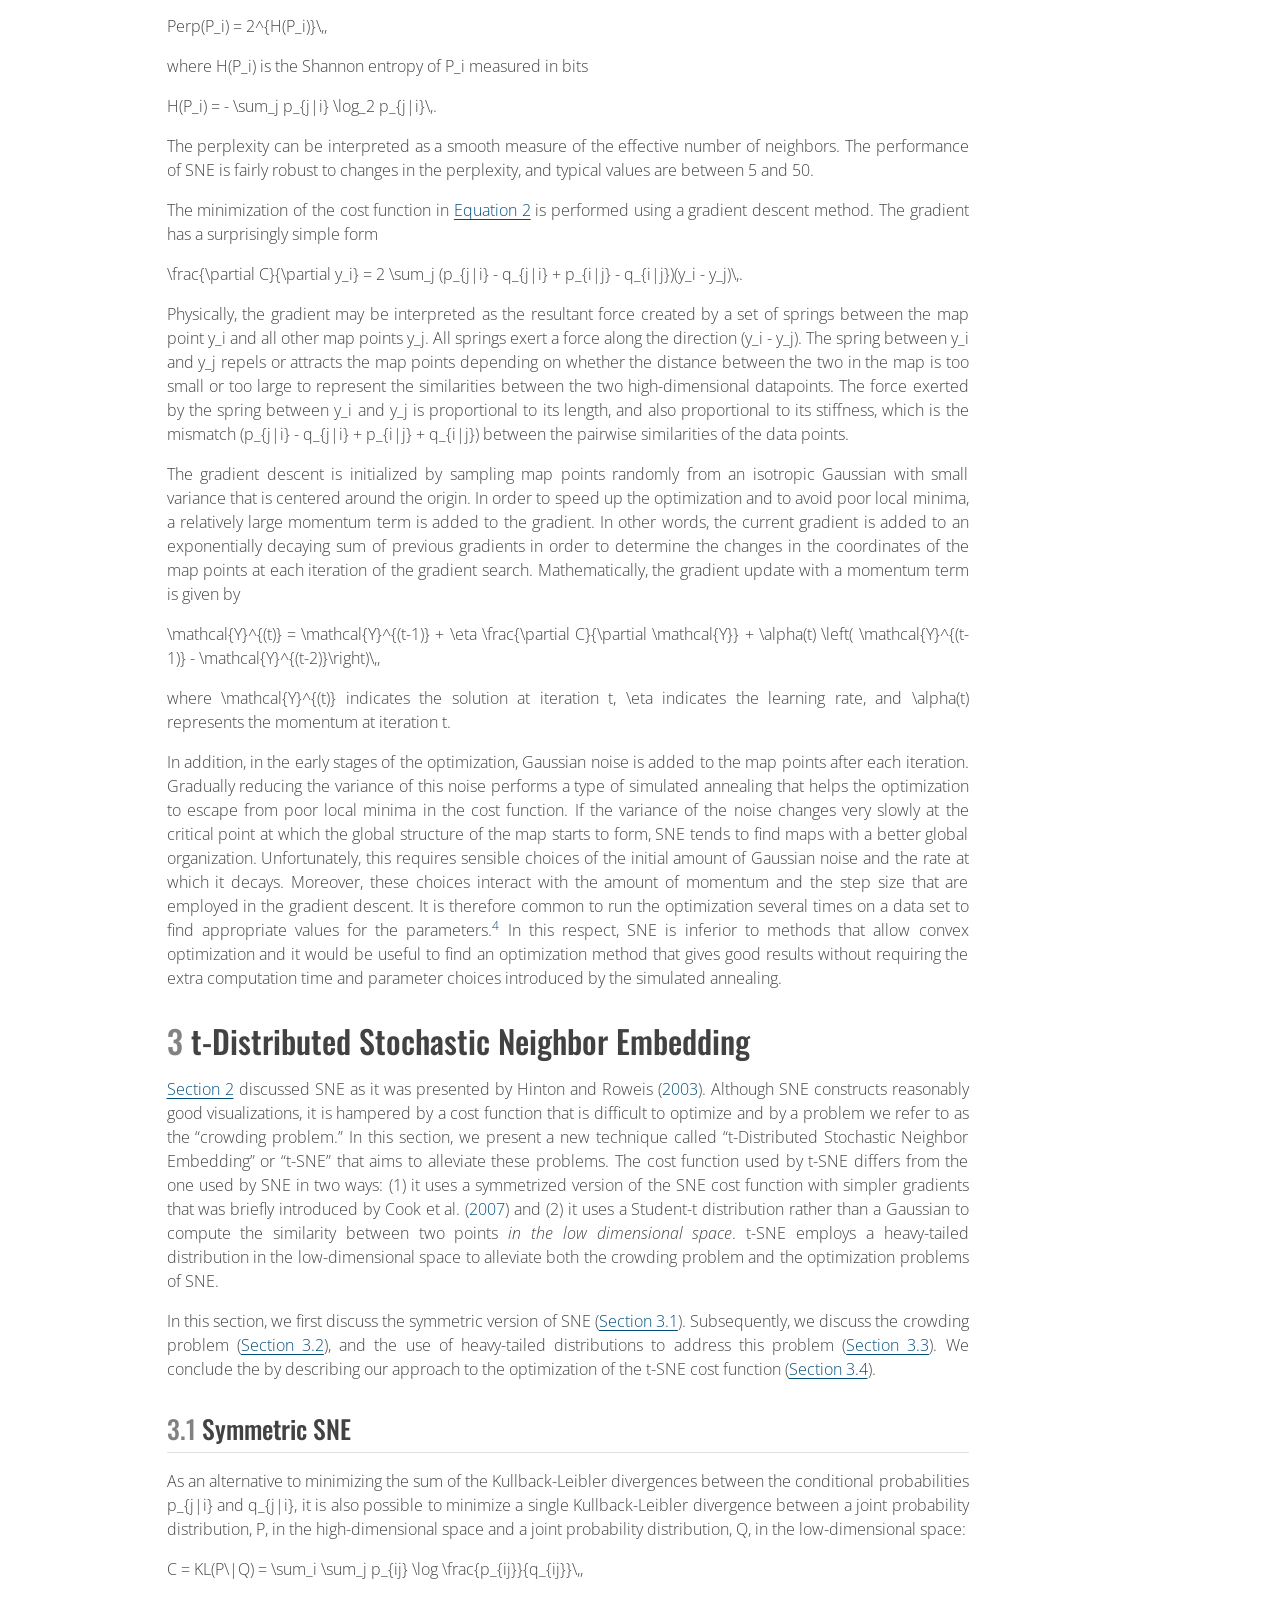
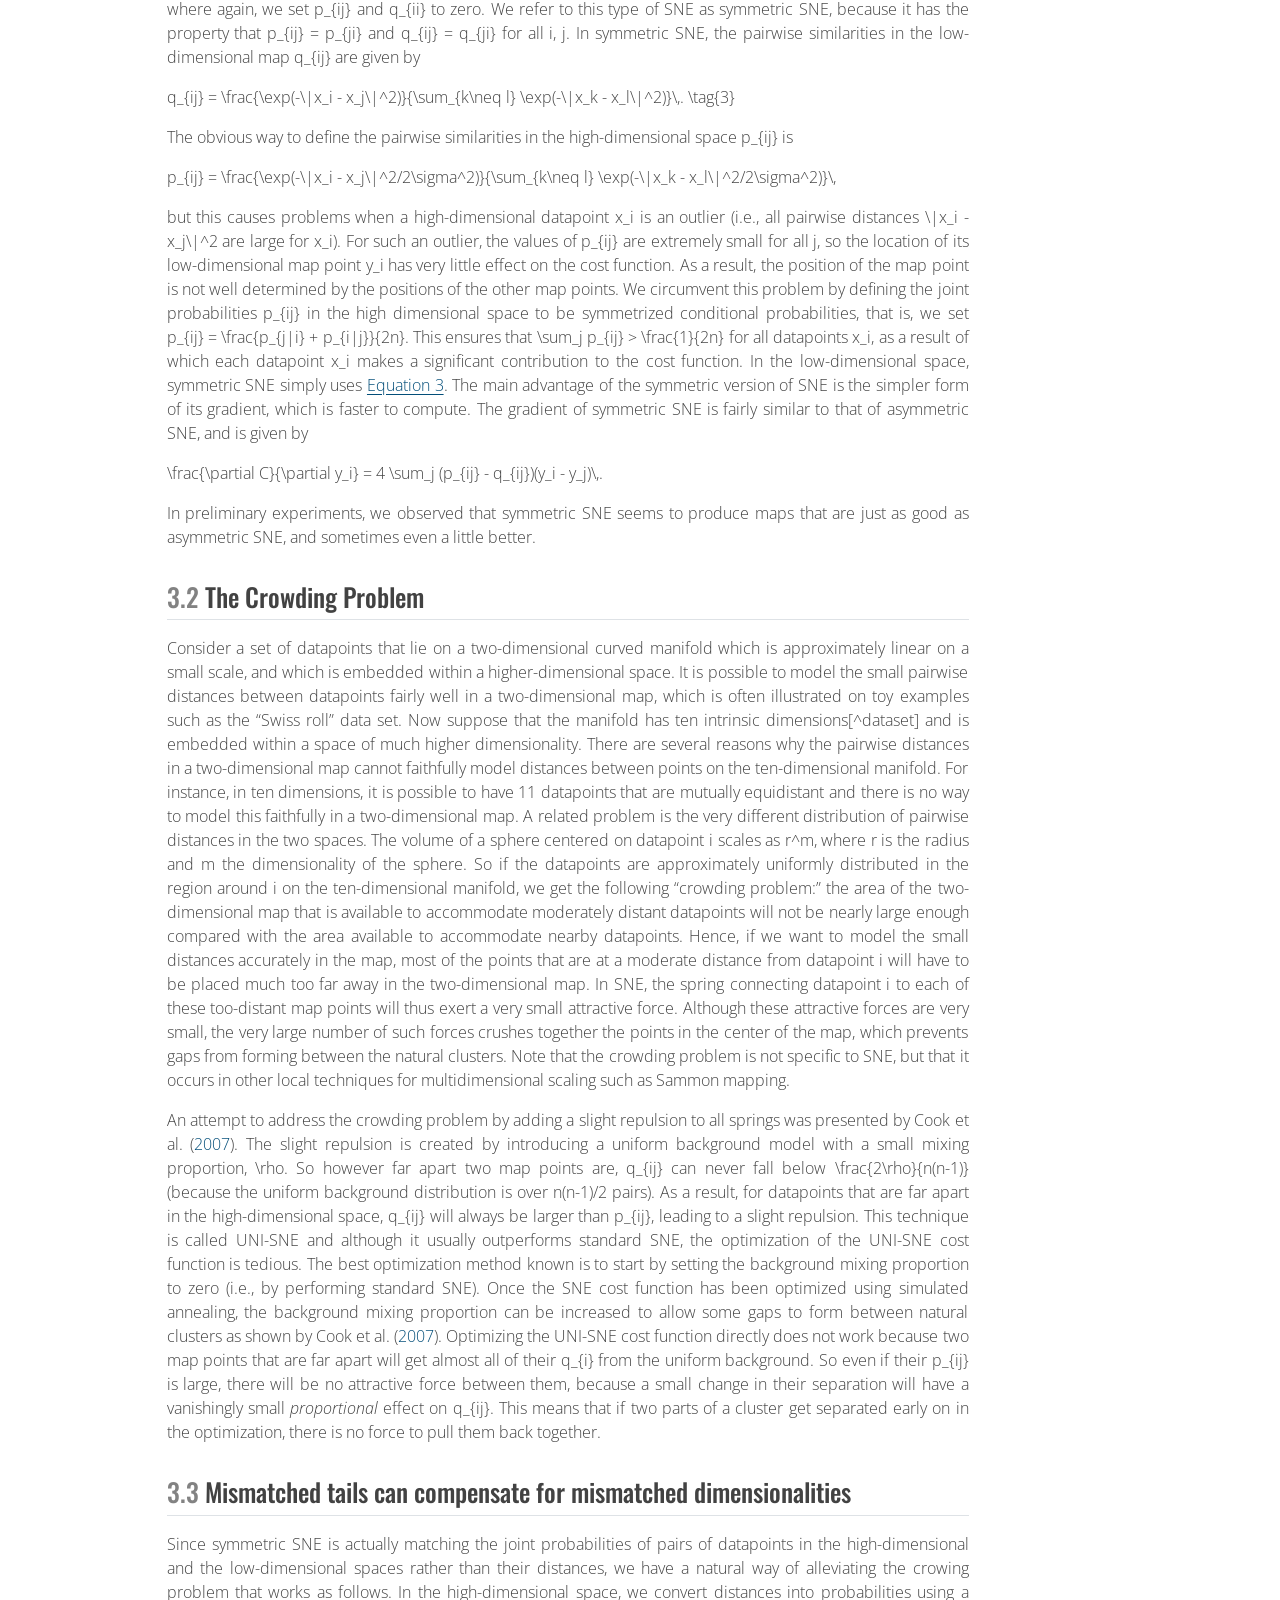
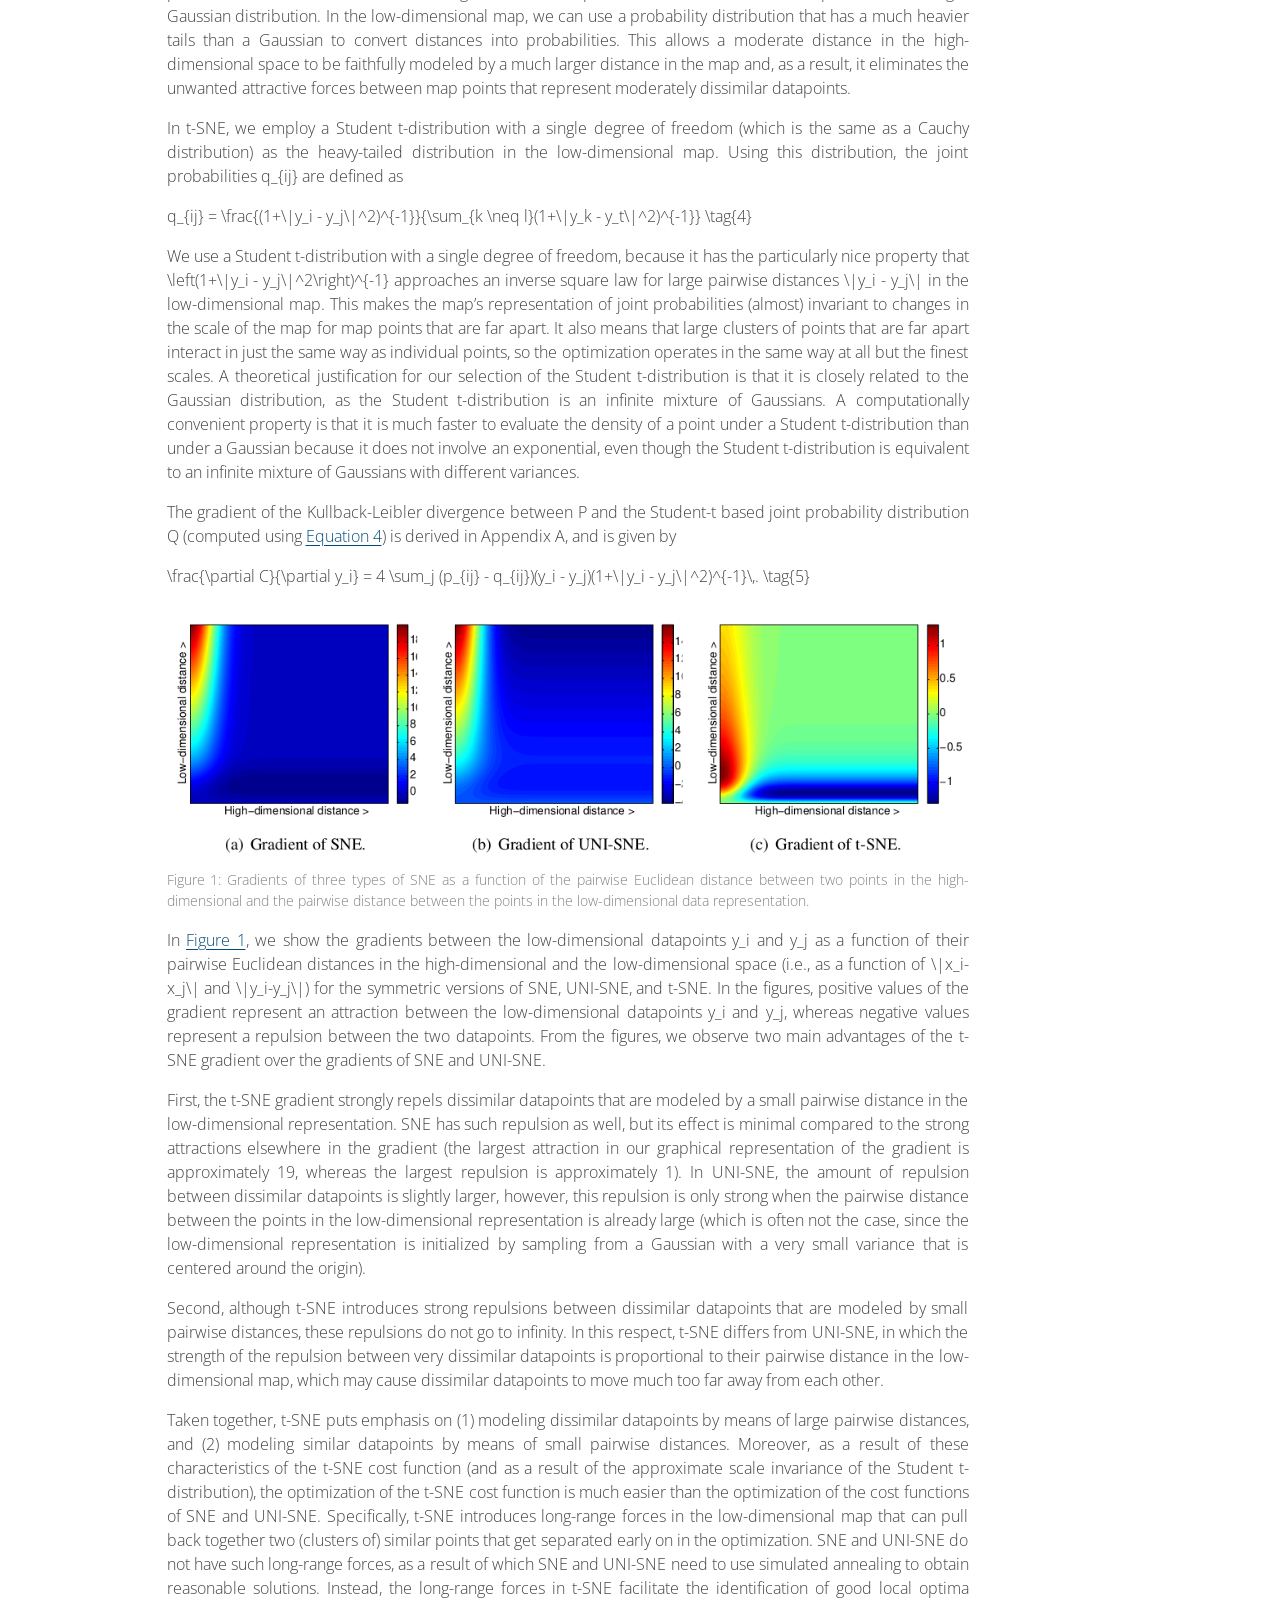
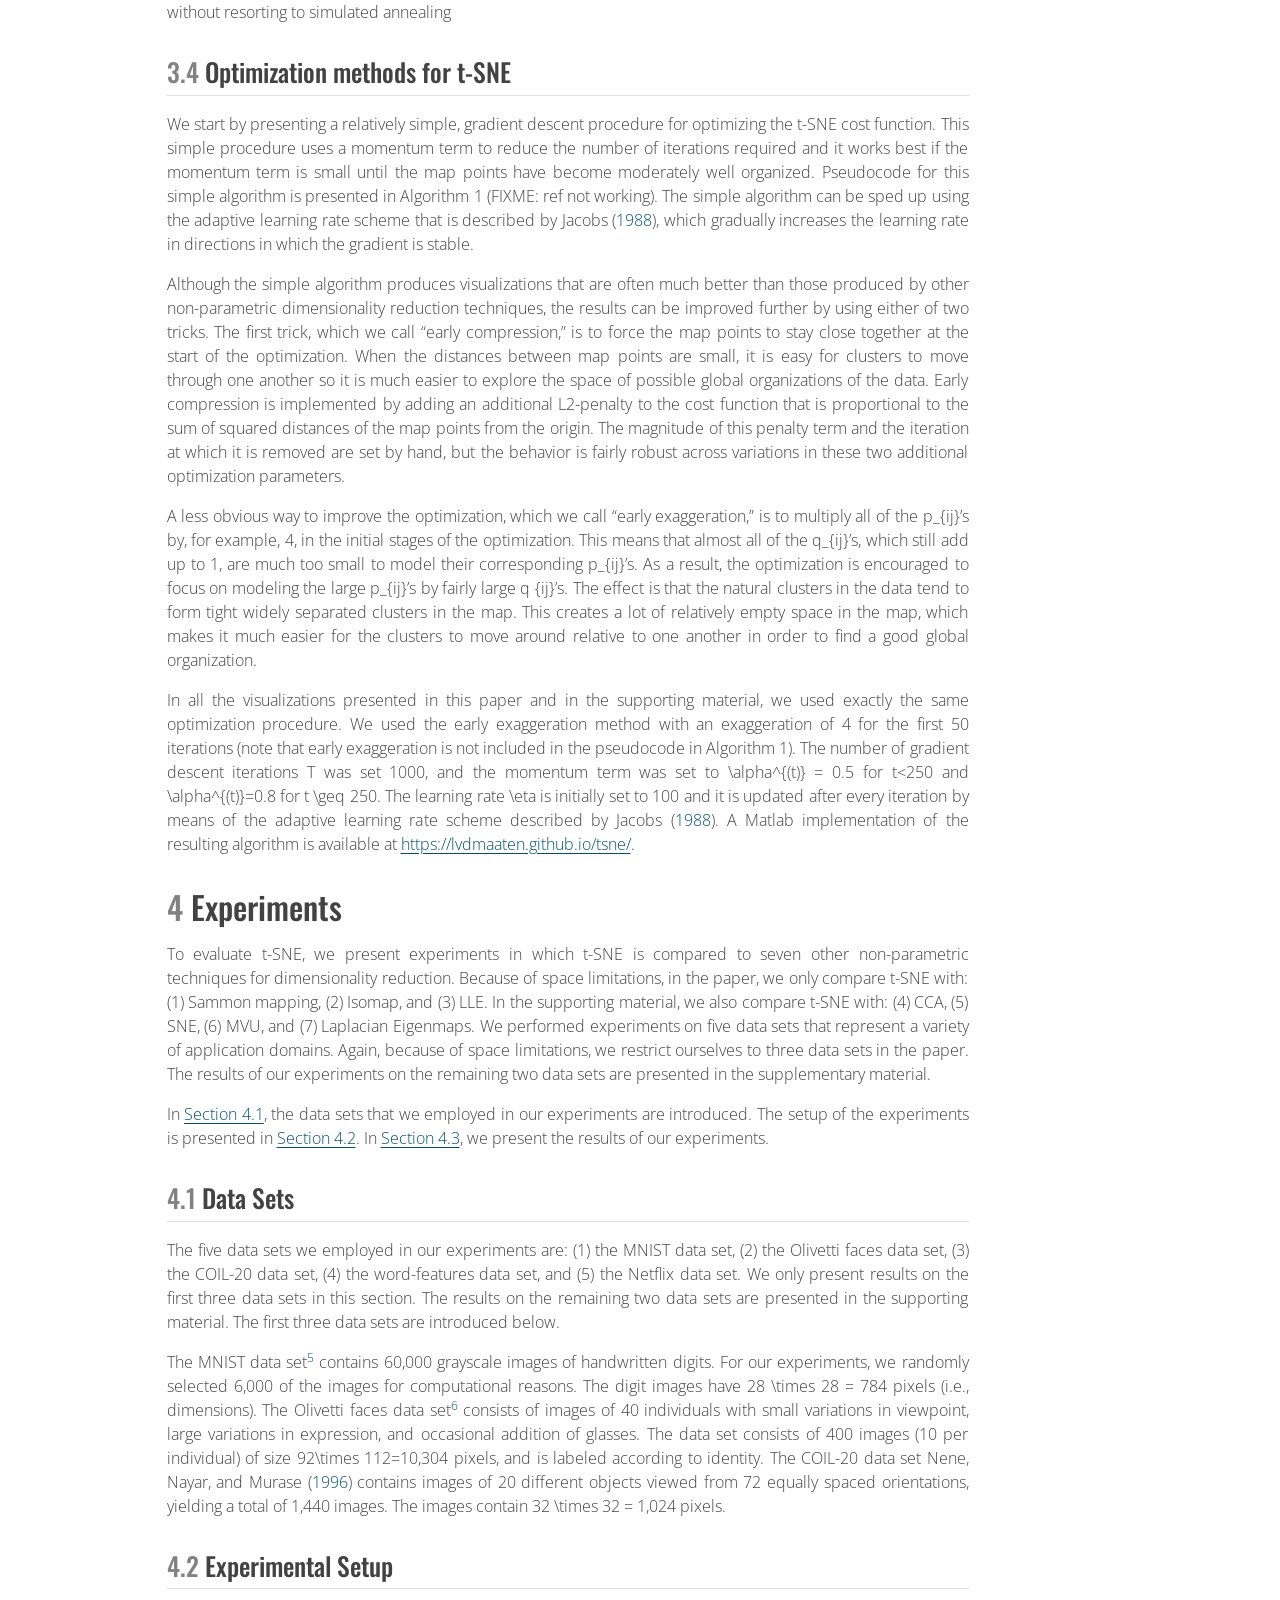
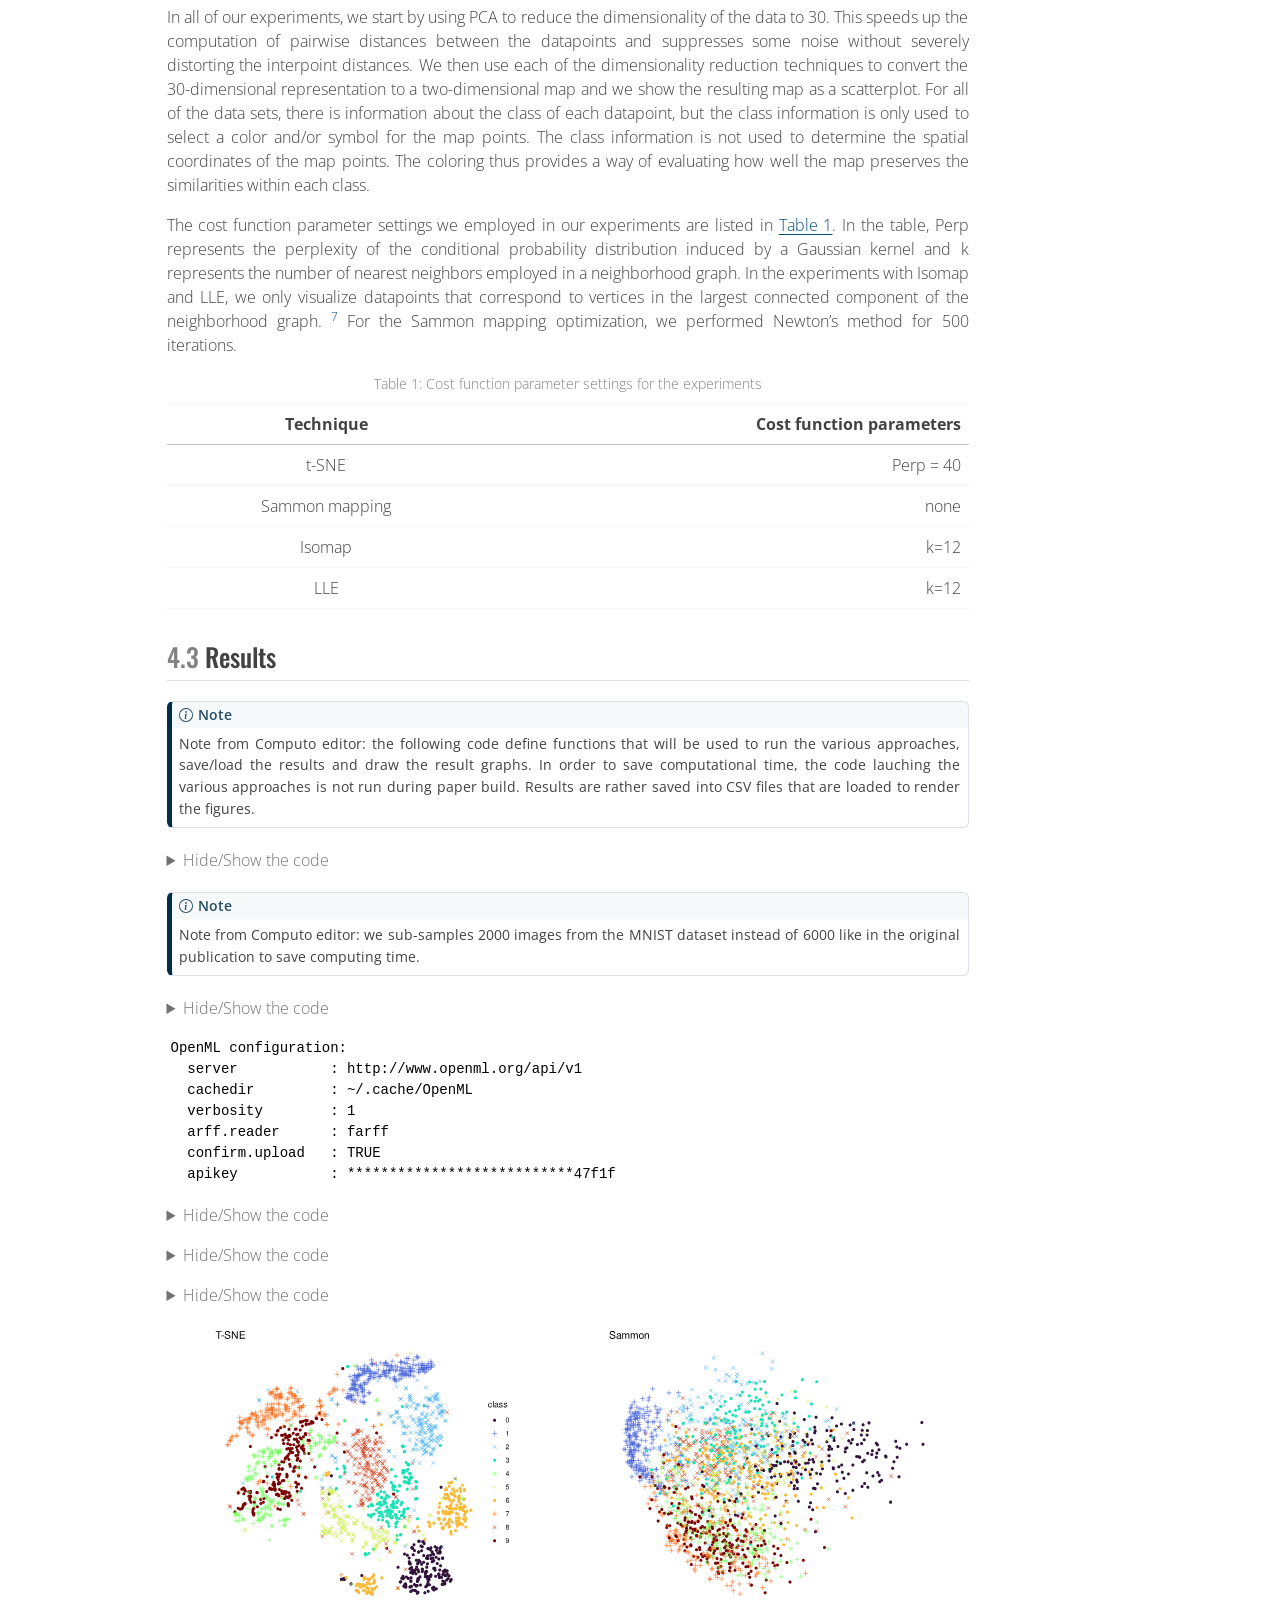
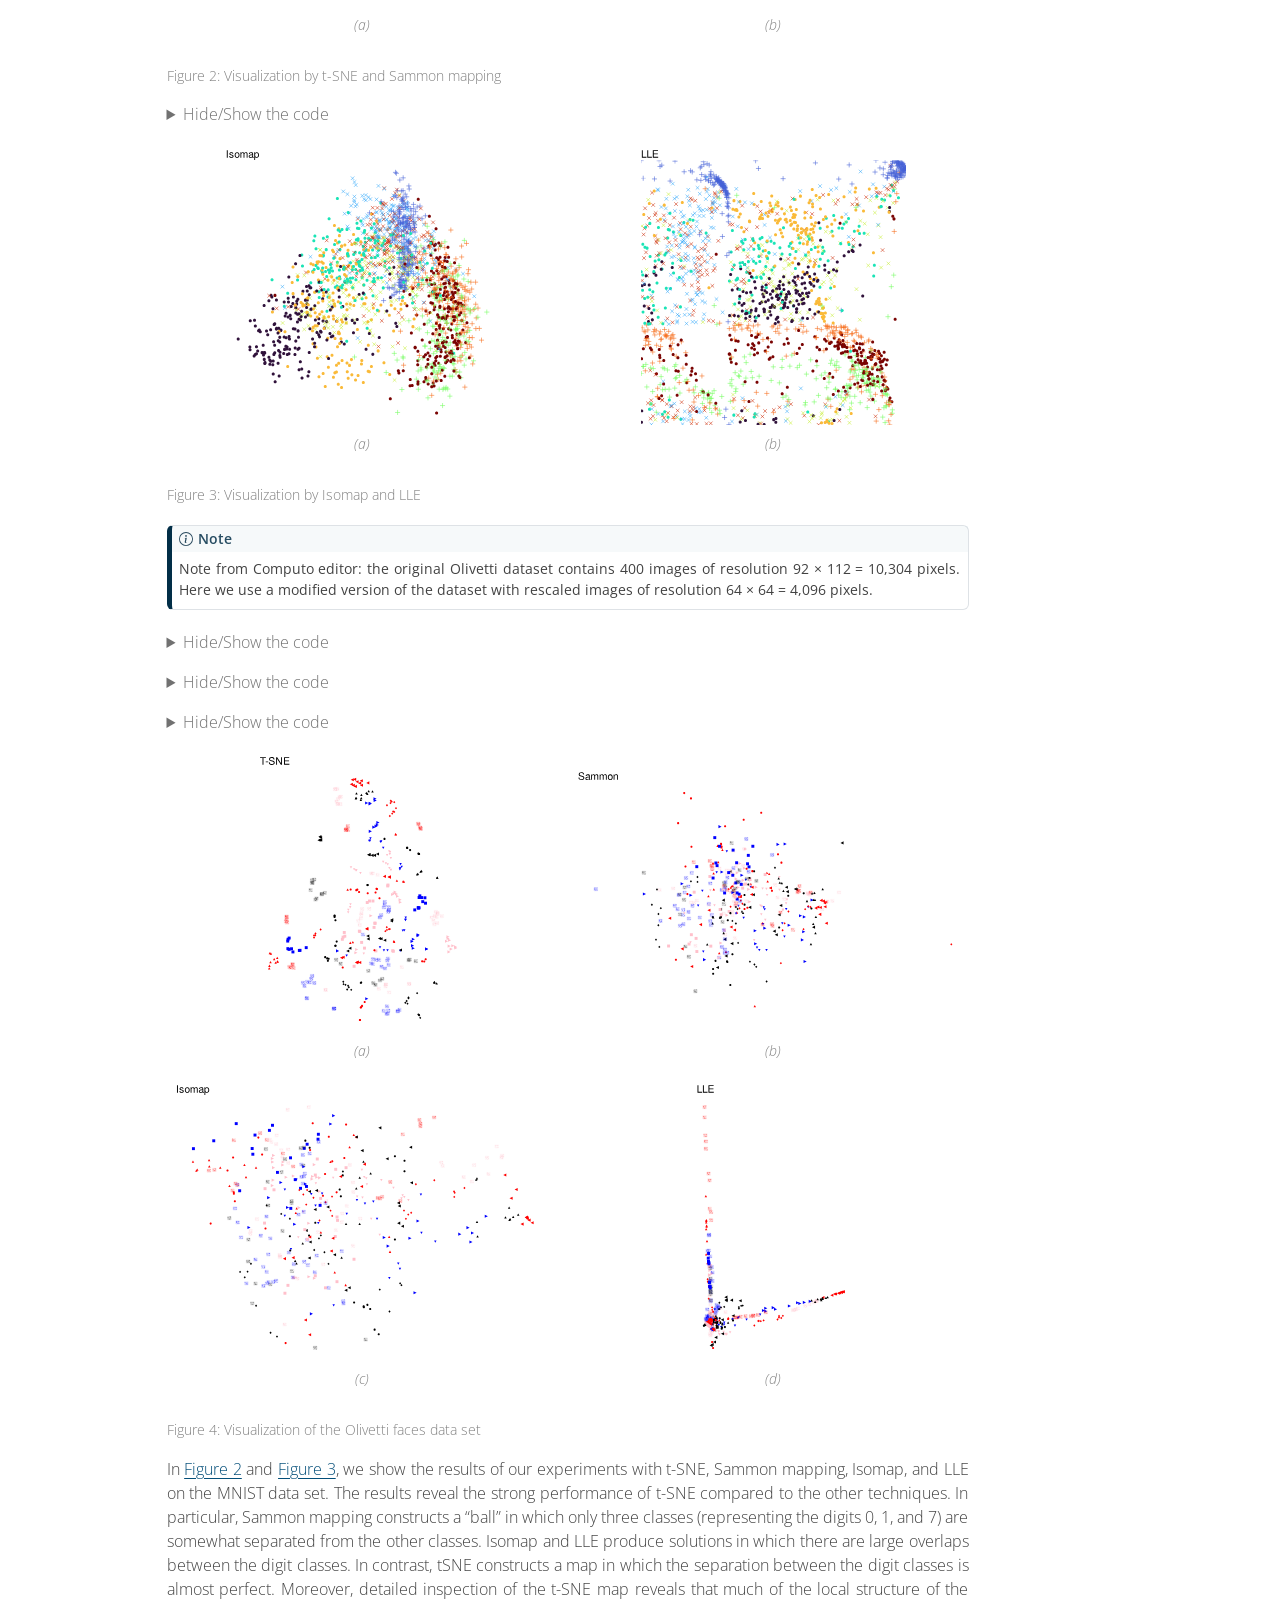
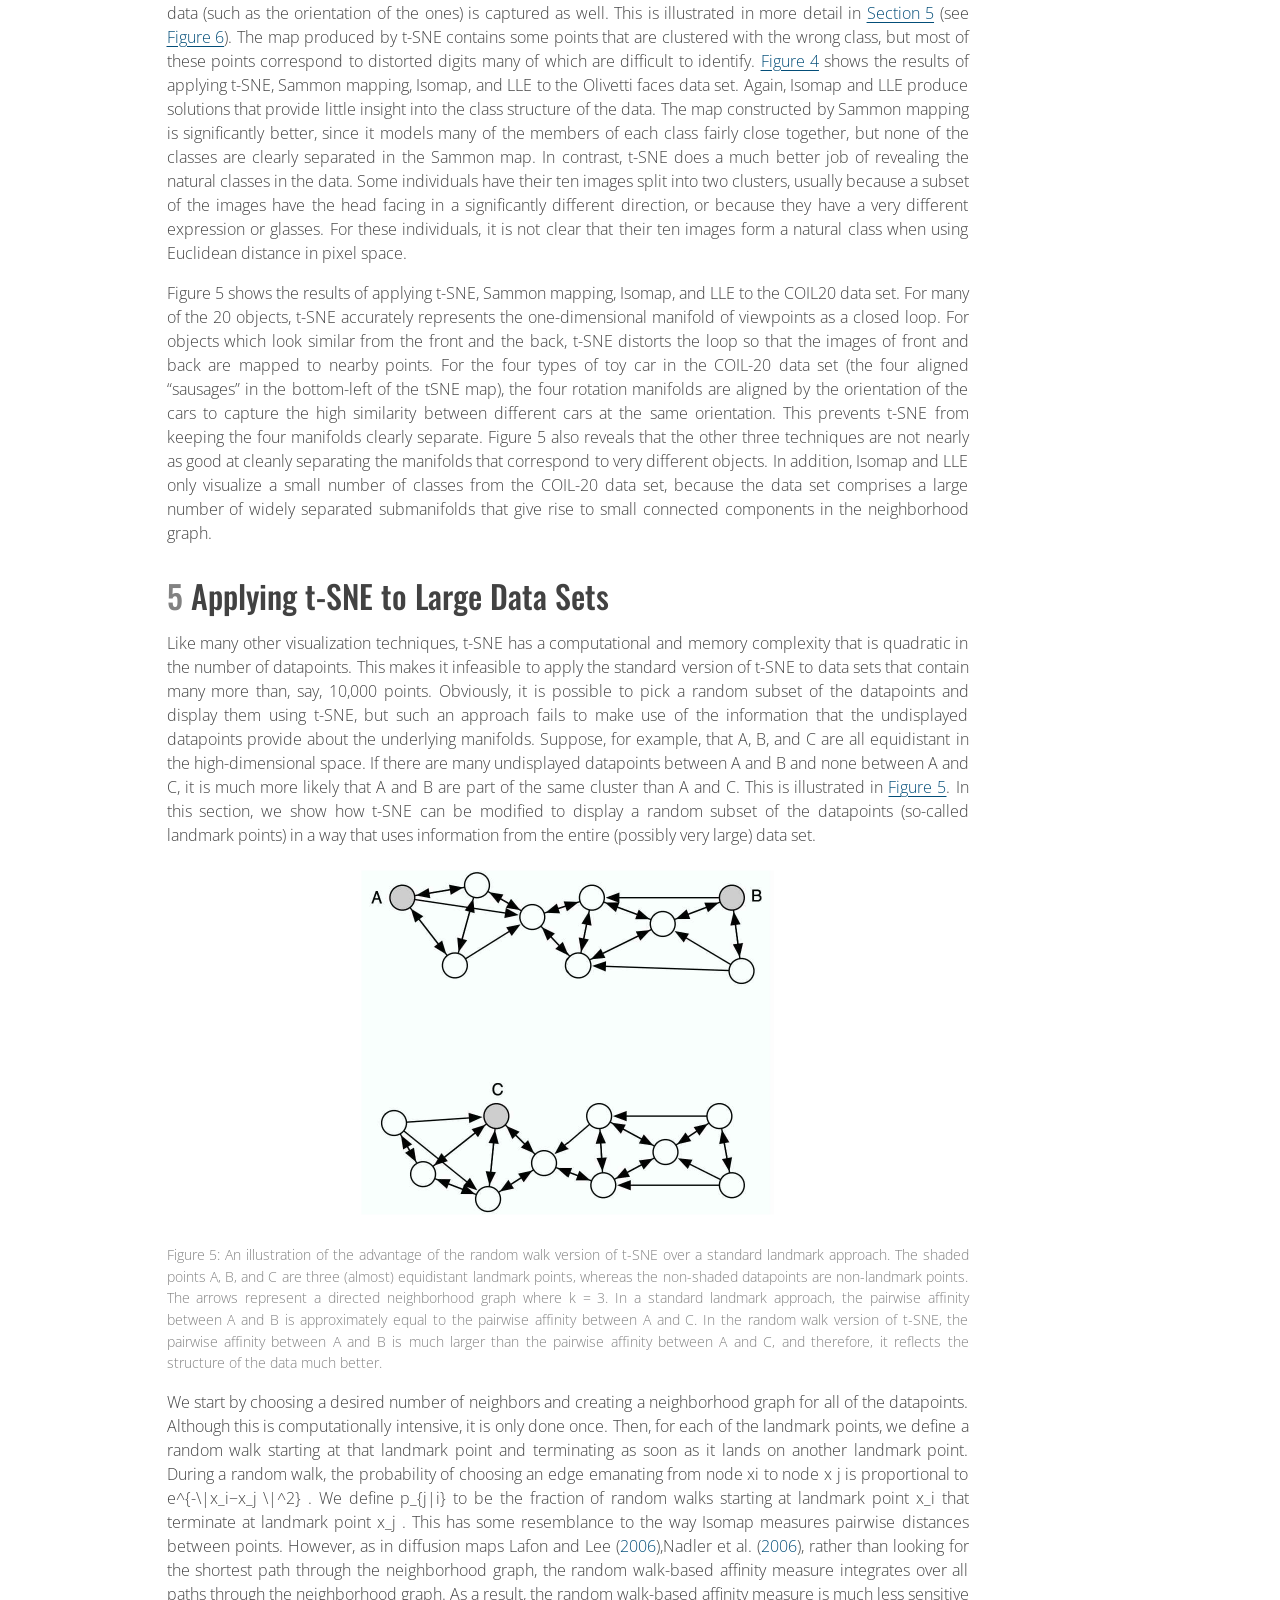
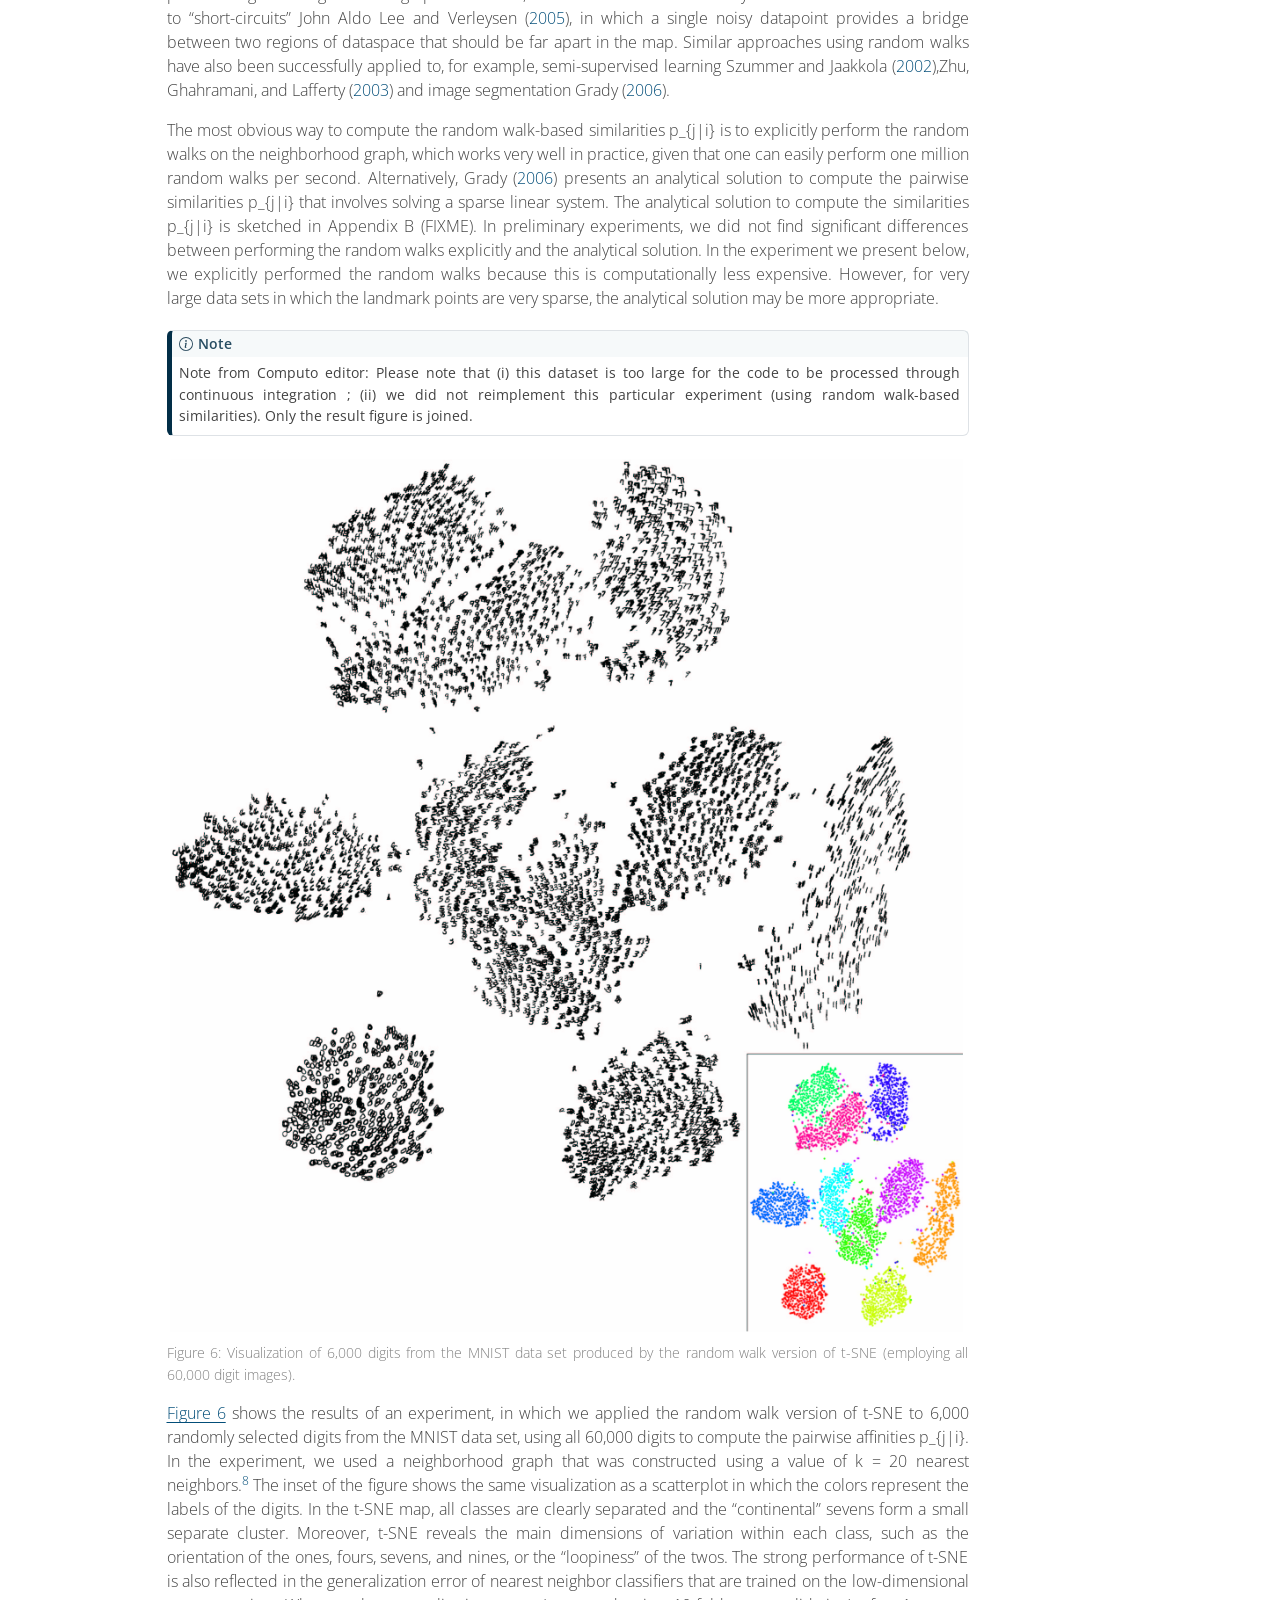
==== commit 77583270: "Built site for gh-pages" ====
--- a/published-paper-tsne-r.html
+++ b/published-paper-tsne-r.html
@@ -218,7 +218,7 @@
       <div>
       <div class="quarto-title-meta-heading">Modified</div>
       <div class="quarto-title-meta-contents">
-        <p class="date-modified">November 10, 2024</p>
+        <p class="date-modified">November 17, 2024</p>
       </div>
     </div>
       
@@ -402,7 +402,7 @@
 <p>First, the t-SNE gradient strongly repels dissimilar datapoints that are modeled by a small pairwise distance in the low-dimensional representation. SNE has such repulsion as well, but its effect is minimal compared to the strong attractions elsewhere in the gradient (the largest attraction in our graphical representation of the gradient is approximately 19, whereas the largest repulsion is approximately 1). In UNI-SNE, the amount of repulsion between dissimilar datapoints is slightly larger, however, this repulsion is only strong when the pairwise distance between the points in the low-dimensional representation is already large (which is often not the case, since the low-dimensional representation is initialized by sampling from a Gaussian with a very small variance that is centered around the origin).</p>
 <p>Second, although t-SNE introduces strong repulsions between dissimilar datapoints that are modeled by small pairwise distances, these repulsions do not go to infinity. In this respect, t-SNE differs from UNI-SNE, in which the strength of the repulsion between very dissimilar datapoints is proportional to their pairwise distance in the low-dimensional map, which may cause dissimilar datapoints to move much too far away from each other.</p>
 <p>Taken together, t-SNE puts emphasis on (1) modeling dissimilar datapoints by means of large pairwise distances, and (2) modeling similar datapoints by means of small pairwise distances. Moreover, as a result of these characteristics of the t-SNE cost function (and as a result of the approximate scale invariance of the Student t-distribution), the optimization of the t-SNE cost function is much easier than the optimization of the cost functions of SNE and UNI-SNE. Specifically, t-SNE introduces long-range forces in the low-dimensional map that can pull back together two (clusters of) similar points that get separated early on in the optimization. SNE and UNI-SNE do not have such long-range forces, as a result of which SNE and UNI-SNE need to use simulated annealing to obtain reasonable solutions. Instead, the long-range forces in t-SNE facilitate the identification of good local optima without resorting to simulated annealing</p>
-<div class="pseudocode-container quarto-float" data-caption-prefix="Algorithm" data-pseudocode-number="1">
+<div class="pseudocode-container quarto-float" data-pseudocode-number="1" data-caption-prefix="Algorithm">
 <div class="pseudocode">
 \begin{algorithm} \caption{Simple version of t-Distributed Stochastic Neighbor Embeding} \begin{algorithmic} \State \textbf{Data}: high-dimensional representation $\mathcal{X} = \{x_1, \dots, x_n\}$ \State cost function parameters: perplexity $Perp$ \State optimization parameters: number of iterations $T$, learning rate $\eta$, momentum $\alpha(t)$ \State \textbf{Result}: low-dimensional data representation $\mathcal{Y}^{(T)} = \{y_1, \dots, y_n\}$ \Procedure{t-sne}{$Perp, T, \eta, \alpha(t)$} \State compute pairwise affinities $p_{j|i}$ with perplexity $Perp$ (using Equation 1) \State set $p_{ij} = \frac{1}{2n} (p_{j|i} + p_{i|j})$ \State sample initial solution $\mathcal{Y}^{(0)} = \{y_1,\dots,y_n\}$ from $\mathcal{N}(0,1e^{-4} I)$ \For{$t = 0$\dots$T$} \State compute low-dimensional affinities $q_{ij}$ (using Equation 4) \State compute gradient $\frac{\partial C}{\partial \mathcal{Y}}$ (using Equation 5) \State et $\mathcal{Y}^{t} = \mathcal{Y}^{t-1} + \eta \frac{\partial C}{\partial \mathcal{Y}} + \alpha(t) \left(\mathcal{Y}^{t-1} - \mathcal{Y}^{t-2}\right)$ \EndFor \EndProcedure \end{algorithmic} \end{algorithm}
 </div>
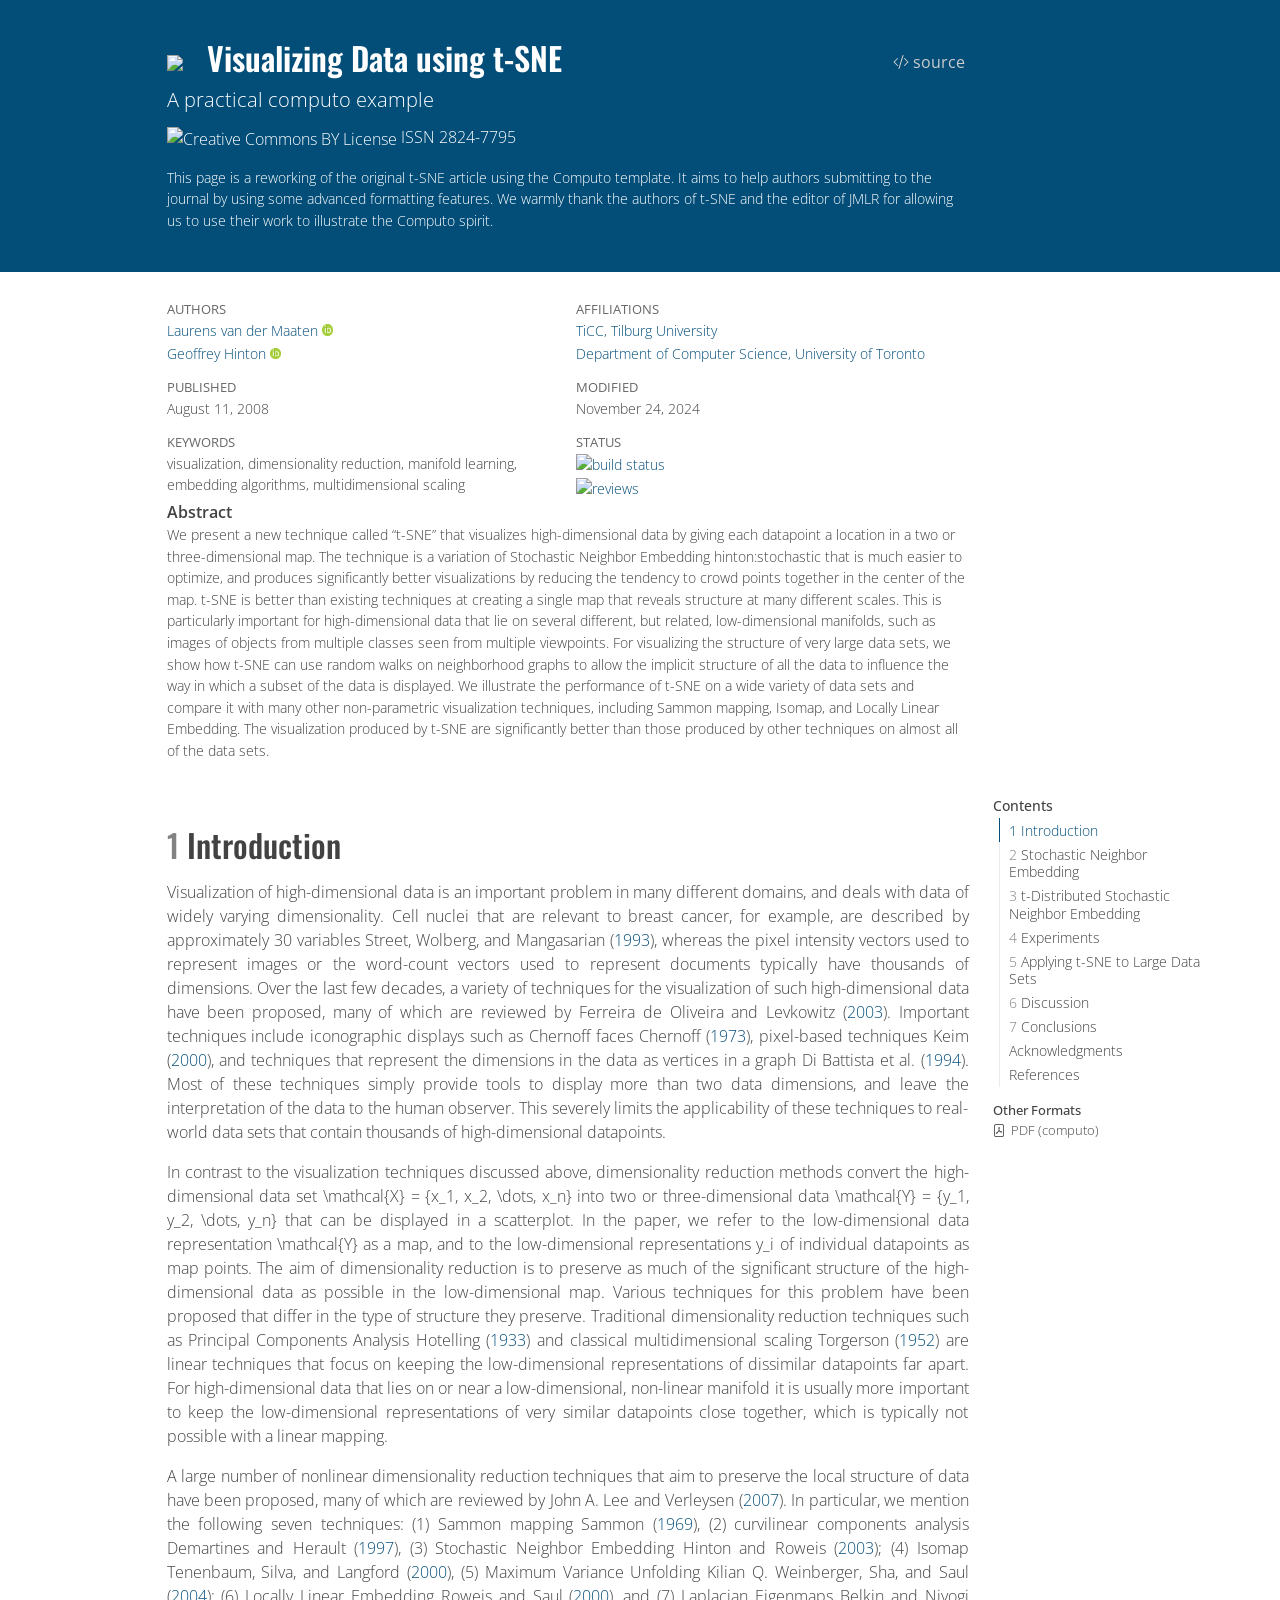
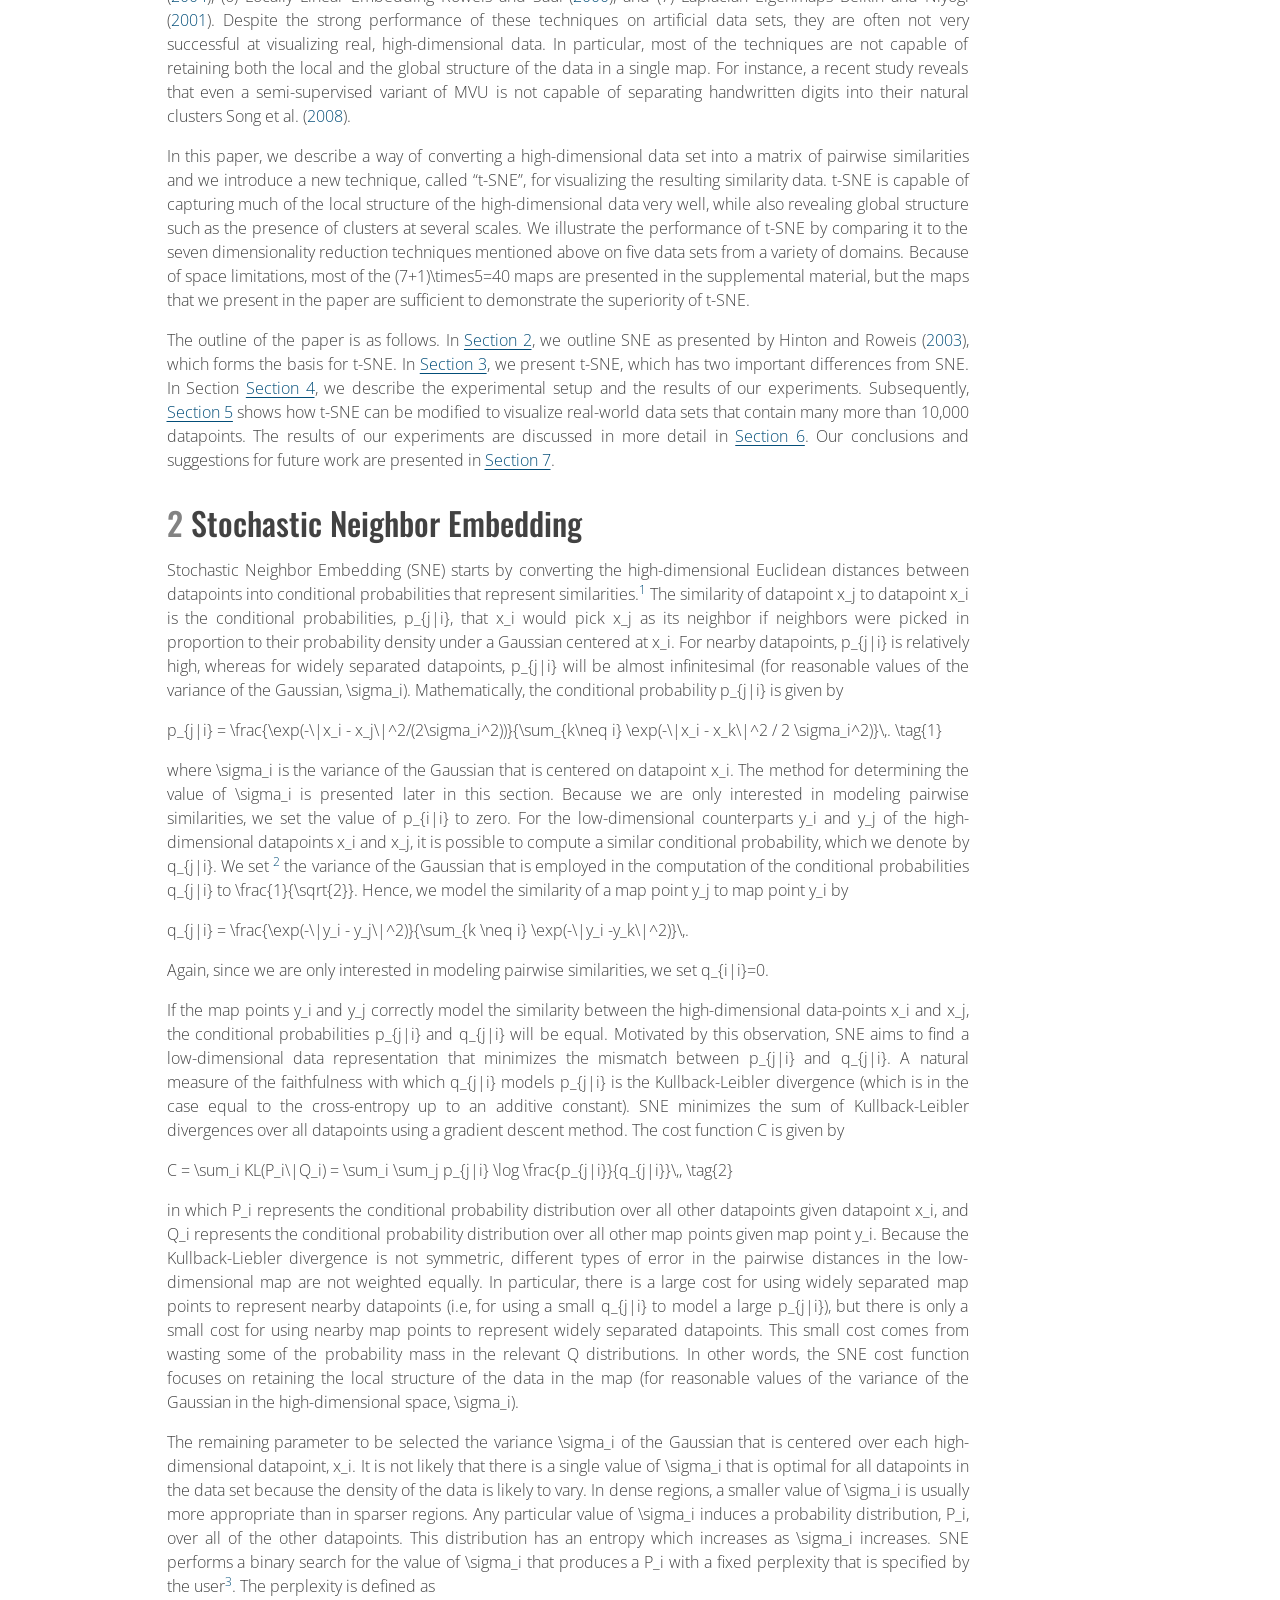
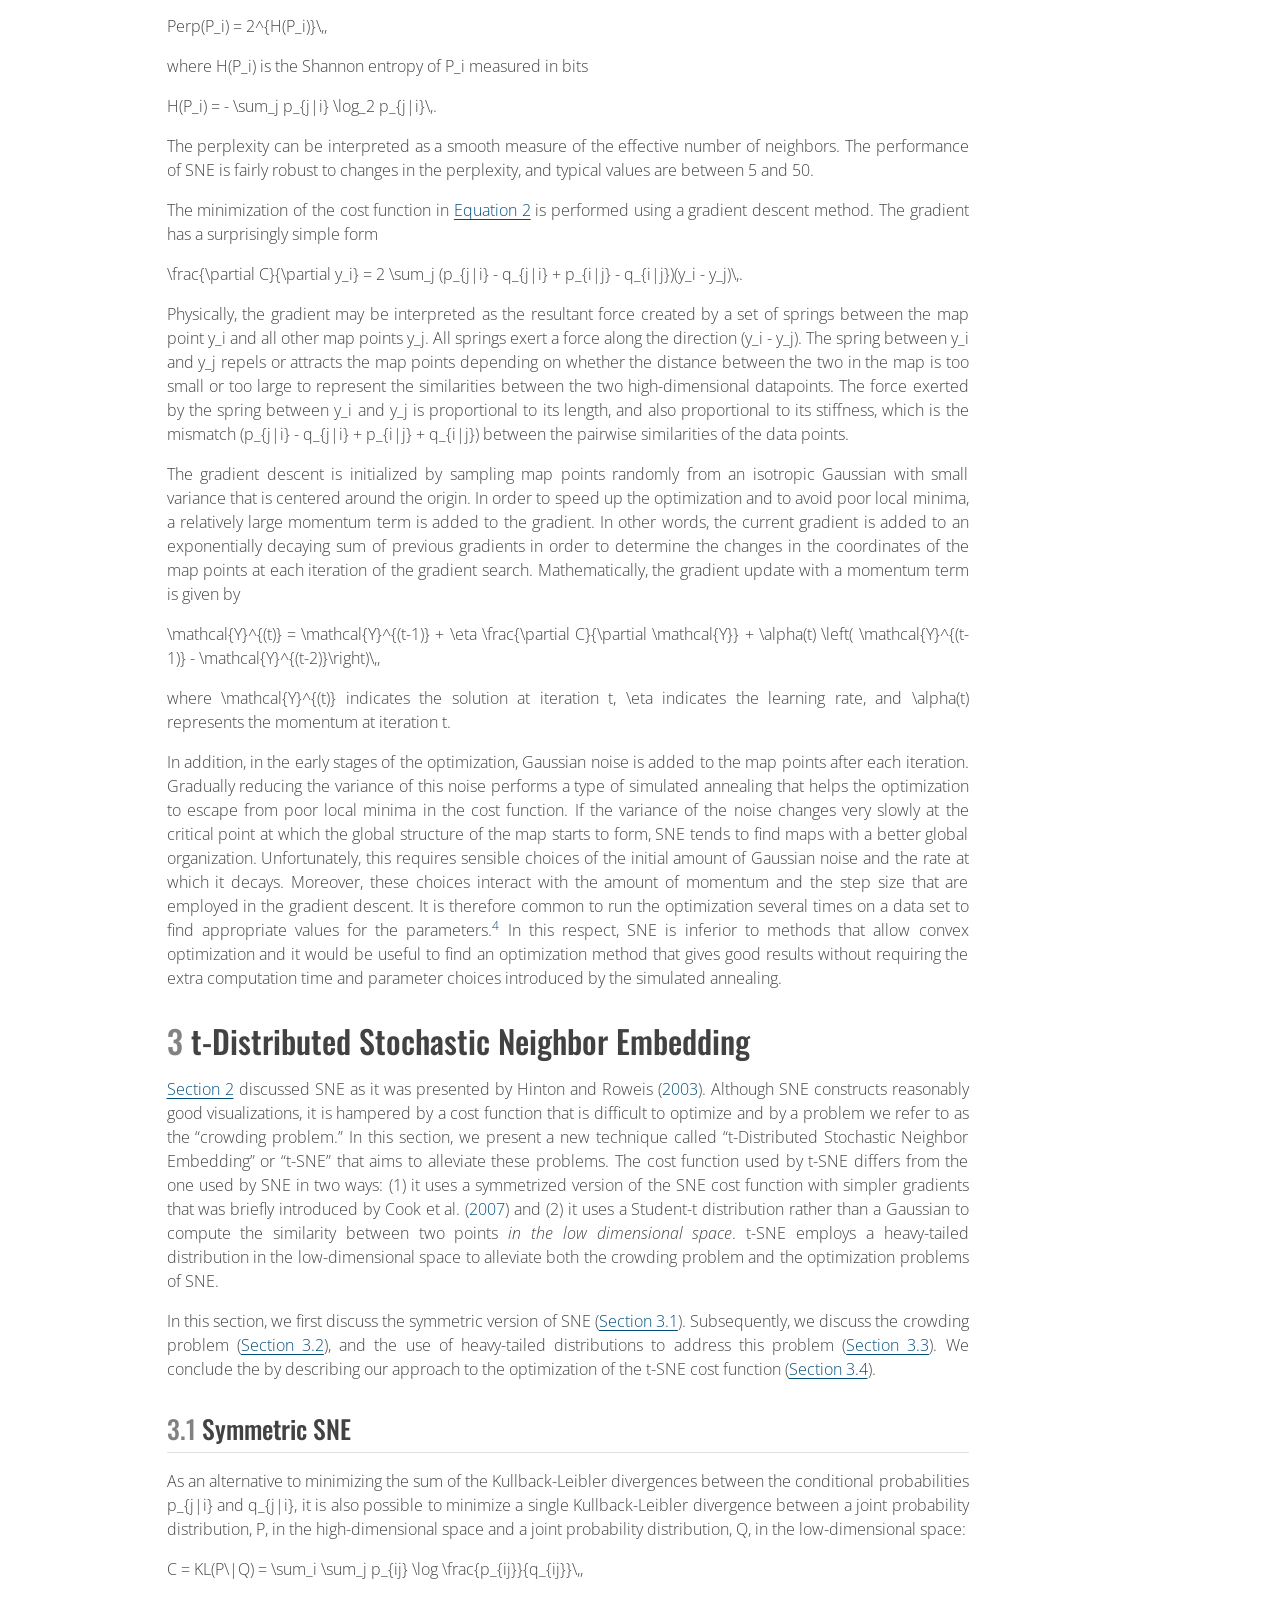
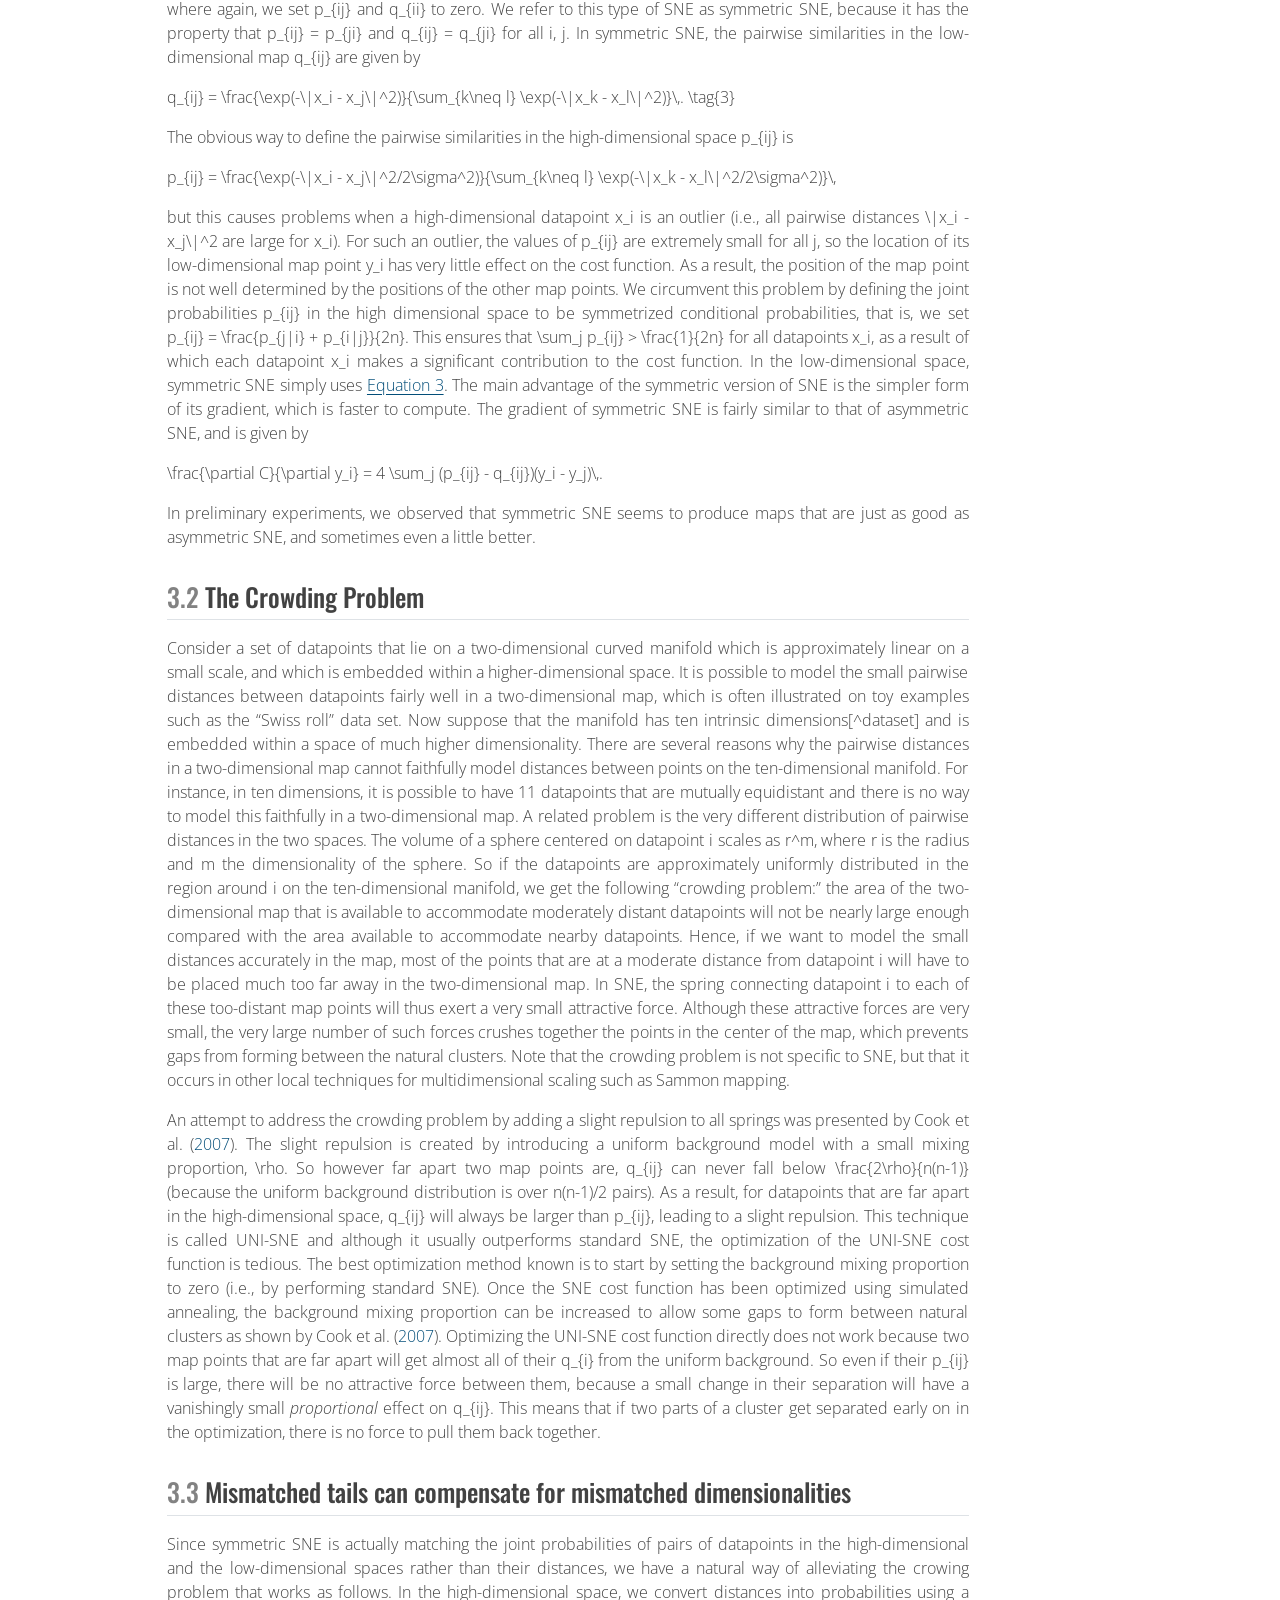
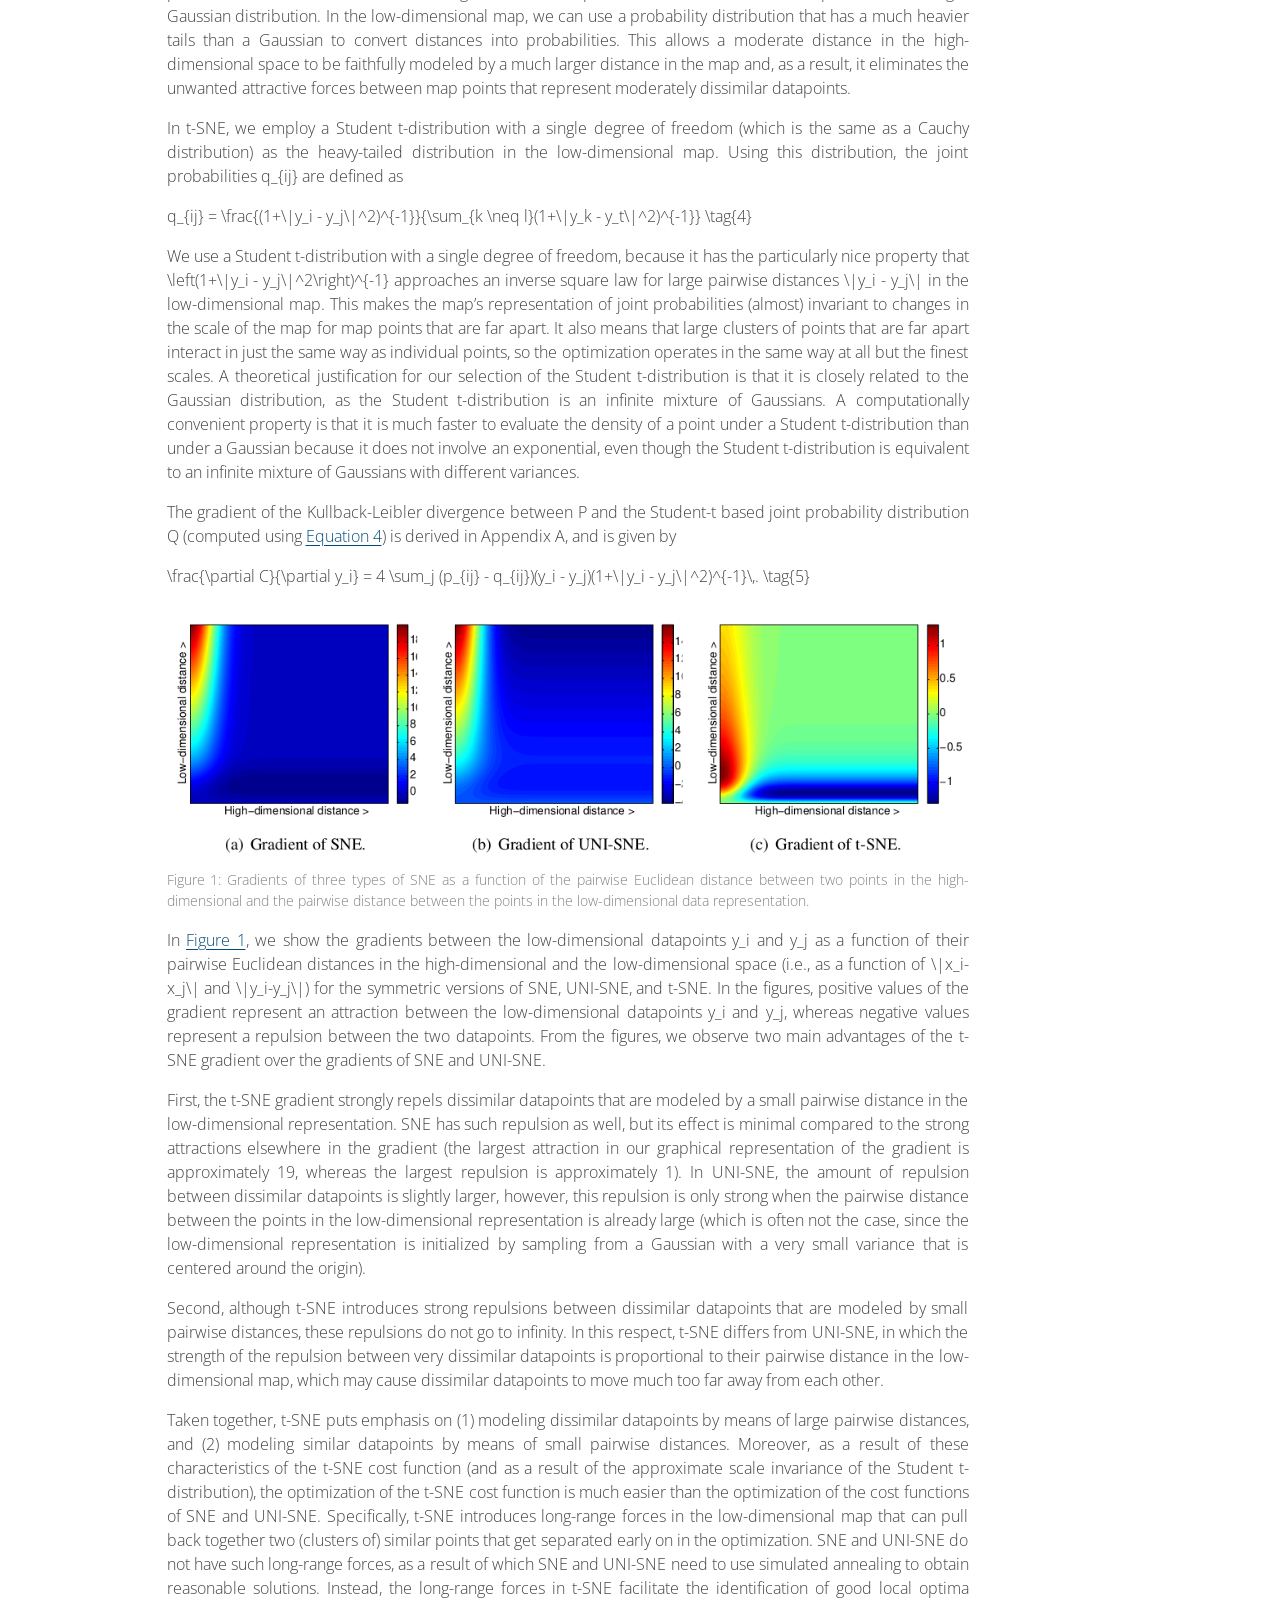
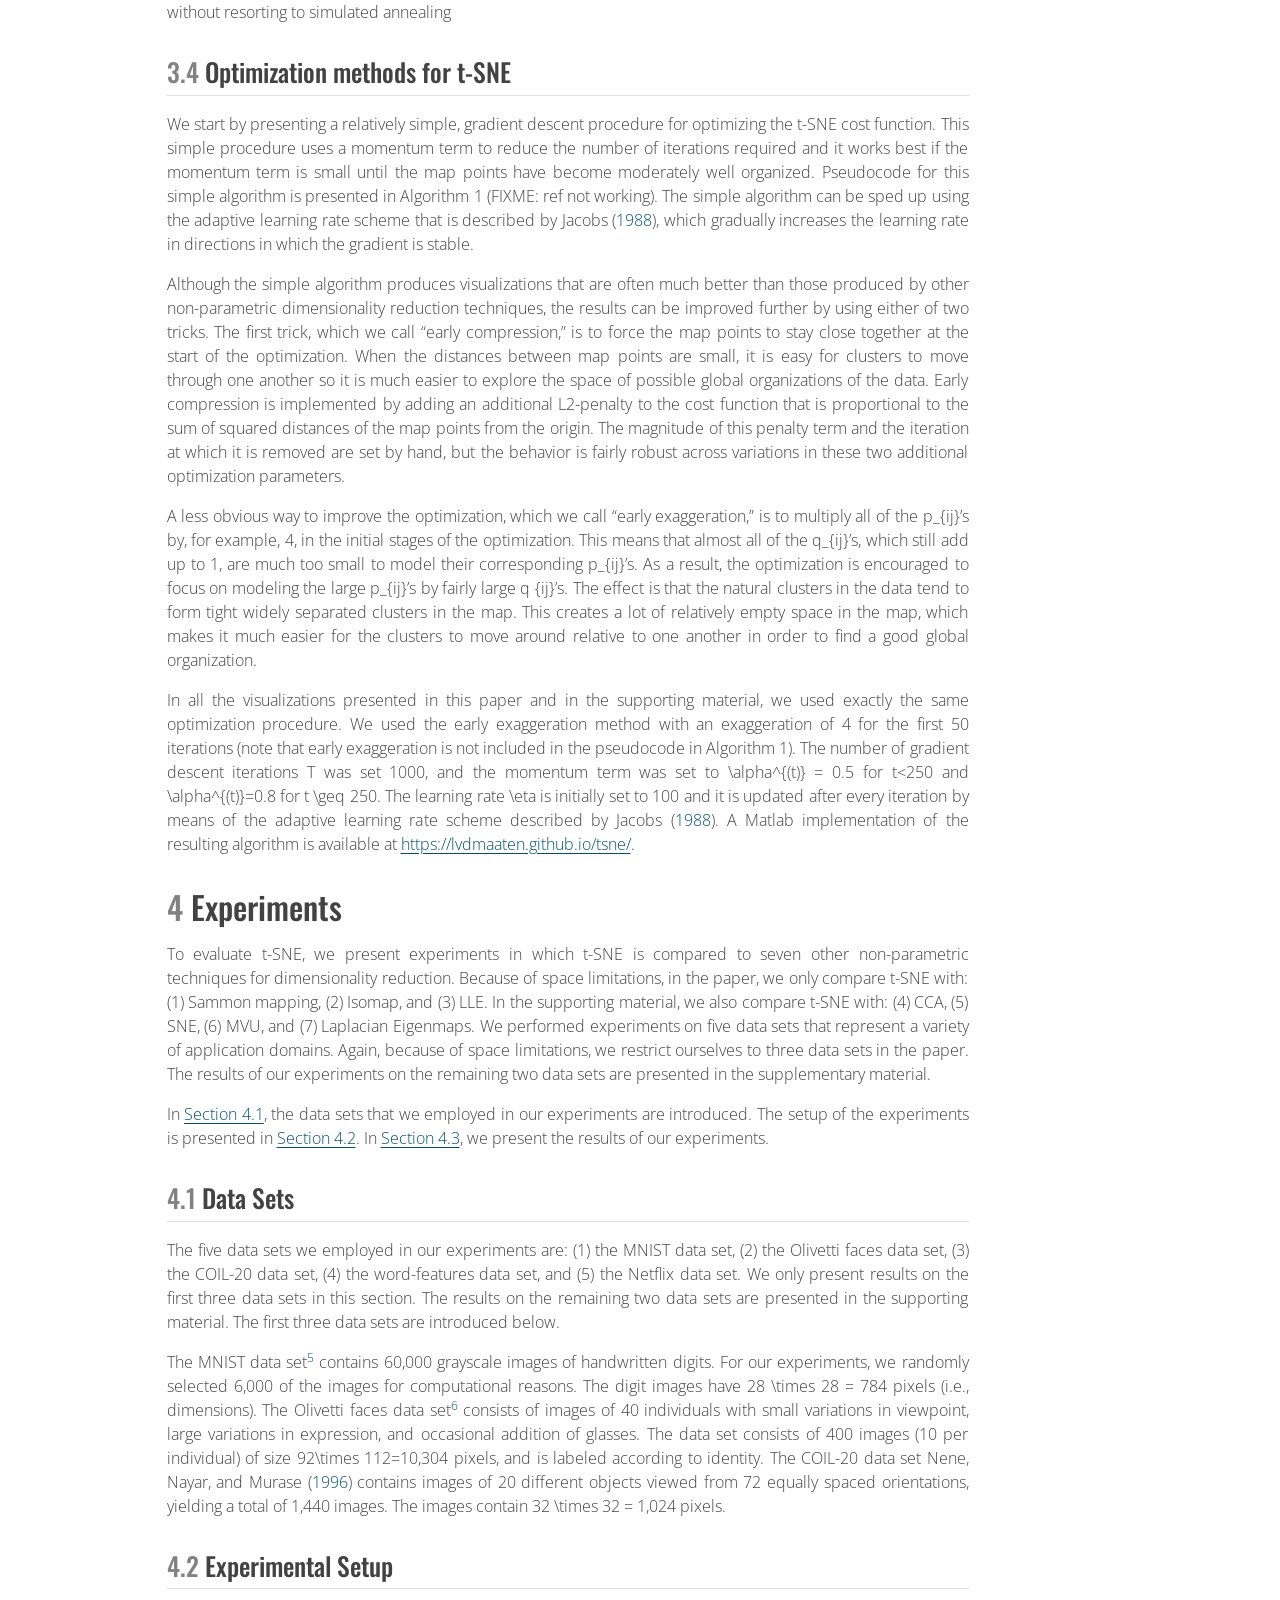
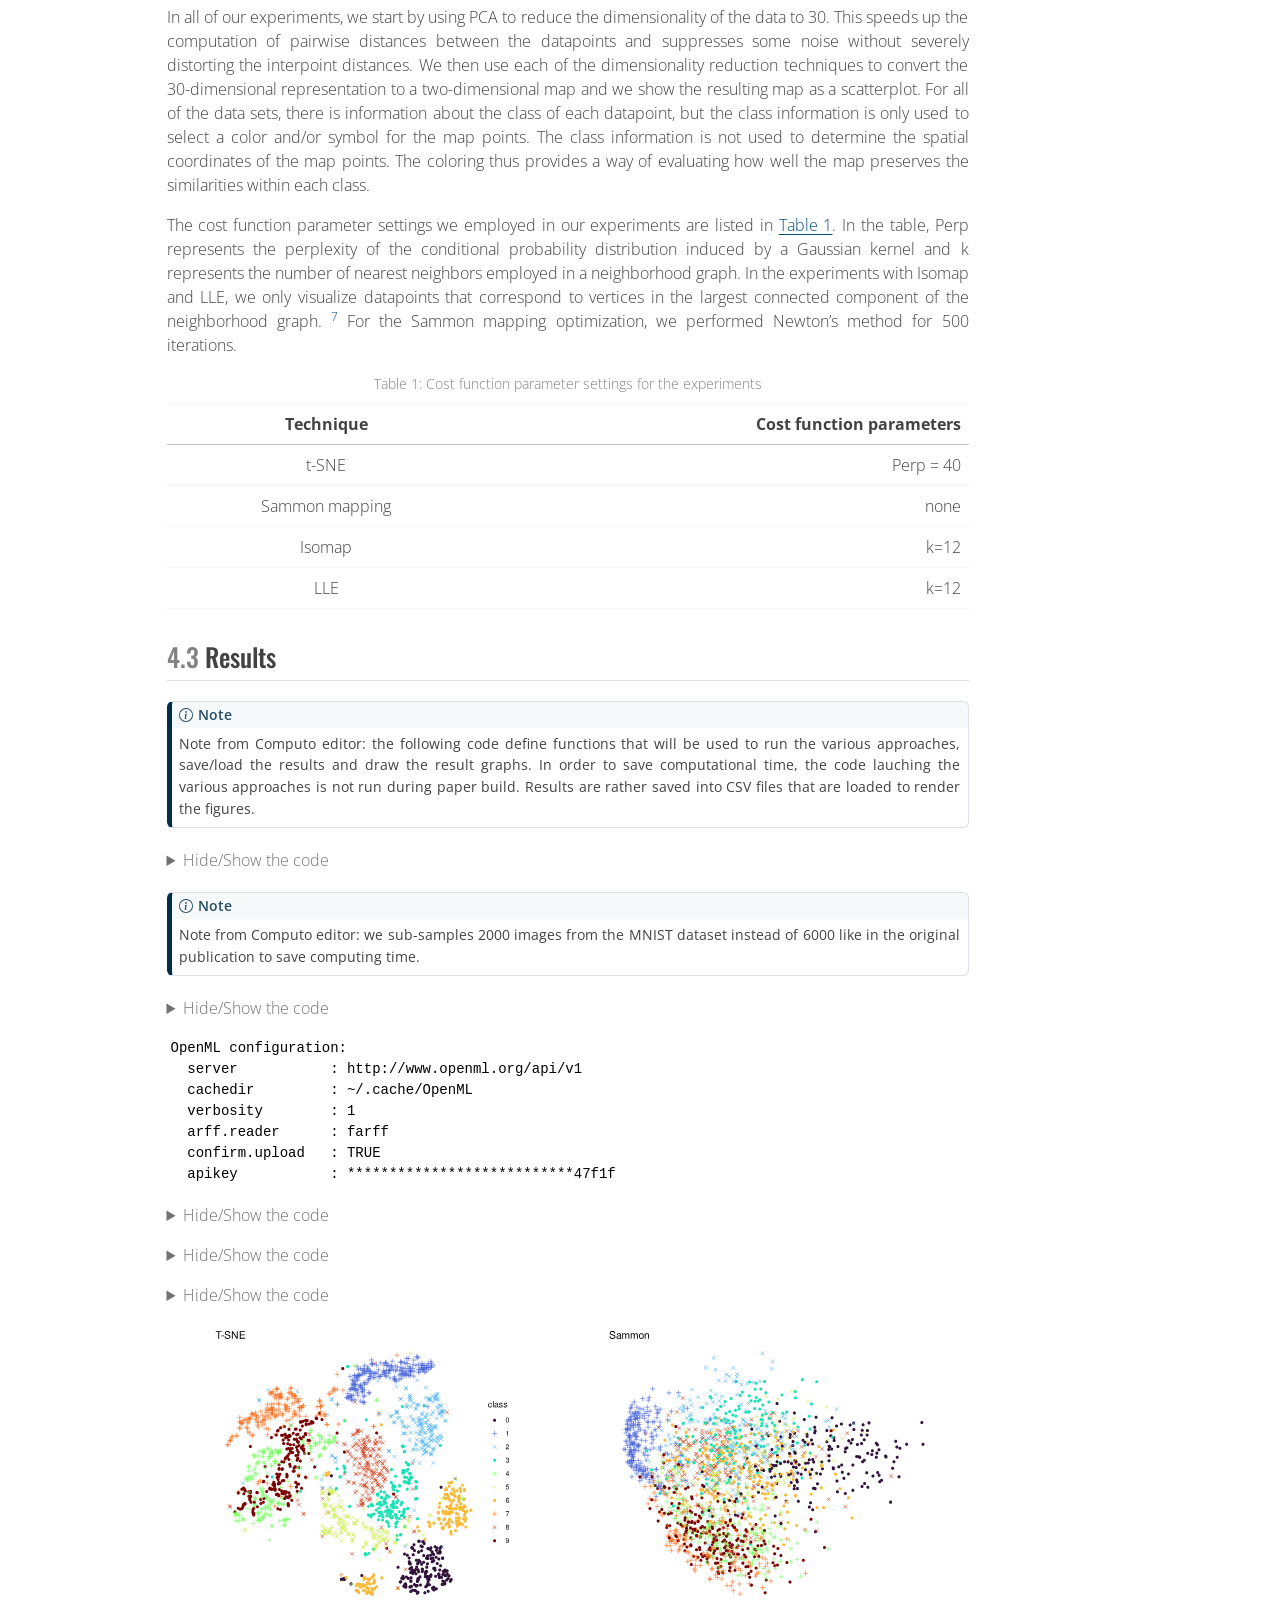
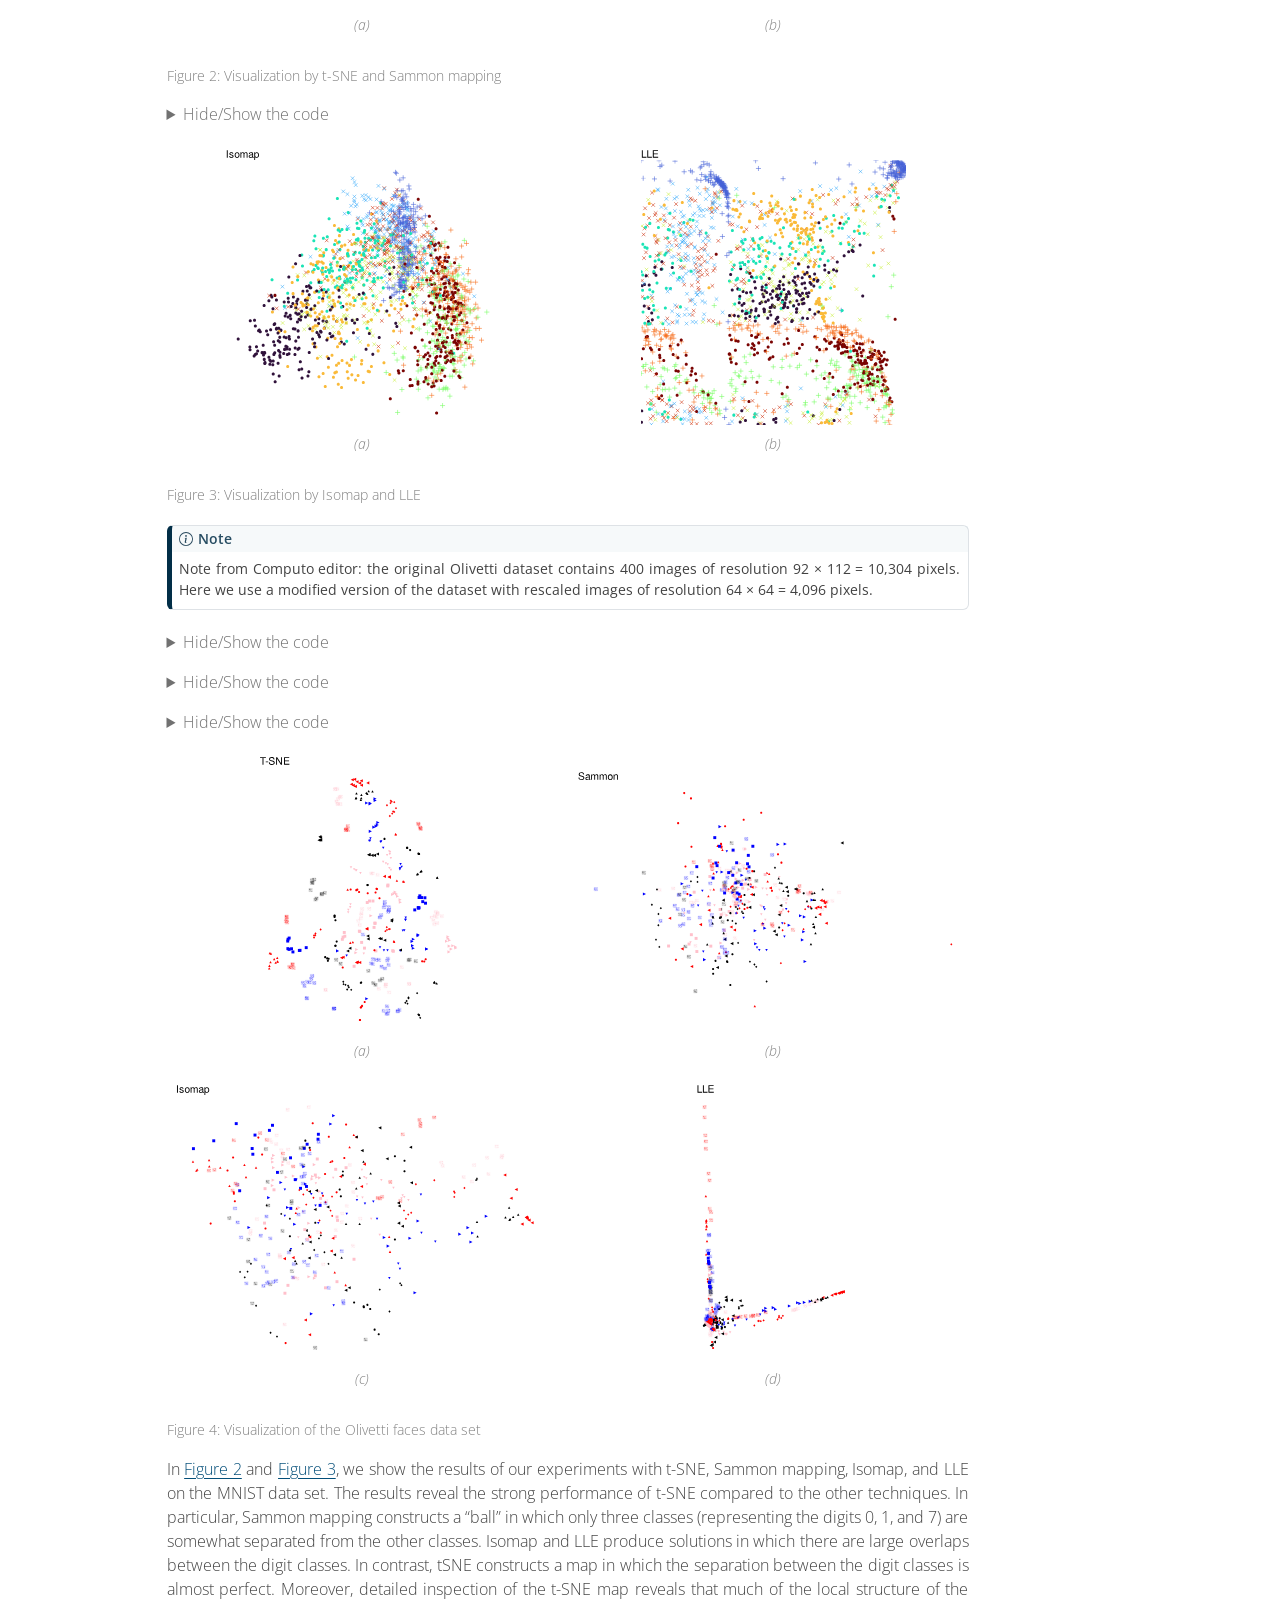
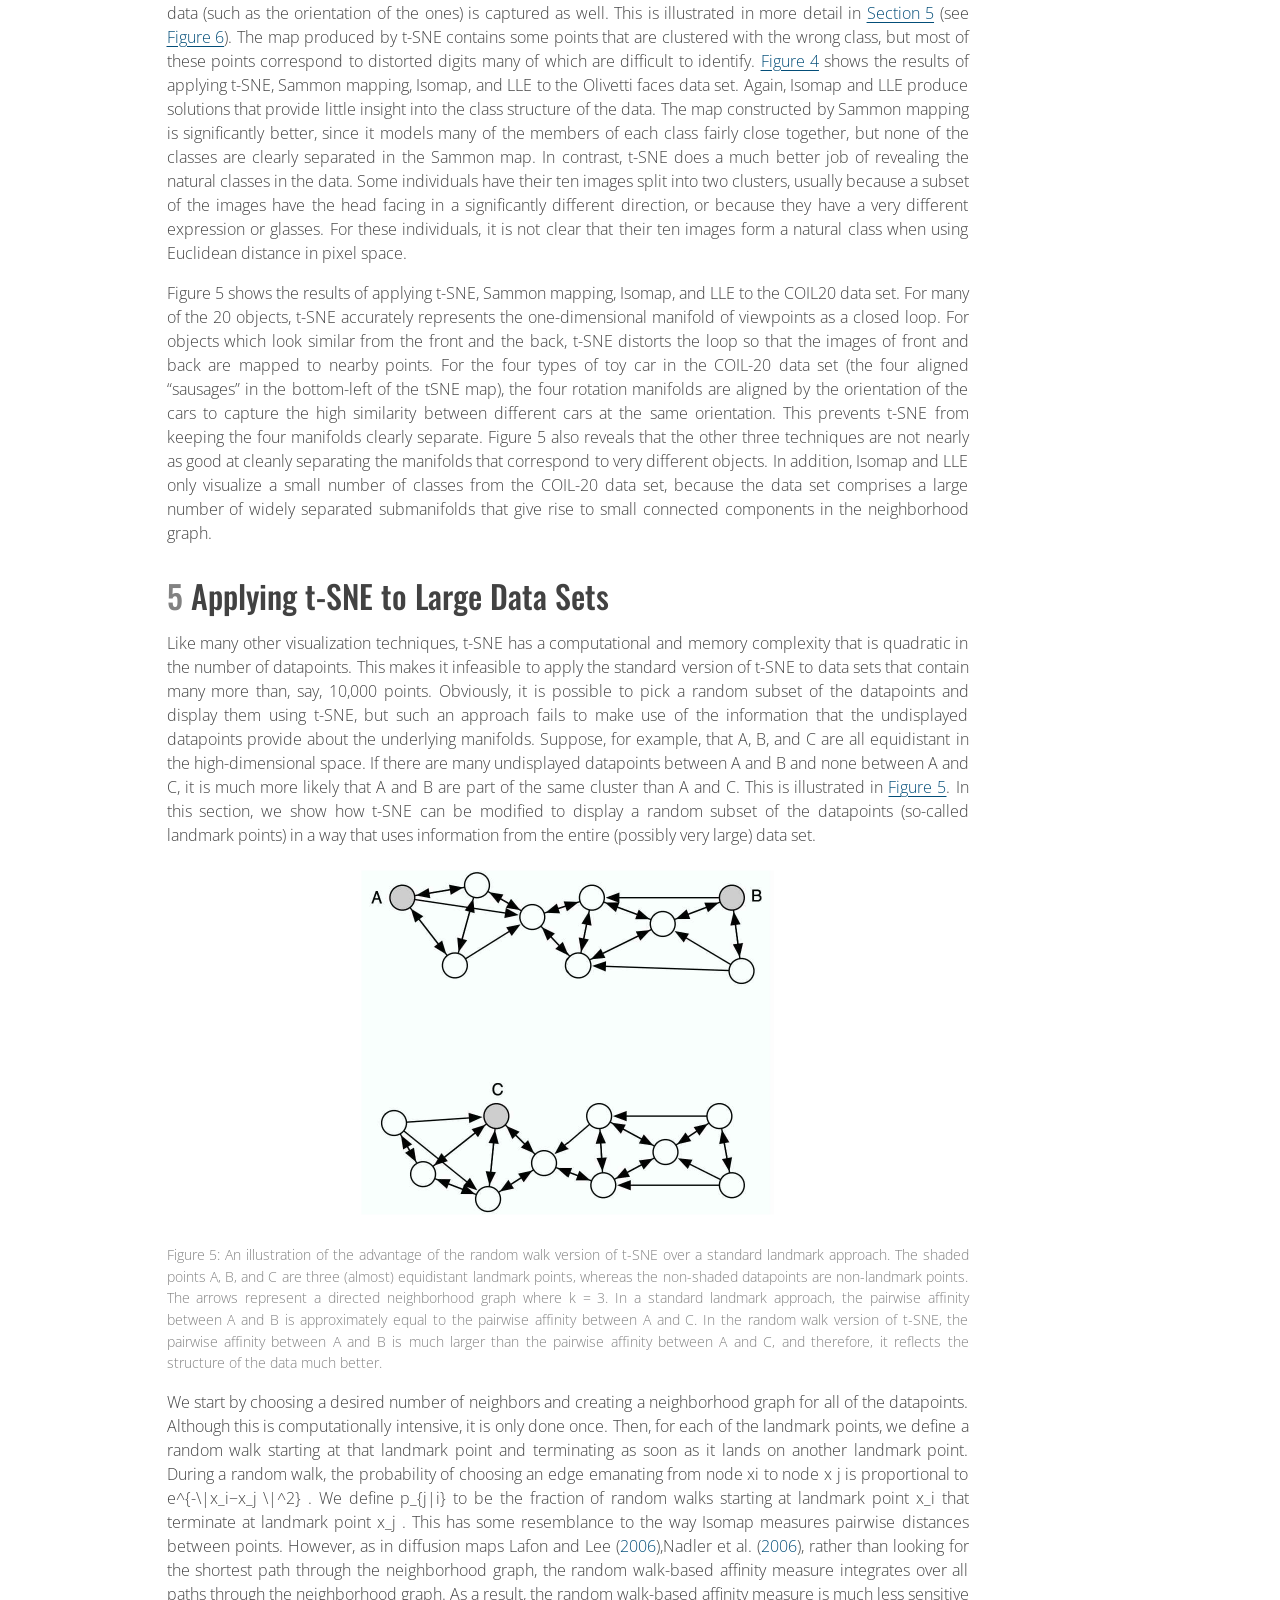
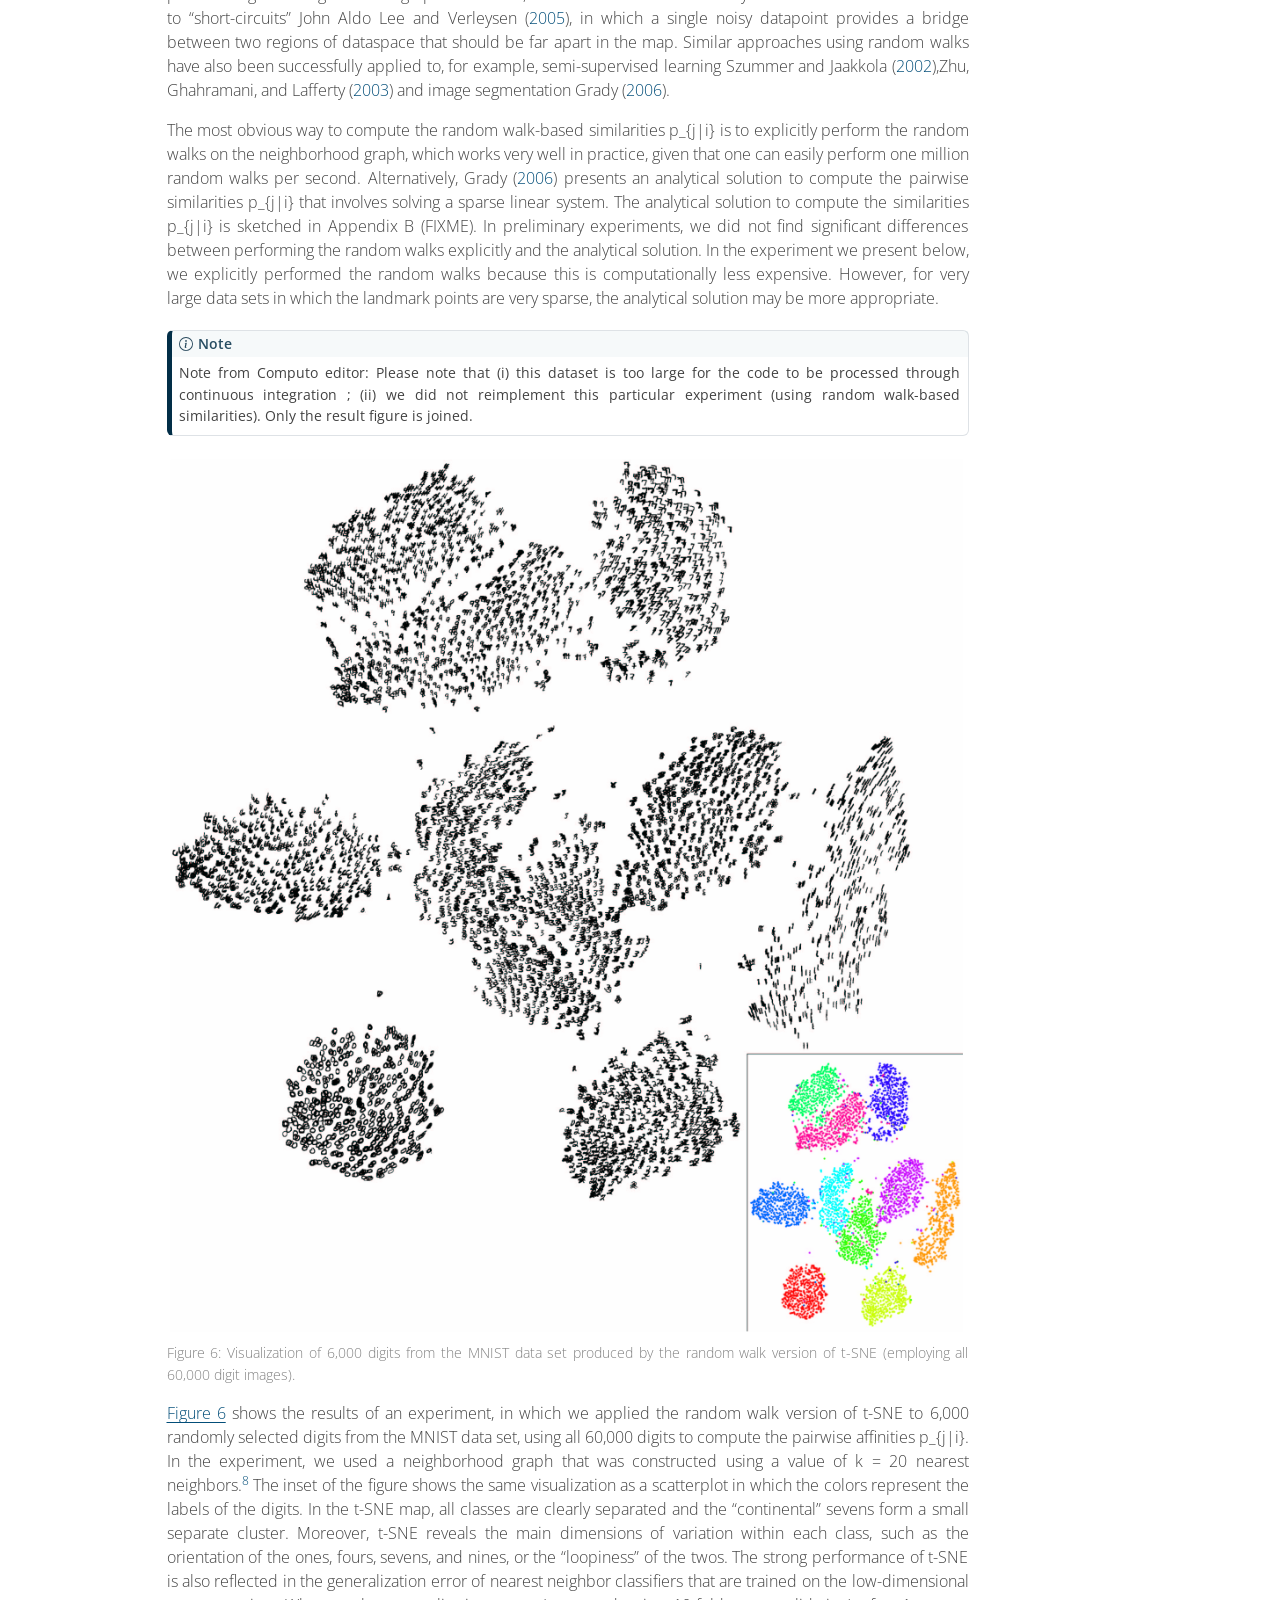
==== commit 4c250758: "Built site for gh-pages" ====
--- a/published-paper-tsne-r.html
+++ b/published-paper-tsne-r.html
@@ -218,7 +218,7 @@
       <div>
       <div class="quarto-title-meta-heading">Modified</div>
       <div class="quarto-title-meta-contents">
-        <p class="date-modified">November 17, 2024</p>
+        <p class="date-modified">November 24, 2024</p>
       </div>
     </div>
       
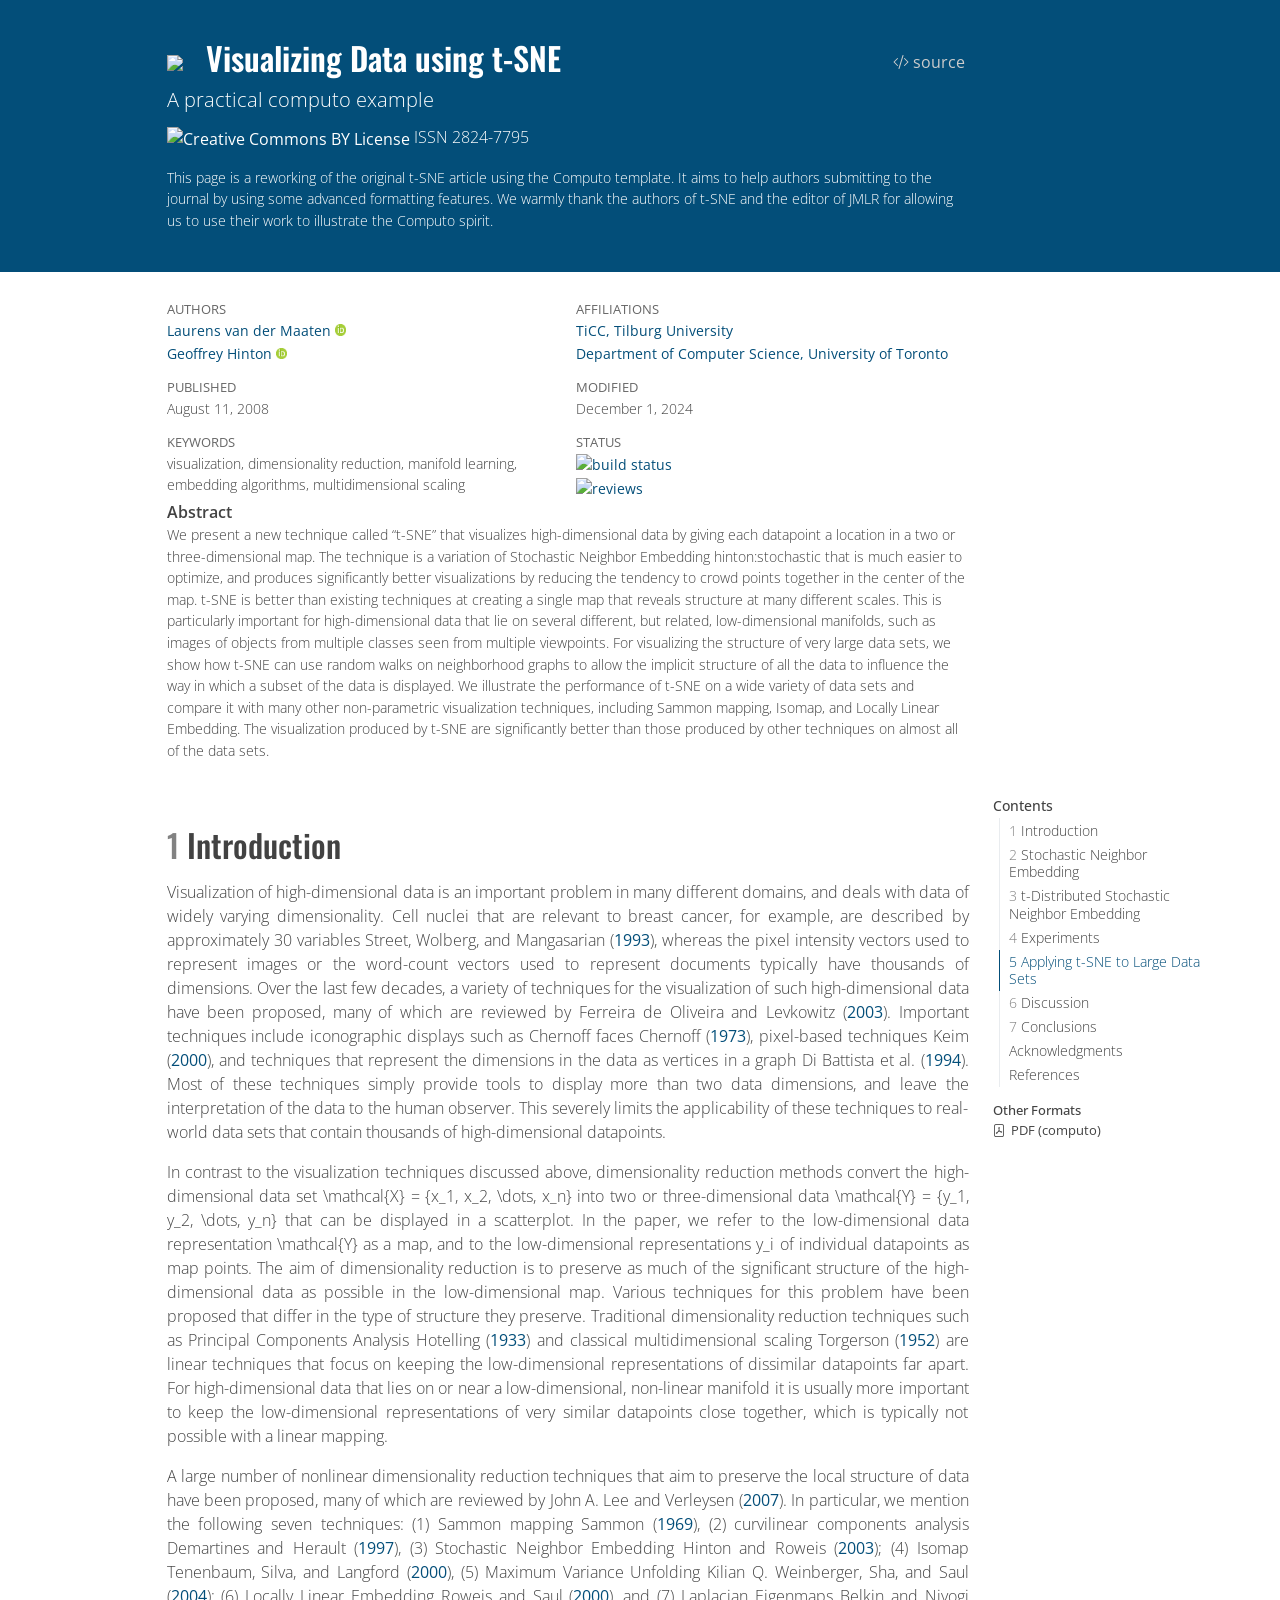
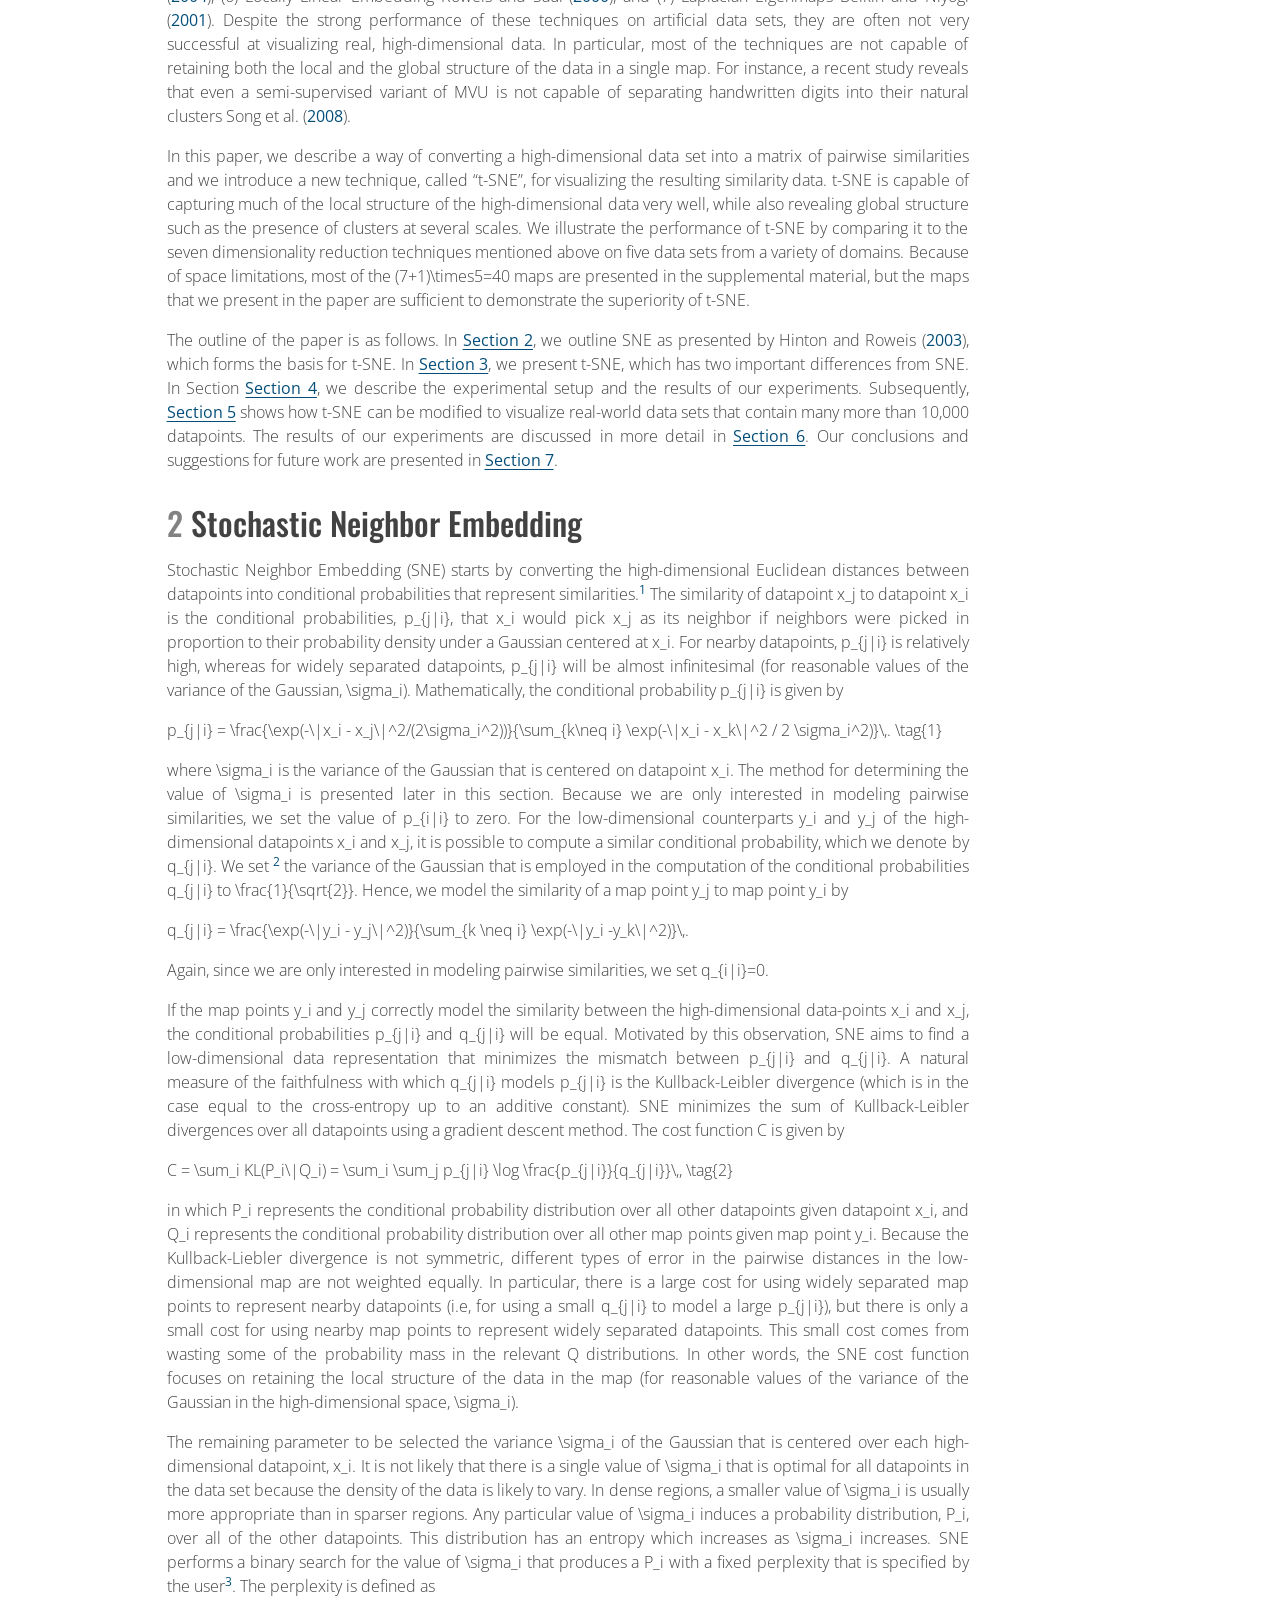
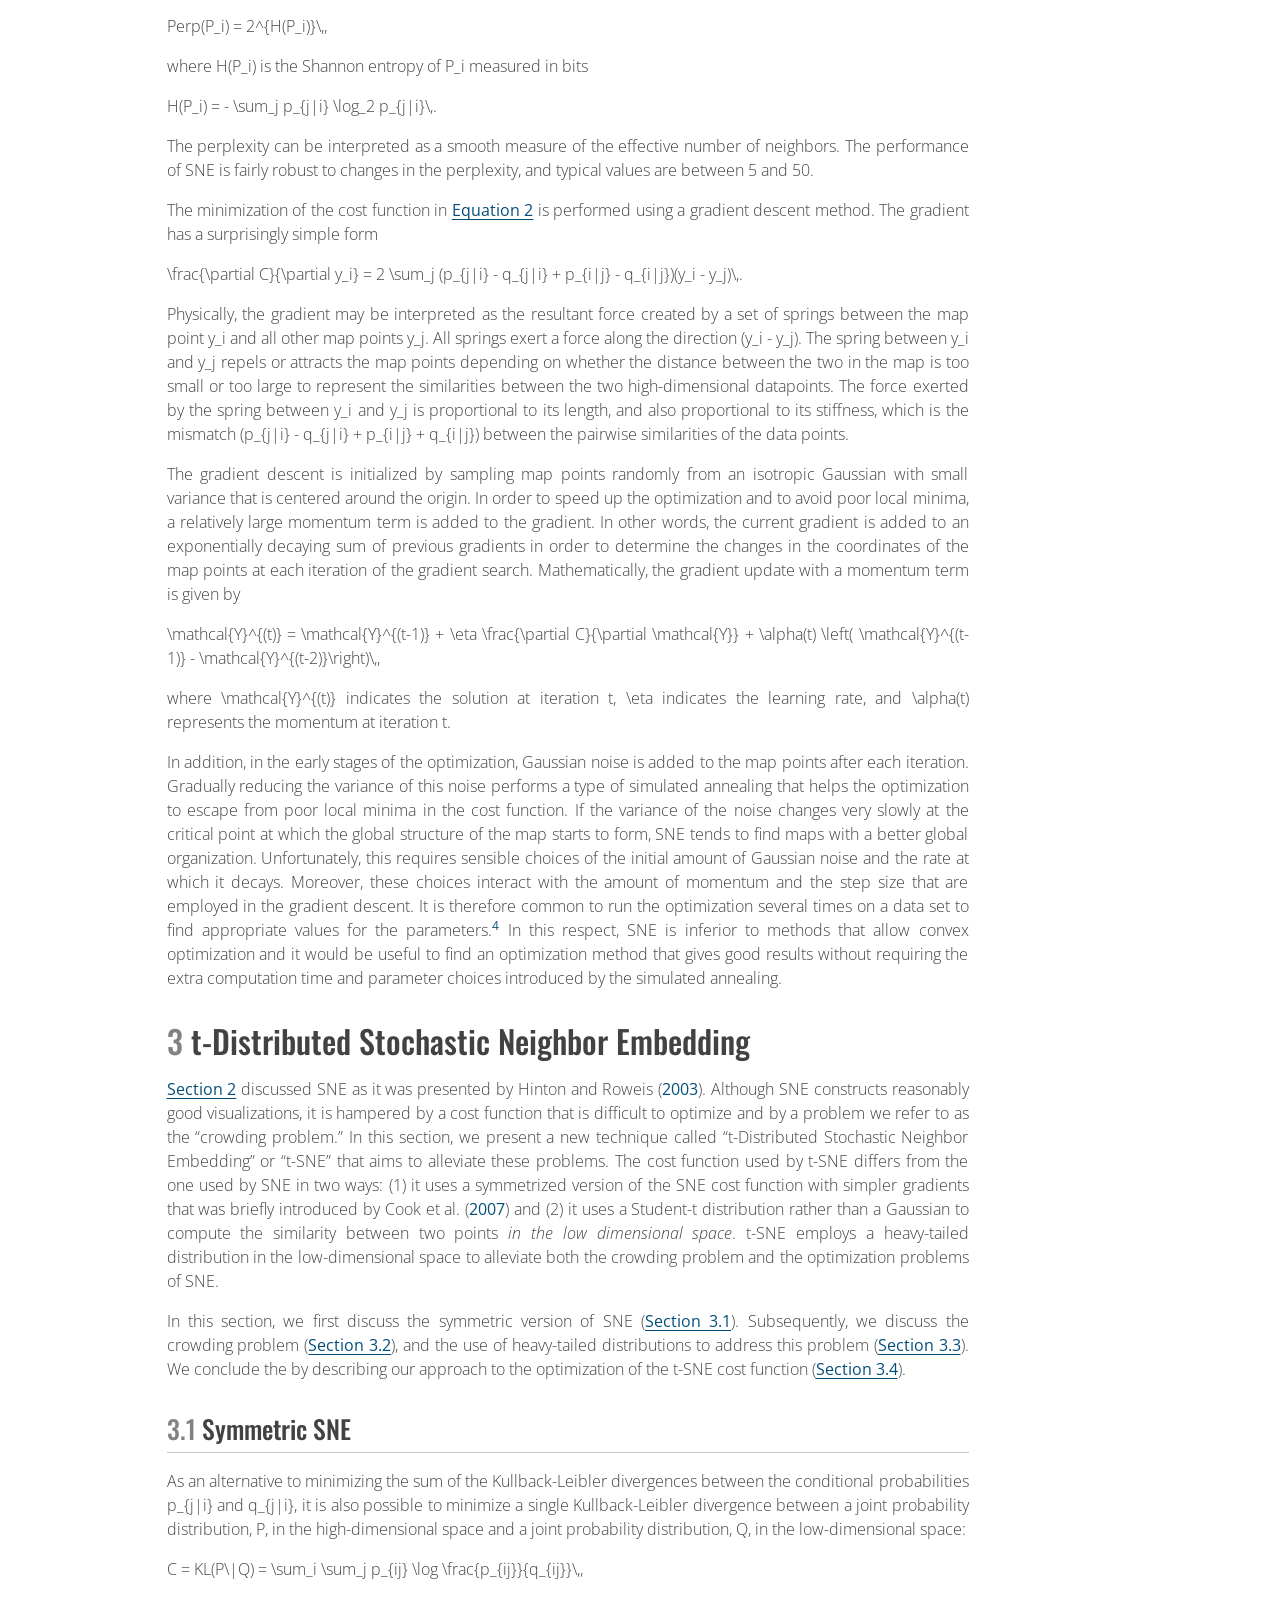
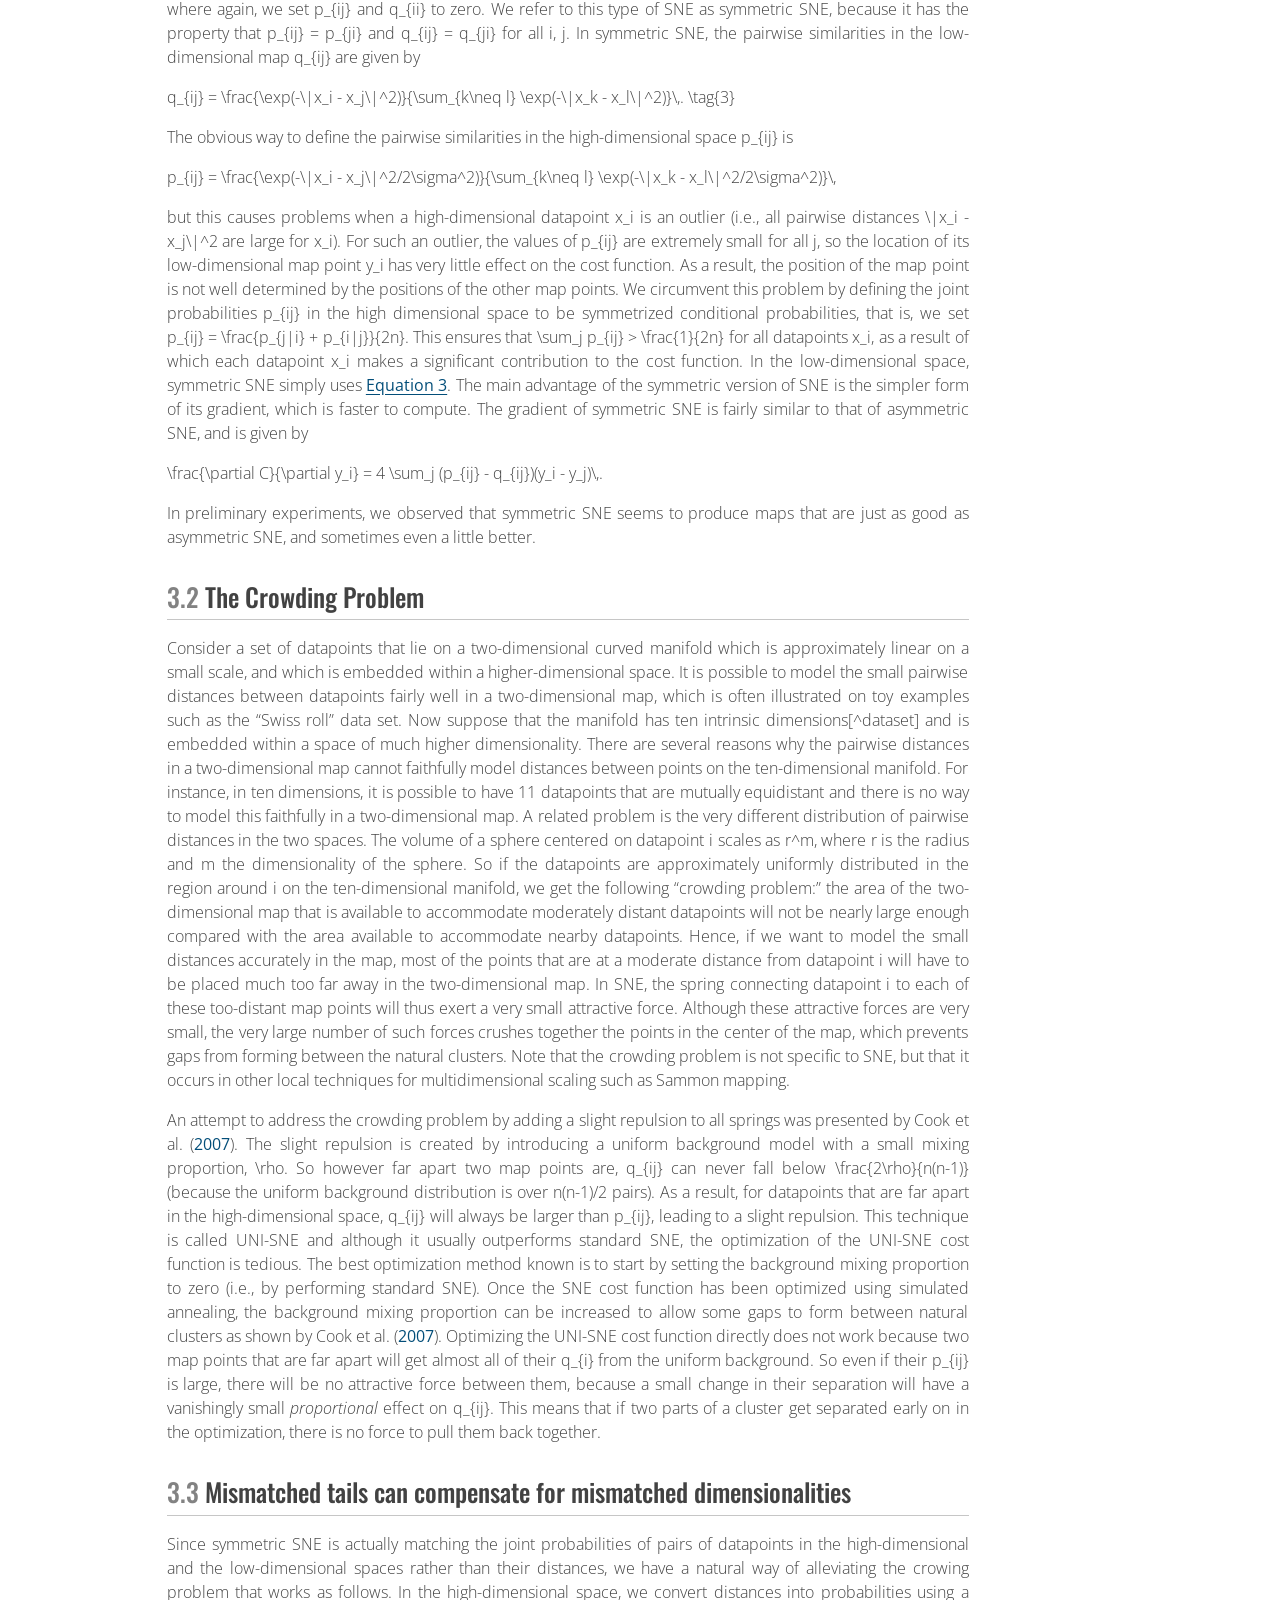
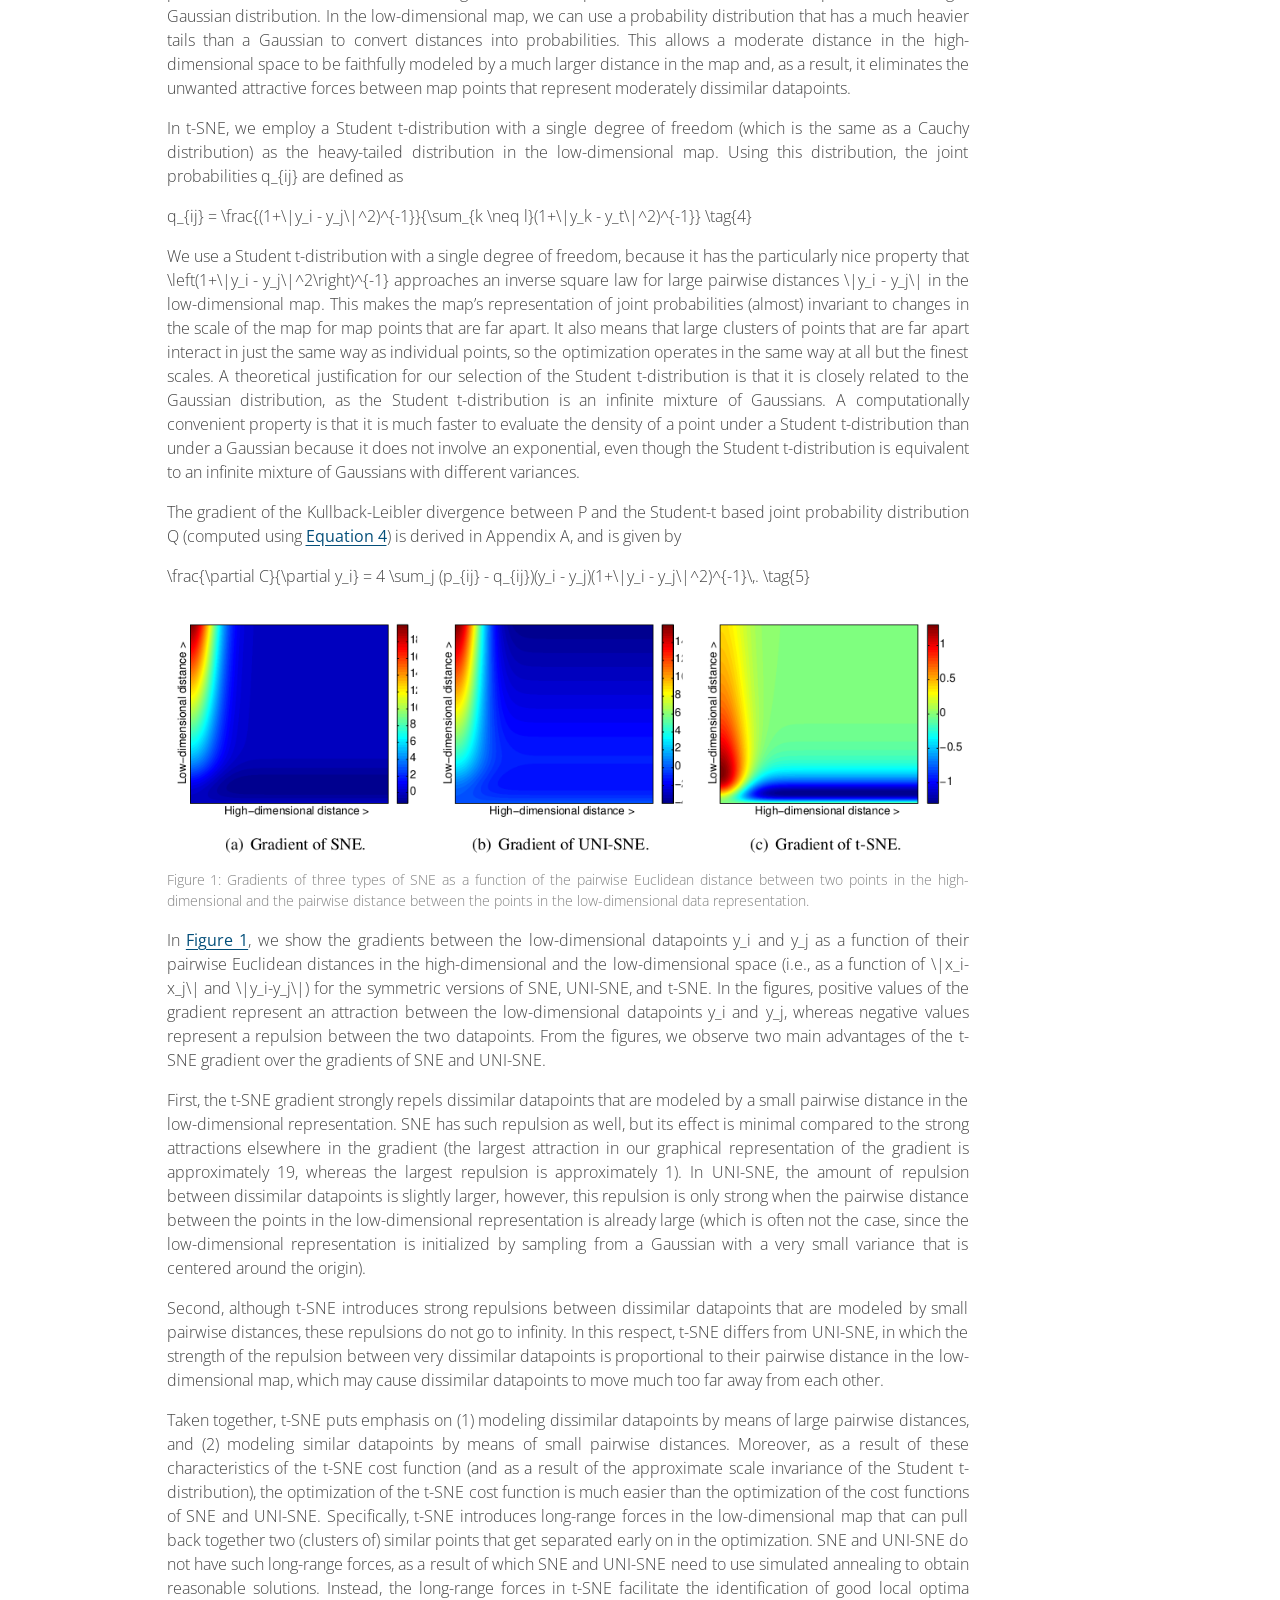
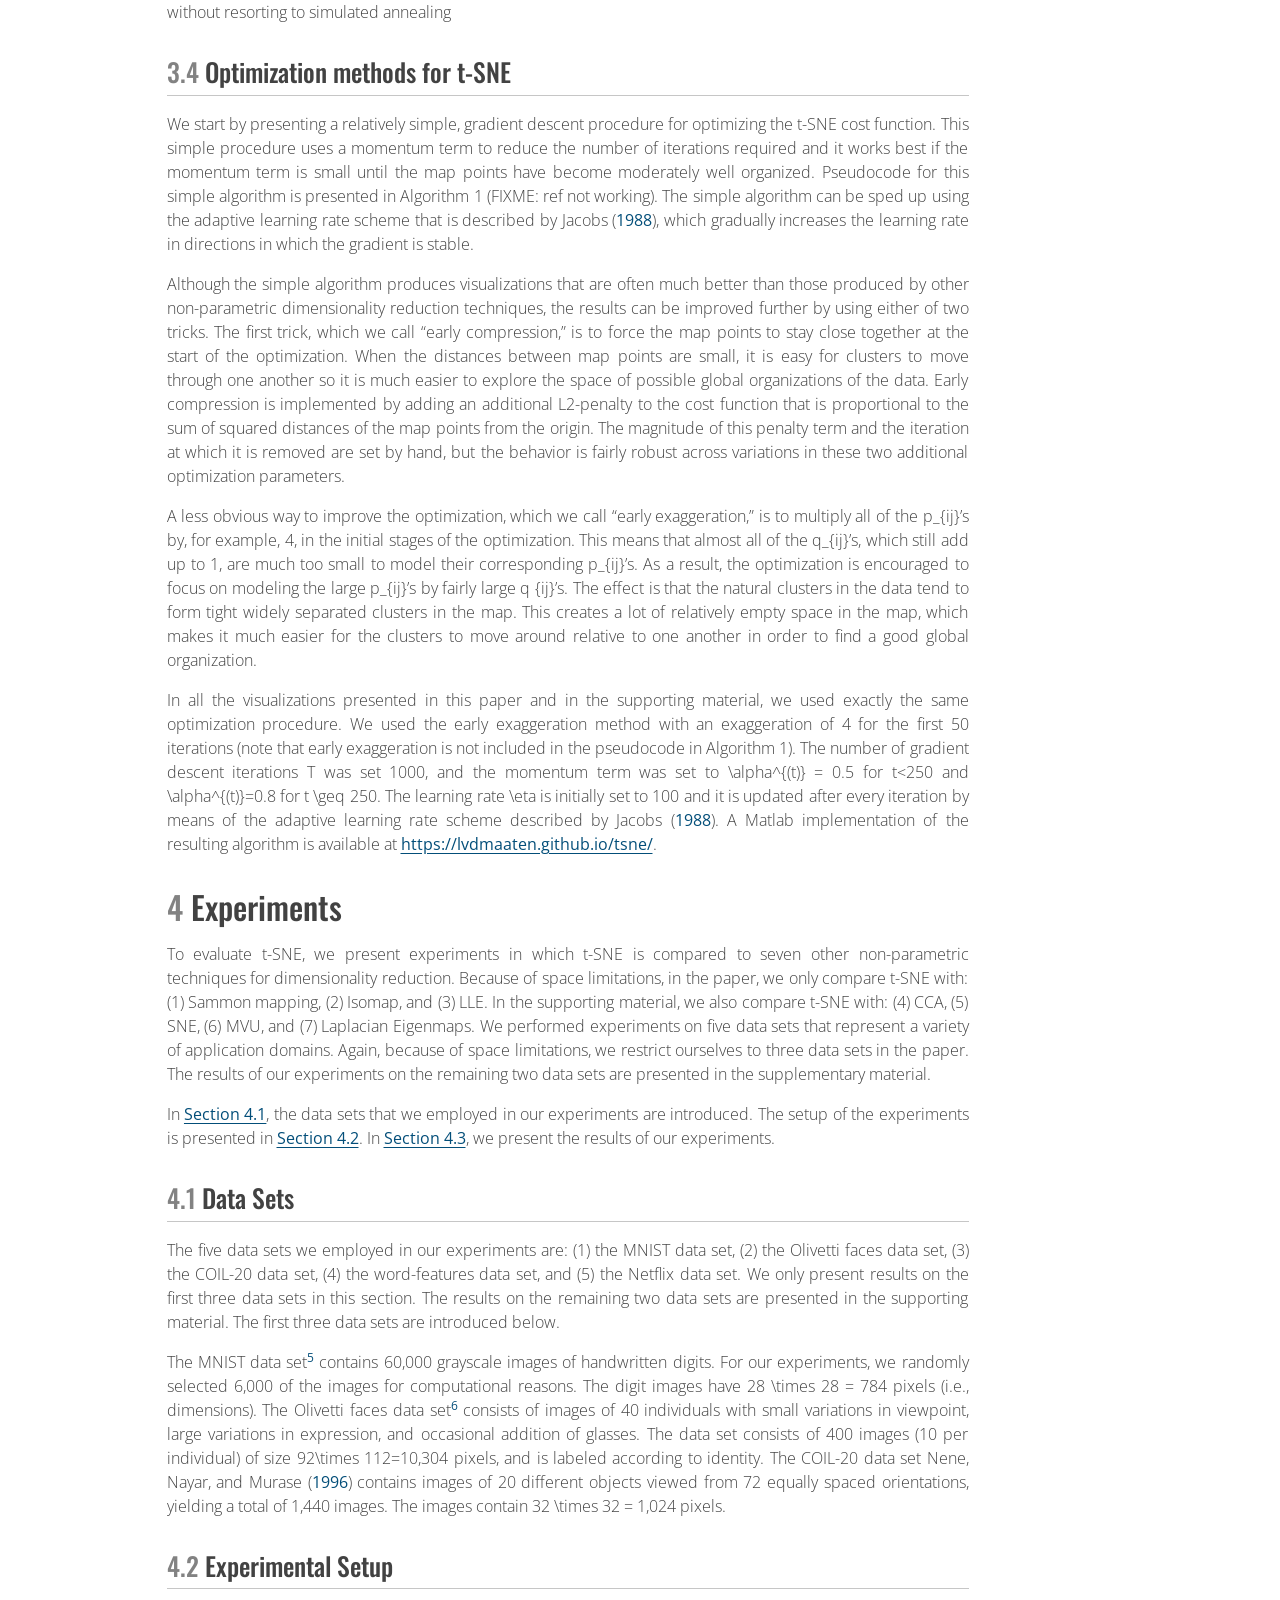
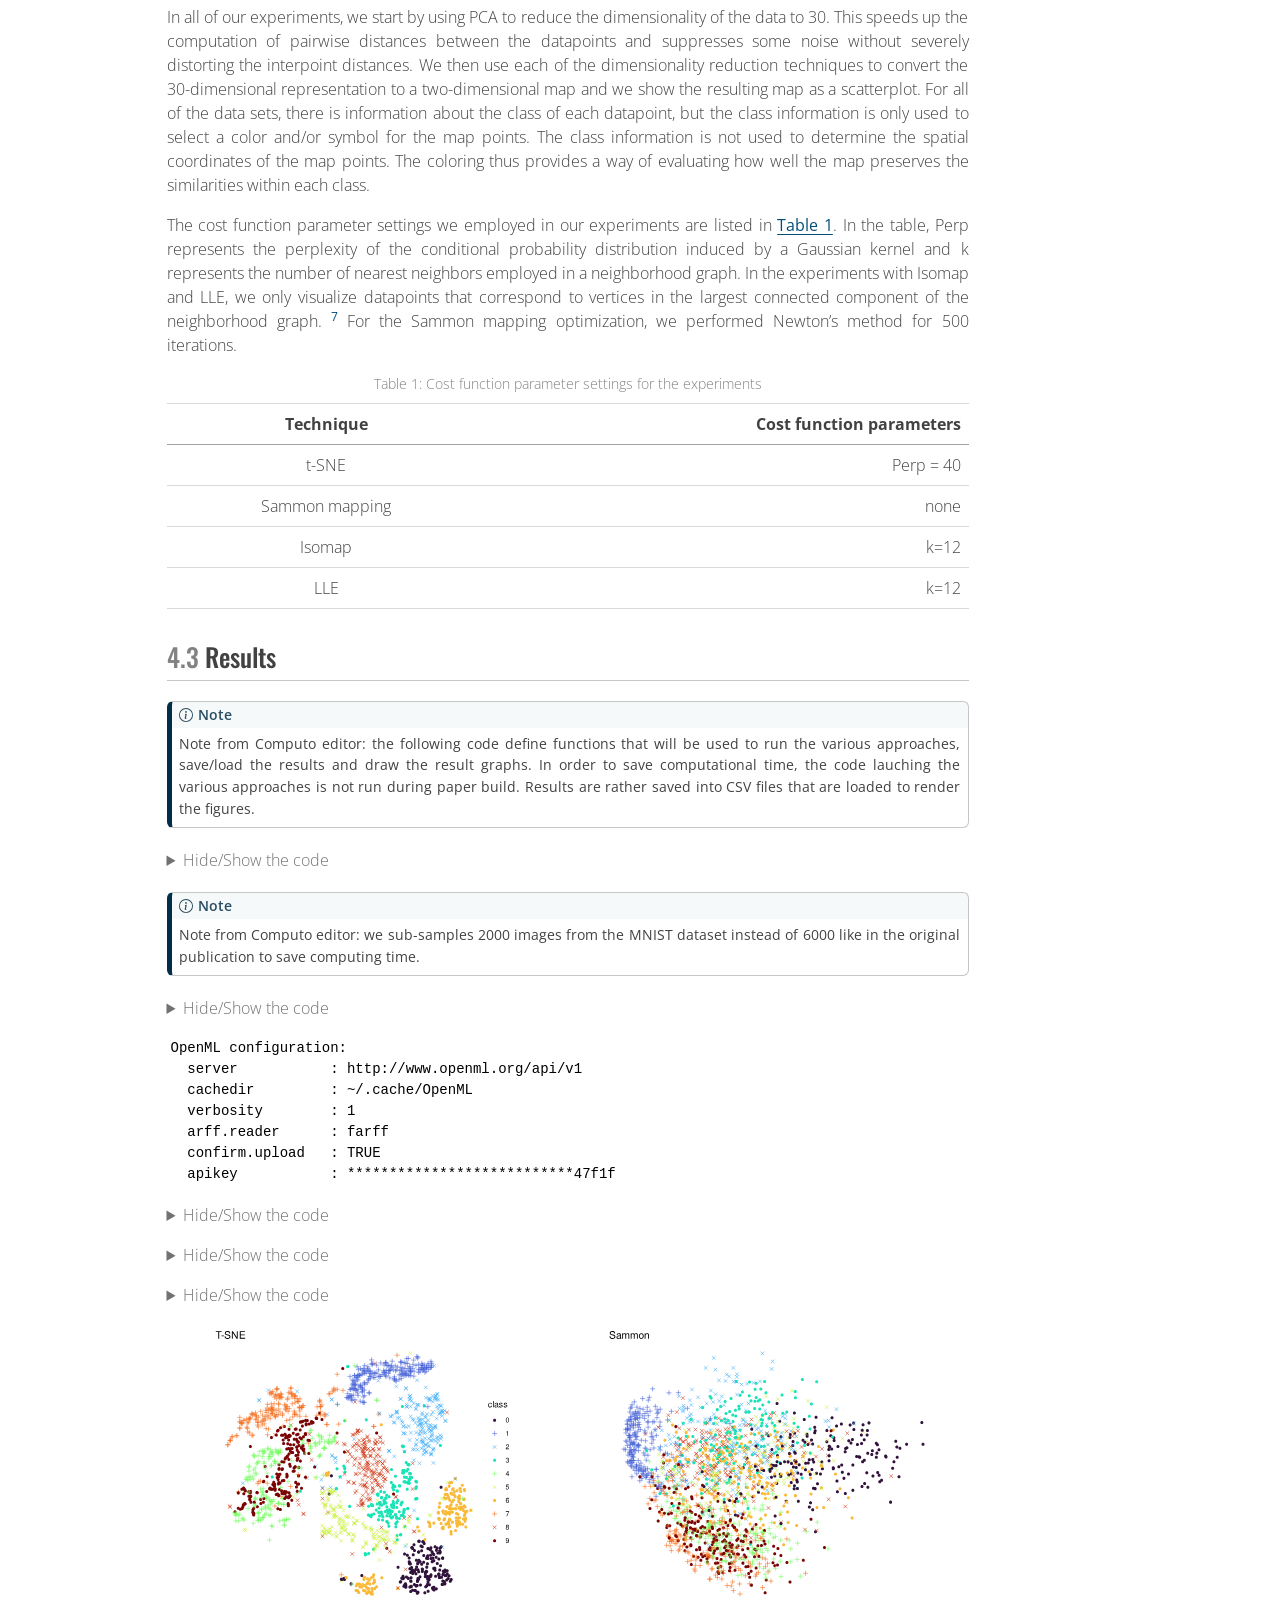
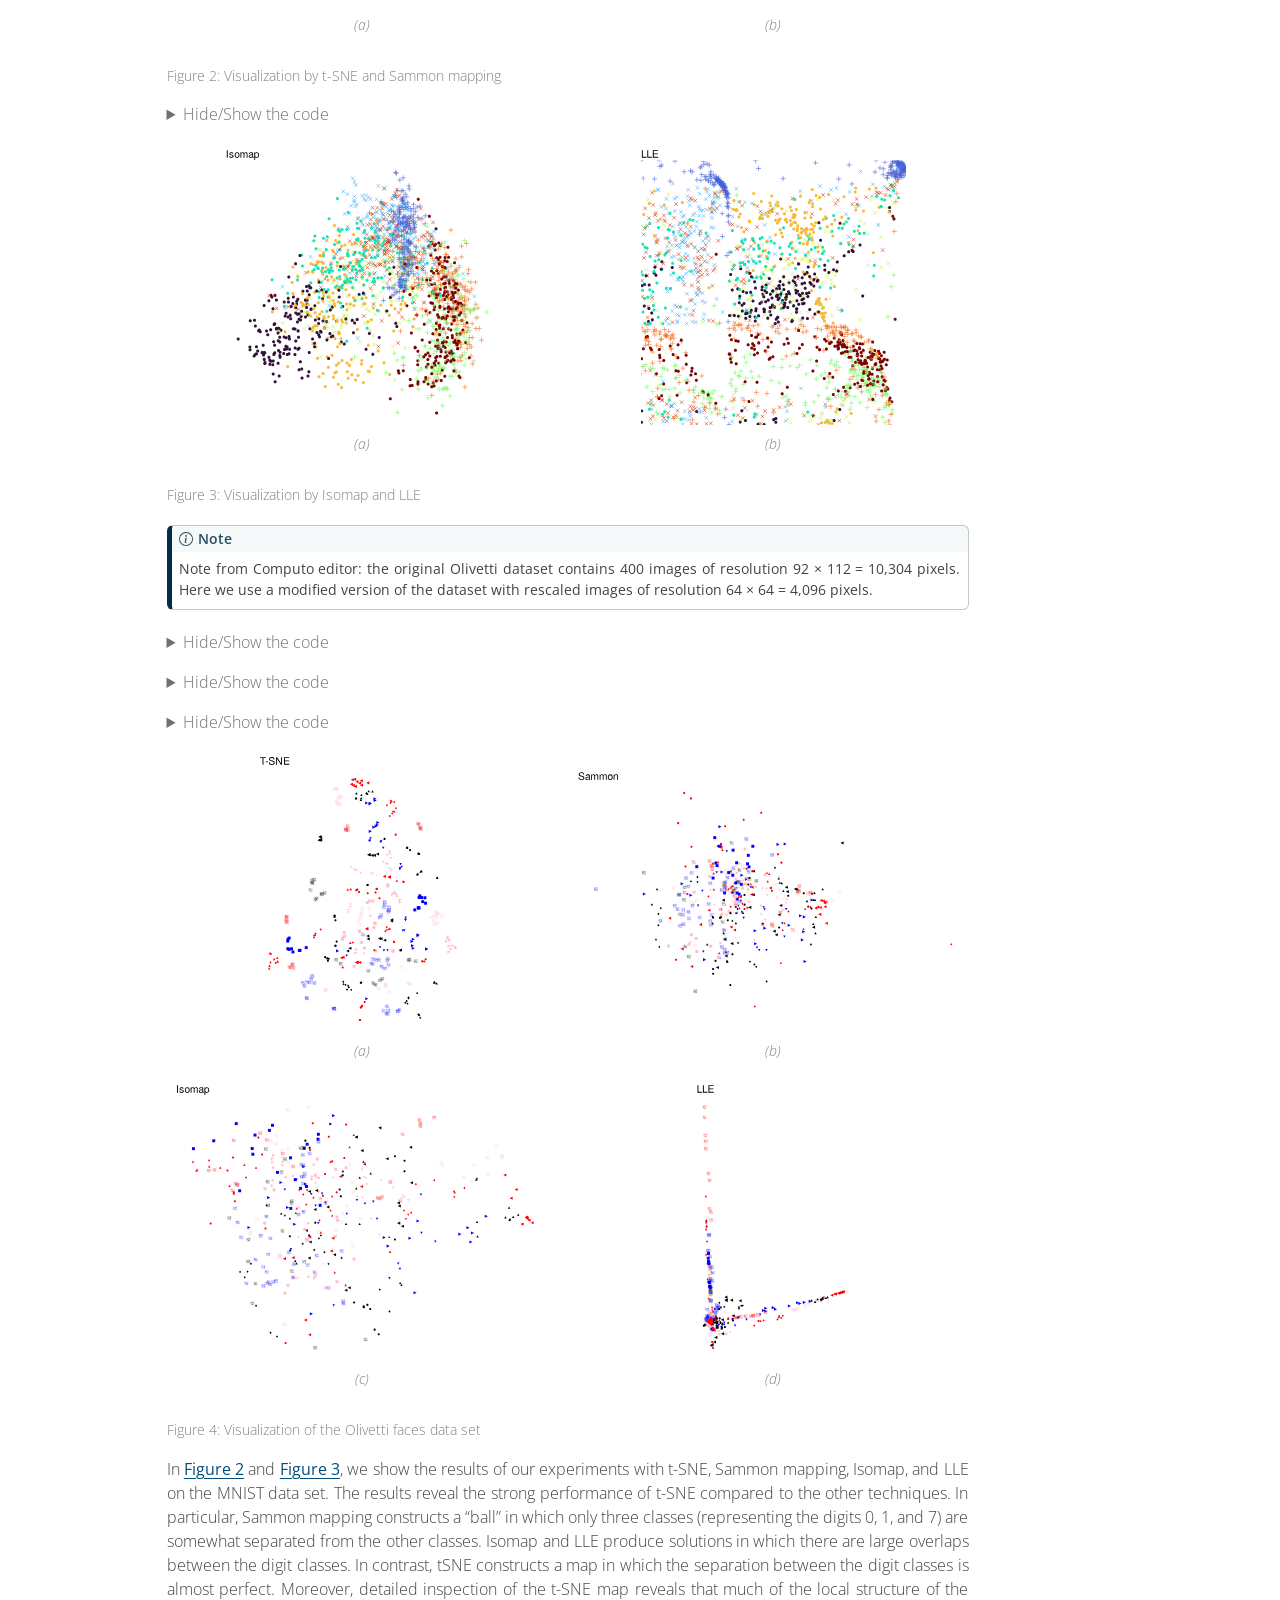
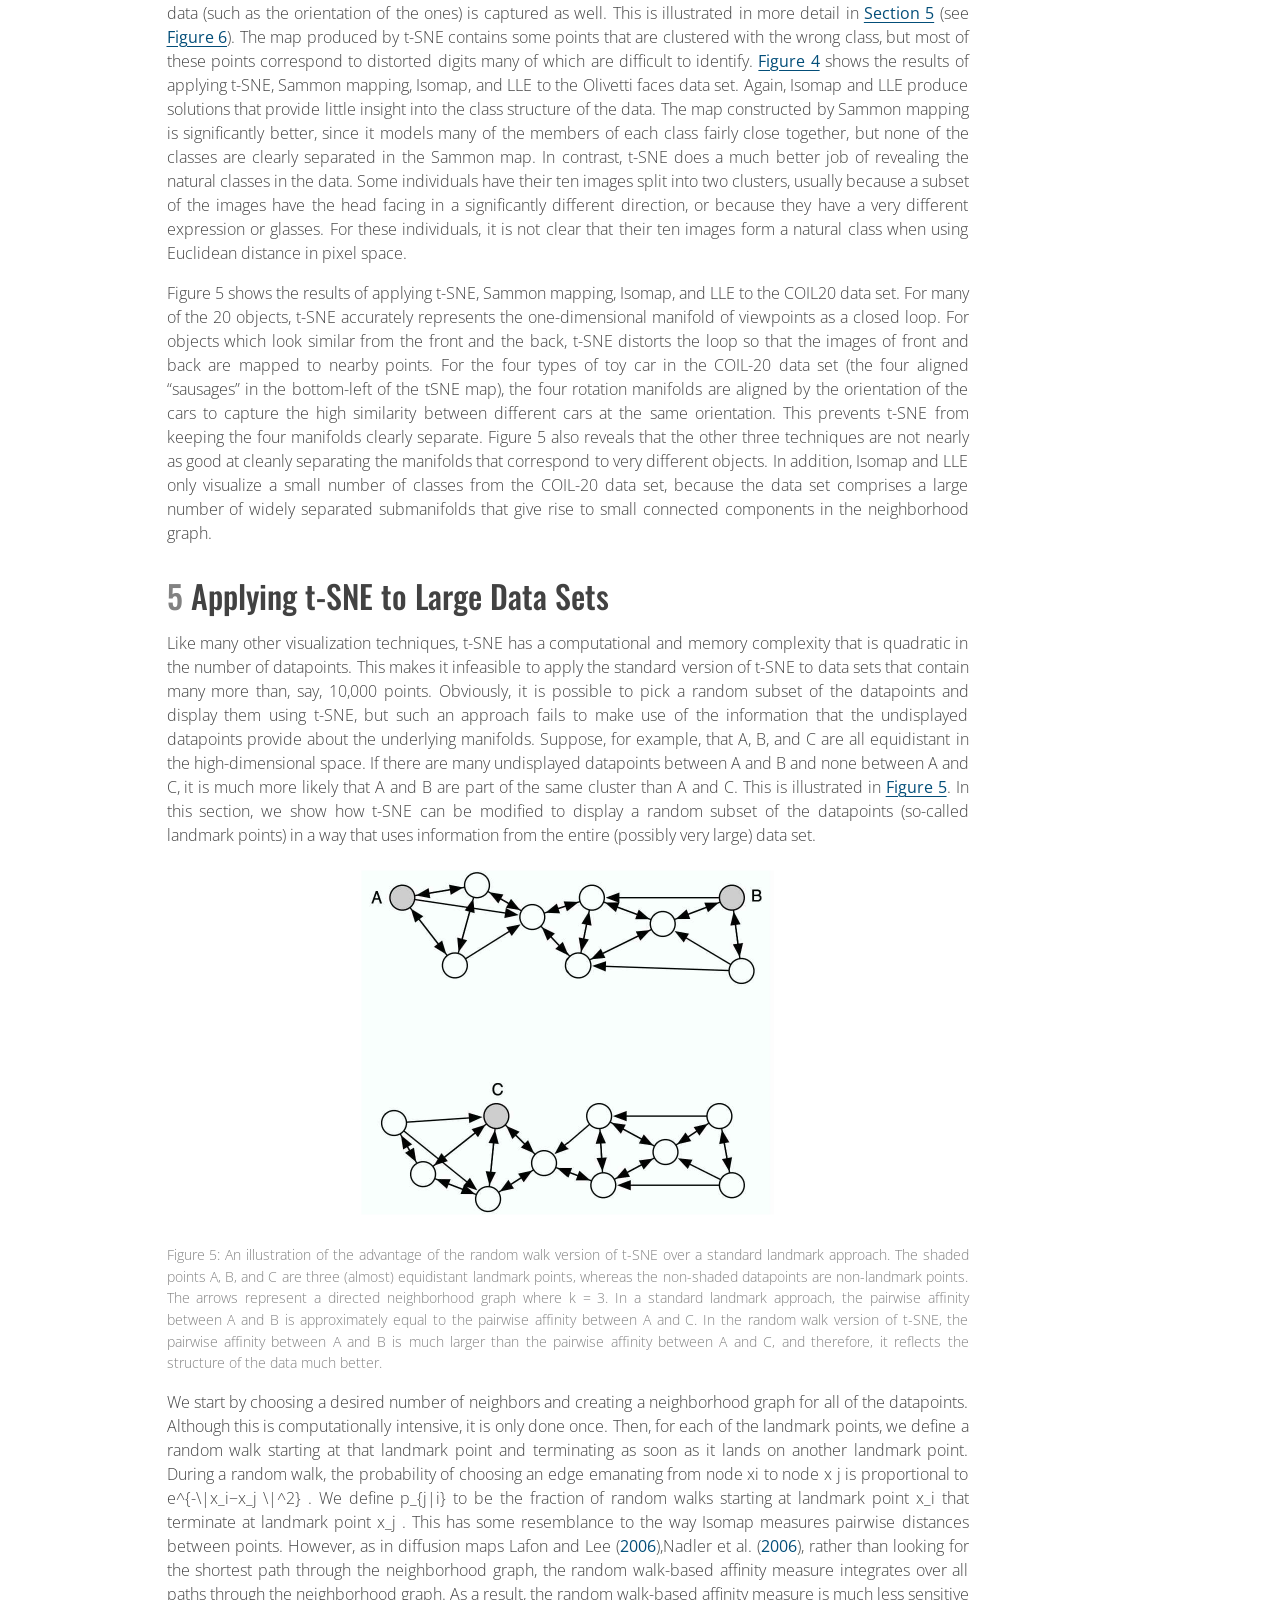
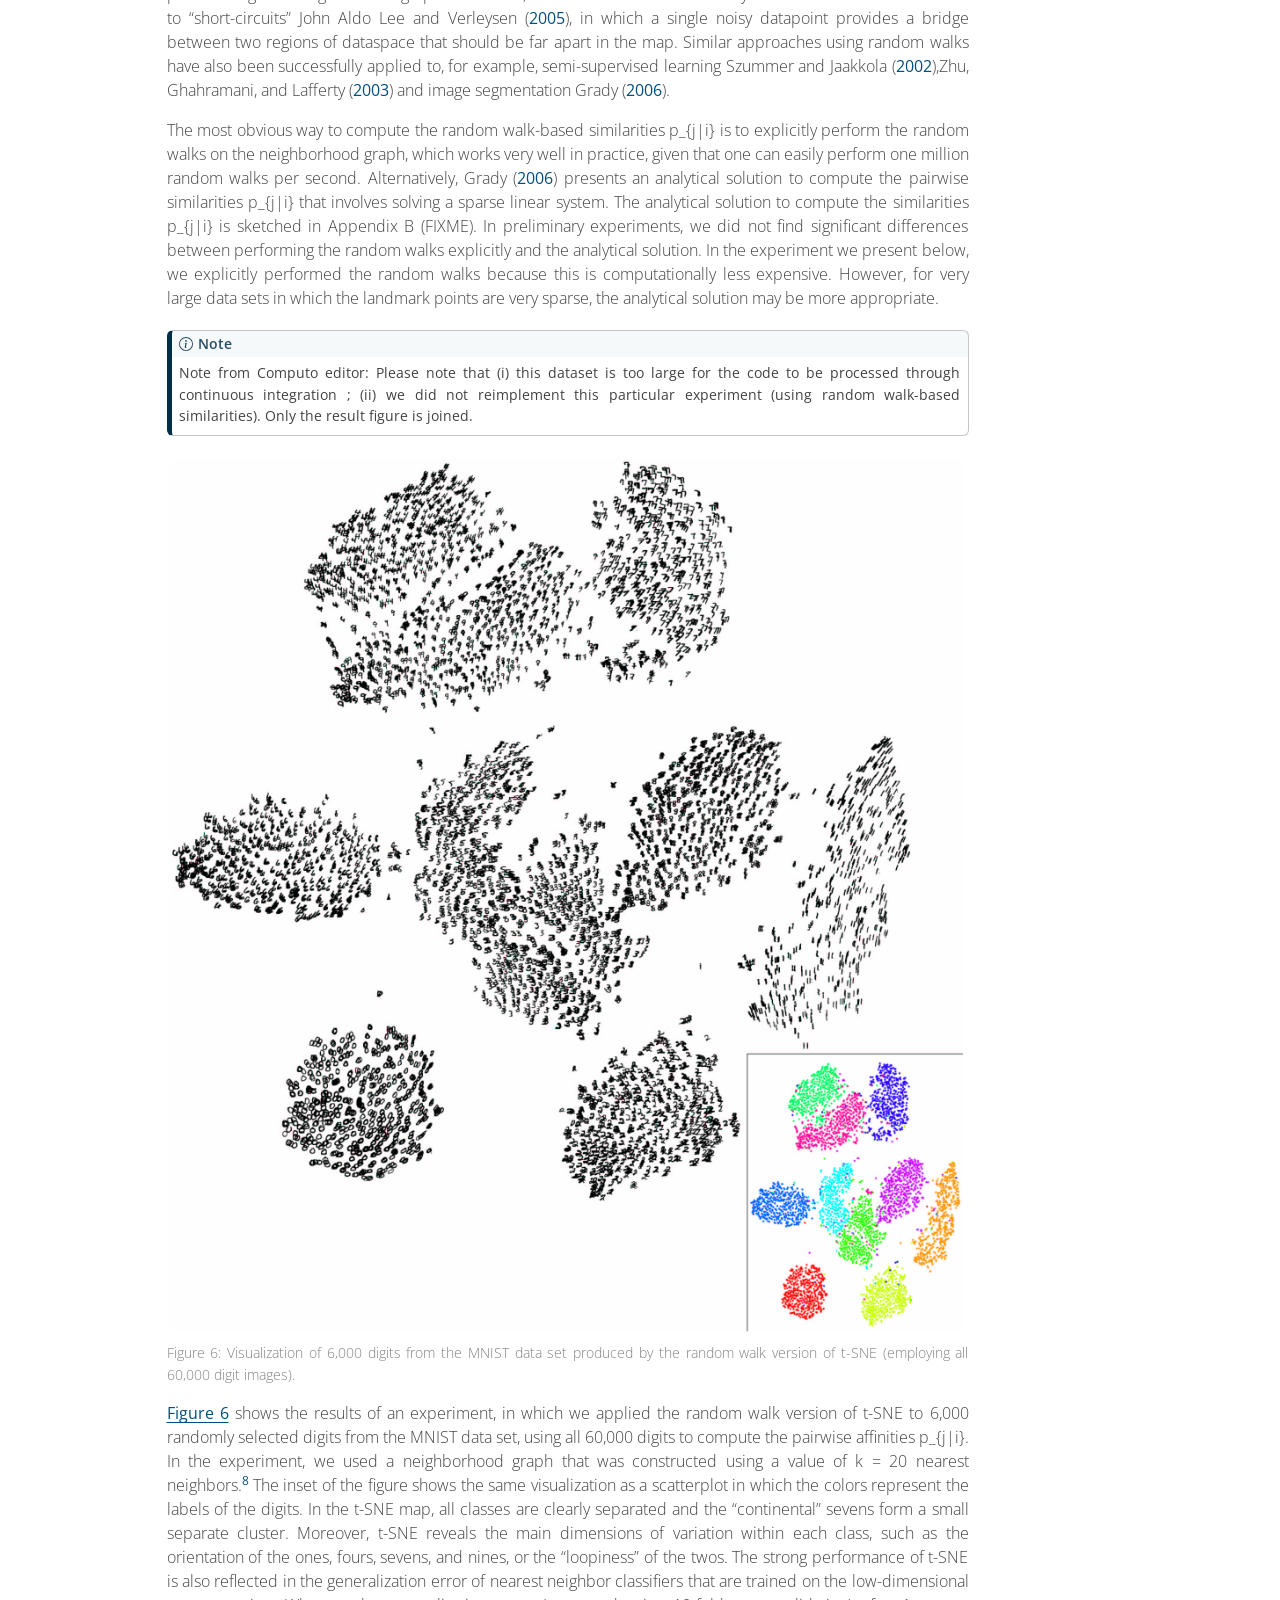
==== commit 359df229: "Built site for gh-pages" ====
--- a/published-paper-tsne-r.html
+++ b/published-paper-tsne-r.html
@@ -2,7 +2,7 @@
 <html xmlns="http://www.w3.org/1999/xhtml" lang="en" xml:lang="en"><head>
 
 <meta charset="utf-8">
-<meta name="generator" content="quarto-1.5.57">
+<meta name="generator" content="quarto-1.6.39">
 
 <meta name="viewport" content="width=device-width, initial-scale=1.0, user-scalable=yes">
 
@@ -88,10 +88,10 @@
 <script src="published-paper-tsne-r_files/libs/quarto-html/tippy.umd.min.js"></script>
 <script src="published-paper-tsne-r_files/libs/quarto-html/anchor.min.js"></script>
 <link href="published-paper-tsne-r_files/libs/quarto-html/tippy.css" rel="stylesheet">
-<link href="published-paper-tsne-r_files/libs/quarto-html/quarto-syntax-highlighting.css" rel="stylesheet" id="quarto-text-highlighting-styles">
+<link href="published-paper-tsne-r_files/libs/quarto-html/quarto-syntax-highlighting-0626ff4d7a71b55c8707dcae1d04a9b6.css" rel="stylesheet" id="quarto-text-highlighting-styles">
 <script src="published-paper-tsne-r_files/libs/bootstrap/bootstrap.min.js"></script>
 <link href="published-paper-tsne-r_files/libs/bootstrap/bootstrap-icons.css" rel="stylesheet">
-<link href="published-paper-tsne-r_files/libs/bootstrap/bootstrap.min.css" rel="stylesheet" id="quarto-bootstrap" data-mode="light">
+<link href="published-paper-tsne-r_files/libs/bootstrap/bootstrap-0ec49e081fc9fd0a69e64d62137d8a0c.min.css" rel="stylesheet" append-hash="true" id="quarto-bootstrap" data-mode="light">
 <script src="published-paper-tsne-r_files/libs/quarto-contrib/pseudocode-2.4.1/pseudocode.min.js"></script>
 <link href="published-paper-tsne-r_files/libs/quarto-contrib/pseudocode-2.4.1/pseudocode.min.css" rel="stylesheet">
 <style>
@@ -218,7 +218,7 @@
       <div>
       <div class="quarto-title-meta-heading">Modified</div>
       <div class="quarto-title-meta-contents">
-        <p class="date-modified">November 24, 2024</p>
+        <p class="date-modified">December 1, 2024</p>
       </div>
     </div>
       
@@ -402,7 +402,7 @@
 <p>First, the t-SNE gradient strongly repels dissimilar datapoints that are modeled by a small pairwise distance in the low-dimensional representation. SNE has such repulsion as well, but its effect is minimal compared to the strong attractions elsewhere in the gradient (the largest attraction in our graphical representation of the gradient is approximately 19, whereas the largest repulsion is approximately 1). In UNI-SNE, the amount of repulsion between dissimilar datapoints is slightly larger, however, this repulsion is only strong when the pairwise distance between the points in the low-dimensional representation is already large (which is often not the case, since the low-dimensional representation is initialized by sampling from a Gaussian with a very small variance that is centered around the origin).</p>
 <p>Second, although t-SNE introduces strong repulsions between dissimilar datapoints that are modeled by small pairwise distances, these repulsions do not go to infinity. In this respect, t-SNE differs from UNI-SNE, in which the strength of the repulsion between very dissimilar datapoints is proportional to their pairwise distance in the low-dimensional map, which may cause dissimilar datapoints to move much too far away from each other.</p>
 <p>Taken together, t-SNE puts emphasis on (1) modeling dissimilar datapoints by means of large pairwise distances, and (2) modeling similar datapoints by means of small pairwise distances. Moreover, as a result of these characteristics of the t-SNE cost function (and as a result of the approximate scale invariance of the Student t-distribution), the optimization of the t-SNE cost function is much easier than the optimization of the cost functions of SNE and UNI-SNE. Specifically, t-SNE introduces long-range forces in the low-dimensional map that can pull back together two (clusters of) similar points that get separated early on in the optimization. SNE and UNI-SNE do not have such long-range forces, as a result of which SNE and UNI-SNE need to use simulated annealing to obtain reasonable solutions. Instead, the long-range forces in t-SNE facilitate the identification of good local optima without resorting to simulated annealing</p>
-<div class="pseudocode-container quarto-float" data-pseudocode-number="1" data-caption-prefix="Algorithm">
+<div class="pseudocode-container quarto-float" data-caption-prefix="Algorithm" data-pseudocode-number="1">
 <div class="pseudocode">
 \begin{algorithm} \caption{Simple version of t-Distributed Stochastic Neighbor Embeding} \begin{algorithmic} \State \textbf{Data}: high-dimensional representation $\mathcal{X} = \{x_1, \dots, x_n\}$ \State cost function parameters: perplexity $Perp$ \State optimization parameters: number of iterations $T$, learning rate $\eta$, momentum $\alpha(t)$ \State \textbf{Result}: low-dimensional data representation $\mathcal{Y}^{(T)} = \{y_1, \dots, y_n\}$ \Procedure{t-sne}{$Perp, T, \eta, \alpha(t)$} \State compute pairwise affinities $p_{j|i}$ with perplexity $Perp$ (using Equation 1) \State set $p_{ij} = \frac{1}{2n} (p_{j|i} + p_{i|j})$ \State sample initial solution $\mathcal{Y}^{(0)} = \{y_1,\dots,y_n\}$ from $\mathcal{N}(0,1e^{-4} I)$ \For{$t = 0$\dots$T$} \State compute low-dimensional affinities $q_{ij}$ (using Equation 4) \State compute gradient $\frac{\partial C}{\partial \mathcal{Y}}$ (using Equation 5) \State et $\mathcal{Y}^{t} = \mathcal{Y}^{t-1} + \eta \frac{\partial C}{\partial \mathcal{Y}} + \alpha(t) \left(\mathcal{Y}^{t-1} - \mathcal{Y}^{t-2}\right)$ \EndFor \EndProcedure \end{algorithmic} \end{algorithm}
 </div>
@@ -1237,8 +1237,6 @@
   });
   clipboard.on('success', onCopySuccess);
   if (window.document.getElementById('quarto-embedded-source-code-modal')) {
-    // For code content inside modals, clipBoardJS needs to be initialized with a container option
-    // TODO: Check when it could be a function (https://github.com/zenorocha/clipboard.js/issues/860)
     const clipboardModal = new window.ClipboardJS('.code-copy-button[data-in-quarto-modal]', {
       text: getTextToCopy,
       container: window.document.getElementById('quarto-embedded-source-code-modal')
@@ -1405,7 +1403,6 @@
       if (window.Quarto?.typesetMath) {
         window.Quarto.typesetMath(note);
       }
-      // TODO in 1.5, we should make sure this works without a callout special case
       if (note.classList.contains("callout")) {
         return note.outerHTML;
       } else {
--- a/published-paper-tsne-r_files/libs/quarto-html/quarto-syntax-highlighting-0626ff4d7a71b55c8707dcae1d04a9b6.css
+++ b/published-paper-tsne-r_files/libs/quarto-html/quarto-syntax-highlighting-0626ff4d7a71b55c8707dcae1d04a9b6.css
@@ -0,0 +1,179 @@
+/* quarto syntax highlight colors */
+:root {
+  --quarto-hl-al-color: #ff5555;
+  --quarto-hl-an-color: #6a737d;
+  --quarto-hl-at-color: #d73a49;
+  --quarto-hl-bn-color: #005cc5;
+  --quarto-hl-bu-color: #d73a49;
+  --quarto-hl-ch-color: #032f62;
+  --quarto-hl-co-color: #6a737d;
+  --quarto-hl-cv-color: #6a737d;
+  --quarto-hl-cn-color: #005cc5;
+  --quarto-hl-cf-color: #d73a49;
+  --quarto-hl-dt-color: #d73a49;
+  --quarto-hl-dv-color: #005cc5;
+  --quarto-hl-do-color: #6a737d;
+  --quarto-hl-er-color: #ff5555;
+  --quarto-hl-ex-color: #d73a49;
+  --quarto-hl-fl-color: #005cc5;
+  --quarto-hl-fu-color: #6f42c1;
+  --quarto-hl-im-color: #032f62;
+  --quarto-hl-in-color: #6a737d;
+  --quarto-hl-kw-color: #d73a49;
+  --quarto-hl-op-color: #24292e;
+  --quarto-hl-pp-color: #d73a49;
+  --quarto-hl-re-color: #6a737d;
+  --quarto-hl-sc-color: #005cc5;
+  --quarto-hl-ss-color: #032f62;
+  --quarto-hl-st-color: #032f62;
+  --quarto-hl-va-color: #e36209;
+  --quarto-hl-vs-color: #032f62;
+  --quarto-hl-wa-color: #ff5555;
+}
+
+/* other quarto variables */
+:root {
+  --quarto-font-monospace: SFMono-Regular, Menlo, Monaco, Consolas, "Liberation Mono", "Courier New", monospace;
+}
+
+code span.al {
+  font-weight: bold;
+  color: #ff5555;
+}
+
+code span.an {
+  color: #6a737d;
+}
+
+code span.at {
+  color: #d73a49;
+}
+
+code span.bn {
+  color: #005cc5;
+}
+
+code span.bu {
+  color: #d73a49;
+}
+
+code span.ch {
+  color: #032f62;
+}
+
+code span.co {
+  color: #6a737d;
+}
+
+code span.cv {
+  color: #6a737d;
+}
+
+code span.cn {
+  color: #005cc5;
+}
+
+code span.cf {
+  color: #d73a49;
+}
+
+code span.dt {
+  color: #d73a49;
+}
+
+code span.dv {
+  color: #005cc5;
+}
+
+code span.do {
+  color: #6a737d;
+}
+
+code span.er {
+  color: #ff5555;
+  text-decoration: underline;
+}
+
+code span.ex {
+  font-weight: bold;
+  color: #d73a49;
+}
+
+code span.fl {
+  color: #005cc5;
+}
+
+code span.fu {
+  color: #6f42c1;
+}
+
+code span.im {
+  color: #032f62;
+}
+
+code span.in {
+  color: #6a737d;
+}
+
+code span.kw {
+  color: #d73a49;
+}
+
+pre > code.sourceCode > span {
+  color: #24292e;
+}
+
+code span {
+  color: #24292e;
+}
+
+code.sourceCode > span {
+  color: #24292e;
+}
+
+div.sourceCode,
+div.sourceCode pre.sourceCode {
+  color: #24292e;
+}
+
+code span.op {
+  color: #24292e;
+}
+
+code span.pp {
+  color: #d73a49;
+}
+
+code span.re {
+  color: #6a737d;
+}
+
+code span.sc {
+  color: #005cc5;
+}
+
+code span.ss {
+  color: #032f62;
+}
+
+code span.st {
+  color: #032f62;
+}
+
+code span.va {
+  color: #e36209;
+}
+
+code span.vs {
+  color: #032f62;
+}
+
+code span.wa {
+  color: #ff5555;
+}
+
+.prevent-inlining {
+  content: "</";
+}
+
+/*# sourceMappingURL=4cc742b1acad228073f41ae9e14de2ee.css.map */
